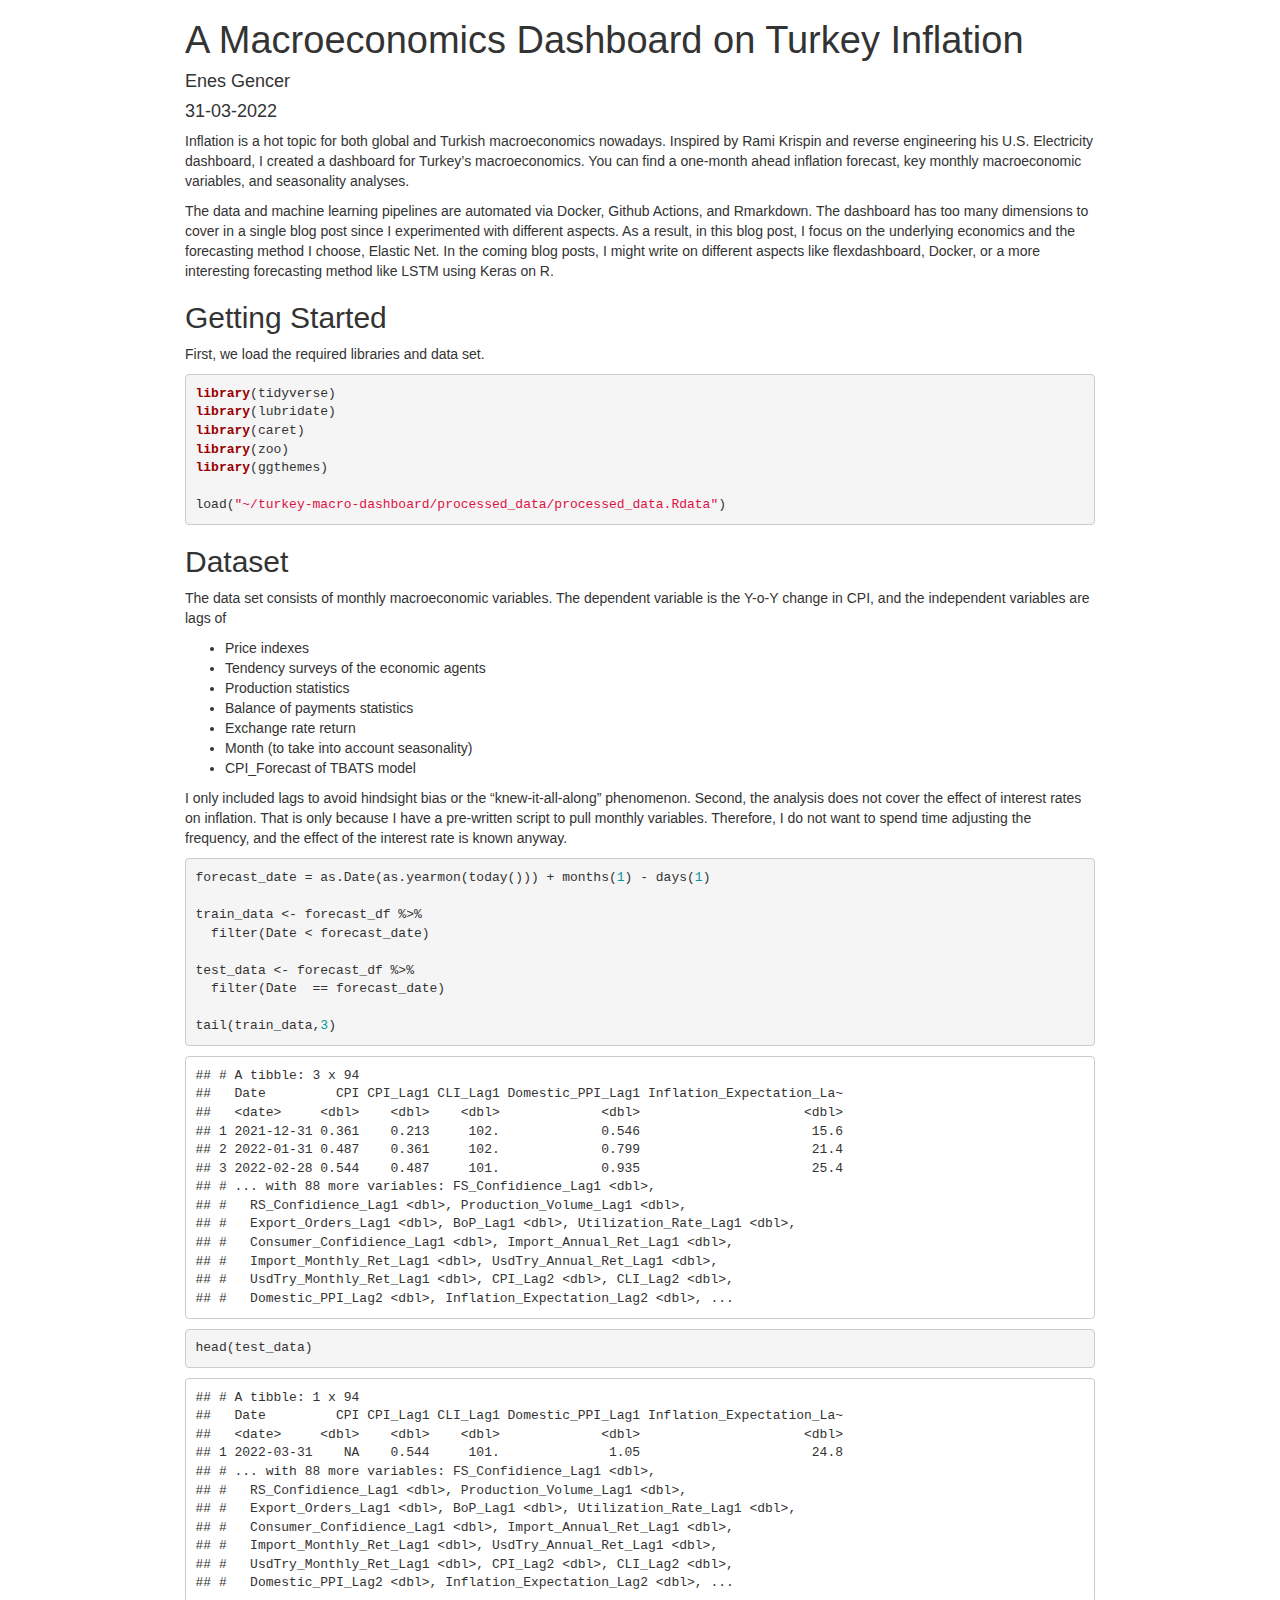
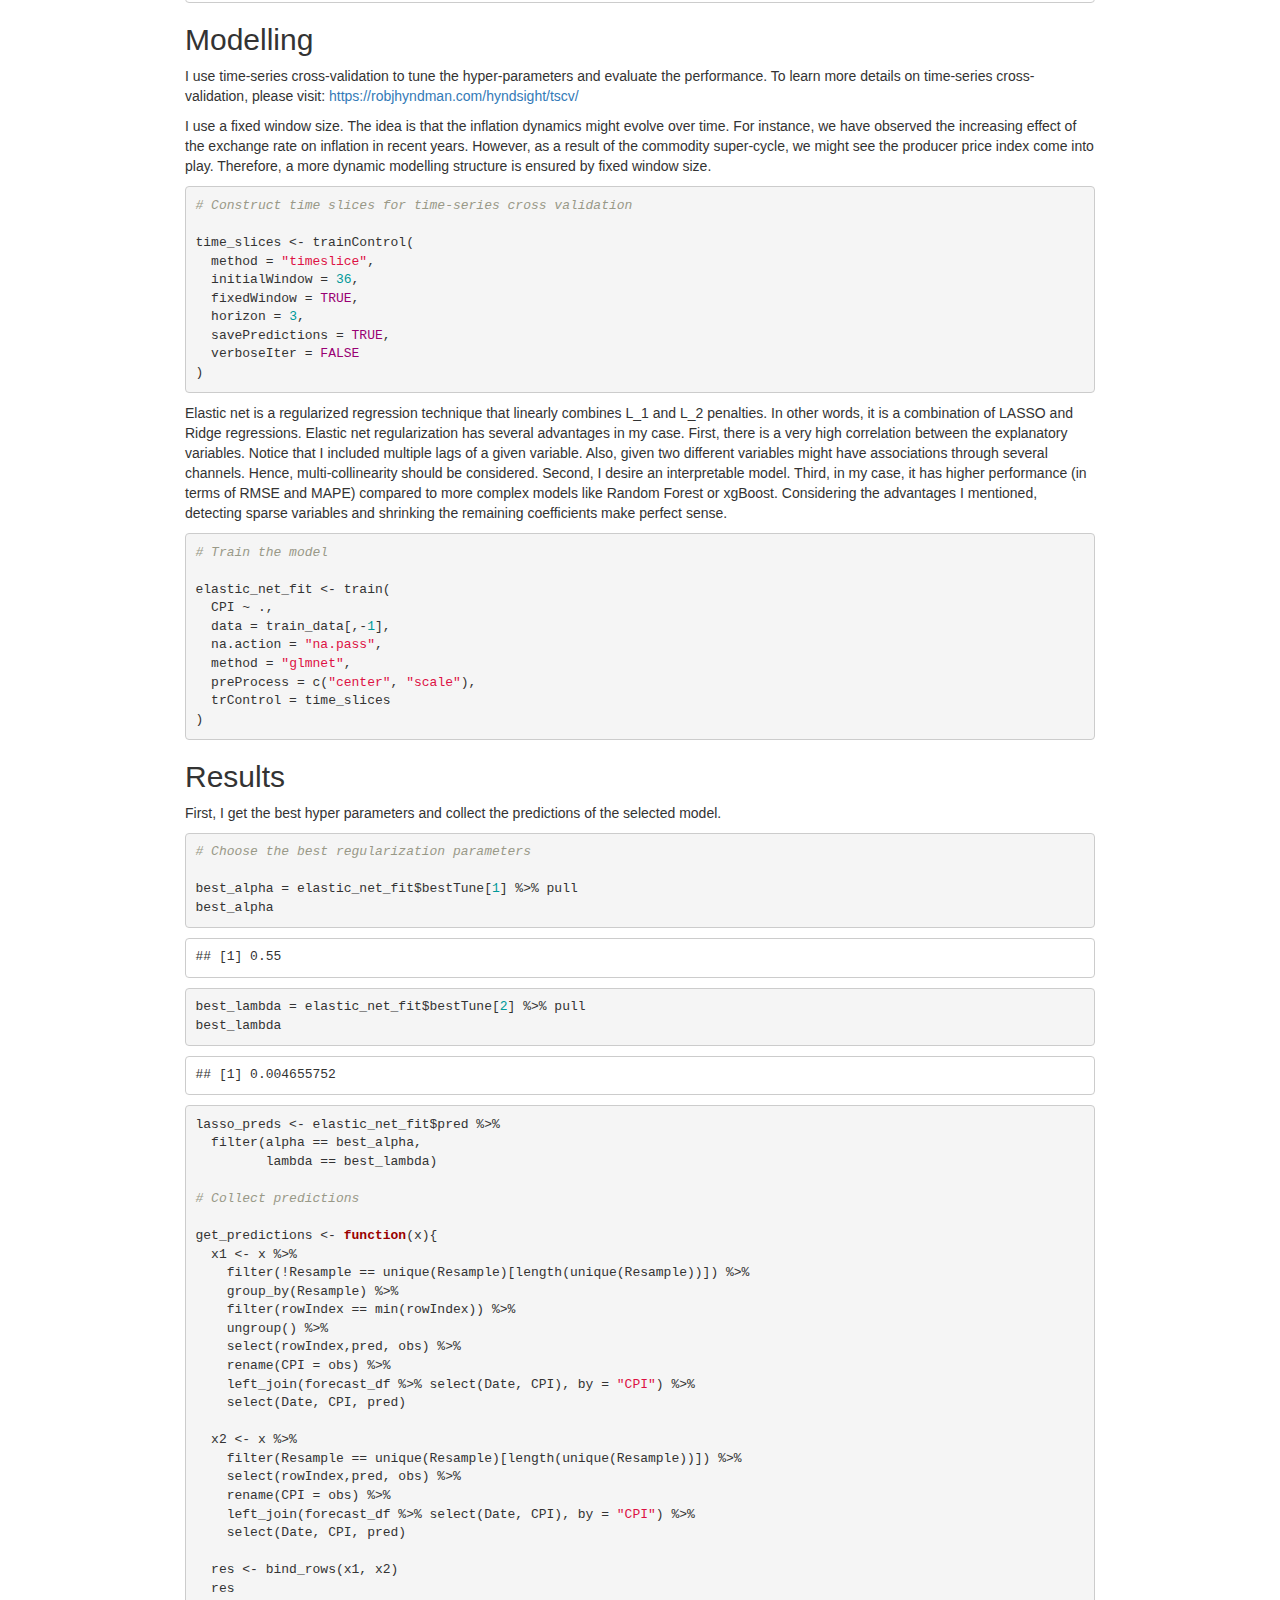
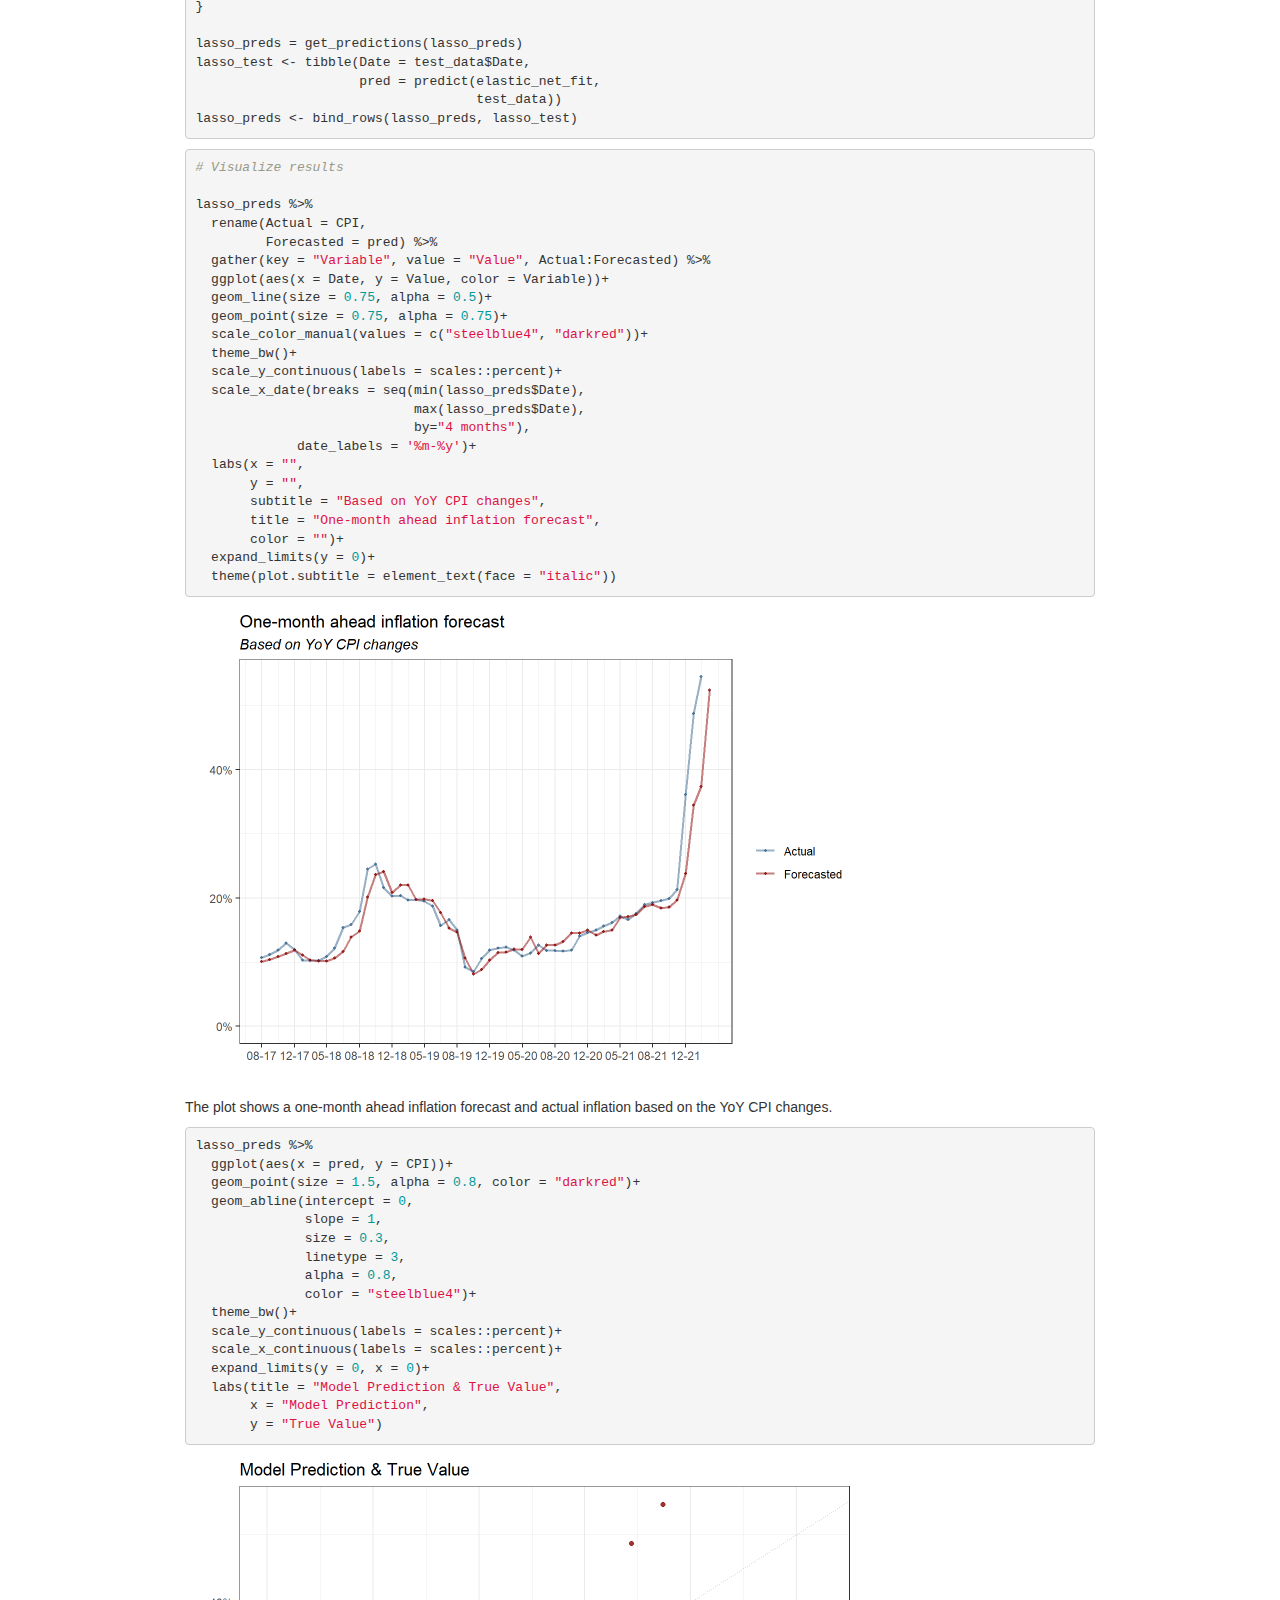
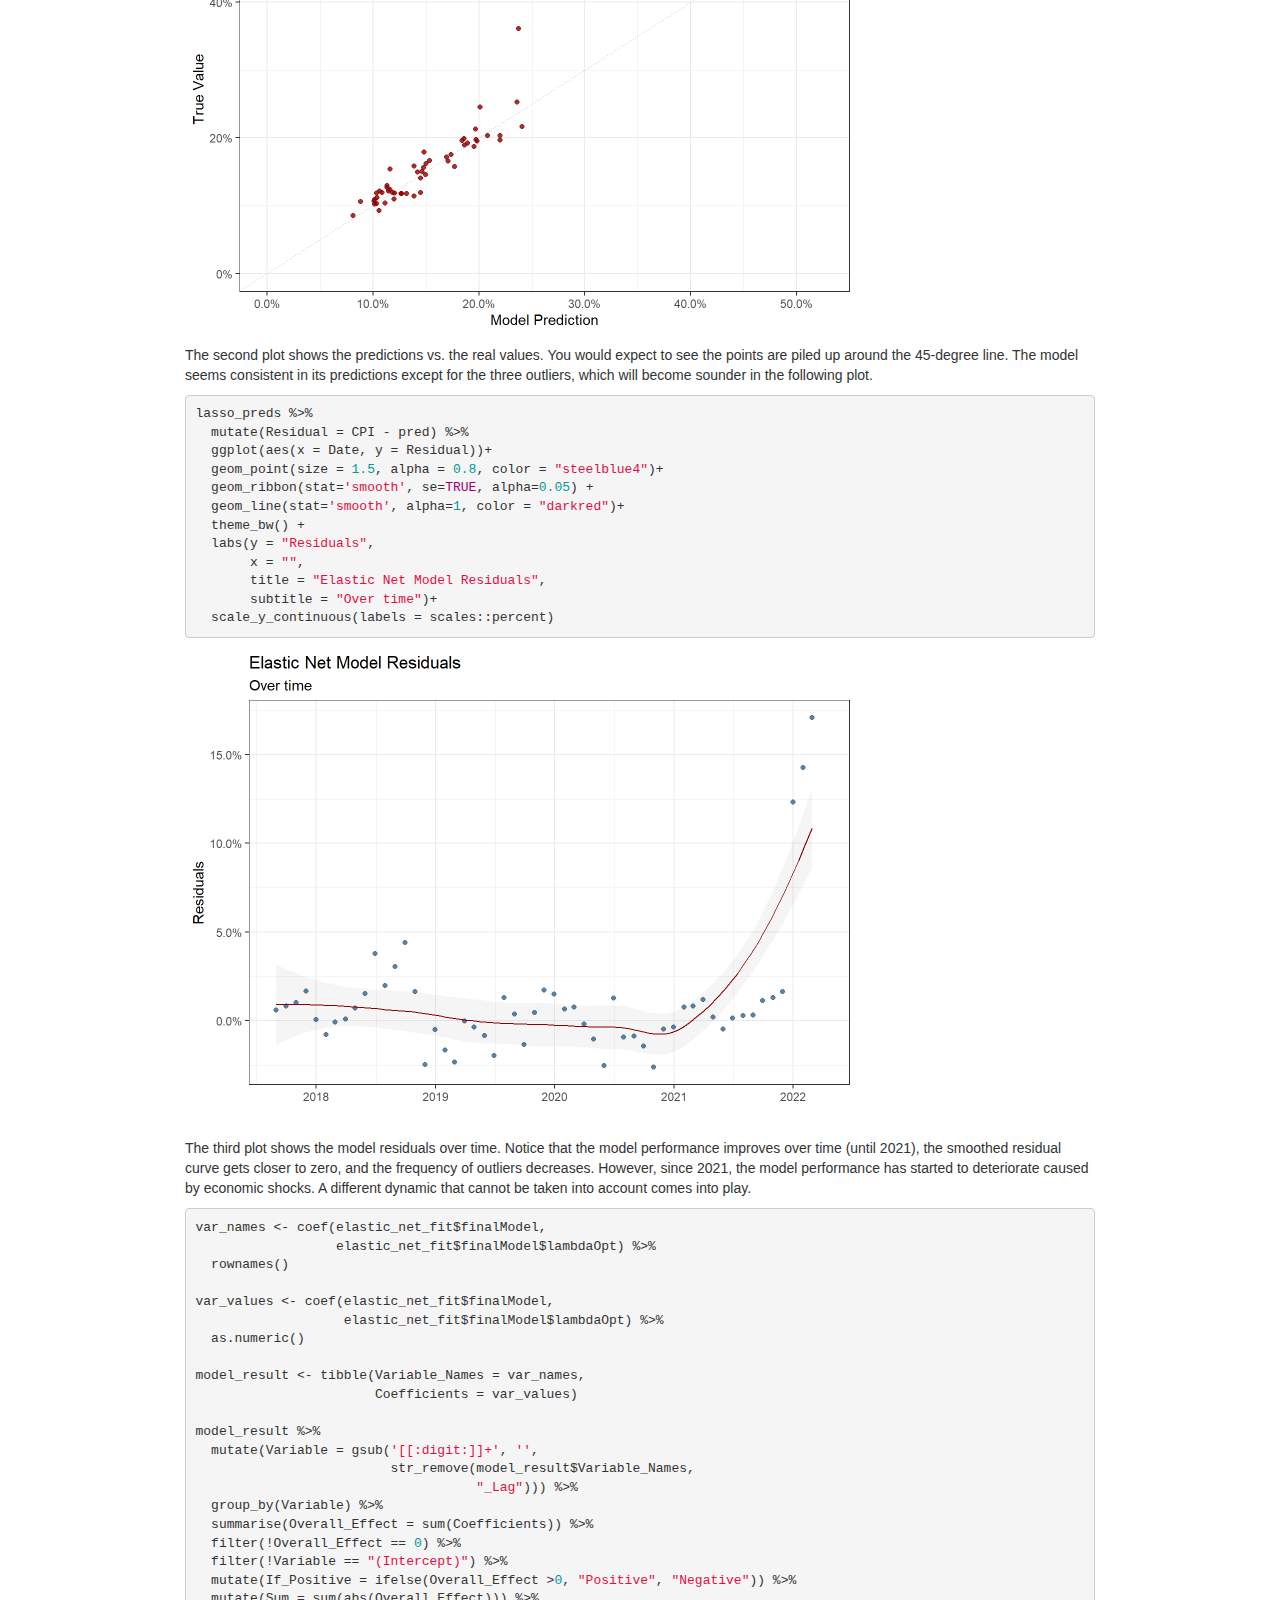
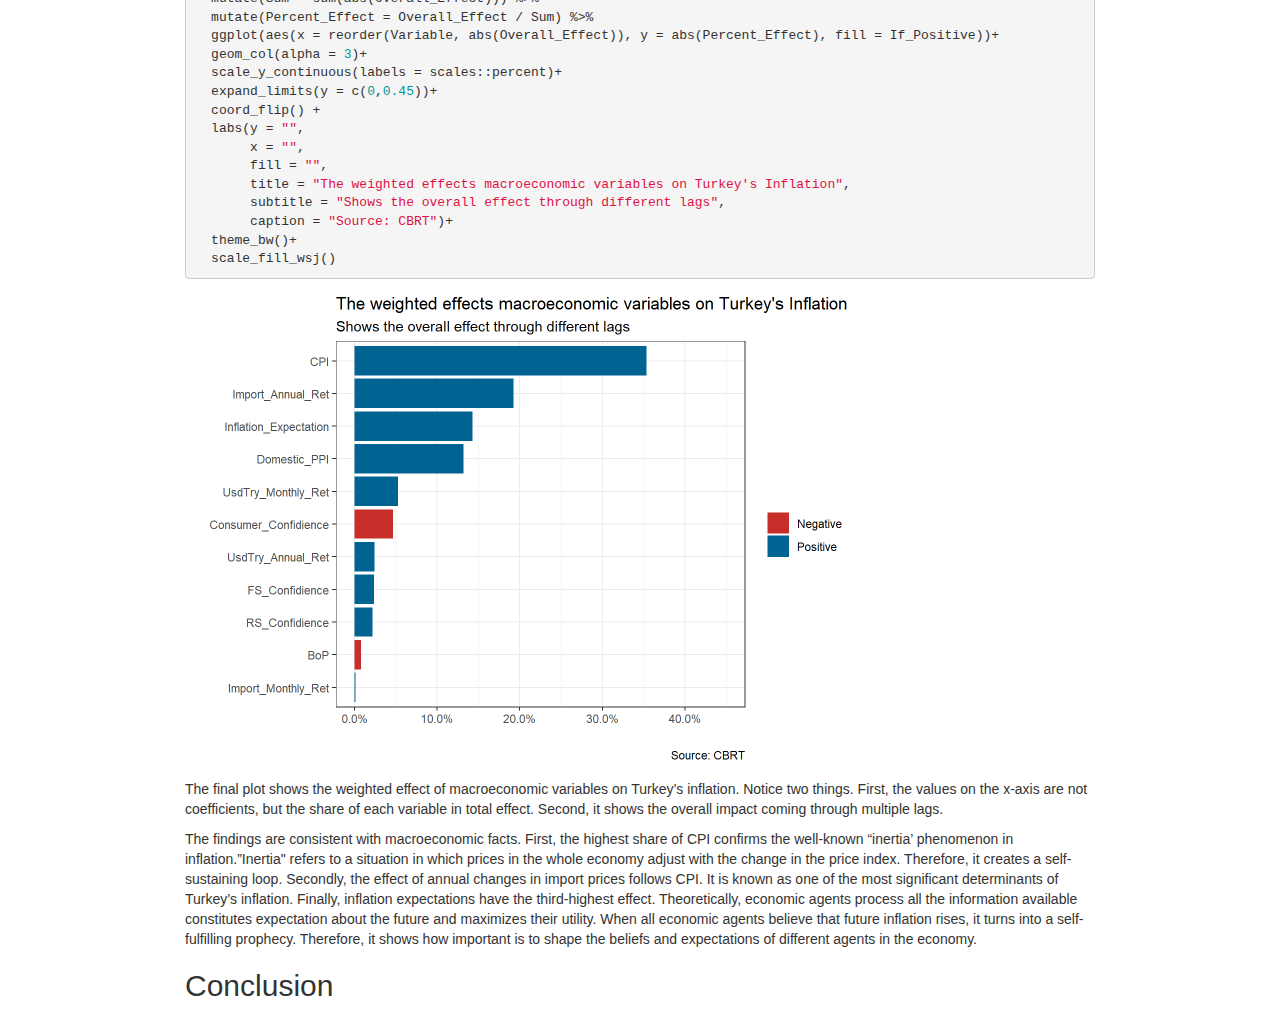
==== r-view-blog-post/R-View-Blog-Post.html @ ae6f702f "update" ====
<!DOCTYPE html>

<html>

<head>

<meta charset="utf-8" />
<meta name="generator" content="pandoc" />
<meta http-equiv="X-UA-Compatible" content="IE=EDGE" />


<meta name="author" content="Enes Gencer" />


<title>A Macroeconomics Dashboard on Turkey Inflation</title>

<script src="[data-uri]"></script>
<script src="[data-uri]"></script>
<meta name="viewport" content="width=device-width, initial-scale=1" />
<link href="data:text/css,html%7Bfont%2Dfamily%3Asans%2Dserif%3B%2Dwebkit%2Dtext%2Dsize%2Dadjust%3A100%25%3B%2Dms%2Dtext%2Dsize%2Dadjust%3A100%25%7Dbody%7Bmargin%3A0%7Darticle%2Caside%2Cdetails%2Cfigcaption%2Cfigure%2Cfooter%2Cheader%2Chgroup%2Cmain%2Cmenu%2Cnav%2Csection%2Csummary%7Bdisplay%3Ablock%7Daudio%2Ccanvas%2Cprogress%2Cvideo%7Bdisplay%3Ainline%2Dblock%3Bvertical%2Dalign%3Abaseline%7Daudio%3Anot%28%5Bcontrols%5D%29%7Bdisplay%3Anone%3Bheight%3A0%7D%5Bhidden%5D%2Ctemplate%7Bdisplay%3Anone%7Da%7Bbackground%2Dcolor%3Atransparent%7Da%3Aactive%2Ca%3Ahover%7Boutline%3A0%7Dabbr%5Btitle%5D%7Bborder%2Dbottom%3A1px%20dotted%7Db%2Cstrong%7Bfont%2Dweight%3A700%7Ddfn%7Bfont%2Dstyle%3Aitalic%7Dh1%7Bmargin%3A%2E67em%200%3Bfont%2Dsize%3A2em%7Dmark%7Bcolor%3A%23000%3Bbackground%3A%23ff0%7Dsmall%7Bfont%2Dsize%3A80%25%7Dsub%2Csup%7Bposition%3Arelative%3Bfont%2Dsize%3A75%25%3Bline%2Dheight%3A0%3Bvertical%2Dalign%3Abaseline%7Dsup%7Btop%3A%2D%2E5em%7Dsub%7Bbottom%3A%2D%2E25em%7Dimg%7Bborder%3A0%7Dsvg%3Anot%28%3Aroot%29%7Boverflow%3Ahidden%7Dfigure%7Bmargin%3A1em%2040px%7Dhr%7Bheight%3A0%3B%2Dwebkit%2Dbox%2Dsizing%3Acontent%2Dbox%3B%2Dmoz%2Dbox%2Dsizing%3Acontent%2Dbox%3Bbox%2Dsizing%3Acontent%2Dbox%7Dpre%7Boverflow%3Aauto%7Dcode%2Ckbd%2Cpre%2Csamp%7Bfont%2Dfamily%3Amonospace%2Cmonospace%3Bfont%2Dsize%3A1em%7Dbutton%2Cinput%2Coptgroup%2Cselect%2Ctextarea%7Bmargin%3A0%3Bfont%3Ainherit%3Bcolor%3Ainherit%7Dbutton%7Boverflow%3Avisible%7Dbutton%2Cselect%7Btext%2Dtransform%3Anone%7Dbutton%2Chtml%20input%5Btype%3Dbutton%5D%2Cinput%5Btype%3Dreset%5D%2Cinput%5Btype%3Dsubmit%5D%7B%2Dwebkit%2Dappearance%3Abutton%3Bcursor%3Apointer%7Dbutton%5Bdisabled%5D%2Chtml%20input%5Bdisabled%5D%7Bcursor%3Adefault%7Dbutton%3A%3A%2Dmoz%2Dfocus%2Dinner%2Cinput%3A%3A%2Dmoz%2Dfocus%2Dinner%7Bpadding%3A0%3Bborder%3A0%7Dinput%7Bline%2Dheight%3Anormal%7Dinput%5Btype%3Dcheckbox%5D%2Cinput%5Btype%3Dradio%5D%7B%2Dwebkit%2Dbox%2Dsizing%3Aborder%2Dbox%3B%2Dmoz%2Dbox%2Dsizing%3Aborder%2Dbox%3Bbox%2Dsizing%3Aborder%2Dbox%3Bpadding%3A0%7Dinput%5Btype%3Dnumber%5D%3A%3A%2Dwebkit%2Dinner%2Dspin%2Dbutton%2Cinput%5Btype%3Dnumber%5D%3A%3A%2Dwebkit%2Douter%2Dspin%2Dbutton%7Bheight%3Aauto%7Dinput%5Btype%3Dsearch%5D%7B%2Dwebkit%2Dbox%2Dsizing%3Acontent%2Dbox%3B%2Dmoz%2Dbox%2Dsizing%3Acontent%2Dbox%3Bbox%2Dsizing%3Acontent%2Dbox%3B%2Dwebkit%2Dappearance%3Atextfield%7Dinput%5Btype%3Dsearch%5D%3A%3A%2Dwebkit%2Dsearch%2Dcancel%2Dbutton%2Cinput%5Btype%3Dsearch%5D%3A%3A%2Dwebkit%2Dsearch%2Ddecoration%7B%2Dwebkit%2Dappearance%3Anone%7Dfieldset%7Bpadding%3A%2E35em%20%2E625em%20%2E75em%3Bmargin%3A0%202px%3Bborder%3A1px%20solid%20silver%7Dlegend%7Bpadding%3A0%3Bborder%3A0%7Dtextarea%7Boverflow%3Aauto%7Doptgroup%7Bfont%2Dweight%3A700%7Dtable%7Bborder%2Dspacing%3A0%3Bborder%2Dcollapse%3Acollapse%7Dtd%2Cth%7Bpadding%3A0%7D%40media%20print%7B%2A%2C%3Aafter%2C%3Abefore%7Bcolor%3A%23000%21important%3Btext%2Dshadow%3Anone%21important%3Bbackground%3A0%200%21important%3B%2Dwebkit%2Dbox%2Dshadow%3Anone%21important%3Bbox%2Dshadow%3Anone%21important%7Da%2Ca%3Avisited%7Btext%2Ddecoration%3Aunderline%7Da%5Bhref%5D%3Aafter%7Bcontent%3A%22%20%28%22%20attr%28href%29%20%22%29%22%7Dabbr%5Btitle%5D%3Aafter%7Bcontent%3A%22%20%28%22%20attr%28title%29%20%22%29%22%7Da%5Bhref%5E%3D%22javascript%3A%22%5D%3Aafter%2Ca%5Bhref%5E%3D%22%23%22%5D%3Aafter%7Bcontent%3A%22%22%7Dblockquote%2Cpre%7Bborder%3A1px%20solid%20%23999%3Bpage%2Dbreak%2Dinside%3Aavoid%7Dthead%7Bdisplay%3Atable%2Dheader%2Dgroup%7Dimg%2Ctr%7Bpage%2Dbreak%2Dinside%3Aavoid%7Dimg%7Bmax%2Dwidth%3A100%25%21important%7Dh2%2Ch3%2Cp%7Borphans%3A3%3Bwidows%3A3%7Dh2%2Ch3%7Bpage%2Dbreak%2Dafter%3Aavoid%7D%2Enavbar%7Bdisplay%3Anone%7D%2Ebtn%3E%2Ecaret%2C%2Edropup%3E%2Ebtn%3E%2Ecaret%7Bborder%2Dtop%2Dcolor%3A%23000%21important%7D%2Elabel%7Bborder%3A1px%20solid%20%23000%7D%2Etable%7Bborder%2Dcollapse%3Acollapse%21important%7D%2Etable%20td%2C%2Etable%20th%7Bbackground%2Dcolor%3A%23fff%21important%7D%2Etable%2Dbordered%20td%2C%2Etable%2Dbordered%20th%7Bborder%3A1px%20solid%20%23ddd%21important%7D%7D%40font%2Dface%7Bfont%2Dfamily%3A%27Glyphicons%20Halflings%27%3Bsrc%3Aurl%28data%3Aapplication%2Fvnd%2Ems%2Dfontobject%3Bbase64%2Cn04AAEFNAAACAAIABAAAAAAABQAAAAAAAAABAJABAAAEAExQAAAAAAAAAAIAAAAAAAAAAAEAAAAAAAAAJxJ%[base64]%2FSEdmjKHUbyow8ATBE40IvWA3vTu8LiABDQ%2BpexwUMcm1SMnNryctQSiI1K5ZnbOlXKmnVV5YvRe6RnNMFNCOs1KNVpn6yZhCJkRtVRNzEufeIq7HgSrcx4S8h%2Fv4vnrrKc6oCNxmSk2uKlZQHBii6iKFoH0746ThvkO1kJHlxjrkxs%2BLWORaDQBEtiYJIR5IB9Bi1UyL4Rmr0BNigNkMzlKQmnofBHviqVzUxwdMb3NdCn69hy%2BpRYVKGVS%2F1tnsqv4LL7wCCPZZAZPT4aCShHjHJVNuXbmMrY5LeQaGnvAkXlVrJgKRAUdFjrWEah9XebPeQMj7KS7DIBAFt8ycgC5PLGUOHSE3ErGZCiViNLL5ZARfywnCoZaKQCu6NuFX42AEeKtKUGnr%2FCm2Cy8tpFhBPMW5Fxi4Qm4TkDWh4IWFDClhU2hRWosUWqcKLlgyXB%2BlSHaWaHiWlBAR8SeSgSPCQxdVQgzUixWKSTrIQEbU94viDctkvX%2BVSjJuUmV8L4CXShI11esnp0pjWNZIyxKHS4wVQ2ime1P4RnhvGw0aDN1OLAXGERsB7buFpFGGBAre4QEQR0HOIO5oYH305G%2BKspT%2FFupEGGafCCwxSe6ZUa%2B073rXHnNdVXE6eWvibUS27XtRzkH838mYLMBmYysZTM0EM3A1fbpCBYFccN1B%2FEnCYu%2FTgCGmr7bMh8GfYL%2BBfcLvB0gRagC09w9elfldaIy%2FhNCBLRgBgtCC7jAF63wLSMAfbfAlEggYU0bUA7ACCJmTDpEmJtI78w4%2FBO7dN7JR7J7ZvbYaUbaILSQsRBiF3HGk5fEg6p9unwLvn98r%2BvnsV%2B372uf1xBLq4qU%2F45fTuqaAP%2BpssmCCCTF0mhEow8ZXZOS8D7Q85JsxZ%2BAzok7B7O%2Ff6J8AzYBySZQB%2FQHYUSA%2BEeQhEWiS6AIQzgcsDiER4MjgMBAWDV4AgQ3g1eBgIdweCQmCjJEMkJ%2BPKRWyFHHmg1Wi%2F6xzUgA0LREoKJChwnQa9B%2B5RQZRB3IlBlkAnxyQNaANwHMowzlYSMCBgnbpzvqpl0iTJNCQidDI9ZrSYNIRBhHtUa5YHMHxyGEik9hDE0AKj72AbTCaxtHPUaKZdAZSnQTyjGqGLsmBStCejApUhg4uBMU6mATujEl%2BKdDPbI6Ag4vLr%2BhjY6lbjBeoLKnZl0UZgRX8gTySOeynZVz1wOq7e1hFGYIq%2BMhrGxDLak0PrwYzSXtcuyhXEhwOYofiW%2BEcI%2Fjw8P6IY6ed%2BetAbuqKp5QIapT77LnAe505lMuqL79a0ut4rWexzFttsOsLDy7zvtQzcq3U1qabe7tB0wHWVXji%2BzDbo8x8HyIRUbXnwUcklFv51fvTymiV%2BMXLSmGH9d9%2BaXpD5X6lao41anWGig7IwIdnoBY2ht%2FpO9mClLo4NdXHAsefqWUKlXJkbqPOFhMoR4aiA1BXqhRNbB2Xwi%2B7u%2FjpAoOpKJ0UX24EsrzMfHXViakCNcKjBxuQX8BO0ZqjJ3xXzf%2B61t2VXOSgJ8xu65QKgtN6FibPmPYsXbJRHHqbgATcSZxBqGiDiU4NNNsYBsKD0MIP%2FOfKnlk%2FLkaid%[base64]%2FgFtuW0wR4cgd%2BZKesSV7QkNE2kw6AV4hoIuC02LGmTomyf8PiO6CZzOTLTPQ%2BHW06H%2Btx%2BbQ8LmDYg1pTFrp2oJXgkZTyeRJZM0C8aE2LpFrNVDuhARsN543%2FFV6klQ6Tv1OoZGXLv0igKrl%2FCmJxRmX7JJbJ998VSIPQRyDBICzl4JJlYHbdql30NvYcOuZ7a10uWRrgoieOdgIm4rlq6vNOQBuqESLbXG5lzdJGHw2m0sDYmODXbYGTfSTGRKpssTO95fothJCjUGQgEL4yKoGAF%2F0SrpUDNn8CBgBcSDQByAeNkCXp4S4Ro2Xh4OeaGRgR66PVOsU8bc6TR5%[base64]%2F1SgRCJ1dk4UdBT7OoyuNgLs0oCd8RnrEIb6QdMxT2QjD4zMrJkfgx5aDMcA4orsTtKCqWb%2FVeyceqa5OGSmB28YwH4rFbkQaLoUN8OQQYnD3w2eXpI4ScQfbCUZiJ4yMOIKLyyTc7BQ4uXUw6Ee6%2FxM%2B4Y67ngNBknxIPwuppgIhFcwJyr6EIj%2BLzNj%2FmfR2vhhRlx0BILZoAYruF0caWQ7YxO66UmeguDREAFHYuC7HJviRgVO6ruJH59h%2FC%2FPkgSle8xNzZJULLWq9JMDTE2fjGE146a1Us6PZDGYle6ldWRqn%2FpdpgHKNGrGIdkRK%2BKPETT9nKT6kLyDI8xd9A1FgWmXWRAIHwZ37WyZHOVyCadJEmMVz0MadMjDrPho%2BEIochkVC2xgGiwwsQ6DMv2P7UXqT4x7CdcYGId2BJQQa85EQKmCmwcRejQ9Bm4oATENFPkxPXILHpMPUyWTI5rjNOsIlmEeMbcOCEqInpXACYQ9DDxmFo9vcmsDblcMtg4tqBerNngkIKaFJmrQAPnq1dEzsMXcwjcHdfdCibcAxxA%2Bq%2Fj9m3LM%2FO7WJka4tSidVCjsvo2lQ%2F2ewyoYyXwAYyr2PlRoR5MpgVmSUIrM3PQxXPbgjBOaDQFIyFMJvx3Pc5RSYj12ySVF9fwFPQu2e2KWVoL9q3Ayv3IzpGHUdvdPdrNUdicjsTQ2ISy7QU3DrEytIjvbzJnAkmANXjAFERA0MUoPF3%2F5KFmW14bBNOhwircYgMqoDpUMcDtCmBE82QM2YtdjVLB4kBuKho%2FbcwQdeboqfQartuU3CsCf%2BcXkgYAqp%2F0Ee3RorAZt0AvvOCSI4JICIlGlsV0bsSid%2FNIEALAAzb6HAgyWHBps6xAOwkJIGcB82CxRQq4sJf3FzA70A%2BTRqcqjEMETCoez3mkPcpnoALs0ugJY8kQwrC%[base64]%2FWDHA60cYFaI%2FPjpzquUqdaYGcIq%2BmLez3WLFFCtNBN2QJcrlcoELgiPku5R5dSlJFaCEqEZle1AQzAKC%2B1SotMcBNyQUFuRHRF6OlimSBgjZeTBCwLyc6A%2BP%2FoFRchXTz5ADknYJHxzrJ5pGuIKRQISU6WyKTBBjD8WozmVYWIsto1AS5rxzKlvJu4E%2FvwOiKxRtCWsDM%2BeTHUrmwrCK5BIfMzGkD%2B0Fk5LzBs0jMYXktNDblB06LMNJ09U8pzSLmo14MS0OMjcdrZ31pyQqxJJpRImlSvfYAK8inkYU52QY2FPEVsjoWewpwhRp5yAuNpkqhdb7ku9Seefl2D0B8SMTFD90xi4CSOwwZy9IKkpMtI3FmFUg3%2FkFutpQGNc3pCR7gvC4sgwbupDu3DyEN%2BW6YGLNM21jpB49irxy9BSlHrVDlnihGKHwPrbVFtc%2Bh1rVQKZduxIyojccZIIcOCmhEnC7UkY68WXKQgLi2JCDQkQWJRQuk60hZp0D3rtCTINSeY9Ej2kIKYfGxwOs4j9qMM7fYZiipzgcf7TamnehqdhsiMiCawXnz4xAbyCkLAx5EGbo3Ax1u3dUIKnTxIaxwQTHehPl3V491H0%2BbC5zgpGz7Io%2BmjdhKlPJ01EeMpM7UsRJMi1nGjmJg35i6bQBAAxjO%2FENJubU2mg3ONySEoWklCwdABETcs7ck3jgiuU9pcKKpbgn%2B3YlzV1FzIkB6pmEDOSSyDfPPlQskznctFji0kpgZjW5RZe6x9kYT4KJcXg0bNiCyif%2BpZACCyRMmYsfiKmN9tSO65F0R2OO6ytlEhY5Sj6uRKfFxw0ijJaAx%2Fk3QgnAFSq27%2F2i4GEBA%2BUvTJKK%2F9eISNvG46Em5RZfjTYLdeD8kdXHyrwId%2FDQZUaMCY4gGbke2C8vfjgV%2FY9kkRQOJIn%2FxM9INZSpiBnqX0Q9GlQPpPKAyO5y%2BW5NMPSRdBCUlmuxl40ZfMCnf2Cp044uI9WLFtCi4YVxKjuRCOBWIb4XbIsGdbo4qtMQnNOQz4XDSui7W%2FN6l54qOynCqD3DpWQ%2BmpD7C40D8BZEWGJX3tlAaZBMj1yjvDYKwCJBa201u6nBKE5UE%2B7QSEhCwrXfbRZylAaAkplhBWX50dumrElePyNMRYUrC99UmcSSNgImhFhDI4BXjMtiqkgizUGCrZ8iwFxU6fQ8GEHCFdLewwxYWxgScAYMdMLmcZR6b7rZl95eQVDGVoUKcRMM1ixXQtXNkBETZkVVPg8LoSrdetHzkuM7DjZRHP02tCxA1fmkXKF3VzfN1pc1cv%2F8lbTIkkYpqKM9VOhp65ktYk%2BQ46myFWBapDfyWUCnsnI00QTBQmuFjMZTcd0V2NQ768Fhpby04k2IzNR1wKabuGJqYWwSly6ocMFGTeeI%2BejsWDYgEvr66QgqdcIbFYDNgsm0x9UHY6SCd5%2B7tpsLpKdvhahIDyYmEJQCqMqtCF6UlrE5GXRmbu%[base64]%2FiOmsLtHSWNUWEGk9hScMPShasUA1AcHOtRZlqMeQ0OzYS9vQvYUjOLrzP07BUAFikcJNMi7gIxEw4pL1G54TcmmmoAQ5s7TGWErJZ2Io4yQ0ljRYhL8H5e62oDtLF8aDpnIvZ5R3GWJyAugdiiJW9hQAVTsnCBHhwu7rkBlBX6r3b7ejEY0k5GGeyKv66v%2B6dg7mcJTrWHbtMywbedYqCQ0FPwoytmSWsL8WTtChZCKKzEF7vP6De4x2BJkkniMgSdWhbeBSLtJZR9CTHetK1xb34AYIJ37OegYIoPVbXgJ%2FqDQK%2BbfCtxQRVKQu77WzOoM6SGL7MaZwCGJVk46aImai9fmam%2BWpHG%2B0BtQPWUgZ7RIAlPq6lkECUhZQ2gqWkMYKcYMYaIc4gYCDFHYa2d1nzp3%2BJ1eCBay8IYZ0wQRKGAqvCuZ%2FUgbQPyllosq%2BXtfKIZOzmeJqRazpmmoP%2F76YfkjzV2NlXTDSBYB04SVlNQsFTbGPk1t%2FI4Jktu0XSgifO2ozFOiwd%2F0SssJDn0dn4xqk4GDTTKX73%2FwQyBLdqgJ%2BWx6AQaba3BA9CKEzjtQYIfAsiYamapq80LAamYjinlKXUkxdpIDk0puXUEYzSalfRibAeDAKpNiqQ0FTwoxuGYzRnisyTotdVTclis1LHRQCy%2FqqL8oUaQzWRxilq5Mi0IJGtMY02cGLD69vGjkj3p6pGePKI8bkBv5evq8SjjyU04vJR2cQXQwSJyoinDsUJHCQ50jrFTT7yRdbdYQMB3MYCb6uBzJ9ewhXYPAIZSXfeEQBZZ3GPN3Nbhh%2FwkvAJLXnQMdi5NYYZ5GHE400GS5rXkOZSQsdZgIbzRnF9ueLnsfQ47wHAsirITnTlkCcuWWIUhJSbpM3wWhXNHvt2xUsKKMpdBSbJnBMcihkoDqAd1Zml%2FR4yrzow1Q2A5G%2Bkzo%2FRhRxQS2lCSDRV8LlYLBOOoo1bF4jwJAwKMK1tWLHlu9i0j4Ig8qVm6wE1DxXwAwQwsaBWUg2pOOol2dHxyt6npwJEdLDDVYyRc2D0HbcbLUJQj8gPevQBUBOUHXPrsAPBERICpnYESeu2OHotpXQxRGlCCtLdIsu23MhZVEoJg8Qumj%2FUMMc34IBqTKLDTp76WzL%2FdMjCxK7MjhiGjeYAC%2Fkj%2FjY%2FRde7hpSM1xChrog6yZ7OWTuD56xBJnGFE%2BpT2ElSyCnJcwVzCjkqeNLfMEJqKW0G7OFIp0G%2B9mh50I9o8k1tpCY0xYqFNIALgIfc2me4n1bmJnRZ89oepgLPT0NTMLNZsvSCZAc3TXaNB07vail36%2FdBySis4m9%2FDR8izaLJW6bWCkVgm5T%2Bius3ZXq4xI%2BGnbveLbdRwF2mNtsrE0JjYc1AXknCOrLSu7Te%2Fr4dPYMCl5qtiHNTn%2BTPbh1jCBHH%2BdMJNhwNgs3nT%2BOhQoQ0vYif56BMG6WowAcHR3DjQolxLzyVekHj00PBAaW7IIAF1EF%2BuRIWyXjQMAs2chdpaKPNaB%2BkSezYt0%2BCA04sOg5vx8Fr7Ofa9sUv87h7SLAUFSzbetCCZ9pmyLt6l6%2FTzoA1%2FZBG9bIUVHLAbi%2FkdBFgYGyGwRQGBpkqCEg2ah9UD6EedEcEL3j4y0BQQCiExEnocA3SZboh%2Bepgd3YsOkHskZwPuQ5OoyA0fTA5AXrHcUOQF%2BzkJHIA7PwCDk1gGVmGUZSSoPhNf%2BTklauz98QofOlCIQ%2FtCD4dosHYPqtPCXB3agggQQIqQJsSkB%2Bqn0rkQ1toJjON%2FOtCIB9RYv3PqRA4C4U68ZMlZn6BdgEvi2ziU%2BTQ6NIw3ej%2BAtDwMGEZk7e2IjxUWKdAxyaw9OCwSmeADTPPleyk6UhGDNXQb%2B%2BW6Uk4q6F7%2Frg6WVTo82IoCxSIsFDrav4EPHphD3u4hR53WKVvYZUwNCCeM4PMBWzK%2BEfIthZOkuAwPo5C5jgoZgn6dUdvx5rIDmd58cXXdKNfw3l%2BwM2UjgrDJeQHhbD7HW2QDoZMCujgIUkk5Fg8VCsdyjOtnGRx8wgKRPZN5dR0zPUyfGZFVihbFRniXZFOZGKPnEQzU3AnD1KfR6weHW2XS6KbPJxUkOTZsAB9vTVp3Le1F8q5l%2BDMcLiIq78jxAImD2pGFw0VHfRatScGlK6SMu8leTmhUSMy8Uhdd6xBiH3Gdman4tjQGLboJfqz6fL2WKHTmrfsKZRYX6BTDjDldKMosaSTLdQS7oDisJNqAUhw1PfTlnacCO8vl8706Km1FROgLDmudzxg%2BEWTiArtHgLsRrAXYWdB0NmToNCJdKm0KWycZQqb%2BMw76Qy29iQ5up%2FX7oyw8QZ75kP5F6iJAJz6KCmqxz8fEa%2FxnsMYcIO%2FvEkGRuMckhr4rIeLrKaXnmIzlNLxbFspOphkcnJdnz%2FChp%2FVlpj2P7jJQmQRwGnltkTV5dbF9fE3%2FfxoSqTROgq9wFUlbuYzYcasE0ouzBo%2BdDCDzxKAfhbAZYxQiHrLzV2iVexnDX%2FQnT1fsT%2Fxuhu1ui5qIytgbGmRoQkeQooO8eJNNZsf0iALur8QxZFH0nCMnjerYQqG1pIfjyVZWxhVRznmmfLG00BcBWJE6hzQWRyFknuJnXuk8A5FRDCulwrWASSNoBtR%2BCtGdkPwYN2o7DOw%2FVGlCZPusRBFXODQdUM5zeHDIVuAJBLqbO%2Ff9Qua%2BpDqEPk230Sob9lEZ8BHiCorjVghuI0lI4JDgHGRDD%2FprQ84B1pVGkIpVUAHCG%2Biz3Bn3qm2AVrYcYWhock4jso5%2BJ7HfHVj4WMIQdGctq3psBCVVzupQOEioBGA2Bk%2BUILT7%2BVoX5mdxxA5fS42gISQVi%2FHTzrgMxu0fY6hE1ocUwwbsbWcezrY2n6S8%2F6cxXkOH4prpmPuFoikTzY7T85C4T2XYlbxLglSv2uLCgFv8Quk%2FwdesUdWPeHYIH0R729JIisN9Apdd4eB10aqwXrPt%2BSu9mA8k8n1sjMwnfsfF2j3jMUzXepSHmZ%2FBfqXvzgUNQQWOXO8YEuFBh4QTYCkOAPxywpYu1VxiDyJmKVcmJPGWk%2Fgc3Pov02StyYDahwmzw3E1gYC9wkupyWfDqDSUMpCTH5e5N8B%2F%2FlHiMuIkTNw4USHrJU67bjXGqNav6PBuQSoqTxc8avHoGmvqNtXzIaoyMIQIiiUHIM64cXieouplhNYln7qgc4wBVAYR104kO%2BCvKqsg4yIUlFNThVUAKZxZt1XA34h3TCUUiXVkZ0w8Hh2R0Z5L0b4LZvPd%2Fp1gi%2F07h8qfwHrByuSxglc9cI4QIg2oqvC%2Fqm0i7tjPLTgDhoWTAKDO2ONW5oe%2B%2FeKB9vZB8K6C25yCZ9RFVMnb6NRdRjyVK57CHHSkJBfnM2%2Fj4ODUwRkqrtBBCrDsDpt8jhZdXoy%2F1BCqw3sSGhgGGy0a5Jw6BP%2FTExoCmNFYjZl248A0osgPyGEmRA%2BfAsqPVaNAfytu0vuQJ7rk3J4kTDTR2AlCHJ5cls26opZM4w3jMULh2YXKpcqGBtuleAlOZnaZGbD6DHzMd6i2oFeJ8z9XYmalg1Szd%2FocZDc1C7Y6vcALJz2lYnTXiWEr2wawtoR4g3jvWUU2Ngjd1cewtFzEvM1NiHZPeLlIXFbBPawxNgMwwAlyNSuGF3zizVeOoC9bag1qRAQKQE%2FEZBWC2J8mnXAN2aTBboZ7HewnObE8CwROudZHmUM5oZ%2FUgd%2FJZQK8lvAm43uDRAbyW8gZ%2BZGq0EVerVGUKUSm%2FIdn8AQHdR4m7bue88WBwft9mSCeMOt1ncBwziOmJYI2ZR7ewNMPiCugmSsE4EyQ%2BQATJG6qORMGd4snEzc6B4shPIo4G1T7PgSm8PY5eUkPdF8JZ0VBtadbHXoJgnEhZQaODPj2gpODKJY5Yp4DOsLBFxWbvXN755KWylJm%2BoOd4zEL9Hpubuy2gyyfxh8oEfFutnYWdfB8PdESLWYvSqbElP9qo3u6KTmkhoacDauMNNjj0oy40DFV7Ql0aZj77xfGl7TJNHnIwgqOkenruYYNo6h724%2BzUQ7%2BvkCpZB%2BpGA562hYQiDxHVWOq0oDQl%2FQsoiY%2BcuI7iWq%2FZIBtHcXJ7kks%2Bh2fCNUPA82BzjnqktNts%2BRLdk1VSu%2BtqEn7QZCCsvEqk6FkfiOYkrsw092J8jsfIuEKypNjLxrKA9kiA19mxBD2suxQKCzwXGws7kEJvlhUiV9tArLIdZW0IORcxEzdzKmjtFhsjKy%2F44XYXdI5noQoRcvjZ1RMPACRqYg2V1%2BOwOepcOknRLLFdYgTkT5UApt%2FJhLM3jeFYprZV%2BZow2g8fP%2BU68hkKFWJj2yBbKqsrp25xkZX1DAjUw52IMYWaOhab8Kp05VrdNftqwRrymWF4OQSjbdfzmRZirK8FMJELEgER2PHjEAN9pGfLhCUiTJFbd5LBkOBMaxLr%2FA1SY9dXFz4RjzoU9ExfJCmx%2FI9FKEGT3n2cmzl2X42L3Jh%2BAbQq6sA%2BSs1kitoa4TAYgKHaoybHUDJ51oETdeI%2F9ThSmjWGkyLi5QAGWhL0BG1UsTyRGRJOldKBrYJeB8ljLJHfATWTEQBXBDnQexOHTB%2BUn44zExFE4vLytcu5NwpWrUxO%2F0ZICUGM7hGABXym0V6ZvDST0E370St9MIWQOTWngeoQHUTdCJUP04spMBMS8LSker9cReVQkULFDIZDFPrhTzBl6sed9wcZQTbL%2BBDqMyaN3RJPh%2Fanbx%2BIv%2BqgQdAa3M9Z5JmvYlh4qop%2BHo1F1W5gbOE9YKLgAnWytXElU4G8GtW47lhgFE6gaSs%2Bgs37sFvi0PPVvA5dnCBgILTwoKd%2F%2BDoL9F6inlM7H4rOTzD79KJgKlZO%2FZgt22UsKhrAaXU5ZcLrAglTVKJEmNJvORGN1vqrcfSMizfpsgbIe9zno%2BgBoKVXgIL%2FVI8dB1O5o%2FR3Suez%2FgD7M781ShjKpIIORM%2FnxG%2BjjhhgPwsn2IoXsPGPqYHXA63zJ07M2GPEykQwJBYLK808qYxuIew4frk52nhCsnCYmXiR6CuapvE1IwRB4%2FQftDbEn%2BAucIr1oxrLabRj9q4ae0%2BfXkHnteAJwXRbVkR0mctVSwEbqhJiMSZUp9DNbEDMmjX22m3ABpkrPQQTP3S1sib5pD2VRKRd%2BeNAjLYyT0hGrdjWJZy24OYXRoWQAIhGBZRxuBFMjjZQhpgrWo8SiFYbojcHO8V5DyscJpLTHyx9Fimassyo5U6WNtquUMYgccaHY5amgR3PQzq3ToNM5ABnoB9kuxsebqmYZm0R9qxJbFXCQ1UPyFIbxoUraTJFDpCk0Wk9GaYJKz%2F6oHwEP0Q14lMtlddQsOAU9zlYdMVHiT7RQP3XCmWYDcHCGbVRHGnHuwzScA0BaSBOGkz3lM8CArjrBsyEoV6Ys4qgDK3ykQQPZ3hCRGNXQTNNXbEb6tDiTDLKOyMzRhCFT%2BmAUmiYbV3YQVqFVp9dorv%2BTsLeCykS2b5yyu8AV7IS9cxcL8z4Kfwp%2BxJyYLv1OsxQCZwTB4a8BZ%2F5EdxTBJthApqyfd9u3ifr%2FWILTqq5VqgwMT9SOxbSGWLQJUUWCVi4k9tho9nEsbUh7U6NUsLmkYFXOhZ0kmamaJLRNJzSj%2Fqn4Mso6zb6iLLBXoaZ6AqeWCjHQm2lztnejYYM2eubnpBdKVLORZhudH3JF1waBJKA9%2BW8EhMj3Kzf0L4vi4k6RoHh3Z5YgmSZmk6ns4fjScjAoL8GoOECgqgYEBYUGFVO4FUv4%2FYtowhEmTs0vrvlD%2FCrisnoBNDAcUi%2FteY7OctFlmARQzjOItrrlKuPO6E2Ox93L4O%2F4DcgV%2FdZ7qR3VBwVQxP1GCieA4RIpweYJ5FoYrHxqRBdJjnqbsikA2Ictbb8vE1GYIo9dacK0REgDX4smy6GAkxlH1yCGGsk%2BtgiDhNKuKu3yNrMdxafmKTF632F8Vx4BNK57GvlFisrkjN9WDAtjsWA0ENT2e2nETUb%2Fn7qwhvGnrHuf5bX6Vh%2Fn3xffU3PeHdR%2BFA92i6ufT3AlyAREoNDh6chiMWTvjKjHDeRhOa9YkOQRq1vQXEMppAQVwHCuIcV2g5rBn6GmZZpTR7vnSD6ZmhdSl176gqKTXu5E%2BYbfL0adwNtHP7dT7t7b46DVZIkzaRJOM%2BS6KcrzYVg%2BT3wSRFRQashjfU18NutrKa%2F7PXbtuJvpIjbgPeqd%2BpjmRw6YKpnANFSQcpzTZgpSNJ6J7uiagAbir%2F8tNXJ%2FOsOnRh6iuIexxrmkIneAgz8QoLmiaJ8sLQrELVK2yn3wOHp57BAZJhDZjTBzyoRAuuZ4eoxHruY1pSb7qq79cIeAdOwin4GdgMeIMHeG%2BFZWYaiUQQyC5b50zKjYw97dFjAeY2I4Bnl105Iku1y0lMA1ZHolLx19uZnRdILcXKlZGQx%2FGdEqSsMRU1BIrFqRcV1qQOOHyxOLXEGcbRtAEsuAC2V4K3p5mFJ22IDWaEkk9ttf5Izb2LkD1MnrSwztXmmD%2FQi%2FEmVEFBfiKGmftsPwVaIoZanlKndMZsIBOskFYpDOq3QUs9aSbAAtL5Dbokus2G4%2FasthNMK5UQKCOhU97oaOYNGsTah%2BjfCKsZnTRn5TbhFX8ghg8CBYt%2FBjeYYYUrtUZ5jVij%2Fop7V5SsbA4mYTOwZ46hqdpbB6Qvq3AS2HHNkC15pTDIcDNGsMPXaBidXYPHc6PJAkRh29Vx8KcgX46LoUQBhRM%2B3SW6Opll%2FwgxxsPgKJKzr5QCmwkUxNbeg6Wj34SUnEzOemSuvS2OetRCO8Tyy%2BQbSKVJcqkia%2BGvDefFwMOmgnD7h81TUtMn%2BmRpyJJ349HhAnoWFTejhpYTL9G8N2nVg1qkXBeoS9Nw2fB27t7trm7d%2FQK7Cr4uoCeOQ7%2F8JfKT77KiDzLImESHw%2F0wf73QeHu74hxv7uihi4fTX%2BXEwAyQG3264dwv17aJ5N335Vt9sdrAXhPOAv8JFvzqyYXwfx8WYJaef1gMl98JRFyl5Mv5Uo%2FoVH5ww5OzLFsiTPDns7fS6EURSSWd%2F92BxMYQ8sBaH%2Bj%2BwthQPdVgDGpTfi%2BJQIWMD8xKqULliRH01rTeyF8x8q%2FGBEEEBrAJMPf25UQwi0b8tmqRXY7kIvNkzrkvRWLnxoGYEJsz8u4oOyMp8cHyaybb1HdMCaLApUE%2B%2F7xLIZGP6H9xuSEXp1zLIdjk5nBaMuV%2FyTDRRP8Y2ww5RO6d2D94o%2B6ucWIqUAvgHIHXhZsmDhjVLczmZ3ca0Cb3PpKwt2UtHVQ0BgFJsqqTsnzZPlKahRUkEu4qmkJt%2Bkqdae76ViWe3STan69yaF9%2BfESD2lcQshLHWVu4ovItXxO69bqC5p1nZLvI8NdQB9s9UNaJGlQ5mG947ipdDA0eTIw%2FA1zEdjWquIsQXXGIVEH0thC5M%2BW9pZe7IhAVnPJkYCCXN5a32HjN6nsvokEqRS44tGIs7s2LVTvcrHAF%2BRVmI8L4HUYk4x%2B67AxSMJKqCg8zrGOgvK9kNMdDrNiUtSWuHFpC8%2Fp5qIQrEo%2FH%2B1l%2F0cAwQ2nKmpWxKcMIuHY44Y6DlkpO48tRuUGBWT0FyHwSKO72Ud%2BtJUfdaZ4CWNijzZtlRa8%2BCkmO%2FEwHYfPZFU%2FhzjFWH7vnzHRMo%2BaF9u8qHSAiEkA2HjoNQPEwHsDKOt6hOoK3Ce%2F%2B%2F9boMWDa44I6FrQhdgS7OnNaSzwxWKZMcyHi6LN4WC6sSj0qm2PSOGBTvDs%2FGWJS6SwEN%2FULwpb4LQo9fYjUfSXRwZkynUazlSpvX9e%2BG2zor8l%2BYaMxSEomDdLHGcD6YVQPegTaA74H8%2BV4WvJkFUrjMLGLlvSZQWvi8%2FQA7yzQ8GPno%2F%2F5SJHRP%2FOqKObPCo81s%2F%2B6WgLqykYpGAgQZhVDEBPXWgU%2FWzFZjKUhSFInufPRiMAUULC6T11yL45ZrRoB4DzOyJShKXaAJIBS9wzLYIoCEcJKQW8GVCx4fihqJ6mshBUXSw3wWVj3grrHQlGNGhIDNNzsxQ3M%2BGWn6ASobIWC%2BLbYOC6UpahVO13Zs2zOzZC8z7FmA05JhUGyBsF4tsG0drcggIFzgg%2Fkpf3%2BCnAXKiMgIE8Jk%2FMhpkc8DUJEUzDSnWlQFme3d0sHZDrg7LavtsEX3cHwjCYA17pMTfx8Ajw9hHscN67hyo%2BRJQ4458RmPywXykkVcW688oVUrQhahpPRvTWPnuI0B%2BSkQu7dCyvLRyFYlC1LG1gRCIvn3rwQeINzZQC2KXq31FaR9UmVV2QeGVqBHjmE%2BVMd3b1fhCynD0pQNhCG6%2FWCDbKPyE7NRQzL3BzQAJ0g09aUzcQA6mUp9iZFK6Sbp%2FYbHjo%2B%2B7%2FWj8S4YNa%2BZdqAw1hDrKWFXv9%2BzaXpf8ZTDSbiqsxnwN%2FCzK5tPkOr4tRh2kY3Bn9JtalbIOI4b3F7F1vPQMfoDcdxMS8CW9m%2FNCW%2FHILTUVWQIPiD0j1A6bo8vsv6P1hCESl2abrSJWDrq5sSzUpwoxaCU9FtJyYH4QFMxDBpkkBR6kn0LMPO%2B5EJ7Z6bCiRoPedRZ%2FP0SSdii7ZnPAtVwwHUidcdyspwncz5uq6vvm4IEDbJVLUFCn%2FLvIHfooUBTkFO130FC7CmmcrKdgDJcid9mvVzsDSibOoXtIf9k6ABle3PmIxejodc4aob0QKS432srrCMndbfD454q52V01G4q913mC5HOsTzWF4h2No1av1VbcUgWAqyoZl%2B11PoFYnNv2HwAODeNRkHj%2B8SF1fcvVBu6MrehHAZK1Gm69ICcTKizykHgGFx7QdowTVAsYEF2tVc0Z6wLryz2FI1sc5By2znJAAmINndoJiB4sfPdPrTC8RnkW7KRCwxC6YvXg5ahMlQuMpoCSXjOlBy0Kij%2BbsCYPbGp8BdCBiLmLSAkEQRaieWo1SYvZIKJGj9Ur%2FeWHjiB7SOVdqMAVmpBvfRiebsFjger7DC%2B8kRFGtNrTrnnGD2GAJb8rQCWkUPYHhwXsjNBSkE6lGWUj5QNhK0DMNM2l%2BkXRZ0KLZaGsFSIdQz%2FHXDxf3%2FTE30%2BDgBKWGWdxElyLccJfEpjsnszECNoDGZpdwdRgCixeg9L4EPhH%2BRptvRMVRaahu4cySjS3P5wxAUCPkmn%2BrhyASpmiTaiDeggaIxYBmtLZDDhiWIJaBgzfCsAGUF1Q1SFZYyXDt9skCaxJsxK2Ms65dmdp5WAZyxik%2FzbrTQk5KmgxCg%2Ff45L0jywebOWUYFJQAJia7XzCV0x89rpp%2Ff3AVWhSPyTanqmik2SkD8A3Ml4NhIGLAjBXtPShwKYfi2eXtrDuKLk4QlSyTw1ftXgwqA2jUuopDl%2B5tfUWZNwBpEPXghzbBggYCw%2Fdhy0ntds2yeHCDKkF%2FYxQjNIL%2FF%2F37jLPHCKBO9ibwYCmuxImIo0ijV2Wbg3kSN2psoe8IsABv3RNFaF9uMyCtCYtqcD%2BqNOhwMlfARQUdJ2tUX%2BMNJqOwIciWalZsmEjt07tfa8ma4cji9sqz%2BQ9hWfmMoKEbIHPOQORbhQRHIsrTYlnVTNvcq1imqmmPDdVDkJgRcTgB8Sb6epCQVmFZe%2BjGDiNJQLWnfx%2BdrTKYjm0G8yH0ZAGMWzEJhUEQ4Maimgf%2Fbkvo8PLVBsZl152y5S8%2BHRDfZIMCbYZ1WDp4yrdchOJw8k6R%2B%2F2pHmydK4NIK2PHdFPHtoLmHxRDwLFb7eB%2BM4zNZcB9NrAgjVyzLM7xyYSY13ykWfIEEd2n5%2FiYp3ZdrCf7fL%2Ben%2BsIJu2W7E30MrAgZBD1rAAbZHPgeAMtKCg3NpSpYQUDWJu9bT3V7tOKv%2BNRiJc8JAKqqgCA%2FPNRBR7ChpiEulyQApMK1AyqcWnpSOmYh6yLiWkGJ2mklCSPIqN7UypWj3dGi5MvsHQ87MrB4VFgypJaFriaHivwcHIpmyi5LhNqtem4q0n8awM19Qk8BOS0EsqGscuuydYsIGsbT5GHnERUiMpKJl4ON7qjB4fEqlGN%2FhCky89232UQCiaeWpDYCJINXjT6xl4Gc7DxRCtgV0i1ma4RgWLsNtnEBRQFqZggCLiuyEydmFd7WlogpkCw5G1x4ft2psm3KAREwVwr1Gzl6RT7FDAqpVal34ewVm3VH4qn5mjGj%2BbYL1NgfLNeXDwtmYSpwzbruDKpTjOdgiIHDVQSb5%2FzBgSMbHLkxWWgghIh9QTFSDILixVwg0Eg1puooBiHAt7DzwJ7m8i8%2Fi%2BjHvKf0QDnnHVkVTIqMvIQImOrzCJwhSR7qYB5gSwL6aWL9hERHCZc4G2%2BJrpgHNB8eCCmcIWIQ6rSdyPCyftXkDlErUkHafHRlkOIjxGbAktz75bnh50dU7YHk%2BMz7wwstg6RFZb%2BTZuSOx1qqP5C66c0mptQmzIC2dlpte7vZrauAMm%2F7RfBYkGtXWGiaWTtwvAQiq2oD4YixPLXE2khB2FRaNRDTk%2B9sZ6K74Ia9VntCpN4BhJGJMT4Z5c5FhSepRCRWmBXqx%2BwhVZC4me4saDs2iNqXMuCl6iAZflH8fscC1sTsy4PHeC%2BXYuqMBMUun5YezKbRKmEPwuK%2BCLzijPEQgfhahQswBBLfg%[base64]%2BRCMlDDbElcjaROLDoualmUIQ88Kekk3iM4OQrADcxi3rJguS4MOIBIgKgXrjd1WkbCdqxJk%2F4efRIFsavZA7KvvJQqp3Iid5Z0NFc5aiMRzGN3vrpBzaMy4JYde3wr96PjN90AYOIbyp6T4zj8LoE66OGcX1Ef4Z3KoWLAUF4BTg7ug%2FAbkG5UNQXAMkQezujSHeir2uTThgd3gpyzDrbnEdDRH2W7U6PeRvBX1ZFMP5RM%2BZu6UUZZD8hDPHldVWntTCNk7To8IeOW9yn2wx0gmurwqC60AOde4r3ETi5pVMSDK8wxhoGAoEX9NLWHIR33VbrbMveii2jAJlrxwytTHbWNu8Y4N8vCCyZjAX%2FpcsfwXbLze2%2BD%2Bu33OGBoJyAAL3jn3RuEcdp5If8O%2Ba4NKWvxOTyDltG0IWoHhwVGe7dKkCWFT%2B%2Btm%2BhaBCikRUUMrMhYKZJKYoVuv%2FbsJzO8DwfVIInQq3g3BYypiz8baogH3r3GwqCwFtZnz4xMjAVOYnyOi5HWbFA8n0qz1OjSpHWFzpQOpvkNETZBGpxN8ybhtqV%2FDMUxd9uFZmBfKXMCn%2FSqkWJyKPnT6lq%2B4zBZni6fYRByJn6OK%2BOgPBGRAJluwGSk4wxjOOzyce%2FPKODwRlsgrVkdcsEiYrqYdXo0Er2GXi2GQZd0tNJT6c9pK1EEJG1zgDJBoTVuCXGAU8BKTvCO%2FcEQ1Wjk3Zzuy90JX4m3O5IlxVFhYkSUwuQB2up7jhvkm%2BbddRQu5F9s0XftGEJ9JSuSk%2BZachCbdU45fEqbugzTIUokwoAKvpUQF%2FCvLbWW5BNQFqFkJg2f30E%2F48StNe5QwBg8zz3YAJ82FZoXBxXSv4QDooDo79NixyglO9AembuBcx5Re3CwOKTHebOPhkmFC7wNaWtoBhFuV4AkEuJ0J%2B1pT0tLkvFVZaNzfhs%2FKd3%2BA9YsImlO4XK4vpCo%2FelHQi%2F9gkFg07xxnuXLt21unCIpDV%2BbbRxb7FC6nWYTsMFF8%2B1LUg4JFjVt3vqbuhHmDKbgQ4e%2BRGizRiO8ky05LQGMdL2IKLSNar0kNG7lHJMaXr5mLdG3nykgj6vB%2FKVijd1ARWkFEf3yiUw1v%2FWaQivVUpIDdSNrrKbjO5NPnxz6qTTGgYg03HgPhDrCFyYZTi3XQw3HXCva39mpLNFtz8AiEhxAJHpWX13gCTAwgm9YTvMeiqetdNQv6IU0hH0G%2BZManTqDLPjyrOse7WiiwOJCG%[base64]%2F6gQKuihPtiUtlCQVPohUgzfezTg8o1b3n9pNZeco1QucaoXe40Fa5JYhqdTspFmxGtW9h5ezLFZs3j%2FN46f%2BS2rjYNC2JySXrnSAFhvAkz9a5L3pza8eYKHNoPrvBRESpxYPJdKVUxBE39nJ1chrAFpy4MMkf0qKgYALctGg1DQI1kIymyeS2AJNT4X240d3IFQb%2F0jQbaHJ2YRK8A%2Bls6WMhWmpCXYG5jqapGs5%2FeOJErxi2%2F2KWVHiPellTgh%2FfNl%2F2KYPKb7DUcAg%2BmCOPQFCiU9Mq%2FWLcU1xxC8aLePFZZlE%2BPCLzf7ey46INWRw2kcXySR9FDgByXzfxiNKwDFbUSMMhALPFSedyjEVM5442GZ4hTrsAEvZxIieSHGSgkwFh%2FnFNdrrFD4tBH4Il7fW6ur4J8Xaz7RW9jgtuPEXQsYk7gcMs2neu3zJwTyUerHKSh1iTBkj2YJh1SSOZL5pLuQbFFAvyO4k1Hxg2h99MTC6cTUkbONQIAnEfGsGkNFWRbuRyyaEZInM5pij73EA9rPIUfU4XoqQpHT9THZkW%2BoKFLvpyvTBMM69tN1Ydwv1LIEhHsC%2BueVG%2Bw%2BkyCPsvV3erRikcscHjZCkccx6VrBkBRusTDDd8847GA7p2Ucy0y0HdSRN6YIBciYa4vuXcAZbQAuSEmzw%2BH%2FAuOx%2BaH%2BtBL88H57D0MsqyiZxhOEQkF%2F8DR1d2hSPMj%2FsNOa5rxcUnBgH8ictv2J%2Bcb4BA4v3MCShdZ2vtK30vAwkobnEWh7rsSyhmos3WC93Gn9C4nnAd%2FPjMMtQfyDNZsOPd6XcAsnBE%2FmRHtHEyJMzJfZFLE9OvQa0i9kUmToJ0ZxknTgdl%2FXPV8xoh0K7wNHHsnBdvFH3sv52lU7UFteseLG%2FVanIvcwycVA7%2BBE1Ulyb20BvwUWZcMTKhaCcmY3ROpvonVMV4N7yBXTL7IDtHzQ4CCcqF66LjF3xUqgErKzolLyCG6Kb7irP%2FMVTCCwGRxfrPGpMMGvPLgJ881PHMNMIO09T5ig7AzZTX%2F5PLlwnJLDAPfuHynSGhV4tPqR3gJ4kg4c06c%2FF1AcjGytKm2Yb5jwMotF7vro4YDLWlnMIpmPg36NgAZsGA0W1spfLSue4xxat0Gdwd0lqDBOgIaMANykwwDKejt5YaNtJYIkrSgu0KjIg0pznY0SCd1qlC6R19g97UrWDoYJGlrvCE05J%2F5wkjpkre727p5PTRX5FGrSBIfJqhJE%2FIS876PaHFkx9pGTH3oaY3jJRvLX9Iy3Edoar7cFvJqyUlOhAEiOSAyYgVEGkzHdug%2BoRHIEOXAExMiTSKU9A6nmRC8mp8iYhwWdP2U%[base64]%2FBQQp1sWlNolpIu4ekxUTBV7NmxOFKEBmmN%2BnA7pvF78%2FRII5ZHA09OAiE%2F66MF6HQ%2BqVEJCHxwymukkNvzqHEh52dULPbVasfQMgTDyBZzx4007YiKdBuUauQOt27Gmy8ISclPmEUCIcuLbkb1mzQSqIa3iE0PJh7UMYQbkpe%2BhXjTJKdldyt2mVPwywoODGJtBV1lJTgMsuSQBlDMwhEKIfrvsxGQjHPCEfNfMAY2oxvyKcKPUbQySkKG6tj9AQyEW3Q5rpaDJ5Sns9ScLKeizPRbvWYAw4bXkrZdmB7CQopCH8NAmqbuciZChHN8lVGaDbCnmddnqO1PQ4ieMYfcSiBE5zzMz%2BJV%2F4eyzrzTEShvqSGzgWimkNxLvUj86iAwcZuIkqdB0VaIB7wncLRmzHkiUQpPBIXbDDLHBlq7vp9xwuC9AiNkIptAYlG7Biyuk8ILdynuUM1cHWJgeB%2BK3wBP%2FineogxkvBNNQ4AkW0hvpBOQGFfeptF2YTR75MexYDUy7Q%2F9uocGsx41O4IZhViw%2F2FvAEuGO5g2kyXBUijAggWM08bRhXg5ijgMwDJy40QeY%2FcQpUDZiIzmvskQpO5G1zyGZA8WByjIQU4jRoFJt56behxtHUUE%2Fom7Rj2psYXGmq3llVOCgGYKNMo4pzwntITtapDqjvQtqpjaJwjHmDzSVGLxMt12gEXAdLi%2FcaHSM3FPRGRf7dB7YC%2BcD2ho6oL2zGDCkjlf%2FDFoQVl8GS%2F56wur3rdV6ggtzZW60MRB3g%2BU1W8o8cvqIpMkctiGVMzXUFI7FacFLrgtdz4mTEr4aRAaQ2AFQaNeG7GX0yOJgMRYFziXdJf24kg%2FgBQIZMG%2FYcPEllRTVNoDYR6oSJ8wQNLuihfw81UpiKPm714bZX1KYjcXJdfclCUOOpvTxr9AAJevTY4HK%2FG7F3mUc3GOAKqh60zM0v34v%2BELyhJZqhkaMA8UMMOU90f8RKEJFj7EqepBVwsRiLbwMo1J2zrE2UYJnsgIAscDmjPjnzI8a719Wxp757wqmSJBjXowhc46QN4RwKIxqEE6E5218OeK7RfcpGjWG1jD7qND%2B%2FGTk6M56Ig4yMsU6LUW1EWE%2BfIYycVV1thldSlbP6ltdC01y3KUfkobkt2q01YYMmxpKRvh1Z48uNKzP%2FIoRIZ%2FF6buOymSnW8gICitpJjKWBscSb9JJKaWkvEkqinAJ2kowKoqkqZftRqfRQlLtKoqvTRDi2vg%2FRrPD%2Fd3a09J8JhGZlEkOM6znTsoMCsuvTmywxTCDhw5dd0GJOHCMPbsj3QLkTE3MInsZsimDQ3HkvthT7U9VA4s6G07sID0FW4SHJmRGwCl%2BMu4xf0ezqeXD2PtPDnwMPo86sbwDV%2B9PWcgFcARUVYm3hrFQrHcgMElFGbSM2A1zUYA3baWfheJp2AINmTJLuoyYD%2FOwA4a6V0ChBN97E8YtDBerUECv0u0TlxR5yhJCXvJxgyM73Bb6pyq0jTFJDZ4p1Am1SA6sh8nADd1hAcGBMfq4d%2FUfwnmBqe0Jun1n1LzrgKuZMAnxA3NtCN7Klf4BH%2B14B7ibBmgt0TGUafVzI4uKlpF7v8NmgNjg90D6QE3tbx8AjSAC%2BOA1YJvclyPKgT27QpIEgVYpbPYGBsnyCNrGz9XUsCHkW1QAHgL2STZk12QGqmvAB0NFteERkvBIH7INDsNW9KKaAYyDMdBEMzJiWaJHZALqDxQDWRntumSDPcplyFiI1oDpT8wbwe01AHhW6%2BvAUUBoGhY3CT2tgwehdPqU%2F4Q7ZLYvhRl%2FogOvR9O2%2BwkkPKW5vCTjD2fHRYXONCoIl4Jh1bZY0ZE1O94mMGn%2FdFSWBWzQ%2FVYk%2BGezi46RgiDv3EshoTmMSlioUK6MQEN8qeyK6FRninyX8ZPeUWjjbMJChn0n%2FyJvrq5bh5UcCAcBYSafTFg7p0jDgrXo2QWLb3WpSOET%2FHh4oSadBTvyDo10IufLzxiMLAnbZ1vcUmj3w7BQuIXjEZXifwukVxrGa9j%2BDXfpi12m1RbzYLg9J2wFergEwOxFyD0%2FJstNK06ZN2XdZSGWxcJODpQHOq4iKqjqkJUmPu1VczL5xTGUfCgLEYyNBCCbMBFT%2FcUP6pE%2FmujnHsSDeWxMbhrNilS5MyYR0nJyzanWXBeVcEQrRIhQeJA6Xt4f2eQESNeLwmC10WJVHqwx8SSyrtAAjpGjidcj1E2FYN0LObUcFQhafUKTiGmHWRHGsFCB%2BHEXgrzJEB5bp0QiF8ZHh11nFX8AboTD0PS4O1LqF8XBks2MpjsQnwKHF6HgaKCVLJtcr0XjqFMRGfKv8tmmykhLRzu%2BvqQ02%2BKpJBjaLt9ye1Ab%2BBbEBhy4EVdIJDrL2naV0o4wU8YZ2Lq04FG1mWCKC%2BUwkXOoAjneU%2FxHplMQo2cXUlrVNqJYczgYlaOEczVCs%2FOCgkyvLmTmdaBJc1iBLuKwmr6qtRnhowngsDxhzKFAi02tf8bmET8BO27ovJKF1plJwm3b0JpMh38%2BxsrXXg7U74QUM8ZCIMOpXujHntKdaRtsgyEZl5MClMVMMMZkZLNxH9%2Bb8fH6%2Bb8Lev30A9TuEVj9CqAdmwAAHBPbfOBFEATAPZ2CS0OH1Pj%2F0Q7PFUcC8hDrxESWdfgFRm%2B7vvWbkEppHB4T%2F1ApWnlTIqQwjcPl0VgS1yHSmD0OdsCVST8CQVwuiew1Y%2Bg3QGFjNMzwRB2DSsAk26cmA8lp2wIU4p93AUBiUHFGOxOajAqD7Gm6NezNDjYzwLOaSXRBYcWipTSONHjUDXCY4mMI8XoVCR%2FRrs%2FJLKXgEx%2BqkmeDlFOD1%2FyTQNDClRuiUyKYCllfMiQiyFkmuTz2vLsBNyRW%2Bxz%2B5FElFxWB28VjYIGZ0Yd%2B5wIjkcoMaggxswbT0pCmckRAErbRlIlcOGdBo4djTNO8FAgQ%2BlT6vPS60BwTRSUAM3ddkEAZiwtEyArrkiDRnS7LJ%2B2hwbzd2YDQagSgACpsovmjil5wfPuXq3GuH0CyE7FK3M4FgRaFoIkaodORrPx1%2BJpI9psyNYIFuJogZa0%2F1AhOWdlHQxdAgbwacsHqPZo8u%2FngAH2GmaTdhYnBfSDbBfh8CHq6Bx5bttP2%2BRdM%2BMAaYaZ0Y%2FADkbNCZuAyAVQa2OcXOeICmDn9Q%2FeFkDeFQg5MgHEDXq%2FtVjj%2Bjtd26nhaaolWxs1ixSUgOBwrDhRIGOLyOVk2%2FBc0UxvseQCO2pQ2i%2BKrfhu%2FWeBovNb5dJxQtJRUDv2mCwYVpNl2efQM9xQHnK0JwLYt%2FU0Wf%2BphiA4uw8G91slC832pmOTCAoZXohg1fewCZqLBhkOUBofBWpMPsqg7XEXgPfAlDo2U5WXjtFdS87PIqClCK5nW6adCeXPkUiTGx0emOIDQqw1yFYGHEVx20xKjJVYe0O8iLmnQr3FA9nSIQilUKtJ4ZAdcTm7%2BExseJauyqo30hs%2B1qSW211A1SFAOUgDlCGq7eTIcMAeyZkV1SQJ4j%2Fe1Smbq4HcjqgFbLAGLyKxlMDMgZavK5NAYH19Olz3la%2FQCTiVelFnU6O%2FGCvykqS%2FwZJDhKN9gBtSOp%2F1SP5VRgJcoVj%2Bkmf2wBgv4gjrgARBWiURYx8xENV3bEVUAAWWD3dYDKAIWk5opaCFCMR5ZjJExiCAw7gYiSZ2rkyTce4eNMY3lfGn%2B8p6%2BvBckGlKEXnA6Eota69OxDO9oOsJoy28BXOR0UoXNRaJD5ceKdlWMJlOFzDdZNpc05tkMGQtqeNF2lttZqNco1VtwXgRstLSQ6tSPChgqtGV5h2DcDReIQadaNRR6AsAYKL5gSFsCJMgfsaZ7DpKh8mg8Wz8V7H%2BgDnLuMxaWEIUPevIbClgap4dqmVWSrPgVYCzAoZHIa5z2Ocx1D%2FGvDOEqMOKLrMefWIbSWHZ6jbgA8qVBhYNHpx0P%2BjAgN5TB3haSifDcApp6yymEi6Ij%2FGsEpDYUgcHATJUYDUAmC1SCkJ4cuZXSAP2DEpQsGUjQmKJfJOvlC2x%2FpChkOyLW7KEoMYc5FDC4v2FGqSoRWiLsbPCiyg1U5yiHZVm1XLkHMMZL11%2Fyxyw0UnGig3MFdZklN5FI%2FqiT65T%2BjOXOdO7XbgWurOAZR6Cv9uu1cm5LjkXX4xi6mWn5r5NjBS0gTliHhMZI2WNqSiSphEtiCAwnafS11JhseDGHYQ5%2BbqWiAYiAv6Jsf79%2FVUs4cIl%2Bn6%2BWOjcgB%2F2l5TreoAV2717JzZbQIR0W1cl%[base64]%2FPhoawJDrGAP0JYWHgAVUByo%2FbGdiv2T2EMg8gsS14%2FrAdzlOYazFE7w4OzxeKiWdm3nSOnQRRKXSlVo8HEAbBfyJMKqoq%2BSCcTSx5NDtbFwNlh8VhjGGDu7JG5%2FTAGAvniQSSUog0pNzTim8Owc6QTuSKSTXlQqwV3eiEnklS3LeSXYPXGK2VgeZBqNcHG6tZHvA3vTINhV0ELuQdp3t1y9%2BogD8Kk%2FW7QoRN1UWPqM4%2BxdygkFDPLoTaumKReKiLWoPHOfY54m3qPx4c%2B4pgY3MRKKbljG8w4wvz8pxk3AqKsy4GMAkAtmRjRMsCxbb4Q2Ds0Ia9ci8cMT6DmsJG00XaHCIS%2Bo3F8YVVeikw13w%2BOEDaCYYhC0ZE54kA4jpjruBr5STWeqQG6M74HHL6TZ3lXrd99ZX%2B%2B7LhNatQaZosuxEf5yRA15S9gPeHskBIq3Gcw81AGb9%2FO53DYi%2F5CsQ51EmEh8Rkg4vOciClpy4d04eYsfr6fyQkBmtD%2BP8sNh6e%2BXYHJXT%2FlkXxT4KXU5F2sGxYyzfniMMQkb9OjDN2C8tRRgTyL7GwozH14PrEUZc6oz05Emne3Ts5EG7WolDmU8OB1LDG3VrpQxp%2BpT0KYV5dGtknU64JhabdqcVQbGZiAxQAnvN1u70y1AnmvOSPgLI6uB4AuDGhmAu3ATkJSw7OtS%2F2ToPjqkaq62%2F7WFG8advGlRRqxB9diP07JrXowKR9tpRa%2BjGJ91zxNTT1h8I2PcSfoUPtd7NejVoH03EUcqSBuFZPkMZhegHyo2ZAITovmm3zAIdGFWxoNNORiMRShgwdYwFzkPw5PA4a5MIIQpmq%2Bnsp3YMuXt%2FGkXxLx%2FP6%2BZJS0lFyz4MunC3eWSGE8xlCQrKvhKUPXr0hjpAN9ZK4PfEDrPMfMbGNWcHDzjA7ngMxTPnT7GMHar%2BgMQQ3NwHCv4zH4BIMYvzsdiERi6gebRmerTsVwZJTRsL8dkZgxgRxmpbgRcud%2BYlCIRpPwHShlUSwuipZnx9QCsEWziVazdDeKSYU5CF7UVPAhLer3CgJOQXl%2Fzh575R5rsrmRnKAzq4POFdgbYBuEviM4%2BLVC15ssLNFghbTtHWerS1hDt5s4qkLUha%2FqpZXhWh1C6lTQAqCNQnaDjS7UGFBC6wTu8yFnKJnExCnAs3Ok9yj5KpfZESQ4lTy5pTGTnkAUpxI%2ByjEldJfSo4y0QhG4i4IwkRFGcjWY8%2BEzgYYJUK7BXQksLxAww%2FYYWBMhJILB9e8ePEJ4OP7z%2B4%2FwOQDl64iOYDp26DaONPxpKtBxq%2FaTzRGarm3VkPYTLJKx6Z%2FMw2YbBGseJhPMwhhNswrIkyvV2BYzrvZbxLpKwcWJhYmFtVZ%2BlPEq91FzVp1HlQY1bZVLqeNR9SAUn6n0E28k%2FUuGkNpP1DBI5ch%2FEehZfjUQ9aE41NhETExoPT2gGQz0IhWJbEOvTQ4wgcXCHHFBhewYUiFHuhRSAUVmEHeCRQHQkXGFwkAgyzREJCVN7TRnTon36Zw3tPhx4EALwNdwDv%2BJ41YSP4B2CQqz0EFgARZ4ESgBHQgROwAVn9GTI%2BHYexTUevLUeta4%2FDqKrbMVS%2BYqb8hUwYCrlgKtmAq1YCrFgKrd4qpXiqZcKn1oqdWipjYKpWwVPVYqW6xUpVipKqFR3QKjagVEtAqHpxUMTitsnFaJOKx2cVhswq35RVpyiq9lFVNIKnOQVMkgqtYxVNxiqQjFS7GKlSIVIsQqPIhUWwioigFQ%2B%2BKkN8VHr49HDw9Ebo9EDo9DTo9Crg9BDg9%2FWx7gWx7YWwlobYrOGxWPNisAaAHEyALpkAVDIAeWAArsABVXACYuAD5cAF6wAKFQAQqgAbVAAsoAAlQAUaYAfkwAvogBWQACOgAD9AAHSAAKT4GUdMiOvFngBTwCn2AZ7Dv6B6k%2F90B8%2ByRnkV144AIBoAMTQATGgAjNAA4YABgwABZgB%[base64]%2Fn6j0cS%2Ba2gEU8gIHJ%2BBwfgZX4GL%2BBd%2FgW34FZ%2BBS%2FgUH4FN6BTegTvoEv6BJegRnYEF2A79gOvYDl2BdEjCkqkGtwXp0LNToIskOTXzh%2FF062yJ7AAAAEDAWAAABWhJ%2BKPEIJgBFxMVP7w2QJBGHASQnOBKXKFIdUK4igKA9IEaYJg%29%3Bsrc%3Aurl%28data%3Aapplication%2Fvnd%2Ems%2Dfontobject%3Bbase64%2Cn04AAEFNAAACAAIABAAAAAAABQAAAAAAAAABAJABAAAEAExQAAAAAAAAAAIAAAAAAAAAAAEAAAAAAAAAJxJ%[base64]%2FSEdmjKHUbyow8ATBE40IvWA3vTu8LiABDQ%2BpexwUMcm1SMnNryctQSiI1K5ZnbOlXKmnVV5YvRe6RnNMFNCOs1KNVpn6yZhCJkRtVRNzEufeIq7HgSrcx4S8h%2Fv4vnrrKc6oCNxmSk2uKlZQHBii6iKFoH0746ThvkO1kJHlxjrkxs%2BLWORaDQBEtiYJIR5IB9Bi1UyL4Rmr0BNigNkMzlKQmnofBHviqVzUxwdMb3NdCn69hy%2BpRYVKGVS%2F1tnsqv4LL7wCCPZZAZPT4aCShHjHJVNuXbmMrY5LeQaGnvAkXlVrJgKRAUdFjrWEah9XebPeQMj7KS7DIBAFt8ycgC5PLGUOHSE3ErGZCiViNLL5ZARfywnCoZaKQCu6NuFX42AEeKtKUGnr%2FCm2Cy8tpFhBPMW5Fxi4Qm4TkDWh4IWFDClhU2hRWosUWqcKLlgyXB%2BlSHaWaHiWlBAR8SeSgSPCQxdVQgzUixWKSTrIQEbU94viDctkvX%2BVSjJuUmV8L4CXShI11esnp0pjWNZIyxKHS4wVQ2ime1P4RnhvGw0aDN1OLAXGERsB7buFpFGGBAre4QEQR0HOIO5oYH305G%2BKspT%2FFupEGGafCCwxSe6ZUa%2B073rXHnNdVXE6eWvibUS27XtRzkH838mYLMBmYysZTM0EM3A1fbpCBYFccN1B%2FEnCYu%2FTgCGmr7bMh8GfYL%2BBfcLvB0gRagC09w9elfldaIy%2FhNCBLRgBgtCC7jAF63wLSMAfbfAlEggYU0bUA7ACCJmTDpEmJtI78w4%2FBO7dN7JR7J7ZvbYaUbaILSQsRBiF3HGk5fEg6p9unwLvn98r%2BvnsV%2B372uf1xBLq4qU%2F45fTuqaAP%2BpssmCCCTF0mhEow8ZXZOS8D7Q85JsxZ%2BAzok7B7O%2Ff6J8AzYBySZQB%2FQHYUSA%2BEeQhEWiS6AIQzgcsDiER4MjgMBAWDV4AgQ3g1eBgIdweCQmCjJEMkJ%2BPKRWyFHHmg1Wi%2F6xzUgA0LREoKJChwnQa9B%2B5RQZRB3IlBlkAnxyQNaANwHMowzlYSMCBgnbpzvqpl0iTJNCQidDI9ZrSYNIRBhHtUa5YHMHxyGEik9hDE0AKj72AbTCaxtHPUaKZdAZSnQTyjGqGLsmBStCejApUhg4uBMU6mATujEl%2BKdDPbI6Ag4vLr%2BhjY6lbjBeoLKnZl0UZgRX8gTySOeynZVz1wOq7e1hFGYIq%2BMhrGxDLak0PrwYzSXtcuyhXEhwOYofiW%2BEcI%2Fjw8P6IY6ed%2BetAbuqKp5QIapT77LnAe505lMuqL79a0ut4rWexzFttsOsLDy7zvtQzcq3U1qabe7tB0wHWVXji%2BzDbo8x8HyIRUbXnwUcklFv51fvTymiV%2BMXLSmGH9d9%2BaXpD5X6lao41anWGig7IwIdnoBY2ht%2FpO9mClLo4NdXHAsefqWUKlXJkbqPOFhMoR4aiA1BXqhRNbB2Xwi%2B7u%2FjpAoOpKJ0UX24EsrzMfHXViakCNcKjBxuQX8BO0ZqjJ3xXzf%2B61t2VXOSgJ8xu65QKgtN6FibPmPYsXbJRHHqbgATcSZxBqGiDiU4NNNsYBsKD0MIP%2FOfKnlk%2FLkaid%[base64]%2FgFtuW0wR4cgd%2BZKesSV7QkNE2kw6AV4hoIuC02LGmTomyf8PiO6CZzOTLTPQ%2BHW06H%2Btx%2BbQ8LmDYg1pTFrp2oJXgkZTyeRJZM0C8aE2LpFrNVDuhARsN543%2FFV6klQ6Tv1OoZGXLv0igKrl%2FCmJxRmX7JJbJ998VSIPQRyDBICzl4JJlYHbdql30NvYcOuZ7a10uWRrgoieOdgIm4rlq6vNOQBuqESLbXG5lzdJGHw2m0sDYmODXbYGTfSTGRKpssTO95fothJCjUGQgEL4yKoGAF%2F0SrpUDNn8CBgBcSDQByAeNkCXp4S4Ro2Xh4OeaGRgR66PVOsU8bc6TR5%[base64]%2F1SgRCJ1dk4UdBT7OoyuNgLs0oCd8RnrEIb6QdMxT2QjD4zMrJkfgx5aDMcA4orsTtKCqWb%2FVeyceqa5OGSmB28YwH4rFbkQaLoUN8OQQYnD3w2eXpI4ScQfbCUZiJ4yMOIKLyyTc7BQ4uXUw6Ee6%2FxM%2B4Y67ngNBknxIPwuppgIhFcwJyr6EIj%2BLzNj%2FmfR2vhhRlx0BILZoAYruF0caWQ7YxO66UmeguDREAFHYuC7HJviRgVO6ruJH59h%2FC%2FPkgSle8xNzZJULLWq9JMDTE2fjGE146a1Us6PZDGYle6ldWRqn%2FpdpgHKNGrGIdkRK%2BKPETT9nKT6kLyDI8xd9A1FgWmXWRAIHwZ37WyZHOVyCadJEmMVz0MadMjDrPho%2BEIochkVC2xgGiwwsQ6DMv2P7UXqT4x7CdcYGId2BJQQa85EQKmCmwcRejQ9Bm4oATENFPkxPXILHpMPUyWTI5rjNOsIlmEeMbcOCEqInpXACYQ9DDxmFo9vcmsDblcMtg4tqBerNngkIKaFJmrQAPnq1dEzsMXcwjcHdfdCibcAxxA%2Bq%2Fj9m3LM%2FO7WJka4tSidVCjsvo2lQ%2F2ewyoYyXwAYyr2PlRoR5MpgVmSUIrM3PQxXPbgjBOaDQFIyFMJvx3Pc5RSYj12ySVF9fwFPQu2e2KWVoL9q3Ayv3IzpGHUdvdPdrNUdicjsTQ2ISy7QU3DrEytIjvbzJnAkmANXjAFERA0MUoPF3%2F5KFmW14bBNOhwircYgMqoDpUMcDtCmBE82QM2YtdjVLB4kBuKho%2FbcwQdeboqfQartuU3CsCf%2BcXkgYAqp%2F0Ee3RorAZt0AvvOCSI4JICIlGlsV0bsSid%2FNIEALAAzb6HAgyWHBps6xAOwkJIGcB82CxRQq4sJf3FzA70A%2BTRqcqjEMETCoez3mkPcpnoALs0ugJY8kQwrC%[base64]%2FWDHA60cYFaI%2FPjpzquUqdaYGcIq%2BmLez3WLFFCtNBN2QJcrlcoELgiPku5R5dSlJFaCEqEZle1AQzAKC%2B1SotMcBNyQUFuRHRF6OlimSBgjZeTBCwLyc6A%2BP%2FoFRchXTz5ADknYJHxzrJ5pGuIKRQISU6WyKTBBjD8WozmVYWIsto1AS5rxzKlvJu4E%2FvwOiKxRtCWsDM%2BeTHUrmwrCK5BIfMzGkD%2B0Fk5LzBs0jMYXktNDblB06LMNJ09U8pzSLmo14MS0OMjcdrZ31pyQqxJJpRImlSvfYAK8inkYU52QY2FPEVsjoWewpwhRp5yAuNpkqhdb7ku9Seefl2D0B8SMTFD90xi4CSOwwZy9IKkpMtI3FmFUg3%2FkFutpQGNc3pCR7gvC4sgwbupDu3DyEN%2BW6YGLNM21jpB49irxy9BSlHrVDlnihGKHwPrbVFtc%2Bh1rVQKZduxIyojccZIIcOCmhEnC7UkY68WXKQgLi2JCDQkQWJRQuk60hZp0D3rtCTINSeY9Ej2kIKYfGxwOs4j9qMM7fYZiipzgcf7TamnehqdhsiMiCawXnz4xAbyCkLAx5EGbo3Ax1u3dUIKnTxIaxwQTHehPl3V491H0%2BbC5zgpGz7Io%2BmjdhKlPJ01EeMpM7UsRJMi1nGjmJg35i6bQBAAxjO%2FENJubU2mg3ONySEoWklCwdABETcs7ck3jgiuU9pcKKpbgn%2B3YlzV1FzIkB6pmEDOSSyDfPPlQskznctFji0kpgZjW5RZe6x9kYT4KJcXg0bNiCyif%2BpZACCyRMmYsfiKmN9tSO65F0R2OO6ytlEhY5Sj6uRKfFxw0ijJaAx%2Fk3QgnAFSq27%2F2i4GEBA%2BUvTJKK%2F9eISNvG46Em5RZfjTYLdeD8kdXHyrwId%2FDQZUaMCY4gGbke2C8vfjgV%2FY9kkRQOJIn%2FxM9INZSpiBnqX0Q9GlQPpPKAyO5y%2BW5NMPSRdBCUlmuxl40ZfMCnf2Cp044uI9WLFtCi4YVxKjuRCOBWIb4XbIsGdbo4qtMQnNOQz4XDSui7W%2FN6l54qOynCqD3DpWQ%2BmpD7C40D8BZEWGJX3tlAaZBMj1yjvDYKwCJBa201u6nBKE5UE%2B7QSEhCwrXfbRZylAaAkplhBWX50dumrElePyNMRYUrC99UmcSSNgImhFhDI4BXjMtiqkgizUGCrZ8iwFxU6fQ8GEHCFdLewwxYWxgScAYMdMLmcZR6b7rZl95eQVDGVoUKcRMM1ixXQtXNkBETZkVVPg8LoSrdetHzkuM7DjZRHP02tCxA1fmkXKF3VzfN1pc1cv%2F8lbTIkkYpqKM9VOhp65ktYk%2BQ46myFWBapDfyWUCnsnI00QTBQmuFjMZTcd0V2NQ768Fhpby04k2IzNR1wKabuGJqYWwSly6ocMFGTeeI%2BejsWDYgEvr66QgqdcIbFYDNgsm0x9UHY6SCd5%2B7tpsLpKdvhahIDyYmEJQCqMqtCF6UlrE5GXRmbu%[base64]%2FiOmsLtHSWNUWEGk9hScMPShasUA1AcHOtRZlqMeQ0OzYS9vQvYUjOLrzP07BUAFikcJNMi7gIxEw4pL1G54TcmmmoAQ5s7TGWErJZ2Io4yQ0ljRYhL8H5e62oDtLF8aDpnIvZ5R3GWJyAugdiiJW9hQAVTsnCBHhwu7rkBlBX6r3b7ejEY0k5GGeyKv66v%2B6dg7mcJTrWHbtMywbedYqCQ0FPwoytmSWsL8WTtChZCKKzEF7vP6De4x2BJkkniMgSdWhbeBSLtJZR9CTHetK1xb34AYIJ37OegYIoPVbXgJ%2FqDQK%2BbfCtxQRVKQu77WzOoM6SGL7MaZwCGJVk46aImai9fmam%2BWpHG%2B0BtQPWUgZ7RIAlPq6lkECUhZQ2gqWkMYKcYMYaIc4gYCDFHYa2d1nzp3%2BJ1eCBay8IYZ0wQRKGAqvCuZ%2FUgbQPyllosq%2BXtfKIZOzmeJqRazpmmoP%2F76YfkjzV2NlXTDSBYB04SVlNQsFTbGPk1t%2FI4Jktu0XSgifO2ozFOiwd%2F0SssJDn0dn4xqk4GDTTKX73%2FwQyBLdqgJ%2BWx6AQaba3BA9CKEzjtQYIfAsiYamapq80LAamYjinlKXUkxdpIDk0puXUEYzSalfRibAeDAKpNiqQ0FTwoxuGYzRnisyTotdVTclis1LHRQCy%2FqqL8oUaQzWRxilq5Mi0IJGtMY02cGLD69vGjkj3p6pGePKI8bkBv5evq8SjjyU04vJR2cQXQwSJyoinDsUJHCQ50jrFTT7yRdbdYQMB3MYCb6uBzJ9ewhXYPAIZSXfeEQBZZ3GPN3Nbhh%2FwkvAJLXnQMdi5NYYZ5GHE400GS5rXkOZSQsdZgIbzRnF9ueLnsfQ47wHAsirITnTlkCcuWWIUhJSbpM3wWhXNHvt2xUsKKMpdBSbJnBMcihkoDqAd1Zml%2FR4yrzow1Q2A5G%2Bkzo%2FRhRxQS2lCSDRV8LlYLBOOoo1bF4jwJAwKMK1tWLHlu9i0j4Ig8qVm6wE1DxXwAwQwsaBWUg2pOOol2dHxyt6npwJEdLDDVYyRc2D0HbcbLUJQj8gPevQBUBOUHXPrsAPBERICpnYESeu2OHotpXQxRGlCCtLdIsu23MhZVEoJg8Qumj%2FUMMc34IBqTKLDTp76WzL%2FdMjCxK7MjhiGjeYAC%2Fkj%2FjY%2FRde7hpSM1xChrog6yZ7OWTuD56xBJnGFE%2BpT2ElSyCnJcwVzCjkqeNLfMEJqKW0G7OFIp0G%2B9mh50I9o8k1tpCY0xYqFNIALgIfc2me4n1bmJnRZ89oepgLPT0NTMLNZsvSCZAc3TXaNB07vail36%2FdBySis4m9%2FDR8izaLJW6bWCkVgm5T%2Bius3ZXq4xI%2BGnbveLbdRwF2mNtsrE0JjYc1AXknCOrLSu7Te%2Fr4dPYMCl5qtiHNTn%2BTPbh1jCBHH%2BdMJNhwNgs3nT%2BOhQoQ0vYif56BMG6WowAcHR3DjQolxLzyVekHj00PBAaW7IIAF1EF%2BuRIWyXjQMAs2chdpaKPNaB%2BkSezYt0%2BCA04sOg5vx8Fr7Ofa9sUv87h7SLAUFSzbetCCZ9pmyLt6l6%2FTzoA1%2FZBG9bIUVHLAbi%2FkdBFgYGyGwRQGBpkqCEg2ah9UD6EedEcEL3j4y0BQQCiExEnocA3SZboh%2Bepgd3YsOkHskZwPuQ5OoyA0fTA5AXrHcUOQF%2BzkJHIA7PwCDk1gGVmGUZSSoPhNf%2BTklauz98QofOlCIQ%2FtCD4dosHYPqtPCXB3agggQQIqQJsSkB%2Bqn0rkQ1toJjON%2FOtCIB9RYv3PqRA4C4U68ZMlZn6BdgEvi2ziU%2BTQ6NIw3ej%2BAtDwMGEZk7e2IjxUWKdAxyaw9OCwSmeADTPPleyk6UhGDNXQb%2B%2BW6Uk4q6F7%2Frg6WVTo82IoCxSIsFDrav4EPHphD3u4hR53WKVvYZUwNCCeM4PMBWzK%2BEfIthZOkuAwPo5C5jgoZgn6dUdvx5rIDmd58cXXdKNfw3l%2BwM2UjgrDJeQHhbD7HW2QDoZMCujgIUkk5Fg8VCsdyjOtnGRx8wgKRPZN5dR0zPUyfGZFVihbFRniXZFOZGKPnEQzU3AnD1KfR6weHW2XS6KbPJxUkOTZsAB9vTVp3Le1F8q5l%2BDMcLiIq78jxAImD2pGFw0VHfRatScGlK6SMu8leTmhUSMy8Uhdd6xBiH3Gdman4tjQGLboJfqz6fL2WKHTmrfsKZRYX6BTDjDldKMosaSTLdQS7oDisJNqAUhw1PfTlnacCO8vl8706Km1FROgLDmudzxg%2BEWTiArtHgLsRrAXYWdB0NmToNCJdKm0KWycZQqb%2BMw76Qy29iQ5up%2FX7oyw8QZ75kP5F6iJAJz6KCmqxz8fEa%2FxnsMYcIO%2FvEkGRuMckhr4rIeLrKaXnmIzlNLxbFspOphkcnJdnz%2FChp%2FVlpj2P7jJQmQRwGnltkTV5dbF9fE3%2FfxoSqTROgq9wFUlbuYzYcasE0ouzBo%2BdDCDzxKAfhbAZYxQiHrLzV2iVexnDX%2FQnT1fsT%2Fxuhu1ui5qIytgbGmRoQkeQooO8eJNNZsf0iALur8QxZFH0nCMnjerYQqG1pIfjyVZWxhVRznmmfLG00BcBWJE6hzQWRyFknuJnXuk8A5FRDCulwrWASSNoBtR%2BCtGdkPwYN2o7DOw%2FVGlCZPusRBFXODQdUM5zeHDIVuAJBLqbO%2Ff9Qua%2BpDqEPk230Sob9lEZ8BHiCorjVghuI0lI4JDgHGRDD%2FprQ84B1pVGkIpVUAHCG%2Biz3Bn3qm2AVrYcYWhock4jso5%2BJ7HfHVj4WMIQdGctq3psBCVVzupQOEioBGA2Bk%2BUILT7%2BVoX5mdxxA5fS42gISQVi%2FHTzrgMxu0fY6hE1ocUwwbsbWcezrY2n6S8%2F6cxXkOH4prpmPuFoikTzY7T85C4T2XYlbxLglSv2uLCgFv8Quk%2FwdesUdWPeHYIH0R729JIisN9Apdd4eB10aqwXrPt%2BSu9mA8k8n1sjMwnfsfF2j3jMUzXepSHmZ%2FBfqXvzgUNQQWOXO8YEuFBh4QTYCkOAPxywpYu1VxiDyJmKVcmJPGWk%2Fgc3Pov02StyYDahwmzw3E1gYC9wkupyWfDqDSUMpCTH5e5N8B%2F%2FlHiMuIkTNw4USHrJU67bjXGqNav6PBuQSoqTxc8avHoGmvqNtXzIaoyMIQIiiUHIM64cXieouplhNYln7qgc4wBVAYR104kO%2BCvKqsg4yIUlFNThVUAKZxZt1XA34h3TCUUiXVkZ0w8Hh2R0Z5L0b4LZvPd%2Fp1gi%2F07h8qfwHrByuSxglc9cI4QIg2oqvC%2Fqm0i7tjPLTgDhoWTAKDO2ONW5oe%2B%2FeKB9vZB8K6C25yCZ9RFVMnb6NRdRjyVK57CHHSkJBfnM2%2Fj4ODUwRkqrtBBCrDsDpt8jhZdXoy%2F1BCqw3sSGhgGGy0a5Jw6BP%2FTExoCmNFYjZl248A0osgPyGEmRA%2BfAsqPVaNAfytu0vuQJ7rk3J4kTDTR2AlCHJ5cls26opZM4w3jMULh2YXKpcqGBtuleAlOZnaZGbD6DHzMd6i2oFeJ8z9XYmalg1Szd%2FocZDc1C7Y6vcALJz2lYnTXiWEr2wawtoR4g3jvWUU2Ngjd1cewtFzEvM1NiHZPeLlIXFbBPawxNgMwwAlyNSuGF3zizVeOoC9bag1qRAQKQE%2FEZBWC2J8mnXAN2aTBboZ7HewnObE8CwROudZHmUM5oZ%2FUgd%2FJZQK8lvAm43uDRAbyW8gZ%2BZGq0EVerVGUKUSm%2FIdn8AQHdR4m7bue88WBwft9mSCeMOt1ncBwziOmJYI2ZR7ewNMPiCugmSsE4EyQ%2BQATJG6qORMGd4snEzc6B4shPIo4G1T7PgSm8PY5eUkPdF8JZ0VBtadbHXoJgnEhZQaODPj2gpODKJY5Yp4DOsLBFxWbvXN755KWylJm%2BoOd4zEL9Hpubuy2gyyfxh8oEfFutnYWdfB8PdESLWYvSqbElP9qo3u6KTmkhoacDauMNNjj0oy40DFV7Ql0aZj77xfGl7TJNHnIwgqOkenruYYNo6h724%2BzUQ7%2BvkCpZB%2BpGA562hYQiDxHVWOq0oDQl%2FQsoiY%2BcuI7iWq%2FZIBtHcXJ7kks%2Bh2fCNUPA82BzjnqktNts%2BRLdk1VSu%2BtqEn7QZCCsvEqk6FkfiOYkrsw092J8jsfIuEKypNjLxrKA9kiA19mxBD2suxQKCzwXGws7kEJvlhUiV9tArLIdZW0IORcxEzdzKmjtFhsjKy%2F44XYXdI5noQoRcvjZ1RMPACRqYg2V1%2BOwOepcOknRLLFdYgTkT5UApt%2FJhLM3jeFYprZV%2BZow2g8fP%2BU68hkKFWJj2yBbKqsrp25xkZX1DAjUw52IMYWaOhab8Kp05VrdNftqwRrymWF4OQSjbdfzmRZirK8FMJELEgER2PHjEAN9pGfLhCUiTJFbd5LBkOBMaxLr%2FA1SY9dXFz4RjzoU9ExfJCmx%2FI9FKEGT3n2cmzl2X42L3Jh%2BAbQq6sA%2BSs1kitoa4TAYgKHaoybHUDJ51oETdeI%2F9ThSmjWGkyLi5QAGWhL0BG1UsTyRGRJOldKBrYJeB8ljLJHfATWTEQBXBDnQexOHTB%2BUn44zExFE4vLytcu5NwpWrUxO%2F0ZICUGM7hGABXym0V6ZvDST0E370St9MIWQOTWngeoQHUTdCJUP04spMBMS8LSker9cReVQkULFDIZDFPrhTzBl6sed9wcZQTbL%2BBDqMyaN3RJPh%2Fanbx%2BIv%2BqgQdAa3M9Z5JmvYlh4qop%2BHo1F1W5gbOE9YKLgAnWytXElU4G8GtW47lhgFE6gaSs%2Bgs37sFvi0PPVvA5dnCBgILTwoKd%2F%2BDoL9F6inlM7H4rOTzD79KJgKlZO%2FZgt22UsKhrAaXU5ZcLrAglTVKJEmNJvORGN1vqrcfSMizfpsgbIe9zno%2BgBoKVXgIL%2FVI8dB1O5o%2FR3Suez%2FgD7M781ShjKpIIORM%2FnxG%2BjjhhgPwsn2IoXsPGPqYHXA63zJ07M2GPEykQwJBYLK808qYxuIew4frk52nhCsnCYmXiR6CuapvE1IwRB4%2FQftDbEn%2BAucIr1oxrLabRj9q4ae0%2BfXkHnteAJwXRbVkR0mctVSwEbqhJiMSZUp9DNbEDMmjX22m3ABpkrPQQTP3S1sib5pD2VRKRd%2BeNAjLYyT0hGrdjWJZy24OYXRoWQAIhGBZRxuBFMjjZQhpgrWo8SiFYbojcHO8V5DyscJpLTHyx9Fimassyo5U6WNtquUMYgccaHY5amgR3PQzq3ToNM5ABnoB9kuxsebqmYZm0R9qxJbFXCQ1UPyFIbxoUraTJFDpCk0Wk9GaYJKz%2F6oHwEP0Q14lMtlddQsOAU9zlYdMVHiT7RQP3XCmWYDcHCGbVRHGnHuwzScA0BaSBOGkz3lM8CArjrBsyEoV6Ys4qgDK3ykQQPZ3hCRGNXQTNNXbEb6tDiTDLKOyMzRhCFT%2BmAUmiYbV3YQVqFVp9dorv%2BTsLeCykS2b5yyu8AV7IS9cxcL8z4Kfwp%2BxJyYLv1OsxQCZwTB4a8BZ%2F5EdxTBJthApqyfd9u3ifr%2FWILTqq5VqgwMT9SOxbSGWLQJUUWCVi4k9tho9nEsbUh7U6NUsLmkYFXOhZ0kmamaJLRNJzSj%2Fqn4Mso6zb6iLLBXoaZ6AqeWCjHQm2lztnejYYM2eubnpBdKVLORZhudH3JF1waBJKA9%2BW8EhMj3Kzf0L4vi4k6RoHh3Z5YgmSZmk6ns4fjScjAoL8GoOECgqgYEBYUGFVO4FUv4%2FYtowhEmTs0vrvlD%2FCrisnoBNDAcUi%2FteY7OctFlmARQzjOItrrlKuPO6E2Ox93L4O%2F4DcgV%2FdZ7qR3VBwVQxP1GCieA4RIpweYJ5FoYrHxqRBdJjnqbsikA2Ictbb8vE1GYIo9dacK0REgDX4smy6GAkxlH1yCGGsk%2BtgiDhNKuKu3yNrMdxafmKTF632F8Vx4BNK57GvlFisrkjN9WDAtjsWA0ENT2e2nETUb%2Fn7qwhvGnrHuf5bX6Vh%2Fn3xffU3PeHdR%2BFA92i6ufT3AlyAREoNDh6chiMWTvjKjHDeRhOa9YkOQRq1vQXEMppAQVwHCuIcV2g5rBn6GmZZpTR7vnSD6ZmhdSl176gqKTXu5E%2BYbfL0adwNtHP7dT7t7b46DVZIkzaRJOM%2BS6KcrzYVg%2BT3wSRFRQashjfU18NutrKa%2F7PXbtuJvpIjbgPeqd%2BpjmRw6YKpnANFSQcpzTZgpSNJ6J7uiagAbir%2F8tNXJ%2FOsOnRh6iuIexxrmkIneAgz8QoLmiaJ8sLQrELVK2yn3wOHp57BAZJhDZjTBzyoRAuuZ4eoxHruY1pSb7qq79cIeAdOwin4GdgMeIMHeG%2BFZWYaiUQQyC5b50zKjYw97dFjAeY2I4Bnl105Iku1y0lMA1ZHolLx19uZnRdILcXKlZGQx%2FGdEqSsMRU1BIrFqRcV1qQOOHyxOLXEGcbRtAEsuAC2V4K3p5mFJ22IDWaEkk9ttf5Izb2LkD1MnrSwztXmmD%2FQi%2FEmVEFBfiKGmftsPwVaIoZanlKndMZsIBOskFYpDOq3QUs9aSbAAtL5Dbokus2G4%2FasthNMK5UQKCOhU97oaOYNGsTah%2BjfCKsZnTRn5TbhFX8ghg8CBYt%2FBjeYYYUrtUZ5jVij%2Fop7V5SsbA4mYTOwZ46hqdpbB6Qvq3AS2HHNkC15pTDIcDNGsMPXaBidXYPHc6PJAkRh29Vx8KcgX46LoUQBhRM%2B3SW6Opll%2FwgxxsPgKJKzr5QCmwkUxNbeg6Wj34SUnEzOemSuvS2OetRCO8Tyy%2BQbSKVJcqkia%2BGvDefFwMOmgnD7h81TUtMn%2BmRpyJJ349HhAnoWFTejhpYTL9G8N2nVg1qkXBeoS9Nw2fB27t7trm7d%2FQK7Cr4uoCeOQ7%2F8JfKT77KiDzLImESHw%2F0wf73QeHu74hxv7uihi4fTX%2BXEwAyQG3264dwv17aJ5N335Vt9sdrAXhPOAv8JFvzqyYXwfx8WYJaef1gMl98JRFyl5Mv5Uo%2FoVH5ww5OzLFsiTPDns7fS6EURSSWd%2F92BxMYQ8sBaH%2Bj%2BwthQPdVgDGpTfi%2BJQIWMD8xKqULliRH01rTeyF8x8q%2FGBEEEBrAJMPf25UQwi0b8tmqRXY7kIvNkzrkvRWLnxoGYEJsz8u4oOyMp8cHyaybb1HdMCaLApUE%2B%2F7xLIZGP6H9xuSEXp1zLIdjk5nBaMuV%2FyTDRRP8Y2ww5RO6d2D94o%2B6ucWIqUAvgHIHXhZsmDhjVLczmZ3ca0Cb3PpKwt2UtHVQ0BgFJsqqTsnzZPlKahRUkEu4qmkJt%2Bkqdae76ViWe3STan69yaF9%2BfESD2lcQshLHWVu4ovItXxO69bqC5p1nZLvI8NdQB9s9UNaJGlQ5mG947ipdDA0eTIw%2FA1zEdjWquIsQXXGIVEH0thC5M%2BW9pZe7IhAVnPJkYCCXN5a32HjN6nsvokEqRS44tGIs7s2LVTvcrHAF%2BRVmI8L4HUYk4x%2B67AxSMJKqCg8zrGOgvK9kNMdDrNiUtSWuHFpC8%2Fp5qIQrEo%2FH%2B1l%2F0cAwQ2nKmpWxKcMIuHY44Y6DlkpO48tRuUGBWT0FyHwSKO72Ud%2BtJUfdaZ4CWNijzZtlRa8%2BCkmO%2FEwHYfPZFU%2FhzjFWH7vnzHRMo%2BaF9u8qHSAiEkA2HjoNQPEwHsDKOt6hOoK3Ce%2F%2B%2F9boMWDa44I6FrQhdgS7OnNaSzwxWKZMcyHi6LN4WC6sSj0qm2PSOGBTvDs%2FGWJS6SwEN%2FULwpb4LQo9fYjUfSXRwZkynUazlSpvX9e%2BG2zor8l%2BYaMxSEomDdLHGcD6YVQPegTaA74H8%2BV4WvJkFUrjMLGLlvSZQWvi8%2FQA7yzQ8GPno%2F%2F5SJHRP%2FOqKObPCo81s%2F%2B6WgLqykYpGAgQZhVDEBPXWgU%2FWzFZjKUhSFInufPRiMAUULC6T11yL45ZrRoB4DzOyJShKXaAJIBS9wzLYIoCEcJKQW8GVCx4fihqJ6mshBUXSw3wWVj3grrHQlGNGhIDNNzsxQ3M%2BGWn6ASobIWC%2BLbYOC6UpahVO13Zs2zOzZC8z7FmA05JhUGyBsF4tsG0drcggIFzgg%2Fkpf3%2BCnAXKiMgIE8Jk%2FMhpkc8DUJEUzDSnWlQFme3d0sHZDrg7LavtsEX3cHwjCYA17pMTfx8Ajw9hHscN67hyo%2BRJQ4458RmPywXykkVcW688oVUrQhahpPRvTWPnuI0B%2BSkQu7dCyvLRyFYlC1LG1gRCIvn3rwQeINzZQC2KXq31FaR9UmVV2QeGVqBHjmE%2BVMd3b1fhCynD0pQNhCG6%2FWCDbKPyE7NRQzL3BzQAJ0g09aUzcQA6mUp9iZFK6Sbp%2FYbHjo%2B%2B7%2FWj8S4YNa%2BZdqAw1hDrKWFXv9%2BzaXpf8ZTDSbiqsxnwN%2FCzK5tPkOr4tRh2kY3Bn9JtalbIOI4b3F7F1vPQMfoDcdxMS8CW9m%2FNCW%2FHILTUVWQIPiD0j1A6bo8vsv6P1hCESl2abrSJWDrq5sSzUpwoxaCU9FtJyYH4QFMxDBpkkBR6kn0LMPO%2B5EJ7Z6bCiRoPedRZ%2FP0SSdii7ZnPAtVwwHUidcdyspwncz5uq6vvm4IEDbJVLUFCn%2FLvIHfooUBTkFO130FC7CmmcrKdgDJcid9mvVzsDSibOoXtIf9k6ABle3PmIxejodc4aob0QKS432srrCMndbfD454q52V01G4q913mC5HOsTzWF4h2No1av1VbcUgWAqyoZl%2B11PoFYnNv2HwAODeNRkHj%2B8SF1fcvVBu6MrehHAZK1Gm69ICcTKizykHgGFx7QdowTVAsYEF2tVc0Z6wLryz2FI1sc5By2znJAAmINndoJiB4sfPdPrTC8RnkW7KRCwxC6YvXg5ahMlQuMpoCSXjOlBy0Kij%2BbsCYPbGp8BdCBiLmLSAkEQRaieWo1SYvZIKJGj9Ur%2FeWHjiB7SOVdqMAVmpBvfRiebsFjger7DC%2B8kRFGtNrTrnnGD2GAJb8rQCWkUPYHhwXsjNBSkE6lGWUj5QNhK0DMNM2l%2BkXRZ0KLZaGsFSIdQz%2FHXDxf3%2FTE30%2BDgBKWGWdxElyLccJfEpjsnszECNoDGZpdwdRgCixeg9L4EPhH%2BRptvRMVRaahu4cySjS3P5wxAUCPkmn%2BrhyASpmiTaiDeggaIxYBmtLZDDhiWIJaBgzfCsAGUF1Q1SFZYyXDt9skCaxJsxK2Ms65dmdp5WAZyxik%2FzbrTQk5KmgxCg%2Ff45L0jywebOWUYFJQAJia7XzCV0x89rpp%2Ff3AVWhSPyTanqmik2SkD8A3Ml4NhIGLAjBXtPShwKYfi2eXtrDuKLk4QlSyTw1ftXgwqA2jUuopDl%2B5tfUWZNwBpEPXghzbBggYCw%2Fdhy0ntds2yeHCDKkF%2FYxQjNIL%2FF%2F37jLPHCKBO9ibwYCmuxImIo0ijV2Wbg3kSN2psoe8IsABv3RNFaF9uMyCtCYtqcD%2BqNOhwMlfARQUdJ2tUX%2BMNJqOwIciWalZsmEjt07tfa8ma4cji9sqz%2BQ9hWfmMoKEbIHPOQORbhQRHIsrTYlnVTNvcq1imqmmPDdVDkJgRcTgB8Sb6epCQVmFZe%2BjGDiNJQLWnfx%2BdrTKYjm0G8yH0ZAGMWzEJhUEQ4Maimgf%2Fbkvo8PLVBsZl152y5S8%2BHRDfZIMCbYZ1WDp4yrdchOJw8k6R%2B%2F2pHmydK4NIK2PHdFPHtoLmHxRDwLFb7eB%2BM4zNZcB9NrAgjVyzLM7xyYSY13ykWfIEEd2n5%2FiYp3ZdrCf7fL%2Ben%2BsIJu2W7E30MrAgZBD1rAAbZHPgeAMtKCg3NpSpYQUDWJu9bT3V7tOKv%2BNRiJc8JAKqqgCA%2FPNRBR7ChpiEulyQApMK1AyqcWnpSOmYh6yLiWkGJ2mklCSPIqN7UypWj3dGi5MvsHQ87MrB4VFgypJaFriaHivwcHIpmyi5LhNqtem4q0n8awM19Qk8BOS0EsqGscuuydYsIGsbT5GHnERUiMpKJl4ON7qjB4fEqlGN%2FhCky89232UQCiaeWpDYCJINXjT6xl4Gc7DxRCtgV0i1ma4RgWLsNtnEBRQFqZggCLiuyEydmFd7WlogpkCw5G1x4ft2psm3KAREwVwr1Gzl6RT7FDAqpVal34ewVm3VH4qn5mjGj%2BbYL1NgfLNeXDwtmYSpwzbruDKpTjOdgiIHDVQSb5%2FzBgSMbHLkxWWgghIh9QTFSDILixVwg0Eg1puooBiHAt7DzwJ7m8i8%2Fi%2BjHvKf0QDnnHVkVTIqMvIQImOrzCJwhSR7qYB5gSwL6aWL9hERHCZc4G2%2BJrpgHNB8eCCmcIWIQ6rSdyPCyftXkDlErUkHafHRlkOIjxGbAktz75bnh50dU7YHk%2BMz7wwstg6RFZb%2BTZuSOx1qqP5C66c0mptQmzIC2dlpte7vZrauAMm%2F7RfBYkGtXWGiaWTtwvAQiq2oD4YixPLXE2khB2FRaNRDTk%2B9sZ6K74Ia9VntCpN4BhJGJMT4Z5c5FhSepRCRWmBXqx%2BwhVZC4me4saDs2iNqXMuCl6iAZflH8fscC1sTsy4PHeC%2BXYuqMBMUun5YezKbRKmEPwuK%2BCLzijPEQgfhahQswBBLfg%[base64]%2BRCMlDDbElcjaROLDoualmUIQ88Kekk3iM4OQrADcxi3rJguS4MOIBIgKgXrjd1WkbCdqxJk%2F4efRIFsavZA7KvvJQqp3Iid5Z0NFc5aiMRzGN3vrpBzaMy4JYde3wr96PjN90AYOIbyp6T4zj8LoE66OGcX1Ef4Z3KoWLAUF4BTg7ug%2FAbkG5UNQXAMkQezujSHeir2uTThgd3gpyzDrbnEdDRH2W7U6PeRvBX1ZFMP5RM%2BZu6UUZZD8hDPHldVWntTCNk7To8IeOW9yn2wx0gmurwqC60AOde4r3ETi5pVMSDK8wxhoGAoEX9NLWHIR33VbrbMveii2jAJlrxwytTHbWNu8Y4N8vCCyZjAX%2FpcsfwXbLze2%2BD%2Bu33OGBoJyAAL3jn3RuEcdp5If8O%2Ba4NKWvxOTyDltG0IWoHhwVGe7dKkCWFT%2B%2Btm%2BhaBCikRUUMrMhYKZJKYoVuv%2FbsJzO8DwfVIInQq3g3BYypiz8baogH3r3GwqCwFtZnz4xMjAVOYnyOi5HWbFA8n0qz1OjSpHWFzpQOpvkNETZBGpxN8ybhtqV%2FDMUxd9uFZmBfKXMCn%2FSqkWJyKPnT6lq%2B4zBZni6fYRByJn6OK%2BOgPBGRAJluwGSk4wxjOOzyce%2FPKODwRlsgrVkdcsEiYrqYdXo0Er2GXi2GQZd0tNJT6c9pK1EEJG1zgDJBoTVuCXGAU8BKTvCO%2FcEQ1Wjk3Zzuy90JX4m3O5IlxVFhYkSUwuQB2up7jhvkm%2BbddRQu5F9s0XftGEJ9JSuSk%2BZachCbdU45fEqbugzTIUokwoAKvpUQF%2FCvLbWW5BNQFqFkJg2f30E%2F48StNe5QwBg8zz3YAJ82FZoXBxXSv4QDooDo79NixyglO9AembuBcx5Re3CwOKTHebOPhkmFC7wNaWtoBhFuV4AkEuJ0J%2B1pT0tLkvFVZaNzfhs%2FKd3%2BA9YsImlO4XK4vpCo%2FelHQi%2F9gkFg07xxnuXLt21unCIpDV%2BbbRxb7FC6nWYTsMFF8%2B1LUg4JFjVt3vqbuhHmDKbgQ4e%2BRGizRiO8ky05LQGMdL2IKLSNar0kNG7lHJMaXr5mLdG3nykgj6vB%2FKVijd1ARWkFEf3yiUw1v%2FWaQivVUpIDdSNrrKbjO5NPnxz6qTTGgYg03HgPhDrCFyYZTi3XQw3HXCva39mpLNFtz8AiEhxAJHpWX13gCTAwgm9YTvMeiqetdNQv6IU0hH0G%2BZManTqDLPjyrOse7WiiwOJCG%[base64]%2F6gQKuihPtiUtlCQVPohUgzfezTg8o1b3n9pNZeco1QucaoXe40Fa5JYhqdTspFmxGtW9h5ezLFZs3j%2FN46f%2BS2rjYNC2JySXrnSAFhvAkz9a5L3pza8eYKHNoPrvBRESpxYPJdKVUxBE39nJ1chrAFpy4MMkf0qKgYALctGg1DQI1kIymyeS2AJNT4X240d3IFQb%2F0jQbaHJ2YRK8A%2Bls6WMhWmpCXYG5jqapGs5%2FeOJErxi2%2F2KWVHiPellTgh%2FfNl%2F2KYPKb7DUcAg%2BmCOPQFCiU9Mq%2FWLcU1xxC8aLePFZZlE%2BPCLzf7ey46INWRw2kcXySR9FDgByXzfxiNKwDFbUSMMhALPFSedyjEVM5442GZ4hTrsAEvZxIieSHGSgkwFh%2FnFNdrrFD4tBH4Il7fW6ur4J8Xaz7RW9jgtuPEXQsYk7gcMs2neu3zJwTyUerHKSh1iTBkj2YJh1SSOZL5pLuQbFFAvyO4k1Hxg2h99MTC6cTUkbONQIAnEfGsGkNFWRbuRyyaEZInM5pij73EA9rPIUfU4XoqQpHT9THZkW%2BoKFLvpyvTBMM69tN1Ydwv1LIEhHsC%2BueVG%2Bw%2BkyCPsvV3erRikcscHjZCkccx6VrBkBRusTDDd8847GA7p2Ucy0y0HdSRN6YIBciYa4vuXcAZbQAuSEmzw%2BH%2FAuOx%2BaH%2BtBL88H57D0MsqyiZxhOEQkF%2F8DR1d2hSPMj%2FsNOa5rxcUnBgH8ictv2J%2Bcb4BA4v3MCShdZ2vtK30vAwkobnEWh7rsSyhmos3WC93Gn9C4nnAd%2FPjMMtQfyDNZsOPd6XcAsnBE%2FmRHtHEyJMzJfZFLE9OvQa0i9kUmToJ0ZxknTgdl%2FXPV8xoh0K7wNHHsnBdvFH3sv52lU7UFteseLG%2FVanIvcwycVA7%2BBE1Ulyb20BvwUWZcMTKhaCcmY3ROpvonVMV4N7yBXTL7IDtHzQ4CCcqF66LjF3xUqgErKzolLyCG6Kb7irP%2FMVTCCwGRxfrPGpMMGvPLgJ881PHMNMIO09T5ig7AzZTX%2F5PLlwnJLDAPfuHynSGhV4tPqR3gJ4kg4c06c%2FF1AcjGytKm2Yb5jwMotF7vro4YDLWlnMIpmPg36NgAZsGA0W1spfLSue4xxat0Gdwd0lqDBOgIaMANykwwDKejt5YaNtJYIkrSgu0KjIg0pznY0SCd1qlC6R19g97UrWDoYJGlrvCE05J%2F5wkjpkre727p5PTRX5FGrSBIfJqhJE%2FIS876PaHFkx9pGTH3oaY3jJRvLX9Iy3Edoar7cFvJqyUlOhAEiOSAyYgVEGkzHdug%2BoRHIEOXAExMiTSKU9A6nmRC8mp8iYhwWdP2U%[base64]%2FBQQp1sWlNolpIu4ekxUTBV7NmxOFKEBmmN%2BnA7pvF78%2FRII5ZHA09OAiE%2F66MF6HQ%2BqVEJCHxwymukkNvzqHEh52dULPbVasfQMgTDyBZzx4007YiKdBuUauQOt27Gmy8ISclPmEUCIcuLbkb1mzQSqIa3iE0PJh7UMYQbkpe%2BhXjTJKdldyt2mVPwywoODGJtBV1lJTgMsuSQBlDMwhEKIfrvsxGQjHPCEfNfMAY2oxvyKcKPUbQySkKG6tj9AQyEW3Q5rpaDJ5Sns9ScLKeizPRbvWYAw4bXkrZdmB7CQopCH8NAmqbuciZChHN8lVGaDbCnmddnqO1PQ4ieMYfcSiBE5zzMz%2BJV%2F4eyzrzTEShvqSGzgWimkNxLvUj86iAwcZuIkqdB0VaIB7wncLRmzHkiUQpPBIXbDDLHBlq7vp9xwuC9AiNkIptAYlG7Biyuk8ILdynuUM1cHWJgeB%2BK3wBP%2FineogxkvBNNQ4AkW0hvpBOQGFfeptF2YTR75MexYDUy7Q%2F9uocGsx41O4IZhViw%2F2FvAEuGO5g2kyXBUijAggWM08bRhXg5ijgMwDJy40QeY%2FcQpUDZiIzmvskQpO5G1zyGZA8WByjIQU4jRoFJt56behxtHUUE%2Fom7Rj2psYXGmq3llVOCgGYKNMo4pzwntITtapDqjvQtqpjaJwjHmDzSVGLxMt12gEXAdLi%2FcaHSM3FPRGRf7dB7YC%2BcD2ho6oL2zGDCkjlf%2FDFoQVl8GS%2F56wur3rdV6ggtzZW60MRB3g%2BU1W8o8cvqIpMkctiGVMzXUFI7FacFLrgtdz4mTEr4aRAaQ2AFQaNeG7GX0yOJgMRYFziXdJf24kg%2FgBQIZMG%2FYcPEllRTVNoDYR6oSJ8wQNLuihfw81UpiKPm714bZX1KYjcXJdfclCUOOpvTxr9AAJevTY4HK%2FG7F3mUc3GOAKqh60zM0v34v%2BELyhJZqhkaMA8UMMOU90f8RKEJFj7EqepBVwsRiLbwMo1J2zrE2UYJnsgIAscDmjPjnzI8a719Wxp757wqmSJBjXowhc46QN4RwKIxqEE6E5218OeK7RfcpGjWG1jD7qND%2B%2FGTk6M56Ig4yMsU6LUW1EWE%2BfIYycVV1thldSlbP6ltdC01y3KUfkobkt2q01YYMmxpKRvh1Z48uNKzP%2FIoRIZ%2FF6buOymSnW8gICitpJjKWBscSb9JJKaWkvEkqinAJ2kowKoqkqZftRqfRQlLtKoqvTRDi2vg%2FRrPD%2Fd3a09J8JhGZlEkOM6znTsoMCsuvTmywxTCDhw5dd0GJOHCMPbsj3QLkTE3MInsZsimDQ3HkvthT7U9VA4s6G07sID0FW4SHJmRGwCl%2BMu4xf0ezqeXD2PtPDnwMPo86sbwDV%2B9PWcgFcARUVYm3hrFQrHcgMElFGbSM2A1zUYA3baWfheJp2AINmTJLuoyYD%2FOwA4a6V0ChBN97E8YtDBerUECv0u0TlxR5yhJCXvJxgyM73Bb6pyq0jTFJDZ4p1Am1SA6sh8nADd1hAcGBMfq4d%2FUfwnmBqe0Jun1n1LzrgKuZMAnxA3NtCN7Klf4BH%2B14B7ibBmgt0TGUafVzI4uKlpF7v8NmgNjg90D6QE3tbx8AjSAC%2BOA1YJvclyPKgT27QpIEgVYpbPYGBsnyCNrGz9XUsCHkW1QAHgL2STZk12QGqmvAB0NFteERkvBIH7INDsNW9KKaAYyDMdBEMzJiWaJHZALqDxQDWRntumSDPcplyFiI1oDpT8wbwe01AHhW6%2BvAUUBoGhY3CT2tgwehdPqU%2F4Q7ZLYvhRl%2FogOvR9O2%2BwkkPKW5vCTjD2fHRYXONCoIl4Jh1bZY0ZE1O94mMGn%2FdFSWBWzQ%2FVYk%2BGezi46RgiDv3EshoTmMSlioUK6MQEN8qeyK6FRninyX8ZPeUWjjbMJChn0n%2FyJvrq5bh5UcCAcBYSafTFg7p0jDgrXo2QWLb3WpSOET%2FHh4oSadBTvyDo10IufLzxiMLAnbZ1vcUmj3w7BQuIXjEZXifwukVxrGa9j%2BDXfpi12m1RbzYLg9J2wFergEwOxFyD0%2FJstNK06ZN2XdZSGWxcJODpQHOq4iKqjqkJUmPu1VczL5xTGUfCgLEYyNBCCbMBFT%2FcUP6pE%2FmujnHsSDeWxMbhrNilS5MyYR0nJyzanWXBeVcEQrRIhQeJA6Xt4f2eQESNeLwmC10WJVHqwx8SSyrtAAjpGjidcj1E2FYN0LObUcFQhafUKTiGmHWRHGsFCB%2BHEXgrzJEB5bp0QiF8ZHh11nFX8AboTD0PS4O1LqF8XBks2MpjsQnwKHF6HgaKCVLJtcr0XjqFMRGfKv8tmmykhLRzu%2BvqQ02%2BKpJBjaLt9ye1Ab%2BBbEBhy4EVdIJDrL2naV0o4wU8YZ2Lq04FG1mWCKC%2BUwkXOoAjneU%2FxHplMQo2cXUlrVNqJYczgYlaOEczVCs%2FOCgkyvLmTmdaBJc1iBLuKwmr6qtRnhowngsDxhzKFAi02tf8bmET8BO27ovJKF1plJwm3b0JpMh38%2BxsrXXg7U74QUM8ZCIMOpXujHntKdaRtsgyEZl5MClMVMMMZkZLNxH9%2Bb8fH6%2Bb8Lev30A9TuEVj9CqAdmwAAHBPbfOBFEATAPZ2CS0OH1Pj%2F0Q7PFUcC8hDrxESWdfgFRm%2B7vvWbkEppHB4T%2F1ApWnlTIqQwjcPl0VgS1yHSmD0OdsCVST8CQVwuiew1Y%2Bg3QGFjNMzwRB2DSsAk26cmA8lp2wIU4p93AUBiUHFGOxOajAqD7Gm6NezNDjYzwLOaSXRBYcWipTSONHjUDXCY4mMI8XoVCR%2FRrs%2FJLKXgEx%2BqkmeDlFOD1%2FyTQNDClRuiUyKYCllfMiQiyFkmuTz2vLsBNyRW%2Bxz%2B5FElFxWB28VjYIGZ0Yd%2B5wIjkcoMaggxswbT0pCmckRAErbRlIlcOGdBo4djTNO8FAgQ%2BlT6vPS60BwTRSUAM3ddkEAZiwtEyArrkiDRnS7LJ%2B2hwbzd2YDQagSgACpsovmjil5wfPuXq3GuH0CyE7FK3M4FgRaFoIkaodORrPx1%2BJpI9psyNYIFuJogZa0%2F1AhOWdlHQxdAgbwacsHqPZo8u%2FngAH2GmaTdhYnBfSDbBfh8CHq6Bx5bttP2%2BRdM%2BMAaYaZ0Y%2FADkbNCZuAyAVQa2OcXOeICmDn9Q%2FeFkDeFQg5MgHEDXq%2FtVjj%2Bjtd26nhaaolWxs1ixSUgOBwrDhRIGOLyOVk2%2FBc0UxvseQCO2pQ2i%2BKrfhu%2FWeBovNb5dJxQtJRUDv2mCwYVpNl2efQM9xQHnK0JwLYt%2FU0Wf%2BphiA4uw8G91slC832pmOTCAoZXohg1fewCZqLBhkOUBofBWpMPsqg7XEXgPfAlDo2U5WXjtFdS87PIqClCK5nW6adCeXPkUiTGx0emOIDQqw1yFYGHEVx20xKjJVYe0O8iLmnQr3FA9nSIQilUKtJ4ZAdcTm7%2BExseJauyqo30hs%2B1qSW211A1SFAOUgDlCGq7eTIcMAeyZkV1SQJ4j%2Fe1Smbq4HcjqgFbLAGLyKxlMDMgZavK5NAYH19Olz3la%2FQCTiVelFnU6O%2FGCvykqS%2FwZJDhKN9gBtSOp%2F1SP5VRgJcoVj%2Bkmf2wBgv4gjrgARBWiURYx8xENV3bEVUAAWWD3dYDKAIWk5opaCFCMR5ZjJExiCAw7gYiSZ2rkyTce4eNMY3lfGn%2B8p6%2BvBckGlKEXnA6Eota69OxDO9oOsJoy28BXOR0UoXNRaJD5ceKdlWMJlOFzDdZNpc05tkMGQtqeNF2lttZqNco1VtwXgRstLSQ6tSPChgqtGV5h2DcDReIQadaNRR6AsAYKL5gSFsCJMgfsaZ7DpKh8mg8Wz8V7H%2BgDnLuMxaWEIUPevIbClgap4dqmVWSrPgVYCzAoZHIa5z2Ocx1D%2FGvDOEqMOKLrMefWIbSWHZ6jbgA8qVBhYNHpx0P%2BjAgN5TB3haSifDcApp6yymEi6Ij%2FGsEpDYUgcHATJUYDUAmC1SCkJ4cuZXSAP2DEpQsGUjQmKJfJOvlC2x%2FpChkOyLW7KEoMYc5FDC4v2FGqSoRWiLsbPCiyg1U5yiHZVm1XLkHMMZL11%2Fyxyw0UnGig3MFdZklN5FI%2FqiT65T%2BjOXOdO7XbgWurOAZR6Cv9uu1cm5LjkXX4xi6mWn5r5NjBS0gTliHhMZI2WNqSiSphEtiCAwnafS11JhseDGHYQ5%2BbqWiAYiAv6Jsf79%2FVUs4cIl%2Bn6%2BWOjcgB%2F2l5TreoAV2717JzZbQIR0W1cl%[base64]%2FPhoawJDrGAP0JYWHgAVUByo%2FbGdiv2T2EMg8gsS14%2FrAdzlOYazFE7w4OzxeKiWdm3nSOnQRRKXSlVo8HEAbBfyJMKqoq%2BSCcTSx5NDtbFwNlh8VhjGGDu7JG5%2FTAGAvniQSSUog0pNzTim8Owc6QTuSKSTXlQqwV3eiEnklS3LeSXYPXGK2VgeZBqNcHG6tZHvA3vTINhV0ELuQdp3t1y9%2BogD8Kk%2FW7QoRN1UWPqM4%2BxdygkFDPLoTaumKReKiLWoPHOfY54m3qPx4c%2B4pgY3MRKKbljG8w4wvz8pxk3AqKsy4GMAkAtmRjRMsCxbb4Q2Ds0Ia9ci8cMT6DmsJG00XaHCIS%2Bo3F8YVVeikw13w%2BOEDaCYYhC0ZE54kA4jpjruBr5STWeqQG6M74HHL6TZ3lXrd99ZX%2B%2B7LhNatQaZosuxEf5yRA15S9gPeHskBIq3Gcw81AGb9%2FO53DYi%2F5CsQ51EmEh8Rkg4vOciClpy4d04eYsfr6fyQkBmtD%2BP8sNh6e%2BXYHJXT%2FlkXxT4KXU5F2sGxYyzfniMMQkb9OjDN2C8tRRgTyL7GwozH14PrEUZc6oz05Emne3Ts5EG7WolDmU8OB1LDG3VrpQxp%2BpT0KYV5dGtknU64JhabdqcVQbGZiAxQAnvN1u70y1AnmvOSPgLI6uB4AuDGhmAu3ATkJSw7OtS%2F2ToPjqkaq62%2F7WFG8advGlRRqxB9diP07JrXowKR9tpRa%2BjGJ91zxNTT1h8I2PcSfoUPtd7NejVoH03EUcqSBuFZPkMZhegHyo2ZAITovmm3zAIdGFWxoNNORiMRShgwdYwFzkPw5PA4a5MIIQpmq%2Bnsp3YMuXt%2FGkXxLx%2FP6%2BZJS0lFyz4MunC3eWSGE8xlCQrKvhKUPXr0hjpAN9ZK4PfEDrPMfMbGNWcHDzjA7ngMxTPnT7GMHar%2BgMQQ3NwHCv4zH4BIMYvzsdiERi6gebRmerTsVwZJTRsL8dkZgxgRxmpbgRcud%2BYlCIRpPwHShlUSwuipZnx9QCsEWziVazdDeKSYU5CF7UVPAhLer3CgJOQXl%2Fzh575R5rsrmRnKAzq4POFdgbYBuEviM4%2BLVC15ssLNFghbTtHWerS1hDt5s4qkLUha%2FqpZXhWh1C6lTQAqCNQnaDjS7UGFBC6wTu8yFnKJnExCnAs3Ok9yj5KpfZESQ4lTy5pTGTnkAUpxI%2ByjEldJfSo4y0QhG4i4IwkRFGcjWY8%2BEzgYYJUK7BXQksLxAww%2FYYWBMhJILB9e8ePEJ4OP7z%2B4%2FwOQDl64iOYDp26DaONPxpKtBxq%2FaTzRGarm3VkPYTLJKx6Z%2FMw2YbBGseJhPMwhhNswrIkyvV2BYzrvZbxLpKwcWJhYmFtVZ%2BlPEq91FzVp1HlQY1bZVLqeNR9SAUn6n0E28k%2FUuGkNpP1DBI5ch%2FEehZfjUQ9aE41NhETExoPT2gGQz0IhWJbEOvTQ4wgcXCHHFBhewYUiFHuhRSAUVmEHeCRQHQkXGFwkAgyzREJCVN7TRnTon36Zw3tPhx4EALwNdwDv%2BJ41YSP4B2CQqz0EFgARZ4ESgBHQgROwAVn9GTI%2BHYexTUevLUeta4%2FDqKrbMVS%2BYqb8hUwYCrlgKtmAq1YCrFgKrd4qpXiqZcKn1oqdWipjYKpWwVPVYqW6xUpVipKqFR3QKjagVEtAqHpxUMTitsnFaJOKx2cVhswq35RVpyiq9lFVNIKnOQVMkgqtYxVNxiqQjFS7GKlSIVIsQqPIhUWwioigFQ%2B%2BKkN8VHr49HDw9Ebo9EDo9DTo9Crg9BDg9%2FWx7gWx7YWwlobYrOGxWPNisAaAHEyALpkAVDIAeWAArsABVXACYuAD5cAF6wAKFQAQqgAbVAAsoAAlQAUaYAfkwAvogBWQACOgAD9AAHSAAKT4GUdMiOvFngBTwCn2AZ7Dv6B6k%2F90B8%2ByRnkV144AIBoAMTQATGgAjNAA4YABgwABZgB%[base64]%2Fn6j0cS%2Ba2gEU8gIHJ%2BBwfgZX4GL%2BBd%2FgW34FZ%2BBS%2FgUH4FN6BTegTvoEv6BJegRnYEF2A79gOvYDl2BdEjCkqkGtwXp0LNToIskOTXzh%2FF062yJ7AAAAEDAWAAABWhJ%2BKPEIJgBFxMVP7w2QJBGHASQnOBKXKFIdUK4igKA9IEaYJg%29%20format%28%27embedded%2Dopentype%27%29%2Curl%28data%3Aapplication%2Ffont%2Dwoff%3Bbase64%[base64]%2F%2FAANnbHlmAAAEqAAATRcAAJSkfV3Cb2hlYWQAAFHAAAAANAAAADYFTS%2FYaGhlYQAAUfQAAAAcAAAAJApEBBFobXR4AABSEAAAAU8AAAN00scgYGxvY2EAAFNgAAACJwAAAjBv%2B5XObWF4cAAAVYgAAAAgAAAAIAFqANhuYW1lAABVqAAAAZ4AAAOisyygm3Bvc3QAAFdIAAAELQAACtG6o%2BU1d2ViZgAAW3gAAAAGAAAABsMYVFAAAAABAAAAAMw9os8AAAAA0HaBdQAAAADQdnOXeNpjYGRgYOADYgkGEGBiYGRgZBQDkixgHgMABUgASgB42mNgZulmnMDAysDCzMN0gYGBIQpCMy5hMGLaAeQDpRCACYkd6h3ux%2BDAoPD%2FP%2FOB%2FwJAdSIM1UBhRiQlCgyMADGWCwwAAAB42u2UP2hTQRzHf5ekaVPExv6JjW3fvTQ0sa3QLA5xylBLgyBx0gzSWEUaXbIoBBQyCQGHLqXUqYNdtIIgIg5FHJxEtwqtpbnfaV1E1KFaSvX5vVwGEbW6OPngk8%2FvvXfv7pt3v4SImojIDw6BViKxRgIVBaZwVdSv%2BxvXA%2BIuzqcog2cOkkvDNE8Lbqs74k64i%2B5Sf3u8Z2AnIRLbyVCyTflVSEXVoEqrrMqrgiqqsqqqWQ5xlAc5zWOc5TwXucxVnuE5HdQhHdFRHdNJndZZndeFLc%2FzsKJLQ%2FWV6BcrCdWkwspVKZVROaw0qUqqoqZZcJhdTnGGxznHBS5xhad5VhNWCuturBTXKZ3RObuS98pb9c57k6ql9rp2v1as5deb1r6s9q1GV2IrHSt73T631424YXzjgPwqt%2BRn%2BVG%2BlRvyirwsS%2FKCPCfPytPypDwhj8mjctRZd9acF86y89x55jxxHjkPnXstXfbt%2FpNjj%2FnwXW%2BcHa6%2FSYvZ7yEwbDYazDcIgoUGzY3h2HtqgUcs1AFPWKgTXrRQF7xkoQhRf7uF9hPFeyzUTTSwY6EoUUJY6AC8bSGMS4Ys1Au3WaiPSGGsMtkdGH2rzJgYHAaYjxIwQqtB1CnYkEZ9BM6ALOpROAfyqI%2FDBQudgidBETXuqRIooz4DV0AV9UV4GsyivkTEyMMmw1UYGdhkuAYjA5sMGMvIwCbDDRgZeAz1TXgcmDy3YeRhk%2BcOjCxsMjyAkYFNhscwMrDJ8BQ2886gXoaRhedQvyTSkDZ7uA6HLLQBI5vGntAbGHugTc53cMxC7%2BE4SKL%2BACOzNpk3YWTWJid%2BiRo5NXIKM3fBItAPW55FdJLY3FeHBDr90606JCIU9Jk%2BMs3%2FY%2F8L8jUq3y79bJ%2F0%2F%2BROoP4v9v%2F4%2Fmj%2Bi7HBXUd0%2FelU6IHfHt8Aj9EPGAAoAvgAAAAB%2F%2F8AAnjaxb0JfBvVtTA%2BdxaN1hltI1m2ZVuSJVneLVlSHCdy9oTEWchqtrBEJRAgCYEsQNhC2EsbWmpI2dqkQBoSYgKlpaQthVL0yusrpW77aEubfq%2Fly%2BujvJampSTW5Dvnzmi1E%2Bjr%2F%2F3%2BXmbu3Llz77nnbuece865DMu0MAy5jGtiOEZkOp8lTNeUwyLP%2FDH%2BrEH41ZTDHAtB5lkOowWMPiwayNiUwwTjE46AI5xwhFrINPXYn%2F7ENY0dbWHfZAiTZbL8ID%2FInAd5xz2NpIH4STpDGonHIJNE3OP1KG4ISaSNeBuITAyRLgIxoiEUhFAnmUpEiXSRSGqAQEw0kuyFUIb0k2gnGSApyBFi0il2SI5YLGb5MdFjXCey4mNHzQ7WwLGEdZiPPgYR64we8THZHAt%2BwnT84D%2Fx8YTpGPgheKH4CMEDVF9xBOIeP3EbQgGH29BGgpGkIxCMTCW9qUTA0Zsir%2BQUP1mt%2BP2KusevwIO6Bx%2FIaj8%2FOD5O0VNrZW2EsqZBWbO1skRiEKE0DdlKKaSVO5VAuRpqk8VQJAqY7ydxaK44YJvrO2EWjOoDBoFYzQbDNkON%2BUbiKoRkywMWWf1j4bEY2iIY1AeMgvmEz%2FkVo9v4FSc%2FaMZMrFbjl4zWLL0%2BY5FlyzNlEVYDudJohg8gPUP7kcB%2Fmn%2BG6cd%2B5PV4Q72dXCgocWJADBgUuDTwiXiGSyZo14HOEQ2lE6k0XDIEusexDzZOMXwt1Dutz%2BtqmxTvlskNWXXUQIbhaurum9GrePqm9Yaeabjkiqf%2BbUvzDOvb2Y1E%2BEX2DnemcTP%2FzLcuu7xjQXdAtjR0Lo5n4%2FHs%2FGtntMlysHt%2B29NXbH6se%2F%2FWbFcyu%2Br28H0MwzI30DYeYTLMXIA2EG8QlHpAsyS0EfEToR0a3utIxFPJ3kiIHCCrZ66b0e2xEmL1dM9YN%2FMwS5p01N5jMX%2FBLKt%2F1R83l0LyC29M6%2BiYxo%2FUNg%2FEF7c2WyyW5tYl8WnhWg2%2FhyySbD5UhnDyS7OcU0dnrFw%2BDfGdI7v4QfYIIzOMq9hFtY55gmvC7jZ2FK7sEdrn6IXBuucYhjsGdQ8z0yEbWkkczjjsE5hNAIZrPx2zOLZDmKNXcXtg7EMqidAEEWg%2BSJCBBNwxvxJfc%2FbZa%2BKKf%2BxoKZybnq5vaqpPTye7CiF%2BZFjxZ8%2F7Qij0hfOG%2FcowPA1rT1l4ymWnrKmxxqfErTVrpgwPlz1kC%2BOy8NMDz6c%2BIO38K%2Fx0xkPnLW8Kx6qGAoQdL%2BTD9V9rb%2B%2Fctn%2F%2Ftrxz8dUrZrD%2Fzk%2FferF0cNt1BzctmX2FZPXt%2FjnFCQNz4Ah%2FiKllGiCMs1w5Lkg0kiEwj6VTXCDKsX9rMpnvIj9pcDecXAIXMnqn2dTUbN6w0XQ9ue6FV%2FnnXCH7S3lPWGltVcLsH75ub3ab7A8M28caNrIeOr3o5Q0yFsYL80xaa0EY%2FUEczV7icUMY5pnelAkmUAXmHYjvFWFGxuqlSaow3OM%2B%2FiYY7%2Fl%2FhVELF4EjRqNR%2FbvRbOY%2BDUGzGR%2FOh3EqmE%2FugIQQguGt%2FeMYz%2F%2BL0cimjeZfQDI3phXMbMQsqH%2BCjwVz%2Fhf4idHovgVmB8gLvjbicDcC%2FNypP536E%2F9N%2FpuMibExdohBmNwyiaZdJGoigos7GpF222xrfnZhML%2F7Z%2BylaqP63Hr%2Bm7bdUkQ6%2F2cXqdfmvwixY%2Bs2ksXFeXcE%2BiX0Z%2BIow76DBNgjJ7TOdUK18iPsPflfQD%2BDPsZG2Aj9VmKMMJ4fYRrhIaxhTDR0Elh2vA6h%2FAE6xUb29mj3sjmL72petXjejPy%2Boel60M99tFduCI59N3221xe7apOvxs6aHs7vab1IqY2tv7q2xsHeHGml%2FcV06u%2F8S%2FxTjJ%2BJYc0bWEX0ukW6YmIbGkJRMdjJ9mYIH5QIdJF4hvRGyK7cC7ctImQRcUET99fGXOoft35GYLMQu%2Bg2smnkgZUrH8AL%2F9Si217IssJ916nv14ZrJrvdxLkQvrvtBcjgPC0NXOicO8Qf4mcxPqh3hgUw3DDfdvLJXngg7N3dN2zbPJSaed3OfZnMU7dvmznp3C3bruO%2BNmue0LFsy7S%2B6265%2BfCKFYdvvuW6vmlblnUI8xCXp37CrOZv4B9gauDBlYp7adcUXB5DNCwYImlXOJJKkAdvExXxVvKEYnCo%2B3eIskP9qrrfIYs71CccBjfXRC52udTHHdaP1A1ui%2FVvH1otbrLrpNXBsGX5B89QghDyimlvNB2KfkxZ5C9%2Fem3%2Bd1%2Bd%2F%2FIfFp2%2B2Oxn%2Fs%2B9n%2F79p39S3s8idN6g0yZObwJOgKUpNB3GyU0Ls0PbRzIRq4lcarLKOJBkLRzJQD4j2090XrbA7DW8K3jNF5hlGS5e4V2D17zgss4T20egOJte5iD0bReM9yjTxnQxCRj3c5kFzGJmGbNKmwGw39IJDJcXJZGMkaAB4jyJAKw0jt5IAuIE%2BA%2BU3cVAZZrq9zhDyBrU8oosuxcGNTzCKJfla7JjNVmuSb%2F%2BtuzN2H%2BX4vlB%2BPpdfMXXmuVsNiub1T34SFbjYw5itEvVi0K0Nt9pNJUMI7SLGRhf2xipfCYf8z5OdlGKayOucFeVPeS%2Fdbo3lBrbSMmwUiQN5%2Fed7g0Ds1s17IuZC5kNzM3MZ6EWCa0DtekdJfAxz%2BR%2FOX28sND7yRMTBcf%2B%2Bs8mQCQWHya4qBv%2FufeMoWyslPA9DtMxUknxkH%2FyfTnm2CMYzs%2BCq3r7PxY%2FMXomrvTEsRpfEGHa%2BWN8E1AHjElb7d06ddA7oK%2F%2B5Mdsv9EtPms0jv0Z5kf1FqPxWdFtfFr0kHfgDX0Y%2B5PRSG7RUj0tQr7rmfX8DH4G5W28kKeJLtmQsQkuwMP1pk16EV4sl7vrMJATfyUWo%2FGwEco4rh4XFQgaiUX9qxZHrMQqKnz%2Fc2d8b9TysYrAuXpP%2FRf%2FGr8b1qwwc5a%2BeuLa6S6sneNXToG2XrEJi4R5SGs8Sq2S3d97bsfCRaTdaLwKClRHt37mkudvXbjwVrLhuYeGhh56bvfQkHpk2CwvwClqgWwuBfndC3c8dwmstj81KkagcUgbfPY8Zje0W%2F82VPWJHmSq6pP8hPWpotc%2FEexDOK3qU%2BwngPhOCiO9MJRm8TJefjelrzoKnG2Bn%2B1NCUmPE4gHFmBN9jrTigRIpsACrc9Gstg58ULkp9467%2BGf%2FeFnD5%2F31lNrt2967dhrm7bzI%2BVT5m%2BfzKhvf2MzpICEm79Bopkn07lt1762adNr127LwVqQLdJ5%2BlpQDcvHPQtVY5knhYrK6q8%2FJsiP6EuhGZdFdaNszjvpqvc%2BPI0CdjN0AXsFOC3ZfALDJwr4q2Xq%2BGF%2BGNbsxUg5NLLIEXi8otcDQcUts0D8eQ1iVDRAMBTsYiNdRIxE09EIBJO9A2xqgERTaW86BUFn0OD2xFO97FAgFhF6OoQ7prYt4XwSeUgQHiJyDbeke9IdQntciLQ1FlJMaYcUNvZBg%2BFB1ubjlnRNvl3o6IEU2w7fdNPhm%2Fhh%2BFLysUu6%2B%2BDLHkOkrSHYEjH0tEPe7WdD3uyDgvAgK%2Fm4szFFR7ch0toUgBTdWHr7EpaWru6%2B6dmbbnqWEbV2EtxAsXiZAPTtGPSbHsotI2leoM8TePEqgSQprs7AGFf8kuOkPdZPXGb55POAW1d%2FjLST9v5YflasP6v%2FCO7%2BGNAPC2BMZWmsOjp2NNbfHwMCJD%2BLPVL%2BD%2FOYlWEEI%2F9jpPddOFkB5d1GSuKZYggmCCd7JUxD7EXAzxyirYnNDLdDZoFdx14kivkvGc3579Jm36reTTvDgBnaO6vzyQ6chQmlsMoIkIQ2%2BbBDWBud1Va4pcCn8CPqxlh%2FfgtG8IPaPH8C5wk6%2FnZDv69jurV5QhtwE0x2iqOsj9Mx8B9%2F0EaUdiPfOYYDCi%2Fq9jhWRuupMDEU0%2BCtX0sDFxv07T%2FK5niBPqN9%2BtQjgEc31NGCXFeMcCEuQBIc%2FBK4CO78u7EPYvl3yaEfK3vcb6qP1R2tI7vUjVDDUdKubsSrNjYKY1qBEa2P50SJoaXiksIoLiCwnxS6EBuBde87botNfdEWwYvF%2FR0%2Fu5yCqhGeEOR2ynSeyXjt6ka7neyye8kryBSWE52y%2BRBgogrXPZ8E1yIHoHIFUM%2BAbJhE7lbMtt8ApL%2BxmZW7PwbjAO0fAVoXQOuiSP%2FksIVdFZ0aulsamKUzwPZ%2FNYDMJRBPCxsBqLzqHyneXF6Ej9HlIFo7%2Bpg%2BjUb3unRmGpstGkm6etOuDBGA5wCMefp1gTHcdZlvPBXlOslvYTp1cd8UjYLVd%2FJ5awNrIOKLnIt9MD9qdrKrWCvA6ALm3QV9VrsPm60Q7%2BRHJHP%2B2hqfugo%2FMvI2H%2Fmqr4b9tFnKSRY1Y5Ek80Nm%2FWIhr1ikKnxGz9TWXrokf9xwujfvcOTtNTWnxd0F37Y2W79tteBqZ4G5qLCuomw%2BnSr28QESCRVLTyYKILGJOPfcnaIFOsewhRdvv%2BrWa%2FWih0vlbX6Zb75T5C0qNKVFvH1QL%2FvazSWgC2s6oWXXIuUxQelKiJbowuJDQViatLmLijg9CQBMg8WiPgiw3LEeYRmm5f%2BXdnvkDnxLLjMLxtvX74C3OlwPQqx4xwIdpPx38LrlDphiyWUWHWKAzzxurS%2FxTo%2BP5wGFak62ap1PVFFN4v%2Fy%2BxuR39WnIO7lsWfwgVsK17wxrs9K8ltIKuhkw7f%2F6dhK6gQokFKhWX3urrjk%2FrnI0pgfpGMeuQIUaEM7%2BGF5q2iMkCaMQwxxOzcvU0eXbsnS9XknXvP7Gtw5dwPXlFu2ecvSHEZgNDsU6x%2FGdXBYXyOQjzZReSedeEPY6nEv9gJR4oBQJtFO6Kd0fwC6BO4LNHDeBujB6dSNcUQC9zIv2LnAzGk99bUDrdFY%2B9yGFQtEo0GQPNv6vS2drj4%2B1jHbv3aJSMUWP%2BQTZrmbNTjU8wyG%2FiXNNpskybLcJ3CiTF5Ir%2BJYzmJwE0mSVhlxbtbmvweB3ulB6Til5UuUZydpgiFVeobhU0WaBqpJ198d%2B%2FXeNRTZ9%2F1OPfG7%2B2hwzd5W3D%2BhmyjsRcUg%2F%2BCavb%2B%2BVh2ls3L7zT%2FetOnHNxeerv313vzLVqPai4nJv%2BK1FC6040%2F4udw7sAb3laSg0XCkAAs0npBO6VJabS4Elk%2FU%2BD4gTXW%2Bj0wnrMlqNamq4tMIYB87tE10i0FR3LZNhJsb7%2FR561btmes8YBCRkhYNByRtKd55mqTas9FYhJnbRGHuOh3M4QTdgQSqmgRxuzGdSvZGcbMxNQGk5C3ebLjoXIOFM4l%2BWKHmLTJwRv9E8GWJ6dYvf%2FFmEyEGr%2Bgyrr1p5zrgkz0Cw2j94Hv8Jdx7dIVegBSNtgsqGsRQEYiIBoXwD0LNvQ5d7s5Z00QzwNhqZA0b%2BtMG1tQq5nd84uq8R0zPvX35G8uRaze4jcOHzz0w1%2BQ2BIRvf6J6Kgatnrbiem%2BCFvAxfkrndzD9MFPP1GWTUHclpASUkCNAQkpCCcCgDSUDAhDZ%2BCuEkgn8J7i9nMA7pA4lISappxILKfAeSAbIcSDuN2bJcfZILqeO5rLs0MnngSHYRdrHjmaz7JEsEPw51ZqDJDmUIOZIe34WaQeegNsJn1qz8AIpT3yCjyEih%2FxELkuJ0lEMYTLVCiWpo5oYMleMH6USyYJcD%2BuOe%2BkWKpn1Qns34iyYDjkSLvgnZXcgVQNeqINXr48m3iS7cjm8tedyY0f1QvTnHHdsrKby%2F%2BSSbPY8%2FNH6vpl%2FEsq3Ae4ZU1HC44KFiI9o7CEgab%2FRqHbj7s5KAg06s39ZP%2FzxI%2FmVuF%2FTbTSy%2B3Fb8If9%2Fcv7%2Bwt91yy8RfP1QXtW5RzQn7qIiZyuFM5QfJ5E9uVnqT85TanFx0lkP3ukBAMprvsRyi%2FC8NAJL1xbIIirSvnSj4O5netb4JxmNANHPssHAcHMHsFRgEug816gDBeMbdfiuRcghqYcm0%2BXxx%2F5IAEtN3fqFF3LzAXqwoT0PN0OVTNqxo8sxMkd5Ig6k79Zk7VxxX6gMLOZFQgvpW2RrMW1D0BDihaXQ9wVRoBxPLfpknmkeMtoB%2FqM9cRc9IqmMD2XUmdZ7GSRKPUZvChf8BoykriM2MnKYbOHX8R7cLdNCxSFFVQqoYswnlWtlFS2mNkhswVpZiQW1J%2FUKFfipHGlUkM6UKBhMz1istELIHJLMSctu3ugzfaVSOjKvUgc%2FTHK4Sdg2Wscz69leKIkkrwuuWiOe9yGYKQXRumkC3qbRcMwrvhjNXgdZk3RxAUEhuSPvn3nnd%2B%2BU%2F3vlVOmrJzCD8JLxV1OHRjrZifbcFDOuRNTGqdgQm1tSNJ2OcQ04YiEXuxtII1ECSQRoQGYioEsgCfchB4ghAtw7FfJre4WZ9hkVi9MtjuWqtdNDlpMrfEG9fOT6q21okg%2Be4As38MfGquNt7oUws6Ysarj1%2FefE%2Byst86YUVNvDdts3Pv5c8m%2FaP0C%2Bf8%2FQb%2BIMnGq09BgwN01oIOAnAdagI8mBSrqk1gxTDUBOtk2ousEtBH2z4Ir2d3f6k8PXXVlt2qN9RODxRuoJT%2Fv27wm09jRYVc%2Fe%2B%2Biyx2tyzJb%2Fn3J0htXP87eSsQaf2Ly0s6Zmxela88REy1cf4273mI3iXNJ7KxrZibOm9xm6rl4fqy%2Ft27smU8tOfdW2ucBzg2UfmOIVyLIl3kpYlwphDISTXJXsctmiDtN7fNV6zelgxwnWxsVr83Aj%2FS5ki1jL%2Fa0GC6%2B2L6Um%2BaoddlNFuj%2BbJ8mH%2FiaLh8I0%2FU51NspIEfq0dohwyFXKgm4NggwQ4rRhCOUFtxxo8XnitT4cnGfT93IS8FaT85XE3H5LMY4zIEPL1hw443wz%2B1UmhTJyJGxZzw%2BwsKkKZgUiVtKOKMEb2AKHTv61FNc01PQFwKnvsZ%2F9pPA4RKTASWahmh%2B8MxwzHxKy74IRn5LGRjsPUUwTu64UYNY38caqd7HKucZ%2FtHnODtENw%2F2UfHRMaq1UUPDJQ0OKkWCeet5fYOhII1VRz8%2B%2FElg5j4Gxur3J8o2PJ4rg%2B2d08T%2FfwEzSVbyZ9XPro95T477lRKqUSRXQnauHNsISAl27oWi6Fv9z48JMv8r%2FaMMj8onCP%2FDuDZOuN%2BGPPr%2F%2Bp7bx%2B7JlbYdppcNhzKU%2F1Px5aiaGDn%2Fs1iGMaBcleKUo%2Fv9rcxkZj7DBEKOfrayytXNLYiUdBY%2BpleQXdnscKlQcpzuWluxsieeyuXIK6SdxozitWyGOV3vOHHjguyCQ6fpIYy2JwvrQEF%2FQa9Pdf%2FQqOSqCiE%2FEE1%2FXIVKTc2tzWbHnimrEd%2BVyz311Ml3P0GVTj7PD5aDnsvCvH36alEaPMePcMegXs7x8igTu4B9v7G9vTHvhCu%2FkzIdx%2BBxC0ay9zRSvoS0F2lIxI%2BX7klU63I40gLQ3w5ep5na%2BSFnba3z5D64zv%2BQtM4n4ffG3tq4aNHGRfxgrXPMim%2B5487abL7xhdseIRn1KDl%2B7aINixdv0OD%2BJSPwKf5%2BxoP6aiTeQIDVlIhMcL1H5R9PYXvprs3fv2bO7MOplCmweuiq2JRZ1zz%2B9a%2Fv2PH1Hfz9236w%2BZrPXvWfAxlj4NLLHpq3c%2FPQ3uvmvbrjG7fe%2Bo2y%2FcLdtE6VUlXi0ASb1VLUBVSUWSU4HdvAraTyS8xzM8NxvxFkXV6pUVRiJwcgC5zEeht4rwcp7ki0k41G0qlQhG1Vzlq8alEmnFi58caB5Q9vn988MLhqyVlHvLEWjtQFeupdiocF%2FtkkOGPW2ibWaBTkeZ%2FdvPWazXfOnnvL6jkRXpi85sFzZt%2B55ZptW3bl1cCCHZPD06MhySha7UFzjcjbp8fOecFCirzAG%2FyVjBX6OFIaadSjQq1nNhyIe8tVbaaSdHlXIWKacMeuZA1uxS95zILhyrxAdsXTL6m7kNQlx2P9uZf2qhufePFFbpI6%2FOU0WcP99RrCsrwseVot5mtytpf6Y0gm9sdeyKnPQ7onyK4nXlR%2Frg7H95M1upzu89DH6pgUcikoiihJ6NJKmRxV1x%2BMJiOA3YwhDRQrWU0u%2F0rvq0VYXnyCwsLeTJYBq3dAtJDavuzyoVpzZ99Z0%2Ba0uoiFH%2FxcqgDR7rUFeOrUn6Cywb8ZeNMbhLV5ugP9l0zv9UN5b5mFkjzxUcpPJCn3V402pRxtJd2GrnLdhtVk9ZSZh9W91fCSH5B7ofxPiWL%2Bj3D%2FuwhBRdyAyozeZwvQzs79soi%2BBKSnafLviZCcfrpBpLyimfLfTyJtbyruIQKD01tUwJyKEo%2FybaxkSNFUMdMkhQoJyRBQFhnUkDQSXhTM%2B3NmY0EDM7ffLIjqWEGt8lCO6mLia3PukFnghosJD5p5SIho%2FVDkzQfLE%2BIrYoJXkD19pdP7OwG%2FvoIUtagiWiZ4PAFTHHlTVhRZ7dYmPar%2BNJ%2B8JhmR6DFK5DV1foHoLNO%2FpHrvZfmWZ15RQlwvoVDKhCWNK3CCch9lfFBuAqUgpFSShmNaPj%2Bi5%2B%2BWZfKeViJfW5HnUakVL4UCNVkA4%2BETfIqx4B5xSaP2L1yn0zn2ltPn4%2BOqZGmwwEVCaCSqG53ldtL1oLGAhdMLd09MpCCF6tD6ZnAZBY9hDaYsP0jzZ0j5ZjKsF4i1UmLuhbJMCnYJPt5VwFNvmZawXjEvLJqIH8STonZjq7BZ8gKgR20C9MDFqJAX1H64QW2NEup6qgzLP8cvppL%2FNNTOBTCJABOHeWoXzLhw4Wuy7gaBtjKr9kgKq8ZlRYBS32Lpxc8vIhpNDTfyNXWybMJbn2RyQ5EmWc2QF9wmSZ0KYCE%2BcPuYO6b15Uotj2Kd4MItLS7gtFbkTdrFND6pvEZqv5Yv7jXAus7Pg7avo7KDot50NX3CPkP%2BKps8J9%2F3mGQIteY%2FLGPC%2BL7872SPR2br5fy8MtKBMHedGuM28%2FMZmPJMrGgi3Gb1S%2BSi1%2FL%2FzrZwO9XH1ce%2Fz7ZQ1WSoY%2F%2BpMb5FT4ua0Wm%2BJf%2F298nFmChEQ%2BTi71est4mq9VYI6RsymoRJKYidElT2FGnDTZvqtfhGAFTbeqEw68GqtfmbVa%2F1IFO1%2FjdWr%2F8BDRRtQh9XNjubEm4aWVpVonpTGR7PVGc%2BKJNoBIWF7kYi4gUV3r1U6723i6TxUl3n3%2FtM27aZfKb7THiHW9VzFSwHJ05VfK6Ar7kaB0XgPPE0BSkSFKsBUpaLihEWoA9wBt8qirh2VSOkZwXEwyrxZ5jyt2rJmSo9gX7cg6jsEUGJU9z9xJPOEM3uQQxKgkh35DNATnVyrmJ3mbCNyIB%2Fyox4wH1bg2DwN7q9kov4pFqny8oSm3RQbGgJ1QQTs6ZMLilOVYJ9v6Wha3HcJ9jddsXp9YhGUXLXt%2FqMDnvLpPNTXfNa60z5%2FyjXQOMq%2BlNmwh5egpYrdfZQZV9rI47xlRkuyTjpzsmCBSWNkAXVoK8sgYWqQJWbo1RLo6QH0YW6pxqfCnRgkd%2BRiFjUQUQ7poIaYoakgXxwFd9BuuI38H1xBxXSFb%2FpBDIKQFn7YB3dB36l7sG1FLaKiBdp1KxLvfswap%2F30lnVESgNnvjbUoT6w9N%2BXoio0qcYOIM%2Bheg940YimsucQVvli9NEcft2UZwGQwLuilj1fFr1i3NP94X%2BPE7Hpvtj6lBJfJ4R6NvWiaL6MgzWHxiN66DExa%2BdAdAbMYX6HVF8A%2B7rjEZIXAVbDe7PVI9rmN69JOLV1DOSvRPxWNPZBZf%2FNf%2BNy65BhYxxxV%2B77XJ2wfQ389%2FIQPgajXbwMsuAz%2F0IaQcXJavKbRqR2IqyZruXjVC2%2Bhdee%2F5vdnYOedpmVtR3NGXldxSzDSIiBVpkGb9by89UpEPKrSLZmyFDzMab%2FwXl2CNe7s%2FqCtTvWgG5kpBmCBlSzDS%2Fr8N4uwBwohRW63JTS1y32f0TQsPfXVGEHQrV8%2FNCfiOUVirYcBbIeA2%2BiF68rQIo3B%2FS628vYESr79ehzS7Q9LEL9UXmik9XVHb1yBO3Ngvt5935%2Bk1efkV51mzzrM0LL3%2F20avnwMeKuWyOUZg2TasSqZ%2BKcZQiOn1Iu2Vh497ALUVZiCKt%2Fgh6IvTIj1ZLRjWAkpHKOKovNwp00eqPROiAbiNEKieXwMLcXhVJ1%2FuzmLP4tfxaHR59cBdJVG1kTAgl9ze9QKUEQ946Hkb%2BokJ5JRDyf54Axur1D%2BWS49cLr0tTPEu7UmXrxcSr3XNvumv4yXzInXKH4F7Tc7p17Zt%2Bt%2FqW2%2B93k063X7VW6lALxTY7i1nBXMxcxmzQbabxz%2BtJo%2BwijYaIGMNS8AoSMgAPt84DdHOoMPfjXhF%2BkuH1tZvuFQrRCN07xGcXRX9MYxYchDe5BcHj%2BZ4i%2B42WyPc8Xofi7bbZJN5nJLJ5qr6IqRtzqNlM17SpFsnkEyTWoABEjz4JXOQvzWYuwdnV5LNGOwTM5v9r4RpQ8ZXsYodks3o31JBlzbYtNotisnm22MxiwGFXam5oN1n0TA%2FhRvshvTSDwHff4nNzRo9Dum6PaJbMXzDz%2Bx%2BFkj4L4bFNBb1asqsgH7Dyh4DvbkPtf5yMDKzEwyoaESMSNS9P9gJVA3%2FRTlwoMwZvxECFWxIPNw9gi01nOHjP32esZTtmXHnxvZd8ZtakqQ7ekajbXetpNa6ocTVxJtY%2BuSe69OLz77zh5bDR3xjZMzUz6fxrz1nqrZGcHQHfPVefN%2BfiK86LeXj%2BSc5lPKy%2Bk%2FvCUI%2FDaLFYCWHr6nbXuILTIsb5imNKY%2FrCm28fSMxPhkN1XbNMNZGuqwOBhtTSxWuTk6bw0ZaG86b1hKddePOKuBvmiguYBn4T%2FyOqOyGRBt7bKUI1GjioBC8aUKwF7Q319UgcmtFGIzCJGBqwQij0ynDsfdFGc3TS3BlNfJ25xmzniMkpXXTPvCaD3ZaZvyzjmZdudBostmhb0ORZNN2sJBeed1HXkrUsywueQH%2BL0eCPxmsa5ZpgRJSDZ11yDv%2Bjmbd86vxZfc1WcZJ3UkMq1BOOOVtvu%2F%2BpB%2Ben186d3GTwWAw2jheaJs09%2F%2BLNfZft37DALyrNj1wABMuUKbODyTVnT%2FKYbJ3Tpq8IrNh92dkxOj5P%2FYpZx4%2FycyiVcDYdn4JbEoKdQi9054iBKsygLW46FRGxAb0NPNCm8BSNCPjoKcj6EAus4SuP3rB%2BcV99%2FeTF6294dA8%2BTK6v74MHVpYNRt%2FI30e8QGTOOdfGWzzxcy%2B87a7bLjw37rHw1nPzp0KyyRSeZO%2BQQhInt3dYgvycjrPOv%2BT8s1rptaP84VeywdWX2T4ysr0%2F7TLIs6%2Bx9zib56ye1dM9e%2FXsZmePY3NDs9zlnNVt4%2BWgHJbbz3Livg4P9WWgviOMm4kCRT6I8vw0NbUUEnFvOuFKoxQW1gTsvFirsF5pb7qTUCx4i7VmtToveaDxvK9uOaedVvPRpVOnNz0Q6bry7uiSdQ8t7Vy4JQKVS%2BXPplV2ts4bvCwZu%2BKzgITtxepaPRzWdpv74muvv6RO0SorX6cu%2FdqKn%2FXWnrtp%2FZragz13DUCl5myiFW2Ycvb0PtsXnU%2Btx8pvLFbUspLX68mdegwmOif%2FNPDONajTGoUh6tU56HBJCTBASVvNUB5VIiKpc9kd7kludodSFz7xQbiOmMk5dOYk56gzL6uaf7N8a6MQOHm0ae6snZpFDfuT3%2FjdYzjzwkXXIVHoXNuCfQslQZqBZjTsoHMqrkE4jaYdgkGz2ATOgB3cPkSukD01DnV3ttb1wx%2B6arPqbkcNAHoFPzKUUQ%2BqL0k97pjbZv1I%2FegC9zTFbrrlFpNdmea%2BgIgfWW3wqkcis8ky5FAcRd1If5nNZrl2FFpungc8wpoCl1BpQV%2FScS%2BzjlASyUTVv%2FAJ46gkJI4bHX4lTnloctxPZE1ckS3%2BjG2fKIjkQFyzuo8jvYQG1OrGvJPSTu%2FnSp9PHNTl4z5hK%2F8gtXVKF6gEKiglgcKiRlCESsQCV5QIlKWKpr34lt%2FwkSx%2FJCmP5%2FcBKQfl%2F5gd%2BrOS%2F%2Bp91%2F%2BYCg5CXK2W4M9fu%2B%2F6xxX%2BvnelVuldIDCG0VQTpU9Dw4pRfei%2B6zWx0MLie0gPbyrkmRU7OwT16JGeyXLHqOLqAfVN1GPlBzWtFNzj0TRTCjogtP1NjIvu5habN5Aoa1k66wGpqriVetJgiGdwDZtKhnN0y4n9sXYnsqGmZfDSR15%2B5NLBlhoDaedEm7sxmpqRija6ZEEg2EAnTiAC8IrmFbGz1q08P9PSkjl%2F5bqzYqT9hMmptEXDgTqP3Wiye%2BsD4Wir4jCeoHbbp5hRfpB7BakUIppIlPCD30dR1GtslDz8OsqbXmejFC%2Fv8wu5X2myq7SJ8Avzv9DFUJySf5uNvq4%2BTi7W9D%2FOZrLChdwxmPNiBRqVjnpK%2FaGxRCDspVYKAW9AN1JANoo8wP4BJUlGqdgw6m1qPQ2QW3%2BOfU5%2FieLS%2FNuKpDU3uf8bcAXyBal5jMR2NEAbPAZt0K3hvxHBEDlUxfIGcD%2BN2gNSNx36nfqlAYow0puatNpRz0e4W2oahKzQHsjf2c16ad%2F3t2KTtPobnX6D8C8pd0MDP%2BKx7wnXqGGlLQcvikMErm6TmfsuxJXbSAxqNjOogJLQBLiKEHAE%2BJGTS3JoEhTrz8%2FCB%2B5YlupJ58aOat8Kv4JvregxwcU5Cp8GFAFm1FyOfto6GS2m1NGTS6CPNKkbsTdCBlnN9onMho55BX8IJZtEQ35lk%2BhtwN5A0V3RCPoD%2FyXAcv6pAtbZczRUA64JmcUf4q7Q89ZHLeJVZ5D1Ps%2Ft%2B0iCT3AHVtZC7JDCXfR7OSb%2FXja5H3zQbZL1B%2BULX1BMTEk3AseSpmnKEK4T9ekMIidUCRQFfcbj7z8gNLvzF7mbhQN8h6ZbRset%2BnQWdS%2FZX3k7WpS8P9sfo0iGS64wV516pOhjI6TZ2dApgI5%2BLhxywYoWxKUrykKJsIoDsR4mSrCTg0egMPnLW%2F3Q5Nn8BZEuzqEI7HK3n0%2BzFmuO3TtWQ5WJoG9YqCD6Gc32SxnbnVPfsxvrFXK2dILl7bLthDp6glhcsfp4bYvbSmj%2FmQ94uBTw0E73x2jbNRCvC6VL6GCFDwU7eWQDcC5FY5s0slieRDwtAbRsbLXbaXAuu14e2OJw1dc6jQ3ZdY8v7rv2%2FBWZLqvFWVvvcmwZkK9f5jS4muO9yR5res4kfkRxhV03L1RfPOiPtYi8pd7jNEsOpyTwxpaY%2FyCZu%2FAmd5Or9uS3DYaeqVOhH7gZN%2F8I%2Fwi1fEuLXvyNivibjuKvN%2B1Nc01HF%2F3h%2Bef%2FsOhox8MPd5SFucPjorQwXT%2BytA8EmA5mamHNFDVhBI5pjZbQpugBNkO8MvRub8KVDKST1Wag7D3xlin1ZF7LFP%2F79nbvCXFOY%2BPUjrT7%2FotsPXXZ4exdPzuhZuL5LUXVAn7k7PbhG89uz3b41X01gbjP1xwlu5rrvvf9%2Bpbs6E%2FVu7Nk642%2FPYRaAiUBdrmO6CDTBLPQFA1ur0uXoBR1INDMkypKpoTqnSMx5GiEdTEaSHLs0Alvu%2F19%2F5QW9Rv1U1ridT22i%2B53pzumbs%2BXFFXYC%2B%2BCGsTj5JUT%2FGCgRt3n78i2n71FHG4%2Fu6X%2B%2B9%2Braya7os3ZbDmgWfXun44e%2Bu2NZKuGZ0HiF8M4TlMPR%2BEU6rPKRJ8wOU2RFUFLex3egEsz3YqEAq0cqhAAW19dBZIlVzR61tuIdTnpXH7l%2BuXrbjPUyep%2B8cl6aXKWhPHpDcXl9KiTWDNr4mBQc8Tq%2BNzK%2FOKSbsfl79o9G20R%2BbrBXYvUg0rLHhtrc4TN81TTOWSZ0gL1ZVlOYH2ery%2F7XVUjFMbzYpg7UswcqJPQwBd0LKLabJ8IaCr2otcjSkIrGwootKECaUd4XH1%2BSdazRrfddkBU98t1htvWrbjqSqjaCguxrffM%2F5zDCpBALUycmajhd%2BR6ww4SWafuZ5eU%2BtPid4lgd3gt%2Bb%2FY9rQoZNmiXYPXyRHbRs8zX%2Ff4WIFjWZJtUdSD55AP3xtXH%2BZipC0EqdBGDA4CoYEU6gRLGPU11QhkLTBiEYPiqOeQgwTCl9aok1Qr5pFf71qEeNxjy%2F8F0GoqYPv75Yh9j3x4DuJ%2BuEzHRpAq2lMqb%2BqfTdiq6kGtzfOWsv0c7lSeMXDHBDe1MT%2BLUgx0Pg%2Fp87u2UicdIvqQi8DkxhcUwUXCedMpb4NQjwY3npTmgsURJavLwCRyEcN2HfWsDVGfv%2Fu9ZUWUx%2BPYFueUKwaNvbtu%2BXps3eVWbN1GcgVrdMnWJ7WmJz9SD66EBidag0NF1Ukep0t5A7sFCWdhzvYwHv6L%2FBehXuHqfaBwBEU7hfVLcXvS4VQv%2BT%2FvaSIl7cbeMc7ekv9i8S3e1L5xxpvMGcu1EYPbKyCiijjGXcDKckm43PqU2qNWlXusZMiqF82cuVzolUHN9NNR0HZPxFPV9V0wLtvq%2Bk4DqOwVWDlzuQLVdqFiP08cRX7aRlBVfR8cb55bWe5LExnlcsDp1vAP8Q9BucPMk1Ulh4GnN0SAdxcNHv3q9ohx1Ati4S%2FtkWjIDe3hQdkUGrGRaFBiUdiTSkI41UkMuuQHP%2BEaSQYlPQTFWJF03BNPpTu5KFAdkWgDukzsZKMG0Q1TAQQglScOaP%2FdsZ8%2BfP75D%2F9Uu5Gs3FY%2F2SxPld0DHOciXI9gqjcEidXjE%2B3BLosy0OcX3T7O5g65ROGyzQ2BZs7WbZVnO5ydLe32hMwTQ4wnnKXW6XW5LAa7oaXOIHoUl0FgLQLH2by8wSTWeAx2Y5PDazK3BqZbeJZwXGPaYhX87ZNszoDdaRxotXO1nNlpdvAPFWHDm8PqEE0sZxDEqGzxisFNnuCWetPcGrObN0p23tTZwMuRVodSV8%2BLTrOV3eRvzjQZiSjaLYS1WEJe0kNsJlZu9LFun7%2B%2BwW4gRDRbaxw2nrOGm%2BxOj9cmtbp9ZqeTM1m8UXfQQCSTVSQox6pvtjot%2FFpHvIUjJovFEoYvHYV9C5Y%2FxN9OfcalvII37UEhTbTg%2FAQIaPb4Vz6j5u8%2FaViycMod%2FfkDcpu8QZbZoeBi%2FvbzP3XPsZvOubMtaPHkD9jt6%2BU2O7vqU%2F9C9SMvgrXpQNG%2FE0oJxun%2BCiElUa0IKQSUwERxOntKSV7ekcuh9VBZBBo3VUcB58ofKBHCwLyf9qFosz9Ibf8dGqwaBMjRig4SGOZ2UkWI7UiO9OfUPdxOYFApUZyfpY7mgEc5rtNGGk2H1lPhAk1Hp%2FVAMqQEHEUfEYkkUQq1JMdzsX7kklRrTrUi1wMcDjmu1YYfATj7Y%2BpGpPEBXuoQIj8rR9mgCl4C9yqmF7xnVWxGVniNqtpVmXBvQ6iwni5YQ8a1jYrXtc2J13HvgkvqWxuva1sbr%2BP2S5ceKGyBwDv2DbrToe1u6BkAJV7xnVLUaq0sJB8pFqcUIPi3yuwxi4JuLr%2BP30f3OkPQ72aO0xYo3%2FEsmO3QO5qEF8S0qQH0UsKXv0brnl9%2B8M7jF174%2BDsfvPOl1au%2FRL5%2F9DsbNnwHL2pHR1NTRxMZhJtHktOOxLxErPF6YlLvpC9YP73x%2B4ofw%2B3xVdrHcDE0dQQCmCRgvt9b35xINDf1CDcRSfJ%2BpYl%2BSf8YcurfmXP5F%2Fkj6J82jNsrkWiEuhVlgFfyNkB3S5MUzLhoNiwSCYcxQ7Ui4J0Xh7fmqRbaPa1tzujxkBRlsEHy0%2FOM4pYLPb7g9O6BQJN6l9zQ0OGyCaZz0vMTbHOzXfQ7a2tsterTcqxeInODoemdktw%2B1SbVhKwtW9ffe8VKadK0OVuC3bWzyKm5LeddsWTeorWyY9IMtUFutdu5g%2BRn533qkocdvLs2HmhU75br%2FMmWtD8zA3OP2t1ea636jEzqYxJZGAwFiDEd61oTsrRuW3%2F3pYNi3bS%2BRd%2BGjOfVpAPNd6y64Gsz1GaZleWIPoYL%2Fv9mTeQBENVEguiF1aC4YeXxFETw6QyPfn0m9g8IrMFAvKM1EI11DARnbqibHk%2FIojy5rSdgCyZi06y8sS024PeuO4MfwQ5Y9yKRZCqyYaF30vzeHlmUprR21tR0t0yz8KZY66zWuGvxVQB%2F36kP%2BK38t2Hu6NQ9SFJfw0AdpqPEK2qTMpf2VCqJwqPoJezTL824b8akoL%2Bx03nhh%2BoNo5e77psxg9Q5LzebIKD%2BfsY34f2MtB9fk9v5b8PT6tYrgv4kRPwd0q9z3gdJSJ0653KjCYPwCaR5aUY63eW48O%2Fkdo33yxX9wCiMv2QTrk8eGSI6Ag6moG9t2P%2FF7GRNlDjl0gw7pJ5aOXXqyqn8SENnXBmbSwUYLyqJjv3UmY1nKr4t80no0faXsaIEiF%2FBRaIBnItSce4OUif7W6Vm9T9H1X9Vj71BEm%2BRdmIJQST%2FZfVdudUvh9S%2FqqNvqT98g9SQ3lHibZY0mRVHooyDN%2FFHmTgzjdozKw28NwQ0hwN6BCoPKaEk3YtKwNhwRLXuk076CGoZNXDQcRwZvreTZY9EZi%2Bd0s4%2Bztv8iei04JQl6ZbDD2eHV7X4uHuFVfPrOmcs6m6Kr7hssr%2B1VZFcEZ%2FPdJkn1hOs8SXS%2FNFFgqt94PIZzZ3tdaL6Q5vo6piSzdy737pwsX1VyxUrF15iJ4uNkq%2Brbyg1Z%2BO8VsNC1UmcvORPRfxtPrfRwL2p%2FoA1eZp6Z%2FaGffoewaXcA%2FxBlKlQLfhQL%2FoPgBGP3qsA7IQS8qDVNswHKRSheDUvA3Q7MZoRcJMxlEygujn1QdyzfPfq3dEp%2FbXh5e5YXW2Ngfvza0ZF6UgFL%2FE0fTq4LBlvTE2qb%2FKuuzYSXVnjTfM1osvqMHVbm9950quIZlbqaL6YP7jk3kUtA0GnX2nvq53f3WoSsvEdDRnULgo2fN7lNZJgI8%2FVWi33c3bBZnGY05%2Bdm%2B3qc7fNmj4YGKLj2nfqFP%2Bg7jdDlxEV5XsJQZP6hYrS1l0VQr4c69Xueixp90gnZPmE5OF22j%2BSYEWHlZ0K%2FHgsh%2FZtsbh6h2DNRlvv6jJh9XaJaHCZDiUDKNTMkvb8vsqCyf3ZNdSmO0fa0Y4baJTtpbKzuVzeeSI7fCKr2Z0WypapnXJ4gnoWy3PoUIlIQ1TXdqhQJIXp9Wx5fYdpeWh2TY5D%2BYVyKd0jw3iumwi%2FBC3cEy4o83QlZnW79MrCgCjbhWXBlRZVVZZv4rIKpXC01HFlHdHLoeWVl6UVc%2FJ5uGm6CViW5mulYMk%2BHqNYr0AyUPivLg2oMs2MPqtuhHyRyiwvNJej1Br%2BfcLyoAyu8D9B7bgmzUqfFobF5nKnK4%2Bt8MPJkI%2FxHUNWk117jugWF%2BxazTAALQn6%2BUE9lhoI5ApGA%2FiuJOsrlNP28SVVuBVajXmircLel46w2bJS1Q0Ft0KDuikDFL%2F3pYrid1Q4FvofwRIo4R9h2ftSwc6jHAMqLcCql8YPHtlzGoByNXYN6v8hXnRaOhUvx0sVLCexwupGDR4NOYC7PePa5keIPACnuAdD7dEadRuTIiS6Lb7uskb381My5yjzF8lGCjBRqdwrWJCagfB3yCy7XT1i92hbcZ5Ci1FJkgYMDf6n%2BjspIsHFjJrTOdzSMuOa9DbDcj%2FnH9N9bIoGVgzHPWIQuFuYtaMRaq8eCKI0gEF6lPOZjBz3EEvaaxwSUT9U%2F8JbJZPJJLBLolH1La%2FRbF9AbC8JJjv%2FmMnssKjLRBJyqj9QXxNko0Ux%2FX79epfiXkm6fmKwF%2Fen1HLc6LxloXWKvGa5rVCVL83VuiPcDEX%2FK5pTXOxHfx6HHB0t2FI0qI2rCZFTrvPWU67zVuS%2FkTsLnc7IKhFg30e4FOkqNSfH5PtkmUy6Cpiv%2F36k2sbqCeCFNa%2BURpoY0sZoYmCgCr3qgZz6s8I0gP1bYiR%2BD79H56NOz0EVWCTy2%2FfffvSCCx59W7uRV9995eqrX8GLesOXNm360iZ%2BT%2FEl3uZqL%2BFyzSZ8XxpTiI%2FG0nkT4zznFZ0t4ipMz5v4q9ssqbdKUZt6u82knPCrt6PZwsnn0XySVnyPR1ZXAn72yx48bWJsu7apnI3Hy8bygUK5Js32qcytapqgmn95uexccj205vGgJ%2BeuOeG2SORmKZr%2FqKzcx9SFctMJdwMUFZDJITs7dnOp1EKZCxg304Cevyfya%2BvlKqv6aXK1qIj3imL%2BL6hL%2ByvUlFfE0VKZ7E8gBY3M%2F8VoJCFgizH1W6VyC76nH6b7jiibYVxUmVIEspry%2FLgZIlCeP11Z4zs%2FAwvVwtGFEut5S1JY4lfyT0N%2FevOLo%2BrUEgjcqc9IkGpQbv3iW7Co5b%2BKgjvpzYdH85PLcc4X21ouwEGl%2FS4qnUAvoSlXUUhR1eKr2VWFTB%2BGMl6FsiQsVD1R3urlAAIoSn7JQkmiVVCHSpCwDH%2FqPepXQ0Db77CJOAImohB%2BRPWr31ev5g%2FkE%2BzTa4lbvZo8xdWPffQu9yJTPCNB66s%2BzXoJt%2F0L6hSoCuBIoK8fnBGG87OoRckJpLqyWe4YbpGi50g0%2B3I3UD85Oa0fzubfoXxPLbW3FDWzigmyJeM0tQkax7PqTy80%2BUxfUHPlBZIRVNQ%2Bv0xRm8REKPoLmNr0%2BUo48v9GFbXPKylqQ2IKm00QddgyWGMROCTxdLB9nCY8P7j2DjlsV%2F%2Bmfr0C0r%2FNkeXbbpPlOTBBwT0mVz1zx9S%2FwJecBF9Wgv3p032iP2v4VSgfgW2G%2BHUEdEXU6iq4CtpLJfIN9XQG8dwa1VoO8XC2SrPDDyCOQptXgbcPvlAgBfxBoGwftQKeKFrNTASPt3pGGqDt%2FQRasn2kri%2BH6L80MJRsmVYJrAKyDItpJUy3%2F15WYIJqcJ9Q5N%2FLFJ4c3dc1URpWl9hW6mu50MUIelg4ucTPf15zs5DFo1c0VSp1tKB9jkwIyuM45kb%2BIP8gHed%2B6jO3v0KbIknzLy636E8KPTdCuUpB0wLo9JKnAO6pv0vS31EtBha%2FfJemkgLVVnd8KCk4qBTpQ5m7FbifBKrPJcq0pZAFVG%2FXbOFz%2BTcq2MLrcmV28Nmi%2FOHskh82bau0k8eWCaPijQPWQ5lUvslwVCfHkXBMIehqUgtDNLeauH1huvZTbYmw%2BluPjyWoNGEuxRLR7LK5fSyXFUyK7PURQv2v8D3XOt2NJ6liBbmPGOsakw1kbeOs%2B31Wm5qpH%2BiJWSzqdPr2O7zc2TmtnrzCig6bBd%2FvgQmzOlz0STWIlmZEQfupogOZFHUZ7EkUnMn0RrpIMqAgHRJAOjIJ3yGw1I%2FMAp9q9S3Q%2FclADNm1wEeO%2Bxbwg5OIYHZLY3ehG5lJk2xhco%2B6JWybpEVz2wrR6hZyD0QXZbeDVB%2BonmlimpkWprdAs4WEZDSQppsDlcdCBJJESIYFuAtUnC4GIF2C3Uu2Kv7L1bdz6FxtqxpG4TqQOqOUNAJ2HLvPWA2GgDy4O4vaDrtyl6P%2B1fAll%2BSyFcQ28GHqh7fvvf37udylf0fNwhzgz87Y%2Bcf5x9GnF6ygHu18sAbipWeF0YPBgp2GaKeQduxxdEr3SgbH1kvH7tvqSLhedomOvZyts2dw8acu3dY%2Ff%2BucuMtCuP%2Fe4zC4XnH3OLZ8ZuxTWxy8dJfU5dhDeKPSlJy5pn%2F%2B7u3XrJhmr9C5CuleGflGQocKnlAUaRKp0BAHV0ZwUt9VCqk6zYOgRIuMfePJzdmBdpPJ7%2F6B23%2Bf%2Bsp9NMDZevovvfYHG5dGPISQq1DojqNckchVrCcCYz%2FQ0hI0m3NKDRfkgsrnamo%2Bp0CAq1FyvC3a3Nak%2Fs5VX282x9Ufy3E39VAx6o7LpCvO2wK%2Bch9jNqpJCutcIOooKnYWtDK8gTRVYygRQfwgzKM5%2BjP2jOZdx3r32Py7rQUPOzAnoRs95NvRAR0qLGU11Taqu1bUYSzMcWjMEir067JQQHfIrLBHsrgv00%2FWavd8HRLMEEYFSW3HCSNQehnrHztKqHcDyo4VfZ6gPKCR%2BgufwA8GegxUEo4A%2Bgd0BASHiH6jYMLIsUdQJTs%2FC641KN4oCHWolCMLlMfIdtWKScjx7SM5LD9HnfmhrGI0S139UWfUnxgOXdJFW%2BAMcGjKr6eHAttHF5sUoeArYKDcxMSYcKA%2FxUDhPiEOEAPafSIUFArN0r24ynI91EPARDXvIDYyvqZaWeroBOUABQA%2FE%2BDXC7PWafDLQY2oiwpUEyj4RQtVlUp1GrM7In2p2A7VuiOW6otMiGOo5Mrp05ejVuTy6dNX%2Fk%2F7mybZQ0nUmfrbx3U4KueDnlHm5wdh8FFeKnoaKKh%2FTK18StOPhwG9Xo5mqXAxvw%2F79YQwwDR%2BnAKQQ4izVXioB84qcppWB7IqjU45z4CE17OvF1Dw%2BoTFqxtz8dxwtogBnF9MjIl%2Fin%2BK8s3hM9laIn0TiCbTAXL0T798bPXqx36p3chrv0O%2BGC9Xaj48Ecv8U8UEeBvUEsDlTepiU5OvlpeNGvpnKF0RvUooWhIjnx6GeBapXCQYTw9DNg6%2FOC3gZjp76oNTj9Kz6Jqobxb9NDqc08vcKReOpcsQV2K8InXFaXW3aI6Ofr1k48rp7CX7rx%2Bv1UKPsfvzQU0Kc83i2VdILmd2%2FyX55zT9luN2%2BCu4nKfwPcK%2FCvDVU%2BpHh8%2BLaldIf1fA5h3ndT6Fln9%2FW%2F9Ce1vndfvJtnPVO2xhm3qbafHVCN1X363UXHq9xuVD8OSD29Z8pZ5cZrern9cAdGW%2Fuib%2Fud%2BVK0L9a42r6C90kL8KzxwLQw9NkIQJL0ASU8M%2BVG0KsUdgdvpgP%2F6NqqP0%2FgHZFUfGEijZLHpiIgvV5%2FBltrj8Qd7XQd5p4P%2B7tJo30NMO6VGBwahSPMYiaaBYoLY6uEnciyhhh1Z%2FvvacG%2Frjpsvnpzs0B1Id6fmX8119l88XnOxe%2FuGrzzHcdu7UtY3%2B2vmXN5zUyj3ZcPl8p1sZSs6%2FnGXtwrV7Ka0XZdz83fwjjINpZWYw85lL8BRK4nGyIir2RiOsEyipuEcIakpGjWgBjLiHWOgj0Yi34gW1kKPxHt2Na5q%2Blwg1RdRSpFDNzosb44YJXnAfoEOpZW%2F%2F6u1lhYA6leevezbI26zNHO811M2dc5HFxpk4i1jPC0s21%2FBWW5DnPQbn2X1WK43%2FaM2n18DfSoybbNHijFpamzXI31eRibGUOxSu%2FlT96YZlq1Yt20DaSBuG6knw2eusHs5EPBfNmVvHKdaQzcDfz9ZsXmLDWGXy2U5OsYSsIn8CS12jQIyD12KKqZrLPy7mSPdICmd6WGHG8NDZkkHuE4h9TU8FpmUO%2FVjC%2FEinToFyoNDz2p9XD6g78WgQdPG7Z3R0T%2FZ5dTM9lsL8Ktek7szl2L%2BgQwGgwkZHc2g5Su7NvVqwGy2Ua4KSXUwt1X4PaM5paaEu6jQ5zVFyNabxvUksVt2T%2F4VeamYPlLtffdQsk%2B2sUTY%2FzDXl%2F05W53%2FBz9UK3p7LjapZ2ZxOm%2BUlZXrL3HHGqO8%2BwVroDaCTTnTxitMxmiAAYQzVJQH%2Bnj3oIHnPaN6Zq6sNSLjBl8tKgVr2mj%2F9CWi9dnKca8rBQBsd5R1tzVlgrl5pbnPw6kZclCr2CHxMnHohLz%2B3KRQokzALyeIKFU1TNCiayJdoHvDYe7K6mZLm8S3uJ9dojuaJ62%2FqN%2FtjQxnSnhnKPw%2BLNrLi8ZKyJ3x1YhiI1aNAtP6NzCGzYv3DmaGh%2FLvQZnt0evgIhTFV0kE%2FPYxAnOHhCQUZdCWY5JWJwMzlAGl1mpNbDU7yyGnhRMILsYhH3VRAijrPcBU8%2FCj1Y9NY6cnGVW0CjTLaz7E3epvaT%2FLtTV72Rs%2B0WVVmd0dz%2FMGTI5F0OsIviaqDlbbO5X6xT3PeXbXHRtf%2Fz%2Bfdka%2BeKPr8KF7IF4vBsT9MFPuPJMBTBMq9hQxXelQ%2Bbewnf18ap4Ib%2BmSMrtDU5zqlD8QANa5MBGh%2FOwOvSDfcV2d66mfEWsbGWmIz6nsyZDWQSmqmxDneYyvjHPmRXHZxeueyRGLZzvRioKnGto9nIPkibAJA16adcOZRQr1iAP3bUyBR7T4RgAWTKxhkCYFwshq%2B7iV9r0whk50cmRcTg4fy5x4OmmNkHndIA2%2BYuMbmE9dwGYB4KFTsvnDE6Ah47r%2FfE3AYI%2BoXADpkdlENcZ8OZEEf8FFGZNxMs6ZLpG3SUFLL7Q2kcFU%2FA%2FJsw%2BvWDa%2F7emewLaoeibaF1B9qUNnuqWK3%2BUfXYVL1v%2FomD15xxeDkPnXTOKSVcCbDGtOu0YQNpGAP7U1HU58UrqGu8xIbHtkQ3LVhb7Dx46ET3Ffcm1q0YcOizNmf3bC3VjWfAcpSv3MyTlgJ23FHQgmgvk%2Bgk8pL0mcCDOn08MDAQlf%2B%2FSlTZ1z12fnqntOhbOTL9%2FZdevbAPN%2Byby1f%2FuUtC%2Fixm8ZBo59LTXEW060hGrTDplNprWd58fwB%2Fb%2FE27BdS%2Fs7U%2BrGVCeQ46nzaw9QccnmZerGZZs3Yw9aVHt%2BKh6HN4ti6lxIhT%2FwahnZtWwzlY9QHQ2c79C%2BdxzvVDKy8GqKWQERO9YAKbpsDUTLdWV5dE8PVPjvj9pqw7ah%2FPFVtkit7aj6G5xY9mfJrCz1j1e0BcnPol4UjtrCdbahIVtd2HaURujnFJR8CuOuUUfhrGhgKKgjCYNSvCc1WKlEp8wHUaAYynFNyzZn%2B2MnYv36dbMDBTonl%2FT%2Fma5IKAyEGz%2B4eRnVtaX6tss2o34u8mWorFtuFgm4A6qK%2Fyp%2FgLEBVat5WnPDdKA574ubuFJ%2FIUfZ%2FY2Nt6mN%2BZNNTSTaeI56gKwkXerTe9DDHUw8%2FH35FY3nNN7GGuBKWhrV9ep%2B0k1WjNWVaHkW1yA%2BQHWNu8rtBw2a5YXuE40rs7%2FGA%2Bj09V3hA98yRnFPOGr8ltGlsFdD%2F7tRce3LH6Trcneuiy7K7J3khKu%2B3qUaXPWaX7T6%2FKfj9BX2eZq2XAcZT79u1ClJzUtHUqfqSMWBcZS43Ena0cUGLgpkKxB1QM%2B0Fxz10wgg6r5rltnFpH05pepUq3Y2HfYqeKRntmUFNz%2BXmcOs1H31U6cC6RTVLfCg7RNBF1UF2%2FwBgu0fFQtPEU1sSg3VcNsR7dWq3af87tUFn1l3ltXpaJxpNvtcZkH2WmMst3JqRpxUH%2BWC0E1qOGtP66s1MYv%2BVLu8%2FXFXvV%2FZbunYYBeVN64ls0ur6NzpV9xzlmQwB5qC4Tq70WC0tk8dWJXeHvkD0h9zJOM0vD86%2F1NJMaIAolctvlByferCsqOKDKceOfUu1PsmoFCamV5mCrMUOCi6V6FJosMF22AcrKJgQDVhfYh6tepp%2FlYgvnCEAbJQ1L0rOpajEmRcasMiPfxhgGoVo4rwreQpV6fUJHH2e8fa1s2c13Apl1b89a58ozdoap2sjgLN9uISl7P1DrulyeIkt0zr6JjWocoPOZsaXPb6jtqBblsgsaRre2xHi4nELm0MhG1%2Bx1SXwLpFi53b%2BaHRYo%2FIrbZtuWAKu5cSEXfybnnmUCaXGTpQr0xK2O2WWY76f%2BnAjNVf7nCZHU5XqIkTnpt6VtvsFlPXg1031g%2FVRdpkkyVpD7jnmax88QwDvg%2F66NnMRdRXTcGTmQc3cuINwN5IQqi0yzb%2BYFVHuVqI5s4ADfg5oE4ybDLd28mFSFmYvRoomsWXEdLU2Wl3GJy93ZNb%2Fd5gqmNaqJZSO1l6PVRy0nZIj%2F45EetjLguh1rLqR%2BSK0hO6NrsqcNX8zoUdjQYDJ7tb4os6%2Bi%2BY0qpY2AWlnLRDWdGFTfGY1gV0zNAtJ7pdo24se0D88AwLY%2FgZmE9iuP4V5v7CSR%2FRThaHLh%2BUeBkXwU6BC7lGOevK65udTv%2BtS%2FPfW7qj3ljTcj3b9OkbV85t8xsMj7Ddj7DGpthZKwKPvso%2Fc%2F1K9aLE12fMWLV1y1D9ua8lyJdWXr%2FbG%2BnoCFutf%2FmLILe39ITUV4igr3876fpX5g2zeB52sWnIL4fXHlgeUzOx5QfIvJQyrKQE9wHUqVq%2BPEaOrz0wVvNbJZVSfsuMzxN4l9PkedFzw9V5Dj%2BnzpgoT4ZxCxJfC5RWLc74YVHxKlExCYt0JAOMatREhHBSCAtSfod6x6Ls8HCWECLwXZ9nd5Dz1T24JUdWs6fU3%2B%2BfcnT49Qe%2BkBs%2BwdsMZgPXMp3U5S958snPP%2FEE7bvkOPCuTUDTUQ%2FUzirLhML9yPahoe1D5Fj5jWsaoveyP00PehdUAHk%2FseDVWsvDWXXXsyn%2F4wfpXc2V3%2FQxli3jl%2F5hj%2F83avSCfpTNxOEKLmTjxOEKuxgNlsQn0xgct724mhynupNW1Ph6o3RYS3%2F%2B2TJrzLlkFz%2Bip3qCHKf6eqW02QJLjBYuuj4sobhCWqa%2FYHGEHpcnumuWSOhxeaL7sOakNR6vvmo%2BYcfFA8UFXEPZf9UjyudIOyNwx%2Fi90DdsujS%2FFX2UAwvWSVK4NxaMhAGw3oowp%2Fuc8CTi7D2rBgZWwb%2F60faR7SPsEbjkXy4G0XaqhXPwe2cePjxjxuHD6ssQuR1fq6PF0E%2Bo2t1nePTn8TUmxz%2FA3crMoCc7egESuoTHYc7mYdg6etORoOhR7BBGD%2BqJopELrl4S6cJNRtEAsLP%2FOdvnJq0Wo0GolY2Et9VFB2Kf%2B4bZvVyxfOMz3WdFfSIryj6DwWghre7aQbdiDrkTL3A3vNDuDpk93HqXwam%2BbWmUJZfNn5ozKV5Pmmq8PF%2FjVY%2B2Tlk2M2RzSXKjmbQ4RZcQavEYrN%2F9rlXwtIQqzxQNMzPPfHYLvuPoO9TbT8bpGw5CQPGd%2BSyX%2FCyf0Vxjd2R9NmsunnXYa8xGHzn%2BsSfM5J0y0DZEXWWxkXjcR75KBLNLHi7XvX2G8VOrf4Ykg0AMdBESIpo7MgAfyakA6rkqpI6UjNs0px7cMV%2BD5BF49Tez1VGnYmq0WIijp985m4Sn2gJR9b07riPPFo97OYbUZbxJCpot7H%2FlpZBicglCPN7WOfJkcHqc3ElWqvvz%2F1E6bIQrG%2Btz6WkM1SM9FBTR7FSs8KyBBytSmNEoquJNFN5EQyTiCrnKDx1h58yxCepPHU5nxGoxEQeeOZi2m80DxNxncVhr6BmEfUarxejw%2BWSiHhWk19bSY7aKR5MsteblJpfTLtjimBouXsm3d3djjYM%2BwEW0El9dM%2FueVRWIsXwe43R7SgbVZqrnqoJ1X%2FkuF7pcgf8duv4q6vayV5U9zMV91GxO59UUjW8rHV6u799WzKMT7umRCXbYUKM%2BfoaCcwgaoqZUtmodV3p%2BX7akb4dnU9B9La38RPFUG2SCC90tVA4XwEFhyOpZZrUCsgWYHsczLFBBVGNtstoN1bw0Z%2BO4fYIbvZVt4EUcJEKOhHeincWqONw%2Bq6w5Go%2BWGOSR7LhKV%2BKBqbBPpfUvOf9QqkpDyVhBeyyZQGMsdA5FBUqvFMtUyGq9vjnsAJU4UcrxldP1CCaofyDkSAifoP5QwWx%2BSyUGxp75BzGAvtG7uQ38LehlyEQMeh0TeE6Bm7tYdXqdkt0uOb3kfYlNwmOdDyacOq%2FqlFo1v%2BPTmTi3E%2FglC9W11b34A22zmLzvb231Q0L2Bgg60OTW4YdstO%2BYOJnO38TtpH7zy9ymokWyA79qlVSn38HtpFlImFnhu3b4boNWXklOXV0Iwo7lQ1hrZyPFcwtjwFP7iEKSHSSJw509kh8kj6pr%2BH1jR7km9vcvqN9657vffefkv%2BfKxge1X%2B7RdjYUPIESN7gTvRkB%2FRMYtEkaVkdHApmdBPpnKmz0n1xSWFOyVIuLrinZwpoCRe6kyiVZoHX088F%2BUX4%2BWKS4iBTP0IWxGtZgOdMaV4KTayqHQF%2FVihBwTbgDXTCmKoOBJeNhwJMzEVjtjIFLuU38fPR7hqNG1JS7g%2FqRCuy3vmQ3W9Vu8qbVbP%2BSzazGRJH83MzP90Ck2m31mMjP8TiLn5uwD2Ugr2PFvPQjB5BnSJvQxGQZZEB%2BLopqzGzDbMmbkAPkZVJjeO5FzOSBKCgJze2ZS4Gemc9twrwY6u9H61iUQTcRvtdT9RW3tRxAWwFs2tcuJRnI6xjmBdWjbgFNRHMHiF1uHYBfUR%2Fut5Ug2jXAaT96%2B9RH%2FFToRwIzGbKmVJ1AZQnoabSB1yyIg7ByAridHApPMjyw0OiV6RjSbCuzwLAvFizBliWJua1tsuAgvNPbmljYbpt8lkWam7b3XZiOiKJskMOtmfScnsbPW208knwjuXrXK4Q1iKIgNyYXXDVT9C2Ye%2F78GQ5BEEXfFdde2RwauOysdJNL5AzCy84ard%2FnGAVN8alecnFdgu5Gbd5DJTL%2BhHZK0vApVy3OfU8XTSJg1TlssivsPYUlIqvn66PzrVTymCc4wgF6SDNR0pDf%2B9Gp%2BVnsUH5WtpHYsuhOaey8zdwLN47V8MTbm78g687%2BP3cx6tcAeNpjYGRgYGBk8s0%2FzBIfz2%2FzlUGeZQNQhOFCWfF0GP0%2F8P8c1jusIkAuBwMTSBQAYwQM6HjaY2BkYGAV%2Bd8KJgP%2FXWG9wwAUQQGLAYqPBl942n1TvUoDQRCe1VM8kWARjNrZGIurBAsRBIuA2vkAFsJiKTYW4guIjT5ARMgTxCLoA1hcb5OgDyGHrY7f7M65e8fpLF%2B%2B2W%2FnZ2eTmGfaIJi5I0qGDlZZcD51QzTTJirZPAI9JIwVA%2BwT8L5nOdMaV0AuMJ%2BicRHq8of6LSD18fzq8ds7xjpwBnQiSI9V5QVl6NwPvgM15NXn%2FAtWZyj3W0HjEXitOc%2FdIdbetPdFTZ%2BP6t%2BX7xU0%2Fk6GJtOe1%2FB3arN0%2Fpmz1J4UZc%2BD6ExwjD7vioeGd5HvhvU%2BR%2BDZcGZ6YBPNfAi0G97iBPwFXqph2cW8%2BD7kjMfwtinHb6kLb6Wygk3cZytSEoptGrlScdHtLPeri1JKueACMZfU1ViJG1Sq5E43dIt7SZZFl1zuRhb%2FGOs44xFVDbrJzB5tYs35OmaXTrEmkv0DajnMWQB42mNgYNCCwk0MLxheMPrhgUuY2JiUmOqY2pjWMD1hdmPOY%2B5hPsLCwWLEksSyiOUOawzrLrYiti%2FsCuxJ7Kc45DiSOPZxmnG2cG7jvMelweXDNYXrEbcBdxf3KR4OngheLd443g18fHwZfFv4NfiX8T8TEBIIEZggsEpQS7BMcJsQl5CFUI3QAWEp4RLhCyJaIldEbURXiJ4RYxEzE0sQ2yD2TzxIfJkEk4SeRJbENIkNEg8k%2FklqSGZITpE8InlL8p2UmVSG1A6pb9Jx0ltkjGSmyDySlZF1kc2RnSK7R%2FaZnJ5cmdwB%2BST5SwpuCvsUjRTLFHcoOShNU9qhzKespGyhXKV8SPmBCpOKgUqcyjSVR6omqgmqe9RE1OrUnqkHqO9R%2F6FholGgsUZzgeYZLTUtL60WbS7tKh0OnQydXTpvdGV0O3S%2F6Gnopekt0ruhz6fvpl%2Bnv0n%2Fh4GdQYvBJUMhwwTDdYYvjFSM4oxmGd0zVjK2M84w3mYiYZJgssLkkqmO6TzTF2Z2ZjVmd8ylzP3MJ5lfsRCwcLJoszhhyWXpZdlhecZKxirHapbVPesF1ndsJGwCbBbZ%2FLA1sn1jZ2XXY3fFXsM%2Bz36V%2FS8HD4cGh2OOTI51ThJOK5zeOUs4OzmXOS9wPuUi4JLgss7lm2uU6zY3NrcSty1u39zN3Mvct7l%2F8xDzMPLw88jyaPM44ynkaeEZ59niucqLyUvPKwgAn3OqOQAAAQAAARcApwARAAAAAAACAAAAAQABAAAAQAAuAAAAAHjarZK9TgJBEMf%2Fd6CRaAyRhMLqCgsbL4ciglTGRPEjSiSKlnLycXJ86CEniU%2FhM9jYWPgIFkYfwd6nsDD%2Bd1mBIIUx3mZnfzs3MzszuwDCeIYG8UUwQxmAFgxxPeeuyxrmcaNYxzTuFAewi0fFQSTxqXgM11pC8TgS2oPiCUS1d8Uh8ofiSczpYcVT5LjiCPlY8Qui%2BncOr7D02y6%2FBTCrP%2Fm%2Bb5bdTrPi2I26Z9qNGtbRQBMdXMJBGRW0YOCecxEWYoiTCvxrYBunqHPdoX2bLOyrMKlZg8thDETw5K7Itci1TXlGy0124QRZZLDFU%2FexhxztMozlosTpMH6ZPge0L%2BOKGnFKjJ4WRwppHPL0PP3SI2P9jLQwFOu3GRhDfkeyDo%2F%2FG7IHgzllZQxLdquvrdCyBVvat3seJlYo06gxapUxhU2JWnFygR03sSxnEkvcpf5Y5eibGq315TDp7fKWm8zbUVl71Aqq%2FZtNnlkWmLnQtno9ycvXYbA6W2pF3aKfCayyC0Ja7Fr%2FPW70%2FHO4YM0OKxFvzf0C1MyPjwAAeNpt1VWUU2cYRuHsgxenQt1d8%2F3JOUnqAyR1d%2FcCLQVKO22pu7tQd3d3d3d3d3cXmGzumrWy3pWLs%2FNdPDMpZaWu1783l1Lpf14MnfzO6FbqVupfGkD30iR60JNe9KYP09CXfvRnAAMZxGCGMG3pW6ZjemZgKDMyEzMzC7MyG7MzB3MyF3MzD%2FMyH%2FOzAAuyEAuzCIuyGIuzBGWCRIUqOQU16jRYkqVYmmVYluVYng6GMZwRNGmxAiuyEiuzCquyGquzBmuyFmuzDuuyHuuzARuyERuzCZuyGZuzBVuyFVuzDduyHdszklGMZgd2ZAw7MZZxjGdnJrALu9LJbuzOHkxkT%2FZib%2FZhX%2FZjfw7gQA7iYA7hUA7jcI7gSI7iaI7hWI7jeE7gRE7iZE5hEqdyGqdzBmdyFmdzDudyHudzARdyERdzCZdyGZdzBVdyFVdzDddyHddzAzdyEzdzC7dyG7dzB3dyF3dzD%2FdyH%2FfzAA%2FyEA%2FzCI%2FyGI%2FzBE%2FyFE%2FzDM%2FyHM%2FzAi%2FyEi%2FzCq%2FyGq%2FzBm%2FyFm%2FzDu%2FyHu%2FzAR%2FyER%2FzCZ%2FyGZ%2FzBV%2FyFV%2FzDd%2FyHd%2FzAz%2FyEz%2FzC7%2FyG7%2FzB3%2FyF3%2FzD%2F9mpYwsy7pl3bMeWc%2BsV9Y765NNk%2FXN%2BmX9swHZwGxQNjgb0nPkmInjR0V7Uq%2FOsaPL5Y7ylE3l8tQNN7kVt%2BrmbuHW3LrbcDvam1rtzVvdm50TxrU%2FDBvRtZUY1rV5a3jXFn550Wo%2FXDNWK3dFmh7X9LimxzU9qulRTY9qelTTo5rlKLt2wk7YiaprL%2ByFvbAX9pK9ZC%2FZS%2FaSvWQv2Uv2kr1kr2KvYq9ir2KvYq9ir2KvYq9ir2Kvaq9qr2qvaq9qr2qvaq9qr2qvai%2B3l9vL7eX2cnu5vdxebi%2B3l9sr7BV2CjuFncJOYaewU9gp7NTs1LyrZq9mr2avZq9mr2avZq9mr26vbq9ur26vbq9ur26vbq9ur26vYa9hr2GvYa9hr2GvYa%2FR7oXuQ%2Feh%2B2j%2FUU7e3C3cqc%2FV3fYdof%2FQf%2Bg%2F9B%2F6D%2F2H%2FkP%2Fof%2FQf%2Bg%2F9B%2F6D%2F2H%2FkP%2Fof%2FQf%2Bg%2F9B%2F6D%2F2H%2FkP%2Fof%2FQf%2Bg%2F9B%2F6D%2F2H%2FkP%2Fof%2FQf%2Bg%2F9B%2F6D92H7kP3ofvQfeg%2BdB%2B6D92H7kP3ofvQfRT29B%2F6D%2F2H%2FkP%2Fof%2FQf%2Bg%2F9B%2F6D%2F2H%2FkP%2Fof%2FQf%2Bg%2F9B%2F6D%2F2H%2FkP%2Fof%2FQf%2Bg%2F9B%2F6D%2F2H%2FkP%2Fof%2FQf%2Bg%2F9B%2F6j6nuG3Ya7U5q%2F0hN3nCTW3Grbu4Wrs%2FrP%2Bk%2F6T%2FpP%2Bk%2F6T%2FpP%2Bk%2B6T7pPek86TzpPOk86TzpOuk66TrpOuk66TrpOlWmPu%2F36zrpOuk66TrpOuk66TrpOvl%2FPek76TvpO%2Bk76TvpO%2Bk76TvpO%2Bk76TvpO7V9t%2BqtVs%2FOaOURU6bo6PgPt6rZbwAAAAABVFDDFwAA%29%20format%28%27woff%27%29%2Curl%28data%3Aapplication%2Ffont%2Dsfnt%3Bbase64%2CAAEAAAAPAIAAAwBwRkZUTW0ql9wAAAD8AAAAHEdERUYBRAAEAAABGAAAACBPUy8yZ7lriQAAATgAAABgY21hcNqt44EAAAGYAAAGcmN2dCAAKAL4AAAIDAAAAARnYXNw%2F%2F8AAwAACBAAAAAIZ2x5Zn1dwm8AAAgYAACUpGhlYWQFTS%2FYAACcvAAAADZoaGVhCkQEEQAAnPQAAAAkaG10eNLHIGAAAJ0YAAADdGxvY2Fv%2B5XOAACgjAAAAjBtYXhwAWoA2AAAorwAAAAgbmFtZbMsoJsAAKLcAAADonBvc3S6o%[base64]%2F%2F8DwP8QAAAFFAB7AAAAAQAAAAAAAAAAAAAAIAABAAAABQAAAAMAAAAsAAAACgAAAdwAAQAAAAAEaAADAAEAAAAsAAMACgAAAdwABAGwAAAAaABAAAUAKAAgACsAoAClIAogLyBfIKwgvSISIxsl%2FCYBJvonCScP4APgCeAZ4CngOeBJ4FngYOBp4HngieCX4QnhGeEp4TnhRuFJ4VnhaeF54YnhleGZ4gbiCeIW4hniIeIn4jniSeJZ4mD4%2F%2F%2F%2FAAAAIAAqAKAApSAAIC8gXyCsIL0iEiMbJfwmASb6JwknD%2BAB4AXgEOAg4DDgQOBQ4GDgYuBw4IDgkOEB4RDhIOEw4UDhSOFQ4WDhcOGA4ZDhl%2BIA4gniEOIY4iHiI%2BIw4kDiUOJg%2BP%2F%2F%2F%2F%2Fj%2F9r%2FZv9i4Ajf5N%2B132nfWd4F3P3aHdoZ2SHZE9kOIB0gHCAWIBAgCiAEH%2F4f%2BB%2F3H%2FEf6x%[base64]%2FAAAJfwAAAAZAAAmAQAAJgEAAAAaAAAm%[base64]%2FAADiUAAA4lkAAAEJAADiYAAA4mAAAAETAAD4%2FwAA%[base64]%2F%2FAAIAAgAoAAABaAMgAAMABwAusQEALzyyBwQA7TKxBgXcPLIDAgDtMgCxAwAvPLIFBADtMrIHBgH8PLIBAgDtMjMRIRElMxEjKAFA%2Fujw8AMg%2FOAoAtAAAQBkAGQETARMAFsAAAEyFh8BHgEdATc%2BAR8BFgYPATMyFhcWFRQGDwEOASsBFx4BDwEGJi8BFRQGBwYjIiYvAS4BPQEHDgEvASY2PwEjIiYnJjU0Nj8BPgE7AScuAT8BNhYfATU0Njc2AlgPJgsLCg%2BeBxYIagcCB57gChECBgMCAQIRCuCeBwIHaggWB54PCikiDyYLCwoPngcWCGoHAgee4AoRAgYDAgECEQrgngcCB2oIFgeeDwopBEwDAgECEQrgngcCB2oIFgeeDwopIg8mCwsKD54HFghqBwIHnuAKEQIGAwIBAhEK4J4HAgdqCBYHng8KKSIPJgsLCg%2BeBxYIagcCB57gChECBgAAAAABAAAAAARMBEwAIwAAATMyFhURITIWHQEUBiMhERQGKwEiJjURISImPQE0NjMhETQ2AcLIFR0BXhUdHRX%2Boh0VyBUd%2FqIVHR0VAV4dBEwdFf6iHRXIFR3%2BohUdHRUBXh0VyBUdAV4VHQAAAAABAHAAAARABEwARQAAATMyFgcBBgchMhYPAQ4BKwEVITIWDwEOASsBFRQGKwEiJj0BISImPwE%2BATsBNSEiJj8BPgE7ASYnASY2OwEyHwEWMj8BNgM5%2BgoFCP6UBgUBDAoGBngGGAp9ARMKBgZ4BhgKfQ8LlAsP%2Fu0KBgZ4BhgKff7tCgYGeAYYCnYFBv6UCAUK%2BhkSpAgUCKQSBEwKCP6UBgwMCKAIDGQMCKAIDK4LDw8LrgwIoAgMZAwIoAgMDAYBbAgKEqQICKQSAAABAGQABQSMBK4AOwAAATIXFhcjNC4DIyIOAwchByEGFSEHIR4EMzI%2BAzUzBgcGIyInLgEnIzczNjcjNzM%2BATc2AujycDwGtSM0QDkXEys4MjAPAXtk%2FtQGAZZk%2FtQJMDlCNBUWOUA0I64eYmunznYkQgzZZHABBdpkhhQ%2BH3UErr1oaS1LMCEPCx4uTzJkMjJkSnRCKw8PIjBKK6trdZ4wqndkLzVkV4UljQAAAgB7AAAETASwAD4ARwAAASEyHgUVHAEVFA4FKwEHITIWDwEOASsBFRQGKwEiJj0BISImPwE%2BATsBNSEiJj8BPgE7ARE0NhcRMzI2NTQmIwGsAV5DakIwFgwBAQwWMEJqQ7ICASAKBgZ4BhgKigsKlQoP%2FvUKBgZ4BhgKdf71CgYGeAYYCnUPtstALS1ABLAaJD8yTyokCwsLJCpQMkAlGmQMCKAIDK8LDg8KrwwIoAgMZAwIoAgMAdsKD8j%2B1EJWVEAAAAEAyAGQBEwCvAAPAAATITIWHQEUBiMhIiY9ATQ2%2BgMgFR0dFfzgFR0dArwdFcgVHR0VyBUdAAAAAgDIAAAD6ASwACUAQQAAARUUBisBFRQGBx4BHQEzMhYdASE1NDY7ATU0NjcuAT0BIyImPQEXFRQWFx4BFAYHDgEdASE1NCYnLgE0Njc%2BAT0BA%2BgdFTJjUVFjMhUd%2FOAdFTJjUVFjMhUdyEE3HCAgHDdBAZBBNxwgIBw3QQSwlhUdZFuVIyOVW5YdFZaWFR2WW5UjI5VbZB0VlshkPGMYDDI8MgwYYzyWljxjGAwyPDIMGGM8ZAAAAAEAAAAAAAAAAAAAAAAxAAAB%2F%2FIBLATCBEEAFgAAATIWFzYzMhYVFAYjISImNTQ2NyY1NDYB9261LCwueKqqeP0ST3FVQgLYBEF3YQ6teHmtclBFaw4MGZnXAAAAAgAAAGQEsASvABoAHgAAAB4BDwEBMzIWHQEhNTQ2OwEBJyY%2BARYfATc2AyEnAwL2IAkKiAHTHhQe%2B1AeFB4B1IcKCSAkCm9wCXoBebbDBLMTIxC7%2FRYlFSoqFSUC6rcQJBQJEJSWEPwecAIWAAAAAAQAAABkBLAETAALABcAIwA3AAATITIWBwEGIicBJjYXARYUBwEGJjURNDYJATYWFREUBicBJjQHARYGIyEiJjcBNjIfARYyPwE2MhkEfgoFCP3MCBQI%2FcwIBQMBCAgI%2FvgICgoDjAEICAoKCP74CFwBbAgFCvuCCgUIAWwIFAikCBQIpAgUBEwKCP3JCAgCNwgK2v74CBQI%2FvgIBQoCJgoF%2FvABCAgFCv3aCgUIAQgIFID%2BlAgKCggBbAgIpAgIpAgAAAAD%2F%2FD%2F8AS6BLoACQANABAAAAAyHwEWFA8BJzcTAScJAQUTA%2BAmDpkNDWPWXyL9mdYCZv4f%2FrNuBLoNmQ4mDlzWYP50%2FZrWAmb8anABTwAAAAEAAAAABLAEsAAPAAABETMyFh0BITU0NjsBEQEhArz6FR384B0V%2Bv4MBLACiv3aHRUyMhUdAiYCJgAAAAEADgAIBEwEnAAfAAABJTYWFREUBgcGLgE2NzYXEQURFAYHBi4BNjc2FxE0NgFwAoUnMFNGT4gkV09IQv2oWEFPiCRXT0hCHQP5ow8eIvzBN1EXGSltchkYEAIJm%2F2iKmAVGilucRoYEQJ%2FJioAAAACAAn%2F%2BAS7BKcAHQApAAAAMh4CFQcXFAcBFgYPAQYiJwEGIycHIi4CND4BBCIOARQeATI%2BATQmAZDItoNOAQFOARMXARY7GikT%2Fu13jgUCZLaDTk6DAXKwlFZWlLCUVlYEp06DtmQCBY15%2Fu4aJRg6FBQBEk0BAU6Dtsi2g1tWlLCUVlaUsJQAAQBkAFgErwREABkAAAE%2BAh4CFRQOAwcuBDU0PgIeAQKJMHt4dVg2Q3mEqD4%2Bp4V4Qzhadnh5A7VESAUtU3ZAOXmAf7JVVbJ%2FgHk5QHZTLQVIAAAAAf%2FTAF4EewSUABgAAAETNjIXEyEyFgcFExYGJyUFBiY3EyUmNjMBl4MHFQeBAaUVBhH%2BqoIHDxH%2Bqf6qEQ8Hgv6lEQYUAyABYRMT%2Fp8RDPn%2BbxQLDPb3DAsUAZD7DBEAAv%2FTAF4EewSUABgAIgAAARM2MhcTITIWBwUTFgYnJQUGJjcTJSY2MwUjFwc3Fyc3IycBl4MHFQeBAaUVBhH%2BqoIHDxH%2Bqf6qEQ8Hgv6lEQYUAfPwxUrBw0rA6k4DIAFhExP%2BnxEM%2Bf5vFAsM9vcMCxQBkPsMEWSO4ouM5YzTAAABAAAAAASwBLAAJgAAATIWHQEUBiMVFBYXBR4BHQEUBiMhIiY9ATQ2NyU%[base64]%2BCg8PCvuCCg8PVWQCo%2F3aCg8PCgImCg8Pc2T8GGQDIGT8GGQDIGTh%2FdoKDw8KAiYKDw%2F872QDIGT8GGQDIGQETA8K%2B%2BYKDw8KBBoKD2RkZA8K%2FqIKDw8KAV4KD2RkyGRkZGTIZGRkZGQPCv6iCg8PCgFeCg9kZGRkZMhkZGRkAAAEAAAAAARMBEwADwAfAC8APwAAEyEyFhURFAYjISImNRE0NikBMhYVERQGIyEiJjURNDYBITIWFREUBiMhIiY1ETQ2KQEyFhURFAYjISImNRE0NjIBkBUdHRX%2BcBUdHQJtAZAVHR0V%2FnAVHR39vQGQFR0dFf5wFR0dAm0BkBUdHRX%2BcBUdHQRMHRX%2BcBUdHRUBkBUdHRX%2BcBUdHRUBkBUd%2FagdFf5wFR0dFQGQFR0dFf5wFR0dFQGQFR0AAAkAAAAABEwETAAPAB8ALwA%[base64]%[base64]%2BcB0VyBUdHRXIFR0dFcgVHR0VyBUd%2FnAdFcgVHR0VyBUdHRXIFR0dFcgVHQAAAAABACYALAToBCAAFwAACQE2Mh8BFhQHAQYiJwEmND8BNjIfARYyAdECOwgUB7EICPzxBxUH%2FoAICLEHFAirBxYB3QI7CAixBxQI%2FPAICAGACBQHsQgIqwcAAQBuAG4EQgRCACMAAAEXFhQHCQEWFA8BBiInCQEGIi8BJjQ3CQEmND8BNjIXCQE2MgOIsggI%2FvUBCwgIsggVB%2F70%2FvQHFQiyCAgBC%2F71CAiyCBUHAQwBDAcVBDuzCBUH%2FvT%2B9AcVCLIICAEL%2FvUICLIIFQcBDAEMBxUIsggI%2FvUBDAcAAwAX%2F%2BsExQSZABkAJQBJAAAAMh4CFRQHARYUDwEGIicBBiMiLgI0PgEEIg4BFB4BMj4BNCYFMzIWHQEzMhYdARQGKwEVFAYrASImPQEjIiY9ATQ2OwE1NDYBmcSzgk1OASwICG0HFQj%2B1HeOYrSBTU2BAW%2BzmFhYmLOZWFj%2BvJYKD0sKDw8KSw8KlgoPSwoPDwpLDwSZTYKzYo15%2FtUIFQhsCAgBK01NgbTEs4JNWJmzmFhYmLOZIw8KSw8KlgoPSwoPDwpLDwqWCg9LCg8AAAMAF%2F%2FrBMUEmQAZACUANQAAADIeAhUUBwEWFA8BBiInAQYjIi4CND4BBCIOARQeATI%2BATQmBSEyFh0BFAYjISImPQE0NgGZxLOCTU4BLAgIbQcVCP7Ud45itIFNTYEBb7OYWFiYs5lYWP5YAV4KDw8K%[base64]%2FnAVHR0VAZAVHeGmPv7ZuHXWm1tbm9Z1uAEnPqY3yHh0xXJyxXR4yAAEAGQAAASwBLAADwAfAC8APwAAATMyFhURFAYrASImNRE0NgEzMhYVERQGKwEiJjURNDYBMzIWFREUBisBIiY1ETQ2BTMyFh0BFAYrASImPQE0NgQBlgoPDwqWCg8P%2Ft6WCg8PCpYKDw%2F%2B3pYKDw8KlgoPD%2F7elgoPDwqWCg8PBLAPCvuCCg8PCgR%2BCg%2F%2BcA8K%2FRIKDw8KAu4KD%2F7UDwr%2BPgoPDwoBwgoPyA8K%2BgoPDwr6Cg8AAAAAAgAaABsElgSWAEcATwAAATIfAhYfATcWFwcXFh8CFhUUDwIGDwEXBgcnBwYPAgYjIi8CJi8BByYnNycmLwImNTQ%2FAjY%2FASc2Nxc3Nj8CNhIiBhQWMjY0AlghKSYFMS0Fhj0rUAMZDgGYBQWYAQ8YA1AwOIYFLDIFJisfISkmBTEtBYY8LFADGQ0ClwYGlwINGQNQLzqFBS0xBSYreLJ%2BfrJ%2BBJYFmAEOGQJQMDmGBSwxBiYrHiIoJgYxLAWGPSxRAxkOApcFBZcCDhkDUTA5hgUtMAYmKiAhKCYGMC0Fhj0sUAIZDgGYBf6ZfrF%2BfrEABwBkAAAEsAUUABMAFwAhACUAKQAtADEAAAEhMhYdASEyFh0BITU0NjMhNTQ2FxUhNQERFAYjISImNREXETMRMxEzETMRMxEzETMRAfQBLCk7ARMKD%2Fu0DwoBEzspASwBLDsp%2FUQpO2RkZGRkZGRkBRQ7KWQPCktLCg9kKTtkZGT%2B1PzgKTs7KQMgZP1EArz9RAK8%2FUQCvP1EArwAAQAMAAAFCATRAB8AABMBNjIXARYGKwERFAYrASImNREhERQGKwEiJjURIyImEgJsCBUHAmAIBQqvDwr6Cg%2F%2B1A8K%2BgoPrwoFAmoCYAcH%2FaAICv3BCg8PCgF3%2FokKDw8KAj8KAAIAZAAAA%2BgEsAARABcAAAERFBYzIREUBiMhIiY1ETQ2MwEjIiY9AQJYOykBLB0V%2FOAVHR0VA1L6FR0EsP5wKTv9dhUdHRUETBUd%2FnAdFfoAAwAXABcEmQSZAA8AGwAwAAAAMh4CFA4CIi4CND4BBCIOARQeATI%2BATQmBTMyFhURMzIWHQEUBisBIiY1ETQ2AePq1ptbW5vW6tabW1ubAb%2FoxXJyxejFcnL%2BfDIKD68KDw8K%2BgoPDwSZW5vW6tabW1ub1urWmztyxejFcnLF6MUNDwr%2B7Q8KMgoPDwoBXgoPAAAAAAL%2FnAAABRQEsAALAA8AACkBAyMDIQEzAzMDMwEDMwMFFP3mKfIp%2FeYBr9EVohTQ%2Fp4b4BsBkP5wBLD%2B1AEs%2FnD%2B1AEsAAAAAAIAZAAABLAEsAAVAC8AAAEzMhYVETMyFgcBBiInASY2OwERNDYBMzIWFREUBiMhIiY1ETQ2OwEyFh0BITU0NgImyBUdvxQLDf65DSYN%2FrkNCxS%2FHQJUMgoPDwr75goPDwoyCg8DhA8EsB0V%2Fj4XEP5wEBABkBAXAcIVHfzgDwr%2BogoPDwoBXgoPDwqvrwoPAAMAFwAXBJkEmQAPABsAMQAAADIeAhQOAiIuAjQ%2BAQQiDgEUHgEyPgE0JgUzMhYVETMyFgcDBiInAyY2OwERNDYB4%2BrWm1tbm9bq1ptbW5sBv%2BjFcnLF6MVycv58lgoPiRUKDd8NJg3fDQoViQ8EmVub1urWm1tbm9bq1ps7csXoxXJyxejFDQ8K%2Fu0XEP7tEBABExAXARMKDwAAAAMAFwAXBJkEmQAPABsAMQAAADIeAhQOAiIuAjQ%2BAQQiDgEUHgEyPgE0JiUTFgYrAREUBisBIiY1ESMiJjcTNjIB4%2BrWm1tbm9bq1ptbW5sBv%2BjFcnLF6MVycv7n3w0KFYkPCpYKD4kVCg3fDSYEmVub1urWm1tbm9bq1ps7csXoxXJyxejFAf7tEBf%2B7QoPDwoBExcQARMQAAAAAAIAAAAABLAEsAAZADkAABMhMhYXExYVERQGBwYjISImJyY1EzQ3Ez4BBSEiBgcDBhY7ATIWHwEeATsBMjY%2FAT4BOwEyNicDLgHhAu4KEwO6BwgFDBn7tAweAgYBB7kDEwKX%2FdQKEgJXAgwKlgoTAiYCEwr6ChMCJgITCpYKDAJXAhIEsA4K%2FXQYGf5XDB4CBggEDRkBqRkYAowKDsgOC%2F4%2BCw4OCpgKDg4KmAoODgsBwgsOAAMAFwAXBJkEmQAPABsAJwAAADIeAhQOAiIuAjQ%2BAQQiDgEUHgEyPgE0JgUXFhQPAQYmNRE0NgHj6tabW1ub1urWm1tbmwG%2F6MVycsXoxXJy%2Fov9ERH9EBgYBJlbm9bq1ptbW5vW6tabO3LF6MVycsXoxV2%2BDCQMvgwLFQGQFQsAAQAXABcEmQSwACgAAAE3NhYVERQGIyEiJj8BJiMiDgEUHgEyPgE1MxQOAiIuAjQ%2BAjMyA7OHBwsPCv6WCwQHhW2BdMVycsXoxXKWW5vW6tabW1ub1nXABCSHBwQL%2FpYKDwsHhUxyxejFcnLFdHXWm1tbm9bq1ptbAAAAAAIAFwABBJkEsAAaADUAAAE3NhYVERQGIyEiJj8BJiMiDgEVIzQ%2BAjMyEzMUDgIjIicHBiY1ETQ2MyEyFg8BFjMyPgEDs4cHCw8L%2FpcLBAeGboF0xXKWW5vWdcDrllub1nXAnIYHCw8LAWgKBQiFboJ0xXIEJIcHBAv%2BlwsPCweGS3LFdHXWm1v9v3XWm1t2hggFCgFoCw8LB4VMcsUAAAAKAGQAAASwBLAADwAfAC8APwBPAF8AbwB%[base64]%2FK4KDw8KA1IKDw%2F9CDIKDw8KMgoPD9IBwgoPDwr%2BPgoPD74yCg8PCjIKDw%2FSAcIKDw8K%2Fj4KDw%2B%2BMgoPDwoyCg8P0gHCCg8PCv4%2BCg8PvjIKDw8KMgoPD9IBwgoPDwr%2BPgoPDwSwDwr7ggoPDwoEfgoPyA8K%[base64]%2FtRSdmQpOzspA4QpOzsp%2FageFMgUHgMgyFN1dlLIOyn9qCk7OykCWCk7lhUdHRWWAAIAZAAABEwETAAJADcAABMzMhYVESMRNDYFMhcWFREUBw4DIyIuAScuAiMiBwYjIicmNRE%2BATc2HgMXHgIzMjc2fTIKD2QPA8AEBRADIUNAMRwaPyonKSxHHlVLBwgGBQ4WeDsXKC4TOQQpLUUdZ1AHBEwPCvvNBDMKDzACBhH%2BWwYGO1AkDQ0ODg8PDzkFAwcPAbY3VwMCAwsGFAEODg5XCAAAAwAAAAAEsASXACEAMQBBAAAAMh4CFREUBisBIiY1ETQuASAOARURFAYrASImNRE0PgEDMzIWFREUBisBIiY1ETQ2ITMyFhURFAYrASImNRE0NgHk6N6jYw8KMgoPjeT%2B%2BuSNDwoyCg9joyqgCAwMCKAIDAwCYKAIDAwIoAgMDASXY6PedP7UCg8PCgEsf9FyctF%2F%2FtQKDw8KASx03qP9wAwI%2FjQIDAwIAcwIDAwI%2FjQIDAwIAcwIDAAAAAACAAAA0wRHA90AFQA5AAABJTYWFREUBiclJisBIiY1ETQ2OwEyBTc2Mh8BFhQPARcWFA8BBiIvAQcGIi8BJjQ%2FAScmND8BNjIXAUEBAgkMDAn%2B%2FhUZ%2BgoPDwr6GQJYeAcUByIHB3h4BwciBxQHeHgHFAciBwd3dwcHIgcUBwMurAYHCv0SCgcGrA4PCgFeCg%2BEeAcHIgcUB3h4BxQHIgcHd3cHByIHFAd4eAcUByIICAAAAAACAAAA0wNyA90AFQAvAAABJTYWFREUBiclJisBIiY1ETQ2OwEyJTMWFxYVFAcGDwEiLwEuATc2NTQnJjY%2FATYBQQECCQwMCf7%[base64]%2BFRn6Cg8PCvoZAdIECgZgWgYLAwkHHQcDBkhOBgMIHQcD7AEJs9lpy1QJAQYiBhQIlrJarEcJFAYhBb6sBgcK%2FRIKBwasDg8KAV4KD2QBCYGhmn8JAQEGFwcTCGd%2BhGoIFQYWBQAAAAANAAAAAASwBLAACQAVABkAHQAhACUALQA7AD8AQwBHAEsATwAAATMVIxUhFSMRIQEjFTMVIREjESM1IQURIREhESERBSM1MwUjNTMBMxEhETM1MwEzFSMVIzUjNTM1IzUhBREhEQcjNTMFIzUzASM1MwUhNSEB9GRk%2FnBkAfQCvMjI%2FtTIZAJY%2B7QBLAGQASz84GRkArxkZP1EyP4MyGQB9MhkyGRkyAEs%2FUQBLGRkZAOEZGT%2BDGRkAfT%2B1AEsA4RkZGQCWP4MZMgBLAEsyGT%2B1AEs%2FtQBLMhkZGT%2BDP4MAfRk%2FtRkZGRkyGTI%2FtQBLMhkZGT%2B1GRkZAAAAAAJAAAAAASwBLAAAwAHAAsADwATABcAGwAfACMAADcjETMTIxEzASMRMxMjETMBIxEzASE1IRcjNTMXIzUzBSM1M2RkZMhkZAGQyMjIZGQBLMjI%2FOD%2B1AEsyGRkyGRkASzIyMgD6PwYA%2Bj8GAPo%2FBgD6PwYA%2Bj7UGRkW1tbW1sAAAIAAAAKBKYEsAANABUAAAkBFhQHAQYiJwETNDYzBCYiBhQWMjYB9AKqCAj%2BMAgUCP1WAQ8KAUM7Uzs7UzsEsP1WCBQI%2FjAICAKqAdsKD807O1Q7OwAAAAADAAAACgXSBLAADQAZACEAAAkBFhQHAQYiJwETNDYzIQEWFAcBBiIvAQkBBCYiBhQWMjYB9AKqCAj%2BMAgUCP1WAQ8KAwYCqggI%2FjAIFAg4Aaj9RP7TO1M7O1M7BLD9VggUCP4wCAgCqgHbCg%2F9VggUCP4wCAg4AaoCvM07O1Q7OwAAAAABAGQAAASwBLAAJgAAASEyFREUDwEGJjURNCYjISIPAQYWMyEyFhURFAYjISImNRE0PwE2ASwDOUsSQAgKDwr9RBkSQAgFCgK8Cg8PCvyuCg8SixIEsEv8fBkSQAgFCgO2Cg8SQAgKDwr8SgoPDwoDzxkSixIAAAABAMj%2F%2FwRMBLAACgAAEyEyFhURCQERNDb6AyAVHf4%2B%2Fj4dBLAdFfuCAbz%2BQwR%2FFR0AAAAAAwAAAAAEsASwABUARQBVAAABISIGBwMGHwEeATMhMjY%2FATYnAy4BASMiBg8BDgEjISImLwEuASsBIgYVERQWOwEyNj0BNDYzITIWHQEUFjsBMjY1ETQmASEiBg8BBhYzITI2LwEuAQM2%2FkQLEAFOBw45BhcKAcIKFwY%2BDgdTARABVpYKFgROBBYK%2FdoKFgROBBYKlgoPDwqWCg8PCgLuCg8PCpYKDw%2F%2Bsf4MChMCJgILCgJYCgsCJgITBLAPCv7TGBVsCQwMCWwVGAEtCg%2F%2BcA0JnAkNDQmcCQ0PCv12Cg8PCpYKDw8KlgoPDwoCigoP%2FagOCpgKDg4KmAoOAAAAAAQAAABkBLAETAAdACEAKQAxAAABMzIeAh8BMzIWFREUBiMhIiY1ETQ2OwE%2BBAEVMzUEIgYUFjI2NCQyFhQGIiY0AfTIOF00JAcGlik7Oyn8GCk7OymWAgknM10ByGT%2Bz76Hh76H%2Fu9WPDxWPARMKTs7FRQ7Kf2oKTs7KQJYKTsIG0U1K%2F7UZGRGh76Hh74IPFY8PFYAAAAAAgA1AAAEsASvACAAIwAACQEWFx4BHwEVITUyNi8BIQYHBh4CMxUhNTY3PgE%2FAQEDIQMCqQGBFCgSJQkK%2Fl81LBFS%2Fnk6IgsJKjIe%2FpM4HAwaBwcBj6wBVKIEr%2FwaMioTFQECQkJXLd6RWSIuHAxCQhgcDCUNDQPu%2FVoByQAAAAADAGQAAAPwBLAAJwAyADsAAAEeBhUUDgMjITU%2BATURNC4EJzUFMh4CFRQOAgclMzI2NTQuAisBETMyNjU0JisBAvEFEzUwOyodN1htbDD%2BDCk7AQYLFyEaAdc5dWM%2BHy0tEP6Pi05pESpTPnbYUFJ9Xp8CgQEHGB0zOlIuQ3VONxpZBzMoAzsYFBwLEAkHRwEpSXNDM1s6KwkxYUopOzQb%2FK5lUFqBAAABAMgAAANvBLAAGQAAARcOAQcDBhYXFSE1NjcTNjQuBCcmJzUDbQJTQgeECSxK%2Fgy6Dq0DAw8MHxUXDQYEsDkTNSj8uTEoBmFhEFIDQBEaExAJCwYHAwI5AAAAAAL%2FtQAABRQEsAAlAC8AAAEjNC4FKwERFBYfARUhNTI%2BAzURIyIOBRUjESEFIxEzByczESM3BRQyCAsZEyYYGcgyGRn%2BcAQOIhoWyBkYJhMZCwgyA%2Bj7m0tLfX1LS30DhBUgFQ4IAwH8rhYZAQJkZAEFCRUOA1IBAwgOFSAVASzI%2FOCnpwMgpwACACH%2FtQSPBLAAJQAvAAABIzQuBSsBERQWHwEVITUyPgM1ESMiDgUVIxEhEwc1IRUnNxUhNQRMMggLGRMmGBnIMhkZ%[base64]%2FagVHR0VA%2BgVHR0V%2FBgVHR0VAyAVHR0V%2FOAVHR0VBEwVHR0V%2B7QVHR0ETB0VZBUdHRVkFR3%2B1B0VZBUdHRVkFR3%2B1B0VZBUdHRVkFR3%2B1B0VZBUdHRVkFR0ABAAAAAAEsARMAA8AHwAvAD8AABMhMhYdARQGIyEiJj0BNDYDITIWHQEUBiMhIiY9ATQ2EyEyFh0BFAYjISImPQE0NgMhMhYdARQGIyEiJj0BNDb6ArwVHR0V%2FUQVHR2zBEwVHR0V%2B7QVHR3dArwVHR0V%2FUQVHR2zBEwVHR0V%2B7QVHR0ETB0VZBUdHRVkFR3%2B1B0VZBUdHRVkFR3%2B1B0VZBUdHRVkFR3%2B1B0VZBUdHRVkFR0ABAAAAAAEsARMAA8AHwAvAD8AAAE1NDYzITIWHQEUBiMhIiYBNTQ2MyEyFh0BFAYjISImEzU0NjMhMhYdARQGIyEiJgE1NDYzITIWHQEUBiMhIiYB9B0VAlgVHR0V%2FagVHf5wHRUD6BUdHRX8GBUdyB0VAyAVHR0V%2FOAVHf7UHRUETBUdHRX7tBUdA7ZkFR0dFWQVHR3%2B6WQVHR0VZBUdHf7pZBUdHRVkFR0d%2FulkFR0dFWQVHR0AAAQAAAAABLAETAAPAB8ALwA%2FAAATITIWHQEUBiMhIiY9ATQ2EyEyFh0BFAYjISImPQE0NhMhMhYdARQGIyEiJj0BNDYTITIWHQEUBiMhIiY9ATQ2MgRMFR0dFfu0FR0dFQRMFR0dFfu0FR0dFQRMFR0dFfu0FR0dFQRMFR0dFfu0FR0dBEwdFWQVHR0VZBUd%2FtQdFWQVHR0VZBUd%2FtQdFWQVHR0VZBUd%2FtQdFWQVHR0VZBUdAAgAAAAABLAETAAPAB8ALwA%[base64]%2FOAVHR3%2B6WQVHR0VZBUdHQFBAyAVHR0V%2FOAVHR3%2B6WQVHR0VZBUdHQFBAyAVHR0V%2FOAVHR3%2B6WQVHR0VZBUdHQFBAyAVHR0V%2FOAVHR0ETB0VZBUdHRVkFR0dFWQVHR0VZBUd%2FtQdFWQVHR0VZBUdHRVkFR0dFWQVHf7UHRVkFR0dFWQVHR0VZBUdHRVkFR3%2B1B0VZBUdHRVkFR0dFWQVHR0VZBUdAAAG%2F5wAAASwBEwAAwATACMAKgA6AEoAACEjETsCMhYdARQGKwEiJj0BNDYTITIWHQEUBiMhIiY9ATQ2BQc1IzUzNQUhMhYdARQGIyEiJj0BNDYTITIWHQEUBiMhIiY9ATQ2AZBkZJZkFR0dFWQVHR0VAfQVHR0V%2FgwVHR3%2B%2BqfIyAHCASwVHR0V%2FtQVHR0VAlgVHR0V%2FagVHR0ETB0VZBUdHRVkFR3%2B1B0VZBUdHRVkFR36fUtkS68dFWQVHR0VZBUd%2FtQdFWQVHR0VZBUdAAAABgAAAAAFFARMAA8AEwAjACoAOgBKAAATMzIWHQEUBisBIiY9ATQ2ASMRMwEhMhYdARQGIyEiJj0BNDYFMxUjFSc3BSEyFh0BFAYjISImPQE0NhMhMhYdARQGIyEiJj0BNDYyZBUdHRVkFR0dA2dkZPyuAfQVHR0V%2FgwVHR0EL8jIp6f75gEsFR0dFf7UFR0dFQJYFR0dFf2oFR0dBEwdFWQVHR0VZBUd%2B7QETP7UHRVkFR0dFWQVHchkS319rx0VZBUdHRVkFR3%2B1B0VZBUdHRVkFR0AAAAAAgAAAMgEsAPoAA8AEgAAEyEyFhURFAYjISImNRE0NgkCSwLuHywsH%2F0SHywsBIT%2B1AEsA%2BgsH%2F12HywsHwKKHyz9RAEsASwAAwAAAAAEsARMAA8AFwAfAAATITIWFREUBiMhIiY1ETQ2FxE3BScBExEEMhYUBiImNCwEWBIaGhL7qBIaGkr3ASpKASXs%2FNJwTk5wTgRMGhL8DBIaGhID9BIaZP0ftoOcAT7%[base64]%2BrWm1tbm9bq1ptbW5sBS3TFcnLFBJlbm9bq1ptbW5vW6tab%2FG8DVnLF6MVyAAACAHUAAwPfBQ8AGgA1AAABHgYVFA4DBy4DNTQ%2BBQMOAhceBBcWNj8BNiYnLgInJjc2IyYCKhVJT1dOPiUzVnB9P1SbfEokP0xXUEm8FykoAwEbITEcExUWAgYCCQkFEikMGiACCAgFD0iPdXdzdYdFR4BeRiYEBTpjl1lFh3ZzeHaQ%2Ff4hS4I6JUEnIw4IBwwQIgoYBwQQQSlZtgsBAAAAAwAAAAAEywRsAAwAKgAvAAABNz4CHgEXHgEPAiUhMhcHISIGFREUFjMhMjY9ATcRFAYjISImNRE0NgkBBzcBA%2BhsAgYUFR0OFgoFBmz9BQGQMje7%2FpApOzspAfQpO8i7o%2F5wpbm5Azj%2BlqE3AWMD9XMBAgIEDw4WKgsKc8gNuzsp%2FgwpOzsptsj%2BtKW5uaUBkKW5%2Ftf%2BljKqAWMAAgAAAAAEkwRMABsANgAAASEGByMiBhURFBYzITI2NTcVFAYjISImNRE0NgUBFhQHAQYmJzUmDgMHPgY3NT4BAV4BaaQ0wyk7OykB9Ck7yLml%2FnClubkCfwFTCAj%2BrAcLARo5ZFRYGgouOUlARioTAQsETJI2Oyn%2BDCk7OymZZ6W5uaUBkKW5G%2F7TBxUH%2Fs4GBAnLAQINFjAhO2JBNB0UBwHSCgUAAAAAAgAAAAAEnQRMAB0ANQAAASEyFwchIgYVERQWMyEyNj0BNxUUBiMhIiY1ETQ2CQE2Mh8BFhQHAQYiLwEmND8BNjIfARYyAV4BXjxDsv6jKTs7KQH0KTvIuaX%2BcKW5uQHKAYsHFQdlBwf97QcVB%2FgHB2UHFQdvCBQETBexOyn%2BDCk7OylFyNulubmlAZCluf4zAYsHB2UHFQf97AcH%2BAcVB2UHB28HAAAAAQAKAAoEpgSmADsAAAkBNjIXARYGKwEVMzU0NhcBFhQHAQYmPQEjFTMyFgcBBiInASY2OwE1IxUUBicBJjQ3ATYWHQEzNSMiJgE%2BAQgIFAgBBAcFCqrICggBCAgI%2FvgICsiqCgUH%2FvwIFAj%2B%2BAgFCq%2FICgj%2B%2BAgIAQgICsivCgUDlgEICAj%2B%2BAgKyK0KBAf%2B%2FAcVB%2F73BwQKrcgKCP74CAgBCAgKyK0KBAcBCQcVBwEEBwQKrcgKAAEAyAAAA4QETAAZAAATMzIWFREBNhYVERQGJwERFAYrASImNRE0NvpkFR0B0A8VFQ%2F%2BMB0VZBUdHQRMHRX%2BSgHFDggV%2FBgVCA4Bxf5KFR0dFQPoFR0AAAABAAAAAASwBEwAIwAAEzMyFhURATYWFREBNhYVERQGJwERFAYnAREUBisBIiY1ETQ2MmQVHQHQDxUB0A8VFQ%2F%2BMBUP%2FjAdFWQVHR0ETB0V%2FkoBxQ4IFf5KAcUOCBX8GBUIDgHF%2FkoVCA4Bxf5KFR0dFQPoFR0AAAABAJ0AGQSwBDMAFQAAAREUBicBERQGJwEmNDcBNhYVEQE2FgSwFQ%2F%2BMBUP%2FhQPDwHsDxUB0A8VBBr8GBUIDgHF%2FkoVCA4B4A4qDgHgDggV%2FkoBxQ4IAAAAAQDIABYEMwQ2AAsAABMBFhQHAQYmNRE0NvMDLhIS%2FNISGRkEMv4OCx4L%2Fg4LDhUD6BUOAAIAyABkA4QD6AAPAB8AABMzMhYVERQGKwEiJjURNDYhMzIWFREUBisBIiY1ETQ2%2BsgVHR0VyBUdHQGlyBUdHRXIFR0dA%2BgdFfzgFR0dFQMgFR0dFfzgFR0dFQMgFR0AAAEAyABkBEwD6AAPAAABERQGIyEiJjURNDYzITIWBEwdFfzgFR0dFQMgFR0DtvzgFR0dFQMgFR0dAAAAAAEAAAAZBBMEMwAVAAABETQ2FwEWFAcBBiY1EQEGJjURNDYXAfQVDwHsDw%2F%2BFA8V%2FjAPFRUPAmQBthUIDv4gDioO%2FiAOCBUBtv47DggVA%2BgVCA4AAAH%2F%2FgACBLMETwAjAAABNzIWFRMUBiMHIiY1AwEGJjUDAQYmNQM0NhcBAzQ2FwEDNDYEGGQUHgUdFWQVHQL%2BMQ4VAv4yDxUFFQ8B0gIVDwHSAh0ETgEdFfwYFR0BHRUBtf46DwkVAbX%2BOQ4JFAPoFQkP%2Fj4BthQJDv49AbYVHQAAAQEsAAAD6ARMABkAAAEzMhYVERQGKwEiJjURAQYmNRE0NhcBETQ2A1JkFR0dFWQVHf4wDxUVDwHQHQRMHRX8GBUdHRUBtv47DggVA%2BgVCA7%2BOwG2FR0AAAIAZADIBLAESAALABsAAAkBFgYjISImNwE2MgEhMhYdARQGIyEiJj0BNDYCrgH1DwkW%2B%2B4WCQ8B9Q8q%2FfcD6BUdHRX8GBUdHQQ5%2FeQPFhYPAhwP%2FUgdFWQVHR0VZBUdAAEAiP%2F8A3UESgAFAAAJAgcJAQN1%2FqABYMX92AIoA4T%2Bn%2F6fxgIoAiYAAAAAAQE7%2F%2FwEKARKAAUAAAkBJwkBNwQo%2FdnGAWH%2Bn8YCI%2F3ZxgFhAWHGAAIAFwAXBJkEmQAPADMAAAAyHgIUDgIiLgI0PgEFIyIGHQEjIgYdARQWOwEVFBY7ATI2PQEzMjY9ATQmKwE1NCYB4%2BrWm1tbm9bq1ptbW5sBfWQVHZYVHR0Vlh0VZBUdlhUdHRWWHQSZW5vW6tabW1ub1urWm7odFZYdFWQVHZYVHR0Vlh0VZBUdlhUdAAAAAAIAFwAXBJkEmQAPAB8AAAAyHgIUDgIiLgI0PgEBISIGHQEUFjMhMjY9ATQmAePq1ptbW5vW6tabW1ubAkX%2BDBUdHRUB9BUdHQSZW5vW6tabW1ub1urWm%2F5%2BHRVkFR0dFWQVHQACABcAFwSZBJkADwAzAAAAMh4CFA4CIi4CND4BBCIPAScmIg8BBhQfAQcGFB8BFjI%2FARcWMj8BNjQvATc2NC8BAePq1ptbW5vW6tabW1ubAeUZCXh4CRkJjQkJeHgJCY0JGQl4eAkZCY0JCXh4CQmNBJlbm9bq1ptbW5vW6tabrQl4eAkJjQkZCXh4CRkJjQkJeHgJCY0JGQl4eAkZCY0AAgAXABcEmQSZAA8AJAAAADIeAhQOAiIuAjQ%2BAQEnJiIPAQYUHwEWMjcBNjQvASYiBwHj6tabW1ub1urWm1tbmwEVVAcVCIsHB%2FIHFQcBdwcHiwcVBwSZW5vW6tabW1ub1urWm%2F4xVQcHiwgUCPEICAF3BxUIiwcHAAAAAAMAFwAXBJkEmQAPADsASwAAADIeAhQOAiIuAjQ%2BAQUiDgMVFDsBFjc%2BATMyFhUUBgciDgUHBhY7ATI%2BAzU0LgMTIyIGHQEUFjsBMjY9ATQmAePq1ptbW5vW6tabW1ubAT8dPEIyIRSDHgUGHR8UFw4TARkOGhITDAIBDQ6tBx4oIxgiM0Q8OpYKDw8KlgoPDwSZW5vW6tabW1ub1urWm5ELHi9PMhkFEBQQFRIXFgcIBw4UHCoZCBEQKDhcNi9IKhsJ%[base64]%2F7UDwoyCg%[base64]%2B5DwqWCg9EZheoCg8PCqgXZkQPCpYKD0RmF6gKDw8KqBdmBLAPCsIbl2cPCpYKD2eXG8IKDw8KwhuXZw8KlgoPZ5cbwgoP%2Fs2oCg8PCqgXZkQPCpYKD0RmF6gKDw8KqBdmRA8KlgoPRGYAAwAXABcEmQSZAA8AGwA%2FAAAAMh4CFA4CIi4CND4BBCIOARQeATI%2BATQmBxcWFA8BFxYUDwEGIi8BBwYiLwEmND8BJyY0PwE2Mh8BNzYyAePq1ptbW5vW6tabW1ubAb%2FoxXJyxejFcnKaQAcHfHwHB0AHFQd8fAcVB0AHB3x8BwdABxUHfHwHFQSZW5vW6tabW1ub1urWmztyxejFcnLF6MVaQAcVB3x8BxUHQAcHfHwHB0AHFQd8fAcVB0AHB3x8BwAAAAMAFwAXBJkEmQAPABsAMAAAADIeAhQOAiIuAjQ%2BAQQiDgEUHgEyPgE0JgcXFhQHAQYiLwEmND8BNjIfATc2MgHj6tabW1ub1urWm1tbmwG%2F6MVycsXoxXJyg2oHB%2F7ACBQIyggIagcVB0%2FFBxUEmVub1urWm1tbm9bq1ps7csXoxXJyxejFfWoHFQf%2BvwcHywcVB2oICE%2FFBwAAAAMAFwAXBJkEmQAPABgAIQAAADIeAhQOAiIuAjQ%2BAQUiDgEVFBcBJhcBFjMyPgE1NAHj6tabW1ub1urWm1tbmwFLdMVyQQJLafX9uGhzdMVyBJlbm9bq1ptbW5vW6tabO3LFdHhpAktB0P24PnLFdHMAAAAAAQAXAFMEsAP5ABUAABMBNhYVESEyFh0BFAYjIREUBicBJjQnAgoQFwImFR0dFf3aFxD99hACRgGrDQoV%2Ft0dFcgVHf7dFQoNAasNJgAAAAABAAAAUwSZA%2FkAFQAACQEWFAcBBiY1ESEiJj0BNDYzIRE0NgJ%2FAgoQEP32EBf92hUdHRUCJhcD8f5VDSYN%2FlUNChUBIx0VyBUdASMVCgAAAAEAtwAABF0EmQAVAAAJARYGIyERFAYrASImNREhIiY3ATYyAqoBqw0KFf7dHRXIFR3%2B3RUKDQGrDSYEif32EBf92hUdHRUCJhcQAgoQAAAAAQC3ABcEXQSwABUAAAEzMhYVESEyFgcBBiInASY2MyERNDYCJsgVHQEjFQoN%2FlUNJg3%2BVQ0KFQEjHQSwHRX92hcQ%2FfYQEAIKEBcCJhUdAAABAAAAtwSZBF0AFwAACQEWFAcBBiY1EQ4DBz4ENxE0NgJ%2FAgoQEP32EBdesKWBJAUsW4fHfhcEVf5VDSYN%2FlUNChUBIwIkRHVNabGdcUYHAQYVCgACAAAAAASwBLAAFQArAAABITIWFREUBi8BBwYiLwEmND8BJyY2ASEiJjURNDYfATc2Mh8BFhQPARcWBgNSASwVHRUOXvkIFAhqBwf5Xg4I%2FiH%2B1BUdFQ5e%2BQgUCGoHB%2FleDggEsB0V%2FtQVCA5e%2BQcHaggUCPleDhX7UB0VASwVCA5e%2BQcHaggUCPleDhUAAAACAEkASQRnBGcAFQArAAABFxYUDwEXFgYjISImNRE0Nh8BNzYyASEyFhURFAYvAQcGIi8BJjQ%2FAScmNgP2agcH%2BV4OCBX%2B1BUdFQ5e%2BQgU%2FQwBLBUdFQ5e%2BQgUCGoHB%2FleDggEYGoIFAj5Xg4VHRUBLBUIDl75B%2F3xHRX%2B1BUIDl75BwdqCBQI%2BV4OFQAAAAADABcAFwSZBJkADwAfAC8AAAAyHgIUDgIiLgI0PgEFIyIGFxMeATsBMjY3EzYmAyMiBh0BFBY7ATI2PQE0JgHj6tabW1ub1urWm1tbmwGz0BQYBDoEIxQ2FCMEOgQYMZYKDw8KlgoPDwSZW5vW6tabW1ub1urWm7odFP7SFB0dFAEuFB3%2BDA8KlgoPDwqWCg8AAAAABQAAAAAEsASwAEkAVQBhAGgAbwAAATIWHwEWHwEWFxY3Nj8BNjc2MzIWHwEWHwIeATsBMhYdARQGKwEiBh0BIREjESE1NCYrASImPQE0NjsBMjY1ND8BNjc%2BBAUHBhY7ATI2LwEuAQUnJgYPAQYWOwEyNhMhIiY1ESkBERQGIyERAQQJFAUFFhbEFQ8dCAsmxBYXERUXMA0NDgQZCAEPCj0KDw8KMgoP%2FnDI%2FnAPCjIKDw8KPQsOCRkFDgIGFRYfAp2mBwQK2woKAzMDEP41sQgQAzMDCgrnCwMe%2FokKDwGQAlgPCv6JBLAEAgIKDXYNCxUJDRZ2DQoHIREQFRh7LAkLDwoyCg8PCq8BLP7UrwoPDwoyCg8GBQQwgBkUAwgWEQ55ogcKDgqVCgSqnQcECo8KDgr8cg8KAXf%2BiQoPAZAAAAAAAgAAAAwErwSmACsASQAAATYWFQYCDgQuAScmByYOAQ8BBiY1NDc%2BATc%2BAScuAT4BNz4GFyYGBw4BDwEOBAcOARY2Nz4CNz4DNz4BBI0IGgItQmxhi2KORDg9EQQRMxuZGhYqCFUYEyADCQIQOjEnUmFch3vAJQgdHyaiPT44XHRZUhcYDhItIRmKcVtGYWtbKRYEBKYDEwiy%2Ft3IlVgxEQgLCwwBAQIbG5kYEyJAJghKFRE8Hzdff4U%2FM0o1JSMbL0QJGCYvcSEhHjZST2c1ODwEJygeW0AxJUBff1UyFAABAF0AHgRyBM8ATwAAAQ4BHgQXLgc%2BATceAwYHDgQHBicmNzY3PgQuAScWDgMmJy4BJyY%[base64]%2F%2FcAGoE1ARGABsAPwBRAAAAMh4FFA4FIi4FND4EBSYGFxYVFAYiJjU0NzYmBwYHDgEXHgQyPgM3NiYnJgUHDgEXFhcWNj8BNiYnJicuAQIGpJ17bk85HBw6T257naKde25POhwcOU9uewIPDwYIGbD4sBcIBw5GWg0ECxYyWl%2BDiINfWjIWCwQMWv3%2FIw8JCSU4EC0OIw4DDywtCyIERi1JXGJcSSpJXGJcSS0tSVxiXEkqSVxiXEncDwYTOT58sLB8OzcTBg9FcxAxEiRGXkQxMEVeRSQSMRF1HiQPLxJEMA0EDyIPJQ8sSRIEAAAABP%2FcAAAE1ASwABQAJwA7AEwAACEjNy4ENTQ%2BBTMyFzczEzceARUUDgMHNz4BNzYmJyYlBgcOARceBBc3LgE1NDc2JhcHDgEXFhcWNj8CJyYnLgECUJQfW6l2WSwcOU9ue51SPUEglCYvbIknUGqYUi5NdiYLBAw2%2FVFGWg0ECxIqSExoNSlrjxcIB3wjDwkJJTgQLQ4MFgMsLQsieBRhdHpiGxVJXGJcSS0Pef5StVXWNBpacm5jGq0xiD8SMRFGckVzEDESHjxRQTkNmhKnbjs3EwZwJA8vEkQwDQQPC1YELEkSBAAAAAP%2FngAABRIEqwALABgAKAAAJwE2FhcBFgYjISImJSE1NDY7ATIWHQEhAQczMhYPAQ4BKwEiJi8BJjZaAoIUOBQCghUbJfryJRsBCgFZDwqWCg8BWf5DaNAUGAQ6BCMUNhQjBDoEGGQEKh8FIfvgIEdEhEsKDw8KSwLT3x0U%2FBQdHRT8FB0AAAABAGQAFQSwBLAAKAAAADIWFREBHgEdARQGJyURFh0BFAYvAQcGJj0BNDcRBQYmPQE0NjcBETQCTHxYAWsPFhgR%2FplkGhPNzRMaZP6ZERgWDwFrBLBYPv6t%2FrsOMRQpFA0M%2Bf75XRRAFRAJgIAJEBVAFF0BB%2FkMDRQpFDEOAUUBUz4AAAARAAAAAARMBLAAHQAnACsALwAzADcAOwA%[base64]%2FHxkZGRkZGRkZGT8fGRkZGRkZGRkZASwHRUyHRWWlhUdMhUdHRUyMhUd%2FnD9EhUdHRUC7shkZGRkZGRkZGRkyGRkZGRkZGRkZGTIZGRkZGRkZGRkZAAAAAMAAAAZBXcElwAZACUANwAAARcWFA8BBiY9ASMBISImPQE0NjsBATM1NDYBBycjIiY9ATQ2MyEBFxYUDwEGJj0BIyc3FzM1NDYEb%2FkPD%2FkOFZ%2F9qP7dFR0dFdECWPEV%2FamNetEVHR0VASMDGvkPD%2FkOFfG1jXqfFQSN5g4qDuYOCBWW%2FagdFWQVHQJYlhUI%2FpiNeh0VZBUd%2Fk3mDioO5g4IFZa1jXqWFQgAAAABAAAAAASwBEwAEgAAEyEyFhURFAYjIQERIyImNRE0NmQD6Ck7Oyn9rP7QZCk7OwRMOyn9qCk7%2FtQBLDspAlgpOwAAAAMAZAAABEwEsAAJABMAPwAAEzMyFh0BITU0NiEzMhYdASE1NDYBERQOBSIuBTURIRUUFRwBHgYyPgYmNTQ9AZbIFR3%2B1B0C0cgVHf7UHQEPBhgoTGacwJxmTCgYBgEsAwcNFB8nNkI2Jx8TDwUFAQSwHRX6%2BhUdHRX6%2BhUd%2FnD%2B1ClJalZcPigoPlxWakkpASz6CRIVKyclIRsWEAgJEBccISUnKhURCPoAAAAB%2F%2F8A1ARMA8IABQAAAQcJAScBBEzG%2Fp%2F%2Bn8UCJwGbxwFh%2Fp%2FHAicAAQAAAO4ETQPcAAUAAAkCNwkBBE392v3ZxgFhAWEDFf3ZAifH%2Fp8BYQAAAAAC%2F1EAZAVfA%2BgAFAApAAABITIWFREzMhYPAQYiLwEmNjsBESElFxYGKwERIRchIiY1ESMiJj8BNjIBlALqFR2WFQgO5g4qDuYOCBWW%2FoP%2BHOYOCBWWAYHX%2FRIVHZYVCA7mDioD6B0V%2FdkVDvkPD%2FkOFQGRuPkOFf5wyB0VAiYVDvkPAAABAAYAAASeBLAAMAAAEzMyFh8BITIWBwMOASMhFyEyFhQGKwEVFAYiJj0BIRUUBiImPQEjIiYvAQMjIiY0NjheERwEJgOAGB4FZAUsIf2HMAIXFR0dFTIdKh3%2B1B0qHR8SHQYFyTYUHh4EsBYQoiUY%2FiUVK8gdKh0yFR0dFTIyFR0dFTIUCQoDwR0qHQAAAAACAAAAAASwBEwACwAPAAABFSE1MzQ2MyEyFhUFIREhBLD7UMg7KQEsKTv9RASw%2B1AD6GRkKTs7Kcj84AACAAAAAAXcBEwADAAQAAATAxEzNDYzITIWFSEVBQEhAcjIyDspASwqOgH0ASz%2B1PtQASwDIP5wAlgpOzspyGT9RAK8AAEBRQAAA2sErwAbAAABFxYGKwERMzIWDwEGIi8BJjY7AREjIiY%2FATYyAnvmDggVlpYVCA7mDioO5g4IFZaWFQgO5g4qBKD5DhX9pxUO%2BQ8P%2BQ4VAlkVDvkPAAAAAQABAUQErwNrABsAAAEXFhQPAQYmPQEhFRQGLwEmND8BNhYdASE1NDYDqPkODvkPFf2oFQ%2F5Dg75DxUCWBUDYOUPKQ%2FlDwkUl5cUCQ%2FlDykP5Q8JFZWVFQkAAAAEAAAAAASwBLAACQAZAB0AIQAAAQMuASMhIgYHAwUhIgYdARQWMyEyNj0BNCYFNTMVMzUzFQSRrAUkFP1gFCQFrAQt%2FBgpOzspA%2BgpOzv%2Bq2RkZAGQAtwXLSgV%2FR1kOylkKTs7KWQpO8hkZGRkAAAAA%2F%2BcAGQEsARMAAsAIwAxAAAAMhYVERQGIiY1ETQDJSMTFgYjIisBIiYnAj0BNDU0PgE7ASUBFSIuAz0BND4CNwRpKh0dKh1k%2FV0mLwMRFQUCVBQdBDcCCwzIAqP8GAQOIhoWFR0dCwRMHRX8rhUdHRUDUhX8mcj%2B7BAIHBUBUQ76AgQQDw36%2FtT6AQsTKRwyGigUDAEAAAACAEoAAARmBLAALAA1AAABMzIWDwEeARcTFzMyFhQGBw4EIyIuBC8BLgE0NjsBNxM%2BATcnJjYDFjMyNw4BIiYCKV4UEgYSU3oPP3YRExwaEggeZGqfTzl0XFU%2BLwwLEhocExF2Pw96UxIGEyQyNDUxDDdGOASwFRMlE39N%[base64]%2BARcPAREzFzMTNSE3NQEzMhYVERQGKwEiJjURNDYCijIoPBwBSCg8He4QLBf6B0YfHz0tNxSRYA0xG2SWZIjW%2Bv4%2BMv12ZBUdHRVkFR0dBLBRLJZ9USxkLR3%2BqBghMhkZJCcBkCQbxMYcKGTU1f6JZAF3feGv%2FtQdFf4MFR0dFQH0FR0AAAAAAwAAAAAEsARMACAAMAA8AAABMzIWFxMWHQEUBiMhFh0BFAYrASImLwImNRE0NjsBNgUzMhYVERQGKwEiJjURNDYhByMRHwEzNSchNQMCWPoXLBDuHTwo%2FrgcPCgyGzENYJEUNy09fP3pZBUdHRVkFR0dAl%2BIZJZkMjIBwvoETCEY%2FqgdLWQsUXYHlixRKBzGxBskAZAnJGRkHRX%2BDBUdHRUB9BUdZP6J1dSv4X0BdwADAAAAZAUOBE8AGwA3AEcAAAElNh8BHgEPASEyFhQGKwEDDgEjISImNRE0NjcXERchEz4BOwEyNiYjISoDLgQnJj8BJwUzMhYVERQGKwEiJjURNDYBZAFrHxZuDQEMVAEuVGxuVGqDBhsP%2FqoHphwOOmQBJYMGGw%2FLFRMSFv44AgoCCQMHAwUDAQwRklb9T2QVHR0VZBUdHQNp5hAWcA0mD3lMkE7%2BrRUoog0CDRElCkj%2BCVkBUxUoMjIBAgIDBQIZFrdT5B0V%2FgwVHR0VAfQVHQAAAAP%2FnABkBLAETwAdADYARgAAAQUeBBURFAYjISImJwMjIiY0NjMhJyY2PwE2BxcWBw4FKgIjIRUzMhYXEyE3ESUFMzIWFREUBisBIiY1ETQ2AdsBbgIIFBANrAf%2Bqg8bBoNqVW1sVAEuVQsBDW4WSpIRDAIDBQMHAwkDCgH%2BJd0PHAaCASZq%2FqoCUGQVHR0VZBUdHQRP5gEFEBEXC%2F3zDaIoFQFTTpBMeQ8mDXAWrrcWGQIFAwICAWQoFf6tWQH37OQdFf4MFR0dFQH0FR0AAAADAGEAAARMBQ4AGwA3AEcAAAAyFh0BBR4BFREUBiMhIiYvAQMmPwE%2BAR8BETQXNTQmBhURHAMOBAcGLwEHEyE3ESUuAQMhMhYdARQGIyEiJj0BNDYB3pBOAVMVKKIN%2FfMRJQoJ5hAWcA0mD3nGMjIBAgIDBQIZFrdT7AH3Wf6tFSiWAfQVHR0V%2FgwVHR0FDm5UaoMGGw%2F%2BqgemHA4OAWsfFm4NAQxUAS5U1ssVExIW%2FjgCCgIJAwcDBQMBDBGSVv6tZAElgwYb%2FQsdFWQVHR0VZBUdAAP%2F%2FQAGA%2BgFFAAPAC0ASQAAASEyNj0BNCYjISIGHQEUFgEVFAYiJjURBwYmLwEmNxM%2BBDMhMhYVERQGBwEDFzc2Fx4FHAIVERQWNj0BNDY3JREnAV4B9BUdHRX%2BDBUdHQEPTpBMeQ8mDXAWEOYBBRARFwsCDQ2iKBX9iexTtxYZAgUDAgIBMjIoFQFTWQRMHRVkFR0dFWQVHfzmalRubFQBLlQMAQ1uFh8BawIIEw8Mpgf%2Bqg8bBgHP%2Fq1WkhEMAQMFAwcDCQIKAv44FhITFcsPGwaDASVkAAIAFgAWBJoEmgAPACUAAAAyHgIUDgIiLgI0PgEBJSYGHQEhIgYdARQWMyEVFBY3JTY0AeLs1ptbW5vW7NabW1ubAob%2B7RAX%2Fu0KDw8KARMXEAETEASaW5vW7NabW1ub1uzWm%2F453w0KFYkPCpYKD4kVCg3fDSYAAAIAFgAWBJoEmgAPACUAAAAyHgIUDgIiLgI0PgENAQYUFwUWNj0BITI2PQE0JiMhNTQmAeLs1ptbW5vW7NabW1ubASX%2B7RAQARMQFwETCg8PCv7tFwSaW5vW7NabW1ub1uzWm%2BjfDSYN3w0KFYkPCpYKD4kVCgAAAAIAFgAWBJoEmgAPACUAAAAyHgIUDgIiLgI0PgEBAyYiBwMGFjsBERQWOwEyNjURMzI2AeLs1ptbW5vW7NabW1ubAkvfDSYN3w0KFYkPCpYKD4kVCgSaW5vW7NabW1ub1uzWm%2F5AARMQEP7tEBf%2B7QoPDwoBExcAAAIAFgAWBJoEmgAPACUAAAAyHgIUDgIiLgI0PgEFIyIGFREjIgYXExYyNxM2JisBETQmAeLs1ptbW5vW7NabW1ubAZeWCg%2BJFQoN3w0mDd8NChWJDwSaW5vW7NabW1ub1uzWm7sPCv7tFxD%2B7RAQARMQFwETCg8AAAMAGAAYBJgEmAAPAJYApgAAADIeAhQOAiIuAjQ%2BASUOAwcGJgcOAQcGFgcOAQcGFgcUFgcyHgEXHgIXHgI3Fg4BFx4CFxQGFBcWNz4CNy4BJy4BJyIOAgcGJyY2NS4BJzYuAQYHBicmNzY3HgIXHgMfAT4CJyY%2BATc%2BAzcmNzIWMjY3LgMnND4CJiceAT8BNi4CJwYHFB4BFS4CJz4BNxYyPgEB5OjVm1xcm9Xo1ZtcXJsBZA8rHDoKDz0PFD8DAxMBAzEFCRwGIgEMFhkHECIvCxU%2FOR0HFBkDDRQjEwcFaHUeISQDDTAMD0UREi4oLBAzDwQBBikEAQMLGhIXExMLBhAGKBsGBxYVEwYFAgsFAwMNFwQGCQcYFgYQCCARFwkKKiFBCwQCAQMDHzcLDAUdLDgNEiEQEgg%[base64]%2BWYcrIgsW%2FawQEG4PKxACV2XJAAYAAABgBLAErAAPABMAIwAnADcAOwAAEyEyFh0BFAYjISImPQE0NgUjFTMFITIWHQEUBiMhIiY9ATQ2BSEVIQUhMhYdARQGIyEiJj0BNDYFIRUhZAPoKTs7KfwYKTs7BBHIyPwYA%2BgpOzsp%2FBgpOzsEEf4MAfT8GAPoKTs7KfwYKTs7BBH%2B1AEsBKw7KWQpOzspZCk7ZGTIOylkKTs7KWQpO2RkyDspZCk7OylkKTtkZAAAAAIAZAAABEwEsAALABEAABMhMhYUBiMhIiY0NgERBxEBIZYDhBUdHRX8fBUdHQI7yP6iA4QEsB0qHR0qHf1E%2FtTIAfQB9AAAAAMAAABkBLAEsAAXABsAJQAAATMyFh0BITIWFREhNSMVIRE0NjMhNTQ2FxUzNQEVFAYjISImPQEB9MgpOwEsKTv%2BDMj%2BDDspASw7KcgB9Dsp%2FBgpOwSwOylkOyn%[base64]%2BL2oHB8deDggV%2FtQVHRUOXscIFALLXg4VHRX%2B1BUIDl7HBwdqCBQIBLAVDl7HCBQIagcHx14OCBUBLBUdHRX%2B1BUIDl7HBwdqCBQIx14OFf0maggUCMdeDhUdFQEsFQgOXscHzl4OCBX%2B1BUdFQ5exwgUCGoHBwAAAAYAAAAABKgEqAAPABsAIwA7AEMASwAAADIeAhQOAiIuAjQ%2BAQQiDgEUHgEyPgE0JiQyFhQGIiY0JDIWFAYjIicHFhUUBiImNTQ2PwImNTQEMhYUBiImNCQyFhQGIiY0Advy3Z9fX5%2Fd8t2gXl6gAcbgv29vv%2BC%2Fb2%2F%2BLS0gIC0gAUwtICAWDg83ETNIMykfegEJ%2FoctICAtIAIdLSAgLSAEqF%2Bf3fLdoF5eoN3y3Z9Xb7%2Fgv29vv%2BC%2FBiAtISEtICAtIQqRFxwkMzMkIDEFfgEODhekIC0gIC0gIC0gIC0AAf%2FYAFoEuQS8AFsAACUBNjc2JicmIyIOAwcABw4EFx4BMzI3ATYnLgEjIgcGBwEOASY0NwA3PgEzMhceARcWBgcOBgcGIyImJyY2NwE2NzYzMhceARcWBgcBDgEnLgECIgHVWwgHdl8WGSJBMD8hIP6IDx4eLRMNBQlZN0ozAiQkEAcdEhoYDRr%2Bqw8pHA4BRyIjQS4ODyw9DQ4YIwwod26La1YOOEBGdiIwGkQB%2F0coW2tQSE5nDxE4Qv4eDyoQEAOtAdZbZWKbEQQUGjIhH%2F6JDxsdNSg3HT5CMwIkJCcQFBcMGv6uDwEcKQ4BTSIjIQEINykvYyMLKnhuiWZMBxtAOU6%2BRAH%2FSBg3ISSGV121Qv4kDwIPDyYAAAACAGQAWASvBEQAGQBEAAABPgIeAhUUDgMHLgQ1ND4CHgEFIg4DIi4DIyIGFRQeAhcWFx4EMj4DNzY3PgQ1NCYCiTB7eHVYNkN5hKg%2BPqeFeEM4WnZ4eQEjIT8yLSohJyktPyJDbxtBMjMPBw86KzEhDSIzKUAMBAgrKT8dF2oDtURIBS1TdkA5eYB%2FslVVsn%2BAeTlAdlMtBUgtJjY1JiY1NiZvTRc4SjQxDwcOPCouGBgwKEALBAkpKkQqMhNPbQACADn%2F8gR3BL4AFwAuAAAAMh8BFhUUBg8BJi8BNycBFwcvASY0NwEDNxYfARYUBwEGIi8BJjQ%2FARYfAQcXAQKru0KNQjgiHR8uEl%2F3%2FnvUaRONQkIBGxJpCgmNQkL%2B5UK6Qo1CQjcdLhJf9wGFBL5CjUJeKmsiHTUuEl%2F4%2FnvUahKNQrpCARv%2BRmkICY1CukL%2B5UJCjUK7Qjc3LxFf%2BAGFAAAAAAMAyAAAA%2BgEsAARABUAHQAAADIeAhURFAYjISImNRE0PgEHESERACIGFBYyNjQCBqqaZDo7Kf2oKTs8Zj4CWP7%2FVj09Vj0EsB4uMhX8Ryk7OykDuRUzLar9RAK8%2FRY9Vj09VgABAAAAAASwBLAAFgAACQEWFAYiLwEBEScBBRMBJyEBJyY0NjIDhgEbDx0qDiT%2B6dT%2BzP7oywEz0gEsAQsjDx0qBKH%2B5g8qHQ8j%2FvX%2B1NL%[base64]%2Fs0NBxMtPGQ%2Bi6oMTU8QVyhrVk1iEAFPCA4ZLzlYNkZwSCoGTf4SARIEDh02Jh0rGRQIBgPQ%2FsoCCRYgNEM0JRkAAAABAGQAZgOUBK0ASgAAATIeARUjNC4CIyIGBwYVFB4BFxYXMxUjFgYHBgc%2BATM2FjMyNxcOAyMiLgEHDgEPASc%2BBTc%2BAScjNTMmJy4CPgE3NgIxVJlemSc8OxolVBQpGxoYBgPxxQgVFS02ImIWIIwiUzUyHzY4HCAXanQmJ1YYFzcEGAcTDBEJMAwk3aYXFQcKAg4tJGEErVCLTig%2FIhIdFSw5GkowKgkFZDKCHj4yCg8BIh6TExcIASIfBAMaDAuRAxAFDQsRCjePR2QvORQrREFMIVgAAAACABn%2F%2FwSXBLAADwAfAAABMzIWDwEGIi8BJjY7AREzBRcWBisBESMRIyImPwE2MgGQlhUIDuYOKg7mDggVlsgCF%2BYOCBWWyJYVCA7mDioBLBYO%2Bg8P%2Bg4WA4QQ%2BQ4V%2FHwDhBUO%2BQ8AAAQAGf%2F%2FA%2BgEsAAHABcAGwAlAAABIzUjFSMRIQEzMhYPAQYiLwEmNjsBETMFFTM1EwczFSE1NyM1IQPoZGRkASz9qJYVCA7mDioO5g4IFZbIAZFkY8jI%2FtTIyAEsArxkZAH0%2FHwWDvoPD%2FoOFgOEZMjI%2FRL6ZJb6ZAAAAAAEABn%2F%2FwPoBLAADwAZACEAJQAAATMyFg8BBiIvASY2OwERMwUHMxUhNTcjNSERIzUjFSMRIQcVMzUBkJYVCA7mDioO5g4IFZbIAljIyP7UyMgBLGRkZAEsx2QBLBYO%2Bg8P%2Bg4WA4SW%2BmSW%2BmT7UGRkAfRkyMgAAAAEABn%2F%2FwRMBLAADwAVABsAHwAAATMyFg8BBiIvASY2OwERMwEjESM1MxMjNSMRIQcVMzUBkJYVCA7mDioO5g4IFZbIAlhkZMhkZMgBLMdkASwWDvoPD%2FoOFgOE%2FgwBkGT7UGQBkGTIyAAAAAAEABn%2F%2FwRMBLAADwAVABkAHwAAATMyFg8BBiIvASY2OwERMwEjNSMRIQcVMzUDIxEjNTMBkJYVCA7mDioO5g4IFZbIArxkyAEsx2QBZGTIASwWDvoPD%2FoOFgOE%2FgxkAZBkyMj7tAGQZAAAAAAFABn%2F%2FwSwBLAADwATABcAGwAfAAABMzIWDwEGIi8BJjY7AREzBSM1MxMhNSETITUhEyE1IQGQlhUIDuYOKg7mDggVlsgB9MjIZP7UASxk%2FnABkGT%2BDAH0ASwWDvoPD%2FoOFgOEyMj%2BDMj%2BDMj%2BDMgABQAZ%2F%2F8EsASwAA8AEwAXABsAHwAAATMyFg8BBiIvASY2OwERMwUhNSEDITUhAyE1IQMjNTMBkJYVCA7mDioO5g4IFZbIAyD%2BDAH0ZP5wAZBk%2FtQBLGTIyAEsFg76Dw%2F6DhYDhMjI%2FgzI%2FgzI%2FgzIAAIAAAAABEwETAAPAB8AAAEhMhYVERQGIyEiJjURNDYFISIGFREUFjMhMjY1ETQmAV4BkKK8u6P%2BcKW5uQJn%2FgwpOzspAfQpOzsETLuj%2FnClubmlAZClucg7Kf4MKTs7KQH0KTsAAAAAAwAAAAAETARMAA8AHwArAAABITIWFREUBiMhIiY1ETQ2BSEiBhURFBYzITI2NRE0JgUXFhQPAQYmNRE0NgFeAZClubml%2FnCju7wCZP4MKTs7KQH0KTs7%2Fm%2F9ERH9EBgYBEy5pf5wpbm5pQGQo7vIOyn%2BDCk7OykB9Ck7gr4MJAy%2BDAsVAZAVCwAAAAADAAAAAARMBEwADwAfACsAAAEhMhYVERQGIyEiJjURNDYFISIGFREUFjMhMjY1ETQmBSEyFg8BBiIvASY2AV4BkKO7uaX%2BcKW5uQJn%2FgwpOzspAfQpOzv%2BFQGQFQsMvgwkDL4MCwRMvKL%2BcKW5uaUBkKO7yDsp%2FgwpOzspAfQpO8gYEP0REf0QGAAAAAMAAAAABEwETAAPAB8AKwAAASEyFhURFAYjISImNRE0NgUhIgYVERQWMyEyNjURNCYFFxYGIyEiJj8BNjIBXgGQpbm5pf5wo7u5Amf%2BDCk7OykB9Ck7O%2F77vgwLFf5wFQsMvgwkBEy5pf5wo7u8ogGQpbnIOyn%2BDCk7OykB9Ck7z%2F0QGBgQ%2FREAAAAAAgAAAAAFFARMAB8ANQAAASEyFhURFAYjISImPQE0NjMhMjY1ETQmIyEiJj0BNDYHARYUBwEGJj0BIyImPQE0NjsBNTQ2AiYBkKW5uaX%2BcBUdHRUBwik7Oyn%2BPhUdHb8BRBAQ%2FrwQFvoVHR0V%2BhYETLml%2FnCluR0VZBUdOykB9Ck7HRVkFR3p%2FuQOJg7%2B5A4KFZYdFcgVHZYVCgAAAQDZAAID1wSeACMAAAEXFgcGAgclMhYHIggBBwYrAScmNz4BPwEhIicmNzYANjc2MwMZCQgDA5gCASwYEQ4B%2Fvf%2B8wQMDgkJCQUCUCcn%2FtIXCAoQSwENuwUJEASeCQoRC%2F5TBwEjEv7K%2FsUFDwgLFQnlbm4TFRRWAS%2FTBhAAAAACAAAAAAT%2BBEwAHwA1AAABITIWHQEUBiMhIgYVERQWMyEyFh0BFAYjISImNRE0NgUBFhQHAQYmPQEjIiY9ATQ2OwE1NDYBXgGQFR0dFf4%2BKTs7KQHCFR0dFf5wpbm5AvEBRBAQ%2FrwQFvoVHR0V%2BhYETB0VZBUdOyn%2BDCk7HRVkFR25pQGQpbnp%2FuQOJg7%2B5A4KFZYdFcgVHZYVCgACAAAAAASwBLAAFQAxAAABITIWFREUBi8BAQYiLwEmNDcBJyY2ASMiBhURFBYzITI2PQE3ERQGIyEiJjURNDYzIQLuAZAVHRUObf7IDykPjQ8PAThtDgj%2B75wpOzspAfQpO8i7o%2F5wpbm5pQEsBLAdFf5wFQgObf7IDw%2BNDykPAThtDhX%2B1Dsp%2FgwpOzsplMj%2B1qW5uaUBkKW5AAADAA4ADgSiBKIADwAbACMAAAAyHgIUDgIiLgI0PgEEIg4BFB4BMj4BNCYEMhYUBiImNAHh7tmdXV2d2e7ZnV1dnQHD5sJxccLmwnFx%2FnugcnKgcgSiXZ3Z7tmdXV2d2e7ZnUdxwubCcXHC5sJzcqBycqAAAAMAAAAABEwEsAAVAB8AIwAAATMyFhURMzIWBwEGIicBJjY7ARE0NgEhMhYdASE1NDYFFTM1AcLIFR31FAoO%2FoEOJw3%2BhQ0JFfod%2FoUD6BUd%2B7QdA2dkBLAdFf6iFg%2F%2BVg8PAaoPFgFeFR38fB0V%2BvoVHWQyMgAAAAMAAAAABEwErAAVAB8AIwAACQEWBisBFRQGKwEiJj0BIyImNwE%2BAQEhMhYdASE1NDYFFTM1AkcBeg4KFfQiFsgUGPoUCw4Bfw4n%2FfkD6BUd%2B7QdA2dkBJ7%2BTQ8g%2BhQeHRX6IQ8BrxAC%2FH8dFfr6FR1kMjIAAwAAAAAETARLABQAHgAiAAAJATYyHwEWFAcBBiInASY0PwE2MhcDITIWHQEhNTQ2BRUzNQGMAXEHFQeLBwf98wcVB%2F7cBweLCBUH1APoFR37tB0DZ2QC0wFxBweLCBUH%2FfMICAEjCBQIiwcH%2FdIdFfr6FR1kMjIABAAAAAAETASbAAkAGQAjACcAABM3NjIfAQcnJjQFNzYWFQMOASMFIiY%2FASc3ASEyFh0BITU0NgUVMzWHjg4qDk3UTQ4CFtIOFQIBHRX9qxUIDtCa1P49A%2BgVHfu0HQNnZAP%2Fjg4OTdRMDyqa0g4IFf2pFB4BFQ7Qm9T9Oh0V%2BvoVHWQyMgAAAAQAAAAABEwEsAAPABkAIwAnAAABBR4BFRMUBi8BByc3JyY2EwcGIi8BJjQ%2FAQEhMhYdASE1NDYFFTM1AV4CVxQeARUO0JvUm9IOCMNMDyoOjg4OTf76A%2BgVHfu0HQNnZASwAgEdFf2rFQgO0JrUmtIOFf1QTQ4Ojg4qDk3%2BWB0V%2BvoVHWQyMgACAAT%2F7ASwBK8ABQAIAAAlCQERIQkBFQEEsP4d%2Fsb%2BcQSs%2FTMCq2cBFP5xAacDHPz55gO5AAAAAAIAAABkBEwEsAAVABkAAAERFAYrAREhESMiJjURNDY7AREhETMHIzUzBEwdFZb9RJYVHR0V%2BgH0ZMhkZAPo%2FK4VHQGQ%2FnAdFQPoFB7%2B1AEsyMgAAAMAAABFBN0EsAAWABoALwAAAQcBJyYiDwEhESMiJjURNDY7AREhETMHIzUzARcWFAcBBiIvASY0PwE2Mh8BATYyBEwC%2FtVfCRkJlf7IlhUdHRX6AfRkyGRkAbBqBwf%2BXAgUCMoICGoHFQdPASkHFQPolf7VXwkJk%2F5wHRUD6BQe%2FtQBLMjI%2Fc5qBxUH%2FlsHB8sHFQdqCAhPASkHAAMAAAANBQcEsAAWABoAPgAAAREHJy4BBwEhESMiJjURNDY7AREhETMHIzUzARcWFA8BFxYUDwEGIi8BBwYiLwEmND8BJyY0PwE2Mh8BNzYyBExnhg8lEP72%2FreWFR0dFfoB9GTIZGQB9kYPD4ODDw9GDykPg4MPKQ9GDw%2BDgw8PRg8pD4ODDykD6P7zZ4YPAw7%2B9v5wHRUD6BQe%2FtQBLMjI%2FYxGDykPg4MPKQ9GDw%2BDgw8PRg8pD4ODDykPRg8Pg4MPAAADAAAAFQSXBLAAFQAZAC8AAAERISIGHQEhESMiJjURNDY7AREhETMHIzUzEzMyFh0BMzIWDwEGIi8BJjY7ATU0NgRM%2FqIVHf4MlhUdHRX6AfRkyGRklmQVHZYVCA7mDioO5g4IFZYdA%2Bj%2B1B0Vlv5wHRUD6BQe%2FtQBLMjI%2FagdFfoVDuYODuYOFfoVHQAAAAADAAAAAASXBLAAFQAZAC8AAAERJyYiBwEhESMiJjURNDY7AREhETMHIzUzExcWBisBFRQGKwEiJj0BIyImPwE2MgRMpQ4qDv75%2Fm6WFR0dFfoB9GTIZGTr5g4IFZYdFWQVHZYVCA7mDioD6P5wpQ8P%2Fvf%2BcB0VA%2BgUHv7UASzIyP2F5Q8V%2BhQeHhT6FQ%2FlDwADAAAAyASwBEwACQATABcAABMhMhYdASE1NDYBERQGIyEiJjURExUhNTIETBUd%2B1AdBJMdFfu0FR1kAZAETB0VlpYVHf7U%2FdoVHR0VAib%2B1MjIAAAGAAMAfQStBJcADwAZAB0ALQAxADsAAAEXFhQPAQYmPQEhNSE1NDYBIyImPQE0NjsBFyM1MwE3NhYdASEVIRUUBi8BJjQFIzU7AjIWHQEUBisBA6f4Dg74DhX%2BcAGQFf0vMhUdHRUyyGRk%2FoL3DhUBkP5wFQ73DwOBZGRkMxQdHRQzBI3mDioO5g4IFZbIlhUI%2FoUdFWQVHcjI%2FcvmDggVlsiWFQgO5g4qecgdFWQVHQAAAAACAGQAAASwBLAAFgBRAAABJTYWFREUBisBIiY1ES4ENRE0NiUyFh8BERQOAg8BERQGKwEiJjURLgQ1ETQ%2BAzMyFh8BETMRPAE%2BAjMyFh8BETMRND4DA14BFBklHRXIFR0EDiIaFiX%2B4RYZAgEVHR0LCh0VyBUdBA4iGhYBBwoTDRQZAgNkBQkVDxcZAQFkAQUJFQQxdBIUH%2FuuFR0dFQGNAQgbHzUeAWcfRJEZDA3%2BPhw%2FMSkLC%2F5BFR0dFQG%2FBA8uLkAcAcICBxENCxkMDf6iAV4CBxENCxkMDf6iAV4CBxENCwABAGQAAASwBEwAMwAAARUiDgMVERQWHwEVITUyNjURIREUFjMVITUyPgM1ETQmLwE1IRUiBhURIRE0JiM1BLAEDiIaFjIZGf5wSxn%2BDBlL%2FnAEDiIaFjIZGQGQSxkB9BlLBEw4AQUKFA78iBYZAQI4OA0lAYr%2BdiUNODgBBQoUDgN4FhkBAjg4DSX%2BdgGKJQ04AAAABgAAAAAETARMAAwAHAAgACQAKAA0AAABITIWHQEjBTUnITchBSEyFhURFAYjISImNRE0NhcVITUBBTUlBRUhNQUVFAYjIQchJyE3MwKjAXcVHWn%2B2cj%2BcGQBd%2F4lASwpOzsp%2FtQpOzspASwCvP5wAZD8GAEsArwdFf6JZP6JZAGQyGkD6B0VlmJiyGTIOyn%2BDCk7OykB9Ck7ZMjI%2FveFo4XGyMhm%[base64]%2BBRIyHgIfARUBHgEdARQGIyEiJj0BNDY3ATU0PgIB%2FLimdWQ%2FLAkJHRTKFB2N%2FsKNHRTKFB0DDTE7ZnTKcFImFgEBAW0OFR0V%2B7QVHRUOAW0CFiYETBUhKCgiCgrIFRgDIgMiFZIYGJIVIgMiAxgVyAQNJyQrIP7kExwcCgoy%2FtEPMhTUFR0dFdQUMg8BLzIEDSEZAAADAAAAAASwBLAADQAdACcAAAEHIScRMxUzNTMVMzUzASEyFhQGKwEXITcjIiY0NgMhMhYdASE1NDYETMj9qMjIyMjIyPyuArwVHR0VDIn8SokMFR0dswRMFR37UB0CvMjIAfTIyMjI%2FOAdKh1kZB0qHf7UHRUyMhUdAAAAAwBkAAAEsARMAAkAEwAdAAABIyIGFREhETQmASMiBhURIRE0JgEhETQ2OwEyFhUCvGQpOwEsOwFnZCk7ASw7%2FRv%2B1DspZCk7BEw7KfwYA%2BgpO%2F7UOyn9RAK8KTv84AGQKTs7KQAAAAAF%2F5wAAASwBEwADwATAB8AJQApAAATITIWFREUBiMhIiY1ETQ2FxEhEQUjFTMRITUzNSMRIQURByMRMwcRMxHIArx8sLB8%2FUR8sLAYA4T%2BDMjI%2FtTIyAEsAZBkyMhkZARMsHz%2BDHywsHwB9HywyP1EArzIZP7UZGQBLGT%2B1GQB9GT%2B1AEsAAAABf%2BcAAAEsARMAA8AEwAfACUAKQAAEyEyFhURFAYjISImNRE0NhcRIREBIzUjFSMRMxUzNTMFEQcjETMHETMRyAK8fLCwfP1EfLCwGAOE%2FgxkZGRkZGQBkGTIyGRkBEywfP4MfLCwfAH0fLDI%2FUQCvP2oyMgB9MjIZP7UZAH0ZP7UASwABP%2BcAAAEsARMAA8AEwAbACMAABMhMhYVERQGIyEiJjURNDYXESERBSMRMxUhESEFIxEzFSERIcgCvHywsHz9RHywsBgDhP4MyMj%2B1AEsAZDIyP7UASwETLB8%2Fgx8sLB8AfR8sMj9RAK8yP7UZAH0ZP7UZAH0AAAABP%2BcAAAEsARMAA8AEwAWABkAABMhMhYVERQGIyEiJjURNDYXESERAS0BDQERyAK8fLCwfP1EfLCwGAOE%2Fgz%2B1AEsAZD%2B1ARMsHz%2BDHywsHwB9HywyP1EArz%2BDJaWlpYBLAAAAAX%2FnAAABLAETAAPABMAFwAgACkAABMhMhYVERQGIyEiJjURNDYXESERAyERIQcjIgYVFBY7AQERMzI2NTQmI8gCvHywsHz9RHywsBgDhGT9RAK8ZIImOTYpgv4Mgik2OSYETLB8%2Fgx8sLB8AfR8sMj9RAK8%2FagB9GRWQUFUASz%2B1FRBQVYAAAAF%2F5wAAASwBEwADwATAB8AJQApAAATITIWFREUBiMhIiY1ETQ2FxEhEQUjFTMRITUzNSMRIQEjESM1MwMjNTPIArx8sLB8%2FUR8sLAYA4T%2BDMjI%2FtTIyAEsAZBkZMjIZGQETLB8%2Fgx8sLB8AfR8sMj9RAK8yGT%2B1GRkASz%2BDAGQZP4MZAAG%2F5wAAASwBEwADwATABkAHwAjACcAABMhMhYVERQGIyEiJjURNDYXESERBTMRIREzASMRIzUzBRUzNQEjNTPIArx8sLB8%2FUR8sLAYA4T9RMj%2B1GQCWGRkyP2oZAEsZGQETLB8%2Fgx8sLB8AfR8sMj9RAK8yP5wAfT%2BDAGQZMjIyP7UZAAF%2F5wAAASwBEwADwATABwAIgAmAAATITIWFREUBiMhIiY1ETQ2FxEhEQEHIzU3NSM1IQEjESM1MwMjNTPIArx8sLB8%2FUR8sLAYA4T%2BDMdkx8gBLAGQZGTIx2RkBEywfP4MfLCwfAH0fLDI%2FUQCvP5wyDLIlmT%2BDAGQZP4MZAAAAAMACQAJBKcEpwAPABsAJQAAADIeAhQOAiIuAjQ%2BAQQiDgEUHgEyPgE0JgchFSEVISc1NyEB4PDbnl5entvw255eXp4BxeTCcXHC5MJxcWz%2B1AEs%2FtRkZAEsBKdentvw255eXp7b8NueTHHC5MJxccLkwtDIZGTIZAAAAAAEAAkACQSnBKcADwAbACcAKwAAADIeAhQOAiIuAjQ%2BAQQiDgEUHgEyPgE0JgcVBxcVIycjFSMRIQcVMzUB4PDbnl5entvw255eXp4BxeTCcXHC5MJxcWwyZGRklmQBLMjIBKdentvw255eXp7b8NueTHHC5MJxccLkwtBkMmQyZGQBkGRkZAAAAv%2Fy%2F50EwgRBACAANgAAATIWFzYzMhYUBisBNTQmIyEiBh0BIyImNTQ2NyY1ND4BEzMyFhURMzIWDwEGIi8BJjY7ARE0NgH3brUsLC54qqp4gB0V%2FtQVHd5QcFZBAmKqepYKD4kVCg3fDSYN3w0KFYkPBEF3YQ6t8a36FR0dFfpzT0VrDhMSZKpi%2FbMPCv7tFxD0EBD0EBcBEwoPAAAAAAL%2F8v%2BcBMMEQQAcADMAAAEyFhc2MzIWFxQGBwEmIgcBIyImNTQ2NyY1ND4BExcWBisBERQGKwEiJjURIyImNzY3NjIB9m62LCsueaoBeFr%2Bhg0lDf6DCU9xVkECYqnm3w0KFYkPCpYKD4kVCg3HGBMZBEF3YQ%2BteGOkHAFoEBD%2Bk3NPRWsOExNkqWP9kuQQF%2F7tCg8PCgETFxDMGBMAAAABAGQAAARMBG0AGAAAJTUhATMBMwkBMwEzASEVIyIGHQEhNTQmIwK8AZD%2B8qr%2B8qr%2B1P7Uqv7yqv7yAZAyFR0BkB0VZGQBLAEsAU3%2Bs%2F7U%2FtRkHRUyMhUdAAAAAAEAeQAABDcEmwAvAAABMhYXHgEVFAYHFhUUBiMiJxUyFh0BITU0NjM1BiMiJjU0Ny4BNTQ2MzIXNCY1NDYCWF6TGll7OzIJaUo3LRUd%2FtQdFS03SmkELzlpSgUSAqMEm3FZBoNaPWcfHRpKaR77HRUyMhUd%2Bx5pShIUFVg1SmkCAhAFdKMAAAAGACcAFASJBJwAEQAqAEIASgBiAHsAAAEWEgIHDgEiJicmAhI3PgEyFgUiBw4BBwYWHwEWMzI3Njc2Nz4BLwEmJyYXIgcOAQcGFh8BFjMyNz4BNz4BLwEmJyYWJiIGFBYyNjciBw4BBw4BHwEWFxYzMjc%2BATc2Ji8BJhciBwYHBgcOAR8BFhcWMzI3PgE3NiYvASYD8m9PT29T2dzZU29PT29T2dzZ%2Fj0EBHmxIgQNDCQDBBcGG0dGYAsNAwkDCwccBAVQdRgEDA0iBAQWBhJROQwMAwkDCwf5Y4xjY4xjVhYGElE6CwwDCQMLBwgEBVB1GAQNDCIEjRcGG0dGYAsNAwkDCwcIBAR5sSIEDQwkAwPyb%2F7V%[base64]%2FoQPCgI%2FASzIZKLU1KJktP51Cg8DhA8KwwMg%2FoTIyALzCg%2F%2B1Mj84NTUyP4MDwoBi8jDCg8AAAAABQBkAAAD6ASwAAkADAATABoAIQAAASERCQERNDYzIQEjNRMjFSM1IzcDISImPQEpARUUBisBNQK8ASz%2Bov3aDwoCPwEsyD6iZKLUqv6dCg8BfAIIDwqbAyD9%2BAFe%2FdoERwoP%2FtTI%2FHzIyNT%2BZA8KNzcKD1AAAAAAAwAAAAAEsAP0AAgAGQAfAAABIxUzFyERIzcFMzIeAhUhFSEDETM0PgIBMwMhASEEiqJkZP7UotT9EsgbGiEOASz9qMhkDiEaAnPw8PzgASwB9AMgyGQBLNTUBBErJGT%2BogHCJCsRBP5w%2FnAB9AAAAAMAAAAABEwETAAZADIAOQAAATMyFh0BMzIWHQEUBiMhIiY9ATQ2OwE1NDYFNTIWFREUBiMhIic3ARE0NjMVFBYzITI2AQc1IzUzNQKKZBUdMhUdHRX%2B1BUdHRUyHQFzKTs7Kf2oARP2%2Fro7KVg%2BASw%2BWP201MjIBEwdFTIdFWQVHR0VZBUdMhUd%2BpY7KfzgKTsE9gFGAUQpO5Y%2BWFj95tSiZKIAAwBkAAAEvARMABkANgA9AAABMzIWHQEzMhYdARQGIyEiJj0BNDY7ATU0NgU1MhYVESMRMxQOAiMhIiY1ETQ2MxUUFjMhMjYBBzUjNTM1AcJkFR0yFR0dFf7UFR0dFTIdAXMpO8jIDiEaG%2F2oKTs7KVg%2BASw%2BWAGc1MjIBEwdFTIdFWQVHR0VZBUdMhUd%2BpY7Kf4M%2FtQkKxEEOykDICk7lj5YWP3m1KJkogAAAAP%2FogAABRYE1AALABsAHwAACQEWBiMhIiY3ATYyEyMiBhcTHgE7ATI2NxM2JgMVMzUCkgJ9FyAs%2BwQsIBcCfRZARNAUGAQ6BCMUNhQjBDoEGODIBK37sCY3NyYEUCf%2BTB0U%[base64]%2BgoPDwr6Cg8PCvoKDw8BmvoKDw8K%2BgoPD%2Fzq%2BgoPDwr6Cg8PAZr6Cg8PCvoKDw8BmvoKDw8K%2BgoPD%2Fzq%2BgoPDwr6Cg8PAZr6Cg8PCvoKDw8BmvoKDw8K%2BgoPDwRMDwqWCg8PCpYKD%2F7UDwqWCg8PCpYKDw8KlgoPDwqWCg%2F%2B1A8KlgoPDwqWCg8PCpYKDw8KlgoPDwqWCg8PCpYKD%2F7UDwqWCg8PCpYKDw8KlgoPDwqWCg8PCpYKDw8KlgoPAAAAAwAAAAAEsAUUABkAKQAzAAABMxUjFSEyFg8BBgchJi8BJjYzITUjNTM1MwEhMhYUBisBFyE3IyImNDYDITIWHQEhNTQ2ArxkZAFePjEcQiko%2FPwoKUIcMT4BXmRkyP4%2BArwVHR0VDIn8SooNFR0dswRMFR37UB0EsMhkTzeEUzMzU4Q3T2TIZPx8HSodZGQdKh3%2B1B0VMjIVHQAABAAAAAAEsAUUAAUAGQArADUAAAAyFhUjNAchFhUUByEyFg8BIScmNjMhJjU0AyEyFhQGKwEVBSElNSMiJjQ2AyEyFh0BITU0NgIwUDnCPAE6EgMBSCkHIq%2F9WrIiCikBSAOvArwVHR0VlgET%2FEoBE5YVHR2zBEwVHftQHQUUOykpjSUmCBEhFpGRFiERCCb%2BlR0qHcjIyMgdKh39qB0VMjIVHQAEAAAAAASwBJ0ABwAUACQALgAAADIWFAYiJjQTMzIWFRQXITY1NDYzASEyFhQGKwEXITcjIiY0NgMhMhYdASE1NDYCDZZqapZqty4iKyf%2BvCcrI%2F7NArwVHR0VDYr8SokMFR0dswRMFR37UB0EnWqWamqW%2Fus5Okxra0w6Of5yHSodZGQdKh3%2B1B0VMjIVHQAEAAAAAASwBRQADwAcACwANgAAATIeARUUBiImNTQ3FzcnNhMzMhYVFBchNjU0NjMBITIWFAYrARchNyMiJjQ2AyEyFh0BITU0NgJYL1szb5xvIpBvoyIfLiIrJ%2F68Jysj%2Fs0CvBUdHRUNivxKiQwVHR2zBEwVHftQHQUUa4s2Tm9vTj5Rj2%2BjGv4KOTpMa2tMOjn%2Bch0qHWRkHSod%2FtQdFTIyFR0AAAADAAAAAASwBRIAEgAiACwAAAEFFSEUHgMXIS4BNTQ%2BAjcBITIWFAYrARchNyMiJjQ2AyEyFh0BITU0NgJYASz%2B1CU%2FP00T%2Fe48PUJtj0r%2BogK8FR0dFQ2K%2FEqJDBUdHbMETBUd%2B1AdBLChizlmUT9IGVO9VFShdksE%2FH4dKh1kZB0qHf7UHRUyMhUdAAIAyAAAA%2BgFFAAPACkAAAAyFh0BHgEdASE1NDY3NTQDITIWFyMVMxUjFTMVIxUzFAYjISImNRE0NgIvUjsuNv5wNi5kAZA2XBqsyMjIyMh1U%2F5wU3V1BRQ7KU4aXDYyMjZcGk4p%2Fkc2LmRkZGRkU3V1UwGQU3UAAAMAZP%2F%2FBEwETAAPAC8AMwAAEyEyFhURFAYjISImNRE0NgMhMhYdARQGIyEXFhQGIi8BIQcGIiY0PwEhIiY9ATQ2BQchJ5YDhBUdHRX8fBUdHQQDtgoPDwr%2B5eANGiUNWP30Vw0mGg3g%2Ft8KDw8BqmQBRGQETB0V%2FgwVHR0VAfQVHf1EDwoyCg%[base64]%2B1AEsKTv%2BDDIVHR0VMjIVHR0VMgADAAEAAASpBKwADQARABsAAAkBFhQPASEBJjQ3ATYyCQMDITIWHQEhNTQ2AeACqh8fg%2F4f%2FfsgIAEnH1n%2BrAFWAS%2F%2Bq6IDIBUd%2FHwdBI39VR9ZH4MCBh9ZHwEoH%2F5u%2FqoBMAFV%2FBsdFTIyFR0AAAAAAgCPAAAEIQSwABcALwAAAQMuASMhIgYHAwYWMyEVFBYyNj0BMzI2AyE1NDY7ATU0NjsBETMRMzIWHQEzMhYVBCG9CCcV%2FnAVJwi9CBMVAnEdKh19FROo%2Fa0dFTIdFTDILxUdMhUdAocB%2BhMcHBP%2BBhMclhUdHRWWHP2MMhUdMhUdASz%2B1B0VMh0VAAAEAAAAAASwBLAADQAQAB8AIgAAASERFAYjIREBNTQ2MyEBIzUBIREUBiMhIiY1ETQ2MyEBIzUDhAEsDwr%2Bif7UDwoBdwEsyP2oASwPCv12Cg8PCgF3ASzIAyD9wQoPAk8BLFQKD%2F7UyP4M%2FcEKDw8KA7YKD%2F7UyAAC%2F5wAZAUUBEcARgBWAAABMzIeAhcWFxY2NzYnJjc%2BARYXFgcOASsBDgEPAQ4BKwEiJj8BBisBIicHDgErASImPwEmLwEuAT0BNDY7ATY3JyY2OwE2BSMiBh0BFBY7ATI2PQE0JgHkw0uOakkMEhEfQwoKGRMKBQ8XDCkCA1Y9Pgc4HCcDIhVkFRgDDDEqwxgpCwMiFWQVGAMaVCyfExwdFXwLLW8QBxXLdAFF%2BgoPDwr6Cg8PBEdBa4pJDgYKISAiJRsQCAYIDCw9P1c3fCbqFB0dFEYOCEAUHR0UnUplNQcmFTIVHVdPXw4TZV8PCjIKDw8KMgoPAAb%2FnP%2FmBRQEfgAJACQANAA8AFIAYgAAASU2Fh8BFgYPASUzMhYfASEyFh0BFAYHBQYmJyYjISImPQE0NhcjIgYdARQ7ATI2NTQmJyYEIgYUFjI2NAE3PgEeARceAT8BFxYGDwEGJi8BJjYlBwYfAR4BPwE2Jy4BJy4BAoEBpxMuDiAOAxCL%2FCtqQ0geZgM3FR0cE%2F0fFyIJKjr%2B1D5YWLlQExIqhhALIAsSAYBALS1ALf4PmBIgHhMQHC0aPzANITNQL3wpgigJASlmHyElDR0RPRMFAhQHCxADhPcICxAmDyoNeMgiNtQdFTIVJgeEBBQPQ1g%2ByD5YrBwVODMQEAtEERzJLUAtLUD%[base64]%2B%2BQFrHCkTCwEBCxMpHASwDwptIW1KLk0tHwYGAw8UKDJOLTtdPCoVCwJLCg8PCktLCg8PCksPCpYKDwJYDwqWCg9LCg8PCktLCg%2F%2B1MgVHR0LCgQOIhoW%2FnDIFR0dCwoEDiIaFgAAAwAEAAIEsASuABcAKQAsAAATITIWFREUBg8BDgEjISImJy4CNRE0NgQiDgQPARchNy4FAyMT1AMMVnokEhIdgVL9xFKCHAgYKHoCIIx9VkcrHQYGnAIwnAIIIClJVSGdwwSuelb%2BYDO3QkJXd3ZYHFrFMwGgVnqZFyYtLSUMDPPzBQ8sKDEj%2FsIBBQACAMgAAAOEBRQADwAZAAABMzIWFREUBiMhIiY1ETQ2ARUUBisBIiY9AQHblmesVCn%2BPilUrAFINhWWFTYFFKxn%2FgwpVFQpAfRnrPwY4RU2NhXhAAACAMgAAAOEBRQADwAZAAABMxQWMxEUBiMhIiY1ETQ2ARUUBisBIiY9AQHbYLOWVCn%2BPilUrAFINhWWFTYFFJaz%2FkIpVFQpAfRnrPwY4RU2NhXhAAACAAAAFAUOBBoAFAAaAAAJASUHFRcVJwc1NzU0Jj4CPwEnCQEFJTUFJQUO%2FYL%2Bhk5klpZkAQEBBQQvkwKCAVz%2Bov6iAV4BXgL%2F%2FuWqPOCWx5SVyJb6BA0GCgYDKEEBG%[base64]%2ByFh8WFh8%2FshYfFhYfAAAAAMAZABkBEwETAAPAB8ALwAAEyEyFh0BFAYjISImPQE0NhMhMhYdARQGIyEiJj0BNDYTITIWHQEUBiMhIiY9ATQ2fQO2Cg8PCvxKCg8PCgO2Cg8PCvxKCg8PCgO2Cg8PCvxKCg8PBEwPCpYKDw8KlgoP%2FnAPCpYKDw8KlgoP%2FnAPCpYKDw8KlgoPAAAABAAAAAAEsASwAA8AHwAvADMAAAEhMhYVERQGIyEiJjURNDYFISIGFREUFjMhMjY1ETQmBSEyFhURFAYjISImNRE0NhcVITUBXgH0ory7o%2F4Mpbm5Asv9qCk7OykCWCk7O%2F2xAfQVHR0V%2FgwVHR1HAZAEsLuj%2FgylubmlAfSlucg7Kf2oKTs7KQJYKTtkHRX%2B1BUdHRUBLBUdZMjIAAAAAAEAZABkBLAETAA7AAATITIWFAYrARUzMhYUBisBFTMyFhQGKwEVMzIWFAYjISImNDY7ATUjIiY0NjsBNSMiJjQ2OwE1IyImNDaWA%2BgVHR0VMjIVHR0VMjIVHR0VMjIVHR0V%2FBgVHR0VMjIVHR0VMjIVHR0VMjIVHR0ETB0qHcgdKh3IHSodyB0qHR0qHcgdKh3IHSodyB0qHQAAAAYBLAAFA%2BgEowAHAA0AEwAZAB8AKgAAAR4BBgcuATYBMhYVIiYlFAYjNDYBMhYVIiYlFAYjNDYDFRQGIiY9ARYzMgKKVz8%2FV1c%2FP%2F75fLB8sAK8sHyw%2FcB8sHywArywfLCwHSodKAMRBKNDsrJCQrKy%2FsCwfLB8fLB8sP7UsHywfHywfLD%2B05AVHR0VjgQAAAH%2FtQDIBJQDgQBCAAABNzYXAR4BBw4BKwEyFRQOBCsBIhE0NyYiBxYVECsBIi4DNTQzIyImJyY2NwE2HwEeAQ4BLwEHIScHBi4BNgLpRRkUASoLCAYFGg8IAQQNGyc%2FKZK4ChRUFQu4jjBJJxkHAgcPGQYGCAsBKhQaTBQVCiMUM7YDe7YsFCMKFgNuEwYS%2FtkLHw8OEw0dNkY4MhwBIBgXBAQYF%2F7gKjxTQyMNEw4PHwoBKBIHEwUjKBYGDMHBDAUWKCMAAAAAAgAAAAAEsASwACUAQwAAASM0LgUrAREUFh8BFSE1Mj4DNREjIg4FFSMRIQEjNC4DKwERFBYXMxUjNTI1ESMiDgMVIzUhBLAyCAsZEyYYGcgyGRn%2BcAQOIhoWyBkYJhMZCwgyA%2Bj9RBkIChgQEWQZDQzIMmQREBgKCBkB9AOEFSAVDggDAfyuFhkBAmRkAQUJFQ4DUgEDCA4VIBUBLP0SDxMKBQH%2BVwsNATIyGQGpAQUKEw%2BWAAAAAAMAAAAABEwErgAdACAAMAAAATUiJy4BLwEBIwEGBw4BDwEVITUiJj8BIRcWBiMVARsBARUUBiMhIiY9ATQ2MyEyFgPoGR4OFgUE%2Ft9F%2FtQSFQkfCwsBETE7EkUBJT0NISf%2B7IZ5AbEdFfwYFR0dFQPoFR0BLDIgDiIKCwLr%2FQ4jFQkTBQUyMisusKYiQTIBhwFW%2Fqr942QVHR0VZBUdHQADAAAAAASwBLAADwBHAEoAABMhMhYVERQGIyEiJjURNDYFIyIHAQYHBgcGHQEUFjMhMjY9ATQmIyInJj8BIRcWBwYjIgYdARQWMyEyNj0BNCYnIicmJyMBJhMjEzIETBUdHRX7tBUdHQJGRg0F%2FtUREhImDAsJAREIDAwINxAKCj8BCjkLEQwYCAwMCAE5CAwLCBEZGQ8B%2FuAFDsVnBLAdFfu0FR0dFQRMFR1SDP0PIBMSEAUNMggMDAgyCAwXDhmjmR8YEQwIMggMDAgyBwwBGRskAuwM%2FgUBCAAABAAAAAAEsASwAAMAEwAjACcAAAEhNSEFITIWFREUBiMhIiY1ETQ2KQEyFhURFAYjISImNRE0NhcRIREEsPtQBLD7ggGQFR0dFf5wFR0dAm0BkBUdHRX%2BcBUdHUcBLARMZMgdFfx8FR0dFQOEFR0dFf5wFR0dFQGQFR1k%2FtQBLAAEAAAAAASwBLAADwAfACMAJwAAEyEyFhURFAYjISImNRE0NgEhMhYVERQGIyEiJjURNDYXESEREyE1ITIBkBUdHRX%2BcBUdHQJtAZAVHR0V%2FnAVHR1HASzI%2B1AEsASwHRX8fBUdHRUDhBUd%2FgwdFf5wFR0dFQGQFR1k%2FtQBLP2oZAAAAAACAAAAZASwA%2BgAJwArAAATITIWFREzNTQ2MyEyFh0BMxUjFRQGIyEiJj0BIxEUBiMhIiY1ETQ2AREhETIBkBUdZB0VAZAVHWRkHRX%2BcBUdZB0V%2FnAVHR0CnwEsA%2BgdFf6ilhUdHRWWZJYVHR0Vlv6iFR0dFQMgFR3%2B1P7UASwAAAQAAAAABLAEsAADABMAFwAnAAAzIxEzFyEyFhURFAYjISImNRE0NhcRIREBITIWFREUBiMhIiY1ETQ2ZGRklgGQFR0dFf5wFR0dRwEs%2FqIDhBUdHRX8fBUdHQSwZB0V%2FnAVHR0VAZAVHWT%2B1AEs%2FgwdFf5wFR0dFQGQFR0AAAAAAgBkAAAETASwACcAKwAAATMyFhURFAYrARUhMhYVERQGIyEiJjURNDYzITUjIiY1ETQ2OwE1MwcRIRECWJYVHR0VlgHCFR0dFfx8FR0dFQFelhUdHRWWZMgBLARMHRX%2BcBUdZB0V%2FnAVHR0VAZAVHWQdFQGQFR1kyP7UASwAAAAEAAAAAASwBLAAAwATABcAJwAAISMRMwUhMhYVERQGIyEiJjURNDYXESERASEyFhURFAYjISImNRE0NgSwZGT9dgGQFR0dFf5wFR0dRwEs%2FK4DhBUdHRX8fBUdHQSwZB0V%2FnAVHR0VAZAVHWT%2B1AEs%2FgwdFf5wFR0dFQGQFR0AAAEBLAAwA28EgAAPAAAJAQYjIiY1ETQ2MzIXARYUA2H%2BEhcSDhAQDhIXAe4OAjX%2BEhcbGQPoGRsX%2FhIOKgAAAAABAUEAMgOEBH4ACwAACQE2FhURFAYnASY0AU8B7h0qKh3%2BEg4CewHuHREp%2FBgpER0B7g4qAAAAAAEAMgFBBH4DhAALAAATITIWBwEGIicBJjZkA%2BgpER3%2BEg4qDv4SHREDhCod%2FhIODgHuHSoAAAAAAQAyASwEfgNvAAsAAAkBFgYjISImNwE2MgJ7Ae4dESn8GCkRHQHuDioDYf4SHSoqHQHuDgAAAAACAAgAAASwBCgABgAKAAABFQE1LQE1ASE1IQK8%2FUwBnf5jBKj84AMgAuW2%2Fr3dwcHd%2B9jIAAAAAAIAAABkBLAEsAALADEAAAEjFTMVIREzNSM1IQEzND4FOwERFAYPARUhNSIuAzURMzIeBRUzESEEsMjI%2FtTIyAEs%2B1AyCAsZEyYYGWQyGRkBkAQOIhoWZBkYJhMZCwgy%2FOADhGRkASxkZP4MFSAVDggDAf3aFhkBAmRkAQUJFQ4CJgEDCA4VIBUBLAAAAgAAAAAETAPoACUAMQAAASM0LgUrAREUFh8BFSE1Mj4DNREjIg4FFSMRIQEjFTMVIREzNSM1IQMgMggLGRMmGBlkMhkZ%2FnAEDiIaFmQZGCYTGQsIMgMgASzIyP7UyMgBLAK8FSAVDggDAf3aFhkCAWRkAQUJFQ4CJgEDCA4VIBUBLPzgZGQBLGRkAAABAMgAZgNyBEoAEgAAATMyFgcJARYGKwEiJwEmNDcBNgK9oBAKDP4wAdAMChCgDQr%2BKQcHAdcKBEoWDP4w%2FjAMFgkB1wgUCAHXCQAAAQE%2BAGYD6ARKABIAAAEzMhcBFhQHAQYrASImNwkBJjYBU6ANCgHXBwf%2BKQoNoBAKDAHQ%2FjAMCgRKCf4pCBQI%2FikJFgwB0AHQDBYAAAEAZgDIBEoDcgASAAAAFh0BFAcBBiInASY9ATQ2FwkBBDQWCf4pCBQI%2FikJFgwB0AHQA3cKEKANCv4pBwcB1woNoBAKDP4wAdAAAAABAGYBPgRKA%2BgAEgAACQEWHQEUBicJAQYmPQE0NwE2MgJqAdcJFgz%2BMP4wDBYJAdcIFAPh%2FikKDaAQCgwB0P4wDAoQoA0KAdcHAAAAAgDZ%2F%2FkEPQSwAAUAOgAAARQGIzQ2BTMyFh8BNjc%2BAh4EBgcOBgcGIiYjIgYiJy4DLwEuAT4EHgEXJyY2A%2BiwfLD%2BVmQVJgdPBQsiKFAzRyorDwURAQQSFyozTSwNOkkLDkc3EDlfNyYHBw8GDyUqPjdGMR%2BTDA0EsHywfLDIHBPCAQIGBwcFDx81S21DBxlLR1xKQhEFBQcHGWt0bCQjP2hJNyATBwMGBcASGAAAAAACAMgAFQOEBLAAFgAaAAATITIWFREUBisBEQcGJjURIyImNRE0NhcVITX6AlgVHR0Vlv8TGpYVHR2rASwEsB0V%2FnAVHf4MsgkQFQKKHRUBkBUdZGRkAAAAAgDIABkETASwAA4AEgAAEyEyFhURBRElIREjETQ2ARU3NfoC7ic9%2FUQCWP1EZB8BDWQEsFEs%2FFt1A7Z9%2FBgEARc0%2FV1kFGQAAQAAAAECTW%2FDBF9fDzz1AB8EsAAAAADQdnOXAAAAANB2c5f%2FUf%2BcBdwFFAAAAAgAAgAAAAAAAAABAAAFFP%2BFAAAFFP9R%2FtQF3AABAAAAAAAAAAAAAAAAAAAAowG4ACgAAAAAAZAAAASwAAAEsABkBLAAAASwAAAEsABwAooAAAUUAAACigAABRQAAAGxAAABRQAAANgAAADYAAAAogAAAQQAAABIAAABBAAAAUUAAASwAGQEsAB7BLAAyASwAMgB9AAABLD%2F8gSwAAAEsAAABLD%2F8ASwAAAEsAAOBLAACQSwAGQEsP%2FTBLD%2F0wSwAAAEsAAABLAAAASwAAAEsAAABLAAJgSwAG4EsAAXBLAAFwSwABcEsABkBLAAGgSwAGQEsAAMBLAAZASwABcEsP%2BcBLAAZASwABcEsAAXBLAAAASwABcEsAAXBLAAFwSwAGQEsAAABLAAZASwAAAEsAAABLAAAASwAAAEsAAABLAAAASwAAAEsAAABLAAZASwAMgEsAAABLAAAASwADUEsABkBLAAyASw%2F7UEsAAhBLAAAASwAAAEsAAABLAAAASwAAAEsP%2BcBLAAAASwAAAEsAAABLAA2wSwABcEsAB1BLAAAASwAAAEsAAABLAACgSwAMgEsAAABLAAnQSwAMgEsADIBLAAyASwAAAEsP%2F%2BBLABLASwAGQEsACIBLABOwSwABcEsAAXBLAAFwSwABcEsAAXBLAAFwSwAAAEsAAXBLAAFwSwABcEsAAXBLAAAASwALcEsAC3BLAAAASwAAAEsABJBLAAFwSwAAAEsAAABLAAXQSw%2F9wEsP%2FcBLD%2FnwSwAGQEsAAABLAAAASwAAAEsABkBLD%2F%2FwSwAAAEsP9RBLAABgSwAAAEsAAABLABRQSwAAEEsAAABLD%2FnASwAEoEsAAUBLAAAASwAAAEsAAABLD%2FnASwAGEEsP%2F9BLAAFgSwABYEsAAWBLAAFgSwABgEsAAABMQAAASwAGQAAAAAAAD%2F2ABkADkAyAAAAScAZAAZABkAGQAZABkAGQAZAAAAAAAAAAAAAADZAAAAAAAOAAAAAAAAAAAAAAAEAAAAAAAAAAAAAAAAAAMAZABkAAAAEAAAAAAAZP%2Bc%2F5z%2FnP%2Bc%2F5z%2FnP%2Bc%2F5wACQAJ%2F%2FL%2F8gBkAHkAJwBkAGQAAAAAAGT%2FogAAAAAAAAAAAAAAAADIAGQAAAABAI8AAP%2Bc%2F5wAZAAEAMgAyAAAAGQBkABkAAAAZAEs%2F7UAAAAAAAAAAAAAAAAAAABkAAABLAFBADIAMgAIAAAAAADIAT4AZgBmANkAyADIAAAAKgAqACoAKgCyAOgA6AFOAU4BTgFOAU4BTgFOAU4BTgFOAU4BTgFOAU4BpAIGAiICfgKGAqwC5ANGA24DjAPEBAgEMgRiBKIE3AVcBboGcgb0ByAHYgfKCB4IYgi%2BCTYJhAm2Cd4KKApMCpQK4gswC4oLygwIDFgNKg1eDbAODg5oDrQPKA%2BmD%2BYQEhBUEJAQqhEqEXYRthIKEjgSfBLAExoTdBPQFCoU1BU8FagVzBYEFjYWYBawFv4XUhemGAIYLhhqGJYYsBjgGP4ZKBloGZQZxBnaGe4aNhpoGrga9hteG7QcMhyUHOIdHB1EHWwdlB28HeYeLh52HsAfYh%2FSIEYgviEyIXYhuCJAIpYiuCMOIyIjOCN6I8Ij4CQCJDAkXiSWJOIlNCVgJbwmFCZ%2BJuYnUCe8J%2FgoNChwKKwpoCnMKiYqSiqEKworeiwILGgsuizsLRwtiC30LiguZi6iLtgvDi9GL34vsi%2F4MD4whDDSMRIxYDGuMegyJDJeMpoy3jMiMz4zaDO2NBg0YDSoNNI1LDWeNeg2PjZ8Ntw3GjdON5I31DgQOEI4hjjIOQo5SjmIOcw6HDpsOpo63jugO9w8GDxQPKI8%2BD0yPew%2BOj6MPtQ%2FKD9uP6o%2F%[base64]%2FgADAAEECQAFAHgBNgADAAEECQAGADYBrgADAAEECQAIABYB5AADAAEECQAJABYB%[base64]%[base64]%[base64]%2FAcABwQHCAcMBxAHFAcYBxwHIAckBygHLAcwBzQHOAc8B0AHRAdIB0wHUAdUB1gHXAdgB2QHaAdsB3AHdAd4B3wHgAeEB4gHjAeQB5QHmAecB6AHpAeoB6wHsAe0B7gHvAfAB8QHyAfMB9AH1AfYB9wH4AfkB%2BgH7AfwB%2FQH%[base64]%3D%29%20format%28%27truetype%27%29%2Curl%28data%3Aimage%2Fsvg%2Bxml%3Bbase64%2CPD94bWwgdmVyc2lvbj0iMS4wIiBzdGFuZGFsb25lPSJubyI%[base64]%2BPC9tZXRhZGF0YT4KPGRlZnM%2BCjxmb250IGlkPSJnbHlwaGljb25zX2hhbGZsaW5nc3JlZ3VsYXIiIGhvcml6LWFkdi14PSIxMjAwIiA%[base64]%[base64]%2BCjxnbHlwaCB1bmljb2RlPSImI3gyMDAzOyIgaG9yaXotYWR2LXg9IjEzMDAiIC8%2BCjxnbHlwaCB1bmljb2RlPSImI3gyMDA0OyIgaG9yaXotYWR2LXg9IjQzMyIgLz4KPGdseXBoIHVuaWNvZGU9IiYjeDIwMDU7IiBob3Jpei1hZHYteD0iMzI1IiAvPgo8Z2x5cGggdW5pY29kZT0iJiN4MjAwNjsiIGhvcml6LWFkdi14PSIyMTYiIC8%2BCjxnbHlwaCB1bmljb2RlPSImI3gyMDA3OyIgaG9yaXotYWR2LXg9IjIxNiIgLz4KPGdseXBoIHVuaWNvZGU9IiYjeDIwMDg7IiBob3Jpei1hZHYteD0iMTYyIiAvPgo8Z2x5cGggdW5pY29kZT0iJiN4MjAwOTsiIGhvcml6LWFkdi14PSIyNjAiIC8%2BCjxnbHlwaCB1bmljb2RlPSImI3gyMDBhOyIgaG9yaXotYWR2LXg9IjcyIiAvPgo8Z2x5cGggdW5pY29kZT0iJiN4MjAyZjsiIGhvcml6LWFkdi14PSIyNjAiIC8%[base64]%[base64]%[base64]%[base64]%[base64]%[base64]%2BCjxnbHlwaCB1bmljb2RlPSImI3hlMDI0OyIgZD0iTTEzMDAgMGgtNTM4bC00MSA0MDBoLTI0MmwtNDEgLTQwMGgtNTM4bDQzMSAxMjAwaDIwOWwtMjEgLTMwMGgxNjJsLTIwIDMwMGgyMDh6TTUxNSA4MDBsLTI3IC0zMDBoMjI0bC0yNyAzMDBoLTE3MHoiIC8%[base64]%[base64]%[base64]%[base64]%[base64]%[base64]%[base64]%[base64]%[base64]%[base64]%[base64]%[base64]%[base64]%[base64]%[base64]%[base64]%[base64]%[base64]%[base64]%[base64]%[base64]%[base64]%[base64]%[base64]%[base64]%[base64]%[base64]%[base64]%[base64]%[base64]%[base64]%[base64]%[base64]%[base64]%[base64]%[base64]%[base64]%[base64]%[base64]%[base64]%[base64]%[base64]%[base64]%[base64]%[base64]%[base64]%[base64]%[base64]%[base64]%[base64]%[base64]%[base64]%[base64]%[base64]%[base64]%[base64]%[base64]%[base64]%[base64]%[base64]%[base64]%[base64]%[base64]%[base64]%[base64]%[base64]%[base64]%[base64]%[base64]%[base64]%[base64]%[base64]%[base64]%[base64]%[base64]%[base64]%2BCjxnbHlwaCB1bmljb2RlPSImI3hlMjUyOyIgZD0iTTEwMCA5MDBoMTAwMHE0MSAwIDQ5LjUgLTIxdC0yMC41IC01MGwtNDk0IC00OTRxLTE0IC0xNCAtMzUgLTE0dC0zNSAxNGwtNDk0IDQ5NHEtMjkgMjkgLTIwLjUgNTB0NDkuNSAyMXoiIC8%[base64]%[base64]%[base64]%[base64]%[base64]%[base64]%2BCjwvZGVmcz48L3N2Zz4g%29%20format%28%27svg%27%29%7D%2Eglyphicon%7Bposition%3Arelative%3Btop%3A1px%3Bdisplay%3Ainline%2Dblock%3Bfont%2Dfamily%3A%27Glyphicons%20Halflings%27%3Bfont%2Dstyle%3Anormal%3Bfont%2Dweight%3A400%3Bline%2Dheight%3A1%3B%2Dwebkit%2Dfont%2Dsmoothing%3Aantialiased%3B%2Dmoz%2Dosx%2Dfont%2Dsmoothing%3Agrayscale%7D%2Eglyphicon%2Dasterisk%3Abefore%7Bcontent%3A%22%5C2a%22%7D%2Eglyphicon%2Dplus%3Abefore%7Bcontent%3A%22%5C2b%22%7D%2Eglyphicon%2Deur%3Abefore%2C%2Eglyphicon%2Deuro%3Abefore%7Bcontent%3A%22%5C20ac%22%7D%2Eglyphicon%2Dminus%3Abefore%7Bcontent%3A%22%5C2212%22%7D%2Eglyphicon%2Dcloud%3Abefore%7Bcontent%3A%22%5C2601%22%7D%2Eglyphicon%2Denvelope%3Abefore%7Bcontent%3A%22%5C2709%22%7D%2Eglyphicon%2Dpencil%3Abefore%7Bcontent%3A%22%5C270f%22%7D%2Eglyphicon%2Dglass%3Abefore%7Bcontent%3A%22%5Ce001%22%7D%2Eglyphicon%2Dmusic%3Abefore%7Bcontent%3A%22%5Ce002%22%7D%2Eglyphicon%2Dsearch%3Abefore%7Bcontent%3A%22%5Ce003%22%7D%2Eglyphicon%2Dheart%3Abefore%7Bcontent%3A%22%5Ce005%22%7D%2Eglyphicon%2Dstar%3Abefore%7Bcontent%3A%22%5Ce006%22%7D%2Eglyphicon%2Dstar%2Dempty%3Abefore%7Bcontent%3A%22%5Ce007%22%7D%2Eglyphicon%2Duser%3Abefore%7Bcontent%3A%22%5Ce008%22%7D%2Eglyphicon%2Dfilm%3Abefore%7Bcontent%3A%22%5Ce009%22%7D%2Eglyphicon%2Dth%2Dlarge%3Abefore%7Bcontent%3A%22%5Ce010%22%7D%2Eglyphicon%2Dth%3Abefore%7Bcontent%3A%22%5Ce011%22%7D%2Eglyphicon%2Dth%2Dlist%3Abefore%7Bcontent%3A%22%5Ce012%22%7D%2Eglyphicon%2Dok%3Abefore%7Bcontent%3A%22%5Ce013%22%7D%2Eglyphicon%2Dremove%3Abefore%7Bcontent%3A%22%5Ce014%22%7D%2Eglyphicon%2Dzoom%2Din%3Abefore%7Bcontent%3A%22%5Ce015%22%7D%2Eglyphicon%2Dzoom%2Dout%3Abefore%7Bcontent%3A%22%5Ce016%22%7D%2Eglyphicon%2Doff%3Abefore%7Bcontent%3A%22%5Ce017%22%7D%2Eglyphicon%2Dsignal%3Abefore%7Bcontent%3A%22%5Ce018%22%7D%2Eglyphicon%2Dcog%3Abefore%7Bcontent%3A%22%5Ce019%22%7D%2Eglyphicon%2Dtrash%3Abefore%7Bcontent%3A%22%5Ce020%22%7D%2Eglyphicon%2Dhome%3Abefore%7Bcontent%3A%22%5Ce021%22%7D%2Eglyphicon%2Dfile%3Abefore%7Bcontent%3A%22%5Ce022%22%7D%2Eglyphicon%2Dtime%3Abefore%7Bcontent%3A%22%5Ce023%22%7D%2Eglyphicon%2Droad%3Abefore%7Bcontent%3A%22%5Ce024%22%7D%2Eglyphicon%2Ddownload%2Dalt%3Abefore%7Bcontent%3A%22%5Ce025%22%7D%2Eglyphicon%2Ddownload%3Abefore%7Bcontent%3A%22%5Ce026%22%7D%2Eglyphicon%2Dupload%3Abefore%7Bcontent%3A%22%5Ce027%22%7D%2Eglyphicon%2Dinbox%3Abefore%7Bcontent%3A%22%5Ce028%22%7D%2Eglyphicon%2Dplay%2Dcircle%3Abefore%7Bcontent%3A%22%5Ce029%22%7D%2Eglyphicon%2Drepeat%3Abefore%7Bcontent%3A%22%5Ce030%22%7D%2Eglyphicon%2Drefresh%3Abefore%7Bcontent%3A%22%5Ce031%22%7D%2Eglyphicon%2Dlist%2Dalt%3Abefore%7Bcontent%3A%22%5Ce032%22%7D%2Eglyphicon%2Dlock%3Abefore%7Bcontent%3A%22%5Ce033%22%7D%2Eglyphicon%2Dflag%3Abefore%7Bcontent%3A%22%5Ce034%22%7D%2Eglyphicon%2Dheadphones%3Abefore%7Bcontent%3A%22%5Ce035%22%7D%2Eglyphicon%2Dvolume%2Doff%3Abefore%7Bcontent%3A%22%5Ce036%22%7D%2Eglyphicon%2Dvolume%2Ddown%3Abefore%7Bcontent%3A%22%5Ce037%22%7D%2Eglyphicon%2Dvolume%2Dup%3Abefore%7Bcontent%3A%22%5Ce038%22%7D%2Eglyphicon%2Dqrcode%3Abefore%7Bcontent%3A%22%5Ce039%22%7D%2Eglyphicon%2Dbarcode%3Abefore%7Bcontent%3A%22%5Ce040%22%7D%2Eglyphicon%2Dtag%3Abefore%7Bcontent%3A%22%5Ce041%22%7D%2Eglyphicon%2Dtags%3Abefore%7Bcontent%3A%22%5Ce042%22%7D%2Eglyphicon%2Dbook%3Abefore%7Bcontent%3A%22%5Ce043%22%7D%2Eglyphicon%2Dbookmark%3Abefore%7Bcontent%3A%22%5Ce044%22%7D%2Eglyphicon%2Dprint%3Abefore%7Bcontent%3A%22%5Ce045%22%7D%2Eglyphicon%2Dcamera%3Abefore%7Bcontent%3A%22%5Ce046%22%7D%2Eglyphicon%2Dfont%3Abefore%7Bcontent%3A%22%5Ce047%22%7D%2Eglyphicon%2Dbold%3Abefore%7Bcontent%3A%22%5Ce048%22%7D%2Eglyphicon%2Ditalic%3Abefore%7Bcontent%3A%22%5Ce049%22%7D%2Eglyphicon%2Dtext%2Dheight%3Abefore%7Bcontent%3A%22%5Ce050%22%7D%2Eglyphicon%2Dtext%2Dwidth%3Abefore%7Bcontent%3A%22%5Ce051%22%7D%2Eglyphicon%2Dalign%2Dleft%3Abefore%7Bcontent%3A%22%5Ce052%22%7D%2Eglyphicon%2Dalign%2Dcenter%3Abefore%7Bcontent%3A%22%5Ce053%22%7D%2Eglyphicon%2Dalign%2Dright%3Abefore%7Bcontent%3A%22%5Ce054%22%7D%2Eglyphicon%2Dalign%2Djustify%3Abefore%7Bcontent%3A%22%5Ce055%22%7D%2Eglyphicon%2Dlist%3Abefore%7Bcontent%3A%22%5Ce056%22%7D%2Eglyphicon%2Dindent%2Dleft%3Abefore%7Bcontent%3A%22%5Ce057%22%7D%2Eglyphicon%2Dindent%2Dright%3Abefore%7Bcontent%3A%22%5Ce058%22%7D%2Eglyphicon%2Dfacetime%2Dvideo%3Abefore%7Bcontent%3A%22%5Ce059%22%7D%2Eglyphicon%2Dpicture%3Abefore%7Bcontent%3A%22%5Ce060%22%7D%2Eglyphicon%2Dmap%2Dmarker%3Abefore%7Bcontent%3A%22%5Ce062%22%7D%2Eglyphicon%2Dadjust%3Abefore%7Bcontent%3A%22%5Ce063%22%7D%2Eglyphicon%2Dtint%3Abefore%7Bcontent%3A%22%5Ce064%22%7D%2Eglyphicon%2Dedit%3Abefore%7Bcontent%3A%22%5Ce065%22%7D%2Eglyphicon%2Dshare%3Abefore%7Bcontent%3A%22%5Ce066%22%7D%2Eglyphicon%2Dcheck%3Abefore%7Bcontent%3A%22%5Ce067%22%7D%2Eglyphicon%2Dmove%3Abefore%7Bcontent%3A%22%5Ce068%22%7D%2Eglyphicon%2Dstep%2Dbackward%3Abefore%7Bcontent%3A%22%5Ce069%22%7D%2Eglyphicon%2Dfast%2Dbackward%3Abefore%7Bcontent%3A%22%5Ce070%22%7D%2Eglyphicon%2Dbackward%3Abefore%7Bcontent%3A%22%5Ce071%22%7D%2Eglyphicon%2Dplay%3Abefore%7Bcontent%3A%22%5Ce072%22%7D%2Eglyphicon%2Dpause%3Abefore%7Bcontent%3A%22%5Ce073%22%7D%2Eglyphicon%2Dstop%3Abefore%7Bcontent%3A%22%5Ce074%22%7D%2Eglyphicon%2Dforward%3Abefore%7Bcontent%3A%22%5Ce075%22%7D%2Eglyphicon%2Dfast%2Dforward%3Abefore%7Bcontent%3A%22%5Ce076%22%7D%2Eglyphicon%2Dstep%2Dforward%3Abefore%7Bcontent%3A%22%5Ce077%22%7D%2Eglyphicon%2Deject%3Abefore%7Bcontent%3A%22%5Ce078%22%7D%2Eglyphicon%2Dchevron%2Dleft%3Abefore%7Bcontent%3A%22%5Ce079%22%7D%2Eglyphicon%2Dchevron%2Dright%3Abefore%7Bcontent%3A%22%5Ce080%22%7D%2Eglyphicon%2Dplus%2Dsign%3Abefore%7Bcontent%3A%22%5Ce081%22%7D%2Eglyphicon%2Dminus%2Dsign%3Abefore%7Bcontent%3A%22%5Ce082%22%7D%2Eglyphicon%2Dremove%2Dsign%3Abefore%7Bcontent%3A%22%5Ce083%22%7D%2Eglyphicon%2Dok%2Dsign%3Abefore%7Bcontent%3A%22%5Ce084%22%7D%2Eglyphicon%2Dquestion%2Dsign%3Abefore%7Bcontent%3A%22%5Ce085%22%7D%2Eglyphicon%2Dinfo%2Dsign%3Abefore%7Bcontent%3A%22%5Ce086%22%7D%2Eglyphicon%2Dscreenshot%3Abefore%7Bcontent%3A%22%5Ce087%22%7D%2Eglyphicon%2Dremove%2Dcircle%3Abefore%7Bcontent%3A%22%5Ce088%22%7D%2Eglyphicon%2Dok%2Dcircle%3Abefore%7Bcontent%3A%22%5Ce089%22%7D%2Eglyphicon%2Dban%2Dcircle%3Abefore%7Bcontent%3A%22%5Ce090%22%7D%2Eglyphicon%2Darrow%2Dleft%3Abefore%7Bcontent%3A%22%5Ce091%22%7D%2Eglyphicon%2Darrow%2Dright%3Abefore%7Bcontent%3A%22%5Ce092%22%7D%2Eglyphicon%2Darrow%2Dup%3Abefore%7Bcontent%3A%22%5Ce093%22%7D%2Eglyphicon%2Darrow%2Ddown%3Abefore%7Bcontent%3A%22%5Ce094%22%7D%2Eglyphicon%2Dshare%2Dalt%3Abefore%7Bcontent%3A%22%5Ce095%22%7D%2Eglyphicon%2Dresize%2Dfull%3Abefore%7Bcontent%3A%22%5Ce096%22%7D%2Eglyphicon%2Dresize%2Dsmall%3Abefore%7Bcontent%3A%22%5Ce097%22%7D%2Eglyphicon%2Dexclamation%2Dsign%3Abefore%7Bcontent%3A%22%5Ce101%22%7D%2Eglyphicon%2Dgift%3Abefore%7Bcontent%3A%22%5Ce102%22%7D%2Eglyphicon%2Dleaf%3Abefore%7Bcontent%3A%22%5Ce103%22%7D%2Eglyphicon%2Dfire%3Abefore%7Bcontent%3A%22%5Ce104%22%7D%2Eglyphicon%2Deye%2Dopen%3Abefore%7Bcontent%3A%22%5Ce105%22%7D%2Eglyphicon%2Deye%2Dclose%3Abefore%7Bcontent%3A%22%5Ce106%22%7D%2Eglyphicon%2Dwarning%2Dsign%3Abefore%7Bcontent%3A%22%5Ce107%22%7D%2Eglyphicon%2Dplane%3Abefore%7Bcontent%3A%22%5Ce108%22%7D%2Eglyphicon%2Dcalendar%3Abefore%7Bcontent%3A%22%5Ce109%22%7D%2Eglyphicon%2Drandom%3Abefore%7Bcontent%3A%22%5Ce110%22%7D%2Eglyphicon%2Dcomment%3Abefore%7Bcontent%3A%22%5Ce111%22%7D%2Eglyphicon%2Dmagnet%3Abefore%7Bcontent%3A%22%5Ce112%22%7D%2Eglyphicon%2Dchevron%2Dup%3Abefore%7Bcontent%3A%22%5Ce113%22%7D%2Eglyphicon%2Dchevron%2Ddown%3Abefore%7Bcontent%3A%22%5Ce114%22%7D%2Eglyphicon%2Dretweet%3Abefore%7Bcontent%3A%22%5Ce115%22%7D%2Eglyphicon%2Dshopping%2Dcart%3Abefore%7Bcontent%3A%22%5Ce116%22%7D%2Eglyphicon%2Dfolder%2Dclose%3Abefore%7Bcontent%3A%22%5Ce117%22%7D%2Eglyphicon%2Dfolder%2Dopen%3Abefore%7Bcontent%3A%22%5Ce118%22%7D%2Eglyphicon%2Dresize%2Dvertical%3Abefore%7Bcontent%3A%22%5Ce119%22%7D%2Eglyphicon%2Dresize%2Dhorizontal%3Abefore%7Bcontent%3A%22%5Ce120%22%7D%2Eglyphicon%2Dhdd%3Abefore%7Bcontent%3A%22%5Ce121%22%7D%2Eglyphicon%2Dbullhorn%3Abefore%7Bcontent%3A%22%5Ce122%22%7D%2Eglyphicon%2Dbell%3Abefore%7Bcontent%3A%22%5Ce123%22%7D%2Eglyphicon%2Dcertificate%3Abefore%7Bcontent%3A%22%5Ce124%22%7D%2Eglyphicon%2Dthumbs%2Dup%3Abefore%7Bcontent%3A%22%5Ce125%22%7D%2Eglyphicon%2Dthumbs%2Ddown%3Abefore%7Bcontent%3A%22%5Ce126%22%7D%2Eglyphicon%2Dhand%2Dright%3Abefore%7Bcontent%3A%22%5Ce127%22%7D%2Eglyphicon%2Dhand%2Dleft%3Abefore%7Bcontent%3A%22%5Ce128%22%7D%2Eglyphicon%2Dhand%2Dup%3Abefore%7Bcontent%3A%22%5Ce129%22%7D%2Eglyphicon%2Dhand%2Ddown%3Abefore%7Bcontent%3A%22%5Ce130%22%7D%2Eglyphicon%2Dcircle%2Darrow%2Dright%3Abefore%7Bcontent%3A%22%5Ce131%22%7D%2Eglyphicon%2Dcircle%2Darrow%2Dleft%3Abefore%7Bcontent%3A%22%5Ce132%22%7D%2Eglyphicon%2Dcircle%2Darrow%2Dup%3Abefore%7Bcontent%3A%22%5Ce133%22%7D%2Eglyphicon%2Dcircle%2Darrow%2Ddown%3Abefore%7Bcontent%3A%22%5Ce134%22%7D%2Eglyphicon%2Dglobe%3Abefore%7Bcontent%3A%22%5Ce135%22%7D%2Eglyphicon%2Dwrench%3Abefore%7Bcontent%3A%22%5Ce136%22%7D%2Eglyphicon%2Dtasks%3Abefore%7Bcontent%3A%22%5Ce137%22%7D%2Eglyphicon%2Dfilter%3Abefore%7Bcontent%3A%22%5Ce138%22%7D%2Eglyphicon%2Dbriefcase%3Abefore%7Bcontent%3A%22%5Ce139%22%7D%2Eglyphicon%2Dfullscreen%3Abefore%7Bcontent%3A%22%5Ce140%22%7D%2Eglyphicon%2Ddashboard%3Abefore%7Bcontent%3A%22%5Ce141%22%7D%2Eglyphicon%2Dpaperclip%3Abefore%7Bcontent%3A%22%5Ce142%22%7D%2Eglyphicon%2Dheart%2Dempty%3Abefore%7Bcontent%3A%22%5Ce143%22%7D%2Eglyphicon%2Dlink%3Abefore%7Bcontent%3A%22%5Ce144%22%7D%2Eglyphicon%2Dphone%3Abefore%7Bcontent%3A%22%5Ce145%22%7D%2Eglyphicon%2Dpushpin%3Abefore%7Bcontent%3A%22%5Ce146%22%7D%2Eglyphicon%2Dusd%3Abefore%7Bcontent%3A%22%5Ce148%22%7D%2Eglyphicon%2Dgbp%3Abefore%7Bcontent%3A%22%5Ce149%22%7D%2Eglyphicon%2Dsort%3Abefore%7Bcontent%3A%22%5Ce150%22%7D%2Eglyphicon%2Dsort%2Dby%2Dalphabet%3Abefore%7Bcontent%3A%22%5Ce151%22%7D%2Eglyphicon%2Dsort%2Dby%2Dalphabet%2Dalt%3Abefore%7Bcontent%3A%22%5Ce152%22%7D%2Eglyphicon%2Dsort%2Dby%2Dorder%3Abefore%7Bcontent%3A%22%5Ce153%22%7D%2Eglyphicon%2Dsort%2Dby%2Dorder%2Dalt%3Abefore%7Bcontent%3A%22%5Ce154%22%7D%2Eglyphicon%2Dsort%2Dby%2Dattributes%3Abefore%7Bcontent%3A%22%5Ce155%22%7D%2Eglyphicon%2Dsort%2Dby%2Dattributes%2Dalt%3Abefore%7Bcontent%3A%22%5Ce156%22%7D%2Eglyphicon%2Dunchecked%3Abefore%7Bcontent%3A%22%5Ce157%22%7D%2Eglyphicon%2Dexpand%3Abefore%7Bcontent%3A%22%5Ce158%22%7D%2Eglyphicon%2Dcollapse%2Ddown%3Abefore%7Bcontent%3A%22%5Ce159%22%7D%2Eglyphicon%2Dcollapse%2Dup%3Abefore%7Bcontent%3A%22%5Ce160%22%7D%2Eglyphicon%2Dlog%2Din%3Abefore%7Bcontent%3A%22%5Ce161%22%7D%2Eglyphicon%2Dflash%3Abefore%7Bcontent%3A%22%5Ce162%22%7D%2Eglyphicon%2Dlog%2Dout%3Abefore%7Bcontent%3A%22%5Ce163%22%7D%2Eglyphicon%2Dnew%2Dwindow%3Abefore%7Bcontent%3A%22%5Ce164%22%7D%2Eglyphicon%2Drecord%3Abefore%7Bcontent%3A%22%5Ce165%22%7D%2Eglyphicon%2Dsave%3Abefore%7Bcontent%3A%22%5Ce166%22%7D%2Eglyphicon%2Dopen%3Abefore%7Bcontent%3A%22%5Ce167%22%7D%2Eglyphicon%2Dsaved%3Abefore%7Bcontent%3A%22%5Ce168%22%7D%2Eglyphicon%2Dimport%3Abefore%7Bcontent%3A%22%5Ce169%22%7D%2Eglyphicon%2Dexport%3Abefore%7Bcontent%3A%22%5Ce170%22%7D%2Eglyphicon%2Dsend%3Abefore%7Bcontent%3A%22%5Ce171%22%7D%2Eglyphicon%2Dfloppy%2Ddisk%3Abefore%7Bcontent%3A%22%5Ce172%22%7D%2Eglyphicon%2Dfloppy%2Dsaved%3Abefore%7Bcontent%3A%22%5Ce173%22%7D%2Eglyphicon%2Dfloppy%2Dremove%3Abefore%7Bcontent%3A%22%5Ce174%22%7D%2Eglyphicon%2Dfloppy%2Dsave%3Abefore%7Bcontent%3A%22%5Ce175%22%7D%2Eglyphicon%2Dfloppy%2Dopen%3Abefore%7Bcontent%3A%22%5Ce176%22%7D%2Eglyphicon%2Dcredit%2Dcard%3Abefore%7Bcontent%3A%22%5Ce177%22%7D%2Eglyphicon%2Dtransfer%3Abefore%7Bcontent%3A%22%5Ce178%22%7D%2Eglyphicon%2Dcutlery%3Abefore%7Bcontent%3A%22%5Ce179%22%7D%2Eglyphicon%2Dheader%3Abefore%7Bcontent%3A%22%5Ce180%22%7D%2Eglyphicon%2Dcompressed%3Abefore%7Bcontent%3A%22%5Ce181%22%7D%2Eglyphicon%2Dearphone%3Abefore%7Bcontent%3A%22%5Ce182%22%7D%2Eglyphicon%2Dphone%2Dalt%3Abefore%7Bcontent%3A%22%5Ce183%22%7D%2Eglyphicon%2Dtower%3Abefore%7Bcontent%3A%22%5Ce184%22%7D%2Eglyphicon%2Dstats%3Abefore%7Bcontent%3A%22%5Ce185%22%7D%2Eglyphicon%2Dsd%2Dvideo%3Abefore%7Bcontent%3A%22%5Ce186%22%7D%2Eglyphicon%2Dhd%2Dvideo%3Abefore%7Bcontent%3A%22%5Ce187%22%7D%2Eglyphicon%2Dsubtitles%3Abefore%7Bcontent%3A%22%5Ce188%22%7D%2Eglyphicon%2Dsound%2Dstereo%3Abefore%7Bcontent%3A%22%5Ce189%22%7D%2Eglyphicon%2Dsound%2Ddolby%3Abefore%7Bcontent%3A%22%5Ce190%22%7D%2Eglyphicon%2Dsound%2D5%2D1%3Abefore%7Bcontent%3A%22%5Ce191%22%7D%2Eglyphicon%2Dsound%2D6%2D1%3Abefore%7Bcontent%3A%22%5Ce192%22%7D%2Eglyphicon%2Dsound%2D7%2D1%3Abefore%7Bcontent%3A%22%5Ce193%22%7D%2Eglyphicon%2Dcopyright%2Dmark%3Abefore%7Bcontent%3A%22%5Ce194%22%7D%2Eglyphicon%2Dregistration%2Dmark%3Abefore%7Bcontent%3A%22%5Ce195%22%7D%2Eglyphicon%2Dcloud%2Ddownload%3Abefore%7Bcontent%3A%22%5Ce197%22%7D%2Eglyphicon%2Dcloud%2Dupload%3Abefore%7Bcontent%3A%22%5Ce198%22%7D%2Eglyphicon%2Dtree%2Dconifer%3Abefore%7Bcontent%3A%22%5Ce199%22%7D%2Eglyphicon%2Dtree%2Ddeciduous%3Abefore%7Bcontent%3A%22%5Ce200%22%7D%2Eglyphicon%2Dcd%3Abefore%7Bcontent%3A%22%5Ce201%22%7D%2Eglyphicon%2Dsave%2Dfile%3Abefore%7Bcontent%3A%22%5Ce202%22%7D%2Eglyphicon%2Dopen%2Dfile%3Abefore%7Bcontent%3A%22%5Ce203%22%7D%2Eglyphicon%2Dlevel%2Dup%3Abefore%7Bcontent%3A%22%5Ce204%22%7D%2Eglyphicon%2Dcopy%3Abefore%7Bcontent%3A%22%5Ce205%22%7D%2Eglyphicon%2Dpaste%3Abefore%7Bcontent%3A%22%5Ce206%22%7D%2Eglyphicon%2Dalert%3Abefore%7Bcontent%3A%22%5Ce209%22%7D%2Eglyphicon%2Dequalizer%3Abefore%7Bcontent%3A%22%5Ce210%22%7D%2Eglyphicon%2Dking%3Abefore%7Bcontent%3A%22%5Ce211%22%7D%2Eglyphicon%2Dqueen%3Abefore%7Bcontent%3A%22%5Ce212%22%7D%2Eglyphicon%2Dpawn%3Abefore%7Bcontent%3A%22%5Ce213%22%7D%2Eglyphicon%2Dbishop%3Abefore%7Bcontent%3A%22%5Ce214%22%7D%2Eglyphicon%2Dknight%3Abefore%7Bcontent%3A%22%5Ce215%22%7D%2Eglyphicon%2Dbaby%2Dformula%3Abefore%7Bcontent%3A%22%5Ce216%22%7D%2Eglyphicon%2Dtent%3Abefore%7Bcontent%3A%22%5C26fa%22%7D%2Eglyphicon%2Dblackboard%3Abefore%7Bcontent%3A%22%5Ce218%22%7D%2Eglyphicon%2Dbed%3Abefore%7Bcontent%3A%22%5Ce219%22%7D%2Eglyphicon%2Dapple%3Abefore%7Bcontent%3A%22%5Cf8ff%22%7D%2Eglyphicon%2Derase%3Abefore%7Bcontent%3A%22%5Ce221%22%7D%2Eglyphicon%2Dhourglass%3Abefore%7Bcontent%3A%22%5C231b%22%7D%2Eglyphicon%2Dlamp%3Abefore%7Bcontent%3A%22%5Ce223%22%7D%2Eglyphicon%2Dduplicate%3Abefore%7Bcontent%3A%22%5Ce224%22%7D%2Eglyphicon%2Dpiggy%2Dbank%3Abefore%7Bcontent%3A%22%5Ce225%22%7D%2Eglyphicon%2Dscissors%3Abefore%7Bcontent%3A%22%5Ce226%22%7D%2Eglyphicon%2Dbitcoin%3Abefore%7Bcontent%3A%22%5Ce227%22%7D%2Eglyphicon%2Dbtc%3Abefore%7Bcontent%3A%22%5Ce227%22%7D%2Eglyphicon%2Dxbt%3Abefore%7Bcontent%3A%22%5Ce227%22%7D%2Eglyphicon%2Dyen%3Abefore%7Bcontent%3A%22%5C00a5%22%7D%2Eglyphicon%2Djpy%3Abefore%7Bcontent%3A%22%5C00a5%22%7D%2Eglyphicon%2Druble%3Abefore%7Bcontent%3A%22%5C20bd%22%7D%2Eglyphicon%2Drub%3Abefore%7Bcontent%3A%22%5C20bd%22%7D%2Eglyphicon%2Dscale%3Abefore%7Bcontent%3A%22%5Ce230%22%7D%2Eglyphicon%2Dice%2Dlolly%3Abefore%7Bcontent%3A%22%5Ce231%22%7D%2Eglyphicon%2Dice%2Dlolly%2Dtasted%3Abefore%7Bcontent%3A%22%5Ce232%22%7D%2Eglyphicon%2Deducation%3Abefore%7Bcontent%3A%22%5Ce233%22%7D%2Eglyphicon%2Doption%2Dhorizontal%3Abefore%7Bcontent%3A%22%5Ce234%22%7D%2Eglyphicon%2Doption%2Dvertical%3Abefore%7Bcontent%3A%22%5Ce235%22%7D%2Eglyphicon%2Dmenu%2Dhamburger%3Abefore%7Bcontent%3A%22%5Ce236%22%7D%2Eglyphicon%2Dmodal%2Dwindow%3Abefore%7Bcontent%3A%22%5Ce237%22%7D%2Eglyphicon%2Doil%3Abefore%7Bcontent%3A%22%5Ce238%22%7D%2Eglyphicon%2Dgrain%3Abefore%7Bcontent%3A%22%5Ce239%22%7D%2Eglyphicon%2Dsunglasses%3Abefore%7Bcontent%3A%22%5Ce240%22%7D%2Eglyphicon%2Dtext%2Dsize%3Abefore%7Bcontent%3A%22%5Ce241%22%7D%2Eglyphicon%2Dtext%2Dcolor%3Abefore%7Bcontent%3A%22%5Ce242%22%7D%2Eglyphicon%2Dtext%2Dbackground%3Abefore%7Bcontent%3A%22%5Ce243%22%7D%2Eglyphicon%2Dobject%2Dalign%2Dtop%3Abefore%7Bcontent%3A%22%5Ce244%22%7D%2Eglyphicon%2Dobject%2Dalign%2Dbottom%3Abefore%7Bcontent%3A%22%5Ce245%22%7D%2Eglyphicon%2Dobject%2Dalign%2Dhorizontal%3Abefore%7Bcontent%3A%22%5Ce246%22%7D%2Eglyphicon%2Dobject%2Dalign%2Dleft%3Abefore%7Bcontent%3A%22%5Ce247%22%7D%2Eglyphicon%2Dobject%2Dalign%2Dvertical%3Abefore%7Bcontent%3A%22%5Ce248%22%7D%2Eglyphicon%2Dobject%2Dalign%2Dright%3Abefore%7Bcontent%3A%22%5Ce249%22%7D%2Eglyphicon%2Dtriangle%2Dright%3Abefore%7Bcontent%3A%22%5Ce250%22%7D%2Eglyphicon%2Dtriangle%2Dleft%3Abefore%7Bcontent%3A%22%5Ce251%22%7D%2Eglyphicon%2Dtriangle%2Dbottom%3Abefore%7Bcontent%3A%22%5Ce252%22%7D%2Eglyphicon%2Dtriangle%2Dtop%3Abefore%7Bcontent%3A%22%5Ce253%22%7D%2Eglyphicon%2Dconsole%3Abefore%7Bcontent%3A%22%5Ce254%22%7D%2Eglyphicon%2Dsuperscript%3Abefore%7Bcontent%3A%22%5Ce255%22%7D%2Eglyphicon%2Dsubscript%3Abefore%7Bcontent%3A%22%5Ce256%22%7D%2Eglyphicon%2Dmenu%2Dleft%3Abefore%7Bcontent%3A%22%5Ce257%22%7D%2Eglyphicon%2Dmenu%2Dright%3Abefore%7Bcontent%3A%22%5Ce258%22%7D%2Eglyphicon%2Dmenu%2Ddown%3Abefore%7Bcontent%3A%22%5Ce259%22%7D%2Eglyphicon%2Dmenu%2Dup%3Abefore%7Bcontent%3A%22%5Ce260%22%7D%2A%7B%2Dwebkit%2Dbox%2Dsizing%3Aborder%2Dbox%3B%2Dmoz%2Dbox%2Dsizing%3Aborder%2Dbox%3Bbox%2Dsizing%3Aborder%2Dbox%7D%3Aafter%2C%3Abefore%7B%2Dwebkit%2Dbox%2Dsizing%3Aborder%2Dbox%3B%2Dmoz%2Dbox%2Dsizing%3Aborder%2Dbox%3Bbox%2Dsizing%3Aborder%2Dbox%7Dhtml%7Bfont%2Dsize%3A10px%3B%2Dwebkit%2Dtap%2Dhighlight%2Dcolor%3Argba%280%2C0%2C0%2C0%29%7Dbody%7Bfont%2Dfamily%3A%22Helvetica%20Neue%22%2CHelvetica%2CArial%2Csans%2Dserif%3Bfont%2Dsize%3A14px%3Bline%2Dheight%3A1%2E42857143%3Bcolor%3A%23333%3Bbackground%2Dcolor%3A%23fff%7Dbutton%2Cinput%2Cselect%2Ctextarea%7Bfont%2Dfamily%3Ainherit%3Bfont%2Dsize%3Ainherit%3Bline%2Dheight%3Ainherit%7Da%7Bcolor%3A%23337ab7%3Btext%2Ddecoration%3Anone%7Da%3Afocus%2Ca%3Ahover%7Bcolor%3A%2323527c%3Btext%2Ddecoration%3Aunderline%7Da%3Afocus%7Boutline%3Athin%20dotted%3Boutline%3A5px%20auto%20%2Dwebkit%2Dfocus%2Dring%2Dcolor%3Boutline%2Doffset%3A%2D2px%7Dfigure%7Bmargin%3A0%7Dimg%7Bvertical%2Dalign%3Amiddle%7D%2Ecarousel%2Dinner%3E%2Eitem%3Ea%3Eimg%2C%2Ecarousel%2Dinner%3E%2Eitem%3Eimg%2C%2Eimg%2Dresponsive%2C%2Ethumbnail%20a%3Eimg%2C%2Ethumbnail%3Eimg%7Bdisplay%3Ablock%3Bmax%2Dwidth%3A100%25%3Bheight%3Aauto%7D%2Eimg%2Drounded%7Bborder%2Dradius%3A6px%7D%2Eimg%2Dthumbnail%7Bdisplay%3Ainline%2Dblock%3Bmax%2Dwidth%3A100%25%3Bheight%3Aauto%3Bpadding%3A4px%3Bline%2Dheight%3A1%2E42857143%3Bbackground%2Dcolor%3A%23fff%3Bborder%3A1px%20solid%20%23ddd%3Bborder%2Dradius%3A4px%3B%2Dwebkit%2Dtransition%3Aall%20%2E2s%20ease%2Din%2Dout%3B%2Do%2Dtransition%3Aall%20%2E2s%20ease%2Din%2Dout%3Btransition%3Aall%20%2E2s%20ease%2Din%2Dout%7D%2Eimg%2Dcircle%7Bborder%2Dradius%3A50%25%7Dhr%7Bmargin%2Dtop%3A20px%3Bmargin%2Dbottom%3A20px%3Bborder%3A0%3Bborder%2Dtop%3A1px%20solid%20%23eee%7D%2Esr%2Donly%7Bposition%3Aabsolute%3Bwidth%3A1px%3Bheight%3A1px%3Bpadding%3A0%3Bmargin%3A%2D1px%3Boverflow%3Ahidden%3Bclip%3Arect%280%2C0%2C0%2C0%29%3Bborder%3A0%7D%2Esr%2Donly%2Dfocusable%3Aactive%2C%2Esr%2Donly%2Dfocusable%3Afocus%7Bposition%3Astatic%3Bwidth%3Aauto%3Bheight%3Aauto%3Bmargin%3A0%3Boverflow%3Avisible%3Bclip%3Aauto%7D%5Brole%3Dbutton%5D%7Bcursor%3Apointer%7D%2Eh1%2C%2Eh2%2C%2Eh3%2C%2Eh4%2C%2Eh5%2C%2Eh6%2Ch1%2Ch2%2Ch3%2Ch4%2Ch5%2Ch6%7Bfont%2Dfamily%3Ainherit%3Bfont%2Dweight%3A500%3Bline%2Dheight%3A1%2E1%3Bcolor%3Ainherit%7D%2Eh1%20%2Esmall%2C%2Eh1%20small%2C%2Eh2%20%2Esmall%2C%2Eh2%20small%2C%2Eh3%20%2Esmall%2C%2Eh3%20small%2C%2Eh4%20%2Esmall%2C%2Eh4%20small%2C%2Eh5%20%2Esmall%2C%2Eh5%20small%2C%2Eh6%20%2Esmall%2C%2Eh6%20small%2Ch1%20%2Esmall%2Ch1%20small%2Ch2%20%2Esmall%2Ch2%20small%2Ch3%20%2Esmall%2Ch3%20small%2Ch4%20%2Esmall%2Ch4%20small%2Ch5%20%2Esmall%2Ch5%20small%2Ch6%20%2Esmall%2Ch6%20small%7Bfont%2Dweight%3A400%3Bline%2Dheight%3A1%3Bcolor%3A%23777%7D%2Eh1%2C%2Eh2%2C%2Eh3%2Ch1%2Ch2%2Ch3%7Bmargin%2Dtop%3A20px%3Bmargin%2Dbottom%3A10px%7D%2Eh1%20%2Esmall%2C%2Eh1%20small%2C%2Eh2%20%2Esmall%2C%2Eh2%20small%2C%2Eh3%20%2Esmall%2C%2Eh3%20small%2Ch1%20%2Esmall%2Ch1%20small%2Ch2%20%2Esmall%2Ch2%20small%2Ch3%20%2Esmall%2Ch3%20small%7Bfont%2Dsize%3A65%25%7D%2Eh4%2C%2Eh5%2C%2Eh6%2Ch4%2Ch5%2Ch6%7Bmargin%2Dtop%3A10px%3Bmargin%2Dbottom%3A10px%7D%2Eh4%20%2Esmall%2C%2Eh4%20small%2C%2Eh5%20%2Esmall%2C%2Eh5%20small%2C%2Eh6%20%2Esmall%2C%2Eh6%20small%2Ch4%20%2Esmall%2Ch4%20small%2Ch5%20%2Esmall%2Ch5%20small%2Ch6%20%2Esmall%2Ch6%20small%7Bfont%2Dsize%3A75%25%7D%2Eh1%2Ch1%7Bfont%2Dsize%3A36px%7D%2Eh2%2Ch2%7Bfont%2Dsize%3A30px%7D%2Eh3%2Ch3%7Bfont%2Dsize%3A24px%7D%2Eh4%2Ch4%7Bfont%2Dsize%3A18px%7D%2Eh5%2Ch5%7Bfont%2Dsize%3A14px%7D%2Eh6%2Ch6%7Bfont%2Dsize%3A12px%7Dp%7Bmargin%3A0%200%2010px%7D%2Elead%7Bmargin%2Dbottom%3A20px%3Bfont%2Dsize%3A16px%3Bfont%2Dweight%3A300%3Bline%2Dheight%3A1%2E4%7D%40media%20%28min%2Dwidth%3A768px%29%7B%2Elead%7Bfont%2Dsize%3A21px%7D%7D%2Esmall%2Csmall%7Bfont%2Dsize%3A85%25%7D%2Emark%2Cmark%7Bpadding%3A%2E2em%3Bbackground%2Dcolor%3A%23fcf8e3%7D%2Etext%2Dleft%7Btext%2Dalign%3Aleft%7D%2Etext%2Dright%7Btext%2Dalign%3Aright%7D%2Etext%2Dcenter%7Btext%2Dalign%3Acenter%7D%2Etext%2Djustify%7Btext%2Dalign%3Ajustify%7D%2Etext%2Dnowrap%7Bwhite%2Dspace%3Anowrap%7D%2Etext%2Dlowercase%7Btext%2Dtransform%3Alowercase%7D%2Etext%2Duppercase%7Btext%2Dtransform%3Auppercase%7D%2Etext%2Dcapitalize%7Btext%2Dtransform%3Acapitalize%7D%2Etext%2Dmuted%7Bcolor%3A%23777%7D%2Etext%2Dprimary%7Bcolor%3A%23337ab7%7Da%2Etext%2Dprimary%3Afocus%2Ca%2Etext%2Dprimary%3Ahover%7Bcolor%3A%23286090%7D%2Etext%2Dsuccess%7Bcolor%3A%233c763d%7Da%2Etext%2Dsuccess%3Afocus%2Ca%2Etext%2Dsuccess%3Ahover%7Bcolor%3A%232b542c%7D%2Etext%2Dinfo%7Bcolor%3A%2331708f%7Da%2Etext%2Dinfo%3Afocus%2Ca%2Etext%2Dinfo%3Ahover%7Bcolor%3A%23245269%7D%2Etext%2Dwarning%7Bcolor%3A%238a6d3b%7Da%2Etext%2Dwarning%3Afocus%2Ca%2Etext%2Dwarning%3Ahover%7Bcolor%3A%2366512c%7D%2Etext%2Ddanger%7Bcolor%3A%23a94442%7Da%2Etext%2Ddanger%3Afocus%2Ca%2Etext%2Ddanger%3Ahover%7Bcolor%3A%23843534%7D%2Ebg%2Dprimary%7Bcolor%3A%23fff%3Bbackground%2Dcolor%3A%23337ab7%7Da%2Ebg%2Dprimary%3Afocus%2Ca%2Ebg%2Dprimary%3Ahover%7Bbackground%2Dcolor%3A%23286090%7D%2Ebg%2Dsuccess%7Bbackground%2Dcolor%3A%23dff0d8%7Da%2Ebg%2Dsuccess%3Afocus%2Ca%2Ebg%2Dsuccess%3Ahover%7Bbackground%2Dcolor%3A%23c1e2b3%7D%2Ebg%2Dinfo%7Bbackground%2Dcolor%3A%23d9edf7%7Da%2Ebg%2Dinfo%3Afocus%2Ca%2Ebg%2Dinfo%3Ahover%7Bbackground%2Dcolor%3A%23afd9ee%7D%2Ebg%2Dwarning%7Bbackground%2Dcolor%3A%23fcf8e3%7Da%2Ebg%2Dwarning%3Afocus%2Ca%2Ebg%2Dwarning%3Ahover%7Bbackground%2Dcolor%3A%23f7ecb5%7D%2Ebg%2Ddanger%7Bbackground%2Dcolor%3A%23f2dede%7Da%2Ebg%2Ddanger%3Afocus%2Ca%2Ebg%2Ddanger%3Ahover%7Bbackground%2Dcolor%3A%23e4b9b9%7D%2Epage%2Dheader%7Bpadding%2Dbottom%3A9px%3Bmargin%3A40px%200%2020px%3Bborder%2Dbottom%3A1px%20solid%20%23eee%7Dol%2Cul%7Bmargin%2Dtop%3A0%3Bmargin%2Dbottom%3A10px%7Dol%20ol%2Col%20ul%2Cul%20ol%2Cul%20ul%7Bmargin%2Dbottom%3A0%7D%2Elist%2Dunstyled%7Bpadding%2Dleft%3A0%3Blist%2Dstyle%3Anone%7D%2Elist%2Dinline%7Bpadding%2Dleft%3A0%3Bmargin%2Dleft%3A%2D5px%3Blist%2Dstyle%3Anone%7D%2Elist%2Dinline%3Eli%7Bdisplay%3Ainline%2Dblock%3Bpadding%2Dright%3A5px%3Bpadding%2Dleft%3A5px%7Ddl%7Bmargin%2Dtop%3A0%3Bmargin%2Dbottom%3A20px%7Ddd%2Cdt%7Bline%2Dheight%3A1%2E42857143%7Ddt%7Bfont%2Dweight%3A700%7Ddd%7Bmargin%2Dleft%3A0%7D%40media%20%28min%2Dwidth%3A768px%29%7B%2Edl%2Dhorizontal%20dt%7Bfloat%3Aleft%3Bwidth%3A160px%3Boverflow%3Ahidden%3Bclear%3Aleft%3Btext%2Dalign%3Aright%3Btext%2Doverflow%3Aellipsis%3Bwhite%2Dspace%3Anowrap%7D%2Edl%2Dhorizontal%20dd%7Bmargin%2Dleft%3A180px%7D%7Dabbr%5Bdata%2Doriginal%2Dtitle%5D%2Cabbr%5Btitle%5D%7Bcursor%3Ahelp%3Bborder%2Dbottom%3A1px%20dotted%20%23777%7D%2Einitialism%7Bfont%2Dsize%3A90%25%3Btext%2Dtransform%3Auppercase%7Dblockquote%7Bpadding%3A10px%2020px%3Bmargin%3A0%200%2020px%3Bfont%2Dsize%3A17%2E5px%3Bborder%2Dleft%3A5px%20solid%20%23eee%7Dblockquote%20ol%3Alast%2Dchild%2Cblockquote%20p%3Alast%2Dchild%2Cblockquote%20ul%3Alast%2Dchild%7Bmargin%2Dbottom%3A0%7Dblockquote%20%2Esmall%2Cblockquote%20footer%2Cblockquote%20small%7Bdisplay%3Ablock%3Bfont%2Dsize%3A80%25%3Bline%2Dheight%3A1%2E42857143%3Bcolor%3A%23777%7Dblockquote%20%2Esmall%3Abefore%2Cblockquote%20footer%3Abefore%2Cblockquote%20small%3Abefore%7Bcontent%3A%27%5C2014%20%5C00A0%27%7D%2Eblockquote%2Dreverse%2Cblockquote%2Epull%2Dright%7Bpadding%2Dright%3A15px%3Bpadding%2Dleft%3A0%3Btext%2Dalign%3Aright%3Bborder%2Dright%3A5px%20solid%20%23eee%3Bborder%2Dleft%3A0%7D%2Eblockquote%2Dreverse%20%2Esmall%3Abefore%2C%2Eblockquote%2Dreverse%20footer%3Abefore%2C%2Eblockquote%2Dreverse%20small%3Abefore%2Cblockquote%2Epull%2Dright%20%2Esmall%3Abefore%2Cblockquote%2Epull%2Dright%20footer%3Abefore%2Cblockquote%2Epull%2Dright%20small%3Abefore%7Bcontent%3A%27%27%7D%2Eblockquote%2Dreverse%20%2Esmall%3Aafter%2C%2Eblockquote%2Dreverse%20footer%3Aafter%2C%2Eblockquote%2Dreverse%20small%3Aafter%2Cblockquote%2Epull%2Dright%20%2Esmall%3Aafter%2Cblockquote%2Epull%2Dright%20footer%3Aafter%2Cblockquote%2Epull%2Dright%20small%3Aafter%7Bcontent%3A%27%5C00A0%20%5C2014%27%7Daddress%7Bmargin%2Dbottom%3A20px%3Bfont%2Dstyle%3Anormal%3Bline%2Dheight%3A1%2E42857143%7Dcode%2Ckbd%2Cpre%2Csamp%7Bfont%2Dfamily%3Amonospace%7Dcode%7Bpadding%3A2px%204px%3Bfont%2Dsize%3A90%25%3Bcolor%3A%23c7254e%3Bbackground%2Dcolor%3A%23f9f2f4%3Bborder%2Dradius%3A4px%7Dkbd%7Bpadding%3A2px%204px%3Bfont%2Dsize%3A90%25%3Bcolor%3A%23fff%3Bbackground%2Dcolor%3A%23333%3Bborder%2Dradius%3A3px%3B%2Dwebkit%2Dbox%2Dshadow%3Ainset%200%20%2D1px%200%20rgba%280%2C0%2C0%2C%2E25%29%3Bbox%2Dshadow%3Ainset%200%20%2D1px%200%20rgba%280%2C0%2C0%2C%2E25%29%7Dkbd%20kbd%7Bpadding%3A0%3Bfont%2Dsize%3A100%25%3Bfont%2Dweight%3A700%3B%2Dwebkit%2Dbox%2Dshadow%3Anone%3Bbox%2Dshadow%3Anone%7Dpre%7Bdisplay%3Ablock%3Bpadding%3A9%2E5px%3Bmargin%3A0%200%2010px%3Bfont%2Dsize%3A13px%3Bline%2Dheight%3A1%2E42857143%3Bcolor%3A%23333%3Bword%2Dbreak%3Abreak%2Dall%3Bword%2Dwrap%3Abreak%2Dword%3Bbackground%2Dcolor%3A%23f5f5f5%3Bborder%3A1px%20solid%20%23ccc%3Bborder%2Dradius%3A4px%7Dpre%20code%7Bpadding%3A0%3Bfont%2Dsize%3Ainherit%3Bcolor%3Ainherit%3Bwhite%2Dspace%3Apre%2Dwrap%3Bbackground%2Dcolor%3Atransparent%3Bborder%2Dradius%3A0%7D%2Epre%2Dscrollable%7Bmax%2Dheight%3A340px%3Boverflow%2Dy%3Ascroll%7D%2Econtainer%7Bpadding%2Dright%3A15px%3Bpadding%2Dleft%3A15px%3Bmargin%2Dright%3Aauto%3Bmargin%2Dleft%3Aauto%7D%40media%20%28min%2Dwidth%3A768px%29%7B%2Econtainer%7Bwidth%3A750px%7D%7D%40media%20%28min%2Dwidth%3A992px%29%7B%2Econtainer%7Bwidth%3A970px%7D%7D%40media%20%28min%2Dwidth%3A1200px%29%7B%2Econtainer%7Bwidth%3A1170px%7D%7D%2Econtainer%2Dfluid%7Bpadding%2Dright%3A15px%3Bpadding%2Dleft%3A15px%3Bmargin%2Dright%3Aauto%3Bmargin%2Dleft%3Aauto%7D%2Erow%7Bmargin%2Dright%3A%2D15px%3Bmargin%2Dleft%3A%2D15px%7D%2Ecol%2Dlg%2D1%2C%2Ecol%2Dlg%2D10%2C%2Ecol%2Dlg%2D11%2C%2Ecol%2Dlg%2D12%2C%2Ecol%2Dlg%2D2%2C%2Ecol%2Dlg%2D3%2C%2Ecol%2Dlg%2D4%2C%2Ecol%2Dlg%2D5%2C%2Ecol%2Dlg%2D6%2C%2Ecol%2Dlg%2D7%2C%2Ecol%2Dlg%2D8%2C%2Ecol%2Dlg%2D9%2C%2Ecol%2Dmd%2D1%2C%2Ecol%2Dmd%2D10%2C%2Ecol%2Dmd%2D11%2C%2Ecol%2Dmd%2D12%2C%2Ecol%2Dmd%2D2%2C%2Ecol%2Dmd%2D3%2C%2Ecol%2Dmd%2D4%2C%2Ecol%2Dmd%2D5%2C%2Ecol%2Dmd%2D6%2C%2Ecol%2Dmd%2D7%2C%2Ecol%2Dmd%2D8%2C%2Ecol%2Dmd%2D9%2C%2Ecol%2Dsm%2D1%2C%2Ecol%2Dsm%2D10%2C%2Ecol%2Dsm%2D11%2C%2Ecol%2Dsm%2D12%2C%2Ecol%2Dsm%2D2%2C%2Ecol%2Dsm%2D3%2C%2Ecol%2Dsm%2D4%2C%2Ecol%2Dsm%2D5%2C%2Ecol%2Dsm%2D6%2C%2Ecol%2Dsm%2D7%2C%2Ecol%2Dsm%2D8%2C%2Ecol%2Dsm%2D9%2C%2Ecol%2Dxs%2D1%2C%2Ecol%2Dxs%2D10%2C%2Ecol%2Dxs%2D11%2C%2Ecol%2Dxs%2D12%2C%2Ecol%2Dxs%2D2%2C%2Ecol%2Dxs%2D3%2C%2Ecol%2Dxs%2D4%2C%2Ecol%2Dxs%2D5%2C%2Ecol%2Dxs%2D6%2C%2Ecol%2Dxs%2D7%2C%2Ecol%2Dxs%2D8%2C%2Ecol%2Dxs%2D9%7Bposition%3Arelative%3Bmin%2Dheight%3A1px%3Bpadding%2Dright%3A15px%3Bpadding%2Dleft%3A15px%7D%2Ecol%2Dxs%2D1%2C%2Ecol%2Dxs%2D10%2C%2Ecol%2Dxs%2D11%2C%2Ecol%2Dxs%2D12%2C%2Ecol%2Dxs%2D2%2C%2Ecol%2Dxs%2D3%2C%2Ecol%2Dxs%2D4%2C%2Ecol%2Dxs%2D5%2C%2Ecol%2Dxs%2D6%2C%2Ecol%2Dxs%2D7%2C%2Ecol%2Dxs%2D8%2C%2Ecol%2Dxs%2D9%7Bfloat%3Aleft%7D%2Ecol%2Dxs%2D12%7Bwidth%3A100%25%7D%2Ecol%2Dxs%2D11%7Bwidth%3A91%2E66666667%25%7D%2Ecol%2Dxs%2D10%7Bwidth%3A83%2E33333333%25%7D%2Ecol%2Dxs%2D9%7Bwidth%3A75%25%7D%2Ecol%2Dxs%2D8%7Bwidth%3A66%2E66666667%25%7D%2Ecol%2Dxs%2D7%7Bwidth%3A58%2E33333333%25%7D%2Ecol%2Dxs%2D6%7Bwidth%3A50%25%7D%2Ecol%2Dxs%2D5%7Bwidth%3A41%2E66666667%25%7D%2Ecol%2Dxs%2D4%7Bwidth%3A33%2E33333333%25%7D%2Ecol%2Dxs%2D3%7Bwidth%3A25%25%7D%2Ecol%2Dxs%2D2%7Bwidth%3A16%2E66666667%25%7D%2Ecol%2Dxs%2D1%7Bwidth%3A8%2E33333333%25%7D%2Ecol%2Dxs%2Dpull%2D12%7Bright%3A100%25%7D%2Ecol%2Dxs%2Dpull%2D11%7Bright%3A91%2E66666667%25%7D%2Ecol%2Dxs%2Dpull%2D10%7Bright%3A83%2E33333333%25%7D%2Ecol%2Dxs%2Dpull%2D9%7Bright%3A75%25%7D%2Ecol%2Dxs%2Dpull%2D8%7Bright%3A66%2E66666667%25%7D%2Ecol%2Dxs%2Dpull%2D7%7Bright%3A58%2E33333333%25%7D%2Ecol%2Dxs%2Dpull%2D6%7Bright%3A50%25%7D%2Ecol%2Dxs%2Dpull%2D5%7Bright%3A41%2E66666667%25%7D%2Ecol%2Dxs%2Dpull%2D4%7Bright%3A33%2E33333333%25%7D%2Ecol%2Dxs%2Dpull%2D3%7Bright%3A25%25%7D%2Ecol%2Dxs%2Dpull%2D2%7Bright%3A16%2E66666667%25%7D%2Ecol%2Dxs%2Dpull%2D1%7Bright%3A8%2E33333333%25%7D%2Ecol%2Dxs%2Dpull%2D0%7Bright%3Aauto%7D%2Ecol%2Dxs%2Dpush%2D12%7Bleft%3A100%25%7D%2Ecol%2Dxs%2Dpush%2D11%7Bleft%3A91%2E66666667%25%7D%2Ecol%2Dxs%2Dpush%2D10%7Bleft%3A83%2E33333333%25%7D%2Ecol%2Dxs%2Dpush%2D9%7Bleft%3A75%25%7D%2Ecol%2Dxs%2Dpush%2D8%7Bleft%3A66%2E66666667%25%7D%2Ecol%2Dxs%2Dpush%2D7%7Bleft%3A58%2E33333333%25%7D%2Ecol%2Dxs%2Dpush%2D6%7Bleft%3A50%25%7D%2Ecol%2Dxs%2Dpush%2D5%7Bleft%3A41%2E66666667%25%7D%2Ecol%2Dxs%2Dpush%2D4%7Bleft%3A33%2E33333333%25%7D%2Ecol%2Dxs%2Dpush%2D3%7Bleft%3A25%25%7D%2Ecol%2Dxs%2Dpush%2D2%7Bleft%3A16%2E66666667%25%7D%2Ecol%2Dxs%2Dpush%2D1%7Bleft%3A8%2E33333333%25%7D%2Ecol%2Dxs%2Dpush%2D0%7Bleft%3Aauto%7D%2Ecol%2Dxs%2Doffset%2D12%7Bmargin%2Dleft%3A100%25%7D%2Ecol%2Dxs%2Doffset%2D11%7Bmargin%2Dleft%3A91%2E66666667%25%7D%2Ecol%2Dxs%2Doffset%2D10%7Bmargin%2Dleft%3A83%2E33333333%25%7D%2Ecol%2Dxs%2Doffset%2D9%7Bmargin%2Dleft%3A75%25%7D%2Ecol%2Dxs%2Doffset%2D8%7Bmargin%2Dleft%3A66%2E66666667%25%7D%2Ecol%2Dxs%2Doffset%2D7%7Bmargin%2Dleft%3A58%2E33333333%25%7D%2Ecol%2Dxs%2Doffset%2D6%7Bmargin%2Dleft%3A50%25%7D%2Ecol%2Dxs%2Doffset%2D5%7Bmargin%2Dleft%3A41%2E66666667%25%7D%2Ecol%2Dxs%2Doffset%2D4%7Bmargin%2Dleft%3A33%2E33333333%25%7D%2Ecol%2Dxs%2Doffset%2D3%7Bmargin%2Dleft%3A25%25%7D%2Ecol%2Dxs%2Doffset%2D2%7Bmargin%2Dleft%3A16%2E66666667%25%7D%2Ecol%2Dxs%2Doffset%2D1%7Bmargin%2Dleft%3A8%2E33333333%25%7D%2Ecol%2Dxs%2Doffset%2D0%7Bmargin%2Dleft%3A0%7D%40media%20%28min%2Dwidth%3A768px%29%7B%2Ecol%2Dsm%2D1%2C%2Ecol%2Dsm%2D10%2C%2Ecol%2Dsm%2D11%2C%2Ecol%2Dsm%2D12%2C%2Ecol%2Dsm%2D2%2C%2Ecol%2Dsm%2D3%2C%2Ecol%2Dsm%2D4%2C%2Ecol%2Dsm%2D5%2C%2Ecol%2Dsm%2D6%2C%2Ecol%2Dsm%2D7%2C%2Ecol%2Dsm%2D8%2C%2Ecol%2Dsm%2D9%7Bfloat%3Aleft%7D%2Ecol%2Dsm%2D12%7Bwidth%3A100%25%7D%2Ecol%2Dsm%2D11%7Bwidth%3A91%2E66666667%25%7D%2Ecol%2Dsm%2D10%7Bwidth%3A83%2E33333333%25%7D%2Ecol%2Dsm%2D9%7Bwidth%3A75%25%7D%2Ecol%2Dsm%2D8%7Bwidth%3A66%2E66666667%25%7D%2Ecol%2Dsm%2D7%7Bwidth%3A58%2E33333333%25%7D%2Ecol%2Dsm%2D6%7Bwidth%3A50%25%7D%2Ecol%2Dsm%2D5%7Bwidth%3A41%2E66666667%25%7D%2Ecol%2Dsm%2D4%7Bwidth%3A33%2E33333333%25%7D%2Ecol%2Dsm%2D3%7Bwidth%3A25%25%7D%2Ecol%2Dsm%2D2%7Bwidth%3A16%2E66666667%25%7D%2Ecol%2Dsm%2D1%7Bwidth%3A8%2E33333333%25%7D%2Ecol%2Dsm%2Dpull%2D12%7Bright%3A100%25%7D%2Ecol%2Dsm%2Dpull%2D11%7Bright%3A91%2E66666667%25%7D%2Ecol%2Dsm%2Dpull%2D10%7Bright%3A83%2E33333333%25%7D%2Ecol%2Dsm%2Dpull%2D9%7Bright%3A75%25%7D%2Ecol%2Dsm%2Dpull%2D8%7Bright%3A66%2E66666667%25%7D%2Ecol%2Dsm%2Dpull%2D7%7Bright%3A58%2E33333333%25%7D%2Ecol%2Dsm%2Dpull%2D6%7Bright%3A50%25%7D%2Ecol%2Dsm%2Dpull%2D5%7Bright%3A41%2E66666667%25%7D%2Ecol%2Dsm%2Dpull%2D4%7Bright%3A33%2E33333333%25%7D%2Ecol%2Dsm%2Dpull%2D3%7Bright%3A25%25%7D%2Ecol%2Dsm%2Dpull%2D2%7Bright%3A16%2E66666667%25%7D%2Ecol%2Dsm%2Dpull%2D1%7Bright%3A8%2E33333333%25%7D%2Ecol%2Dsm%2Dpull%2D0%7Bright%3Aauto%7D%2Ecol%2Dsm%2Dpush%2D12%7Bleft%3A100%25%7D%2Ecol%2Dsm%2Dpush%2D11%7Bleft%3A91%2E66666667%25%7D%2Ecol%2Dsm%2Dpush%2D10%7Bleft%3A83%2E33333333%25%7D%2Ecol%2Dsm%2Dpush%2D9%7Bleft%3A75%25%7D%2Ecol%2Dsm%2Dpush%2D8%7Bleft%3A66%2E66666667%25%7D%2Ecol%2Dsm%2Dpush%2D7%7Bleft%3A58%2E33333333%25%7D%2Ecol%2Dsm%2Dpush%2D6%7Bleft%3A50%25%7D%2Ecol%2Dsm%2Dpush%2D5%7Bleft%3A41%2E66666667%25%7D%2Ecol%2Dsm%2Dpush%2D4%7Bleft%3A33%2E33333333%25%7D%2Ecol%2Dsm%2Dpush%2D3%7Bleft%3A25%25%7D%2Ecol%2Dsm%2Dpush%2D2%7Bleft%3A16%2E66666667%25%7D%2Ecol%2Dsm%2Dpush%2D1%7Bleft%3A8%2E33333333%25%7D%2Ecol%2Dsm%2Dpush%2D0%7Bleft%3Aauto%7D%2Ecol%2Dsm%2Doffset%2D12%7Bmargin%2Dleft%3A100%25%7D%2Ecol%2Dsm%2Doffset%2D11%7Bmargin%2Dleft%3A91%2E66666667%25%7D%2Ecol%2Dsm%2Doffset%2D10%7Bmargin%2Dleft%3A83%2E33333333%25%7D%2Ecol%2Dsm%2Doffset%2D9%7Bmargin%2Dleft%3A75%25%7D%2Ecol%2Dsm%2Doffset%2D8%7Bmargin%2Dleft%3A66%2E66666667%25%7D%2Ecol%2Dsm%2Doffset%2D7%7Bmargin%2Dleft%3A58%2E33333333%25%7D%2Ecol%2Dsm%2Doffset%2D6%7Bmargin%2Dleft%3A50%25%7D%2Ecol%2Dsm%2Doffset%2D5%7Bmargin%2Dleft%3A41%2E66666667%25%7D%2Ecol%2Dsm%2Doffset%2D4%7Bmargin%2Dleft%3A33%2E33333333%25%7D%2Ecol%2Dsm%2Doffset%2D3%7Bmargin%2Dleft%3A25%25%7D%2Ecol%2Dsm%2Doffset%2D2%7Bmargin%2Dleft%3A16%2E66666667%25%7D%2Ecol%2Dsm%2Doffset%2D1%7Bmargin%2Dleft%3A8%2E33333333%25%7D%2Ecol%2Dsm%2Doffset%2D0%7Bmargin%2Dleft%3A0%7D%7D%40media%20%28min%2Dwidth%3A992px%29%7B%2Ecol%2Dmd%2D1%2C%2Ecol%2Dmd%2D10%2C%2Ecol%2Dmd%2D11%2C%2Ecol%2Dmd%2D12%2C%2Ecol%2Dmd%2D2%2C%2Ecol%2Dmd%2D3%2C%2Ecol%2Dmd%2D4%2C%2Ecol%2Dmd%2D5%2C%2Ecol%2Dmd%2D6%2C%2Ecol%2Dmd%2D7%2C%2Ecol%2Dmd%2D8%2C%2Ecol%2Dmd%2D9%7Bfloat%3Aleft%7D%2Ecol%2Dmd%2D12%7Bwidth%3A100%25%7D%2Ecol%2Dmd%2D11%7Bwidth%3A91%2E66666667%25%7D%2Ecol%2Dmd%2D10%7Bwidth%3A83%2E33333333%25%7D%2Ecol%2Dmd%2D9%7Bwidth%3A75%25%7D%2Ecol%2Dmd%2D8%7Bwidth%3A66%2E66666667%25%7D%2Ecol%2Dmd%2D7%7Bwidth%3A58%2E33333333%25%7D%2Ecol%2Dmd%2D6%7Bwidth%3A50%25%7D%2Ecol%2Dmd%2D5%7Bwidth%3A41%2E66666667%25%7D%2Ecol%2Dmd%2D4%7Bwidth%3A33%2E33333333%25%7D%2Ecol%2Dmd%2D3%7Bwidth%3A25%25%7D%2Ecol%2Dmd%2D2%7Bwidth%3A16%2E66666667%25%7D%2Ecol%2Dmd%2D1%7Bwidth%3A8%2E33333333%25%7D%2Ecol%2Dmd%2Dpull%2D12%7Bright%3A100%25%7D%2Ecol%2Dmd%2Dpull%2D11%7Bright%3A91%2E66666667%25%7D%2Ecol%2Dmd%2Dpull%2D10%7Bright%3A83%2E33333333%25%7D%2Ecol%2Dmd%2Dpull%2D9%7Bright%3A75%25%7D%2Ecol%2Dmd%2Dpull%2D8%7Bright%3A66%2E66666667%25%7D%2Ecol%2Dmd%2Dpull%2D7%7Bright%3A58%2E33333333%25%7D%2Ecol%2Dmd%2Dpull%2D6%7Bright%3A50%25%7D%2Ecol%2Dmd%2Dpull%2D5%7Bright%3A41%2E66666667%25%7D%2Ecol%2Dmd%2Dpull%2D4%7Bright%3A33%2E33333333%25%7D%2Ecol%2Dmd%2Dpull%2D3%7Bright%3A25%25%7D%2Ecol%2Dmd%2Dpull%2D2%7Bright%3A16%2E66666667%25%7D%2Ecol%2Dmd%2Dpull%2D1%7Bright%3A8%2E33333333%25%7D%2Ecol%2Dmd%2Dpull%2D0%7Bright%3Aauto%7D%2Ecol%2Dmd%2Dpush%2D12%7Bleft%3A100%25%7D%2Ecol%2Dmd%2Dpush%2D11%7Bleft%3A91%2E66666667%25%7D%2Ecol%2Dmd%2Dpush%2D10%7Bleft%3A83%2E33333333%25%7D%2Ecol%2Dmd%2Dpush%2D9%7Bleft%3A75%25%7D%2Ecol%2Dmd%2Dpush%2D8%7Bleft%3A66%2E66666667%25%7D%2Ecol%2Dmd%2Dpush%2D7%7Bleft%3A58%2E33333333%25%7D%2Ecol%2Dmd%2Dpush%2D6%7Bleft%3A50%25%7D%2Ecol%2Dmd%2Dpush%2D5%7Bleft%3A41%2E66666667%25%7D%2Ecol%2Dmd%2Dpush%2D4%7Bleft%3A33%2E33333333%25%7D%2Ecol%2Dmd%2Dpush%2D3%7Bleft%3A25%25%7D%2Ecol%2Dmd%2Dpush%2D2%7Bleft%3A16%2E66666667%25%7D%2Ecol%2Dmd%2Dpush%2D1%7Bleft%3A8%2E33333333%25%7D%2Ecol%2Dmd%2Dpush%2D0%7Bleft%3Aauto%7D%2Ecol%2Dmd%2Doffset%2D12%7Bmargin%2Dleft%3A100%25%7D%2Ecol%2Dmd%2Doffset%2D11%7Bmargin%2Dleft%3A91%2E66666667%25%7D%2Ecol%2Dmd%2Doffset%2D10%7Bmargin%2Dleft%3A83%2E33333333%25%7D%2Ecol%2Dmd%2Doffset%2D9%7Bmargin%2Dleft%3A75%25%7D%2Ecol%2Dmd%2Doffset%2D8%7Bmargin%2Dleft%3A66%2E66666667%25%7D%2Ecol%2Dmd%2Doffset%2D7%7Bmargin%2Dleft%3A58%2E33333333%25%7D%2Ecol%2Dmd%2Doffset%2D6%7Bmargin%2Dleft%3A50%25%7D%2Ecol%2Dmd%2Doffset%2D5%7Bmargin%2Dleft%3A41%2E66666667%25%7D%2Ecol%2Dmd%2Doffset%2D4%7Bmargin%2Dleft%3A33%2E33333333%25%7D%2Ecol%2Dmd%2Doffset%2D3%7Bmargin%2Dleft%3A25%25%7D%2Ecol%2Dmd%2Doffset%2D2%7Bmargin%2Dleft%3A16%2E66666667%25%7D%2Ecol%2Dmd%2Doffset%2D1%7Bmargin%2Dleft%3A8%2E33333333%25%7D%2Ecol%2Dmd%2Doffset%2D0%7Bmargin%2Dleft%3A0%7D%7D%40media%20%28min%2Dwidth%3A1200px%29%7B%2Ecol%2Dlg%2D1%2C%2Ecol%2Dlg%2D10%2C%2Ecol%2Dlg%2D11%2C%2Ecol%2Dlg%2D12%2C%2Ecol%2Dlg%2D2%2C%2Ecol%2Dlg%2D3%2C%2Ecol%2Dlg%2D4%2C%2Ecol%2Dlg%2D5%2C%2Ecol%2Dlg%2D6%2C%2Ecol%2Dlg%2D7%2C%2Ecol%2Dlg%2D8%2C%2Ecol%2Dlg%2D9%7Bfloat%3Aleft%7D%2Ecol%2Dlg%2D12%7Bwidth%3A100%25%7D%2Ecol%2Dlg%2D11%7Bwidth%3A91%2E66666667%25%7D%2Ecol%2Dlg%2D10%7Bwidth%3A83%2E33333333%25%7D%2Ecol%2Dlg%2D9%7Bwidth%3A75%25%7D%2Ecol%2Dlg%2D8%7Bwidth%3A66%2E66666667%25%7D%2Ecol%2Dlg%2D7%7Bwidth%3A58%2E33333333%25%7D%2Ecol%2Dlg%2D6%7Bwidth%3A50%25%7D%2Ecol%2Dlg%2D5%7Bwidth%3A41%2E66666667%25%7D%2Ecol%2Dlg%2D4%7Bwidth%3A33%2E33333333%25%7D%2Ecol%2Dlg%2D3%7Bwidth%3A25%25%7D%2Ecol%2Dlg%2D2%7Bwidth%3A16%2E66666667%25%7D%2Ecol%2Dlg%2D1%7Bwidth%3A8%2E33333333%25%7D%2Ecol%2Dlg%2Dpull%2D12%7Bright%3A100%25%7D%2Ecol%2Dlg%2Dpull%2D11%7Bright%3A91%2E66666667%25%7D%2Ecol%2Dlg%2Dpull%2D10%7Bright%3A83%2E33333333%25%7D%2Ecol%2Dlg%2Dpull%2D9%7Bright%3A75%25%7D%2Ecol%2Dlg%2Dpull%2D8%7Bright%3A66%2E66666667%25%7D%2Ecol%2Dlg%2Dpull%2D7%7Bright%3A58%2E33333333%25%7D%2Ecol%2Dlg%2Dpull%2D6%7Bright%3A50%25%7D%2Ecol%2Dlg%2Dpull%2D5%7Bright%3A41%2E66666667%25%7D%2Ecol%2Dlg%2Dpull%2D4%7Bright%3A33%2E33333333%25%7D%2Ecol%2Dlg%2Dpull%2D3%7Bright%3A25%25%7D%2Ecol%2Dlg%2Dpull%2D2%7Bright%3A16%2E66666667%25%7D%2Ecol%2Dlg%2Dpull%2D1%7Bright%3A8%2E33333333%25%7D%2Ecol%2Dlg%2Dpull%2D0%7Bright%3Aauto%7D%2Ecol%2Dlg%2Dpush%2D12%7Bleft%3A100%25%7D%2Ecol%2Dlg%2Dpush%2D11%7Bleft%3A91%2E66666667%25%7D%2Ecol%2Dlg%2Dpush%2D10%7Bleft%3A83%2E33333333%25%7D%2Ecol%2Dlg%2Dpush%2D9%7Bleft%3A75%25%7D%2Ecol%2Dlg%2Dpush%2D8%7Bleft%3A66%2E66666667%25%7D%2Ecol%2Dlg%2Dpush%2D7%7Bleft%3A58%2E33333333%25%7D%2Ecol%2Dlg%2Dpush%2D6%7Bleft%3A50%25%7D%2Ecol%2Dlg%2Dpush%2D5%7Bleft%3A41%2E66666667%25%7D%2Ecol%2Dlg%2Dpush%2D4%7Bleft%3A33%2E33333333%25%7D%2Ecol%2Dlg%2Dpush%2D3%7Bleft%3A25%25%7D%2Ecol%2Dlg%2Dpush%2D2%7Bleft%3A16%2E66666667%25%7D%2Ecol%2Dlg%2Dpush%2D1%7Bleft%3A8%2E33333333%25%7D%2Ecol%2Dlg%2Dpush%2D0%7Bleft%3Aauto%7D%2Ecol%2Dlg%2Doffset%2D12%7Bmargin%2Dleft%3A100%25%7D%2Ecol%2Dlg%2Doffset%2D11%7Bmargin%2Dleft%3A91%2E66666667%25%7D%2Ecol%2Dlg%2Doffset%2D10%7Bmargin%2Dleft%3A83%2E33333333%25%7D%2Ecol%2Dlg%2Doffset%2D9%7Bmargin%2Dleft%3A75%25%7D%2Ecol%2Dlg%2Doffset%2D8%7Bmargin%2Dleft%3A66%2E66666667%25%7D%2Ecol%2Dlg%2Doffset%2D7%7Bmargin%2Dleft%3A58%2E33333333%25%7D%2Ecol%2Dlg%2Doffset%2D6%7Bmargin%2Dleft%3A50%25%7D%2Ecol%2Dlg%2Doffset%2D5%7Bmargin%2Dleft%3A41%2E66666667%25%7D%2Ecol%2Dlg%2Doffset%2D4%7Bmargin%2Dleft%3A33%2E33333333%25%7D%2Ecol%2Dlg%2Doffset%2D3%7Bmargin%2Dleft%3A25%25%7D%2Ecol%2Dlg%2Doffset%2D2%7Bmargin%2Dleft%3A16%2E66666667%25%7D%2Ecol%2Dlg%2Doffset%2D1%7Bmargin%2Dleft%3A8%2E33333333%25%7D%2Ecol%2Dlg%2Doffset%2D0%7Bmargin%2Dleft%3A0%7D%7Dtable%7Bbackground%2Dcolor%3Atransparent%7Dcaption%7Bpadding%2Dtop%3A8px%3Bpadding%2Dbottom%3A8px%3Bcolor%3A%23777%3Btext%2Dalign%3Aleft%7Dth%7B%7D%2Etable%7Bwidth%3A100%25%3Bmax%2Dwidth%3A100%25%3Bmargin%2Dbottom%3A20px%7D%2Etable%3Etbody%3Etr%3Etd%2C%2Etable%3Etbody%3Etr%3Eth%2C%2Etable%3Etfoot%3Etr%3Etd%2C%2Etable%3Etfoot%3Etr%3Eth%2C%2Etable%3Ethead%3Etr%3Etd%2C%2Etable%3Ethead%3Etr%3Eth%7Bpadding%3A8px%3Bline%2Dheight%3A1%2E42857143%3Bvertical%2Dalign%3Atop%3Bborder%2Dtop%3A1px%20solid%20%23ddd%7D%2Etable%3Ethead%3Etr%3Eth%7Bvertical%2Dalign%3Abottom%3Bborder%2Dbottom%3A2px%20solid%20%23ddd%7D%2Etable%3Ecaption%2Bthead%3Etr%3Afirst%2Dchild%3Etd%2C%2Etable%3Ecaption%2Bthead%3Etr%3Afirst%2Dchild%3Eth%2C%2Etable%3Ecolgroup%2Bthead%3Etr%3Afirst%2Dchild%3Etd%2C%2Etable%3Ecolgroup%2Bthead%3Etr%3Afirst%2Dchild%3Eth%2C%2Etable%3Ethead%3Afirst%2Dchild%3Etr%3Afirst%2Dchild%3Etd%2C%2Etable%3Ethead%3Afirst%2Dchild%3Etr%3Afirst%2Dchild%3Eth%7Bborder%2Dtop%3A0%7D%2Etable%3Etbody%2Btbody%7Bborder%2Dtop%3A2px%20solid%20%23ddd%7D%2Etable%20%2Etable%7Bbackground%2Dcolor%3A%23fff%7D%2Etable%2Dcondensed%3Etbody%3Etr%3Etd%2C%2Etable%2Dcondensed%3Etbody%3Etr%3Eth%2C%2Etable%2Dcondensed%3Etfoot%3Etr%3Etd%2C%2Etable%2Dcondensed%3Etfoot%3Etr%3Eth%2C%2Etable%2Dcondensed%3Ethead%3Etr%3Etd%2C%2Etable%2Dcondensed%3Ethead%3Etr%3Eth%7Bpadding%3A5px%7D%2Etable%2Dbordered%7Bborder%3A1px%20solid%20%23ddd%7D%2Etable%2Dbordered%3Etbody%3Etr%3Etd%2C%2Etable%2Dbordered%3Etbody%3Etr%3Eth%2C%2Etable%2Dbordered%3Etfoot%3Etr%3Etd%2C%2Etable%2Dbordered%3Etfoot%3Etr%3Eth%2C%2Etable%2Dbordered%3Ethead%3Etr%3Etd%2C%2Etable%2Dbordered%3Ethead%3Etr%3Eth%7Bborder%3A1px%20solid%20%23ddd%7D%2Etable%2Dbordered%3Ethead%3Etr%3Etd%2C%2Etable%2Dbordered%3Ethead%3Etr%3Eth%7Bborder%2Dbottom%2Dwidth%3A2px%7D%2Etable%2Dstriped%3Etbody%3Etr%3Anth%2Dof%2Dtype%28odd%29%7Bbackground%2Dcolor%3A%23f9f9f9%7D%2Etable%2Dhover%3Etbody%3Etr%3Ahover%7Bbackground%2Dcolor%3A%23f5f5f5%7Dtable%20col%5Bclass%2A%3Dcol%2D%5D%7Bposition%3Astatic%3Bdisplay%3Atable%2Dcolumn%3Bfloat%3Anone%7Dtable%20td%5Bclass%2A%3Dcol%2D%5D%2Ctable%20th%5Bclass%2A%3Dcol%2D%5D%7Bposition%3Astatic%3Bdisplay%3Atable%2Dcell%3Bfloat%3Anone%7D%2Etable%3Etbody%3Etr%2Eactive%3Etd%2C%2Etable%3Etbody%3Etr%2Eactive%3Eth%2C%2Etable%3Etbody%3Etr%3Etd%2Eactive%2C%2Etable%3Etbody%3Etr%3Eth%2Eactive%2C%2Etable%3Etfoot%3Etr%2Eactive%3Etd%2C%2Etable%3Etfoot%3Etr%2Eactive%3Eth%2C%2Etable%3Etfoot%3Etr%3Etd%2Eactive%2C%2Etable%3Etfoot%3Etr%3Eth%2Eactive%2C%2Etable%3Ethead%3Etr%2Eactive%3Etd%2C%2Etable%3Ethead%3Etr%2Eactive%3Eth%2C%2Etable%3Ethead%3Etr%3Etd%2Eactive%2C%2Etable%3Ethead%3Etr%3Eth%2Eactive%7Bbackground%2Dcolor%3A%23f5f5f5%7D%2Etable%2Dhover%3Etbody%3Etr%2Eactive%3Ahover%3Etd%2C%2Etable%2Dhover%3Etbody%3Etr%2Eactive%3Ahover%3Eth%2C%2Etable%2Dhover%3Etbody%3Etr%3Ahover%3E%2Eactive%2C%2Etable%2Dhover%3Etbody%3Etr%3Etd%2Eactive%3Ahover%2C%2Etable%2Dhover%3Etbody%3Etr%3Eth%2Eactive%3Ahover%7Bbackground%2Dcolor%3A%23e8e8e8%7D%2Etable%3Etbody%3Etr%2Esuccess%3Etd%2C%2Etable%3Etbody%3Etr%2Esuccess%3Eth%2C%2Etable%3Etbody%3Etr%3Etd%2Esuccess%2C%2Etable%3Etbody%3Etr%3Eth%2Esuccess%2C%2Etable%3Etfoot%3Etr%2Esuccess%3Etd%2C%2Etable%3Etfoot%3Etr%2Esuccess%3Eth%2C%2Etable%3Etfoot%3Etr%3Etd%2Esuccess%2C%2Etable%3Etfoot%3Etr%3Eth%2Esuccess%2C%2Etable%3Ethead%3Etr%2Esuccess%3Etd%2C%2Etable%3Ethead%3Etr%2Esuccess%3Eth%2C%2Etable%3Ethead%3Etr%3Etd%2Esuccess%2C%2Etable%3Ethead%3Etr%3Eth%2Esuccess%7Bbackground%2Dcolor%3A%23dff0d8%7D%2Etable%2Dhover%3Etbody%3Etr%2Esuccess%3Ahover%3Etd%2C%2Etable%2Dhover%3Etbody%3Etr%2Esuccess%3Ahover%3Eth%2C%2Etable%2Dhover%3Etbody%3Etr%3Ahover%3E%2Esuccess%2C%2Etable%2Dhover%3Etbody%3Etr%3Etd%2Esuccess%3Ahover%2C%2Etable%2Dhover%3Etbody%3Etr%3Eth%2Esuccess%3Ahover%7Bbackground%2Dcolor%3A%23d0e9c6%7D%2Etable%3Etbody%3Etr%2Einfo%3Etd%2C%2Etable%3Etbody%3Etr%2Einfo%3Eth%2C%2Etable%3Etbody%3Etr%3Etd%2Einfo%2C%2Etable%3Etbody%3Etr%3Eth%2Einfo%2C%2Etable%3Etfoot%3Etr%2Einfo%3Etd%2C%2Etable%3Etfoot%3Etr%2Einfo%3Eth%2C%2Etable%3Etfoot%3Etr%3Etd%2Einfo%2C%2Etable%3Etfoot%3Etr%3Eth%2Einfo%2C%2Etable%3Ethead%3Etr%2Einfo%3Etd%2C%2Etable%3Ethead%3Etr%2Einfo%3Eth%2C%2Etable%3Ethead%3Etr%3Etd%2Einfo%2C%2Etable%3Ethead%3Etr%3Eth%2Einfo%7Bbackground%2Dcolor%3A%23d9edf7%7D%2Etable%2Dhover%3Etbody%3Etr%2Einfo%3Ahover%3Etd%2C%2Etable%2Dhover%3Etbody%3Etr%2Einfo%3Ahover%3Eth%2C%2Etable%2Dhover%3Etbody%3Etr%3Ahover%3E%2Einfo%2C%2Etable%2Dhover%3Etbody%3Etr%3Etd%2Einfo%3Ahover%2C%2Etable%2Dhover%3Etbody%3Etr%3Eth%2Einfo%3Ahover%7Bbackground%2Dcolor%3A%23c4e3f3%7D%2Etable%3Etbody%3Etr%2Ewarning%3Etd%2C%2Etable%3Etbody%3Etr%2Ewarning%3Eth%2C%2Etable%3Etbody%3Etr%3Etd%2Ewarning%2C%2Etable%3Etbody%3Etr%3Eth%2Ewarning%2C%2Etable%3Etfoot%3Etr%2Ewarning%3Etd%2C%2Etable%3Etfoot%3Etr%2Ewarning%3Eth%2C%2Etable%3Etfoot%3Etr%3Etd%2Ewarning%2C%2Etable%3Etfoot%3Etr%3Eth%2Ewarning%2C%2Etable%3Ethead%3Etr%2Ewarning%3Etd%2C%2Etable%3Ethead%3Etr%2Ewarning%3Eth%2C%2Etable%3Ethead%3Etr%3Etd%2Ewarning%2C%2Etable%3Ethead%3Etr%3Eth%2Ewarning%7Bbackground%2Dcolor%3A%23fcf8e3%7D%2Etable%2Dhover%3Etbody%3Etr%2Ewarning%3Ahover%3Etd%2C%2Etable%2Dhover%3Etbody%3Etr%2Ewarning%3Ahover%3Eth%2C%2Etable%2Dhover%3Etbody%3Etr%3Ahover%3E%2Ewarning%2C%2Etable%2Dhover%3Etbody%3Etr%3Etd%2Ewarning%3Ahover%2C%2Etable%2Dhover%3Etbody%3Etr%3Eth%2Ewarning%3Ahover%7Bbackground%2Dcolor%3A%23faf2cc%7D%2Etable%3Etbody%3Etr%2Edanger%3Etd%2C%2Etable%3Etbody%3Etr%2Edanger%3Eth%2C%2Etable%3Etbody%3Etr%3Etd%2Edanger%2C%2Etable%3Etbody%3Etr%3Eth%2Edanger%2C%2Etable%3Etfoot%3Etr%2Edanger%3Etd%2C%2Etable%3Etfoot%3Etr%2Edanger%3Eth%2C%2Etable%3Etfoot%3Etr%3Etd%2Edanger%2C%2Etable%3Etfoot%3Etr%3Eth%2Edanger%2C%2Etable%3Ethead%3Etr%2Edanger%3Etd%2C%2Etable%3Ethead%3Etr%2Edanger%3Eth%2C%2Etable%3Ethead%3Etr%3Etd%2Edanger%2C%2Etable%3Ethead%3Etr%3Eth%2Edanger%7Bbackground%2Dcolor%3A%23f2dede%7D%2Etable%2Dhover%3Etbody%3Etr%2Edanger%3Ahover%3Etd%2C%2Etable%2Dhover%3Etbody%3Etr%2Edanger%3Ahover%3Eth%2C%2Etable%2Dhover%3Etbody%3Etr%3Ahover%3E%2Edanger%2C%2Etable%2Dhover%3Etbody%3Etr%3Etd%2Edanger%3Ahover%2C%2Etable%2Dhover%3Etbody%3Etr%3Eth%2Edanger%3Ahover%7Bbackground%2Dcolor%3A%23ebcccc%7D%2Etable%2Dresponsive%7Bmin%2Dheight%3A%2E01%25%3Boverflow%2Dx%3Aauto%7D%40media%20screen%20and%20%28max%2Dwidth%3A767px%29%7B%2Etable%2Dresponsive%7Bwidth%3A100%25%3Bmargin%2Dbottom%3A15px%3Boverflow%2Dy%3Ahidden%3B%2Dms%2Doverflow%2Dstyle%3A%2Dms%2Dautohiding%2Dscrollbar%3Bborder%3A1px%20solid%20%23ddd%7D%2Etable%2Dresponsive%3E%2Etable%7Bmargin%2Dbottom%3A0%7D%2Etable%2Dresponsive%3E%2Etable%3Etbody%3Etr%3Etd%2C%2Etable%2Dresponsive%3E%2Etable%3Etbody%3Etr%3Eth%2C%2Etable%2Dresponsive%3E%2Etable%3Etfoot%3Etr%3Etd%2C%2Etable%2Dresponsive%3E%2Etable%3Etfoot%3Etr%3Eth%2C%2Etable%2Dresponsive%3E%2Etable%3Ethead%3Etr%3Etd%2C%2Etable%2Dresponsive%3E%2Etable%3Ethead%3Etr%3Eth%7Bwhite%2Dspace%3Anowrap%7D%2Etable%2Dresponsive%3E%2Etable%2Dbordered%7Bborder%3A0%7D%2Etable%2Dresponsive%3E%2Etable%2Dbordered%3Etbody%3Etr%3Etd%3Afirst%2Dchild%2C%2Etable%2Dresponsive%3E%2Etable%2Dbordered%3Etbody%3Etr%3Eth%3Afirst%2Dchild%2C%2Etable%2Dresponsive%3E%2Etable%2Dbordered%3Etfoot%3Etr%3Etd%3Afirst%2Dchild%2C%2Etable%2Dresponsive%3E%2Etable%2Dbordered%3Etfoot%3Etr%3Eth%3Afirst%2Dchild%2C%2Etable%2Dresponsive%3E%2Etable%2Dbordered%3Ethead%3Etr%3Etd%3Afirst%2Dchild%2C%2Etable%2Dresponsive%3E%2Etable%2Dbordered%3Ethead%3Etr%3Eth%3Afirst%2Dchild%7Bborder%2Dleft%3A0%7D%2Etable%2Dresponsive%3E%2Etable%2Dbordered%3Etbody%3Etr%3Etd%3Alast%2Dchild%2C%2Etable%2Dresponsive%3E%2Etable%2Dbordered%3Etbody%3Etr%3Eth%3Alast%2Dchild%2C%2Etable%2Dresponsive%3E%2Etable%2Dbordered%3Etfoot%3Etr%3Etd%3Alast%2Dchild%2C%2Etable%2Dresponsive%3E%2Etable%2Dbordered%3Etfoot%3Etr%3Eth%3Alast%2Dchild%2C%2Etable%2Dresponsive%3E%2Etable%2Dbordered%3Ethead%3Etr%3Etd%3Alast%2Dchild%2C%2Etable%2Dresponsive%3E%2Etable%2Dbordered%3Ethead%3Etr%3Eth%3Alast%2Dchild%7Bborder%2Dright%3A0%7D%2Etable%2Dresponsive%3E%2Etable%2Dbordered%3Etbody%3Etr%3Alast%2Dchild%3Etd%2C%2Etable%2Dresponsive%3E%2Etable%2Dbordered%3Etbody%3Etr%3Alast%2Dchild%3Eth%2C%2Etable%2Dresponsive%3E%2Etable%2Dbordered%3Etfoot%3Etr%3Alast%2Dchild%3Etd%2C%2Etable%2Dresponsive%3E%2Etable%2Dbordered%3Etfoot%3Etr%3Alast%2Dchild%3Eth%7Bborder%2Dbottom%3A0%7D%7Dfieldset%7Bmin%2Dwidth%3A0%3Bpadding%3A0%3Bmargin%3A0%3Bborder%3A0%7Dlegend%7Bdisplay%3Ablock%3Bwidth%3A100%25%3Bpadding%3A0%3Bmargin%2Dbottom%3A20px%3Bfont%2Dsize%3A21px%3Bline%2Dheight%3Ainherit%3Bcolor%3A%23333%3Bborder%3A0%3Bborder%2Dbottom%3A1px%20solid%20%23e5e5e5%7Dlabel%7Bdisplay%3Ainline%2Dblock%3Bmax%2Dwidth%3A100%25%3Bmargin%2Dbottom%3A5px%3Bfont%2Dweight%3A700%7Dinput%5Btype%3Dsearch%5D%7B%2Dwebkit%2Dbox%2Dsizing%3Aborder%2Dbox%3B%2Dmoz%2Dbox%2Dsizing%3Aborder%2Dbox%3Bbox%2Dsizing%3Aborder%2Dbox%7Dinput%5Btype%3Dcheckbox%5D%2Cinput%5Btype%3Dradio%5D%7Bmargin%3A4px%200%200%3Bmargin%2Dtop%3A1px%5C9%3Bline%2Dheight%3Anormal%7Dinput%5Btype%3Dfile%5D%7Bdisplay%3Ablock%7Dinput%5Btype%3Drange%5D%7Bdisplay%3Ablock%3Bwidth%3A100%25%7Dselect%5Bmultiple%5D%2Cselect%5Bsize%5D%7Bheight%3Aauto%7Dinput%5Btype%3Dfile%5D%3Afocus%2Cinput%5Btype%3Dcheckbox%5D%3Afocus%2Cinput%5Btype%3Dradio%5D%3Afocus%7Boutline%3Athin%20dotted%3Boutline%3A5px%20auto%20%2Dwebkit%2Dfocus%2Dring%2Dcolor%3Boutline%2Doffset%3A%2D2px%7Doutput%7Bdisplay%3Ablock%3Bpadding%2Dtop%3A7px%3Bfont%2Dsize%3A14px%3Bline%2Dheight%3A1%2E42857143%3Bcolor%3A%23555%7D%2Eform%2Dcontrol%7Bdisplay%3Ablock%3Bwidth%3A100%25%3Bheight%3A34px%3Bpadding%3A6px%2012px%3Bfont%2Dsize%3A14px%3Bline%2Dheight%3A1%2E42857143%3Bcolor%3A%23555%3Bbackground%2Dcolor%3A%23fff%3Bbackground%2Dimage%3Anone%3Bborder%3A1px%20solid%20%23ccc%3Bborder%2Dradius%3A4px%3B%2Dwebkit%2Dbox%2Dshadow%3Ainset%200%201px%201px%20rgba%280%2C0%2C0%2C%2E075%29%3Bbox%2Dshadow%3Ainset%200%201px%201px%20rgba%280%2C0%2C0%2C%2E075%29%3B%2Dwebkit%2Dtransition%3Aborder%2Dcolor%20ease%2Din%2Dout%20%2E15s%2C%2Dwebkit%2Dbox%2Dshadow%20ease%2Din%2Dout%20%2E15s%3B%2Do%2Dtransition%3Aborder%2Dcolor%20ease%2Din%2Dout%20%2E15s%2Cbox%2Dshadow%20ease%2Din%2Dout%20%2E15s%3Btransition%3Aborder%2Dcolor%20ease%2Din%2Dout%20%2E15s%2Cbox%2Dshadow%20ease%2Din%2Dout%20%2E15s%7D%2Eform%2Dcontrol%3Afocus%7Bborder%2Dcolor%3A%2366afe9%3Boutline%3A0%3B%2Dwebkit%2Dbox%2Dshadow%3Ainset%200%201px%201px%20rgba%280%2C0%2C0%2C%2E075%29%2C0%200%208px%20rgba%28102%2C175%2C233%2C%2E6%29%3Bbox%2Dshadow%3Ainset%200%201px%201px%20rgba%280%2C0%2C0%2C%2E075%29%2C0%200%208px%20rgba%28102%2C175%2C233%2C%2E6%29%7D%2Eform%2Dcontrol%3A%3A%2Dmoz%2Dplaceholder%7Bcolor%3A%23999%3Bopacity%3A1%7D%2Eform%2Dcontrol%3A%2Dms%2Dinput%2Dplaceholder%7Bcolor%3A%23999%7D%2Eform%2Dcontrol%3A%3A%2Dwebkit%2Dinput%2Dplaceholder%7Bcolor%3A%23999%7D%2Eform%2Dcontrol%5Bdisabled%5D%2C%2Eform%2Dcontrol%5Breadonly%5D%2Cfieldset%5Bdisabled%5D%20%2Eform%2Dcontrol%7Bbackground%2Dcolor%3A%23eee%3Bopacity%3A1%7D%2Eform%2Dcontrol%5Bdisabled%5D%2Cfieldset%5Bdisabled%5D%20%2Eform%2Dcontrol%7Bcursor%3Anot%2Dallowed%7Dtextarea%2Eform%2Dcontrol%7Bheight%3Aauto%7Dinput%5Btype%3Dsearch%5D%7B%2Dwebkit%2Dappearance%3Anone%7D%40media%20screen%20and%20%28%2Dwebkit%2Dmin%2Ddevice%2Dpixel%2Dratio%3A0%29%7Binput%5Btype%3Ddate%5D%2Eform%2Dcontrol%2Cinput%5Btype%3Dtime%5D%2Eform%2Dcontrol%2Cinput%5Btype%3Ddatetime%2Dlocal%5D%2Eform%2Dcontrol%2Cinput%5Btype%3Dmonth%5D%2Eform%2Dcontrol%7Bline%2Dheight%3A34px%7D%2Einput%2Dgroup%2Dsm%20input%5Btype%3Ddate%5D%2C%2Einput%2Dgroup%2Dsm%20input%5Btype%3Dtime%5D%2C%2Einput%2Dgroup%2Dsm%20input%5Btype%3Ddatetime%2Dlocal%5D%2C%2Einput%2Dgroup%2Dsm%20input%5Btype%3Dmonth%5D%2Cinput%5Btype%3Ddate%5D%2Einput%2Dsm%2Cinput%5Btype%3Dtime%5D%2Einput%2Dsm%2Cinput%5Btype%3Ddatetime%2Dlocal%5D%2Einput%2Dsm%2Cinput%5Btype%3Dmonth%5D%2Einput%2Dsm%7Bline%2Dheight%3A30px%7D%2Einput%2Dgroup%2Dlg%20input%5Btype%3Ddate%5D%2C%2Einput%2Dgroup%2Dlg%20input%5Btype%3Dtime%5D%2C%2Einput%2Dgroup%2Dlg%20input%5Btype%3Ddatetime%2Dlocal%5D%2C%2Einput%2Dgroup%2Dlg%20input%5Btype%3Dmonth%5D%2Cinput%5Btype%3Ddate%5D%2Einput%2Dlg%2Cinput%5Btype%3Dtime%5D%2Einput%2Dlg%2Cinput%5Btype%3Ddatetime%2Dlocal%5D%2Einput%2Dlg%2Cinput%5Btype%3Dmonth%5D%2Einput%2Dlg%7Bline%2Dheight%3A46px%7D%7D%2Eform%2Dgroup%7Bmargin%2Dbottom%3A15px%7D%2Echeckbox%2C%2Eradio%7Bposition%3Arelative%3Bdisplay%3Ablock%3Bmargin%2Dtop%3A10px%3Bmargin%2Dbottom%3A10px%7D%2Echeckbox%20label%2C%2Eradio%20label%7Bmin%2Dheight%3A20px%3Bpadding%2Dleft%3A20px%3Bmargin%2Dbottom%3A0%3Bfont%2Dweight%3A400%3Bcursor%3Apointer%7D%2Echeckbox%20input%5Btype%3Dcheckbox%5D%2C%2Echeckbox%2Dinline%20input%5Btype%3Dcheckbox%5D%2C%2Eradio%20input%5Btype%3Dradio%5D%2C%2Eradio%2Dinline%20input%5Btype%3Dradio%5D%7Bposition%3Aabsolute%3Bmargin%2Dtop%3A4px%5C9%3Bmargin%2Dleft%3A%2D20px%7D%2Echeckbox%2B%2Echeckbox%2C%2Eradio%2B%2Eradio%7Bmargin%2Dtop%3A%2D5px%7D%2Echeckbox%2Dinline%2C%2Eradio%2Dinline%7Bposition%3Arelative%3Bdisplay%3Ainline%2Dblock%3Bpadding%2Dleft%3A20px%3Bmargin%2Dbottom%3A0%3Bfont%2Dweight%3A400%3Bvertical%2Dalign%3Amiddle%3Bcursor%3Apointer%7D%2Echeckbox%2Dinline%2B%2Echeckbox%2Dinline%2C%2Eradio%2Dinline%2B%2Eradio%2Dinline%7Bmargin%2Dtop%3A0%3Bmargin%2Dleft%3A10px%7Dfieldset%5Bdisabled%5D%20input%5Btype%3Dcheckbox%5D%2Cfieldset%5Bdisabled%5D%20input%5Btype%3Dradio%5D%2Cinput%5Btype%3Dcheckbox%5D%2Edisabled%2Cinput%5Btype%3Dcheckbox%5D%5Bdisabled%5D%2Cinput%5Btype%3Dradio%5D%2Edisabled%2Cinput%5Btype%3Dradio%5D%5Bdisabled%5D%7Bcursor%3Anot%2Dallowed%7D%2Echeckbox%2Dinline%2Edisabled%2C%2Eradio%2Dinline%2Edisabled%2Cfieldset%5Bdisabled%5D%20%2Echeckbox%2Dinline%2Cfieldset%5Bdisabled%5D%20%2Eradio%2Dinline%7Bcursor%3Anot%2Dallowed%7D%2Echeckbox%2Edisabled%20label%2C%2Eradio%2Edisabled%20label%2Cfieldset%5Bdisabled%5D%20%2Echeckbox%20label%2Cfieldset%5Bdisabled%5D%20%2Eradio%20label%7Bcursor%3Anot%2Dallowed%7D%2Eform%2Dcontrol%2Dstatic%7Bmin%2Dheight%3A34px%3Bpadding%2Dtop%3A7px%3Bpadding%2Dbottom%3A7px%3Bmargin%2Dbottom%3A0%7D%2Eform%2Dcontrol%2Dstatic%2Einput%2Dlg%2C%2Eform%2Dcontrol%2Dstatic%2Einput%2Dsm%7Bpadding%2Dright%3A0%3Bpadding%2Dleft%3A0%7D%2Einput%2Dsm%7Bheight%3A30px%3Bpadding%3A5px%2010px%3Bfont%2Dsize%3A12px%3Bline%2Dheight%3A1%2E5%3Bborder%2Dradius%3A3px%7Dselect%2Einput%2Dsm%7Bheight%3A30px%3Bline%2Dheight%3A30px%7Dselect%5Bmultiple%5D%2Einput%2Dsm%2Ctextarea%2Einput%2Dsm%7Bheight%3Aauto%7D%2Eform%2Dgroup%2Dsm%20%2Eform%2Dcontrol%7Bheight%3A30px%3Bpadding%3A5px%2010px%3Bfont%2Dsize%3A12px%3Bline%2Dheight%3A1%2E5%3Bborder%2Dradius%3A3px%7D%2Eform%2Dgroup%2Dsm%20select%2Eform%2Dcontrol%7Bheight%3A30px%3Bline%2Dheight%3A30px%7D%2Eform%2Dgroup%2Dsm%20select%5Bmultiple%5D%2Eform%2Dcontrol%2C%2Eform%2Dgroup%2Dsm%20textarea%2Eform%2Dcontrol%7Bheight%3Aauto%7D%2Eform%2Dgroup%2Dsm%20%2Eform%2Dcontrol%2Dstatic%7Bheight%3A30px%3Bmin%2Dheight%3A32px%3Bpadding%3A6px%2010px%3Bfont%2Dsize%3A12px%3Bline%2Dheight%3A1%2E5%7D%2Einput%2Dlg%7Bheight%3A46px%3Bpadding%3A10px%2016px%3Bfont%2Dsize%3A18px%3Bline%2Dheight%3A1%2E3333333%3Bborder%2Dradius%3A6px%7Dselect%2Einput%2Dlg%7Bheight%3A46px%3Bline%2Dheight%3A46px%7Dselect%5Bmultiple%5D%2Einput%2Dlg%2Ctextarea%2Einput%2Dlg%7Bheight%3Aauto%7D%2Eform%2Dgroup%2Dlg%20%2Eform%2Dcontrol%7Bheight%3A46px%3Bpadding%3A10px%2016px%3Bfont%2Dsize%3A18px%3Bline%2Dheight%3A1%2E3333333%3Bborder%2Dradius%3A6px%7D%2Eform%2Dgroup%2Dlg%20select%2Eform%2Dcontrol%7Bheight%3A46px%3Bline%2Dheight%3A46px%7D%2Eform%2Dgroup%2Dlg%20select%5Bmultiple%5D%2Eform%2Dcontrol%2C%2Eform%2Dgroup%2Dlg%20textarea%2Eform%2Dcontrol%7Bheight%3Aauto%7D%2Eform%2Dgroup%2Dlg%20%2Eform%2Dcontrol%2Dstatic%7Bheight%3A46px%3Bmin%2Dheight%3A38px%3Bpadding%3A11px%2016px%3Bfont%2Dsize%3A18px%3Bline%2Dheight%3A1%2E3333333%7D%2Ehas%2Dfeedback%7Bposition%3Arelative%7D%2Ehas%2Dfeedback%20%2Eform%2Dcontrol%7Bpadding%2Dright%3A42%2E5px%7D%2Eform%2Dcontrol%2Dfeedback%7Bposition%3Aabsolute%3Btop%3A0%3Bright%3A0%3Bz%2Dindex%3A2%3Bdisplay%3Ablock%3Bwidth%3A34px%3Bheight%3A34px%3Bline%2Dheight%3A34px%3Btext%2Dalign%3Acenter%3Bpointer%2Devents%3Anone%7D%2Eform%2Dgroup%2Dlg%20%2Eform%2Dcontrol%2B%2Eform%2Dcontrol%2Dfeedback%2C%2Einput%2Dgroup%2Dlg%2B%2Eform%2Dcontrol%2Dfeedback%2C%2Einput%2Dlg%2B%2Eform%2Dcontrol%2Dfeedback%7Bwidth%3A46px%3Bheight%3A46px%3Bline%2Dheight%3A46px%7D%2Eform%2Dgroup%2Dsm%20%2Eform%2Dcontrol%2B%2Eform%2Dcontrol%2Dfeedback%2C%2Einput%2Dgroup%2Dsm%2B%2Eform%2Dcontrol%2Dfeedback%2C%2Einput%2Dsm%2B%2Eform%2Dcontrol%2Dfeedback%7Bwidth%3A30px%3Bheight%3A30px%3Bline%2Dheight%3A30px%7D%2Ehas%2Dsuccess%20%2Echeckbox%2C%2Ehas%2Dsuccess%20%2Echeckbox%2Dinline%2C%2Ehas%2Dsuccess%20%2Econtrol%2Dlabel%2C%2Ehas%2Dsuccess%20%2Ehelp%2Dblock%2C%2Ehas%2Dsuccess%20%2Eradio%2C%2Ehas%2Dsuccess%20%2Eradio%2Dinline%2C%2Ehas%2Dsuccess%2Echeckbox%20label%2C%2Ehas%2Dsuccess%2Echeckbox%2Dinline%20label%2C%2Ehas%2Dsuccess%2Eradio%20label%2C%2Ehas%2Dsuccess%2Eradio%2Dinline%20label%7Bcolor%3A%233c763d%7D%2Ehas%2Dsuccess%20%2Eform%2Dcontrol%7Bborder%2Dcolor%3A%233c763d%3B%2Dwebkit%2Dbox%2Dshadow%3Ainset%200%201px%201px%20rgba%280%2C0%2C0%2C%2E075%29%3Bbox%2Dshadow%3Ainset%200%201px%201px%20rgba%280%2C0%2C0%2C%2E075%29%7D%2Ehas%2Dsuccess%20%2Eform%2Dcontrol%3Afocus%7Bborder%2Dcolor%3A%232b542c%3B%2Dwebkit%2Dbox%2Dshadow%3Ainset%200%201px%201px%20rgba%280%2C0%2C0%2C%2E075%29%2C0%200%206px%20%2367b168%3Bbox%2Dshadow%3Ainset%200%201px%201px%20rgba%280%2C0%2C0%2C%2E075%29%2C0%200%206px%20%2367b168%7D%2Ehas%2Dsuccess%20%2Einput%2Dgroup%2Daddon%7Bcolor%3A%233c763d%3Bbackground%2Dcolor%3A%23dff0d8%3Bborder%2Dcolor%3A%233c763d%7D%2Ehas%2Dsuccess%20%2Eform%2Dcontrol%2Dfeedback%7Bcolor%3A%233c763d%7D%2Ehas%2Dwarning%20%2Echeckbox%2C%2Ehas%2Dwarning%20%2Echeckbox%2Dinline%2C%2Ehas%2Dwarning%20%2Econtrol%2Dlabel%2C%2Ehas%2Dwarning%20%2Ehelp%2Dblock%2C%2Ehas%2Dwarning%20%2Eradio%2C%2Ehas%2Dwarning%20%2Eradio%2Dinline%2C%2Ehas%2Dwarning%2Echeckbox%20label%2C%2Ehas%2Dwarning%2Echeckbox%2Dinline%20label%2C%2Ehas%2Dwarning%2Eradio%20label%2C%2Ehas%2Dwarning%2Eradio%2Dinline%20label%7Bcolor%3A%238a6d3b%7D%2Ehas%2Dwarning%20%2Eform%2Dcontrol%7Bborder%2Dcolor%3A%238a6d3b%3B%2Dwebkit%2Dbox%2Dshadow%3Ainset%200%201px%201px%20rgba%280%2C0%2C0%2C%2E075%29%3Bbox%2Dshadow%3Ainset%200%201px%201px%20rgba%280%2C0%2C0%2C%2E075%29%7D%2Ehas%2Dwarning%20%2Eform%2Dcontrol%3Afocus%7Bborder%2Dcolor%3A%2366512c%3B%2Dwebkit%2Dbox%2Dshadow%3Ainset%200%201px%201px%20rgba%280%2C0%2C0%2C%2E075%29%2C0%200%206px%20%23c0a16b%3Bbox%2Dshadow%3Ainset%200%201px%201px%20rgba%280%2C0%2C0%2C%2E075%29%2C0%200%206px%20%23c0a16b%7D%2Ehas%2Dwarning%20%2Einput%2Dgroup%2Daddon%7Bcolor%3A%238a6d3b%3Bbackground%2Dcolor%3A%23fcf8e3%3Bborder%2Dcolor%3A%238a6d3b%7D%2Ehas%2Dwarning%20%2Eform%2Dcontrol%2Dfeedback%7Bcolor%3A%238a6d3b%7D%2Ehas%2Derror%20%2Echeckbox%2C%2Ehas%2Derror%20%2Echeckbox%2Dinline%2C%2Ehas%2Derror%20%2Econtrol%2Dlabel%2C%2Ehas%2Derror%20%2Ehelp%2Dblock%2C%2Ehas%2Derror%20%2Eradio%2C%2Ehas%2Derror%20%2Eradio%2Dinline%2C%2Ehas%2Derror%2Echeckbox%20label%2C%2Ehas%2Derror%2Echeckbox%2Dinline%20label%2C%2Ehas%2Derror%2Eradio%20label%2C%2Ehas%2Derror%2Eradio%2Dinline%20label%7Bcolor%3A%23a94442%7D%2Ehas%2Derror%20%2Eform%2Dcontrol%7Bborder%2Dcolor%3A%23a94442%3B%2Dwebkit%2Dbox%2Dshadow%3Ainset%200%201px%201px%20rgba%280%2C0%2C0%2C%2E075%29%3Bbox%2Dshadow%3Ainset%200%201px%201px%20rgba%280%2C0%2C0%2C%2E075%29%7D%2Ehas%2Derror%20%2Eform%2Dcontrol%3Afocus%7Bborder%2Dcolor%3A%23843534%3B%2Dwebkit%2Dbox%2Dshadow%3Ainset%200%201px%201px%20rgba%280%2C0%2C0%2C%2E075%29%2C0%200%206px%20%23ce8483%3Bbox%2Dshadow%3Ainset%200%201px%201px%20rgba%280%2C0%2C0%2C%2E075%29%2C0%200%206px%20%23ce8483%7D%2Ehas%2Derror%20%2Einput%2Dgroup%2Daddon%7Bcolor%3A%23a94442%3Bbackground%2Dcolor%3A%23f2dede%3Bborder%2Dcolor%3A%23a94442%7D%2Ehas%2Derror%20%2Eform%2Dcontrol%2Dfeedback%7Bcolor%3A%23a94442%7D%2Ehas%2Dfeedback%20label%7E%2Eform%2Dcontrol%2Dfeedback%7Btop%3A25px%7D%2Ehas%2Dfeedback%20label%2Esr%2Donly%7E%2Eform%2Dcontrol%2Dfeedback%7Btop%3A0%7D%2Ehelp%2Dblock%7Bdisplay%3Ablock%3Bmargin%2Dtop%3A5px%3Bmargin%2Dbottom%3A10px%3Bcolor%3A%23737373%7D%40media%20%28min%2Dwidth%3A768px%29%7B%2Eform%2Dinline%20%2Eform%2Dgroup%7Bdisplay%3Ainline%2Dblock%3Bmargin%2Dbottom%3A0%3Bvertical%2Dalign%3Amiddle%7D%2Eform%2Dinline%20%2Eform%2Dcontrol%7Bdisplay%3Ainline%2Dblock%3Bwidth%3Aauto%3Bvertical%2Dalign%3Amiddle%7D%2Eform%2Dinline%20%2Eform%2Dcontrol%2Dstatic%7Bdisplay%3Ainline%2Dblock%7D%2Eform%2Dinline%20%2Einput%2Dgroup%7Bdisplay%3Ainline%2Dtable%3Bvertical%2Dalign%3Amiddle%7D%2Eform%2Dinline%20%2Einput%2Dgroup%20%2Eform%2Dcontrol%2C%2Eform%2Dinline%20%2Einput%2Dgroup%20%2Einput%2Dgroup%2Daddon%2C%2Eform%2Dinline%20%2Einput%2Dgroup%20%2Einput%2Dgroup%2Dbtn%7Bwidth%3Aauto%7D%2Eform%2Dinline%20%2Einput%2Dgroup%3E%2Eform%2Dcontrol%7Bwidth%3A100%25%7D%2Eform%2Dinline%20%2Econtrol%2Dlabel%7Bmargin%2Dbottom%3A0%3Bvertical%2Dalign%3Amiddle%7D%2Eform%2Dinline%20%2Echeckbox%2C%2Eform%2Dinline%20%2Eradio%7Bdisplay%3Ainline%2Dblock%3Bmargin%2Dtop%3A0%3Bmargin%2Dbottom%3A0%3Bvertical%2Dalign%3Amiddle%7D%2Eform%2Dinline%20%2Echeckbox%20label%2C%2Eform%2Dinline%20%2Eradio%20label%7Bpadding%2Dleft%3A0%7D%2Eform%2Dinline%20%2Echeckbox%20input%5Btype%3Dcheckbox%5D%2C%2Eform%2Dinline%20%2Eradio%20input%5Btype%3Dradio%5D%7Bposition%3Arelative%3Bmargin%2Dleft%3A0%7D%2Eform%2Dinline%20%2Ehas%2Dfeedback%20%2Eform%2Dcontrol%2Dfeedback%7Btop%3A0%7D%7D%2Eform%2Dhorizontal%20%2Echeckbox%2C%2Eform%2Dhorizontal%20%2Echeckbox%2Dinline%2C%2Eform%2Dhorizontal%20%2Eradio%2C%2Eform%2Dhorizontal%20%2Eradio%2Dinline%7Bpadding%2Dtop%3A7px%3Bmargin%2Dtop%3A0%3Bmargin%2Dbottom%3A0%7D%2Eform%2Dhorizontal%20%2Echeckbox%2C%2Eform%2Dhorizontal%20%2Eradio%7Bmin%2Dheight%3A27px%7D%2Eform%2Dhorizontal%20%2Eform%2Dgroup%7Bmargin%2Dright%3A%2D15px%3Bmargin%2Dleft%3A%2D15px%7D%40media%20%28min%2Dwidth%3A768px%29%7B%2Eform%2Dhorizontal%20%2Econtrol%2Dlabel%7Bpadding%2Dtop%3A7px%3Bmargin%2Dbottom%3A0%3Btext%2Dalign%3Aright%7D%7D%2Eform%2Dhorizontal%20%2Ehas%2Dfeedback%20%2Eform%2Dcontrol%2Dfeedback%7Bright%3A15px%7D%40media%20%28min%2Dwidth%3A768px%29%7B%2Eform%2Dhorizontal%20%2Eform%2Dgroup%2Dlg%20%2Econtrol%2Dlabel%7Bpadding%2Dtop%3A14%2E33px%3Bfont%2Dsize%3A18px%7D%7D%40media%20%28min%2Dwidth%3A768px%29%7B%2Eform%2Dhorizontal%20%2Eform%2Dgroup%2Dsm%20%2Econtrol%2Dlabel%7Bpadding%2Dtop%3A6px%3Bfont%2Dsize%3A12px%7D%7D%2Ebtn%7Bdisplay%3Ainline%2Dblock%3Bpadding%3A6px%2012px%3Bmargin%2Dbottom%3A0%3Bfont%2Dsize%3A14px%3Bfont%2Dweight%3A400%3Bline%2Dheight%3A1%2E42857143%3Btext%2Dalign%3Acenter%3Bwhite%2Dspace%3Anowrap%3Bvertical%2Dalign%3Amiddle%3B%2Dms%2Dtouch%2Daction%3Amanipulation%3Btouch%2Daction%3Amanipulation%3Bcursor%3Apointer%3B%2Dwebkit%2Duser%2Dselect%3Anone%3B%2Dmoz%2Duser%2Dselect%3Anone%3B%2Dms%2Duser%2Dselect%3Anone%3Buser%2Dselect%3Anone%3Bbackground%2Dimage%3Anone%3Bborder%3A1px%20solid%20transparent%3Bborder%2Dradius%3A4px%7D%2Ebtn%2Eactive%2Efocus%2C%2Ebtn%2Eactive%3Afocus%2C%2Ebtn%2Efocus%2C%2Ebtn%3Aactive%2Efocus%2C%2Ebtn%3Aactive%3Afocus%2C%2Ebtn%3Afocus%7Boutline%3Athin%20dotted%3Boutline%3A5px%20auto%20%2Dwebkit%2Dfocus%2Dring%2Dcolor%3Boutline%2Doffset%3A%2D2px%7D%2Ebtn%2Efocus%2C%2Ebtn%3Afocus%2C%2Ebtn%3Ahover%7Bcolor%3A%23333%3Btext%2Ddecoration%3Anone%7D%2Ebtn%2Eactive%2C%2Ebtn%3Aactive%7Bbackground%2Dimage%3Anone%3Boutline%3A0%3B%2Dwebkit%2Dbox%2Dshadow%3Ainset%200%203px%205px%20rgba%280%2C0%2C0%2C%2E125%29%3Bbox%2Dshadow%3Ainset%200%203px%205px%20rgba%280%2C0%2C0%2C%2E125%29%7D%2Ebtn%2Edisabled%2C%2Ebtn%5Bdisabled%5D%2Cfieldset%5Bdisabled%5D%20%2Ebtn%7Bcursor%3Anot%2Dallowed%3Bfilter%3Aalpha%28opacity%3D65%29%3B%2Dwebkit%2Dbox%2Dshadow%3Anone%3Bbox%2Dshadow%3Anone%3Bopacity%3A%2E65%7Da%2Ebtn%2Edisabled%2Cfieldset%5Bdisabled%5D%20a%2Ebtn%7Bpointer%2Devents%3Anone%7D%2Ebtn%2Ddefault%7Bcolor%3A%23333%3Bbackground%2Dcolor%3A%23fff%3Bborder%2Dcolor%3A%23ccc%7D%2Ebtn%2Ddefault%2Efocus%2C%2Ebtn%2Ddefault%3Afocus%7Bcolor%3A%23333%3Bbackground%2Dcolor%3A%23e6e6e6%3Bborder%2Dcolor%3A%238c8c8c%7D%2Ebtn%2Ddefault%3Ahover%7Bcolor%3A%23333%3Bbackground%2Dcolor%3A%23e6e6e6%3Bborder%2Dcolor%3A%23adadad%7D%2Ebtn%2Ddefault%2Eactive%2C%2Ebtn%2Ddefault%3Aactive%2C%2Eopen%3E%2Edropdown%2Dtoggle%2Ebtn%2Ddefault%7Bcolor%3A%23333%3Bbackground%2Dcolor%3A%23e6e6e6%3Bborder%2Dcolor%3A%23adadad%7D%2Ebtn%2Ddefault%2Eactive%2Efocus%2C%2Ebtn%2Ddefault%2Eactive%3Afocus%2C%2Ebtn%2Ddefault%2Eactive%3Ahover%2C%2Ebtn%2Ddefault%3Aactive%2Efocus%2C%2Ebtn%2Ddefault%3Aactive%3Afocus%2C%2Ebtn%2Ddefault%3Aactive%3Ahover%2C%2Eopen%3E%2Edropdown%2Dtoggle%2Ebtn%2Ddefault%2Efocus%2C%2Eopen%3E%2Edropdown%2Dtoggle%2Ebtn%2Ddefault%3Afocus%2C%2Eopen%3E%2Edropdown%2Dtoggle%2Ebtn%2Ddefault%3Ahover%7Bcolor%3A%23333%3Bbackground%2Dcolor%3A%23d4d4d4%3Bborder%2Dcolor%3A%238c8c8c%7D%2Ebtn%2Ddefault%2Eactive%2C%2Ebtn%2Ddefault%3Aactive%2C%2Eopen%3E%2Edropdown%2Dtoggle%2Ebtn%2Ddefault%7Bbackground%2Dimage%3Anone%7D%2Ebtn%2Ddefault%2Edisabled%2C%2Ebtn%2Ddefault%2Edisabled%2Eactive%2C%2Ebtn%2Ddefault%2Edisabled%2Efocus%2C%2Ebtn%2Ddefault%2Edisabled%3Aactive%2C%2Ebtn%2Ddefault%2Edisabled%3Afocus%2C%2Ebtn%2Ddefault%2Edisabled%3Ahover%2C%2Ebtn%2Ddefault%5Bdisabled%5D%2C%2Ebtn%2Ddefault%5Bdisabled%5D%2Eactive%2C%2Ebtn%2Ddefault%5Bdisabled%5D%2Efocus%2C%2Ebtn%2Ddefault%5Bdisabled%5D%3Aactive%2C%2Ebtn%2Ddefault%5Bdisabled%5D%3Afocus%2C%2Ebtn%2Ddefault%5Bdisabled%5D%3Ahover%2Cfieldset%5Bdisabled%5D%20%2Ebtn%2Ddefault%2Cfieldset%5Bdisabled%5D%20%2Ebtn%2Ddefault%2Eactive%2Cfieldset%5Bdisabled%5D%20%2Ebtn%2Ddefault%2Efocus%2Cfieldset%5Bdisabled%5D%20%2Ebtn%2Ddefault%3Aactive%2Cfieldset%5Bdisabled%5D%20%2Ebtn%2Ddefault%3Afocus%2Cfieldset%5Bdisabled%5D%20%2Ebtn%2Ddefault%3Ahover%7Bbackground%2Dcolor%3A%23fff%3Bborder%2Dcolor%3A%23ccc%7D%2Ebtn%2Ddefault%20%2Ebadge%7Bcolor%3A%23fff%3Bbackground%2Dcolor%3A%23333%7D%2Ebtn%2Dprimary%7Bcolor%3A%23fff%3Bbackground%2Dcolor%3A%23337ab7%3Bborder%2Dcolor%3A%232e6da4%7D%2Ebtn%2Dprimary%2Efocus%2C%2Ebtn%2Dprimary%3Afocus%7Bcolor%3A%23fff%3Bbackground%2Dcolor%3A%23286090%3Bborder%2Dcolor%3A%23122b40%7D%2Ebtn%2Dprimary%3Ahover%7Bcolor%3A%23fff%3Bbackground%2Dcolor%3A%23286090%3Bborder%2Dcolor%3A%23204d74%7D%2Ebtn%2Dprimary%2Eactive%2C%2Ebtn%2Dprimary%3Aactive%2C%2Eopen%3E%2Edropdown%2Dtoggle%2Ebtn%2Dprimary%7Bcolor%3A%23fff%3Bbackground%2Dcolor%3A%23286090%3Bborder%2Dcolor%3A%23204d74%7D%2Ebtn%2Dprimary%2Eactive%2Efocus%2C%2Ebtn%2Dprimary%2Eactive%3Afocus%2C%2Ebtn%2Dprimary%2Eactive%3Ahover%2C%2Ebtn%2Dprimary%3Aactive%2Efocus%2C%2Ebtn%2Dprimary%3Aactive%3Afocus%2C%2Ebtn%2Dprimary%3Aactive%3Ahover%2C%2Eopen%3E%2Edropdown%2Dtoggle%2Ebtn%2Dprimary%2Efocus%2C%2Eopen%3E%2Edropdown%2Dtoggle%2Ebtn%2Dprimary%3Afocus%2C%2Eopen%3E%2Edropdown%2Dtoggle%2Ebtn%2Dprimary%3Ahover%7Bcolor%3A%23fff%3Bbackground%2Dcolor%3A%23204d74%3Bborder%2Dcolor%3A%23122b40%7D%2Ebtn%2Dprimary%2Eactive%2C%2Ebtn%2Dprimary%3Aactive%2C%2Eopen%3E%2Edropdown%2Dtoggle%2Ebtn%2Dprimary%7Bbackground%2Dimage%3Anone%7D%2Ebtn%2Dprimary%2Edisabled%2C%2Ebtn%2Dprimary%2Edisabled%2Eactive%2C%2Ebtn%2Dprimary%2Edisabled%2Efocus%2C%2Ebtn%2Dprimary%2Edisabled%3Aactive%2C%2Ebtn%2Dprimary%2Edisabled%3Afocus%2C%2Ebtn%2Dprimary%2Edisabled%3Ahover%2C%2Ebtn%2Dprimary%5Bdisabled%5D%2C%2Ebtn%2Dprimary%5Bdisabled%5D%2Eactive%2C%2Ebtn%2Dprimary%5Bdisabled%5D%2Efocus%2C%2Ebtn%2Dprimary%5Bdisabled%5D%3Aactive%2C%2Ebtn%2Dprimary%5Bdisabled%5D%3Afocus%2C%2Ebtn%2Dprimary%5Bdisabled%5D%3Ahover%2Cfieldset%5Bdisabled%5D%20%2Ebtn%2Dprimary%2Cfieldset%5Bdisabled%5D%20%2Ebtn%2Dprimary%2Eactive%2Cfieldset%5Bdisabled%5D%20%2Ebtn%2Dprimary%2Efocus%2Cfieldset%5Bdisabled%5D%20%2Ebtn%2Dprimary%3Aactive%2Cfieldset%5Bdisabled%5D%20%2Ebtn%2Dprimary%3Afocus%2Cfieldset%5Bdisabled%5D%20%2Ebtn%2Dprimary%3Ahover%7Bbackground%2Dcolor%3A%23337ab7%3Bborder%2Dcolor%3A%232e6da4%7D%2Ebtn%2Dprimary%20%2Ebadge%7Bcolor%3A%23337ab7%3Bbackground%2Dcolor%3A%23fff%7D%2Ebtn%2Dsuccess%7Bcolor%3A%23fff%3Bbackground%2Dcolor%3A%235cb85c%3Bborder%2Dcolor%3A%234cae4c%7D%2Ebtn%2Dsuccess%2Efocus%2C%2Ebtn%2Dsuccess%3Afocus%7Bcolor%3A%23fff%3Bbackground%2Dcolor%3A%23449d44%3Bborder%2Dcolor%3A%23255625%7D%2Ebtn%2Dsuccess%3Ahover%7Bcolor%3A%23fff%3Bbackground%2Dcolor%3A%23449d44%3Bborder%2Dcolor%3A%23398439%7D%2Ebtn%2Dsuccess%2Eactive%2C%2Ebtn%2Dsuccess%3Aactive%2C%2Eopen%3E%2Edropdown%2Dtoggle%2Ebtn%2Dsuccess%7Bcolor%3A%23fff%3Bbackground%2Dcolor%3A%23449d44%3Bborder%2Dcolor%3A%23398439%7D%2Ebtn%2Dsuccess%2Eactive%2Efocus%2C%2Ebtn%2Dsuccess%2Eactive%3Afocus%2C%2Ebtn%2Dsuccess%2Eactive%3Ahover%2C%2Ebtn%2Dsuccess%3Aactive%2Efocus%2C%2Ebtn%2Dsuccess%3Aactive%3Afocus%2C%2Ebtn%2Dsuccess%3Aactive%3Ahover%2C%2Eopen%3E%2Edropdown%2Dtoggle%2Ebtn%2Dsuccess%2Efocus%2C%2Eopen%3E%2Edropdown%2Dtoggle%2Ebtn%2Dsuccess%3Afocus%2C%2Eopen%3E%2Edropdown%2Dtoggle%2Ebtn%2Dsuccess%3Ahover%7Bcolor%3A%23fff%3Bbackground%2Dcolor%3A%23398439%3Bborder%2Dcolor%3A%23255625%7D%2Ebtn%2Dsuccess%2Eactive%2C%2Ebtn%2Dsuccess%3Aactive%2C%2Eopen%3E%2Edropdown%2Dtoggle%2Ebtn%2Dsuccess%7Bbackground%2Dimage%3Anone%7D%2Ebtn%2Dsuccess%2Edisabled%2C%2Ebtn%2Dsuccess%2Edisabled%2Eactive%2C%2Ebtn%2Dsuccess%2Edisabled%2Efocus%2C%2Ebtn%2Dsuccess%2Edisabled%3Aactive%2C%2Ebtn%2Dsuccess%2Edisabled%3Afocus%2C%2Ebtn%2Dsuccess%2Edisabled%3Ahover%2C%2Ebtn%2Dsuccess%5Bdisabled%5D%2C%2Ebtn%2Dsuccess%5Bdisabled%5D%2Eactive%2C%2Ebtn%2Dsuccess%5Bdisabled%5D%2Efocus%2C%2Ebtn%2Dsuccess%5Bdisabled%5D%3Aactive%2C%2Ebtn%2Dsuccess%5Bdisabled%5D%3Afocus%2C%2Ebtn%2Dsuccess%5Bdisabled%5D%3Ahover%2Cfieldset%5Bdisabled%5D%20%2Ebtn%2Dsuccess%2Cfieldset%5Bdisabled%5D%20%2Ebtn%2Dsuccess%2Eactive%2Cfieldset%5Bdisabled%5D%20%2Ebtn%2Dsuccess%2Efocus%2Cfieldset%5Bdisabled%5D%20%2Ebtn%2Dsuccess%3Aactive%2Cfieldset%5Bdisabled%5D%20%2Ebtn%2Dsuccess%3Afocus%2Cfieldset%5Bdisabled%5D%20%2Ebtn%2Dsuccess%3Ahover%7Bbackground%2Dcolor%3A%235cb85c%3Bborder%2Dcolor%3A%234cae4c%7D%2Ebtn%2Dsuccess%20%2Ebadge%7Bcolor%3A%235cb85c%3Bbackground%2Dcolor%3A%23fff%7D%2Ebtn%2Dinfo%7Bcolor%3A%23fff%3Bbackground%2Dcolor%3A%235bc0de%3Bborder%2Dcolor%3A%2346b8da%7D%2Ebtn%2Dinfo%2Efocus%2C%2Ebtn%2Dinfo%3Afocus%7Bcolor%3A%23fff%3Bbackground%2Dcolor%3A%2331b0d5%3Bborder%2Dcolor%3A%231b6d85%7D%2Ebtn%2Dinfo%3Ahover%7Bcolor%3A%23fff%3Bbackground%2Dcolor%3A%2331b0d5%3Bborder%2Dcolor%3A%23269abc%7D%2Ebtn%2Dinfo%2Eactive%2C%2Ebtn%2Dinfo%3Aactive%2C%2Eopen%3E%2Edropdown%2Dtoggle%2Ebtn%2Dinfo%7Bcolor%3A%23fff%3Bbackground%2Dcolor%3A%2331b0d5%3Bborder%2Dcolor%3A%23269abc%7D%2Ebtn%2Dinfo%2Eactive%2Efocus%2C%2Ebtn%2Dinfo%2Eactive%3Afocus%2C%2Ebtn%2Dinfo%2Eactive%3Ahover%2C%2Ebtn%2Dinfo%3Aactive%2Efocus%2C%2Ebtn%2Dinfo%3Aactive%3Afocus%2C%2Ebtn%2Dinfo%3Aactive%3Ahover%2C%2Eopen%3E%2Edropdown%2Dtoggle%2Ebtn%2Dinfo%2Efocus%2C%2Eopen%3E%2Edropdown%2Dtoggle%2Ebtn%2Dinfo%3Afocus%2C%2Eopen%3E%2Edropdown%2Dtoggle%2Ebtn%2Dinfo%3Ahover%7Bcolor%3A%23fff%3Bbackground%2Dcolor%3A%23269abc%3Bborder%2Dcolor%3A%231b6d85%7D%2Ebtn%2Dinfo%2Eactive%2C%2Ebtn%2Dinfo%3Aactive%2C%2Eopen%3E%2Edropdown%2Dtoggle%2Ebtn%2Dinfo%7Bbackground%2Dimage%3Anone%7D%2Ebtn%2Dinfo%2Edisabled%2C%2Ebtn%2Dinfo%2Edisabled%2Eactive%2C%2Ebtn%2Dinfo%2Edisabled%2Efocus%2C%2Ebtn%2Dinfo%2Edisabled%3Aactive%2C%2Ebtn%2Dinfo%2Edisabled%3Afocus%2C%2Ebtn%2Dinfo%2Edisabled%3Ahover%2C%2Ebtn%2Dinfo%5Bdisabled%5D%2C%2Ebtn%2Dinfo%5Bdisabled%5D%2Eactive%2C%2Ebtn%2Dinfo%5Bdisabled%5D%2Efocus%2C%2Ebtn%2Dinfo%5Bdisabled%5D%3Aactive%2C%2Ebtn%2Dinfo%5Bdisabled%5D%3Afocus%2C%2Ebtn%2Dinfo%5Bdisabled%5D%3Ahover%2Cfieldset%5Bdisabled%5D%20%2Ebtn%2Dinfo%2Cfieldset%5Bdisabled%5D%20%2Ebtn%2Dinfo%2Eactive%2Cfieldset%5Bdisabled%5D%20%2Ebtn%2Dinfo%2Efocus%2Cfieldset%5Bdisabled%5D%20%2Ebtn%2Dinfo%3Aactive%2Cfieldset%5Bdisabled%5D%20%2Ebtn%2Dinfo%3Afocus%2Cfieldset%5Bdisabled%5D%20%2Ebtn%2Dinfo%3Ahover%7Bbackground%2Dcolor%3A%235bc0de%3Bborder%2Dcolor%3A%2346b8da%7D%2Ebtn%2Dinfo%20%2Ebadge%7Bcolor%3A%235bc0de%3Bbackground%2Dcolor%3A%23fff%7D%2Ebtn%2Dwarning%7Bcolor%3A%23fff%3Bbackground%2Dcolor%3A%23f0ad4e%3Bborder%2Dcolor%3A%23eea236%7D%2Ebtn%2Dwarning%2Efocus%2C%2Ebtn%2Dwarning%3Afocus%7Bcolor%3A%23fff%3Bbackground%2Dcolor%3A%23ec971f%3Bborder%2Dcolor%3A%23985f0d%7D%2Ebtn%2Dwarning%3Ahover%7Bcolor%3A%23fff%3Bbackground%2Dcolor%3A%23ec971f%3Bborder%2Dcolor%3A%23d58512%7D%2Ebtn%2Dwarning%2Eactive%2C%2Ebtn%2Dwarning%3Aactive%2C%2Eopen%3E%2Edropdown%2Dtoggle%2Ebtn%2Dwarning%7Bcolor%3A%23fff%3Bbackground%2Dcolor%3A%23ec971f%3Bborder%2Dcolor%3A%23d58512%7D%2Ebtn%2Dwarning%2Eactive%2Efocus%2C%2Ebtn%2Dwarning%2Eactive%3Afocus%2C%2Ebtn%2Dwarning%2Eactive%3Ahover%2C%2Ebtn%2Dwarning%3Aactive%2Efocus%2C%2Ebtn%2Dwarning%3Aactive%3Afocus%2C%2Ebtn%2Dwarning%3Aactive%3Ahover%2C%2Eopen%3E%2Edropdown%2Dtoggle%2Ebtn%2Dwarning%2Efocus%2C%2Eopen%3E%2Edropdown%2Dtoggle%2Ebtn%2Dwarning%3Afocus%2C%2Eopen%3E%2Edropdown%2Dtoggle%2Ebtn%2Dwarning%3Ahover%7Bcolor%3A%23fff%3Bbackground%2Dcolor%3A%23d58512%3Bborder%2Dcolor%3A%23985f0d%7D%2Ebtn%2Dwarning%2Eactive%2C%2Ebtn%2Dwarning%3Aactive%2C%2Eopen%3E%2Edropdown%2Dtoggle%2Ebtn%2Dwarning%7Bbackground%2Dimage%3Anone%7D%2Ebtn%2Dwarning%2Edisabled%2C%2Ebtn%2Dwarning%2Edisabled%2Eactive%2C%2Ebtn%2Dwarning%2Edisabled%2Efocus%2C%2Ebtn%2Dwarning%2Edisabled%3Aactive%2C%2Ebtn%2Dwarning%2Edisabled%3Afocus%2C%2Ebtn%2Dwarning%2Edisabled%3Ahover%2C%2Ebtn%2Dwarning%5Bdisabled%5D%2C%2Ebtn%2Dwarning%5Bdisabled%5D%2Eactive%2C%2Ebtn%2Dwarning%5Bdisabled%5D%2Efocus%2C%2Ebtn%2Dwarning%5Bdisabled%5D%3Aactive%2C%2Ebtn%2Dwarning%5Bdisabled%5D%3Afocus%2C%2Ebtn%2Dwarning%5Bdisabled%5D%3Ahover%2Cfieldset%5Bdisabled%5D%20%2Ebtn%2Dwarning%2Cfieldset%5Bdisabled%5D%20%2Ebtn%2Dwarning%2Eactive%2Cfieldset%5Bdisabled%5D%20%2Ebtn%2Dwarning%2Efocus%2Cfieldset%5Bdisabled%5D%20%2Ebtn%2Dwarning%3Aactive%2Cfieldset%5Bdisabled%5D%20%2Ebtn%2Dwarning%3Afocus%2Cfieldset%5Bdisabled%5D%20%2Ebtn%2Dwarning%3Ahover%7Bbackground%2Dcolor%3A%23f0ad4e%3Bborder%2Dcolor%3A%23eea236%7D%2Ebtn%2Dwarning%20%2Ebadge%7Bcolor%3A%23f0ad4e%3Bbackground%2Dcolor%3A%23fff%7D%2Ebtn%2Ddanger%7Bcolor%3A%23fff%3Bbackground%2Dcolor%3A%23d9534f%3Bborder%2Dcolor%3A%23d43f3a%7D%2Ebtn%2Ddanger%2Efocus%2C%2Ebtn%2Ddanger%3Afocus%7Bcolor%3A%23fff%3Bbackground%2Dcolor%3A%23c9302c%3Bborder%2Dcolor%3A%23761c19%7D%2Ebtn%2Ddanger%3Ahover%7Bcolor%3A%23fff%3Bbackground%2Dcolor%3A%23c9302c%3Bborder%2Dcolor%3A%23ac2925%7D%2Ebtn%2Ddanger%2Eactive%2C%2Ebtn%2Ddanger%3Aactive%2C%2Eopen%3E%2Edropdown%2Dtoggle%2Ebtn%2Ddanger%7Bcolor%3A%23fff%3Bbackground%2Dcolor%3A%23c9302c%3Bborder%2Dcolor%3A%23ac2925%7D%2Ebtn%2Ddanger%2Eactive%2Efocus%2C%2Ebtn%2Ddanger%2Eactive%3Afocus%2C%2Ebtn%2Ddanger%2Eactive%3Ahover%2C%2Ebtn%2Ddanger%3Aactive%2Efocus%2C%2Ebtn%2Ddanger%3Aactive%3Afocus%2C%2Ebtn%2Ddanger%3Aactive%3Ahover%2C%2Eopen%3E%2Edropdown%2Dtoggle%2Ebtn%2Ddanger%2Efocus%2C%2Eopen%3E%2Edropdown%2Dtoggle%2Ebtn%2Ddanger%3Afocus%2C%2Eopen%3E%2Edropdown%2Dtoggle%2Ebtn%2Ddanger%3Ahover%7Bcolor%3A%23fff%3Bbackground%2Dcolor%3A%23ac2925%3Bborder%2Dcolor%3A%23761c19%7D%2Ebtn%2Ddanger%2Eactive%2C%2Ebtn%2Ddanger%3Aactive%2C%2Eopen%3E%2Edropdown%2Dtoggle%2Ebtn%2Ddanger%7Bbackground%2Dimage%3Anone%7D%2Ebtn%2Ddanger%2Edisabled%2C%2Ebtn%2Ddanger%2Edisabled%2Eactive%2C%2Ebtn%2Ddanger%2Edisabled%2Efocus%2C%2Ebtn%2Ddanger%2Edisabled%3Aactive%2C%2Ebtn%2Ddanger%2Edisabled%3Afocus%2C%2Ebtn%2Ddanger%2Edisabled%3Ahover%2C%2Ebtn%2Ddanger%5Bdisabled%5D%2C%2Ebtn%2Ddanger%5Bdisabled%5D%2Eactive%2C%2Ebtn%2Ddanger%5Bdisabled%5D%2Efocus%2C%2Ebtn%2Ddanger%5Bdisabled%5D%3Aactive%2C%2Ebtn%2Ddanger%5Bdisabled%5D%3Afocus%2C%2Ebtn%2Ddanger%5Bdisabled%5D%3Ahover%2Cfieldset%5Bdisabled%5D%20%2Ebtn%2Ddanger%2Cfieldset%5Bdisabled%5D%20%2Ebtn%2Ddanger%2Eactive%2Cfieldset%5Bdisabled%5D%20%2Ebtn%2Ddanger%2Efocus%2Cfieldset%5Bdisabled%5D%20%2Ebtn%2Ddanger%3Aactive%2Cfieldset%5Bdisabled%5D%20%2Ebtn%2Ddanger%3Afocus%2Cfieldset%5Bdisabled%5D%20%2Ebtn%2Ddanger%3Ahover%7Bbackground%2Dcolor%3A%23d9534f%3Bborder%2Dcolor%3A%23d43f3a%7D%2Ebtn%2Ddanger%20%2Ebadge%7Bcolor%3A%23d9534f%3Bbackground%2Dcolor%3A%23fff%7D%2Ebtn%2Dlink%7Bfont%2Dweight%3A400%3Bcolor%3A%23337ab7%3Bborder%2Dradius%3A0%7D%2Ebtn%2Dlink%2C%2Ebtn%2Dlink%2Eactive%2C%2Ebtn%2Dlink%3Aactive%2C%2Ebtn%2Dlink%5Bdisabled%5D%2Cfieldset%5Bdisabled%5D%20%2Ebtn%2Dlink%7Bbackground%2Dcolor%3Atransparent%3B%2Dwebkit%2Dbox%2Dshadow%3Anone%3Bbox%2Dshadow%3Anone%7D%2Ebtn%2Dlink%2C%2Ebtn%2Dlink%3Aactive%2C%2Ebtn%2Dlink%3Afocus%2C%2Ebtn%2Dlink%3Ahover%7Bborder%2Dcolor%3Atransparent%7D%2Ebtn%2Dlink%3Afocus%2C%2Ebtn%2Dlink%3Ahover%7Bcolor%3A%2323527c%3Btext%2Ddecoration%3Aunderline%3Bbackground%2Dcolor%3Atransparent%7D%2Ebtn%2Dlink%5Bdisabled%5D%3Afocus%2C%2Ebtn%2Dlink%5Bdisabled%5D%3Ahover%2Cfieldset%5Bdisabled%5D%20%2Ebtn%2Dlink%3Afocus%2Cfieldset%5Bdisabled%5D%20%2Ebtn%2Dlink%3Ahover%7Bcolor%3A%23777%3Btext%2Ddecoration%3Anone%7D%2Ebtn%2Dgroup%2Dlg%3E%2Ebtn%2C%2Ebtn%2Dlg%7Bpadding%3A10px%2016px%3Bfont%2Dsize%3A18px%3Bline%2Dheight%3A1%2E3333333%3Bborder%2Dradius%3A6px%7D%2Ebtn%2Dgroup%2Dsm%3E%2Ebtn%2C%2Ebtn%2Dsm%7Bpadding%3A5px%2010px%3Bfont%2Dsize%3A12px%3Bline%2Dheight%3A1%2E5%3Bborder%2Dradius%3A3px%7D%2Ebtn%2Dgroup%2Dxs%3E%2Ebtn%2C%2Ebtn%2Dxs%7Bpadding%3A1px%205px%3Bfont%2Dsize%3A12px%3Bline%2Dheight%3A1%2E5%3Bborder%2Dradius%3A3px%7D%2Ebtn%2Dblock%7Bdisplay%3Ablock%3Bwidth%3A100%25%7D%2Ebtn%2Dblock%2B%2Ebtn%2Dblock%7Bmargin%2Dtop%3A5px%7Dinput%5Btype%3Dbutton%5D%2Ebtn%2Dblock%2Cinput%5Btype%3Dreset%5D%2Ebtn%2Dblock%2Cinput%5Btype%3Dsubmit%5D%2Ebtn%2Dblock%7Bwidth%3A100%25%7D%2Efade%7Bopacity%3A0%3B%2Dwebkit%2Dtransition%3Aopacity%20%2E15s%20linear%3B%2Do%2Dtransition%3Aopacity%20%2E15s%20linear%3Btransition%3Aopacity%20%2E15s%20linear%7D%2Efade%2Ein%7Bopacity%3A1%7D%2Ecollapse%7Bdisplay%3Anone%7D%2Ecollapse%2Ein%7Bdisplay%3Ablock%7Dtr%2Ecollapse%2Ein%7Bdisplay%3Atable%2Drow%7Dtbody%2Ecollapse%2Ein%7Bdisplay%3Atable%2Drow%2Dgroup%7D%2Ecollapsing%7Bposition%3Arelative%3Bheight%3A0%3Boverflow%3Ahidden%3B%2Dwebkit%2Dtransition%2Dtiming%2Dfunction%3Aease%3B%2Do%2Dtransition%2Dtiming%2Dfunction%3Aease%3Btransition%2Dtiming%2Dfunction%3Aease%3B%2Dwebkit%2Dtransition%2Dduration%3A%2E35s%3B%2Do%2Dtransition%2Dduration%3A%2E35s%3Btransition%2Dduration%3A%2E35s%3B%2Dwebkit%2Dtransition%2Dproperty%3Aheight%2Cvisibility%3B%2Do%2Dtransition%2Dproperty%3Aheight%2Cvisibility%3Btransition%2Dproperty%3Aheight%2Cvisibility%7D%2Ecaret%7Bdisplay%3Ainline%2Dblock%3Bwidth%3A0%3Bheight%3A0%3Bmargin%2Dleft%3A2px%3Bvertical%2Dalign%3Amiddle%3Bborder%2Dtop%3A4px%20dashed%3Bborder%2Dtop%3A4px%20solid%5C9%3Bborder%2Dright%3A4px%20solid%20transparent%3Bborder%2Dleft%3A4px%20solid%20transparent%7D%2Edropdown%2C%2Edropup%7Bposition%3Arelative%7D%2Edropdown%2Dtoggle%3Afocus%7Boutline%3A0%7D%2Edropdown%2Dmenu%7Bposition%3Aabsolute%3Btop%3A100%25%3Bleft%3A0%3Bz%2Dindex%3A1000%3Bdisplay%3Anone%3Bfloat%3Aleft%3Bmin%2Dwidth%3A160px%3Bpadding%3A5px%200%3Bmargin%3A2px%200%200%3Bfont%2Dsize%3A14px%3Btext%2Dalign%3Aleft%3Blist%2Dstyle%3Anone%3Bbackground%2Dcolor%3A%23fff%3B%2Dwebkit%2Dbackground%2Dclip%3Apadding%2Dbox%3Bbackground%2Dclip%3Apadding%2Dbox%3Bborder%3A1px%20solid%20%23ccc%3Bborder%3A1px%20solid%20rgba%280%2C0%2C0%2C%2E15%29%3Bborder%2Dradius%3A4px%3B%2Dwebkit%2Dbox%2Dshadow%3A0%206px%2012px%20rgba%280%2C0%2C0%2C%2E175%29%3Bbox%2Dshadow%3A0%206px%2012px%20rgba%280%2C0%2C0%2C%2E175%29%7D%2Edropdown%2Dmenu%2Epull%2Dright%7Bright%3A0%3Bleft%3Aauto%7D%2Edropdown%2Dmenu%20%2Edivider%7Bheight%3A1px%3Bmargin%3A9px%200%3Boverflow%3Ahidden%3Bbackground%2Dcolor%3A%23e5e5e5%7D%2Edropdown%2Dmenu%3Eli%3Ea%7Bdisplay%3Ablock%3Bpadding%3A3px%2020px%3Bclear%3Aboth%3Bfont%2Dweight%3A400%3Bline%2Dheight%3A1%2E42857143%3Bcolor%3A%23333%3Bwhite%2Dspace%3Anowrap%7D%2Edropdown%2Dmenu%3Eli%3Ea%3Afocus%2C%2Edropdown%2Dmenu%3Eli%3Ea%3Ahover%7Bcolor%3A%23262626%3Btext%2Ddecoration%3Anone%3Bbackground%2Dcolor%3A%23f5f5f5%7D%2Edropdown%2Dmenu%3E%2Eactive%3Ea%2C%2Edropdown%2Dmenu%3E%2Eactive%3Ea%3Afocus%2C%2Edropdown%2Dmenu%3E%2Eactive%3Ea%3Ahover%7Bcolor%3A%23fff%3Btext%2Ddecoration%3Anone%3Bbackground%2Dcolor%3A%23337ab7%3Boutline%3A0%7D%2Edropdown%2Dmenu%3E%2Edisabled%3Ea%2C%2Edropdown%2Dmenu%3E%2Edisabled%3Ea%3Afocus%2C%2Edropdown%2Dmenu%3E%2Edisabled%3Ea%3Ahover%7Bcolor%3A%23777%7D%2Edropdown%2Dmenu%3E%2Edisabled%3Ea%3Afocus%2C%2Edropdown%2Dmenu%3E%2Edisabled%3Ea%3Ahover%7Btext%2Ddecoration%3Anone%3Bcursor%3Anot%2Dallowed%3Bbackground%2Dcolor%3Atransparent%3Bbackground%2Dimage%3Anone%3Bfilter%3Aprogid%3ADXImageTransform%2EMicrosoft%2Egradient%28enabled%3Dfalse%29%7D%2Eopen%3E%2Edropdown%2Dmenu%7Bdisplay%3Ablock%7D%2Eopen%3Ea%7Boutline%3A0%7D%2Edropdown%2Dmenu%2Dright%7Bright%3A0%3Bleft%3Aauto%7D%2Edropdown%2Dmenu%2Dleft%7Bright%3Aauto%3Bleft%3A0%7D%2Edropdown%2Dheader%7Bdisplay%3Ablock%3Bpadding%3A3px%2020px%3Bfont%2Dsize%3A12px%3Bline%2Dheight%3A1%2E42857143%3Bcolor%3A%23777%3Bwhite%2Dspace%3Anowrap%7D%2Edropdown%2Dbackdrop%7Bposition%3Afixed%3Btop%3A0%3Bright%3A0%3Bbottom%3A0%3Bleft%3A0%3Bz%2Dindex%3A990%7D%2Epull%2Dright%3E%2Edropdown%2Dmenu%7Bright%3A0%3Bleft%3Aauto%7D%2Edropup%20%2Ecaret%2C%2Enavbar%2Dfixed%2Dbottom%20%2Edropdown%20%2Ecaret%7Bcontent%3A%22%22%3Bborder%2Dtop%3A0%3Bborder%2Dbottom%3A4px%20dashed%3Bborder%2Dbottom%3A4px%20solid%5C9%7D%2Edropup%20%2Edropdown%2Dmenu%2C%2Enavbar%2Dfixed%2Dbottom%20%2Edropdown%20%2Edropdown%2Dmenu%7Btop%3Aauto%3Bbottom%3A100%25%3Bmargin%2Dbottom%3A2px%7D%40media%20%28min%2Dwidth%3A768px%29%7B%2Enavbar%2Dright%20%2Edropdown%2Dmenu%7Bright%3A0%3Bleft%3Aauto%7D%2Enavbar%2Dright%20%2Edropdown%2Dmenu%2Dleft%7Bright%3Aauto%3Bleft%3A0%7D%7D%2Ebtn%2Dgroup%2C%2Ebtn%2Dgroup%2Dvertical%7Bposition%3Arelative%3Bdisplay%3Ainline%2Dblock%3Bvertical%2Dalign%3Amiddle%7D%2Ebtn%2Dgroup%2Dvertical%3E%2Ebtn%2C%2Ebtn%2Dgroup%3E%2Ebtn%7Bposition%3Arelative%3Bfloat%3Aleft%7D%2Ebtn%2Dgroup%2Dvertical%3E%2Ebtn%2Eactive%2C%2Ebtn%2Dgroup%2Dvertical%3E%2Ebtn%3Aactive%2C%2Ebtn%2Dgroup%2Dvertical%3E%2Ebtn%3Afocus%2C%2Ebtn%2Dgroup%2Dvertical%3E%2Ebtn%3Ahover%2C%2Ebtn%2Dgroup%3E%2Ebtn%2Eactive%2C%2Ebtn%2Dgroup%3E%2Ebtn%3Aactive%2C%2Ebtn%2Dgroup%3E%2Ebtn%3Afocus%2C%2Ebtn%2Dgroup%3E%2Ebtn%3Ahover%7Bz%2Dindex%3A2%7D%2Ebtn%2Dgroup%20%2Ebtn%2B%2Ebtn%2C%2Ebtn%2Dgroup%20%2Ebtn%2B%2Ebtn%2Dgroup%2C%2Ebtn%2Dgroup%20%2Ebtn%2Dgroup%2B%2Ebtn%2C%2Ebtn%2Dgroup%20%2Ebtn%2Dgroup%2B%2Ebtn%2Dgroup%7Bmargin%2Dleft%3A%2D1px%7D%2Ebtn%2Dtoolbar%7Bmargin%2Dleft%3A%2D5px%7D%2Ebtn%2Dtoolbar%20%2Ebtn%2C%2Ebtn%2Dtoolbar%20%2Ebtn%2Dgroup%2C%2Ebtn%2Dtoolbar%20%2Einput%2Dgroup%7Bfloat%3Aleft%7D%2Ebtn%2Dtoolbar%3E%2Ebtn%2C%2Ebtn%2Dtoolbar%3E%2Ebtn%2Dgroup%2C%2Ebtn%2Dtoolbar%3E%2Einput%2Dgroup%7Bmargin%2Dleft%3A5px%7D%2Ebtn%2Dgroup%3E%2Ebtn%3Anot%28%3Afirst%2Dchild%29%3Anot%28%3Alast%2Dchild%29%3Anot%28%2Edropdown%2Dtoggle%29%7Bborder%2Dradius%3A0%7D%2Ebtn%2Dgroup%3E%2Ebtn%3Afirst%2Dchild%7Bmargin%2Dleft%3A0%7D%2Ebtn%2Dgroup%3E%2Ebtn%3Afirst%2Dchild%3Anot%28%3Alast%2Dchild%29%3Anot%28%2Edropdown%2Dtoggle%29%7Bborder%2Dtop%2Dright%2Dradius%3A0%3Bborder%2Dbottom%2Dright%2Dradius%3A0%7D%2Ebtn%2Dgroup%3E%2Ebtn%3Alast%2Dchild%3Anot%28%3Afirst%2Dchild%29%2C%2Ebtn%2Dgroup%3E%2Edropdown%2Dtoggle%3Anot%28%3Afirst%2Dchild%29%7Bborder%2Dtop%2Dleft%2Dradius%3A0%3Bborder%2Dbottom%2Dleft%2Dradius%3A0%7D%2Ebtn%2Dgroup%3E%2Ebtn%2Dgroup%7Bfloat%3Aleft%7D%2Ebtn%2Dgroup%3E%2Ebtn%2Dgroup%3Anot%28%3Afirst%2Dchild%29%3Anot%28%3Alast%2Dchild%29%3E%2Ebtn%7Bborder%2Dradius%3A0%7D%2Ebtn%2Dgroup%3E%2Ebtn%2Dgroup%3Afirst%2Dchild%3Anot%28%3Alast%2Dchild%29%3E%2Ebtn%3Alast%2Dchild%2C%2Ebtn%2Dgroup%3E%2Ebtn%2Dgroup%3Afirst%2Dchild%3Anot%28%3Alast%2Dchild%29%3E%2Edropdown%2Dtoggle%7Bborder%2Dtop%2Dright%2Dradius%3A0%3Bborder%2Dbottom%2Dright%2Dradius%3A0%7D%2Ebtn%2Dgroup%3E%2Ebtn%2Dgroup%3Alast%2Dchild%3Anot%28%3Afirst%2Dchild%29%3E%2Ebtn%3Afirst%2Dchild%7Bborder%2Dtop%2Dleft%2Dradius%3A0%3Bborder%2Dbottom%2Dleft%2Dradius%3A0%7D%2Ebtn%2Dgroup%20%2Edropdown%2Dtoggle%3Aactive%2C%2Ebtn%2Dgroup%2Eopen%20%2Edropdown%2Dtoggle%7Boutline%3A0%7D%2Ebtn%2Dgroup%3E%2Ebtn%2B%2Edropdown%2Dtoggle%7Bpadding%2Dright%3A8px%3Bpadding%2Dleft%3A8px%7D%2Ebtn%2Dgroup%3E%2Ebtn%2Dlg%2B%2Edropdown%2Dtoggle%7Bpadding%2Dright%3A12px%3Bpadding%2Dleft%3A12px%7D%2Ebtn%2Dgroup%2Eopen%20%2Edropdown%2Dtoggle%7B%2Dwebkit%2Dbox%2Dshadow%3Ainset%200%203px%205px%20rgba%280%2C0%2C0%2C%2E125%29%3Bbox%2Dshadow%3Ainset%200%203px%205px%20rgba%280%2C0%2C0%2C%2E125%29%7D%2Ebtn%2Dgroup%2Eopen%20%2Edropdown%2Dtoggle%2Ebtn%2Dlink%7B%2Dwebkit%2Dbox%2Dshadow%3Anone%3Bbox%2Dshadow%3Anone%7D%2Ebtn%20%2Ecaret%7Bmargin%2Dleft%3A0%7D%2Ebtn%2Dlg%20%2Ecaret%7Bborder%2Dwidth%3A5px%205px%200%3Bborder%2Dbottom%2Dwidth%3A0%7D%2Edropup%20%2Ebtn%2Dlg%20%2Ecaret%7Bborder%2Dwidth%3A0%205px%205px%7D%2Ebtn%2Dgroup%2Dvertical%3E%2Ebtn%2C%2Ebtn%2Dgroup%2Dvertical%3E%2Ebtn%2Dgroup%2C%2Ebtn%2Dgroup%2Dvertical%3E%2Ebtn%2Dgroup%3E%2Ebtn%7Bdisplay%3Ablock%3Bfloat%3Anone%3Bwidth%3A100%25%3Bmax%2Dwidth%3A100%25%7D%2Ebtn%2Dgroup%2Dvertical%3E%2Ebtn%2Dgroup%3E%2Ebtn%7Bfloat%3Anone%7D%2Ebtn%2Dgroup%2Dvertical%3E%2Ebtn%2B%2Ebtn%2C%2Ebtn%2Dgroup%2Dvertical%3E%2Ebtn%2B%2Ebtn%2Dgroup%2C%2Ebtn%2Dgroup%2Dvertical%3E%2Ebtn%2Dgroup%2B%2Ebtn%2C%2Ebtn%2Dgroup%2Dvertical%3E%2Ebtn%2Dgroup%2B%2Ebtn%2Dgroup%7Bmargin%2Dtop%3A%2D1px%3Bmargin%2Dleft%3A0%7D%2Ebtn%2Dgroup%2Dvertical%3E%2Ebtn%3Anot%28%3Afirst%2Dchild%29%3Anot%28%3Alast%2Dchild%29%7Bborder%2Dradius%3A0%7D%2Ebtn%2Dgroup%2Dvertical%3E%2Ebtn%3Afirst%2Dchild%3Anot%28%3Alast%2Dchild%29%7Bborder%2Dtop%2Dright%2Dradius%3A4px%3Bborder%2Dbottom%2Dright%2Dradius%3A0%3Bborder%2Dbottom%2Dleft%2Dradius%3A0%7D%2Ebtn%2Dgroup%2Dvertical%3E%2Ebtn%3Alast%2Dchild%3Anot%28%3Afirst%2Dchild%29%7Bborder%2Dtop%2Dleft%2Dradius%3A0%3Bborder%2Dtop%2Dright%2Dradius%3A0%3Bborder%2Dbottom%2Dleft%2Dradius%3A4px%7D%2Ebtn%2Dgroup%2Dvertical%3E%2Ebtn%2Dgroup%3Anot%28%3Afirst%2Dchild%29%3Anot%28%3Alast%2Dchild%29%3E%2Ebtn%7Bborder%2Dradius%3A0%7D%2Ebtn%2Dgroup%2Dvertical%3E%2Ebtn%2Dgroup%3Afirst%2Dchild%3Anot%28%3Alast%2Dchild%29%3E%2Ebtn%3Alast%2Dchild%2C%2Ebtn%2Dgroup%2Dvertical%3E%2Ebtn%2Dgroup%3Afirst%2Dchild%3Anot%28%3Alast%2Dchild%29%3E%2Edropdown%2Dtoggle%7Bborder%2Dbottom%2Dright%2Dradius%3A0%3Bborder%2Dbottom%2Dleft%2Dradius%3A0%7D%2Ebtn%2Dgroup%2Dvertical%3E%2Ebtn%2Dgroup%3Alast%2Dchild%3Anot%28%3Afirst%2Dchild%29%3E%2Ebtn%3Afirst%2Dchild%7Bborder%2Dtop%2Dleft%2Dradius%3A0%3Bborder%2Dtop%2Dright%2Dradius%3A0%7D%2Ebtn%2Dgroup%2Djustified%7Bdisplay%3Atable%3Bwidth%3A100%25%3Btable%2Dlayout%3Afixed%3Bborder%2Dcollapse%3Aseparate%7D%2Ebtn%2Dgroup%2Djustified%3E%2Ebtn%2C%2Ebtn%2Dgroup%2Djustified%3E%2Ebtn%2Dgroup%7Bdisplay%3Atable%2Dcell%3Bfloat%3Anone%3Bwidth%3A1%25%7D%2Ebtn%2Dgroup%2Djustified%3E%2Ebtn%2Dgroup%20%2Ebtn%7Bwidth%3A100%25%7D%2Ebtn%2Dgroup%2Djustified%3E%2Ebtn%2Dgroup%20%2Edropdown%2Dmenu%7Bleft%3Aauto%7D%5Bdata%2Dtoggle%3Dbuttons%5D%3E%2Ebtn%20input%5Btype%3Dcheckbox%5D%2C%5Bdata%2Dtoggle%3Dbuttons%5D%3E%2Ebtn%20input%5Btype%3Dradio%5D%2C%5Bdata%2Dtoggle%3Dbuttons%5D%3E%2Ebtn%2Dgroup%3E%2Ebtn%20input%5Btype%3Dcheckbox%5D%2C%5Bdata%2Dtoggle%3Dbuttons%5D%3E%2Ebtn%2Dgroup%3E%2Ebtn%20input%5Btype%3Dradio%5D%7Bposition%3Aabsolute%3Bclip%3Arect%280%2C0%2C0%2C0%29%3Bpointer%2Devents%3Anone%7D%2Einput%2Dgroup%7Bposition%3Arelative%3Bdisplay%3Atable%3Bborder%2Dcollapse%3Aseparate%7D%2Einput%2Dgroup%5Bclass%2A%3Dcol%2D%5D%7Bfloat%3Anone%3Bpadding%2Dright%3A0%3Bpadding%2Dleft%3A0%7D%2Einput%2Dgroup%20%2Eform%2Dcontrol%7Bposition%3Arelative%3Bz%2Dindex%3A2%3Bfloat%3Aleft%3Bwidth%3A100%25%3Bmargin%2Dbottom%3A0%7D%2Einput%2Dgroup%2Dlg%3E%2Eform%2Dcontrol%2C%2Einput%2Dgroup%2Dlg%3E%2Einput%2Dgroup%2Daddon%2C%2Einput%2Dgroup%2Dlg%3E%2Einput%2Dgroup%2Dbtn%3E%2Ebtn%7Bheight%3A46px%3Bpadding%3A10px%2016px%3Bfont%2Dsize%3A18px%3Bline%2Dheight%3A1%2E3333333%3Bborder%2Dradius%3A6px%7Dselect%2Einput%2Dgroup%2Dlg%3E%2Eform%2Dcontrol%2Cselect%2Einput%2Dgroup%2Dlg%3E%2Einput%2Dgroup%2Daddon%2Cselect%2Einput%2Dgroup%2Dlg%3E%2Einput%2Dgroup%2Dbtn%3E%2Ebtn%7Bheight%3A46px%3Bline%2Dheight%3A46px%7Dselect%5Bmultiple%5D%2Einput%2Dgroup%2Dlg%3E%2Eform%2Dcontrol%2Cselect%5Bmultiple%5D%2Einput%2Dgroup%2Dlg%3E%2Einput%2Dgroup%2Daddon%2Cselect%5Bmultiple%5D%2Einput%2Dgroup%2Dlg%3E%2Einput%2Dgroup%2Dbtn%3E%2Ebtn%2Ctextarea%2Einput%2Dgroup%2Dlg%3E%2Eform%2Dcontrol%2Ctextarea%2Einput%2Dgroup%2Dlg%3E%2Einput%2Dgroup%2Daddon%2Ctextarea%2Einput%2Dgroup%2Dlg%3E%2Einput%2Dgroup%2Dbtn%3E%2Ebtn%7Bheight%3Aauto%7D%2Einput%2Dgroup%2Dsm%3E%2Eform%2Dcontrol%2C%2Einput%2Dgroup%2Dsm%3E%2Einput%2Dgroup%2Daddon%2C%2Einput%2Dgroup%2Dsm%3E%2Einput%2Dgroup%2Dbtn%3E%2Ebtn%7Bheight%3A30px%3Bpadding%3A5px%2010px%3Bfont%2Dsize%3A12px%3Bline%2Dheight%3A1%2E5%3Bborder%2Dradius%3A3px%7Dselect%2Einput%2Dgroup%2Dsm%3E%2Eform%2Dcontrol%2Cselect%2Einput%2Dgroup%2Dsm%3E%2Einput%2Dgroup%2Daddon%2Cselect%2Einput%2Dgroup%2Dsm%3E%2Einput%2Dgroup%2Dbtn%3E%2Ebtn%7Bheight%3A30px%3Bline%2Dheight%3A30px%7Dselect%5Bmultiple%5D%2Einput%2Dgroup%2Dsm%3E%2Eform%2Dcontrol%2Cselect%5Bmultiple%5D%2Einput%2Dgroup%2Dsm%3E%2Einput%2Dgroup%2Daddon%2Cselect%5Bmultiple%5D%2Einput%2Dgroup%2Dsm%3E%2Einput%2Dgroup%2Dbtn%3E%2Ebtn%2Ctextarea%2Einput%2Dgroup%2Dsm%3E%2Eform%2Dcontrol%2Ctextarea%2Einput%2Dgroup%2Dsm%3E%2Einput%2Dgroup%2Daddon%2Ctextarea%2Einput%2Dgroup%2Dsm%3E%2Einput%2Dgroup%2Dbtn%3E%2Ebtn%7Bheight%3Aauto%7D%2Einput%2Dgroup%20%2Eform%2Dcontrol%2C%2Einput%2Dgroup%2Daddon%2C%2Einput%2Dgroup%2Dbtn%7Bdisplay%3Atable%2Dcell%7D%2Einput%2Dgroup%20%2Eform%2Dcontrol%3Anot%28%3Afirst%2Dchild%29%3Anot%28%3Alast%2Dchild%29%2C%2Einput%2Dgroup%2Daddon%3Anot%28%3Afirst%2Dchild%29%3Anot%28%3Alast%2Dchild%29%2C%2Einput%2Dgroup%2Dbtn%3Anot%28%3Afirst%2Dchild%29%3Anot%28%3Alast%2Dchild%29%7Bborder%2Dradius%3A0%7D%2Einput%2Dgroup%2Daddon%2C%2Einput%2Dgroup%2Dbtn%7Bwidth%3A1%25%3Bwhite%2Dspace%3Anowrap%3Bvertical%2Dalign%3Amiddle%7D%2Einput%2Dgroup%2Daddon%7Bpadding%3A6px%2012px%3Bfont%2Dsize%3A14px%3Bfont%2Dweight%3A400%3Bline%2Dheight%3A1%3Bcolor%3A%23555%3Btext%2Dalign%3Acenter%3Bbackground%2Dcolor%3A%23eee%3Bborder%3A1px%20solid%20%23ccc%3Bborder%2Dradius%3A4px%7D%2Einput%2Dgroup%2Daddon%2Einput%2Dsm%7Bpadding%3A5px%2010px%3Bfont%2Dsize%3A12px%3Bborder%2Dradius%3A3px%7D%2Einput%2Dgroup%2Daddon%2Einput%2Dlg%7Bpadding%3A10px%2016px%3Bfont%2Dsize%3A18px%3Bborder%2Dradius%3A6px%7D%2Einput%2Dgroup%2Daddon%20input%5Btype%3Dcheckbox%5D%2C%2Einput%2Dgroup%2Daddon%20input%5Btype%3Dradio%5D%7Bmargin%2Dtop%3A0%7D%2Einput%2Dgroup%20%2Eform%2Dcontrol%3Afirst%2Dchild%2C%2Einput%2Dgroup%2Daddon%3Afirst%2Dchild%2C%2Einput%2Dgroup%2Dbtn%3Afirst%2Dchild%3E%2Ebtn%2C%2Einput%2Dgroup%2Dbtn%3Afirst%2Dchild%3E%2Ebtn%2Dgroup%3E%2Ebtn%2C%2Einput%2Dgroup%2Dbtn%3Afirst%2Dchild%3E%2Edropdown%2Dtoggle%2C%2Einput%2Dgroup%2Dbtn%3Alast%2Dchild%3E%2Ebtn%2Dgroup%3Anot%28%3Alast%2Dchild%29%3E%2Ebtn%2C%2Einput%2Dgroup%2Dbtn%3Alast%2Dchild%3E%2Ebtn%3Anot%28%3Alast%2Dchild%29%3Anot%28%2Edropdown%2Dtoggle%29%7Bborder%2Dtop%2Dright%2Dradius%3A0%3Bborder%2Dbottom%2Dright%2Dradius%3A0%7D%2Einput%2Dgroup%2Daddon%3Afirst%2Dchild%7Bborder%2Dright%3A0%7D%2Einput%2Dgroup%20%2Eform%2Dcontrol%3Alast%2Dchild%2C%2Einput%2Dgroup%2Daddon%3Alast%2Dchild%2C%2Einput%2Dgroup%2Dbtn%3Afirst%2Dchild%3E%2Ebtn%2Dgroup%3Anot%28%3Afirst%2Dchild%29%3E%2Ebtn%2C%2Einput%2Dgroup%2Dbtn%3Afirst%2Dchild%3E%2Ebtn%3Anot%28%3Afirst%2Dchild%29%2C%2Einput%2Dgroup%2Dbtn%3Alast%2Dchild%3E%2Ebtn%2C%2Einput%2Dgroup%2Dbtn%3Alast%2Dchild%3E%2Ebtn%2Dgroup%3E%2Ebtn%2C%2Einput%2Dgroup%2Dbtn%3Alast%2Dchild%3E%2Edropdown%2Dtoggle%7Bborder%2Dtop%2Dleft%2Dradius%3A0%3Bborder%2Dbottom%2Dleft%2Dradius%3A0%7D%2Einput%2Dgroup%2Daddon%3Alast%2Dchild%7Bborder%2Dleft%3A0%7D%2Einput%2Dgroup%2Dbtn%7Bposition%3Arelative%3Bfont%2Dsize%3A0%3Bwhite%2Dspace%3Anowrap%7D%2Einput%2Dgroup%2Dbtn%3E%2Ebtn%7Bposition%3Arelative%7D%2Einput%2Dgroup%2Dbtn%3E%2Ebtn%2B%2Ebtn%7Bmargin%2Dleft%3A%2D1px%7D%2Einput%2Dgroup%2Dbtn%3E%2Ebtn%3Aactive%2C%2Einput%2Dgroup%2Dbtn%3E%2Ebtn%3Afocus%2C%2Einput%2Dgroup%2Dbtn%3E%2Ebtn%3Ahover%7Bz%2Dindex%3A2%7D%2Einput%2Dgroup%2Dbtn%3Afirst%2Dchild%3E%2Ebtn%2C%2Einput%2Dgroup%2Dbtn%3Afirst%2Dchild%3E%2Ebtn%2Dgroup%7Bmargin%2Dright%3A%2D1px%7D%2Einput%2Dgroup%2Dbtn%3Alast%2Dchild%3E%2Ebtn%2C%2Einput%2Dgroup%2Dbtn%3Alast%2Dchild%3E%2Ebtn%2Dgroup%7Bz%2Dindex%3A2%3Bmargin%2Dleft%3A%2D1px%7D%2Enav%7Bpadding%2Dleft%3A0%3Bmargin%2Dbottom%3A0%3Blist%2Dstyle%3Anone%7D%2Enav%3Eli%7Bposition%3Arelative%3Bdisplay%3Ablock%7D%2Enav%3Eli%3Ea%7Bposition%3Arelative%3Bdisplay%3Ablock%3Bpadding%3A10px%2015px%7D%2Enav%3Eli%3Ea%3Afocus%2C%2Enav%3Eli%3Ea%3Ahover%7Btext%2Ddecoration%3Anone%3Bbackground%2Dcolor%3A%23eee%7D%2Enav%3Eli%2Edisabled%3Ea%7Bcolor%3A%23777%7D%2Enav%3Eli%2Edisabled%3Ea%3Afocus%2C%2Enav%3Eli%2Edisabled%3Ea%3Ahover%7Bcolor%3A%23777%3Btext%2Ddecoration%3Anone%3Bcursor%3Anot%2Dallowed%3Bbackground%2Dcolor%3Atransparent%7D%2Enav%20%2Eopen%3Ea%2C%2Enav%20%2Eopen%3Ea%3Afocus%2C%2Enav%20%2Eopen%3Ea%3Ahover%7Bbackground%2Dcolor%3A%23eee%3Bborder%2Dcolor%3A%23337ab7%7D%2Enav%20%2Enav%2Ddivider%7Bheight%3A1px%3Bmargin%3A9px%200%3Boverflow%3Ahidden%3Bbackground%2Dcolor%3A%23e5e5e5%7D%2Enav%3Eli%3Ea%3Eimg%7Bmax%2Dwidth%3Anone%7D%2Enav%2Dtabs%7Bborder%2Dbottom%3A1px%20solid%20%23ddd%7D%2Enav%2Dtabs%3Eli%7Bfloat%3Aleft%3Bmargin%2Dbottom%3A%2D1px%7D%2Enav%2Dtabs%3Eli%3Ea%7Bmargin%2Dright%3A2px%3Bline%2Dheight%3A1%2E42857143%3Bborder%3A1px%20solid%20transparent%3Bborder%2Dradius%3A4px%204px%200%200%7D%2Enav%2Dtabs%3Eli%3Ea%3Ahover%7Bborder%2Dcolor%3A%23eee%20%23eee%20%23ddd%7D%2Enav%2Dtabs%3Eli%2Eactive%3Ea%2C%2Enav%2Dtabs%3Eli%2Eactive%3Ea%3Afocus%2C%2Enav%2Dtabs%3Eli%2Eactive%3Ea%3Ahover%7Bcolor%3A%23555%3Bcursor%3Adefault%3Bbackground%2Dcolor%3A%23fff%3Bborder%3A1px%20solid%20%23ddd%3Bborder%2Dbottom%2Dcolor%3Atransparent%7D%2Enav%2Dtabs%2Enav%2Djustified%7Bwidth%3A100%25%3Bborder%2Dbottom%3A0%7D%2Enav%2Dtabs%2Enav%2Djustified%3Eli%7Bfloat%3Anone%7D%2Enav%2Dtabs%2Enav%2Djustified%3Eli%3Ea%7Bmargin%2Dbottom%3A5px%3Btext%2Dalign%3Acenter%7D%2Enav%2Dtabs%2Enav%2Djustified%3E%2Edropdown%20%2Edropdown%2Dmenu%7Btop%3Aauto%3Bleft%3Aauto%7D%40media%20%28min%2Dwidth%3A768px%29%7B%2Enav%2Dtabs%2Enav%2Djustified%3Eli%7Bdisplay%3Atable%2Dcell%3Bwidth%3A1%25%7D%2Enav%2Dtabs%2Enav%2Djustified%3Eli%3Ea%7Bmargin%2Dbottom%3A0%7D%7D%2Enav%2Dtabs%2Enav%2Djustified%3Eli%3Ea%7Bmargin%2Dright%3A0%3Bborder%2Dradius%3A4px%7D%2Enav%2Dtabs%2Enav%2Djustified%3E%2Eactive%3Ea%2C%2Enav%2Dtabs%2Enav%2Djustified%3E%2Eactive%3Ea%3Afocus%2C%2Enav%2Dtabs%2Enav%2Djustified%3E%2Eactive%3Ea%3Ahover%7Bborder%3A1px%20solid%20%23ddd%7D%40media%20%28min%2Dwidth%3A768px%29%7B%2Enav%2Dtabs%2Enav%2Djustified%3Eli%3Ea%7Bborder%2Dbottom%3A1px%20solid%20%23ddd%3Bborder%2Dradius%3A4px%204px%200%200%7D%2Enav%2Dtabs%2Enav%2Djustified%3E%2Eactive%3Ea%2C%2Enav%2Dtabs%2Enav%2Djustified%3E%2Eactive%3Ea%3Afocus%2C%2Enav%2Dtabs%2Enav%2Djustified%3E%2Eactive%3Ea%3Ahover%7Bborder%2Dbottom%2Dcolor%3A%23fff%7D%7D%2Enav%2Dpills%3Eli%7Bfloat%3Aleft%7D%2Enav%2Dpills%3Eli%3Ea%7Bborder%2Dradius%3A4px%7D%2Enav%2Dpills%3Eli%2Bli%7Bmargin%2Dleft%3A2px%7D%2Enav%2Dpills%3Eli%2Eactive%3Ea%2C%2Enav%2Dpills%3Eli%2Eactive%3Ea%3Afocus%2C%2Enav%2Dpills%3Eli%2Eactive%3Ea%3Ahover%7Bcolor%3A%23fff%3Bbackground%2Dcolor%3A%23337ab7%7D%2Enav%2Dstacked%3Eli%7Bfloat%3Anone%7D%2Enav%2Dstacked%3Eli%2Bli%7Bmargin%2Dtop%3A2px%3Bmargin%2Dleft%3A0%7D%2Enav%2Djustified%7Bwidth%3A100%25%7D%2Enav%2Djustified%3Eli%7Bfloat%3Anone%7D%2Enav%2Djustified%3Eli%3Ea%7Bmargin%2Dbottom%3A5px%3Btext%2Dalign%3Acenter%7D%2Enav%2Djustified%3E%2Edropdown%20%2Edropdown%2Dmenu%7Btop%3Aauto%3Bleft%3Aauto%7D%40media%20%28min%2Dwidth%3A768px%29%7B%2Enav%2Djustified%3Eli%7Bdisplay%3Atable%2Dcell%3Bwidth%3A1%25%7D%2Enav%2Djustified%3Eli%3Ea%7Bmargin%2Dbottom%3A0%7D%7D%2Enav%2Dtabs%2Djustified%7Bborder%2Dbottom%3A0%7D%2Enav%2Dtabs%2Djustified%3Eli%3Ea%7Bmargin%2Dright%3A0%3Bborder%2Dradius%3A4px%7D%2Enav%2Dtabs%2Djustified%3E%2Eactive%3Ea%2C%2Enav%2Dtabs%2Djustified%3E%2Eactive%3Ea%3Afocus%2C%2Enav%2Dtabs%2Djustified%3E%2Eactive%3Ea%3Ahover%7Bborder%3A1px%20solid%20%23ddd%7D%40media%20%28min%2Dwidth%3A768px%29%7B%2Enav%2Dtabs%2Djustified%3Eli%3Ea%7Bborder%2Dbottom%3A1px%20solid%20%23ddd%3Bborder%2Dradius%3A4px%204px%200%200%7D%2Enav%2Dtabs%2Djustified%3E%2Eactive%3Ea%2C%2Enav%2Dtabs%2Djustified%3E%2Eactive%3Ea%3Afocus%2C%2Enav%2Dtabs%2Djustified%3E%2Eactive%3Ea%3Ahover%7Bborder%2Dbottom%2Dcolor%3A%23fff%7D%7D%2Etab%2Dcontent%3E%2Etab%2Dpane%7Bdisplay%3Anone%7D%2Etab%2Dcontent%3E%2Eactive%7Bdisplay%3Ablock%7D%2Enav%2Dtabs%20%2Edropdown%2Dmenu%7Bmargin%2Dtop%3A%2D1px%3Bborder%2Dtop%2Dleft%2Dradius%3A0%3Bborder%2Dtop%2Dright%2Dradius%3A0%7D%2Enavbar%7Bposition%3Arelative%3Bmin%2Dheight%3A50px%3Bmargin%2Dbottom%3A20px%3Bborder%3A1px%20solid%20transparent%7D%40media%20%28min%2Dwidth%3A768px%29%7B%2Enavbar%7Bborder%2Dradius%3A4px%7D%7D%40media%20%28min%2Dwidth%3A768px%29%7B%2Enavbar%2Dheader%7Bfloat%3Aleft%7D%7D%2Enavbar%2Dcollapse%7Bpadding%2Dright%3A15px%3Bpadding%2Dleft%3A15px%3Boverflow%2Dx%3Avisible%3B%2Dwebkit%2Doverflow%2Dscrolling%3Atouch%3Bborder%2Dtop%3A1px%20solid%20transparent%3B%2Dwebkit%2Dbox%2Dshadow%3Ainset%200%201px%200%20rgba%28255%2C255%2C255%2C%2E1%29%3Bbox%2Dshadow%3Ainset%200%201px%200%20rgba%28255%2C255%2C255%2C%2E1%29%7D%2Enavbar%2Dcollapse%2Ein%7Boverflow%2Dy%3Aauto%7D%40media%20%28min%2Dwidth%3A768px%29%7B%2Enavbar%2Dcollapse%7Bwidth%3Aauto%3Bborder%2Dtop%3A0%3B%2Dwebkit%2Dbox%2Dshadow%3Anone%3Bbox%2Dshadow%3Anone%7D%2Enavbar%2Dcollapse%2Ecollapse%7Bdisplay%3Ablock%21important%3Bheight%3Aauto%21important%3Bpadding%2Dbottom%3A0%3Boverflow%3Avisible%21important%7D%2Enavbar%2Dcollapse%2Ein%7Boverflow%2Dy%3Avisible%7D%2Enavbar%2Dfixed%2Dbottom%20%2Enavbar%2Dcollapse%2C%2Enavbar%2Dfixed%2Dtop%20%2Enavbar%2Dcollapse%2C%2Enavbar%2Dstatic%2Dtop%20%2Enavbar%2Dcollapse%7Bpadding%2Dright%3A0%3Bpadding%2Dleft%3A0%7D%7D%2Enavbar%2Dfixed%2Dbottom%20%2Enavbar%2Dcollapse%2C%2Enavbar%2Dfixed%2Dtop%20%2Enavbar%2Dcollapse%7Bmax%2Dheight%3A340px%7D%40media%20%28max%2Ddevice%2Dwidth%3A480px%29%20and%20%28orientation%3Alandscape%29%7B%2Enavbar%2Dfixed%2Dbottom%20%2Enavbar%2Dcollapse%2C%2Enavbar%2Dfixed%2Dtop%20%2Enavbar%2Dcollapse%7Bmax%2Dheight%3A200px%7D%7D%2Econtainer%2Dfluid%3E%2Enavbar%2Dcollapse%2C%2Econtainer%2Dfluid%3E%2Enavbar%2Dheader%2C%2Econtainer%3E%2Enavbar%2Dcollapse%2C%2Econtainer%3E%2Enavbar%2Dheader%7Bmargin%2Dright%3A%2D15px%3Bmargin%2Dleft%3A%2D15px%7D%40media%20%28min%2Dwidth%3A768px%29%7B%2Econtainer%2Dfluid%3E%2Enavbar%2Dcollapse%2C%2Econtainer%2Dfluid%3E%2Enavbar%2Dheader%2C%2Econtainer%3E%2Enavbar%2Dcollapse%2C%2Econtainer%3E%2Enavbar%2Dheader%7Bmargin%2Dright%3A0%3Bmargin%2Dleft%3A0%7D%7D%2Enavbar%2Dstatic%2Dtop%7Bz%2Dindex%3A1000%3Bborder%2Dwidth%3A0%200%201px%7D%40media%20%28min%2Dwidth%3A768px%29%7B%2Enavbar%2Dstatic%2Dtop%7Bborder%2Dradius%3A0%7D%7D%2Enavbar%2Dfixed%2Dbottom%2C%2Enavbar%2Dfixed%2Dtop%7Bposition%3Afixed%3Bright%3A0%3Bleft%3A0%3Bz%2Dindex%3A1030%7D%40media%20%28min%2Dwidth%3A768px%29%7B%2Enavbar%2Dfixed%2Dbottom%2C%2Enavbar%2Dfixed%2Dtop%7Bborder%2Dradius%3A0%7D%7D%2Enavbar%2Dfixed%2Dtop%7Btop%3A0%3Bborder%2Dwidth%3A0%200%201px%7D%2Enavbar%2Dfixed%2Dbottom%7Bbottom%3A0%3Bmargin%2Dbottom%3A0%3Bborder%2Dwidth%3A1px%200%200%7D%2Enavbar%2Dbrand%7Bfloat%3Aleft%3Bheight%3A50px%3Bpadding%3A15px%2015px%3Bfont%2Dsize%3A18px%3Bline%2Dheight%3A20px%7D%2Enavbar%2Dbrand%3Afocus%2C%2Enavbar%2Dbrand%3Ahover%7Btext%2Ddecoration%3Anone%7D%2Enavbar%2Dbrand%3Eimg%7Bdisplay%3Ablock%7D%40media%20%28min%2Dwidth%3A768px%29%7B%2Enavbar%3E%2Econtainer%20%2Enavbar%2Dbrand%2C%2Enavbar%3E%2Econtainer%2Dfluid%20%2Enavbar%2Dbrand%7Bmargin%2Dleft%3A%2D15px%7D%7D%2Enavbar%2Dtoggle%7Bposition%3Arelative%3Bfloat%3Aright%3Bpadding%3A9px%2010px%3Bmargin%2Dtop%3A8px%3Bmargin%2Dright%3A15px%3Bmargin%2Dbottom%3A8px%3Bbackground%2Dcolor%3Atransparent%3Bbackground%2Dimage%3Anone%3Bborder%3A1px%20solid%20transparent%3Bborder%2Dradius%3A4px%7D%2Enavbar%2Dtoggle%3Afocus%7Boutline%3A0%7D%2Enavbar%2Dtoggle%20%2Eicon%2Dbar%7Bdisplay%3Ablock%3Bwidth%3A22px%3Bheight%3A2px%3Bborder%2Dradius%3A1px%7D%2Enavbar%2Dtoggle%20%2Eicon%2Dbar%2B%2Eicon%2Dbar%7Bmargin%2Dtop%3A4px%7D%40media%20%28min%2Dwidth%3A768px%29%7B%2Enavbar%2Dtoggle%7Bdisplay%3Anone%7D%7D%2Enavbar%2Dnav%7Bmargin%3A7%2E5px%20%2D15px%7D%2Enavbar%2Dnav%3Eli%3Ea%7Bpadding%2Dtop%3A10px%3Bpadding%2Dbottom%3A10px%3Bline%2Dheight%3A20px%7D%40media%20%28max%2Dwidth%3A767px%29%7B%2Enavbar%2Dnav%20%2Eopen%20%2Edropdown%2Dmenu%7Bposition%3Astatic%3Bfloat%3Anone%3Bwidth%3Aauto%3Bmargin%2Dtop%3A0%3Bbackground%2Dcolor%3Atransparent%3Bborder%3A0%3B%2Dwebkit%2Dbox%2Dshadow%3Anone%3Bbox%2Dshadow%3Anone%7D%2Enavbar%2Dnav%20%2Eopen%20%2Edropdown%2Dmenu%20%2Edropdown%2Dheader%2C%2Enavbar%2Dnav%20%2Eopen%20%2Edropdown%2Dmenu%3Eli%3Ea%7Bpadding%3A5px%2015px%205px%2025px%7D%2Enavbar%2Dnav%20%2Eopen%20%2Edropdown%2Dmenu%3Eli%3Ea%7Bline%2Dheight%3A20px%7D%2Enavbar%2Dnav%20%2Eopen%20%2Edropdown%2Dmenu%3Eli%3Ea%3Afocus%2C%2Enavbar%2Dnav%20%2Eopen%20%2Edropdown%2Dmenu%3Eli%3Ea%3Ahover%7Bbackground%2Dimage%3Anone%7D%7D%40media%20%28min%2Dwidth%3A768px%29%7B%2Enavbar%2Dnav%7Bfloat%3Aleft%3Bmargin%3A0%7D%2Enavbar%2Dnav%3Eli%7Bfloat%3Aleft%7D%2Enavbar%2Dnav%3Eli%3Ea%7Bpadding%2Dtop%3A15px%3Bpadding%2Dbottom%3A15px%7D%7D%2Enavbar%2Dform%7Bpadding%3A10px%2015px%3Bmargin%2Dtop%3A8px%3Bmargin%2Dright%3A%2D15px%3Bmargin%2Dbottom%3A8px%3Bmargin%2Dleft%3A%2D15px%3Bborder%2Dtop%3A1px%20solid%20transparent%3Bborder%2Dbottom%3A1px%20solid%20transparent%3B%2Dwebkit%2Dbox%2Dshadow%3Ainset%200%201px%200%20rgba%28255%2C255%2C255%2C%2E1%29%2C0%201px%200%20rgba%28255%2C255%2C255%2C%2E1%29%3Bbox%2Dshadow%3Ainset%200%201px%200%20rgba%28255%2C255%2C255%2C%2E1%29%2C0%201px%200%20rgba%28255%2C255%2C255%2C%2E1%29%7D%40media%20%28min%2Dwidth%3A768px%29%7B%2Enavbar%2Dform%20%2Eform%2Dgroup%7Bdisplay%3Ainline%2Dblock%3Bmargin%2Dbottom%3A0%3Bvertical%2Dalign%3Amiddle%7D%2Enavbar%2Dform%20%2Eform%2Dcontrol%7Bdisplay%3Ainline%2Dblock%3Bwidth%3Aauto%3Bvertical%2Dalign%3Amiddle%7D%2Enavbar%2Dform%20%2Eform%2Dcontrol%2Dstatic%7Bdisplay%3Ainline%2Dblock%7D%2Enavbar%2Dform%20%2Einput%2Dgroup%7Bdisplay%3Ainline%2Dtable%3Bvertical%2Dalign%3Amiddle%7D%2Enavbar%2Dform%20%2Einput%2Dgroup%20%2Eform%2Dcontrol%2C%2Enavbar%2Dform%20%2Einput%2Dgroup%20%2Einput%2Dgroup%2Daddon%2C%2Enavbar%2Dform%20%2Einput%2Dgroup%20%2Einput%2Dgroup%2Dbtn%7Bwidth%3Aauto%7D%2Enavbar%2Dform%20%2Einput%2Dgroup%3E%2Eform%2Dcontrol%7Bwidth%3A100%25%7D%2Enavbar%2Dform%20%2Econtrol%2Dlabel%7Bmargin%2Dbottom%3A0%3Bvertical%2Dalign%3Amiddle%7D%2Enavbar%2Dform%20%2Echeckbox%2C%2Enavbar%2Dform%20%2Eradio%7Bdisplay%3Ainline%2Dblock%3Bmargin%2Dtop%3A0%3Bmargin%2Dbottom%3A0%3Bvertical%2Dalign%3Amiddle%7D%2Enavbar%2Dform%20%2Echeckbox%20label%2C%2Enavbar%2Dform%20%2Eradio%20label%7Bpadding%2Dleft%3A0%7D%2Enavbar%2Dform%20%2Echeckbox%20input%5Btype%3Dcheckbox%5D%2C%2Enavbar%2Dform%20%2Eradio%20input%5Btype%3Dradio%5D%7Bposition%3Arelative%3Bmargin%2Dleft%3A0%7D%2Enavbar%2Dform%20%2Ehas%2Dfeedback%20%2Eform%2Dcontrol%2Dfeedback%7Btop%3A0%7D%7D%40media%20%28max%2Dwidth%3A767px%29%7B%2Enavbar%2Dform%20%2Eform%2Dgroup%7Bmargin%2Dbottom%3A5px%7D%2Enavbar%2Dform%20%2Eform%2Dgroup%3Alast%2Dchild%7Bmargin%2Dbottom%3A0%7D%7D%40media%20%28min%2Dwidth%3A768px%29%7B%2Enavbar%2Dform%7Bwidth%3Aauto%3Bpadding%2Dtop%3A0%3Bpadding%2Dbottom%3A0%3Bmargin%2Dright%3A0%3Bmargin%2Dleft%3A0%3Bborder%3A0%3B%2Dwebkit%2Dbox%2Dshadow%3Anone%3Bbox%2Dshadow%3Anone%7D%7D%2Enavbar%2Dnav%3Eli%3E%2Edropdown%2Dmenu%7Bmargin%2Dtop%3A0%3Bborder%2Dtop%2Dleft%2Dradius%3A0%3Bborder%2Dtop%2Dright%2Dradius%3A0%7D%2Enavbar%2Dfixed%2Dbottom%20%2Enavbar%2Dnav%3Eli%3E%2Edropdown%2Dmenu%7Bmargin%2Dbottom%3A0%3Bborder%2Dtop%2Dleft%2Dradius%3A4px%3Bborder%2Dtop%2Dright%2Dradius%3A4px%3Bborder%2Dbottom%2Dright%2Dradius%3A0%3Bborder%2Dbottom%2Dleft%2Dradius%3A0%7D%2Enavbar%2Dbtn%7Bmargin%2Dtop%3A8px%3Bmargin%2Dbottom%3A8px%7D%2Enavbar%2Dbtn%2Ebtn%2Dsm%7Bmargin%2Dtop%3A10px%3Bmargin%2Dbottom%3A10px%7D%2Enavbar%2Dbtn%2Ebtn%2Dxs%7Bmargin%2Dtop%3A14px%3Bmargin%2Dbottom%3A14px%7D%2Enavbar%2Dtext%7Bmargin%2Dtop%3A15px%3Bmargin%2Dbottom%3A15px%7D%40media%20%28min%2Dwidth%3A768px%29%7B%2Enavbar%2Dtext%7Bfloat%3Aleft%3Bmargin%2Dright%3A15px%3Bmargin%2Dleft%3A15px%7D%7D%40media%20%28min%2Dwidth%3A768px%29%7B%2Enavbar%2Dleft%7Bfloat%3Aleft%21important%7D%2Enavbar%2Dright%7Bfloat%3Aright%21important%3Bmargin%2Dright%3A%2D15px%7D%2Enavbar%2Dright%7E%2Enavbar%2Dright%7Bmargin%2Dright%3A0%7D%7D%2Enavbar%2Ddefault%7Bbackground%2Dcolor%3A%23f8f8f8%3Bborder%2Dcolor%3A%23e7e7e7%7D%2Enavbar%2Ddefault%20%2Enavbar%2Dbrand%7Bcolor%3A%23777%7D%2Enavbar%2Ddefault%20%2Enavbar%2Dbrand%3Afocus%2C%2Enavbar%2Ddefault%20%2Enavbar%2Dbrand%3Ahover%7Bcolor%3A%235e5e5e%3Bbackground%2Dcolor%3Atransparent%7D%2Enavbar%2Ddefault%20%2Enavbar%2Dtext%7Bcolor%3A%23777%7D%2Enavbar%2Ddefault%20%2Enavbar%2Dnav%3Eli%3Ea%7Bcolor%3A%23777%7D%2Enavbar%2Ddefault%20%2Enavbar%2Dnav%3Eli%3Ea%3Afocus%2C%2Enavbar%2Ddefault%20%2Enavbar%2Dnav%3Eli%3Ea%3Ahover%7Bcolor%3A%23333%3Bbackground%2Dcolor%3Atransparent%7D%2Enavbar%2Ddefault%20%2Enavbar%2Dnav%3E%2Eactive%3Ea%2C%2Enavbar%2Ddefault%20%2Enavbar%2Dnav%3E%2Eactive%3Ea%3Afocus%2C%2Enavbar%2Ddefault%20%2Enavbar%2Dnav%3E%2Eactive%3Ea%3Ahover%7Bcolor%3A%23555%3Bbackground%2Dcolor%3A%23e7e7e7%7D%2Enavbar%2Ddefault%20%2Enavbar%2Dnav%3E%2Edisabled%3Ea%2C%2Enavbar%2Ddefault%20%2Enavbar%2Dnav%3E%2Edisabled%3Ea%3Afocus%2C%2Enavbar%2Ddefault%20%2Enavbar%2Dnav%3E%2Edisabled%3Ea%3Ahover%7Bcolor%3A%23ccc%3Bbackground%2Dcolor%3Atransparent%7D%2Enavbar%2Ddefault%20%2Enavbar%2Dtoggle%7Bborder%2Dcolor%3A%23ddd%7D%2Enavbar%2Ddefault%20%2Enavbar%2Dtoggle%3Afocus%2C%2Enavbar%2Ddefault%20%2Enavbar%2Dtoggle%3Ahover%7Bbackground%2Dcolor%3A%23ddd%7D%2Enavbar%2Ddefault%20%2Enavbar%2Dtoggle%20%2Eicon%2Dbar%7Bbackground%2Dcolor%3A%23888%7D%2Enavbar%2Ddefault%20%2Enavbar%2Dcollapse%2C%2Enavbar%2Ddefault%20%2Enavbar%2Dform%7Bborder%2Dcolor%3A%23e7e7e7%7D%2Enavbar%2Ddefault%20%2Enavbar%2Dnav%3E%2Eopen%3Ea%2C%2Enavbar%2Ddefault%20%2Enavbar%2Dnav%3E%2Eopen%3Ea%3Afocus%2C%2Enavbar%2Ddefault%20%2Enavbar%2Dnav%3E%2Eopen%3Ea%3Ahover%7Bcolor%3A%23555%3Bbackground%2Dcolor%3A%23e7e7e7%7D%40media%20%28max%2Dwidth%3A767px%29%7B%2Enavbar%2Ddefault%20%2Enavbar%2Dnav%20%2Eopen%20%2Edropdown%2Dmenu%3Eli%3Ea%7Bcolor%3A%23777%7D%2Enavbar%2Ddefault%20%2Enavbar%2Dnav%20%2Eopen%20%2Edropdown%2Dmenu%3Eli%3Ea%3Afocus%2C%2Enavbar%2Ddefault%20%2Enavbar%2Dnav%20%2Eopen%20%2Edropdown%2Dmenu%3Eli%3Ea%3Ahover%7Bcolor%3A%23333%3Bbackground%2Dcolor%3Atransparent%7D%2Enavbar%2Ddefault%20%2Enavbar%2Dnav%20%2Eopen%20%2Edropdown%2Dmenu%3E%2Eactive%3Ea%2C%2Enavbar%2Ddefault%20%2Enavbar%2Dnav%20%2Eopen%20%2Edropdown%2Dmenu%3E%2Eactive%3Ea%3Afocus%2C%2Enavbar%2Ddefault%20%2Enavbar%2Dnav%20%2Eopen%20%2Edropdown%2Dmenu%3E%2Eactive%3Ea%3Ahover%7Bcolor%3A%23555%3Bbackground%2Dcolor%3A%23e7e7e7%7D%2Enavbar%2Ddefault%20%2Enavbar%2Dnav%20%2Eopen%20%2Edropdown%2Dmenu%3E%2Edisabled%3Ea%2C%2Enavbar%2Ddefault%20%2Enavbar%2Dnav%20%2Eopen%20%2Edropdown%2Dmenu%3E%2Edisabled%3Ea%3Afocus%2C%2Enavbar%2Ddefault%20%2Enavbar%2Dnav%20%2Eopen%20%2Edropdown%2Dmenu%3E%2Edisabled%3Ea%3Ahover%7Bcolor%3A%23ccc%3Bbackground%2Dcolor%3Atransparent%7D%7D%2Enavbar%2Ddefault%20%2Enavbar%2Dlink%7Bcolor%3A%23777%7D%2Enavbar%2Ddefault%20%2Enavbar%2Dlink%3Ahover%7Bcolor%3A%23333%7D%2Enavbar%2Ddefault%20%2Ebtn%2Dlink%7Bcolor%3A%23777%7D%2Enavbar%2Ddefault%20%2Ebtn%2Dlink%3Afocus%2C%2Enavbar%2Ddefault%20%2Ebtn%2Dlink%3Ahover%7Bcolor%3A%23333%7D%2Enavbar%2Ddefault%20%2Ebtn%2Dlink%5Bdisabled%5D%3Afocus%2C%2Enavbar%2Ddefault%20%2Ebtn%2Dlink%5Bdisabled%5D%3Ahover%2Cfieldset%5Bdisabled%5D%20%2Enavbar%2Ddefault%20%2Ebtn%2Dlink%3Afocus%2Cfieldset%5Bdisabled%5D%20%2Enavbar%2Ddefault%20%2Ebtn%2Dlink%3Ahover%7Bcolor%3A%23ccc%7D%2Enavbar%2Dinverse%7Bbackground%2Dcolor%3A%23222%3Bborder%2Dcolor%3A%23080808%7D%2Enavbar%2Dinverse%20%2Enavbar%2Dbrand%7Bcolor%3A%239d9d9d%7D%2Enavbar%2Dinverse%20%2Enavbar%2Dbrand%3Afocus%2C%2Enavbar%2Dinverse%20%2Enavbar%2Dbrand%3Ahover%7Bcolor%3A%23fff%3Bbackground%2Dcolor%3Atransparent%7D%2Enavbar%2Dinverse%20%2Enavbar%2Dtext%7Bcolor%3A%239d9d9d%7D%2Enavbar%2Dinverse%20%2Enavbar%2Dnav%3Eli%3Ea%7Bcolor%3A%239d9d9d%7D%2Enavbar%2Dinverse%20%2Enavbar%2Dnav%3Eli%3Ea%3Afocus%2C%2Enavbar%2Dinverse%20%2Enavbar%2Dnav%3Eli%3Ea%3Ahover%7Bcolor%3A%23fff%3Bbackground%2Dcolor%3Atransparent%7D%2Enavbar%2Dinverse%20%2Enavbar%2Dnav%3E%2Eactive%3Ea%2C%2Enavbar%2Dinverse%20%2Enavbar%2Dnav%3E%2Eactive%3Ea%3Afocus%2C%2Enavbar%2Dinverse%20%2Enavbar%2Dnav%3E%2Eactive%3Ea%3Ahover%7Bcolor%3A%23fff%3Bbackground%2Dcolor%3A%23080808%7D%2Enavbar%2Dinverse%20%2Enavbar%2Dnav%3E%2Edisabled%3Ea%2C%2Enavbar%2Dinverse%20%2Enavbar%2Dnav%3E%2Edisabled%3Ea%3Afocus%2C%2Enavbar%2Dinverse%20%2Enavbar%2Dnav%3E%2Edisabled%3Ea%3Ahover%7Bcolor%3A%23444%3Bbackground%2Dcolor%3Atransparent%7D%2Enavbar%2Dinverse%20%2Enavbar%2Dtoggle%7Bborder%2Dcolor%3A%23333%7D%2Enavbar%2Dinverse%20%2Enavbar%2Dtoggle%3Afocus%2C%2Enavbar%2Dinverse%20%2Enavbar%2Dtoggle%3Ahover%7Bbackground%2Dcolor%3A%23333%7D%2Enavbar%2Dinverse%20%2Enavbar%2Dtoggle%20%2Eicon%2Dbar%7Bbackground%2Dcolor%3A%23fff%7D%2Enavbar%2Dinverse%20%2Enavbar%2Dcollapse%2C%2Enavbar%2Dinverse%20%2Enavbar%2Dform%7Bborder%2Dcolor%3A%23101010%7D%2Enavbar%2Dinverse%20%2Enavbar%2Dnav%3E%2Eopen%3Ea%2C%2Enavbar%2Dinverse%20%2Enavbar%2Dnav%3E%2Eopen%3Ea%3Afocus%2C%2Enavbar%2Dinverse%20%2Enavbar%2Dnav%3E%2Eopen%3Ea%3Ahover%7Bcolor%3A%23fff%3Bbackground%2Dcolor%3A%23080808%7D%40media%20%28max%2Dwidth%3A767px%29%7B%2Enavbar%2Dinverse%20%2Enavbar%2Dnav%20%2Eopen%20%2Edropdown%2Dmenu%3E%2Edropdown%2Dheader%7Bborder%2Dcolor%3A%23080808%7D%2Enavbar%2Dinverse%20%2Enavbar%2Dnav%20%2Eopen%20%2Edropdown%2Dmenu%20%2Edivider%7Bbackground%2Dcolor%3A%23080808%7D%2Enavbar%2Dinverse%20%2Enavbar%2Dnav%20%2Eopen%20%2Edropdown%2Dmenu%3Eli%3Ea%7Bcolor%3A%239d9d9d%7D%2Enavbar%2Dinverse%20%2Enavbar%2Dnav%20%2Eopen%20%2Edropdown%2Dmenu%3Eli%3Ea%3Afocus%2C%2Enavbar%2Dinverse%20%2Enavbar%2Dnav%20%2Eopen%20%2Edropdown%2Dmenu%3Eli%3Ea%3Ahover%7Bcolor%3A%23fff%3Bbackground%2Dcolor%3Atransparent%7D%2Enavbar%2Dinverse%20%2Enavbar%2Dnav%20%2Eopen%20%2Edropdown%2Dmenu%3E%2Eactive%3Ea%2C%2Enavbar%2Dinverse%20%2Enavbar%2Dnav%20%2Eopen%20%2Edropdown%2Dmenu%3E%2Eactive%3Ea%3Afocus%2C%2Enavbar%2Dinverse%20%2Enavbar%2Dnav%20%2Eopen%20%2Edropdown%2Dmenu%3E%2Eactive%3Ea%3Ahover%7Bcolor%3A%23fff%3Bbackground%2Dcolor%3A%23080808%7D%2Enavbar%2Dinverse%20%2Enavbar%2Dnav%20%2Eopen%20%2Edropdown%2Dmenu%3E%2Edisabled%3Ea%2C%2Enavbar%2Dinverse%20%2Enavbar%2Dnav%20%2Eopen%20%2Edropdown%2Dmenu%3E%2Edisabled%3Ea%3Afocus%2C%2Enavbar%2Dinverse%20%2Enavbar%2Dnav%20%2Eopen%20%2Edropdown%2Dmenu%3E%2Edisabled%3Ea%3Ahover%7Bcolor%3A%23444%3Bbackground%2Dcolor%3Atransparent%7D%7D%2Enavbar%2Dinverse%20%2Enavbar%2Dlink%7Bcolor%3A%239d9d9d%7D%2Enavbar%2Dinverse%20%2Enavbar%2Dlink%3Ahover%7Bcolor%3A%23fff%7D%2Enavbar%2Dinverse%20%2Ebtn%2Dlink%7Bcolor%3A%239d9d9d%7D%2Enavbar%2Dinverse%20%2Ebtn%2Dlink%3Afocus%2C%2Enavbar%2Dinverse%20%2Ebtn%2Dlink%3Ahover%7Bcolor%3A%23fff%7D%2Enavbar%2Dinverse%20%2Ebtn%2Dlink%5Bdisabled%5D%3Afocus%2C%2Enavbar%2Dinverse%20%2Ebtn%2Dlink%5Bdisabled%5D%3Ahover%2Cfieldset%5Bdisabled%5D%20%2Enavbar%2Dinverse%20%2Ebtn%2Dlink%3Afocus%2Cfieldset%5Bdisabled%5D%20%2Enavbar%2Dinverse%20%2Ebtn%2Dlink%3Ahover%7Bcolor%3A%23444%7D%2Ebreadcrumb%7Bpadding%3A8px%2015px%3Bmargin%2Dbottom%3A20px%3Blist%2Dstyle%3Anone%3Bbackground%2Dcolor%3A%23f5f5f5%3Bborder%2Dradius%3A4px%7D%2Ebreadcrumb%3Eli%7Bdisplay%3Ainline%2Dblock%7D%2Ebreadcrumb%3Eli%2Bli%3Abefore%7Bpadding%3A0%205px%3Bcolor%3A%23ccc%3Bcontent%3A%22%2F%5C00a0%22%7D%2Ebreadcrumb%3E%2Eactive%7Bcolor%3A%23777%7D%2Epagination%7Bdisplay%3Ainline%2Dblock%3Bpadding%2Dleft%3A0%3Bmargin%3A20px%200%3Bborder%2Dradius%3A4px%7D%2Epagination%3Eli%7Bdisplay%3Ainline%7D%2Epagination%3Eli%3Ea%2C%2Epagination%3Eli%3Espan%7Bposition%3Arelative%3Bfloat%3Aleft%3Bpadding%3A6px%2012px%3Bmargin%2Dleft%3A%2D1px%3Bline%2Dheight%3A1%2E42857143%3Bcolor%3A%23337ab7%3Btext%2Ddecoration%3Anone%3Bbackground%2Dcolor%3A%23fff%3Bborder%3A1px%20solid%20%23ddd%7D%2Epagination%3Eli%3Afirst%2Dchild%3Ea%2C%2Epagination%3Eli%3Afirst%2Dchild%3Espan%7Bmargin%2Dleft%3A0%3Bborder%2Dtop%2Dleft%2Dradius%3A4px%3Bborder%2Dbottom%2Dleft%2Dradius%3A4px%7D%2Epagination%3Eli%3Alast%2Dchild%3Ea%2C%2Epagination%3Eli%3Alast%2Dchild%3Espan%7Bborder%2Dtop%2Dright%2Dradius%3A4px%3Bborder%2Dbottom%2Dright%2Dradius%3A4px%7D%2Epagination%3Eli%3Ea%3Afocus%2C%2Epagination%3Eli%3Ea%3Ahover%2C%2Epagination%3Eli%3Espan%3Afocus%2C%2Epagination%3Eli%3Espan%3Ahover%7Bz%2Dindex%3A3%3Bcolor%3A%2323527c%3Bbackground%2Dcolor%3A%23eee%3Bborder%2Dcolor%3A%23ddd%7D%2Epagination%3E%2Eactive%3Ea%2C%2Epagination%3E%2Eactive%3Ea%3Afocus%2C%2Epagination%3E%2Eactive%3Ea%3Ahover%2C%2Epagination%3E%2Eactive%3Espan%2C%2Epagination%3E%2Eactive%3Espan%3Afocus%2C%2Epagination%3E%2Eactive%3Espan%3Ahover%7Bz%2Dindex%3A2%3Bcolor%3A%23fff%3Bcursor%3Adefault%3Bbackground%2Dcolor%3A%23337ab7%3Bborder%2Dcolor%3A%23337ab7%7D%2Epagination%3E%2Edisabled%3Ea%2C%2Epagination%3E%2Edisabled%3Ea%3Afocus%2C%2Epagination%3E%2Edisabled%3Ea%3Ahover%2C%2Epagination%3E%2Edisabled%3Espan%2C%2Epagination%3E%2Edisabled%3Espan%3Afocus%2C%2Epagination%3E%2Edisabled%3Espan%3Ahover%7Bcolor%3A%23777%3Bcursor%3Anot%2Dallowed%3Bbackground%2Dcolor%3A%23fff%3Bborder%2Dcolor%3A%23ddd%7D%2Epagination%2Dlg%3Eli%3Ea%2C%2Epagination%2Dlg%3Eli%3Espan%7Bpadding%3A10px%2016px%3Bfont%2Dsize%3A18px%3Bline%2Dheight%3A1%2E3333333%7D%2Epagination%2Dlg%3Eli%3Afirst%2Dchild%3Ea%2C%2Epagination%2Dlg%3Eli%3Afirst%2Dchild%3Espan%7Bborder%2Dtop%2Dleft%2Dradius%3A6px%3Bborder%2Dbottom%2Dleft%2Dradius%3A6px%7D%2Epagination%2Dlg%3Eli%3Alast%2Dchild%3Ea%2C%2Epagination%2Dlg%3Eli%3Alast%2Dchild%3Espan%7Bborder%2Dtop%2Dright%2Dradius%3A6px%3Bborder%2Dbottom%2Dright%2Dradius%3A6px%7D%2Epagination%2Dsm%3Eli%3Ea%2C%2Epagination%2Dsm%3Eli%3Espan%7Bpadding%3A5px%2010px%3Bfont%2Dsize%3A12px%3Bline%2Dheight%3A1%2E5%7D%2Epagination%2Dsm%3Eli%3Afirst%2Dchild%3Ea%2C%2Epagination%2Dsm%3Eli%3Afirst%2Dchild%3Espan%7Bborder%2Dtop%2Dleft%2Dradius%3A3px%3Bborder%2Dbottom%2Dleft%2Dradius%3A3px%7D%2Epagination%2Dsm%3Eli%3Alast%2Dchild%3Ea%2C%2Epagination%2Dsm%3Eli%3Alast%2Dchild%3Espan%7Bborder%2Dtop%2Dright%2Dradius%3A3px%3Bborder%2Dbottom%2Dright%2Dradius%3A3px%7D%2Epager%7Bpadding%2Dleft%3A0%3Bmargin%3A20px%200%3Btext%2Dalign%3Acenter%3Blist%2Dstyle%3Anone%7D%2Epager%20li%7Bdisplay%3Ainline%7D%2Epager%20li%3Ea%2C%2Epager%20li%3Espan%7Bdisplay%3Ainline%2Dblock%3Bpadding%3A5px%2014px%3Bbackground%2Dcolor%3A%23fff%3Bborder%3A1px%20solid%20%23ddd%3Bborder%2Dradius%3A15px%7D%2Epager%20li%3Ea%3Afocus%2C%2Epager%20li%3Ea%3Ahover%7Btext%2Ddecoration%3Anone%3Bbackground%2Dcolor%3A%23eee%7D%2Epager%20%2Enext%3Ea%2C%2Epager%20%2Enext%3Espan%7Bfloat%3Aright%7D%2Epager%20%2Eprevious%3Ea%2C%2Epager%20%2Eprevious%3Espan%7Bfloat%3Aleft%7D%2Epager%20%2Edisabled%3Ea%2C%2Epager%20%2Edisabled%3Ea%3Afocus%2C%2Epager%20%2Edisabled%3Ea%3Ahover%2C%2Epager%20%2Edisabled%3Espan%7Bcolor%3A%23777%3Bcursor%3Anot%2Dallowed%3Bbackground%2Dcolor%3A%23fff%7D%2Elabel%7Bdisplay%3Ainline%3Bpadding%3A%2E2em%20%2E6em%20%2E3em%3Bfont%2Dsize%3A75%25%3Bfont%2Dweight%3A700%3Bline%2Dheight%3A1%3Bcolor%3A%23fff%3Btext%2Dalign%3Acenter%3Bwhite%2Dspace%3Anowrap%3Bvertical%2Dalign%3Abaseline%3Bborder%2Dradius%3A%2E25em%7Da%2Elabel%3Afocus%2Ca%2Elabel%3Ahover%7Bcolor%3A%23fff%3Btext%2Ddecoration%3Anone%3Bcursor%3Apointer%7D%2Elabel%3Aempty%7Bdisplay%3Anone%7D%2Ebtn%20%2Elabel%7Bposition%3Arelative%3Btop%3A%2D1px%7D%2Elabel%2Ddefault%7Bbackground%2Dcolor%3A%23777%7D%2Elabel%2Ddefault%5Bhref%5D%3Afocus%2C%2Elabel%2Ddefault%5Bhref%5D%3Ahover%7Bbackground%2Dcolor%3A%235e5e5e%7D%2Elabel%2Dprimary%7Bbackground%2Dcolor%3A%23337ab7%7D%2Elabel%2Dprimary%5Bhref%5D%3Afocus%2C%2Elabel%2Dprimary%5Bhref%5D%3Ahover%7Bbackground%2Dcolor%3A%23286090%7D%2Elabel%2Dsuccess%7Bbackground%2Dcolor%3A%235cb85c%7D%2Elabel%2Dsuccess%5Bhref%5D%3Afocus%2C%2Elabel%2Dsuccess%5Bhref%5D%3Ahover%7Bbackground%2Dcolor%3A%23449d44%7D%2Elabel%2Dinfo%7Bbackground%2Dcolor%3A%235bc0de%7D%2Elabel%2Dinfo%5Bhref%5D%3Afocus%2C%2Elabel%2Dinfo%5Bhref%5D%3Ahover%7Bbackground%2Dcolor%3A%2331b0d5%7D%2Elabel%2Dwarning%7Bbackground%2Dcolor%3A%23f0ad4e%7D%2Elabel%2Dwarning%5Bhref%5D%3Afocus%2C%2Elabel%2Dwarning%5Bhref%5D%3Ahover%7Bbackground%2Dcolor%3A%23ec971f%7D%2Elabel%2Ddanger%7Bbackground%2Dcolor%3A%23d9534f%7D%2Elabel%2Ddanger%5Bhref%5D%3Afocus%2C%2Elabel%2Ddanger%5Bhref%5D%3Ahover%7Bbackground%2Dcolor%3A%23c9302c%7D%2Ebadge%7Bdisplay%3Ainline%2Dblock%3Bmin%2Dwidth%3A10px%3Bpadding%3A3px%207px%3Bfont%2Dsize%3A12px%3Bfont%2Dweight%3A700%3Bline%2Dheight%3A1%3Bcolor%3A%23fff%3Btext%2Dalign%3Acenter%3Bwhite%2Dspace%3Anowrap%3Bvertical%2Dalign%3Amiddle%3Bbackground%2Dcolor%3A%23777%3Bborder%2Dradius%3A10px%7D%2Ebadge%3Aempty%7Bdisplay%3Anone%7D%2Ebtn%20%2Ebadge%7Bposition%3Arelative%3Btop%3A%2D1px%7D%2Ebtn%2Dgroup%2Dxs%3E%2Ebtn%20%2Ebadge%2C%2Ebtn%2Dxs%20%2Ebadge%7Btop%3A0%3Bpadding%3A1px%205px%7Da%2Ebadge%3Afocus%2Ca%2Ebadge%3Ahover%7Bcolor%3A%23fff%3Btext%2Ddecoration%3Anone%3Bcursor%3Apointer%7D%2Elist%2Dgroup%2Ditem%2Eactive%3E%2Ebadge%2C%2Enav%2Dpills%3E%2Eactive%3Ea%3E%2Ebadge%7Bcolor%3A%23337ab7%3Bbackground%2Dcolor%3A%23fff%7D%2Elist%2Dgroup%2Ditem%3E%2Ebadge%7Bfloat%3Aright%7D%2Elist%2Dgroup%2Ditem%3E%2Ebadge%2B%2Ebadge%7Bmargin%2Dright%3A5px%7D%2Enav%2Dpills%3Eli%3Ea%3E%2Ebadge%7Bmargin%2Dleft%3A3px%7D%2Ejumbotron%7Bpadding%2Dtop%3A30px%3Bpadding%2Dbottom%3A30px%3Bmargin%2Dbottom%3A30px%3Bcolor%3Ainherit%3Bbackground%2Dcolor%3A%23eee%7D%2Ejumbotron%20%2Eh1%2C%2Ejumbotron%20h1%7Bcolor%3Ainherit%7D%2Ejumbotron%20p%7Bmargin%2Dbottom%3A15px%3Bfont%2Dsize%3A21px%3Bfont%2Dweight%3A200%7D%2Ejumbotron%3Ehr%7Bborder%2Dtop%2Dcolor%3A%23d5d5d5%7D%2Econtainer%20%2Ejumbotron%2C%2Econtainer%2Dfluid%20%2Ejumbotron%7Bborder%2Dradius%3A6px%7D%2Ejumbotron%20%2Econtainer%7Bmax%2Dwidth%3A100%25%7D%40media%20screen%20and%20%28min%2Dwidth%3A768px%29%7B%2Ejumbotron%7Bpadding%2Dtop%3A48px%3Bpadding%2Dbottom%3A48px%7D%2Econtainer%20%2Ejumbotron%2C%2Econtainer%2Dfluid%20%2Ejumbotron%7Bpadding%2Dright%3A60px%3Bpadding%2Dleft%3A60px%7D%2Ejumbotron%20%2Eh1%2C%2Ejumbotron%20h1%7Bfont%2Dsize%3A63px%7D%7D%2Ethumbnail%7Bdisplay%3Ablock%3Bpadding%3A4px%3Bmargin%2Dbottom%3A20px%3Bline%2Dheight%3A1%2E42857143%3Bbackground%2Dcolor%3A%23fff%3Bborder%3A1px%20solid%20%23ddd%3Bborder%2Dradius%3A4px%3B%2Dwebkit%2Dtransition%3Aborder%20%2E2s%20ease%2Din%2Dout%3B%2Do%2Dtransition%3Aborder%20%2E2s%20ease%2Din%2Dout%3Btransition%3Aborder%20%2E2s%20ease%2Din%2Dout%7D%2Ethumbnail%20a%3Eimg%2C%2Ethumbnail%3Eimg%7Bmargin%2Dright%3Aauto%3Bmargin%2Dleft%3Aauto%7Da%2Ethumbnail%2Eactive%2Ca%2Ethumbnail%3Afocus%2Ca%2Ethumbnail%3Ahover%7Bborder%2Dcolor%3A%23337ab7%7D%2Ethumbnail%20%2Ecaption%7Bpadding%3A9px%3Bcolor%3A%23333%7D%2Ealert%7Bpadding%3A15px%3Bmargin%2Dbottom%3A20px%3Bborder%3A1px%20solid%20transparent%3Bborder%2Dradius%3A4px%7D%2Ealert%20h4%7Bmargin%2Dtop%3A0%3Bcolor%3Ainherit%7D%2Ealert%20%2Ealert%2Dlink%7Bfont%2Dweight%3A700%7D%2Ealert%3Ep%2C%2Ealert%3Eul%7Bmargin%2Dbottom%3A0%7D%2Ealert%3Ep%2Bp%7Bmargin%2Dtop%3A5px%7D%2Ealert%2Ddismissable%2C%2Ealert%2Ddismissible%7Bpadding%2Dright%3A35px%7D%2Ealert%2Ddismissable%20%2Eclose%2C%2Ealert%2Ddismissible%20%2Eclose%7Bposition%3Arelative%3Btop%3A%2D2px%3Bright%3A%2D21px%3Bcolor%3Ainherit%7D%2Ealert%2Dsuccess%7Bcolor%3A%233c763d%3Bbackground%2Dcolor%3A%23dff0d8%3Bborder%2Dcolor%3A%23d6e9c6%7D%2Ealert%2Dsuccess%20hr%7Bborder%2Dtop%2Dcolor%3A%23c9e2b3%7D%2Ealert%2Dsuccess%20%2Ealert%2Dlink%7Bcolor%3A%232b542c%7D%2Ealert%2Dinfo%7Bcolor%3A%2331708f%3Bbackground%2Dcolor%3A%23d9edf7%3Bborder%2Dcolor%3A%23bce8f1%7D%2Ealert%2Dinfo%20hr%7Bborder%2Dtop%2Dcolor%3A%23a6e1ec%7D%2Ealert%2Dinfo%20%2Ealert%2Dlink%7Bcolor%3A%23245269%7D%2Ealert%2Dwarning%7Bcolor%3A%238a6d3b%3Bbackground%2Dcolor%3A%23fcf8e3%3Bborder%2Dcolor%3A%23faebcc%7D%2Ealert%2Dwarning%20hr%7Bborder%2Dtop%2Dcolor%3A%23f7e1b5%7D%2Ealert%2Dwarning%20%2Ealert%2Dlink%7Bcolor%3A%2366512c%7D%2Ealert%2Ddanger%7Bcolor%3A%23a94442%3Bbackground%2Dcolor%3A%23f2dede%3Bborder%2Dcolor%3A%23ebccd1%7D%2Ealert%2Ddanger%20hr%7Bborder%2Dtop%2Dcolor%3A%23e4b9c0%7D%2Ealert%2Ddanger%20%2Ealert%2Dlink%7Bcolor%3A%23843534%7D%40%2Dwebkit%2Dkeyframes%20progress%2Dbar%2Dstripes%7Bfrom%7Bbackground%2Dposition%3A40px%200%7Dto%7Bbackground%2Dposition%3A0%200%7D%7D%40%2Do%2Dkeyframes%20progress%2Dbar%2Dstripes%7Bfrom%7Bbackground%2Dposition%3A40px%200%7Dto%7Bbackground%2Dposition%3A0%200%7D%7D%40keyframes%20progress%2Dbar%2Dstripes%7Bfrom%7Bbackground%2Dposition%3A40px%200%7Dto%7Bbackground%2Dposition%3A0%200%7D%7D%2Eprogress%7Bheight%3A20px%3Bmargin%2Dbottom%3A20px%3Boverflow%3Ahidden%3Bbackground%2Dcolor%3A%23f5f5f5%3Bborder%2Dradius%3A4px%3B%2Dwebkit%2Dbox%2Dshadow%3Ainset%200%201px%202px%20rgba%280%2C0%2C0%2C%2E1%29%3Bbox%2Dshadow%3Ainset%200%201px%202px%20rgba%280%2C0%2C0%2C%2E1%29%7D%2Eprogress%2Dbar%7Bfloat%3Aleft%3Bwidth%3A0%3Bheight%3A100%25%3Bfont%2Dsize%3A12px%3Bline%2Dheight%3A20px%3Bcolor%3A%23fff%3Btext%2Dalign%3Acenter%3Bbackground%2Dcolor%3A%23337ab7%3B%2Dwebkit%2Dbox%2Dshadow%3Ainset%200%20%2D1px%200%20rgba%280%2C0%2C0%2C%2E15%29%3Bbox%2Dshadow%3Ainset%200%20%2D1px%200%20rgba%280%2C0%2C0%2C%2E15%29%3B%2Dwebkit%2Dtransition%3Awidth%20%2E6s%20ease%3B%2Do%2Dtransition%3Awidth%20%2E6s%20ease%3Btransition%3Awidth%20%2E6s%20ease%7D%2Eprogress%2Dbar%2Dstriped%2C%2Eprogress%2Dstriped%20%2Eprogress%2Dbar%7Bbackground%2Dimage%3A%2Dwebkit%2Dlinear%2Dgradient%2845deg%2Crgba%28255%2C255%2C255%2C%2E15%29%2025%25%2Ctransparent%2025%25%2Ctransparent%2050%25%2Crgba%28255%2C255%2C255%2C%2E15%29%2050%25%2Crgba%28255%2C255%2C255%2C%2E15%29%2075%25%2Ctransparent%2075%25%2Ctransparent%29%3Bbackground%2Dimage%3A%2Do%2Dlinear%2Dgradient%2845deg%2Crgba%28255%2C255%2C255%2C%2E15%29%2025%25%2Ctransparent%2025%25%2Ctransparent%2050%25%2Crgba%28255%2C255%2C255%2C%2E15%29%2050%25%2Crgba%28255%2C255%2C255%2C%2E15%29%2075%25%2Ctransparent%2075%25%2Ctransparent%29%3Bbackground%2Dimage%3Alinear%2Dgradient%2845deg%2Crgba%28255%2C255%2C255%2C%2E15%29%2025%25%2Ctransparent%2025%25%2Ctransparent%2050%25%2Crgba%28255%2C255%2C255%2C%2E15%29%2050%25%2Crgba%28255%2C255%2C255%2C%2E15%29%2075%25%2Ctransparent%2075%25%2Ctransparent%29%3B%2Dwebkit%2Dbackground%2Dsize%3A40px%2040px%3Bbackground%2Dsize%3A40px%2040px%7D%2Eprogress%2Dbar%2Eactive%2C%2Eprogress%2Eactive%20%2Eprogress%2Dbar%7B%2Dwebkit%2Danimation%3Aprogress%2Dbar%2Dstripes%202s%20linear%20infinite%3B%2Do%2Danimation%3Aprogress%2Dbar%2Dstripes%202s%20linear%20infinite%3Banimation%3Aprogress%2Dbar%2Dstripes%202s%20linear%20infinite%7D%2Eprogress%2Dbar%2Dsuccess%7Bbackground%2Dcolor%3A%235cb85c%7D%2Eprogress%2Dstriped%20%2Eprogress%2Dbar%2Dsuccess%7Bbackground%2Dimage%3A%2Dwebkit%2Dlinear%2Dgradient%2845deg%2Crgba%28255%2C255%2C255%2C%2E15%29%2025%25%2Ctransparent%2025%25%2Ctransparent%2050%25%2Crgba%28255%2C255%2C255%2C%2E15%29%2050%25%2Crgba%28255%2C255%2C255%2C%2E15%29%2075%25%2Ctransparent%2075%25%2Ctransparent%29%3Bbackground%2Dimage%3A%2Do%2Dlinear%2Dgradient%2845deg%2Crgba%28255%2C255%2C255%2C%2E15%29%2025%25%2Ctransparent%2025%25%2Ctransparent%2050%25%2Crgba%28255%2C255%2C255%2C%2E15%29%2050%25%2Crgba%28255%2C255%2C255%2C%2E15%29%2075%25%2Ctransparent%2075%25%2Ctransparent%29%3Bbackground%2Dimage%3Alinear%2Dgradient%2845deg%2Crgba%28255%2C255%2C255%2C%2E15%29%2025%25%2Ctransparent%2025%25%2Ctransparent%2050%25%2Crgba%28255%2C255%2C255%2C%2E15%29%2050%25%2Crgba%28255%2C255%2C255%2C%2E15%29%2075%25%2Ctransparent%2075%25%2Ctransparent%29%7D%2Eprogress%2Dbar%2Dinfo%7Bbackground%2Dcolor%3A%235bc0de%7D%2Eprogress%2Dstriped%20%2Eprogress%2Dbar%2Dinfo%7Bbackground%2Dimage%3A%2Dwebkit%2Dlinear%2Dgradient%2845deg%2Crgba%28255%2C255%2C255%2C%2E15%29%2025%25%2Ctransparent%2025%25%2Ctransparent%2050%25%2Crgba%28255%2C255%2C255%2C%2E15%29%2050%25%2Crgba%28255%2C255%2C255%2C%2E15%29%2075%25%2Ctransparent%2075%25%2Ctransparent%29%3Bbackground%2Dimage%3A%2Do%2Dlinear%2Dgradient%2845deg%2Crgba%28255%2C255%2C255%2C%2E15%29%2025%25%2Ctransparent%2025%25%2Ctransparent%2050%25%2Crgba%28255%2C255%2C255%2C%2E15%29%2050%25%2Crgba%28255%2C255%2C255%2C%2E15%29%2075%25%2Ctransparent%2075%25%2Ctransparent%29%3Bbackground%2Dimage%3Alinear%2Dgradient%2845deg%2Crgba%28255%2C255%2C255%2C%2E15%29%2025%25%2Ctransparent%2025%25%2Ctransparent%2050%25%2Crgba%28255%2C255%2C255%2C%2E15%29%2050%25%2Crgba%28255%2C255%2C255%2C%2E15%29%2075%25%2Ctransparent%2075%25%2Ctransparent%29%7D%2Eprogress%2Dbar%2Dwarning%7Bbackground%2Dcolor%3A%23f0ad4e%7D%2Eprogress%2Dstriped%20%2Eprogress%2Dbar%2Dwarning%7Bbackground%2Dimage%3A%2Dwebkit%2Dlinear%2Dgradient%2845deg%2Crgba%28255%2C255%2C255%2C%2E15%29%2025%25%2Ctransparent%2025%25%2Ctransparent%2050%25%2Crgba%28255%2C255%2C255%2C%2E15%29%2050%25%2Crgba%28255%2C255%2C255%2C%2E15%29%2075%25%2Ctransparent%2075%25%2Ctransparent%29%3Bbackground%2Dimage%3A%2Do%2Dlinear%2Dgradient%2845deg%2Crgba%28255%2C255%2C255%2C%2E15%29%2025%25%2Ctransparent%2025%25%2Ctransparent%2050%25%2Crgba%28255%2C255%2C255%2C%2E15%29%2050%25%2Crgba%28255%2C255%2C255%2C%2E15%29%2075%25%2Ctransparent%2075%25%2Ctransparent%29%3Bbackground%2Dimage%3Alinear%2Dgradient%2845deg%2Crgba%28255%2C255%2C255%2C%2E15%29%2025%25%2Ctransparent%2025%25%2Ctransparent%2050%25%2Crgba%28255%2C255%2C255%2C%2E15%29%2050%25%2Crgba%28255%2C255%2C255%2C%2E15%29%2075%25%2Ctransparent%2075%25%2Ctransparent%29%7D%2Eprogress%2Dbar%2Ddanger%7Bbackground%2Dcolor%3A%23d9534f%7D%2Eprogress%2Dstriped%20%2Eprogress%2Dbar%2Ddanger%7Bbackground%2Dimage%3A%2Dwebkit%2Dlinear%2Dgradient%2845deg%2Crgba%28255%2C255%2C255%2C%2E15%29%2025%25%2Ctransparent%2025%25%2Ctransparent%2050%25%2Crgba%28255%2C255%2C255%2C%2E15%29%2050%25%2Crgba%28255%2C255%2C255%2C%2E15%29%2075%25%2Ctransparent%2075%25%2Ctransparent%29%3Bbackground%2Dimage%3A%2Do%2Dlinear%2Dgradient%2845deg%2Crgba%28255%2C255%2C255%2C%2E15%29%2025%25%2Ctransparent%2025%25%2Ctransparent%2050%25%2Crgba%28255%2C255%2C255%2C%2E15%29%2050%25%2Crgba%28255%2C255%2C255%2C%2E15%29%2075%25%2Ctransparent%2075%25%2Ctransparent%29%3Bbackground%2Dimage%3Alinear%2Dgradient%2845deg%2Crgba%28255%2C255%2C255%2C%2E15%29%2025%25%2Ctransparent%2025%25%2Ctransparent%2050%25%2Crgba%28255%2C255%2C255%2C%2E15%29%2050%25%2Crgba%28255%2C255%2C255%2C%2E15%29%2075%25%2Ctransparent%2075%25%2Ctransparent%29%7D%2Emedia%7Bmargin%2Dtop%3A15px%7D%2Emedia%3Afirst%2Dchild%7Bmargin%2Dtop%3A0%7D%2Emedia%2C%2Emedia%2Dbody%7Boverflow%3Ahidden%3Bzoom%3A1%7D%2Emedia%2Dbody%7Bwidth%3A10000px%7D%2Emedia%2Dobject%7Bdisplay%3Ablock%7D%2Emedia%2Dobject%2Eimg%2Dthumbnail%7Bmax%2Dwidth%3Anone%7D%2Emedia%2Dright%2C%2Emedia%3E%2Epull%2Dright%7Bpadding%2Dleft%3A10px%7D%2Emedia%2Dleft%2C%2Emedia%3E%2Epull%2Dleft%7Bpadding%2Dright%3A10px%7D%2Emedia%2Dbody%2C%2Emedia%2Dleft%2C%2Emedia%2Dright%7Bdisplay%3Atable%2Dcell%3Bvertical%2Dalign%3Atop%7D%2Emedia%2Dmiddle%7Bvertical%2Dalign%3Amiddle%7D%2Emedia%2Dbottom%7Bvertical%2Dalign%3Abottom%7D%2Emedia%2Dheading%7Bmargin%2Dtop%3A0%3Bmargin%2Dbottom%3A5px%7D%2Emedia%2Dlist%7Bpadding%2Dleft%3A0%3Blist%2Dstyle%3Anone%7D%2Elist%2Dgroup%7Bpadding%2Dleft%3A0%3Bmargin%2Dbottom%3A20px%7D%2Elist%2Dgroup%2Ditem%7Bposition%3Arelative%3Bdisplay%3Ablock%3Bpadding%3A10px%2015px%3Bmargin%2Dbottom%3A%2D1px%3Bbackground%2Dcolor%3A%23fff%3Bborder%3A1px%20solid%20%23ddd%7D%2Elist%2Dgroup%2Ditem%3Afirst%2Dchild%7Bborder%2Dtop%2Dleft%2Dradius%3A4px%3Bborder%2Dtop%2Dright%2Dradius%3A4px%7D%2Elist%2Dgroup%2Ditem%3Alast%2Dchild%7Bmargin%2Dbottom%3A0%3Bborder%2Dbottom%2Dright%2Dradius%3A4px%3Bborder%2Dbottom%2Dleft%2Dradius%3A4px%7Da%2Elist%2Dgroup%2Ditem%2Cbutton%2Elist%2Dgroup%2Ditem%7Bcolor%3A%23555%7Da%2Elist%2Dgroup%2Ditem%20%2Elist%2Dgroup%2Ditem%2Dheading%2Cbutton%2Elist%2Dgroup%2Ditem%20%2Elist%2Dgroup%2Ditem%2Dheading%7Bcolor%3A%23333%7Da%2Elist%2Dgroup%2Ditem%3Afocus%2Ca%2Elist%2Dgroup%2Ditem%3Ahover%2Cbutton%2Elist%2Dgroup%2Ditem%3Afocus%2Cbutton%2Elist%2Dgroup%2Ditem%3Ahover%7Bcolor%3A%23555%3Btext%2Ddecoration%3Anone%3Bbackground%2Dcolor%3A%23f5f5f5%7Dbutton%2Elist%2Dgroup%2Ditem%7Bwidth%3A100%25%3Btext%2Dalign%3Aleft%7D%2Elist%2Dgroup%2Ditem%2Edisabled%2C%2Elist%2Dgroup%2Ditem%2Edisabled%3Afocus%2C%2Elist%2Dgroup%2Ditem%2Edisabled%3Ahover%7Bcolor%3A%23777%3Bcursor%3Anot%2Dallowed%3Bbackground%2Dcolor%3A%23eee%7D%2Elist%2Dgroup%2Ditem%2Edisabled%20%2Elist%2Dgroup%2Ditem%2Dheading%2C%2Elist%2Dgroup%2Ditem%2Edisabled%3Afocus%20%2Elist%2Dgroup%2Ditem%2Dheading%2C%2Elist%2Dgroup%2Ditem%2Edisabled%3Ahover%20%2Elist%2Dgroup%2Ditem%2Dheading%7Bcolor%3Ainherit%7D%2Elist%2Dgroup%2Ditem%2Edisabled%20%2Elist%2Dgroup%2Ditem%2Dtext%2C%2Elist%2Dgroup%2Ditem%2Edisabled%3Afocus%20%2Elist%2Dgroup%2Ditem%2Dtext%2C%2Elist%2Dgroup%2Ditem%2Edisabled%3Ahover%20%2Elist%2Dgroup%2Ditem%2Dtext%7Bcolor%3A%23777%7D%2Elist%2Dgroup%2Ditem%2Eactive%2C%2Elist%2Dgroup%2Ditem%2Eactive%3Afocus%2C%2Elist%2Dgroup%2Ditem%2Eactive%3Ahover%7Bz%2Dindex%3A2%3Bcolor%3A%23fff%3Bbackground%2Dcolor%3A%23337ab7%3Bborder%2Dcolor%3A%23337ab7%7D%2Elist%2Dgroup%2Ditem%2Eactive%20%2Elist%2Dgroup%2Ditem%2Dheading%2C%2Elist%2Dgroup%2Ditem%2Eactive%20%2Elist%2Dgroup%2Ditem%2Dheading%3E%2Esmall%2C%2Elist%2Dgroup%2Ditem%2Eactive%20%2Elist%2Dgroup%2Ditem%2Dheading%3Esmall%2C%2Elist%2Dgroup%2Ditem%2Eactive%3Afocus%20%2Elist%2Dgroup%2Ditem%2Dheading%2C%2Elist%2Dgroup%2Ditem%2Eactive%3Afocus%20%2Elist%2Dgroup%2Ditem%2Dheading%3E%2Esmall%2C%2Elist%2Dgroup%2Ditem%2Eactive%3Afocus%20%2Elist%2Dgroup%2Ditem%2Dheading%3Esmall%2C%2Elist%2Dgroup%2Ditem%2Eactive%3Ahover%20%2Elist%2Dgroup%2Ditem%2Dheading%2C%2Elist%2Dgroup%2Ditem%2Eactive%3Ahover%20%2Elist%2Dgroup%2Ditem%2Dheading%3E%2Esmall%2C%2Elist%2Dgroup%2Ditem%2Eactive%3Ahover%20%2Elist%2Dgroup%2Ditem%2Dheading%3Esmall%7Bcolor%3Ainherit%7D%2Elist%2Dgroup%2Ditem%2Eactive%20%2Elist%2Dgroup%2Ditem%2Dtext%2C%2Elist%2Dgroup%2Ditem%2Eactive%3Afocus%20%2Elist%2Dgroup%2Ditem%2Dtext%2C%2Elist%2Dgroup%2Ditem%2Eactive%3Ahover%20%2Elist%2Dgroup%2Ditem%2Dtext%7Bcolor%3A%23c7ddef%7D%2Elist%2Dgroup%2Ditem%2Dsuccess%7Bcolor%3A%233c763d%3Bbackground%2Dcolor%3A%23dff0d8%7Da%2Elist%2Dgroup%2Ditem%2Dsuccess%2Cbutton%2Elist%2Dgroup%2Ditem%2Dsuccess%7Bcolor%3A%233c763d%7Da%2Elist%2Dgroup%2Ditem%2Dsuccess%20%2Elist%2Dgroup%2Ditem%2Dheading%2Cbutton%2Elist%2Dgroup%2Ditem%2Dsuccess%20%2Elist%2Dgroup%2Ditem%2Dheading%7Bcolor%3Ainherit%7Da%2Elist%2Dgroup%2Ditem%2Dsuccess%3Afocus%2Ca%2Elist%2Dgroup%2Ditem%2Dsuccess%3Ahover%2Cbutton%2Elist%2Dgroup%2Ditem%2Dsuccess%3Afocus%2Cbutton%2Elist%2Dgroup%2Ditem%2Dsuccess%3Ahover%7Bcolor%3A%233c763d%3Bbackground%2Dcolor%3A%23d0e9c6%7Da%2Elist%2Dgroup%2Ditem%2Dsuccess%2Eactive%2Ca%2Elist%2Dgroup%2Ditem%2Dsuccess%2Eactive%3Afocus%2Ca%2Elist%2Dgroup%2Ditem%2Dsuccess%2Eactive%3Ahover%2Cbutton%2Elist%2Dgroup%2Ditem%2Dsuccess%2Eactive%2Cbutton%2Elist%2Dgroup%2Ditem%2Dsuccess%2Eactive%3Afocus%2Cbutton%2Elist%2Dgroup%2Ditem%2Dsuccess%2Eactive%3Ahover%7Bcolor%3A%23fff%3Bbackground%2Dcolor%3A%233c763d%3Bborder%2Dcolor%3A%233c763d%7D%2Elist%2Dgroup%2Ditem%2Dinfo%7Bcolor%3A%2331708f%3Bbackground%2Dcolor%3A%23d9edf7%7Da%2Elist%2Dgroup%2Ditem%2Dinfo%2Cbutton%2Elist%2Dgroup%2Ditem%2Dinfo%7Bcolor%3A%2331708f%7Da%2Elist%2Dgroup%2Ditem%2Dinfo%20%2Elist%2Dgroup%2Ditem%2Dheading%2Cbutton%2Elist%2Dgroup%2Ditem%2Dinfo%20%2Elist%2Dgroup%2Ditem%2Dheading%7Bcolor%3Ainherit%7Da%2Elist%2Dgroup%2Ditem%2Dinfo%3Afocus%2Ca%2Elist%2Dgroup%2Ditem%2Dinfo%3Ahover%2Cbutton%2Elist%2Dgroup%2Ditem%2Dinfo%3Afocus%2Cbutton%2Elist%2Dgroup%2Ditem%2Dinfo%3Ahover%7Bcolor%3A%2331708f%3Bbackground%2Dcolor%3A%23c4e3f3%7Da%2Elist%2Dgroup%2Ditem%2Dinfo%2Eactive%2Ca%2Elist%2Dgroup%2Ditem%2Dinfo%2Eactive%3Afocus%2Ca%2Elist%2Dgroup%2Ditem%2Dinfo%2Eactive%3Ahover%2Cbutton%2Elist%2Dgroup%2Ditem%2Dinfo%2Eactive%2Cbutton%2Elist%2Dgroup%2Ditem%2Dinfo%2Eactive%3Afocus%2Cbutton%2Elist%2Dgroup%2Ditem%2Dinfo%2Eactive%3Ahover%7Bcolor%3A%23fff%3Bbackground%2Dcolor%3A%2331708f%3Bborder%2Dcolor%3A%2331708f%7D%2Elist%2Dgroup%2Ditem%2Dwarning%7Bcolor%3A%238a6d3b%3Bbackground%2Dcolor%3A%23fcf8e3%7Da%2Elist%2Dgroup%2Ditem%2Dwarning%2Cbutton%2Elist%2Dgroup%2Ditem%2Dwarning%7Bcolor%3A%238a6d3b%7Da%2Elist%2Dgroup%2Ditem%2Dwarning%20%2Elist%2Dgroup%2Ditem%2Dheading%2Cbutton%2Elist%2Dgroup%2Ditem%2Dwarning%20%2Elist%2Dgroup%2Ditem%2Dheading%7Bcolor%3Ainherit%7Da%2Elist%2Dgroup%2Ditem%2Dwarning%3Afocus%2Ca%2Elist%2Dgroup%2Ditem%2Dwarning%3Ahover%2Cbutton%2Elist%2Dgroup%2Ditem%2Dwarning%3Afocus%2Cbutton%2Elist%2Dgroup%2Ditem%2Dwarning%3Ahover%7Bcolor%3A%238a6d3b%3Bbackground%2Dcolor%3A%23faf2cc%7Da%2Elist%2Dgroup%2Ditem%2Dwarning%2Eactive%2Ca%2Elist%2Dgroup%2Ditem%2Dwarning%2Eactive%3Afocus%2Ca%2Elist%2Dgroup%2Ditem%2Dwarning%2Eactive%3Ahover%2Cbutton%2Elist%2Dgroup%2Ditem%2Dwarning%2Eactive%2Cbutton%2Elist%2Dgroup%2Ditem%2Dwarning%2Eactive%3Afocus%2Cbutton%2Elist%2Dgroup%2Ditem%2Dwarning%2Eactive%3Ahover%7Bcolor%3A%23fff%3Bbackground%2Dcolor%3A%238a6d3b%3Bborder%2Dcolor%3A%238a6d3b%7D%2Elist%2Dgroup%2Ditem%2Ddanger%7Bcolor%3A%23a94442%3Bbackground%2Dcolor%3A%23f2dede%7Da%2Elist%2Dgroup%2Ditem%2Ddanger%2Cbutton%2Elist%2Dgroup%2Ditem%2Ddanger%7Bcolor%3A%23a94442%7Da%2Elist%2Dgroup%2Ditem%2Ddanger%20%2Elist%2Dgroup%2Ditem%2Dheading%2Cbutton%2Elist%2Dgroup%2Ditem%2Ddanger%20%2Elist%2Dgroup%2Ditem%2Dheading%7Bcolor%3Ainherit%7Da%2Elist%2Dgroup%2Ditem%2Ddanger%3Afocus%2Ca%2Elist%2Dgroup%2Ditem%2Ddanger%3Ahover%2Cbutton%2Elist%2Dgroup%2Ditem%2Ddanger%3Afocus%2Cbutton%2Elist%2Dgroup%2Ditem%2Ddanger%3Ahover%7Bcolor%3A%23a94442%3Bbackground%2Dcolor%3A%23ebcccc%7Da%2Elist%2Dgroup%2Ditem%2Ddanger%2Eactive%2Ca%2Elist%2Dgroup%2Ditem%2Ddanger%2Eactive%3Afocus%2Ca%2Elist%2Dgroup%2Ditem%2Ddanger%2Eactive%3Ahover%2Cbutton%2Elist%2Dgroup%2Ditem%2Ddanger%2Eactive%2Cbutton%2Elist%2Dgroup%2Ditem%2Ddanger%2Eactive%3Afocus%2Cbutton%2Elist%2Dgroup%2Ditem%2Ddanger%2Eactive%3Ahover%7Bcolor%3A%23fff%3Bbackground%2Dcolor%3A%23a94442%3Bborder%2Dcolor%3A%23a94442%7D%2Elist%2Dgroup%2Ditem%2Dheading%7Bmargin%2Dtop%3A0%3Bmargin%2Dbottom%3A5px%7D%2Elist%2Dgroup%2Ditem%2Dtext%7Bmargin%2Dbottom%3A0%3Bline%2Dheight%3A1%2E3%7D%2Epanel%7Bmargin%2Dbottom%3A20px%3Bbackground%2Dcolor%3A%23fff%3Bborder%3A1px%20solid%20transparent%3Bborder%2Dradius%3A4px%3B%2Dwebkit%2Dbox%2Dshadow%3A0%201px%201px%20rgba%280%2C0%2C0%2C%2E05%29%3Bbox%2Dshadow%3A0%201px%201px%20rgba%280%2C0%2C0%2C%2E05%29%7D%2Epanel%2Dbody%7Bpadding%3A15px%7D%2Epanel%2Dheading%7Bpadding%3A10px%2015px%3Bborder%2Dbottom%3A1px%20solid%20transparent%3Bborder%2Dtop%2Dleft%2Dradius%3A3px%3Bborder%2Dtop%2Dright%2Dradius%3A3px%7D%2Epanel%2Dheading%3E%2Edropdown%20%2Edropdown%2Dtoggle%7Bcolor%3Ainherit%7D%2Epanel%2Dtitle%7Bmargin%2Dtop%3A0%3Bmargin%2Dbottom%3A0%3Bfont%2Dsize%3A16px%3Bcolor%3Ainherit%7D%2Epanel%2Dtitle%3E%2Esmall%2C%2Epanel%2Dtitle%3E%2Esmall%3Ea%2C%2Epanel%2Dtitle%3Ea%2C%2Epanel%2Dtitle%3Esmall%2C%2Epanel%2Dtitle%3Esmall%3Ea%7Bcolor%3Ainherit%7D%2Epanel%2Dfooter%7Bpadding%3A10px%2015px%3Bbackground%2Dcolor%3A%23f5f5f5%3Bborder%2Dtop%3A1px%20solid%20%23ddd%3Bborder%2Dbottom%2Dright%2Dradius%3A3px%3Bborder%2Dbottom%2Dleft%2Dradius%3A3px%7D%2Epanel%3E%2Elist%2Dgroup%2C%2Epanel%3E%2Epanel%2Dcollapse%3E%2Elist%2Dgroup%7Bmargin%2Dbottom%3A0%7D%2Epanel%3E%2Elist%2Dgroup%20%2Elist%2Dgroup%2Ditem%2C%2Epanel%3E%2Epanel%2Dcollapse%3E%2Elist%2Dgroup%20%2Elist%2Dgroup%2Ditem%7Bborder%2Dwidth%3A1px%200%3Bborder%2Dradius%3A0%7D%2Epanel%3E%2Elist%2Dgroup%3Afirst%2Dchild%20%2Elist%2Dgroup%2Ditem%3Afirst%2Dchild%2C%2Epanel%3E%2Epanel%2Dcollapse%3E%2Elist%2Dgroup%3Afirst%2Dchild%20%2Elist%2Dgroup%2Ditem%3Afirst%2Dchild%7Bborder%2Dtop%3A0%3Bborder%2Dtop%2Dleft%2Dradius%3A3px%3Bborder%2Dtop%2Dright%2Dradius%3A3px%7D%2Epanel%3E%2Elist%2Dgroup%3Alast%2Dchild%20%2Elist%2Dgroup%2Ditem%3Alast%2Dchild%2C%2Epanel%3E%2Epanel%2Dcollapse%3E%2Elist%2Dgroup%3Alast%2Dchild%20%2Elist%2Dgroup%2Ditem%3Alast%2Dchild%7Bborder%2Dbottom%3A0%3Bborder%2Dbottom%2Dright%2Dradius%3A3px%3Bborder%2Dbottom%2Dleft%2Dradius%3A3px%7D%2Epanel%3E%2Epanel%2Dheading%2B%2Epanel%2Dcollapse%3E%2Elist%2Dgroup%20%2Elist%2Dgroup%2Ditem%3Afirst%2Dchild%7Bborder%2Dtop%2Dleft%2Dradius%3A0%3Bborder%2Dtop%2Dright%2Dradius%3A0%7D%2Epanel%2Dheading%2B%2Elist%2Dgroup%20%2Elist%2Dgroup%2Ditem%3Afirst%2Dchild%7Bborder%2Dtop%2Dwidth%3A0%7D%2Elist%2Dgroup%2B%2Epanel%2Dfooter%7Bborder%2Dtop%2Dwidth%3A0%7D%2Epanel%3E%2Epanel%2Dcollapse%3E%2Etable%2C%2Epanel%3E%2Etable%2C%2Epanel%3E%2Etable%2Dresponsive%3E%2Etable%7Bmargin%2Dbottom%3A0%7D%2Epanel%3E%2Epanel%2Dcollapse%3E%2Etable%20caption%2C%2Epanel%3E%2Etable%20caption%2C%2Epanel%3E%2Etable%2Dresponsive%3E%2Etable%20caption%7Bpadding%2Dright%3A15px%3Bpadding%2Dleft%3A15px%7D%2Epanel%3E%2Etable%2Dresponsive%3Afirst%2Dchild%3E%2Etable%3Afirst%2Dchild%2C%2Epanel%3E%2Etable%3Afirst%2Dchild%7Bborder%2Dtop%2Dleft%2Dradius%3A3px%3Bborder%2Dtop%2Dright%2Dradius%3A3px%7D%2Epanel%3E%2Etable%2Dresponsive%3Afirst%2Dchild%3E%2Etable%3Afirst%2Dchild%3Etbody%3Afirst%2Dchild%3Etr%3Afirst%2Dchild%2C%2Epanel%3E%2Etable%2Dresponsive%3Afirst%2Dchild%3E%2Etable%3Afirst%2Dchild%3Ethead%3Afirst%2Dchild%3Etr%3Afirst%2Dchild%2C%2Epanel%3E%2Etable%3Afirst%2Dchild%3Etbody%3Afirst%2Dchild%3Etr%3Afirst%2Dchild%2C%2Epanel%3E%2Etable%3Afirst%2Dchild%3Ethead%3Afirst%2Dchild%3Etr%3Afirst%2Dchild%7Bborder%2Dtop%2Dleft%2Dradius%3A3px%3Bborder%2Dtop%2Dright%2Dradius%3A3px%7D%2Epanel%3E%2Etable%2Dresponsive%3Afirst%2Dchild%3E%2Etable%3Afirst%2Dchild%3Etbody%3Afirst%2Dchild%3Etr%3Afirst%2Dchild%20td%3Afirst%2Dchild%2C%2Epanel%3E%2Etable%2Dresponsive%3Afirst%2Dchild%3E%2Etable%3Afirst%2Dchild%3Etbody%3Afirst%2Dchild%3Etr%3Afirst%2Dchild%20th%3Afirst%2Dchild%2C%2Epanel%3E%2Etable%2Dresponsive%3Afirst%2Dchild%3E%2Etable%3Afirst%2Dchild%3Ethead%3Afirst%2Dchild%3Etr%3Afirst%2Dchild%20td%3Afirst%2Dchild%2C%2Epanel%3E%2Etable%2Dresponsive%3Afirst%2Dchild%3E%2Etable%3Afirst%2Dchild%3Ethead%3Afirst%2Dchild%3Etr%3Afirst%2Dchild%20th%3Afirst%2Dchild%2C%2Epanel%3E%2Etable%3Afirst%2Dchild%3Etbody%3Afirst%2Dchild%3Etr%3Afirst%2Dchild%20td%3Afirst%2Dchild%2C%2Epanel%3E%2Etable%3Afirst%2Dchild%3Etbody%3Afirst%2Dchild%3Etr%3Afirst%2Dchild%20th%3Afirst%2Dchild%2C%2Epanel%3E%2Etable%3Afirst%2Dchild%3Ethead%3Afirst%2Dchild%3Etr%3Afirst%2Dchild%20td%3Afirst%2Dchild%2C%2Epanel%3E%2Etable%3Afirst%2Dchild%3Ethead%3Afirst%2Dchild%3Etr%3Afirst%2Dchild%20th%3Afirst%2Dchild%7Bborder%2Dtop%2Dleft%2Dradius%3A3px%7D%2Epanel%3E%2Etable%2Dresponsive%3Afirst%2Dchild%3E%2Etable%3Afirst%2Dchild%3Etbody%3Afirst%2Dchild%3Etr%3Afirst%2Dchild%20td%3Alast%2Dchild%2C%2Epanel%3E%2Etable%2Dresponsive%3Afirst%2Dchild%3E%2Etable%3Afirst%2Dchild%3Etbody%3Afirst%2Dchild%3Etr%3Afirst%2Dchild%20th%3Alast%2Dchild%2C%2Epanel%3E%2Etable%2Dresponsive%3Afirst%2Dchild%3E%2Etable%3Afirst%2Dchild%3Ethead%3Afirst%2Dchild%3Etr%3Afirst%2Dchild%20td%3Alast%2Dchild%2C%2Epanel%3E%2Etable%2Dresponsive%3Afirst%2Dchild%3E%2Etable%3Afirst%2Dchild%3Ethead%3Afirst%2Dchild%3Etr%3Afirst%2Dchild%20th%3Alast%2Dchild%2C%2Epanel%3E%2Etable%3Afirst%2Dchild%3Etbody%3Afirst%2Dchild%3Etr%3Afirst%2Dchild%20td%3Alast%2Dchild%2C%2Epanel%3E%2Etable%3Afirst%2Dchild%3Etbody%3Afirst%2Dchild%3Etr%3Afirst%2Dchild%20th%3Alast%2Dchild%2C%2Epanel%3E%2Etable%3Afirst%2Dchild%3Ethead%3Afirst%2Dchild%3Etr%3Afirst%2Dchild%20td%3Alast%2Dchild%2C%2Epanel%3E%2Etable%3Afirst%2Dchild%3Ethead%3Afirst%2Dchild%3Etr%3Afirst%2Dchild%20th%3Alast%2Dchild%7Bborder%2Dtop%2Dright%2Dradius%3A3px%7D%2Epanel%3E%2Etable%2Dresponsive%3Alast%2Dchild%3E%2Etable%3Alast%2Dchild%2C%2Epanel%3E%2Etable%3Alast%2Dchild%7Bborder%2Dbottom%2Dright%2Dradius%3A3px%3Bborder%2Dbottom%2Dleft%2Dradius%3A3px%7D%2Epanel%3E%2Etable%2Dresponsive%3Alast%2Dchild%3E%2Etable%3Alast%2Dchild%3Etbody%3Alast%2Dchild%3Etr%3Alast%2Dchild%2C%2Epanel%3E%2Etable%2Dresponsive%3Alast%2Dchild%3E%2Etable%3Alast%2Dchild%3Etfoot%3Alast%2Dchild%3Etr%3Alast%2Dchild%2C%2Epanel%3E%2Etable%3Alast%2Dchild%3Etbody%3Alast%2Dchild%3Etr%3Alast%2Dchild%2C%2Epanel%3E%2Etable%3Alast%2Dchild%3Etfoot%3Alast%2Dchild%3Etr%3Alast%2Dchild%7Bborder%2Dbottom%2Dright%2Dradius%3A3px%3Bborder%2Dbottom%2Dleft%2Dradius%3A3px%7D%2Epanel%3E%2Etable%2Dresponsive%3Alast%2Dchild%3E%2Etable%3Alast%2Dchild%3Etbody%3Alast%2Dchild%3Etr%3Alast%2Dchild%20td%3Afirst%2Dchild%2C%2Epanel%3E%2Etable%2Dresponsive%3Alast%2Dchild%3E%2Etable%3Alast%2Dchild%3Etbody%3Alast%2Dchild%3Etr%3Alast%2Dchild%20th%3Afirst%2Dchild%2C%2Epanel%3E%2Etable%2Dresponsive%3Alast%2Dchild%3E%2Etable%3Alast%2Dchild%3Etfoot%3Alast%2Dchild%3Etr%3Alast%2Dchild%20td%3Afirst%2Dchild%2C%2Epanel%3E%2Etable%2Dresponsive%3Alast%2Dchild%3E%2Etable%3Alast%2Dchild%3Etfoot%3Alast%2Dchild%3Etr%3Alast%2Dchild%20th%3Afirst%2Dchild%2C%2Epanel%3E%2Etable%3Alast%2Dchild%3Etbody%3Alast%2Dchild%3Etr%3Alast%2Dchild%20td%3Afirst%2Dchild%2C%2Epanel%3E%2Etable%3Alast%2Dchild%3Etbody%3Alast%2Dchild%3Etr%3Alast%2Dchild%20th%3Afirst%2Dchild%2C%2Epanel%3E%2Etable%3Alast%2Dchild%3Etfoot%3Alast%2Dchild%3Etr%3Alast%2Dchild%20td%3Afirst%2Dchild%2C%2Epanel%3E%2Etable%3Alast%2Dchild%3Etfoot%3Alast%2Dchild%3Etr%3Alast%2Dchild%20th%3Afirst%2Dchild%7Bborder%2Dbottom%2Dleft%2Dradius%3A3px%7D%2Epanel%3E%2Etable%2Dresponsive%3Alast%2Dchild%3E%2Etable%3Alast%2Dchild%3Etbody%3Alast%2Dchild%3Etr%3Alast%2Dchild%20td%3Alast%2Dchild%2C%2Epanel%3E%2Etable%2Dresponsive%3Alast%2Dchild%3E%2Etable%3Alast%2Dchild%3Etbody%3Alast%2Dchild%3Etr%3Alast%2Dchild%20th%3Alast%2Dchild%2C%2Epanel%3E%2Etable%2Dresponsive%3Alast%2Dchild%3E%2Etable%3Alast%2Dchild%3Etfoot%3Alast%2Dchild%3Etr%3Alast%2Dchild%20td%3Alast%2Dchild%2C%2Epanel%3E%2Etable%2Dresponsive%3Alast%2Dchild%3E%2Etable%3Alast%2Dchild%3Etfoot%3Alast%2Dchild%3Etr%3Alast%2Dchild%20th%3Alast%2Dchild%2C%2Epanel%3E%2Etable%3Alast%2Dchild%3Etbody%3Alast%2Dchild%3Etr%3Alast%2Dchild%20td%3Alast%2Dchild%2C%2Epanel%3E%2Etable%3Alast%2Dchild%3Etbody%3Alast%2Dchild%3Etr%3Alast%2Dchild%20th%3Alast%2Dchild%2C%2Epanel%3E%2Etable%3Alast%2Dchild%3Etfoot%3Alast%2Dchild%3Etr%3Alast%2Dchild%20td%3Alast%2Dchild%2C%2Epanel%3E%2Etable%3Alast%2Dchild%3Etfoot%3Alast%2Dchild%3Etr%3Alast%2Dchild%20th%3Alast%2Dchild%7Bborder%2Dbottom%2Dright%2Dradius%3A3px%7D%2Epanel%3E%2Epanel%2Dbody%2B%2Etable%2C%2Epanel%3E%2Epanel%2Dbody%2B%2Etable%2Dresponsive%2C%2Epanel%3E%2Etable%2B%2Epanel%2Dbody%2C%2Epanel%3E%2Etable%2Dresponsive%2B%2Epanel%2Dbody%7Bborder%2Dtop%3A1px%20solid%20%23ddd%7D%2Epanel%3E%2Etable%3Etbody%3Afirst%2Dchild%3Etr%3Afirst%2Dchild%20td%2C%2Epanel%3E%2Etable%3Etbody%3Afirst%2Dchild%3Etr%3Afirst%2Dchild%20th%7Bborder%2Dtop%3A0%7D%2Epanel%3E%2Etable%2Dbordered%2C%2Epanel%3E%2Etable%2Dresponsive%3E%2Etable%2Dbordered%7Bborder%3A0%7D%2Epanel%3E%2Etable%2Dbordered%3Etbody%3Etr%3Etd%3Afirst%2Dchild%2C%2Epanel%3E%2Etable%2Dbordered%3Etbody%3Etr%3Eth%3Afirst%2Dchild%2C%2Epanel%3E%2Etable%2Dbordered%3Etfoot%3Etr%3Etd%3Afirst%2Dchild%2C%2Epanel%3E%2Etable%2Dbordered%3Etfoot%3Etr%3Eth%3Afirst%2Dchild%2C%2Epanel%3E%2Etable%2Dbordered%3Ethead%3Etr%3Etd%3Afirst%2Dchild%2C%2Epanel%3E%2Etable%2Dbordered%3Ethead%3Etr%3Eth%3Afirst%2Dchild%2C%2Epanel%3E%2Etable%2Dresponsive%3E%2Etable%2Dbordered%3Etbody%3Etr%3Etd%3Afirst%2Dchild%2C%2Epanel%3E%2Etable%2Dresponsive%3E%2Etable%2Dbordered%3Etbody%3Etr%3Eth%3Afirst%2Dchild%2C%2Epanel%3E%2Etable%2Dresponsive%3E%2Etable%2Dbordered%3Etfoot%3Etr%3Etd%3Afirst%2Dchild%2C%2Epanel%3E%2Etable%2Dresponsive%3E%2Etable%2Dbordered%3Etfoot%3Etr%3Eth%3Afirst%2Dchild%2C%2Epanel%3E%2Etable%2Dresponsive%3E%2Etable%2Dbordered%3Ethead%3Etr%3Etd%3Afirst%2Dchild%2C%2Epanel%3E%2Etable%2Dresponsive%3E%2Etable%2Dbordered%3Ethead%3Etr%3Eth%3Afirst%2Dchild%7Bborder%2Dleft%3A0%7D%2Epanel%3E%2Etable%2Dbordered%3Etbody%3Etr%3Etd%3Alast%2Dchild%2C%2Epanel%3E%2Etable%2Dbordered%3Etbody%3Etr%3Eth%3Alast%2Dchild%2C%2Epanel%3E%2Etable%2Dbordered%3Etfoot%3Etr%3Etd%3Alast%2Dchild%2C%2Epanel%3E%2Etable%2Dbordered%3Etfoot%3Etr%3Eth%3Alast%2Dchild%2C%2Epanel%3E%2Etable%2Dbordered%3Ethead%3Etr%3Etd%3Alast%2Dchild%2C%2Epanel%3E%2Etable%2Dbordered%3Ethead%3Etr%3Eth%3Alast%2Dchild%2C%2Epanel%3E%2Etable%2Dresponsive%3E%2Etable%2Dbordered%3Etbody%3Etr%3Etd%3Alast%2Dchild%2C%2Epanel%3E%2Etable%2Dresponsive%3E%2Etable%2Dbordered%3Etbody%3Etr%3Eth%3Alast%2Dchild%2C%2Epanel%3E%2Etable%2Dresponsive%3E%2Etable%2Dbordered%3Etfoot%3Etr%3Etd%3Alast%2Dchild%2C%2Epanel%3E%2Etable%2Dresponsive%3E%2Etable%2Dbordered%3Etfoot%3Etr%3Eth%3Alast%2Dchild%2C%2Epanel%3E%2Etable%2Dresponsive%3E%2Etable%2Dbordered%3Ethead%3Etr%3Etd%3Alast%2Dchild%2C%2Epanel%3E%2Etable%2Dresponsive%3E%2Etable%2Dbordered%3Ethead%3Etr%3Eth%3Alast%2Dchild%7Bborder%2Dright%3A0%7D%2Epanel%3E%2Etable%2Dbordered%3Etbody%3Etr%3Afirst%2Dchild%3Etd%2C%2Epanel%3E%2Etable%2Dbordered%3Etbody%3Etr%3Afirst%2Dchild%3Eth%2C%2Epanel%3E%2Etable%2Dbordered%3Ethead%3Etr%3Afirst%2Dchild%3Etd%2C%2Epanel%3E%2Etable%2Dbordered%3Ethead%3Etr%3Afirst%2Dchild%3Eth%2C%2Epanel%3E%2Etable%2Dresponsive%3E%2Etable%2Dbordered%3Etbody%3Etr%3Afirst%2Dchild%3Etd%2C%2Epanel%3E%2Etable%2Dresponsive%3E%2Etable%2Dbordered%3Etbody%3Etr%3Afirst%2Dchild%3Eth%2C%2Epanel%3E%2Etable%2Dresponsive%3E%2Etable%2Dbordered%3Ethead%3Etr%3Afirst%2Dchild%3Etd%2C%2Epanel%3E%2Etable%2Dresponsive%3E%2Etable%2Dbordered%3Ethead%3Etr%3Afirst%2Dchild%3Eth%7Bborder%2Dbottom%3A0%7D%2Epanel%3E%2Etable%2Dbordered%3Etbody%3Etr%3Alast%2Dchild%3Etd%2C%2Epanel%3E%2Etable%2Dbordered%3Etbody%3Etr%3Alast%2Dchild%3Eth%2C%2Epanel%3E%2Etable%2Dbordered%3Etfoot%3Etr%3Alast%2Dchild%3Etd%2C%2Epanel%3E%2Etable%2Dbordered%3Etfoot%3Etr%3Alast%2Dchild%3Eth%2C%2Epanel%3E%2Etable%2Dresponsive%3E%2Etable%2Dbordered%3Etbody%3Etr%3Alast%2Dchild%3Etd%2C%2Epanel%3E%2Etable%2Dresponsive%3E%2Etable%2Dbordered%3Etbody%3Etr%3Alast%2Dchild%3Eth%2C%2Epanel%3E%2Etable%2Dresponsive%3E%2Etable%2Dbordered%3Etfoot%3Etr%3Alast%2Dchild%3Etd%2C%2Epanel%3E%2Etable%2Dresponsive%3E%2Etable%2Dbordered%3Etfoot%3Etr%3Alast%2Dchild%3Eth%7Bborder%2Dbottom%3A0%7D%2Epanel%3E%2Etable%2Dresponsive%7Bmargin%2Dbottom%3A0%3Bborder%3A0%7D%2Epanel%2Dgroup%7Bmargin%2Dbottom%3A20px%7D%2Epanel%2Dgroup%20%2Epanel%7Bmargin%2Dbottom%3A0%3Bborder%2Dradius%3A4px%7D%2Epanel%2Dgroup%20%2Epanel%2B%2Epanel%7Bmargin%2Dtop%3A5px%7D%2Epanel%2Dgroup%20%2Epanel%2Dheading%7Bborder%2Dbottom%3A0%7D%2Epanel%2Dgroup%20%2Epanel%2Dheading%2B%2Epanel%2Dcollapse%3E%2Elist%2Dgroup%2C%2Epanel%2Dgroup%20%2Epanel%2Dheading%2B%2Epanel%2Dcollapse%3E%2Epanel%2Dbody%7Bborder%2Dtop%3A1px%20solid%20%23ddd%7D%2Epanel%2Dgroup%20%2Epanel%2Dfooter%7Bborder%2Dtop%3A0%7D%2Epanel%2Dgroup%20%2Epanel%2Dfooter%2B%2Epanel%2Dcollapse%20%2Epanel%2Dbody%7Bborder%2Dbottom%3A1px%20solid%20%23ddd%7D%2Epanel%2Ddefault%7Bborder%2Dcolor%3A%23ddd%7D%2Epanel%2Ddefault%3E%2Epanel%2Dheading%7Bcolor%3A%23333%3Bbackground%2Dcolor%3A%23f5f5f5%3Bborder%2Dcolor%3A%23ddd%7D%2Epanel%2Ddefault%3E%2Epanel%2Dheading%2B%2Epanel%2Dcollapse%3E%2Epanel%2Dbody%7Bborder%2Dtop%2Dcolor%3A%23ddd%7D%2Epanel%2Ddefault%3E%2Epanel%2Dheading%20%2Ebadge%7Bcolor%3A%23f5f5f5%3Bbackground%2Dcolor%3A%23333%7D%2Epanel%2Ddefault%3E%2Epanel%2Dfooter%2B%2Epanel%2Dcollapse%3E%2Epanel%2Dbody%7Bborder%2Dbottom%2Dcolor%3A%23ddd%7D%2Epanel%2Dprimary%7Bborder%2Dcolor%3A%23337ab7%7D%2Epanel%2Dprimary%3E%2Epanel%2Dheading%7Bcolor%3A%23fff%3Bbackground%2Dcolor%3A%23337ab7%3Bborder%2Dcolor%3A%23337ab7%7D%2Epanel%2Dprimary%3E%2Epanel%2Dheading%2B%2Epanel%2Dcollapse%3E%2Epanel%2Dbody%7Bborder%2Dtop%2Dcolor%3A%23337ab7%7D%2Epanel%2Dprimary%3E%2Epanel%2Dheading%20%2Ebadge%7Bcolor%3A%23337ab7%3Bbackground%2Dcolor%3A%23fff%7D%2Epanel%2Dprimary%3E%2Epanel%2Dfooter%2B%2Epanel%2Dcollapse%3E%2Epanel%2Dbody%7Bborder%2Dbottom%2Dcolor%3A%23337ab7%7D%2Epanel%2Dsuccess%7Bborder%2Dcolor%3A%23d6e9c6%7D%2Epanel%2Dsuccess%3E%2Epanel%2Dheading%7Bcolor%3A%233c763d%3Bbackground%2Dcolor%3A%23dff0d8%3Bborder%2Dcolor%3A%23d6e9c6%7D%2Epanel%2Dsuccess%3E%2Epanel%2Dheading%2B%2Epanel%2Dcollapse%3E%2Epanel%2Dbody%7Bborder%2Dtop%2Dcolor%3A%23d6e9c6%7D%2Epanel%2Dsuccess%3E%2Epanel%2Dheading%20%2Ebadge%7Bcolor%3A%23dff0d8%3Bbackground%2Dcolor%3A%233c763d%7D%2Epanel%2Dsuccess%3E%2Epanel%2Dfooter%2B%2Epanel%2Dcollapse%3E%2Epanel%2Dbody%7Bborder%2Dbottom%2Dcolor%3A%23d6e9c6%7D%2Epanel%2Dinfo%7Bborder%2Dcolor%3A%23bce8f1%7D%2Epanel%2Dinfo%3E%2Epanel%2Dheading%7Bcolor%3A%2331708f%3Bbackground%2Dcolor%3A%23d9edf7%3Bborder%2Dcolor%3A%23bce8f1%7D%2Epanel%2Dinfo%3E%2Epanel%2Dheading%2B%2Epanel%2Dcollapse%3E%2Epanel%2Dbody%7Bborder%2Dtop%2Dcolor%3A%23bce8f1%7D%2Epanel%2Dinfo%3E%2Epanel%2Dheading%20%2Ebadge%7Bcolor%3A%23d9edf7%3Bbackground%2Dcolor%3A%2331708f%7D%2Epanel%2Dinfo%3E%2Epanel%2Dfooter%2B%2Epanel%2Dcollapse%3E%2Epanel%2Dbody%7Bborder%2Dbottom%2Dcolor%3A%23bce8f1%7D%2Epanel%2Dwarning%7Bborder%2Dcolor%3A%23faebcc%7D%2Epanel%2Dwarning%3E%2Epanel%2Dheading%7Bcolor%3A%238a6d3b%3Bbackground%2Dcolor%3A%23fcf8e3%3Bborder%2Dcolor%3A%23faebcc%7D%2Epanel%2Dwarning%3E%2Epanel%2Dheading%2B%2Epanel%2Dcollapse%3E%2Epanel%2Dbody%7Bborder%2Dtop%2Dcolor%3A%23faebcc%7D%2Epanel%2Dwarning%3E%2Epanel%2Dheading%20%2Ebadge%7Bcolor%3A%23fcf8e3%3Bbackground%2Dcolor%3A%238a6d3b%7D%2Epanel%2Dwarning%3E%2Epanel%2Dfooter%2B%2Epanel%2Dcollapse%3E%2Epanel%2Dbody%7Bborder%2Dbottom%2Dcolor%3A%23faebcc%7D%2Epanel%2Ddanger%7Bborder%2Dcolor%3A%23ebccd1%7D%2Epanel%2Ddanger%3E%2Epanel%2Dheading%7Bcolor%3A%23a94442%3Bbackground%2Dcolor%3A%23f2dede%3Bborder%2Dcolor%3A%23ebccd1%7D%2Epanel%2Ddanger%3E%2Epanel%2Dheading%2B%2Epanel%2Dcollapse%3E%2Epanel%2Dbody%7Bborder%2Dtop%2Dcolor%3A%23ebccd1%7D%2Epanel%2Ddanger%3E%2Epanel%2Dheading%20%2Ebadge%7Bcolor%3A%23f2dede%3Bbackground%2Dcolor%3A%23a94442%7D%2Epanel%2Ddanger%3E%2Epanel%2Dfooter%2B%2Epanel%2Dcollapse%3E%2Epanel%2Dbody%7Bborder%2Dbottom%2Dcolor%3A%23ebccd1%7D%2Eembed%2Dresponsive%7Bposition%3Arelative%3Bdisplay%3Ablock%3Bheight%3A0%3Bpadding%3A0%3Boverflow%3Ahidden%7D%2Eembed%2Dresponsive%20%2Eembed%2Dresponsive%2Ditem%2C%2Eembed%2Dresponsive%20embed%2C%2Eembed%2Dresponsive%20iframe%2C%2Eembed%2Dresponsive%20object%2C%2Eembed%2Dresponsive%20video%7Bposition%3Aabsolute%3Btop%3A0%3Bbottom%3A0%3Bleft%3A0%3Bwidth%3A100%25%3Bheight%3A100%25%3Bborder%3A0%7D%2Eembed%2Dresponsive%2D16by9%7Bpadding%2Dbottom%3A56%2E25%25%7D%2Eembed%2Dresponsive%2D4by3%7Bpadding%2Dbottom%3A75%25%7D%2Ewell%7Bmin%2Dheight%3A20px%3Bpadding%3A19px%3Bmargin%2Dbottom%3A20px%3Bbackground%2Dcolor%3A%23f5f5f5%3Bborder%3A1px%20solid%20%23e3e3e3%3Bborder%2Dradius%3A4px%3B%2Dwebkit%2Dbox%2Dshadow%3Ainset%200%201px%201px%20rgba%280%2C0%2C0%2C%2E05%29%3Bbox%2Dshadow%3Ainset%200%201px%201px%20rgba%280%2C0%2C0%2C%2E05%29%7D%2Ewell%20blockquote%7Bborder%2Dcolor%3A%23ddd%3Bborder%2Dcolor%3Argba%280%2C0%2C0%2C%2E15%29%7D%2Ewell%2Dlg%7Bpadding%3A24px%3Bborder%2Dradius%3A6px%7D%2Ewell%2Dsm%7Bpadding%3A9px%3Bborder%2Dradius%3A3px%7D%2Eclose%7Bfloat%3Aright%3Bfont%2Dsize%3A21px%3Bfont%2Dweight%3A700%3Bline%2Dheight%3A1%3Bcolor%3A%23000%3Btext%2Dshadow%3A0%201px%200%20%23fff%3Bfilter%3Aalpha%28opacity%3D20%29%3Bopacity%3A%2E2%7D%2Eclose%3Afocus%2C%2Eclose%3Ahover%7Bcolor%3A%23000%3Btext%2Ddecoration%3Anone%3Bcursor%3Apointer%3Bfilter%3Aalpha%28opacity%3D50%29%3Bopacity%3A%2E5%7Dbutton%2Eclose%7B%2Dwebkit%2Dappearance%3Anone%3Bpadding%3A0%3Bcursor%3Apointer%3Bbackground%3A0%200%3Bborder%3A0%7D%2Emodal%2Dopen%7Boverflow%3Ahidden%7D%2Emodal%7Bposition%3Afixed%3Btop%3A0%3Bright%3A0%3Bbottom%3A0%3Bleft%3A0%3Bz%2Dindex%3A1050%3Bdisplay%3Anone%3Boverflow%3Ahidden%3B%2Dwebkit%2Doverflow%2Dscrolling%3Atouch%3Boutline%3A0%7D%2Emodal%2Efade%20%2Emodal%2Ddialog%7B%2Dwebkit%2Dtransition%3A%2Dwebkit%2Dtransform%20%2E3s%20ease%2Dout%3B%2Do%2Dtransition%3A%2Do%2Dtransform%20%2E3s%20ease%2Dout%3Btransition%3Atransform%20%2E3s%20ease%2Dout%3B%2Dwebkit%2Dtransform%3Atranslate%280%2C%2D25%25%29%3B%2Dms%2Dtransform%3Atranslate%280%2C%2D25%25%29%3B%2Do%2Dtransform%3Atranslate%280%2C%2D25%25%29%3Btransform%3Atranslate%280%2C%2D25%25%29%7D%2Emodal%2Ein%20%2Emodal%2Ddialog%7B%2Dwebkit%2Dtransform%3Atranslate%280%2C0%29%3B%2Dms%2Dtransform%3Atranslate%280%2C0%29%3B%2Do%2Dtransform%3Atranslate%280%2C0%29%3Btransform%3Atranslate%280%2C0%29%7D%2Emodal%2Dopen%20%2Emodal%7Boverflow%2Dx%3Ahidden%3Boverflow%2Dy%3Aauto%7D%2Emodal%2Ddialog%7Bposition%3Arelative%3Bwidth%3Aauto%3Bmargin%3A10px%7D%2Emodal%2Dcontent%7Bposition%3Arelative%3Bbackground%2Dcolor%3A%23fff%3B%2Dwebkit%2Dbackground%2Dclip%3Apadding%2Dbox%3Bbackground%2Dclip%3Apadding%2Dbox%3Bborder%3A1px%20solid%20%23999%3Bborder%3A1px%20solid%20rgba%280%2C0%2C0%2C%2E2%29%3Bborder%2Dradius%3A6px%3Boutline%3A0%3B%2Dwebkit%2Dbox%2Dshadow%3A0%203px%209px%20rgba%280%2C0%2C0%2C%2E5%29%3Bbox%2Dshadow%3A0%203px%209px%20rgba%280%2C0%2C0%2C%2E5%29%7D%2Emodal%2Dbackdrop%7Bposition%3Afixed%3Btop%3A0%3Bright%3A0%3Bbottom%3A0%3Bleft%3A0%3Bz%2Dindex%3A1040%3Bbackground%2Dcolor%3A%23000%7D%2Emodal%2Dbackdrop%2Efade%7Bfilter%3Aalpha%28opacity%3D0%29%3Bopacity%3A0%7D%2Emodal%2Dbackdrop%2Ein%7Bfilter%3Aalpha%28opacity%3D50%29%3Bopacity%3A%2E5%7D%2Emodal%2Dheader%7Bmin%2Dheight%3A16%2E43px%3Bpadding%3A15px%3Bborder%2Dbottom%3A1px%20solid%20%23e5e5e5%7D%2Emodal%2Dheader%20%2Eclose%7Bmargin%2Dtop%3A%2D2px%7D%2Emodal%2Dtitle%7Bmargin%3A0%3Bline%2Dheight%3A1%2E42857143%7D%2Emodal%2Dbody%7Bposition%3Arelative%3Bpadding%3A15px%7D%2Emodal%2Dfooter%7Bpadding%3A15px%3Btext%2Dalign%3Aright%3Bborder%2Dtop%3A1px%20solid%20%23e5e5e5%7D%2Emodal%2Dfooter%20%2Ebtn%2B%2Ebtn%7Bmargin%2Dbottom%3A0%3Bmargin%2Dleft%3A5px%7D%2Emodal%2Dfooter%20%2Ebtn%2Dgroup%20%2Ebtn%2B%2Ebtn%7Bmargin%2Dleft%3A%2D1px%7D%2Emodal%2Dfooter%20%2Ebtn%2Dblock%2B%2Ebtn%2Dblock%7Bmargin%2Dleft%3A0%7D%2Emodal%2Dscrollbar%2Dmeasure%7Bposition%3Aabsolute%3Btop%3A%2D9999px%3Bwidth%3A50px%3Bheight%3A50px%3Boverflow%3Ascroll%7D%40media%20%28min%2Dwidth%3A768px%29%7B%2Emodal%2Ddialog%7Bwidth%3A600px%3Bmargin%3A30px%20auto%7D%2Emodal%2Dcontent%7B%2Dwebkit%2Dbox%2Dshadow%3A0%205px%2015px%20rgba%280%2C0%2C0%2C%2E5%29%3Bbox%2Dshadow%3A0%205px%2015px%20rgba%280%2C0%2C0%2C%2E5%29%7D%2Emodal%2Dsm%7Bwidth%3A300px%7D%7D%40media%20%28min%2Dwidth%3A992px%29%7B%2Emodal%2Dlg%7Bwidth%3A900px%7D%7D%2Etooltip%7Bposition%3Aabsolute%3Bz%2Dindex%3A1070%3Bdisplay%3Ablock%3Bfont%2Dfamily%3A%22Helvetica%20Neue%22%2CHelvetica%2CArial%2Csans%2Dserif%3Bfont%2Dsize%3A12px%3Bfont%2Dstyle%3Anormal%3Bfont%2Dweight%3A400%3Bline%2Dheight%3A1%2E42857143%3Btext%2Dalign%3Aleft%3Btext%2Dalign%3Astart%3Btext%2Ddecoration%3Anone%3Btext%2Dshadow%3Anone%3Btext%2Dtransform%3Anone%3Bletter%2Dspacing%3Anormal%3Bword%2Dbreak%3Anormal%3Bword%2Dspacing%3Anormal%3Bword%2Dwrap%3Anormal%3Bwhite%2Dspace%3Anormal%3Bfilter%3Aalpha%28opacity%3D0%29%3Bopacity%3A0%3Bline%2Dbreak%3Aauto%7D%2Etooltip%2Ein%7Bfilter%3Aalpha%28opacity%3D90%29%3Bopacity%3A%2E9%7D%2Etooltip%2Etop%7Bpadding%3A5px%200%3Bmargin%2Dtop%3A%2D3px%7D%2Etooltip%2Eright%7Bpadding%3A0%205px%3Bmargin%2Dleft%3A3px%7D%2Etooltip%2Ebottom%7Bpadding%3A5px%200%3Bmargin%2Dtop%3A3px%7D%2Etooltip%2Eleft%7Bpadding%3A0%205px%3Bmargin%2Dleft%3A%2D3px%7D%2Etooltip%2Dinner%7Bmax%2Dwidth%3A200px%3Bpadding%3A3px%208px%3Bcolor%3A%23fff%3Btext%2Dalign%3Acenter%3Bbackground%2Dcolor%3A%23000%3Bborder%2Dradius%3A4px%7D%2Etooltip%2Darrow%7Bposition%3Aabsolute%3Bwidth%3A0%3Bheight%3A0%3Bborder%2Dcolor%3Atransparent%3Bborder%2Dstyle%3Asolid%7D%2Etooltip%2Etop%20%2Etooltip%2Darrow%7Bbottom%3A0%3Bleft%3A50%25%3Bmargin%2Dleft%3A%2D5px%3Bborder%2Dwidth%3A5px%205px%200%3Bborder%2Dtop%2Dcolor%3A%23000%7D%2Etooltip%2Etop%2Dleft%20%2Etooltip%2Darrow%7Bright%3A5px%3Bbottom%3A0%3Bmargin%2Dbottom%3A%2D5px%3Bborder%2Dwidth%3A5px%205px%200%3Bborder%2Dtop%2Dcolor%3A%23000%7D%2Etooltip%2Etop%2Dright%20%2Etooltip%2Darrow%7Bbottom%3A0%3Bleft%3A5px%3Bmargin%2Dbottom%3A%2D5px%3Bborder%2Dwidth%3A5px%205px%200%3Bborder%2Dtop%2Dcolor%3A%23000%7D%2Etooltip%2Eright%20%2Etooltip%2Darrow%7Btop%3A50%25%3Bleft%3A0%3Bmargin%2Dtop%3A%2D5px%3Bborder%2Dwidth%3A5px%205px%205px%200%3Bborder%2Dright%2Dcolor%3A%23000%7D%2Etooltip%2Eleft%20%2Etooltip%2Darrow%7Btop%3A50%25%3Bright%3A0%3Bmargin%2Dtop%3A%2D5px%3Bborder%2Dwidth%3A5px%200%205px%205px%3Bborder%2Dleft%2Dcolor%3A%23000%7D%2Etooltip%2Ebottom%20%2Etooltip%2Darrow%7Btop%3A0%3Bleft%3A50%25%3Bmargin%2Dleft%3A%2D5px%3Bborder%2Dwidth%3A0%205px%205px%3Bborder%2Dbottom%2Dcolor%3A%23000%7D%2Etooltip%2Ebottom%2Dleft%20%2Etooltip%2Darrow%7Btop%3A0%3Bright%3A5px%3Bmargin%2Dtop%3A%2D5px%3Bborder%2Dwidth%3A0%205px%205px%3Bborder%2Dbottom%2Dcolor%3A%23000%7D%2Etooltip%2Ebottom%2Dright%20%2Etooltip%2Darrow%7Btop%3A0%3Bleft%3A5px%3Bmargin%2Dtop%3A%2D5px%3Bborder%2Dwidth%3A0%205px%205px%3Bborder%2Dbottom%2Dcolor%3A%23000%7D%2Epopover%7Bposition%3Aabsolute%3Btop%3A0%3Bleft%3A0%3Bz%2Dindex%3A1060%3Bdisplay%3Anone%3Bmax%2Dwidth%3A276px%3Bpadding%3A1px%3Bfont%2Dfamily%3A%22Helvetica%20Neue%22%2CHelvetica%2CArial%2Csans%2Dserif%3Bfont%2Dsize%3A14px%3Bfont%2Dstyle%3Anormal%3Bfont%2Dweight%3A400%3Bline%2Dheight%3A1%2E42857143%3Btext%2Dalign%3Aleft%3Btext%2Dalign%3Astart%3Btext%2Ddecoration%3Anone%3Btext%2Dshadow%3Anone%3Btext%2Dtransform%3Anone%3Bletter%2Dspacing%3Anormal%3Bword%2Dbreak%3Anormal%3Bword%2Dspacing%3Anormal%3Bword%2Dwrap%3Anormal%3Bwhite%2Dspace%3Anormal%3Bbackground%2Dcolor%3A%23fff%3B%2Dwebkit%2Dbackground%2Dclip%3Apadding%2Dbox%3Bbackground%2Dclip%3Apadding%2Dbox%3Bborder%3A1px%20solid%20%23ccc%3Bborder%3A1px%20solid%20rgba%280%2C0%2C0%2C%2E2%29%3Bborder%2Dradius%3A6px%3B%2Dwebkit%2Dbox%2Dshadow%3A0%205px%2010px%20rgba%280%2C0%2C0%2C%2E2%29%3Bbox%2Dshadow%3A0%205px%2010px%20rgba%280%2C0%2C0%2C%2E2%29%3Bline%2Dbreak%3Aauto%7D%2Epopover%2Etop%7Bmargin%2Dtop%3A%2D10px%7D%2Epopover%2Eright%7Bmargin%2Dleft%3A10px%7D%2Epopover%2Ebottom%7Bmargin%2Dtop%3A10px%7D%2Epopover%2Eleft%7Bmargin%2Dleft%3A%2D10px%7D%2Epopover%2Dtitle%7Bpadding%3A8px%2014px%3Bmargin%3A0%3Bfont%2Dsize%3A14px%3Bbackground%2Dcolor%3A%23f7f7f7%3Bborder%2Dbottom%3A1px%20solid%20%23ebebeb%3Bborder%2Dradius%3A5px%205px%200%200%7D%2Epopover%2Dcontent%7Bpadding%3A9px%2014px%7D%2Epopover%3E%2Earrow%2C%2Epopover%3E%2Earrow%3Aafter%7Bposition%3Aabsolute%3Bdisplay%3Ablock%3Bwidth%3A0%3Bheight%3A0%3Bborder%2Dcolor%3Atransparent%3Bborder%2Dstyle%3Asolid%7D%2Epopover%3E%2Earrow%7Bborder%2Dwidth%3A11px%7D%2Epopover%3E%2Earrow%3Aafter%7Bcontent%3A%22%22%3Bborder%2Dwidth%3A10px%7D%2Epopover%2Etop%3E%2Earrow%7Bbottom%3A%2D11px%3Bleft%3A50%25%3Bmargin%2Dleft%3A%2D11px%3Bborder%2Dtop%2Dcolor%3A%23999%3Bborder%2Dtop%2Dcolor%3Argba%280%2C0%2C0%2C%2E25%29%3Bborder%2Dbottom%2Dwidth%3A0%7D%2Epopover%2Etop%3E%2Earrow%3Aafter%7Bbottom%3A1px%3Bmargin%2Dleft%3A%2D10px%3Bcontent%3A%22%20%22%3Bborder%2Dtop%2Dcolor%3A%23fff%3Bborder%2Dbottom%2Dwidth%3A0%7D%2Epopover%2Eright%3E%2Earrow%7Btop%3A50%25%3Bleft%3A%2D11px%3Bmargin%2Dtop%3A%2D11px%3Bborder%2Dright%2Dcolor%3A%23999%3Bborder%2Dright%2Dcolor%3Argba%280%2C0%2C0%2C%2E25%29%3Bborder%2Dleft%2Dwidth%3A0%7D%2Epopover%2Eright%3E%2Earrow%3Aafter%7Bbottom%3A%2D10px%3Bleft%3A1px%3Bcontent%3A%22%20%22%3Bborder%2Dright%2Dcolor%3A%23fff%3Bborder%2Dleft%2Dwidth%3A0%7D%2Epopover%2Ebottom%3E%2Earrow%7Btop%3A%2D11px%3Bleft%3A50%25%3Bmargin%2Dleft%3A%2D11px%3Bborder%2Dtop%2Dwidth%3A0%3Bborder%2Dbottom%2Dcolor%3A%23999%3Bborder%2Dbottom%2Dcolor%3Argba%280%2C0%2C0%2C%2E25%29%7D%2Epopover%2Ebottom%3E%2Earrow%3Aafter%7Btop%3A1px%3Bmargin%2Dleft%3A%2D10px%3Bcontent%3A%22%20%22%3Bborder%2Dtop%2Dwidth%3A0%3Bborder%2Dbottom%2Dcolor%3A%23fff%7D%2Epopover%2Eleft%3E%2Earrow%7Btop%3A50%25%3Bright%3A%2D11px%3Bmargin%2Dtop%3A%2D11px%3Bborder%2Dright%2Dwidth%3A0%3Bborder%2Dleft%2Dcolor%3A%23999%3Bborder%2Dleft%2Dcolor%3Argba%280%2C0%2C0%2C%2E25%29%7D%2Epopover%2Eleft%3E%2Earrow%3Aafter%7Bright%3A1px%3Bbottom%3A%2D10px%3Bcontent%3A%22%20%22%3Bborder%2Dright%2Dwidth%3A0%3Bborder%2Dleft%2Dcolor%3A%23fff%7D%2Ecarousel%7Bposition%3Arelative%7D%2Ecarousel%2Dinner%7Bposition%3Arelative%3Bwidth%3A100%25%3Boverflow%3Ahidden%7D%2Ecarousel%2Dinner%3E%2Eitem%7Bposition%3Arelative%3Bdisplay%3Anone%3B%2Dwebkit%2Dtransition%3A%2E6s%20ease%2Din%2Dout%20left%3B%2Do%2Dtransition%3A%2E6s%20ease%2Din%2Dout%20left%3Btransition%3A%2E6s%20ease%2Din%2Dout%20left%7D%2Ecarousel%2Dinner%3E%2Eitem%3Ea%3Eimg%2C%2Ecarousel%2Dinner%3E%2Eitem%3Eimg%7Bline%2Dheight%3A1%7D%40media%20all%20and%20%28transform%2D3d%29%2C%28%2Dwebkit%2Dtransform%2D3d%29%7B%2Ecarousel%2Dinner%3E%2Eitem%7B%2Dwebkit%2Dtransition%3A%2Dwebkit%2Dtransform%20%2E6s%20ease%2Din%2Dout%3B%2Do%2Dtransition%3A%2Do%2Dtransform%20%2E6s%20ease%2Din%2Dout%3Btransition%3Atransform%20%2E6s%20ease%2Din%2Dout%3B%2Dwebkit%2Dbackface%2Dvisibility%3Ahidden%3Bbackface%2Dvisibility%3Ahidden%3B%2Dwebkit%2Dperspective%3A1000px%3Bperspective%3A1000px%7D%2Ecarousel%2Dinner%3E%2Eitem%2Eactive%2Eright%2C%2Ecarousel%2Dinner%3E%2Eitem%2Enext%7Bleft%3A0%3B%2Dwebkit%2Dtransform%3Atranslate3d%28100%25%2C0%2C0%29%3Btransform%3Atranslate3d%28100%25%2C0%2C0%29%7D%2Ecarousel%2Dinner%3E%2Eitem%2Eactive%2Eleft%2C%2Ecarousel%2Dinner%3E%2Eitem%2Eprev%7Bleft%3A0%3B%2Dwebkit%2Dtransform%3Atranslate3d%28%2D100%25%2C0%2C0%29%3Btransform%3Atranslate3d%28%2D100%25%2C0%2C0%29%7D%2Ecarousel%2Dinner%3E%2Eitem%2Eactive%2C%2Ecarousel%2Dinner%3E%2Eitem%2Enext%2Eleft%2C%2Ecarousel%2Dinner%3E%2Eitem%2Eprev%2Eright%7Bleft%3A0%3B%2Dwebkit%2Dtransform%3Atranslate3d%280%2C0%2C0%29%3Btransform%3Atranslate3d%280%2C0%2C0%29%7D%7D%2Ecarousel%2Dinner%3E%2Eactive%2C%2Ecarousel%2Dinner%3E%2Enext%2C%2Ecarousel%2Dinner%3E%2Eprev%7Bdisplay%3Ablock%7D%2Ecarousel%2Dinner%3E%2Eactive%7Bleft%3A0%7D%2Ecarousel%2Dinner%3E%2Enext%2C%2Ecarousel%2Dinner%3E%2Eprev%7Bposition%3Aabsolute%3Btop%3A0%3Bwidth%3A100%25%7D%2Ecarousel%2Dinner%3E%2Enext%7Bleft%3A100%25%7D%2Ecarousel%2Dinner%3E%2Eprev%7Bleft%3A%2D100%25%7D%2Ecarousel%2Dinner%3E%2Enext%2Eleft%2C%2Ecarousel%2Dinner%3E%2Eprev%2Eright%7Bleft%3A0%7D%2Ecarousel%2Dinner%3E%2Eactive%2Eleft%7Bleft%3A%2D100%25%7D%2Ecarousel%2Dinner%3E%2Eactive%2Eright%7Bleft%3A100%25%7D%2Ecarousel%2Dcontrol%7Bposition%3Aabsolute%3Btop%3A0%3Bbottom%3A0%3Bleft%3A0%3Bwidth%3A15%25%3Bfont%2Dsize%3A20px%3Bcolor%3A%23fff%3Btext%2Dalign%3Acenter%3Btext%2Dshadow%3A0%201px%202px%20rgba%280%2C0%2C0%2C%2E6%29%3Bfilter%3Aalpha%28opacity%3D50%29%3Bopacity%3A%2E5%7D%2Ecarousel%2Dcontrol%2Eleft%7Bbackground%2Dimage%3A%2Dwebkit%2Dlinear%2Dgradient%28left%2Crgba%280%2C0%2C0%2C%2E5%29%200%2Crgba%280%2C0%2C0%2C%2E0001%29%20100%25%29%3Bbackground%2Dimage%3A%2Do%2Dlinear%2Dgradient%28left%2Crgba%280%2C0%2C0%2C%2E5%29%200%2Crgba%280%2C0%2C0%2C%2E0001%29%20100%25%29%3Bbackground%2Dimage%3A%2Dwebkit%2Dgradient%28linear%2Cleft%20top%2Cright%20top%2Cfrom%28rgba%280%2C0%2C0%2C%2E5%29%29%2Cto%28rgba%280%2C0%2C0%2C%2E0001%29%29%29%3Bbackground%2Dimage%3Alinear%2Dgradient%28to%20right%2Crgba%280%2C0%2C0%2C%2E5%29%200%2Crgba%280%2C0%2C0%2C%2E0001%29%20100%25%29%3Bfilter%3Aprogid%3ADXImageTransform%2EMicrosoft%2Egradient%28startColorstr%3D%27%2380000000%27%2C%20endColorstr%3D%27%2300000000%27%2C%20GradientType%3D1%29%3Bbackground%2Drepeat%3Arepeat%2Dx%7D%2Ecarousel%2Dcontrol%2Eright%7Bright%3A0%3Bleft%3Aauto%3Bbackground%2Dimage%3A%2Dwebkit%2Dlinear%2Dgradient%28left%2Crgba%280%2C0%2C0%2C%2E0001%29%200%2Crgba%280%2C0%2C0%2C%2E5%29%20100%25%29%3Bbackground%2Dimage%3A%2Do%2Dlinear%2Dgradient%28left%2Crgba%280%2C0%2C0%2C%2E0001%29%200%2Crgba%280%2C0%2C0%2C%2E5%29%20100%25%29%3Bbackground%2Dimage%3A%2Dwebkit%2Dgradient%28linear%2Cleft%20top%2Cright%20top%2Cfrom%28rgba%280%2C0%2C0%2C%2E0001%29%29%2Cto%28rgba%280%2C0%2C0%2C%2E5%29%29%29%3Bbackground%2Dimage%3Alinear%2Dgradient%28to%20right%2Crgba%280%2C0%2C0%2C%2E0001%29%200%2Crgba%280%2C0%2C0%2C%2E5%29%20100%25%29%3Bfilter%3Aprogid%3ADXImageTransform%2EMicrosoft%2Egradient%28startColorstr%3D%27%2300000000%27%2C%20endColorstr%3D%27%2380000000%27%2C%20GradientType%3D1%29%3Bbackground%2Drepeat%3Arepeat%2Dx%7D%2Ecarousel%2Dcontrol%3Afocus%2C%2Ecarousel%2Dcontrol%3Ahover%7Bcolor%3A%23fff%3Btext%2Ddecoration%3Anone%3Bfilter%3Aalpha%28opacity%3D90%29%3Boutline%3A0%3Bopacity%3A%2E9%7D%2Ecarousel%2Dcontrol%20%2Eglyphicon%2Dchevron%2Dleft%2C%2Ecarousel%2Dcontrol%20%2Eglyphicon%2Dchevron%2Dright%2C%2Ecarousel%2Dcontrol%20%2Eicon%2Dnext%2C%2Ecarousel%2Dcontrol%20%2Eicon%2Dprev%7Bposition%3Aabsolute%3Btop%3A50%25%3Bz%2Dindex%3A5%3Bdisplay%3Ainline%2Dblock%3Bmargin%2Dtop%3A%2D10px%7D%2Ecarousel%2Dcontrol%20%2Eglyphicon%2Dchevron%2Dleft%2C%2Ecarousel%2Dcontrol%20%2Eicon%2Dprev%7Bleft%3A50%25%3Bmargin%2Dleft%3A%2D10px%7D%2Ecarousel%2Dcontrol%20%2Eglyphicon%2Dchevron%2Dright%2C%2Ecarousel%2Dcontrol%20%2Eicon%2Dnext%7Bright%3A50%25%3Bmargin%2Dright%3A%2D10px%7D%2Ecarousel%2Dcontrol%20%2Eicon%2Dnext%2C%2Ecarousel%2Dcontrol%20%2Eicon%2Dprev%7Bwidth%3A20px%3Bheight%3A20px%3Bfont%2Dfamily%3Aserif%3Bline%2Dheight%3A1%7D%2Ecarousel%2Dcontrol%20%2Eicon%2Dprev%3Abefore%7Bcontent%3A%27%5C2039%27%7D%2Ecarousel%2Dcontrol%20%2Eicon%2Dnext%3Abefore%7Bcontent%3A%27%5C203a%27%7D%2Ecarousel%2Dindicators%7Bposition%3Aabsolute%3Bbottom%3A10px%3Bleft%3A50%25%3Bz%2Dindex%3A15%3Bwidth%3A60%25%3Bpadding%2Dleft%3A0%3Bmargin%2Dleft%3A%2D30%25%3Btext%2Dalign%3Acenter%3Blist%2Dstyle%3Anone%7D%2Ecarousel%2Dindicators%20li%7Bdisplay%3Ainline%2Dblock%3Bwidth%3A10px%3Bheight%3A10px%3Bmargin%3A1px%3Btext%2Dindent%3A%2D999px%3Bcursor%3Apointer%3Bbackground%2Dcolor%3A%23000%5C9%3Bbackground%2Dcolor%3Argba%280%2C0%2C0%2C0%29%3Bborder%3A1px%20solid%20%23fff%3Bborder%2Dradius%3A10px%7D%2Ecarousel%2Dindicators%20%2Eactive%7Bwidth%3A12px%3Bheight%3A12px%3Bmargin%3A0%3Bbackground%2Dcolor%3A%23fff%7D%2Ecarousel%2Dcaption%7Bposition%3Aabsolute%3Bright%3A15%25%3Bbottom%3A20px%3Bleft%3A15%25%3Bz%2Dindex%3A10%3Bpadding%2Dtop%3A20px%3Bpadding%2Dbottom%3A20px%3Bcolor%3A%23fff%3Btext%2Dalign%3Acenter%3Btext%2Dshadow%3A0%201px%202px%20rgba%280%2C0%2C0%2C%2E6%29%7D%2Ecarousel%2Dcaption%20%2Ebtn%7Btext%2Dshadow%3Anone%7D%40media%20screen%20and%20%28min%2Dwidth%3A768px%29%7B%2Ecarousel%2Dcontrol%20%2Eglyphicon%2Dchevron%2Dleft%2C%2Ecarousel%2Dcontrol%20%2Eglyphicon%2Dchevron%2Dright%2C%2Ecarousel%2Dcontrol%20%2Eicon%2Dnext%2C%2Ecarousel%2Dcontrol%20%2Eicon%2Dprev%7Bwidth%3A30px%3Bheight%3A30px%3Bmargin%2Dtop%3A%2D15px%3Bfont%2Dsize%3A30px%7D%2Ecarousel%2Dcontrol%20%2Eglyphicon%2Dchevron%2Dleft%2C%2Ecarousel%2Dcontrol%20%2Eicon%2Dprev%7Bmargin%2Dleft%3A%2D15px%7D%2Ecarousel%2Dcontrol%20%2Eglyphicon%2Dchevron%2Dright%2C%2Ecarousel%2Dcontrol%20%2Eicon%2Dnext%7Bmargin%2Dright%3A%2D15px%7D%2Ecarousel%2Dcaption%7Bright%3A20%25%3Bleft%3A20%25%3Bpadding%2Dbottom%3A30px%7D%2Ecarousel%2Dindicators%7Bbottom%3A20px%7D%7D%2Ebtn%2Dgroup%2Dvertical%3E%2Ebtn%2Dgroup%3Aafter%2C%2Ebtn%2Dgroup%2Dvertical%3E%2Ebtn%2Dgroup%3Abefore%2C%2Ebtn%2Dtoolbar%3Aafter%2C%2Ebtn%2Dtoolbar%3Abefore%2C%2Eclearfix%3Aafter%2C%2Eclearfix%3Abefore%2C%2Econtainer%2Dfluid%3Aafter%2C%2Econtainer%2Dfluid%3Abefore%2C%2Econtainer%3Aafter%2C%2Econtainer%3Abefore%2C%2Edl%2Dhorizontal%20dd%3Aafter%2C%2Edl%2Dhorizontal%20dd%3Abefore%2C%2Eform%2Dhorizontal%20%2Eform%2Dgroup%3Aafter%2C%2Eform%2Dhorizontal%20%2Eform%2Dgroup%3Abefore%2C%2Emodal%2Dfooter%3Aafter%2C%2Emodal%2Dfooter%3Abefore%2C%2Enav%3Aafter%2C%2Enav%3Abefore%2C%2Enavbar%2Dcollapse%3Aafter%2C%2Enavbar%2Dcollapse%3Abefore%2C%2Enavbar%2Dheader%3Aafter%2C%2Enavbar%2Dheader%3Abefore%2C%2Enavbar%3Aafter%2C%2Enavbar%3Abefore%2C%2Epager%3Aafter%2C%2Epager%3Abefore%2C%2Epanel%2Dbody%3Aafter%2C%2Epanel%2Dbody%3Abefore%2C%2Erow%3Aafter%2C%2Erow%3Abefore%7Bdisplay%3Atable%3Bcontent%3A%22%20%22%7D%2Ebtn%2Dgroup%2Dvertical%3E%2Ebtn%2Dgroup%3Aafter%2C%2Ebtn%2Dtoolbar%3Aafter%2C%2Eclearfix%3Aafter%2C%2Econtainer%2Dfluid%3Aafter%2C%2Econtainer%3Aafter%2C%2Edl%2Dhorizontal%20dd%3Aafter%2C%2Eform%2Dhorizontal%20%2Eform%2Dgroup%3Aafter%2C%2Emodal%2Dfooter%3Aafter%2C%2Enav%3Aafter%2C%2Enavbar%2Dcollapse%3Aafter%2C%2Enavbar%2Dheader%3Aafter%2C%2Enavbar%3Aafter%2C%2Epager%3Aafter%2C%2Epanel%2Dbody%3Aafter%2C%2Erow%3Aafter%7Bclear%3Aboth%7D%2Ecenter%2Dblock%7Bdisplay%3Ablock%3Bmargin%2Dright%3Aauto%3Bmargin%2Dleft%3Aauto%7D%2Epull%2Dright%7Bfloat%3Aright%21important%7D%2Epull%2Dleft%7Bfloat%3Aleft%21important%7D%2Ehide%7Bdisplay%3Anone%21important%7D%2Eshow%7Bdisplay%3Ablock%21important%7D%2Einvisible%7Bvisibility%3Ahidden%7D%2Etext%2Dhide%7Bfont%3A0%2F0%20a%3Bcolor%3Atransparent%3Btext%2Dshadow%3Anone%3Bbackground%2Dcolor%3Atransparent%3Bborder%3A0%7D%2Ehidden%7Bdisplay%3Anone%21important%7D%2Eaffix%7Bposition%3Afixed%7D%40%2Dms%2Dviewport%7Bwidth%3Adevice%2Dwidth%7D%2Evisible%2Dlg%2C%2Evisible%2Dmd%2C%2Evisible%2Dsm%2C%2Evisible%2Dxs%7Bdisplay%3Anone%21important%7D%2Evisible%2Dlg%2Dblock%2C%2Evisible%2Dlg%2Dinline%2C%2Evisible%2Dlg%2Dinline%2Dblock%2C%2Evisible%2Dmd%2Dblock%2C%2Evisible%2Dmd%2Dinline%2C%2Evisible%2Dmd%2Dinline%2Dblock%2C%2Evisible%2Dsm%2Dblock%2C%2Evisible%2Dsm%2Dinline%2C%2Evisible%2Dsm%2Dinline%2Dblock%2C%2Evisible%2Dxs%2Dblock%2C%2Evisible%2Dxs%2Dinline%2C%2Evisible%2Dxs%2Dinline%2Dblock%7Bdisplay%3Anone%21important%7D%40media%20%28max%2Dwidth%3A767px%29%7B%2Evisible%2Dxs%7Bdisplay%3Ablock%21important%7Dtable%2Evisible%2Dxs%7Bdisplay%3Atable%21important%7Dtr%2Evisible%2Dxs%7Bdisplay%3Atable%2Drow%21important%7Dtd%2Evisible%2Dxs%2Cth%2Evisible%2Dxs%7Bdisplay%3Atable%2Dcell%21important%7D%7D%40media%20%28max%2Dwidth%3A767px%29%7B%2Evisible%2Dxs%2Dblock%7Bdisplay%3Ablock%21important%7D%7D%40media%20%28max%2Dwidth%3A767px%29%7B%2Evisible%2Dxs%2Dinline%7Bdisplay%3Ainline%21important%7D%7D%40media%20%28max%2Dwidth%3A767px%29%7B%2Evisible%2Dxs%2Dinline%2Dblock%7Bdisplay%3Ainline%2Dblock%21important%7D%7D%40media%20%28min%2Dwidth%3A768px%29%20and%20%28max%2Dwidth%3A991px%29%7B%2Evisible%2Dsm%7Bdisplay%3Ablock%21important%7Dtable%2Evisible%2Dsm%7Bdisplay%3Atable%21important%7Dtr%2Evisible%2Dsm%7Bdisplay%3Atable%2Drow%21important%7Dtd%2Evisible%2Dsm%2Cth%2Evisible%2Dsm%7Bdisplay%3Atable%2Dcell%21important%7D%7D%40media%20%28min%2Dwidth%3A768px%29%20and%20%28max%2Dwidth%3A991px%29%7B%2Evisible%2Dsm%2Dblock%7Bdisplay%3Ablock%21important%7D%7D%40media%20%28min%2Dwidth%3A768px%29%20and%20%28max%2Dwidth%3A991px%29%7B%2Evisible%2Dsm%2Dinline%7Bdisplay%3Ainline%21important%7D%7D%40media%20%28min%2Dwidth%3A768px%29%20and%20%28max%2Dwidth%3A991px%29%7B%2Evisible%2Dsm%2Dinline%2Dblock%7Bdisplay%3Ainline%2Dblock%21important%7D%7D%40media%20%28min%2Dwidth%3A992px%29%20and%20%28max%2Dwidth%3A1199px%29%7B%2Evisible%2Dmd%7Bdisplay%3Ablock%21important%7Dtable%2Evisible%2Dmd%7Bdisplay%3Atable%21important%7Dtr%2Evisible%2Dmd%7Bdisplay%3Atable%2Drow%21important%7Dtd%2Evisible%2Dmd%2Cth%2Evisible%2Dmd%7Bdisplay%3Atable%2Dcell%21important%7D%7D%40media%20%28min%2Dwidth%3A992px%29%20and%20%28max%2Dwidth%3A1199px%29%7B%2Evisible%2Dmd%2Dblock%7Bdisplay%3Ablock%21important%7D%7D%40media%20%28min%2Dwidth%3A992px%29%20and%20%28max%2Dwidth%3A1199px%29%7B%2Evisible%2Dmd%2Dinline%7Bdisplay%3Ainline%21important%7D%7D%40media%20%28min%2Dwidth%3A992px%29%20and%20%28max%2Dwidth%3A1199px%29%7B%2Evisible%2Dmd%2Dinline%2Dblock%7Bdisplay%3Ainline%2Dblock%21important%7D%7D%40media%20%28min%2Dwidth%3A1200px%29%7B%2Evisible%2Dlg%7Bdisplay%3Ablock%21important%7Dtable%2Evisible%2Dlg%7Bdisplay%3Atable%21important%7Dtr%2Evisible%2Dlg%7Bdisplay%3Atable%2Drow%21important%7Dtd%2Evisible%2Dlg%2Cth%2Evisible%2Dlg%7Bdisplay%3Atable%2Dcell%21important%7D%7D%40media%20%28min%2Dwidth%3A1200px%29%7B%2Evisible%2Dlg%2Dblock%7Bdisplay%3Ablock%21important%7D%7D%40media%20%28min%2Dwidth%3A1200px%29%7B%2Evisible%2Dlg%2Dinline%7Bdisplay%3Ainline%21important%7D%7D%40media%20%28min%2Dwidth%3A1200px%29%7B%2Evisible%2Dlg%2Dinline%2Dblock%7Bdisplay%3Ainline%2Dblock%21important%7D%7D%40media%20%28max%2Dwidth%3A767px%29%7B%2Ehidden%2Dxs%7Bdisplay%3Anone%21important%7D%7D%40media%20%28min%2Dwidth%3A768px%29%20and%20%28max%2Dwidth%3A991px%29%7B%2Ehidden%2Dsm%7Bdisplay%3Anone%21important%7D%7D%40media%20%28min%2Dwidth%3A992px%29%20and%20%28max%2Dwidth%3A1199px%29%7B%2Ehidden%2Dmd%7Bdisplay%3Anone%21important%7D%7D%40media%20%28min%2Dwidth%3A1200px%29%7B%2Ehidden%2Dlg%7Bdisplay%3Anone%21important%7D%7D%2Evisible%2Dprint%7Bdisplay%3Anone%21important%7D%40media%20print%7B%2Evisible%2Dprint%7Bdisplay%3Ablock%21important%7Dtable%2Evisible%2Dprint%7Bdisplay%3Atable%21important%7Dtr%2Evisible%2Dprint%7Bdisplay%3Atable%2Drow%21important%7Dtd%2Evisible%2Dprint%2Cth%2Evisible%2Dprint%7Bdisplay%3Atable%2Dcell%21important%7D%7D%2Evisible%2Dprint%2Dblock%7Bdisplay%3Anone%21important%7D%40media%20print%7B%2Evisible%2Dprint%2Dblock%7Bdisplay%3Ablock%21important%7D%7D%2Evisible%2Dprint%2Dinline%7Bdisplay%3Anone%21important%7D%40media%20print%7B%2Evisible%2Dprint%2Dinline%7Bdisplay%3Ainline%21important%7D%7D%2Evisible%2Dprint%2Dinline%2Dblock%7Bdisplay%3Anone%21important%7D%40media%20print%7B%2Evisible%2Dprint%2Dinline%2Dblock%7Bdisplay%3Ainline%2Dblock%21important%7D%7D%40media%20print%7B%2Ehidden%2Dprint%7Bdisplay%3Anone%21important%7D%7D%0A" rel="stylesheet" />
<script src="[data-uri]"></script>
<script src="[data-uri]"></script>
<script src="[data-uri]"></script>
<style>h1 {font-size: 34px;}
       h1.title {font-size: 38px;}
       h2 {font-size: 30px;}
       h3 {font-size: 24px;}
       h4 {font-size: 18px;}
       h5 {font-size: 16px;}
       h6 {font-size: 12px;}
       code {color: inherit; background-color: rgba(0, 0, 0, 0.04);}
       pre:not([class]) { background-color: white }</style>
<script src="[data-uri]"></script>
<link href="data:text/css,%2Ehljs%2Dliteral%20%7B%0Acolor%3A%20%23990073%3B%0A%7D%0A%2Ehljs%2Dnumber%20%7B%0Acolor%3A%20%23099%3B%0A%7D%0A%2Ehljs%2Dcomment%20%7B%0Acolor%3A%20%23998%3B%0Afont%2Dstyle%3A%20italic%3B%0A%7D%0A%2Ehljs%2Dkeyword%20%7B%0Acolor%3A%20%23900%3B%0Afont%2Dweight%3A%20bold%3B%0A%7D%0A%2Ehljs%2Dstring%20%7B%0Acolor%3A%20%23d14%3B%0A%7D%0A" rel="stylesheet" />
<script src="[data-uri]"></script>

<style type="text/css">
  code{white-space: pre-wrap;}
  span.smallcaps{font-variant: small-caps;}
  span.underline{text-decoration: underline;}
  div.column{display: inline-block; vertical-align: top; width: 50%;}
  div.hanging-indent{margin-left: 1.5em; text-indent: -1.5em;}
  ul.task-list{list-style: none;}
    </style>

<style type="text/css">code{white-space: pre;}</style>
<script type="text/javascript">
if (window.hljs) {
  hljs.configure({languages: []});
  hljs.initHighlightingOnLoad();
  if (document.readyState && document.readyState === "complete") {
    window.setTimeout(function() { hljs.initHighlighting(); }, 0);
  }
}
</script>








<style type="text/css">
.main-container {
  max-width: 940px;
  margin-left: auto;
  margin-right: auto;
}
img {
  max-width:100%;
}
.tabbed-pane {
  padding-top: 12px;
}
.html-widget {
  margin-bottom: 20px;
}
button.code-folding-btn:focus {
  outline: none;
}
summary {
  display: list-item;
}
pre code {
  padding: 0;
}
</style>



<!-- tabsets -->

<style type="text/css">
.tabset-dropdown > .nav-tabs {
  display: inline-table;
  max-height: 500px;
  min-height: 44px;
  overflow-y: auto;
  border: 1px solid #ddd;
  border-radius: 4px;
}

.tabset-dropdown > .nav-tabs > li.active:before {
  content: "";
  font-family: 'Glyphicons Halflings';
  display: inline-block;
  padding: 10px;
  border-right: 1px solid #ddd;
}

.tabset-dropdown > .nav-tabs.nav-tabs-open > li.active:before {
  content: "";
  border: none;
}

.tabset-dropdown > .nav-tabs.nav-tabs-open:before {
  content: "";
  font-family: 'Glyphicons Halflings';
  display: inline-block;
  padding: 10px;
  border-right: 1px solid #ddd;
}

.tabset-dropdown > .nav-tabs > li.active {
  display: block;
}

.tabset-dropdown > .nav-tabs > li > a,
.tabset-dropdown > .nav-tabs > li > a:focus,
.tabset-dropdown > .nav-tabs > li > a:hover {
  border: none;
  display: inline-block;
  border-radius: 4px;
  background-color: transparent;
}

.tabset-dropdown > .nav-tabs.nav-tabs-open > li {
  display: block;
  float: none;
}

.tabset-dropdown > .nav-tabs > li {
  display: none;
}
</style>

<!-- code folding -->




</head>

<body>


<div class="container-fluid main-container">




<div id="header">



<h1 class="title toc-ignore">A Macroeconomics Dashboard on Turkey Inflation</h1>
<h4 class="author">Enes Gencer</h4>
<h4 class="date">31-03-2022</h4>

</div>


<p>Inflation is a hot topic for both global and Turkish macroeconomics nowadays. Inspired by Rami Krispin and reverse engineering his U.S. Electricity dashboard, I created a dashboard for Turkey’s macroeconomics. You can find a one-month ahead inflation forecast, key monthly macroeconomic variables, and seasonality analyses.</p>
<p>The data and machine learning pipelines are automated via Docker, Github Actions, and Rmarkdown. The dashboard has too many dimensions to cover in a single blog post since I experimented with different aspects. As a result, in this blog post, I focus on the underlying economics and the forecasting method I choose, Elastic Net. In the coming blog posts, I might write on different aspects like flexdashboard, Docker, or a more interesting forecasting method like LSTM using Keras on R.</p>
<div id="getting-started" class="section level2">
<h2>Getting Started</h2>
<p>First, we load the required libraries and data set.</p>
<pre class="r"><code>library(tidyverse)
library(lubridate) 
library(caret)
library(zoo)
library(ggthemes)

load(&quot;~/turkey-macro-dashboard/processed_data/processed_data.Rdata&quot;)</code></pre>
</div>
<div id="dataset" class="section level2">
<h2>Dataset</h2>
<p>The data set consists of monthly macroeconomic variables. The dependent variable is the Y-o-Y change in CPI, and the independent variables are lags of</p>
<ul>
<li>Price indexes</li>
<li>Tendency surveys of the economic agents</li>
<li>Production statistics</li>
<li>Balance of payments statistics</li>
<li>Exchange rate return</li>
<li>Month (to take into account seasonality)</li>
<li>CPI_Forecast of TBATS model</li>
</ul>
<p>I only included lags to avoid hindsight bias or the “knew-it-all-along” phenomenon. Second, the analysis does not cover the effect of interest rates on inflation. That is only because I have a pre-written script to pull monthly variables. Therefore, I do not want to spend time adjusting the frequency, and the effect of the interest rate is known anyway.</p>
<pre class="r"><code>forecast_date = as.Date(as.yearmon(today())) + months(1) - days(1)

train_data &lt;- forecast_df %&gt;% 
  filter(Date &lt; forecast_date)

test_data &lt;- forecast_df %&gt;% 
  filter(Date  == forecast_date)

tail(train_data,3)</code></pre>
<pre><code>## # A tibble: 3 x 94
##   Date         CPI CPI_Lag1 CLI_Lag1 Domestic_PPI_Lag1 Inflation_Expectation_La~
##   &lt;date&gt;     &lt;dbl&gt;    &lt;dbl&gt;    &lt;dbl&gt;             &lt;dbl&gt;                     &lt;dbl&gt;
## 1 2021-12-31 0.361    0.213     102.             0.546                      15.6
## 2 2022-01-31 0.487    0.361     102.             0.799                      21.4
## 3 2022-02-28 0.544    0.487     101.             0.935                      25.4
## # ... with 88 more variables: FS_Confidience_Lag1 &lt;dbl&gt;,
## #   RS_Confidience_Lag1 &lt;dbl&gt;, Production_Volume_Lag1 &lt;dbl&gt;,
## #   Export_Orders_Lag1 &lt;dbl&gt;, BoP_Lag1 &lt;dbl&gt;, Utilization_Rate_Lag1 &lt;dbl&gt;,
## #   Consumer_Confidience_Lag1 &lt;dbl&gt;, Import_Annual_Ret_Lag1 &lt;dbl&gt;,
## #   Import_Monthly_Ret_Lag1 &lt;dbl&gt;, UsdTry_Annual_Ret_Lag1 &lt;dbl&gt;,
## #   UsdTry_Monthly_Ret_Lag1 &lt;dbl&gt;, CPI_Lag2 &lt;dbl&gt;, CLI_Lag2 &lt;dbl&gt;,
## #   Domestic_PPI_Lag2 &lt;dbl&gt;, Inflation_Expectation_Lag2 &lt;dbl&gt;, ...</code></pre>
<pre class="r"><code>head(test_data)</code></pre>
<pre><code>## # A tibble: 1 x 94
##   Date         CPI CPI_Lag1 CLI_Lag1 Domestic_PPI_Lag1 Inflation_Expectation_La~
##   &lt;date&gt;     &lt;dbl&gt;    &lt;dbl&gt;    &lt;dbl&gt;             &lt;dbl&gt;                     &lt;dbl&gt;
## 1 2022-03-31    NA    0.544     101.              1.05                      24.8
## # ... with 88 more variables: FS_Confidience_Lag1 &lt;dbl&gt;,
## #   RS_Confidience_Lag1 &lt;dbl&gt;, Production_Volume_Lag1 &lt;dbl&gt;,
## #   Export_Orders_Lag1 &lt;dbl&gt;, BoP_Lag1 &lt;dbl&gt;, Utilization_Rate_Lag1 &lt;dbl&gt;,
## #   Consumer_Confidience_Lag1 &lt;dbl&gt;, Import_Annual_Ret_Lag1 &lt;dbl&gt;,
## #   Import_Monthly_Ret_Lag1 &lt;dbl&gt;, UsdTry_Annual_Ret_Lag1 &lt;dbl&gt;,
## #   UsdTry_Monthly_Ret_Lag1 &lt;dbl&gt;, CPI_Lag2 &lt;dbl&gt;, CLI_Lag2 &lt;dbl&gt;,
## #   Domestic_PPI_Lag2 &lt;dbl&gt;, Inflation_Expectation_Lag2 &lt;dbl&gt;, ...</code></pre>
</div>
<div id="modelling" class="section level2">
<h2>Modelling</h2>
<p>I use time-series cross-validation to tune the hyper-parameters and evaluate the performance. To learn more details on time-series cross-validation, please visit: <a href="https://robjhyndman.com/hyndsight/tscv/" class="uri">https://robjhyndman.com/hyndsight/tscv/</a></p>
<p>I use a fixed window size. The idea is that the inflation dynamics might evolve over time. For instance, we have observed the increasing effect of the exchange rate on inflation in recent years. However, as a result of the commodity super-cycle, we might see the producer price index come into play. Therefore, a more dynamic modelling structure is ensured by fixed window size.</p>
<pre class="r"><code># Construct time slices for time-series cross validation

time_slices &lt;- trainControl(
  method = &quot;timeslice&quot;,
  initialWindow = 36,
  fixedWindow = TRUE,
  horizon = 3,
  savePredictions = TRUE,
  verboseIter = FALSE
)</code></pre>
<p>Elastic net is a regularized regression technique that linearly combines L_1 and L_2 penalties. In other words, it is a combination of LASSO and Ridge regressions. Elastic net regularization has several advantages in my case. First, there is a very high correlation between the explanatory variables. Notice that I included multiple lags of a given variable. Also, given two different variables might have associations through several channels. Hence, multi-collinearity should be considered. Second, I desire an interpretable model. Third, in my case, it has higher performance (in terms of RMSE and MAPE) compared to more complex models like Random Forest or xgBoost. Considering the advantages I mentioned, detecting sparse variables and shrinking the remaining coefficients make perfect sense.</p>
<pre class="r"><code># Train the model

elastic_net_fit &lt;- train(
  CPI ~ .,
  data = train_data[,-1],
  na.action = &quot;na.pass&quot;,
  method = &quot;glmnet&quot;,
  preProcess = c(&quot;center&quot;, &quot;scale&quot;),
  trControl = time_slices
)</code></pre>
</div>
<div id="results" class="section level2">
<h2>Results</h2>
<p>First, I get the best hyper parameters and collect the predictions of the selected model.</p>
<pre class="r"><code># Choose the best regularization parameters

best_alpha = elastic_net_fit$bestTune[1] %&gt;% pull
best_alpha</code></pre>
<pre><code>## [1] 0.55</code></pre>
<pre class="r"><code>best_lambda = elastic_net_fit$bestTune[2] %&gt;% pull
best_lambda</code></pre>
<pre><code>## [1] 0.004655752</code></pre>
<pre class="r"><code>lasso_preds &lt;- elastic_net_fit$pred %&gt;% 
  filter(alpha == best_alpha,
         lambda == best_lambda) 

# Collect predictions

get_predictions &lt;- function(x){
  x1 &lt;- x %&gt;% 
    filter(!Resample == unique(Resample)[length(unique(Resample))]) %&gt;%  
    group_by(Resample) %&gt;% 
    filter(rowIndex == min(rowIndex)) %&gt;%
    ungroup() %&gt;% 
    select(rowIndex,pred, obs) %&gt;% 
    rename(CPI = obs) %&gt;% 
    left_join(forecast_df %&gt;% select(Date, CPI), by = &quot;CPI&quot;) %&gt;% 
    select(Date, CPI, pred) 
  
  x2 &lt;- x %&gt;% 
    filter(Resample == unique(Resample)[length(unique(Resample))]) %&gt;% 
    select(rowIndex,pred, obs) %&gt;% 
    rename(CPI = obs) %&gt;% 
    left_join(forecast_df %&gt;% select(Date, CPI), by = &quot;CPI&quot;) %&gt;% 
    select(Date, CPI, pred) 
  
  res &lt;- bind_rows(x1, x2)
  res
}

lasso_preds = get_predictions(lasso_preds)
lasso_test &lt;- tibble(Date = test_data$Date,
                     pred = predict(elastic_net_fit,
                                    test_data))
lasso_preds &lt;- bind_rows(lasso_preds, lasso_test)</code></pre>
<pre class="r"><code># Visualize results

lasso_preds %&gt;% 
  rename(Actual = CPI,
         Forecasted = pred) %&gt;% 
  gather(key = &quot;Variable&quot;, value = &quot;Value&quot;, Actual:Forecasted) %&gt;% 
  ggplot(aes(x = Date, y = Value, color = Variable))+
  geom_line(size = 0.75, alpha = 0.5)+
  geom_point(size = 0.75, alpha = 0.75)+
  scale_color_manual(values = c(&quot;steelblue4&quot;, &quot;darkred&quot;))+
  theme_bw()+
  scale_y_continuous(labels = scales::percent)+
  scale_x_date(breaks = seq(min(lasso_preds$Date), 
                            max(lasso_preds$Date), 
                            by=&quot;4 months&quot;),
             date_labels = &#39;%m-%y&#39;)+
  labs(x = &quot;&quot;,
       y = &quot;&quot;,
       subtitle = &quot;Based on YoY CPI changes&quot;,
       title = &quot;One-month ahead inflation forecast&quot;,
       color = &quot;&quot;)+
  expand_limits(y = 0)+
  theme(plot.subtitle = element_text(face = &quot;italic&quot;))</code></pre>
<p><img src="[data-uri]" width="672" /></p>
<p>The plot shows a one-month ahead inflation forecast and actual inflation based on the YoY CPI changes.</p>
<pre class="r"><code>lasso_preds %&gt;% 
  ggplot(aes(x = pred, y = CPI))+
  geom_point(size = 1.5, alpha = 0.8, color = &quot;darkred&quot;)+
  geom_abline(intercept = 0, 
              slope = 1, 
              size = 0.3, 
              linetype = 3, 
              alpha = 0.8, 
              color = &quot;steelblue4&quot;)+
  theme_bw()+
  scale_y_continuous(labels = scales::percent)+
  scale_x_continuous(labels = scales::percent)+
  expand_limits(y = 0, x = 0)+
  labs(title = &quot;Model Prediction &amp; True Value&quot;,
       x = &quot;Model Prediction&quot;,
       y = &quot;True Value&quot;)</code></pre>
<p><img src="[data-uri]" width="672" /></p>
<p>The second plot shows the predictions vs. the real values. You would expect to see the points are piled up around the 45-degree line. The model seems consistent in its predictions except for the three outliers, which will become sounder in the following plot.</p>
<pre class="r"><code>lasso_preds %&gt;% 
  mutate(Residual = CPI - pred) %&gt;% 
  ggplot(aes(x = Date, y = Residual))+
  geom_point(size = 1.5, alpha = 0.8, color = &quot;steelblue4&quot;)+
  geom_ribbon(stat=&#39;smooth&#39;, se=TRUE, alpha=0.05) +
  geom_line(stat=&#39;smooth&#39;, alpha=1, color = &quot;darkred&quot;)+
  theme_bw() +
  labs(y = &quot;Residuals&quot;,
       x = &quot;&quot;,
       title = &quot;Elastic Net Model Residuals&quot;,
       subtitle = &quot;Over time&quot;)+
  scale_y_continuous(labels = scales::percent)</code></pre>
<p><img src="[data-uri]" width="672" /></p>
<p>The third plot shows the model residuals over time. Notice that the model performance improves over time (until 2021), the smoothed residual curve gets closer to zero, and the frequency of outliers decreases. However, since 2021, the model performance has started to deteriorate caused by economic shocks. A different dynamic that cannot be taken into account comes into play.</p>
<pre class="r"><code>var_names &lt;- coef(elastic_net_fit$finalModel, 
                  elastic_net_fit$finalModel$lambdaOpt) %&gt;% 
  rownames()

var_values &lt;- coef(elastic_net_fit$finalModel, 
                   elastic_net_fit$finalModel$lambdaOpt) %&gt;% 
  as.numeric()

model_result &lt;- tibble(Variable_Names = var_names,
                       Coefficients = var_values)

model_result %&gt;% 
  mutate(Variable = gsub(&#39;[[:digit:]]+&#39;, &#39;&#39;, 
                         str_remove(model_result$Variable_Names, 
                                    &quot;_Lag&quot;))) %&gt;% 
  group_by(Variable) %&gt;% 
  summarise(Overall_Effect = sum(Coefficients)) %&gt;% 
  filter(!Overall_Effect == 0) %&gt;%
  filter(!Variable == &quot;(Intercept)&quot;) %&gt;% 
  mutate(If_Positive = ifelse(Overall_Effect &gt;0, &quot;Positive&quot;, &quot;Negative&quot;)) %&gt;% 
  mutate(Sum = sum(abs(Overall_Effect))) %&gt;% 
  mutate(Percent_Effect = Overall_Effect / Sum) %&gt;% 
  ggplot(aes(x = reorder(Variable, abs(Overall_Effect)), y = abs(Percent_Effect), fill = If_Positive))+
  geom_col(alpha = 3)+
  scale_y_continuous(labels = scales::percent)+
  expand_limits(y = c(0,0.45))+
  coord_flip() +
  labs(y = &quot;&quot;,
       x = &quot;&quot;,
       fill = &quot;&quot;,
       title = &quot;The weighted effects macroeconomic variables on Turkey&#39;s Inflation&quot;,
       subtitle = &quot;Shows the overall effect through different lags&quot;, 
       caption = &quot;Source: CBRT&quot;)+
  theme_bw()+
  scale_fill_wsj()</code></pre>
<p><img src="[data-uri]" width="672" /></p>
<p>The final plot shows the weighted effect of macroeconomic variables on Turkey’s inflation. Notice two things. First, the values on the x-axis are not coefficients, but the share of each variable in total effect. Second, it shows the overall impact coming through multiple lags.</p>
<p>The findings are consistent with macroeconomic facts. First, the highest share of CPI confirms the well-known “inertia’ phenomenon in inflation.”Inertia&quot; refers to a situation in which prices in the whole economy adjust with the change in the price index. Therefore, it creates a self-sustaining loop. Secondly, the effect of annual changes in import prices follows CPI. It is known as one of the most significant determinants of Turkey’s inflation. Finally, inflation expectations have the third-highest effect. Theoretically, economic agents process all the information available constitutes expectation about the future and maximizes their utility. When all economic agents believe that future inflation rises, it turns into a self-fulfilling prophecy. Therefore, it shows how important is to shape the beliefs and expectations of different agents in the economy.</p>
</div>
<div id="conclusion" class="section level2">
<h2>Conclusion</h2>
</div>




</div>

<script>

// add bootstrap table styles to pandoc tables
function bootstrapStylePandocTables() {
  $('tr.odd').parent('tbody').parent('table').addClass('table table-condensed');
}
$(document).ready(function () {
  bootstrapStylePandocTables();
});


</script>

<!-- tabsets -->

<script>
$(document).ready(function () {
  window.buildTabsets("TOC");
});

$(document).ready(function () {
  $('.tabset-dropdown > .nav-tabs > li').click(function () {
    $(this).parent().toggleClass('nav-tabs-open');
  });
});
</script>

<!-- code folding -->


<!-- dynamically load mathjax for compatibility with self-contained -->
<script>
  (function () {
    var script = document.createElement("script");
    script.type = "text/javascript";
    script.src  = "https://mathjax.rstudio.com/latest/MathJax.js?config=TeX-AMS-MML_HTMLorMML";
    document.getElementsByTagName("head")[0].appendChild(script);
  })();
</script>

</body>
</html>
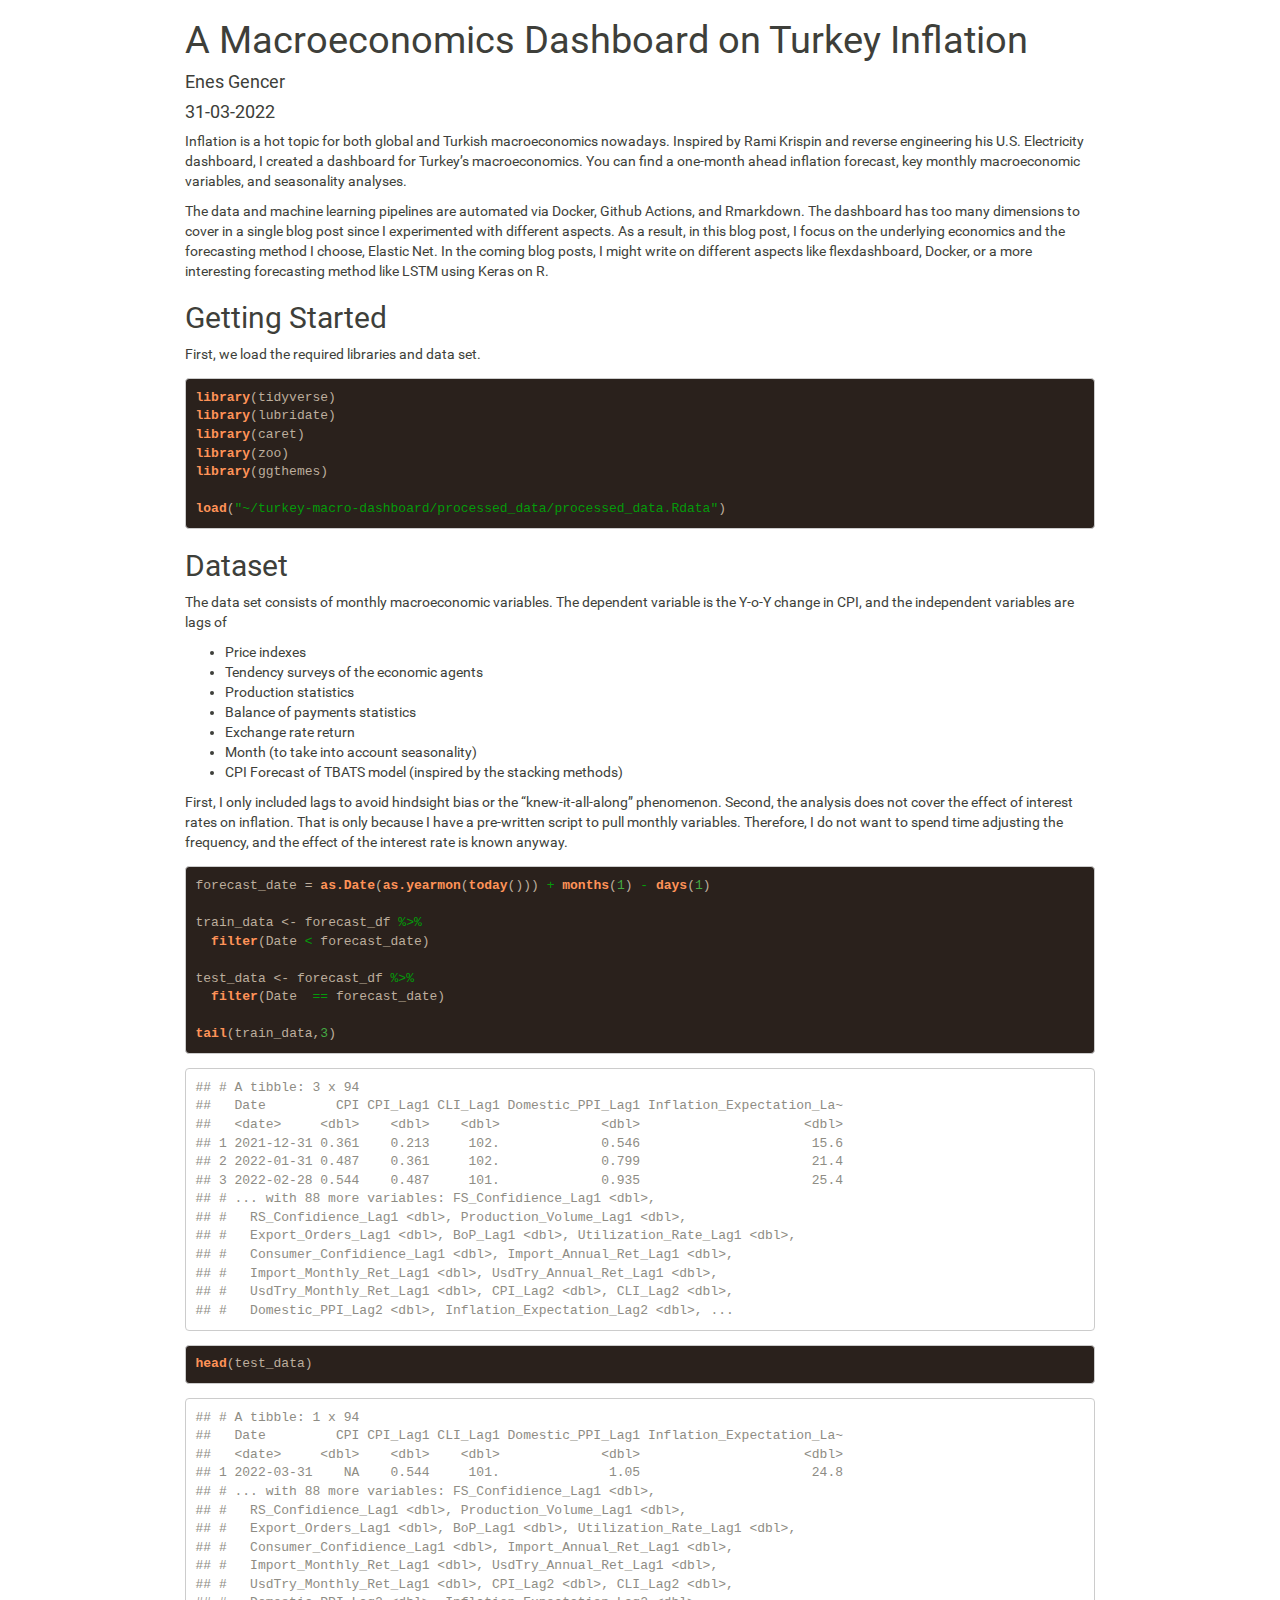
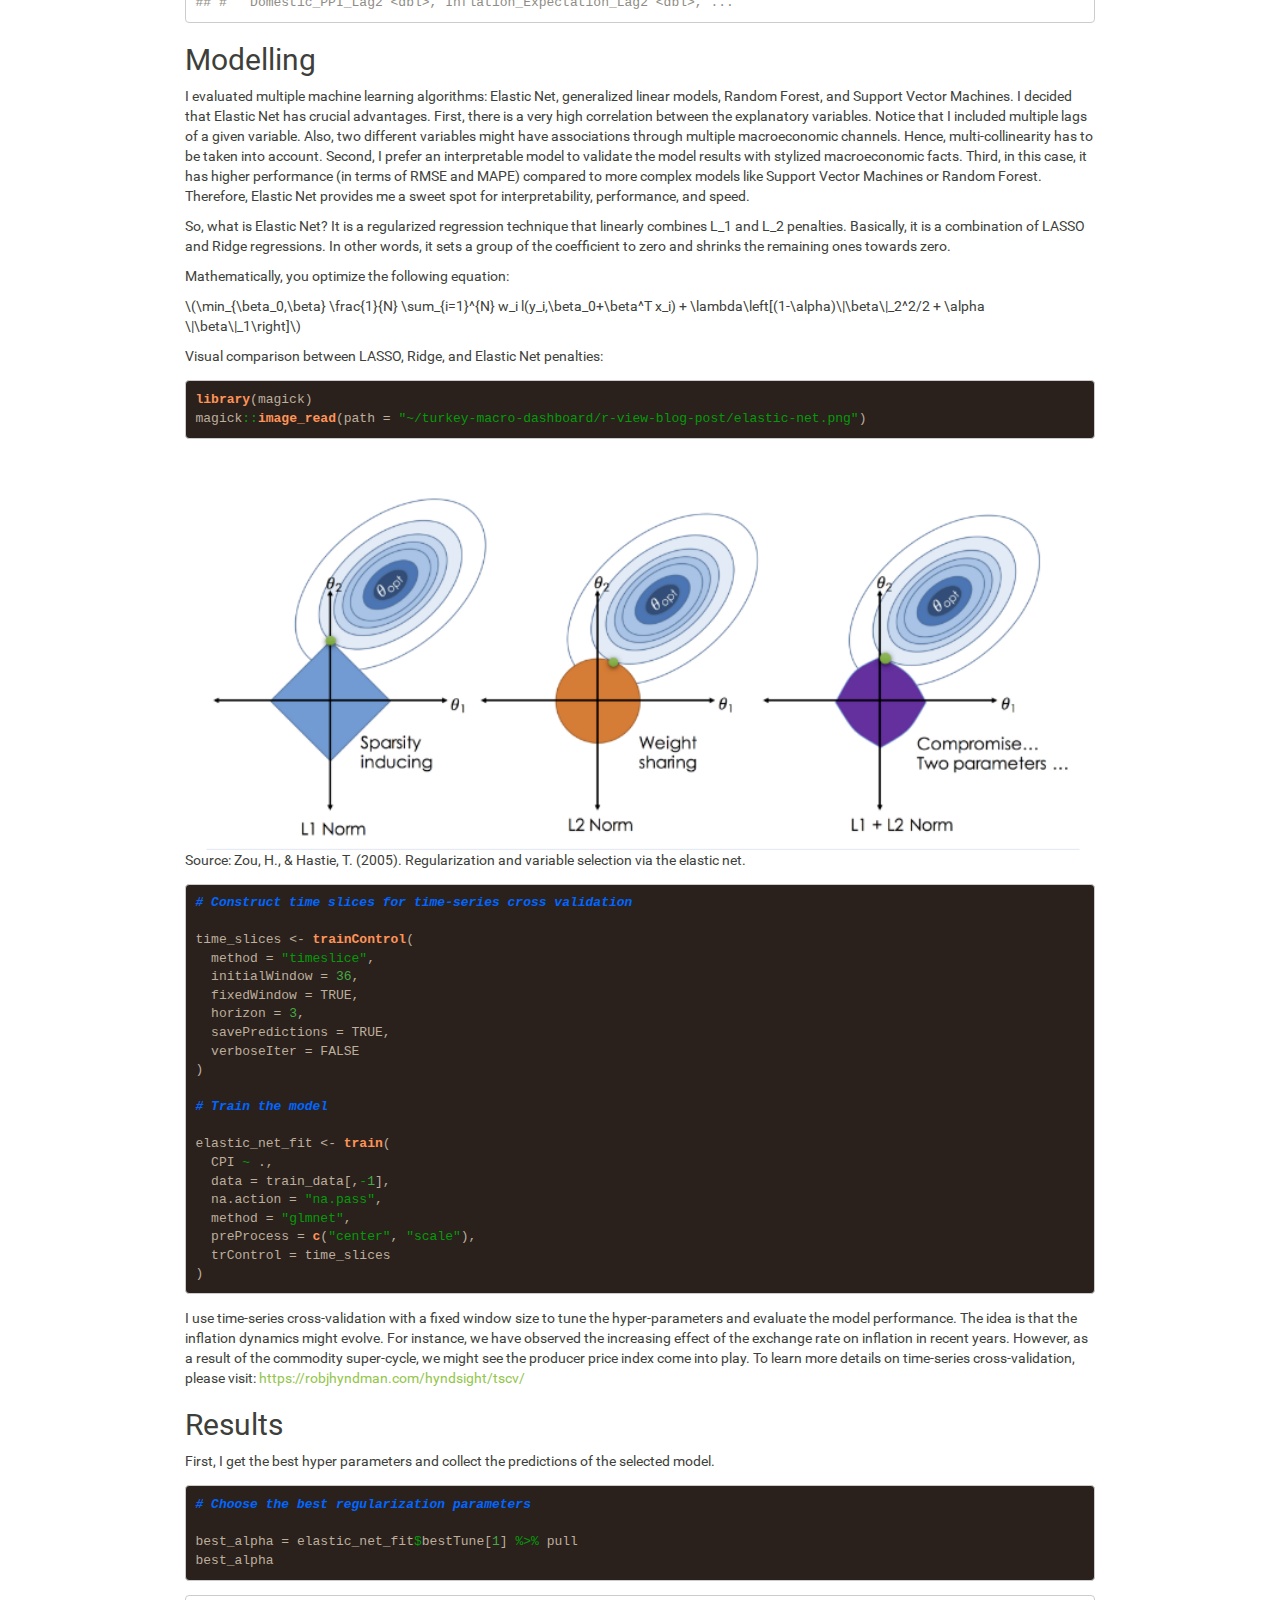
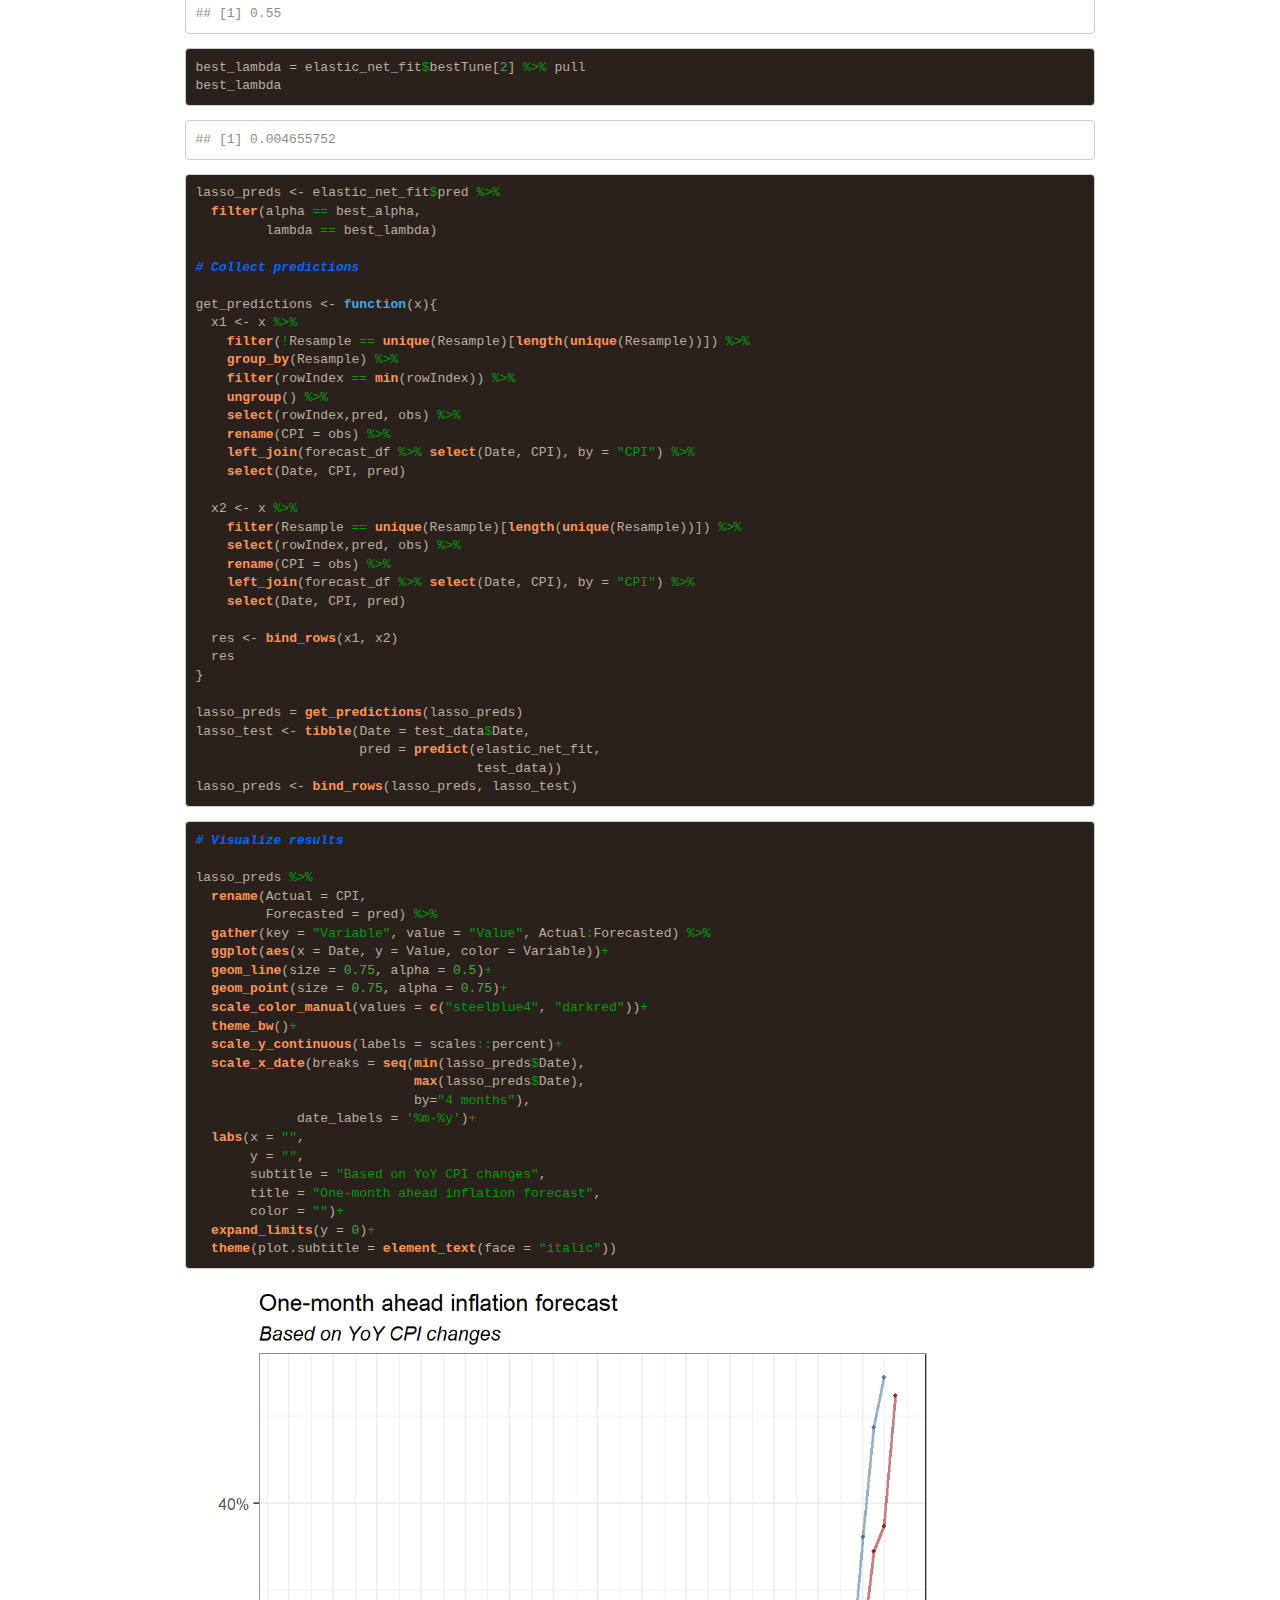
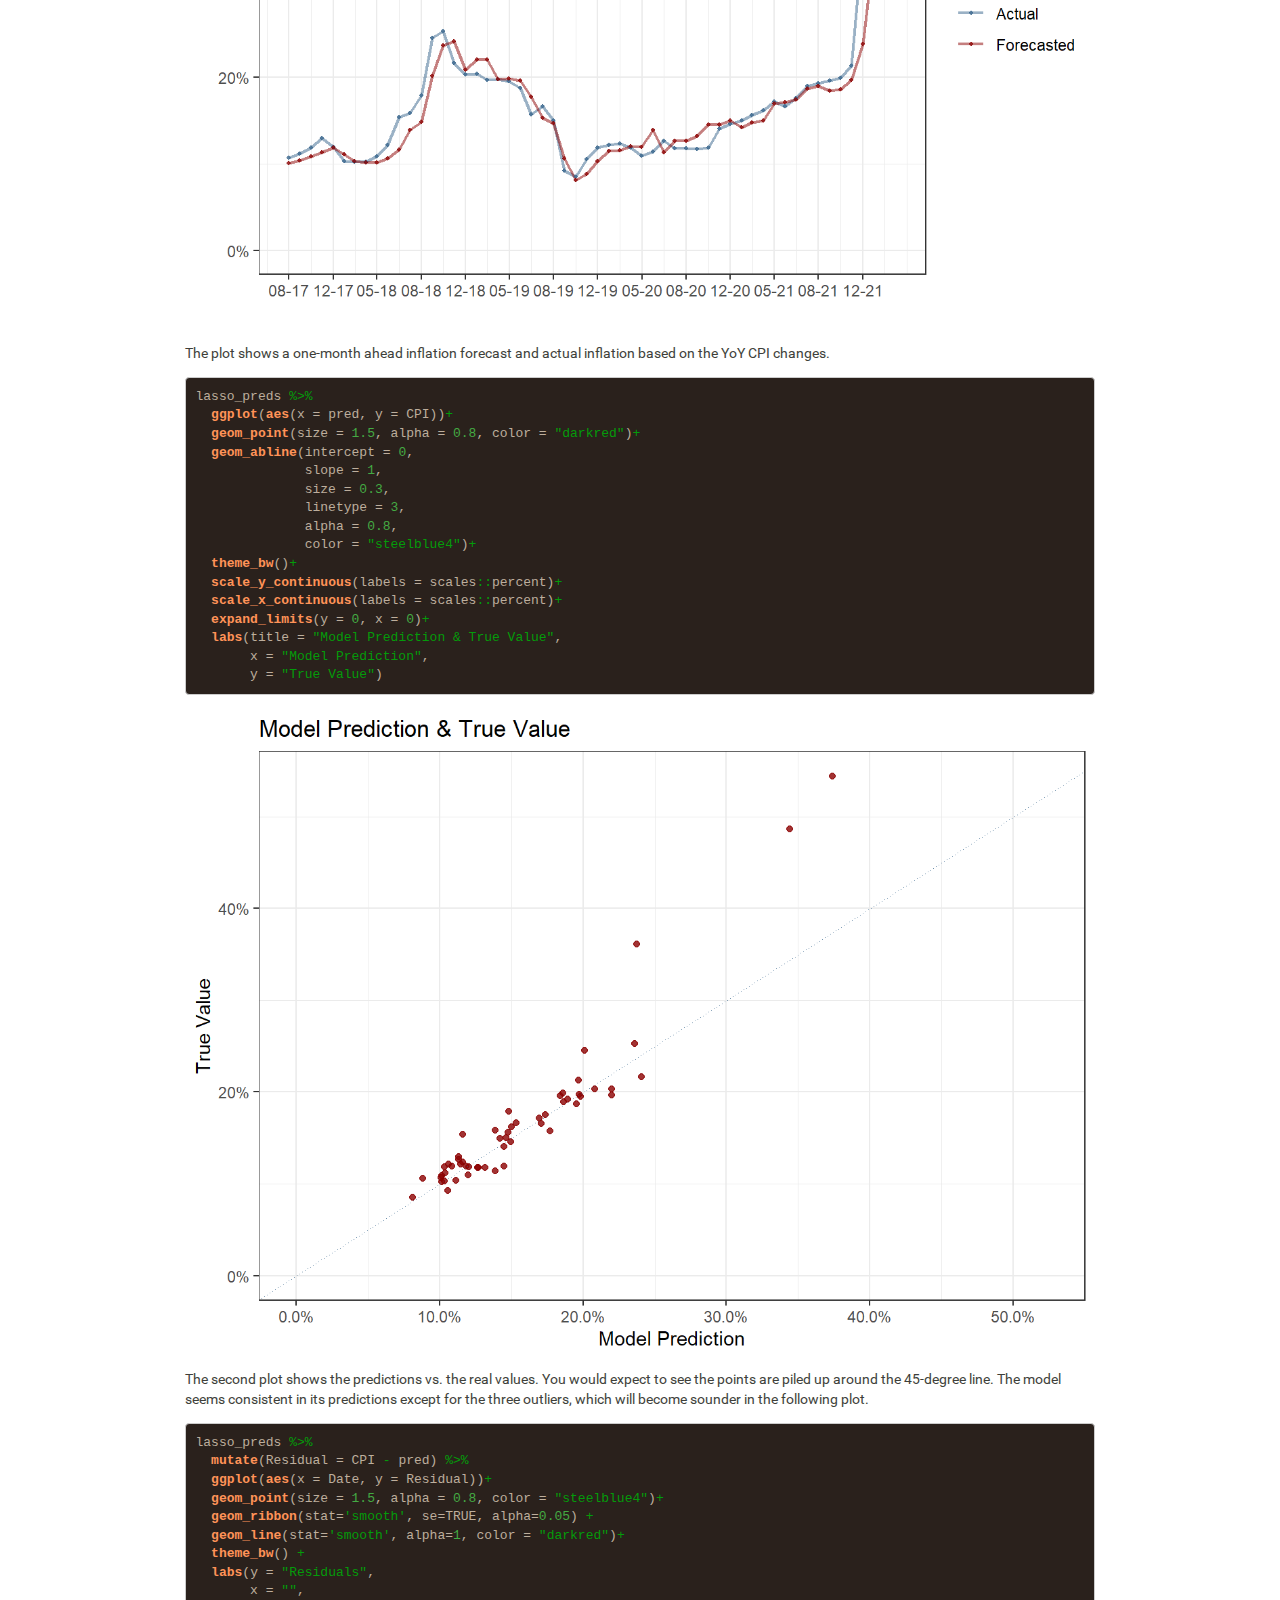
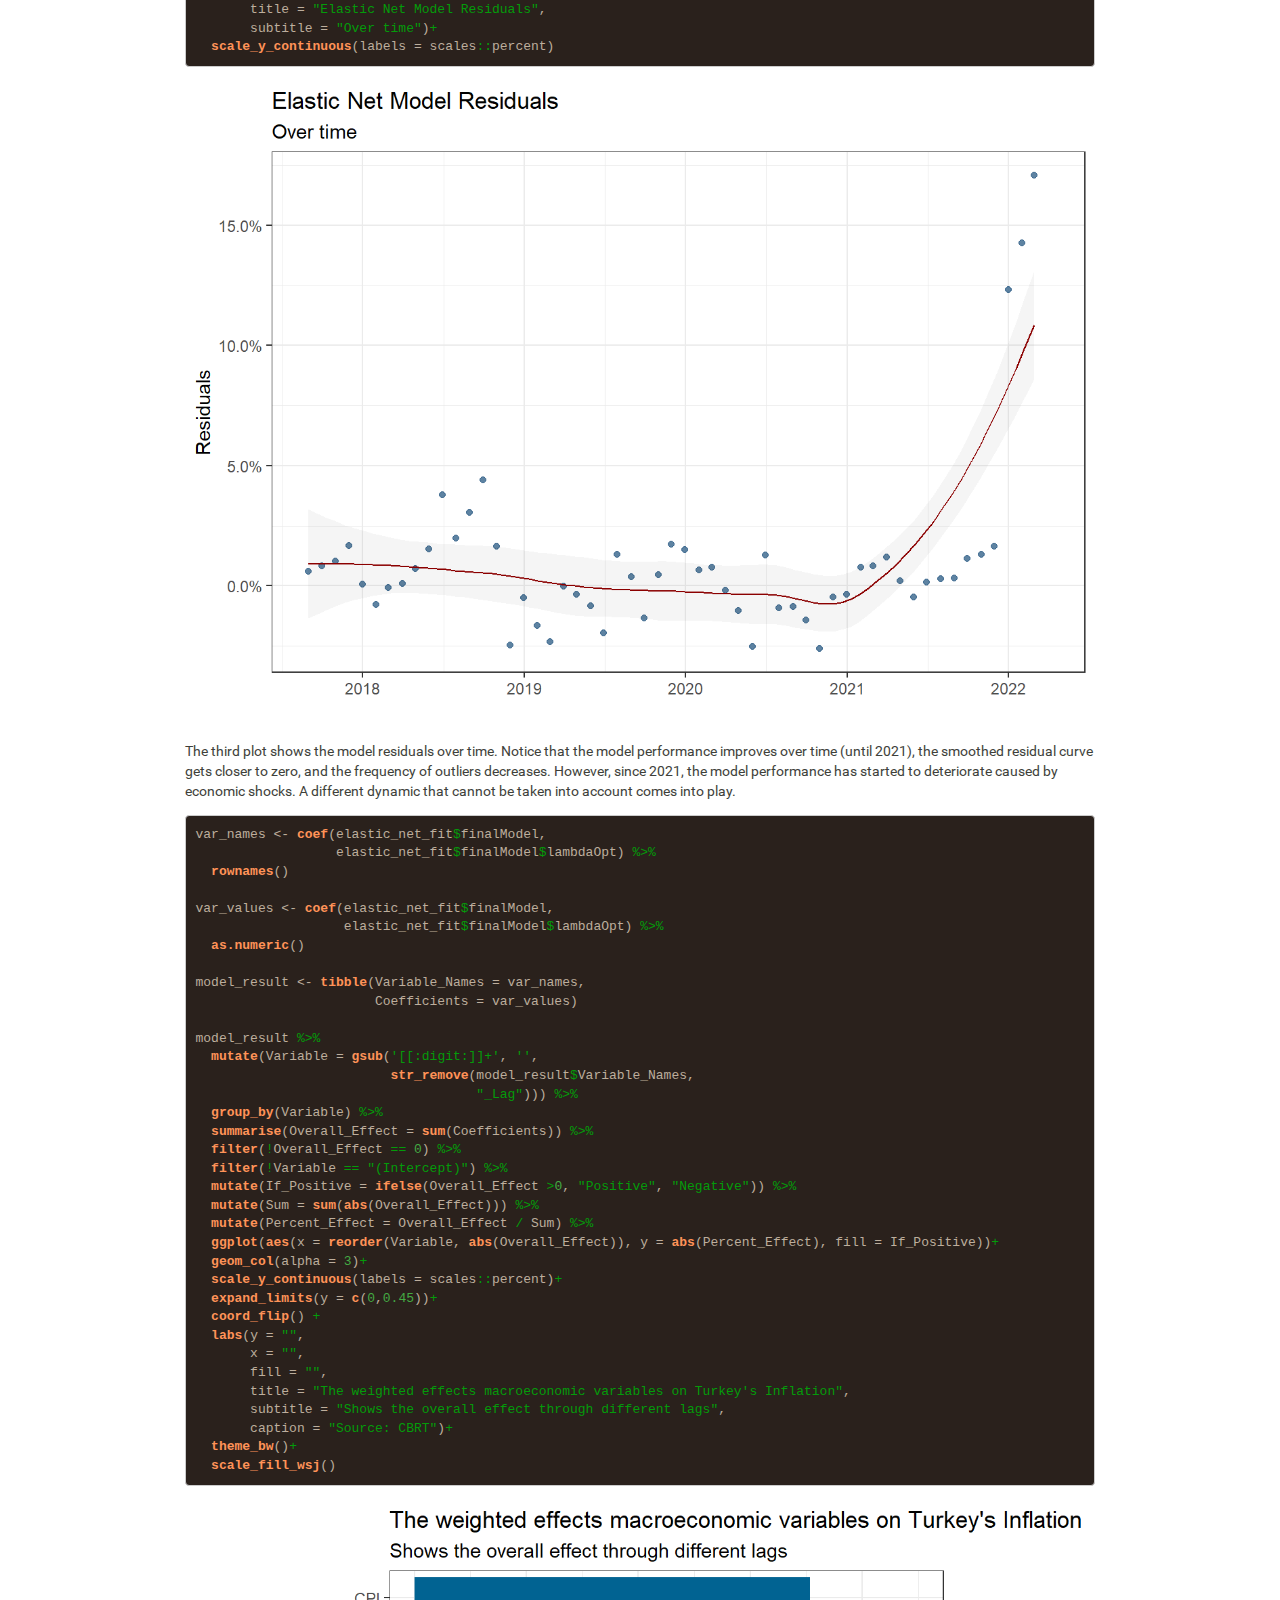
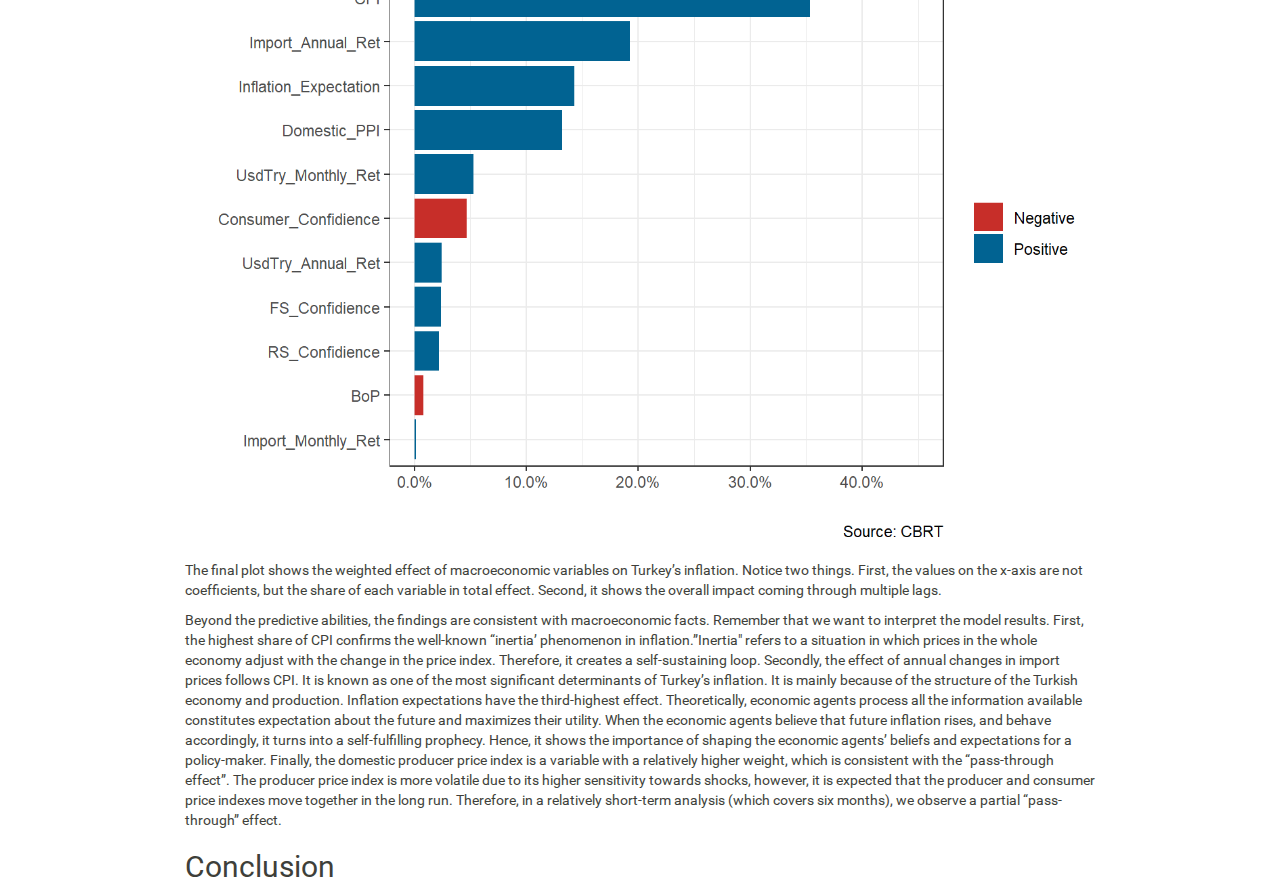
==== commit c49507fa: "update" ====
--- a/r-view-blog-post/R-View-Blog-Post.html
+++ b/r-view-blog-post/R-View-Blog-Post.html
@@ -17,7 +17,7 @@
 <script src="[data-uri]"></script>
 <script src="[data-uri]"></script>
 <meta name="viewport" content="width=device-width, initial-scale=1" />
-<link href="data:text/css,html%7Bfont%2Dfamily%3Asans%2Dserif%3B%2Dwebkit%2Dtext%2Dsize%2Dadjust%3A100%25%3B%2Dms%2Dtext%2Dsize%2Dadjust%3A100%25%7Dbody%7Bmargin%3A0%7Darticle%2Caside%2Cdetails%2Cfigcaption%2Cfigure%2Cfooter%2Cheader%2Chgroup%2Cmain%2Cmenu%2Cnav%2Csection%2Csummary%7Bdisplay%3Ablock%7Daudio%2Ccanvas%2Cprogress%2Cvideo%7Bdisplay%3Ainline%2Dblock%3Bvertical%2Dalign%3Abaseline%7Daudio%3Anot%28%5Bcontrols%5D%29%7Bdisplay%3Anone%3Bheight%3A0%7D%5Bhidden%5D%2Ctemplate%7Bdisplay%3Anone%7Da%7Bbackground%2Dcolor%3Atransparent%7Da%3Aactive%2Ca%3Ahover%7Boutline%3A0%7Dabbr%5Btitle%5D%7Bborder%2Dbottom%3A1px%20dotted%7Db%2Cstrong%7Bfont%2Dweight%3A700%7Ddfn%7Bfont%2Dstyle%3Aitalic%7Dh1%7Bmargin%3A%2E67em%200%3Bfont%2Dsize%3A2em%7Dmark%7Bcolor%3A%23000%3Bbackground%3A%23ff0%7Dsmall%7Bfont%2Dsize%3A80%25%7Dsub%2Csup%7Bposition%3Arelative%3Bfont%2Dsize%3A75%25%3Bline%2Dheight%3A0%3Bvertical%2Dalign%3Abaseline%7Dsup%7Btop%3A%2D%2E5em%7Dsub%7Bbottom%3A%2D%2E25em%7Dimg%7Bborder%3A0%7Dsvg%3Anot%28%3Aroot%29%7Boverflow%3Ahidden%7Dfigure%7Bmargin%3A1em%2040px%7Dhr%7Bheight%3A0%3B%2Dwebkit%2Dbox%2Dsizing%3Acontent%2Dbox%3B%2Dmoz%2Dbox%2Dsizing%3Acontent%2Dbox%3Bbox%2Dsizing%3Acontent%2Dbox%7Dpre%7Boverflow%3Aauto%7Dcode%2Ckbd%2Cpre%2Csamp%7Bfont%2Dfamily%3Amonospace%2Cmonospace%3Bfont%2Dsize%3A1em%7Dbutton%2Cinput%2Coptgroup%2Cselect%2Ctextarea%7Bmargin%3A0%3Bfont%3Ainherit%3Bcolor%3Ainherit%7Dbutton%7Boverflow%3Avisible%7Dbutton%2Cselect%7Btext%2Dtransform%3Anone%7Dbutton%2Chtml%20input%5Btype%3Dbutton%5D%2Cinput%5Btype%3Dreset%5D%2Cinput%5Btype%3Dsubmit%5D%7B%2Dwebkit%2Dappearance%3Abutton%3Bcursor%3Apointer%7Dbutton%5Bdisabled%5D%2Chtml%20input%5Bdisabled%5D%7Bcursor%3Adefault%7Dbutton%3A%3A%2Dmoz%2Dfocus%2Dinner%2Cinput%3A%3A%2Dmoz%2Dfocus%2Dinner%7Bpadding%3A0%3Bborder%3A0%7Dinput%7Bline%2Dheight%3Anormal%7Dinput%5Btype%3Dcheckbox%5D%2Cinput%5Btype%3Dradio%5D%7B%2Dwebkit%2Dbox%2Dsizing%3Aborder%2Dbox%3B%2Dmoz%2Dbox%2Dsizing%3Aborder%2Dbox%3Bbox%2Dsizing%3Aborder%2Dbox%3Bpadding%3A0%7Dinput%5Btype%3Dnumber%5D%3A%3A%2Dwebkit%2Dinner%2Dspin%2Dbutton%2Cinput%5Btype%3Dnumber%5D%3A%3A%2Dwebkit%2Douter%2Dspin%2Dbutton%7Bheight%3Aauto%7Dinput%5Btype%3Dsearch%5D%7B%2Dwebkit%2Dbox%2Dsizing%3Acontent%2Dbox%3B%2Dmoz%2Dbox%2Dsizing%3Acontent%2Dbox%3Bbox%2Dsizing%3Acontent%2Dbox%3B%2Dwebkit%2Dappearance%3Atextfield%7Dinput%5Btype%3Dsearch%5D%3A%3A%2Dwebkit%2Dsearch%2Dcancel%2Dbutton%2Cinput%5Btype%3Dsearch%5D%3A%3A%2Dwebkit%2Dsearch%2Ddecoration%7B%2Dwebkit%2Dappearance%3Anone%7Dfieldset%7Bpadding%3A%2E35em%20%2E625em%20%2E75em%3Bmargin%3A0%202px%3Bborder%3A1px%20solid%20silver%7Dlegend%7Bpadding%3A0%3Bborder%3A0%7Dtextarea%7Boverflow%3Aauto%7Doptgroup%7Bfont%2Dweight%3A700%7Dtable%7Bborder%2Dspacing%3A0%3Bborder%2Dcollapse%3Acollapse%7Dtd%2Cth%7Bpadding%3A0%7D%40media%20print%7B%2A%2C%3Aafter%2C%3Abefore%7Bcolor%3A%23000%21important%3Btext%2Dshadow%3Anone%21important%3Bbackground%3A0%200%21important%3B%2Dwebkit%2Dbox%2Dshadow%3Anone%21important%3Bbox%2Dshadow%3Anone%21important%7Da%2Ca%3Avisited%7Btext%2Ddecoration%3Aunderline%7Da%5Bhref%5D%3Aafter%7Bcontent%3A%22%20%28%22%20attr%28href%29%20%22%29%22%7Dabbr%5Btitle%5D%3Aafter%7Bcontent%3A%22%20%28%22%20attr%28title%29%20%22%29%22%7Da%5Bhref%5E%3D%22javascript%3A%22%5D%3Aafter%2Ca%5Bhref%5E%3D%22%23%22%5D%3Aafter%7Bcontent%3A%22%22%7Dblockquote%2Cpre%7Bborder%3A1px%20solid%20%23999%3Bpage%2Dbreak%2Dinside%3Aavoid%7Dthead%7Bdisplay%3Atable%2Dheader%2Dgroup%7Dimg%2Ctr%7Bpage%2Dbreak%2Dinside%3Aavoid%7Dimg%7Bmax%2Dwidth%3A100%25%21important%7Dh2%2Ch3%2Cp%7Borphans%3A3%3Bwidows%3A3%7Dh2%2Ch3%7Bpage%2Dbreak%2Dafter%3Aavoid%7D%2Enavbar%7Bdisplay%3Anone%7D%2Ebtn%3E%2Ecaret%2C%2Edropup%3E%2Ebtn%3E%2Ecaret%7Bborder%2Dtop%2Dcolor%3A%23000%21important%7D%2Elabel%7Bborder%3A1px%20solid%20%23000%7D%2Etable%7Bborder%2Dcollapse%3Acollapse%21important%7D%2Etable%20td%2C%2Etable%20th%7Bbackground%2Dcolor%3A%23fff%21important%7D%2Etable%2Dbordered%20td%2C%2Etable%2Dbordered%20th%7Bborder%3A1px%20solid%20%23ddd%21important%7D%7D%40font%2Dface%7Bfont%2Dfamily%3A%27Glyphicons%20Halflings%27%3Bsrc%3Aurl%28data%3Aapplication%2Fvnd%2Ems%2Dfontobject%3Bbase64%2Cn04AAEFNAAACAAIABAAAAAAABQAAAAAAAAABAJABAAAEAExQAAAAAAAAAAIAAAAAAAAAAAEAAAAAAAAAJxJ%[base64]%2FSEdmjKHUbyow8ATBE40IvWA3vTu8LiABDQ%2BpexwUMcm1SMnNryctQSiI1K5ZnbOlXKmnVV5YvRe6RnNMFNCOs1KNVpn6yZhCJkRtVRNzEufeIq7HgSrcx4S8h%2Fv4vnrrKc6oCNxmSk2uKlZQHBii6iKFoH0746ThvkO1kJHlxjrkxs%2BLWORaDQBEtiYJIR5IB9Bi1UyL4Rmr0BNigNkMzlKQmnofBHviqVzUxwdMb3NdCn69hy%2BpRYVKGVS%2F1tnsqv4LL7wCCPZZAZPT4aCShHjHJVNuXbmMrY5LeQaGnvAkXlVrJgKRAUdFjrWEah9XebPeQMj7KS7DIBAFt8ycgC5PLGUOHSE3ErGZCiViNLL5ZARfywnCoZaKQCu6NuFX42AEeKtKUGnr%2FCm2Cy8tpFhBPMW5Fxi4Qm4TkDWh4IWFDClhU2hRWosUWqcKLlgyXB%2BlSHaWaHiWlBAR8SeSgSPCQxdVQgzUixWKSTrIQEbU94viDctkvX%2BVSjJuUmV8L4CXShI11esnp0pjWNZIyxKHS4wVQ2ime1P4RnhvGw0aDN1OLAXGERsB7buFpFGGBAre4QEQR0HOIO5oYH305G%2BKspT%2FFupEGGafCCwxSe6ZUa%2B073rXHnNdVXE6eWvibUS27XtRzkH838mYLMBmYysZTM0EM3A1fbpCBYFccN1B%2FEnCYu%2FTgCGmr7bMh8GfYL%2BBfcLvB0gRagC09w9elfldaIy%2FhNCBLRgBgtCC7jAF63wLSMAfbfAlEggYU0bUA7ACCJmTDpEmJtI78w4%2FBO7dN7JR7J7ZvbYaUbaILSQsRBiF3HGk5fEg6p9unwLvn98r%2BvnsV%2B372uf1xBLq4qU%2F45fTuqaAP%2BpssmCCCTF0mhEow8ZXZOS8D7Q85JsxZ%2BAzok7B7O%2Ff6J8AzYBySZQB%2FQHYUSA%2BEeQhEWiS6AIQzgcsDiER4MjgMBAWDV4AgQ3g1eBgIdweCQmCjJEMkJ%2BPKRWyFHHmg1Wi%2F6xzUgA0LREoKJChwnQa9B%2B5RQZRB3IlBlkAnxyQNaANwHMowzlYSMCBgnbpzvqpl0iTJNCQidDI9ZrSYNIRBhHtUa5YHMHxyGEik9hDE0AKj72AbTCaxtHPUaKZdAZSnQTyjGqGLsmBStCejApUhg4uBMU6mATujEl%2BKdDPbI6Ag4vLr%2BhjY6lbjBeoLKnZl0UZgRX8gTySOeynZVz1wOq7e1hFGYIq%2BMhrGxDLak0PrwYzSXtcuyhXEhwOYofiW%2BEcI%2Fjw8P6IY6ed%2BetAbuqKp5QIapT77LnAe505lMuqL79a0ut4rWexzFttsOsLDy7zvtQzcq3U1qabe7tB0wHWVXji%2BzDbo8x8HyIRUbXnwUcklFv51fvTymiV%2BMXLSmGH9d9%2BaXpD5X6lao41anWGig7IwIdnoBY2ht%2FpO9mClLo4NdXHAsefqWUKlXJkbqPOFhMoR4aiA1BXqhRNbB2Xwi%2B7u%2FjpAoOpKJ0UX24EsrzMfHXViakCNcKjBxuQX8BO0ZqjJ3xXzf%2B61t2VXOSgJ8xu65QKgtN6FibPmPYsXbJRHHqbgATcSZxBqGiDiU4NNNsYBsKD0MIP%2FOfKnlk%2FLkaid%[base64]%2FgFtuW0wR4cgd%2BZKesSV7QkNE2kw6AV4hoIuC02LGmTomyf8PiO6CZzOTLTPQ%2BHW06H%2Btx%2BbQ8LmDYg1pTFrp2oJXgkZTyeRJZM0C8aE2LpFrNVDuhARsN543%2FFV6klQ6Tv1OoZGXLv0igKrl%2FCmJxRmX7JJbJ998VSIPQRyDBICzl4JJlYHbdql30NvYcOuZ7a10uWRrgoieOdgIm4rlq6vNOQBuqESLbXG5lzdJGHw2m0sDYmODXbYGTfSTGRKpssTO95fothJCjUGQgEL4yKoGAF%2F0SrpUDNn8CBgBcSDQByAeNkCXp4S4Ro2Xh4OeaGRgR66PVOsU8bc6TR5%[base64]%2F1SgRCJ1dk4UdBT7OoyuNgLs0oCd8RnrEIb6QdMxT2QjD4zMrJkfgx5aDMcA4orsTtKCqWb%2FVeyceqa5OGSmB28YwH4rFbkQaLoUN8OQQYnD3w2eXpI4ScQfbCUZiJ4yMOIKLyyTc7BQ4uXUw6Ee6%2FxM%2B4Y67ngNBknxIPwuppgIhFcwJyr6EIj%2BLzNj%2FmfR2vhhRlx0BILZoAYruF0caWQ7YxO66UmeguDREAFHYuC7HJviRgVO6ruJH59h%2FC%2FPkgSle8xNzZJULLWq9JMDTE2fjGE146a1Us6PZDGYle6ldWRqn%2FpdpgHKNGrGIdkRK%2BKPETT9nKT6kLyDI8xd9A1FgWmXWRAIHwZ37WyZHOVyCadJEmMVz0MadMjDrPho%2BEIochkVC2xgGiwwsQ6DMv2P7UXqT4x7CdcYGId2BJQQa85EQKmCmwcRejQ9Bm4oATENFPkxPXILHpMPUyWTI5rjNOsIlmEeMbcOCEqInpXACYQ9DDxmFo9vcmsDblcMtg4tqBerNngkIKaFJmrQAPnq1dEzsMXcwjcHdfdCibcAxxA%2Bq%2Fj9m3LM%2FO7WJka4tSidVCjsvo2lQ%2F2ewyoYyXwAYyr2PlRoR5MpgVmSUIrM3PQxXPbgjBOaDQFIyFMJvx3Pc5RSYj12ySVF9fwFPQu2e2KWVoL9q3Ayv3IzpGHUdvdPdrNUdicjsTQ2ISy7QU3DrEytIjvbzJnAkmANXjAFERA0MUoPF3%2F5KFmW14bBNOhwircYgMqoDpUMcDtCmBE82QM2YtdjVLB4kBuKho%2FbcwQdeboqfQartuU3CsCf%2BcXkgYAqp%2F0Ee3RorAZt0AvvOCSI4JICIlGlsV0bsSid%2FNIEALAAzb6HAgyWHBps6xAOwkJIGcB82CxRQq4sJf3FzA70A%2BTRqcqjEMETCoez3mkPcpnoALs0ugJY8kQwrC%[base64]%2FWDHA60cYFaI%2FPjpzquUqdaYGcIq%2BmLez3WLFFCtNBN2QJcrlcoELgiPku5R5dSlJFaCEqEZle1AQzAKC%2B1SotMcBNyQUFuRHRF6OlimSBgjZeTBCwLyc6A%2BP%2FoFRchXTz5ADknYJHxzrJ5pGuIKRQISU6WyKTBBjD8WozmVYWIsto1AS5rxzKlvJu4E%2FvwOiKxRtCWsDM%2BeTHUrmwrCK5BIfMzGkD%2B0Fk5LzBs0jMYXktNDblB06LMNJ09U8pzSLmo14MS0OMjcdrZ31pyQqxJJpRImlSvfYAK8inkYU52QY2FPEVsjoWewpwhRp5yAuNpkqhdb7ku9Seefl2D0B8SMTFD90xi4CSOwwZy9IKkpMtI3FmFUg3%2FkFutpQGNc3pCR7gvC4sgwbupDu3DyEN%2BW6YGLNM21jpB49irxy9BSlHrVDlnihGKHwPrbVFtc%2Bh1rVQKZduxIyojccZIIcOCmhEnC7UkY68WXKQgLi2JCDQkQWJRQuk60hZp0D3rtCTINSeY9Ej2kIKYfGxwOs4j9qMM7fYZiipzgcf7TamnehqdhsiMiCawXnz4xAbyCkLAx5EGbo3Ax1u3dUIKnTxIaxwQTHehPl3V491H0%2BbC5zgpGz7Io%2BmjdhKlPJ01EeMpM7UsRJMi1nGjmJg35i6bQBAAxjO%2FENJubU2mg3ONySEoWklCwdABETcs7ck3jgiuU9pcKKpbgn%2B3YlzV1FzIkB6pmEDOSSyDfPPlQskznctFji0kpgZjW5RZe6x9kYT4KJcXg0bNiCyif%2BpZACCyRMmYsfiKmN9tSO65F0R2OO6ytlEhY5Sj6uRKfFxw0ijJaAx%2Fk3QgnAFSq27%2F2i4GEBA%2BUvTJKK%2F9eISNvG46Em5RZfjTYLdeD8kdXHyrwId%2FDQZUaMCY4gGbke2C8vfjgV%2FY9kkRQOJIn%2FxM9INZSpiBnqX0Q9GlQPpPKAyO5y%2BW5NMPSRdBCUlmuxl40ZfMCnf2Cp044uI9WLFtCi4YVxKjuRCOBWIb4XbIsGdbo4qtMQnNOQz4XDSui7W%2FN6l54qOynCqD3DpWQ%2BmpD7C40D8BZEWGJX3tlAaZBMj1yjvDYKwCJBa201u6nBKE5UE%2B7QSEhCwrXfbRZylAaAkplhBWX50dumrElePyNMRYUrC99UmcSSNgImhFhDI4BXjMtiqkgizUGCrZ8iwFxU6fQ8GEHCFdLewwxYWxgScAYMdMLmcZR6b7rZl95eQVDGVoUKcRMM1ixXQtXNkBETZkVVPg8LoSrdetHzkuM7DjZRHP02tCxA1fmkXKF3VzfN1pc1cv%2F8lbTIkkYpqKM9VOhp65ktYk%2BQ46myFWBapDfyWUCnsnI00QTBQmuFjMZTcd0V2NQ768Fhpby04k2IzNR1wKabuGJqYWwSly6ocMFGTeeI%2BejsWDYgEvr66QgqdcIbFYDNgsm0x9UHY6SCd5%2B7tpsLpKdvhahIDyYmEJQCqMqtCF6UlrE5GXRmbu%[base64]%2FiOmsLtHSWNUWEGk9hScMPShasUA1AcHOtRZlqMeQ0OzYS9vQvYUjOLrzP07BUAFikcJNMi7gIxEw4pL1G54TcmmmoAQ5s7TGWErJZ2Io4yQ0ljRYhL8H5e62oDtLF8aDpnIvZ5R3GWJyAugdiiJW9hQAVTsnCBHhwu7rkBlBX6r3b7ejEY0k5GGeyKv66v%2B6dg7mcJTrWHbtMywbedYqCQ0FPwoytmSWsL8WTtChZCKKzEF7vP6De4x2BJkkniMgSdWhbeBSLtJZR9CTHetK1xb34AYIJ37OegYIoPVbXgJ%2FqDQK%2BbfCtxQRVKQu77WzOoM6SGL7MaZwCGJVk46aImai9fmam%2BWpHG%2B0BtQPWUgZ7RIAlPq6lkECUhZQ2gqWkMYKcYMYaIc4gYCDFHYa2d1nzp3%2BJ1eCBay8IYZ0wQRKGAqvCuZ%2FUgbQPyllosq%2BXtfKIZOzmeJqRazpmmoP%2F76YfkjzV2NlXTDSBYB04SVlNQsFTbGPk1t%2FI4Jktu0XSgifO2ozFOiwd%2F0SssJDn0dn4xqk4GDTTKX73%2FwQyBLdqgJ%2BWx6AQaba3BA9CKEzjtQYIfAsiYamapq80LAamYjinlKXUkxdpIDk0puXUEYzSalfRibAeDAKpNiqQ0FTwoxuGYzRnisyTotdVTclis1LHRQCy%2FqqL8oUaQzWRxilq5Mi0IJGtMY02cGLD69vGjkj3p6pGePKI8bkBv5evq8SjjyU04vJR2cQXQwSJyoinDsUJHCQ50jrFTT7yRdbdYQMB3MYCb6uBzJ9ewhXYPAIZSXfeEQBZZ3GPN3Nbhh%2FwkvAJLXnQMdi5NYYZ5GHE400GS5rXkOZSQsdZgIbzRnF9ueLnsfQ47wHAsirITnTlkCcuWWIUhJSbpM3wWhXNHvt2xUsKKMpdBSbJnBMcihkoDqAd1Zml%2FR4yrzow1Q2A5G%2Bkzo%2FRhRxQS2lCSDRV8LlYLBOOoo1bF4jwJAwKMK1tWLHlu9i0j4Ig8qVm6wE1DxXwAwQwsaBWUg2pOOol2dHxyt6npwJEdLDDVYyRc2D0HbcbLUJQj8gPevQBUBOUHXPrsAPBERICpnYESeu2OHotpXQxRGlCCtLdIsu23MhZVEoJg8Qumj%2FUMMc34IBqTKLDTp76WzL%2FdMjCxK7MjhiGjeYAC%2Fkj%2FjY%2FRde7hpSM1xChrog6yZ7OWTuD56xBJnGFE%2BpT2ElSyCnJcwVzCjkqeNLfMEJqKW0G7OFIp0G%2B9mh50I9o8k1tpCY0xYqFNIALgIfc2me4n1bmJnRZ89oepgLPT0NTMLNZsvSCZAc3TXaNB07vail36%2FdBySis4m9%2FDR8izaLJW6bWCkVgm5T%2Bius3ZXq4xI%2BGnbveLbdRwF2mNtsrE0JjYc1AXknCOrLSu7Te%2Fr4dPYMCl5qtiHNTn%2BTPbh1jCBHH%2BdMJNhwNgs3nT%2BOhQoQ0vYif56BMG6WowAcHR3DjQolxLzyVekHj00PBAaW7IIAF1EF%2BuRIWyXjQMAs2chdpaKPNaB%2BkSezYt0%2BCA04sOg5vx8Fr7Ofa9sUv87h7SLAUFSzbetCCZ9pmyLt6l6%2FTzoA1%2FZBG9bIUVHLAbi%2FkdBFgYGyGwRQGBpkqCEg2ah9UD6EedEcEL3j4y0BQQCiExEnocA3SZboh%2Bepgd3YsOkHskZwPuQ5OoyA0fTA5AXrHcUOQF%2BzkJHIA7PwCDk1gGVmGUZSSoPhNf%2BTklauz98QofOlCIQ%2FtCD4dosHYPqtPCXB3agggQQIqQJsSkB%2Bqn0rkQ1toJjON%2FOtCIB9RYv3PqRA4C4U68ZMlZn6BdgEvi2ziU%2BTQ6NIw3ej%2BAtDwMGEZk7e2IjxUWKdAxyaw9OCwSmeADTPPleyk6UhGDNXQb%2B%2BW6Uk4q6F7%2Frg6WVTo82IoCxSIsFDrav4EPHphD3u4hR53WKVvYZUwNCCeM4PMBWzK%2BEfIthZOkuAwPo5C5jgoZgn6dUdvx5rIDmd58cXXdKNfw3l%2BwM2UjgrDJeQHhbD7HW2QDoZMCujgIUkk5Fg8VCsdyjOtnGRx8wgKRPZN5dR0zPUyfGZFVihbFRniXZFOZGKPnEQzU3AnD1KfR6weHW2XS6KbPJxUkOTZsAB9vTVp3Le1F8q5l%2BDMcLiIq78jxAImD2pGFw0VHfRatScGlK6SMu8leTmhUSMy8Uhdd6xBiH3Gdman4tjQGLboJfqz6fL2WKHTmrfsKZRYX6BTDjDldKMosaSTLdQS7oDisJNqAUhw1PfTlnacCO8vl8706Km1FROgLDmudzxg%2BEWTiArtHgLsRrAXYWdB0NmToNCJdKm0KWycZQqb%2BMw76Qy29iQ5up%2FX7oyw8QZ75kP5F6iJAJz6KCmqxz8fEa%2FxnsMYcIO%2FvEkGRuMckhr4rIeLrKaXnmIzlNLxbFspOphkcnJdnz%2FChp%2FVlpj2P7jJQmQRwGnltkTV5dbF9fE3%2FfxoSqTROgq9wFUlbuYzYcasE0ouzBo%2BdDCDzxKAfhbAZYxQiHrLzV2iVexnDX%2FQnT1fsT%2Fxuhu1ui5qIytgbGmRoQkeQooO8eJNNZsf0iALur8QxZFH0nCMnjerYQqG1pIfjyVZWxhVRznmmfLG00BcBWJE6hzQWRyFknuJnXuk8A5FRDCulwrWASSNoBtR%2BCtGdkPwYN2o7DOw%2FVGlCZPusRBFXODQdUM5zeHDIVuAJBLqbO%2Ff9Qua%2BpDqEPk230Sob9lEZ8BHiCorjVghuI0lI4JDgHGRDD%2FprQ84B1pVGkIpVUAHCG%2Biz3Bn3qm2AVrYcYWhock4jso5%2BJ7HfHVj4WMIQdGctq3psBCVVzupQOEioBGA2Bk%2BUILT7%2BVoX5mdxxA5fS42gISQVi%2FHTzrgMxu0fY6hE1ocUwwbsbWcezrY2n6S8%2F6cxXkOH4prpmPuFoikTzY7T85C4T2XYlbxLglSv2uLCgFv8Quk%2FwdesUdWPeHYIH0R729JIisN9Apdd4eB10aqwXrPt%2BSu9mA8k8n1sjMwnfsfF2j3jMUzXepSHmZ%2FBfqXvzgUNQQWOXO8YEuFBh4QTYCkOAPxywpYu1VxiDyJmKVcmJPGWk%2Fgc3Pov02StyYDahwmzw3E1gYC9wkupyWfDqDSUMpCTH5e5N8B%2F%2FlHiMuIkTNw4USHrJU67bjXGqNav6PBuQSoqTxc8avHoGmvqNtXzIaoyMIQIiiUHIM64cXieouplhNYln7qgc4wBVAYR104kO%2BCvKqsg4yIUlFNThVUAKZxZt1XA34h3TCUUiXVkZ0w8Hh2R0Z5L0b4LZvPd%2Fp1gi%2F07h8qfwHrByuSxglc9cI4QIg2oqvC%2Fqm0i7tjPLTgDhoWTAKDO2ONW5oe%2B%2FeKB9vZB8K6C25yCZ9RFVMnb6NRdRjyVK57CHHSkJBfnM2%2Fj4ODUwRkqrtBBCrDsDpt8jhZdXoy%2F1BCqw3sSGhgGGy0a5Jw6BP%2FTExoCmNFYjZl248A0osgPyGEmRA%2BfAsqPVaNAfytu0vuQJ7rk3J4kTDTR2AlCHJ5cls26opZM4w3jMULh2YXKpcqGBtuleAlOZnaZGbD6DHzMd6i2oFeJ8z9XYmalg1Szd%2FocZDc1C7Y6vcALJz2lYnTXiWEr2wawtoR4g3jvWUU2Ngjd1cewtFzEvM1NiHZPeLlIXFbBPawxNgMwwAlyNSuGF3zizVeOoC9bag1qRAQKQE%2FEZBWC2J8mnXAN2aTBboZ7HewnObE8CwROudZHmUM5oZ%2FUgd%2FJZQK8lvAm43uDRAbyW8gZ%2BZGq0EVerVGUKUSm%2FIdn8AQHdR4m7bue88WBwft9mSCeMOt1ncBwziOmJYI2ZR7ewNMPiCugmSsE4EyQ%2BQATJG6qORMGd4snEzc6B4shPIo4G1T7PgSm8PY5eUkPdF8JZ0VBtadbHXoJgnEhZQaODPj2gpODKJY5Yp4DOsLBFxWbvXN755KWylJm%2BoOd4zEL9Hpubuy2gyyfxh8oEfFutnYWdfB8PdESLWYvSqbElP9qo3u6KTmkhoacDauMNNjj0oy40DFV7Ql0aZj77xfGl7TJNHnIwgqOkenruYYNo6h724%2BzUQ7%2BvkCpZB%2BpGA562hYQiDxHVWOq0oDQl%2FQsoiY%2BcuI7iWq%2FZIBtHcXJ7kks%2Bh2fCNUPA82BzjnqktNts%2BRLdk1VSu%2BtqEn7QZCCsvEqk6FkfiOYkrsw092J8jsfIuEKypNjLxrKA9kiA19mxBD2suxQKCzwXGws7kEJvlhUiV9tArLIdZW0IORcxEzdzKmjtFhsjKy%2F44XYXdI5noQoRcvjZ1RMPACRqYg2V1%2BOwOepcOknRLLFdYgTkT5UApt%2FJhLM3jeFYprZV%2BZow2g8fP%2BU68hkKFWJj2yBbKqsrp25xkZX1DAjUw52IMYWaOhab8Kp05VrdNftqwRrymWF4OQSjbdfzmRZirK8FMJELEgER2PHjEAN9pGfLhCUiTJFbd5LBkOBMaxLr%2FA1SY9dXFz4RjzoU9ExfJCmx%2FI9FKEGT3n2cmzl2X42L3Jh%2BAbQq6sA%2BSs1kitoa4TAYgKHaoybHUDJ51oETdeI%2F9ThSmjWGkyLi5QAGWhL0BG1UsTyRGRJOldKBrYJeB8ljLJHfATWTEQBXBDnQexOHTB%2BUn44zExFE4vLytcu5NwpWrUxO%2F0ZICUGM7hGABXym0V6ZvDST0E370St9MIWQOTWngeoQHUTdCJUP04spMBMS8LSker9cReVQkULFDIZDFPrhTzBl6sed9wcZQTbL%2BBDqMyaN3RJPh%2Fanbx%2BIv%2BqgQdAa3M9Z5JmvYlh4qop%2BHo1F1W5gbOE9YKLgAnWytXElU4G8GtW47lhgFE6gaSs%2Bgs37sFvi0PPVvA5dnCBgILTwoKd%2F%2BDoL9F6inlM7H4rOTzD79KJgKlZO%2FZgt22UsKhrAaXU5ZcLrAglTVKJEmNJvORGN1vqrcfSMizfpsgbIe9zno%2BgBoKVXgIL%2FVI8dB1O5o%2FR3Suez%2FgD7M781ShjKpIIORM%2FnxG%2BjjhhgPwsn2IoXsPGPqYHXA63zJ07M2GPEykQwJBYLK808qYxuIew4frk52nhCsnCYmXiR6CuapvE1IwRB4%2FQftDbEn%2BAucIr1oxrLabRj9q4ae0%2BfXkHnteAJwXRbVkR0mctVSwEbqhJiMSZUp9DNbEDMmjX22m3ABpkrPQQTP3S1sib5pD2VRKRd%2BeNAjLYyT0hGrdjWJZy24OYXRoWQAIhGBZRxuBFMjjZQhpgrWo8SiFYbojcHO8V5DyscJpLTHyx9Fimassyo5U6WNtquUMYgccaHY5amgR3PQzq3ToNM5ABnoB9kuxsebqmYZm0R9qxJbFXCQ1UPyFIbxoUraTJFDpCk0Wk9GaYJKz%2F6oHwEP0Q14lMtlddQsOAU9zlYdMVHiT7RQP3XCmWYDcHCGbVRHGnHuwzScA0BaSBOGkz3lM8CArjrBsyEoV6Ys4qgDK3ykQQPZ3hCRGNXQTNNXbEb6tDiTDLKOyMzRhCFT%2BmAUmiYbV3YQVqFVp9dorv%2BTsLeCykS2b5yyu8AV7IS9cxcL8z4Kfwp%2BxJyYLv1OsxQCZwTB4a8BZ%2F5EdxTBJthApqyfd9u3ifr%2FWILTqq5VqgwMT9SOxbSGWLQJUUWCVi4k9tho9nEsbUh7U6NUsLmkYFXOhZ0kmamaJLRNJzSj%2Fqn4Mso6zb6iLLBXoaZ6AqeWCjHQm2lztnejYYM2eubnpBdKVLORZhudH3JF1waBJKA9%2BW8EhMj3Kzf0L4vi4k6RoHh3Z5YgmSZmk6ns4fjScjAoL8GoOECgqgYEBYUGFVO4FUv4%2FYtowhEmTs0vrvlD%2FCrisnoBNDAcUi%2FteY7OctFlmARQzjOItrrlKuPO6E2Ox93L4O%2F4DcgV%2FdZ7qR3VBwVQxP1GCieA4RIpweYJ5FoYrHxqRBdJjnqbsikA2Ictbb8vE1GYIo9dacK0REgDX4smy6GAkxlH1yCGGsk%2BtgiDhNKuKu3yNrMdxafmKTF632F8Vx4BNK57GvlFisrkjN9WDAtjsWA0ENT2e2nETUb%2Fn7qwhvGnrHuf5bX6Vh%2Fn3xffU3PeHdR%2BFA92i6ufT3AlyAREoNDh6chiMWTvjKjHDeRhOa9YkOQRq1vQXEMppAQVwHCuIcV2g5rBn6GmZZpTR7vnSD6ZmhdSl176gqKTXu5E%2BYbfL0adwNtHP7dT7t7b46DVZIkzaRJOM%2BS6KcrzYVg%2BT3wSRFRQashjfU18NutrKa%2F7PXbtuJvpIjbgPeqd%2BpjmRw6YKpnANFSQcpzTZgpSNJ6J7uiagAbir%2F8tNXJ%2FOsOnRh6iuIexxrmkIneAgz8QoLmiaJ8sLQrELVK2yn3wOHp57BAZJhDZjTBzyoRAuuZ4eoxHruY1pSb7qq79cIeAdOwin4GdgMeIMHeG%2BFZWYaiUQQyC5b50zKjYw97dFjAeY2I4Bnl105Iku1y0lMA1ZHolLx19uZnRdILcXKlZGQx%2FGdEqSsMRU1BIrFqRcV1qQOOHyxOLXEGcbRtAEsuAC2V4K3p5mFJ22IDWaEkk9ttf5Izb2LkD1MnrSwztXmmD%2FQi%2FEmVEFBfiKGmftsPwVaIoZanlKndMZsIBOskFYpDOq3QUs9aSbAAtL5Dbokus2G4%2FasthNMK5UQKCOhU97oaOYNGsTah%2BjfCKsZnTRn5TbhFX8ghg8CBYt%2FBjeYYYUrtUZ5jVij%2Fop7V5SsbA4mYTOwZ46hqdpbB6Qvq3AS2HHNkC15pTDIcDNGsMPXaBidXYPHc6PJAkRh29Vx8KcgX46LoUQBhRM%2B3SW6Opll%2FwgxxsPgKJKzr5QCmwkUxNbeg6Wj34SUnEzOemSuvS2OetRCO8Tyy%2BQbSKVJcqkia%2BGvDefFwMOmgnD7h81TUtMn%2BmRpyJJ349HhAnoWFTejhpYTL9G8N2nVg1qkXBeoS9Nw2fB27t7trm7d%2FQK7Cr4uoCeOQ7%2F8JfKT77KiDzLImESHw%2F0wf73QeHu74hxv7uihi4fTX%2BXEwAyQG3264dwv17aJ5N335Vt9sdrAXhPOAv8JFvzqyYXwfx8WYJaef1gMl98JRFyl5Mv5Uo%2FoVH5ww5OzLFsiTPDns7fS6EURSSWd%2F92BxMYQ8sBaH%2Bj%2BwthQPdVgDGpTfi%2BJQIWMD8xKqULliRH01rTeyF8x8q%2FGBEEEBrAJMPf25UQwi0b8tmqRXY7kIvNkzrkvRWLnxoGYEJsz8u4oOyMp8cHyaybb1HdMCaLApUE%2B%2F7xLIZGP6H9xuSEXp1zLIdjk5nBaMuV%2FyTDRRP8Y2ww5RO6d2D94o%2B6ucWIqUAvgHIHXhZsmDhjVLczmZ3ca0Cb3PpKwt2UtHVQ0BgFJsqqTsnzZPlKahRUkEu4qmkJt%2Bkqdae76ViWe3STan69yaF9%2BfESD2lcQshLHWVu4ovItXxO69bqC5p1nZLvI8NdQB9s9UNaJGlQ5mG947ipdDA0eTIw%2FA1zEdjWquIsQXXGIVEH0thC5M%2BW9pZe7IhAVnPJkYCCXN5a32HjN6nsvokEqRS44tGIs7s2LVTvcrHAF%2BRVmI8L4HUYk4x%2B67AxSMJKqCg8zrGOgvK9kNMdDrNiUtSWuHFpC8%2Fp5qIQrEo%2FH%2B1l%2F0cAwQ2nKmpWxKcMIuHY44Y6DlkpO48tRuUGBWT0FyHwSKO72Ud%2BtJUfdaZ4CWNijzZtlRa8%2BCkmO%2FEwHYfPZFU%2FhzjFWH7vnzHRMo%2BaF9u8qHSAiEkA2HjoNQPEwHsDKOt6hOoK3Ce%2F%2B%2F9boMWDa44I6FrQhdgS7OnNaSzwxWKZMcyHi6LN4WC6sSj0qm2PSOGBTvDs%2FGWJS6SwEN%2FULwpb4LQo9fYjUfSXRwZkynUazlSpvX9e%2BG2zor8l%2BYaMxSEomDdLHGcD6YVQPegTaA74H8%2BV4WvJkFUrjMLGLlvSZQWvi8%2FQA7yzQ8GPno%2F%2F5SJHRP%2FOqKObPCo81s%2F%2B6WgLqykYpGAgQZhVDEBPXWgU%2FWzFZjKUhSFInufPRiMAUULC6T11yL45ZrRoB4DzOyJShKXaAJIBS9wzLYIoCEcJKQW8GVCx4fihqJ6mshBUXSw3wWVj3grrHQlGNGhIDNNzsxQ3M%2BGWn6ASobIWC%2BLbYOC6UpahVO13Zs2zOzZC8z7FmA05JhUGyBsF4tsG0drcggIFzgg%2Fkpf3%2BCnAXKiMgIE8Jk%2FMhpkc8DUJEUzDSnWlQFme3d0sHZDrg7LavtsEX3cHwjCYA17pMTfx8Ajw9hHscN67hyo%2BRJQ4458RmPywXykkVcW688oVUrQhahpPRvTWPnuI0B%2BSkQu7dCyvLRyFYlC1LG1gRCIvn3rwQeINzZQC2KXq31FaR9UmVV2QeGVqBHjmE%2BVMd3b1fhCynD0pQNhCG6%2FWCDbKPyE7NRQzL3BzQAJ0g09aUzcQA6mUp9iZFK6Sbp%2FYbHjo%2B%2B7%2FWj8S4YNa%2BZdqAw1hDrKWFXv9%2BzaXpf8ZTDSbiqsxnwN%2FCzK5tPkOr4tRh2kY3Bn9JtalbIOI4b3F7F1vPQMfoDcdxMS8CW9m%2FNCW%2FHILTUVWQIPiD0j1A6bo8vsv6P1hCESl2abrSJWDrq5sSzUpwoxaCU9FtJyYH4QFMxDBpkkBR6kn0LMPO%2B5EJ7Z6bCiRoPedRZ%2FP0SSdii7ZnPAtVwwHUidcdyspwncz5uq6vvm4IEDbJVLUFCn%2FLvIHfooUBTkFO130FC7CmmcrKdgDJcid9mvVzsDSibOoXtIf9k6ABle3PmIxejodc4aob0QKS432srrCMndbfD454q52V01G4q913mC5HOsTzWF4h2No1av1VbcUgWAqyoZl%2B11PoFYnNv2HwAODeNRkHj%2B8SF1fcvVBu6MrehHAZK1Gm69ICcTKizykHgGFx7QdowTVAsYEF2tVc0Z6wLryz2FI1sc5By2znJAAmINndoJiB4sfPdPrTC8RnkW7KRCwxC6YvXg5ahMlQuMpoCSXjOlBy0Kij%2BbsCYPbGp8BdCBiLmLSAkEQRaieWo1SYvZIKJGj9Ur%2FeWHjiB7SOVdqMAVmpBvfRiebsFjger7DC%2B8kRFGtNrTrnnGD2GAJb8rQCWkUPYHhwXsjNBSkE6lGWUj5QNhK0DMNM2l%2BkXRZ0KLZaGsFSIdQz%2FHXDxf3%2FTE30%2BDgBKWGWdxElyLccJfEpjsnszECNoDGZpdwdRgCixeg9L4EPhH%2BRptvRMVRaahu4cySjS3P5wxAUCPkmn%2BrhyASpmiTaiDeggaIxYBmtLZDDhiWIJaBgzfCsAGUF1Q1SFZYyXDt9skCaxJsxK2Ms65dmdp5WAZyxik%2FzbrTQk5KmgxCg%2Ff45L0jywebOWUYFJQAJia7XzCV0x89rpp%2Ff3AVWhSPyTanqmik2SkD8A3Ml4NhIGLAjBXtPShwKYfi2eXtrDuKLk4QlSyTw1ftXgwqA2jUuopDl%2B5tfUWZNwBpEPXghzbBggYCw%2Fdhy0ntds2yeHCDKkF%2FYxQjNIL%2FF%2F37jLPHCKBO9ibwYCmuxImIo0ijV2Wbg3kSN2psoe8IsABv3RNFaF9uMyCtCYtqcD%2BqNOhwMlfARQUdJ2tUX%2BMNJqOwIciWalZsmEjt07tfa8ma4cji9sqz%2BQ9hWfmMoKEbIHPOQORbhQRHIsrTYlnVTNvcq1imqmmPDdVDkJgRcTgB8Sb6epCQVmFZe%2BjGDiNJQLWnfx%2BdrTKYjm0G8yH0ZAGMWzEJhUEQ4Maimgf%2Fbkvo8PLVBsZl152y5S8%2BHRDfZIMCbYZ1WDp4yrdchOJw8k6R%2B%2F2pHmydK4NIK2PHdFPHtoLmHxRDwLFb7eB%2BM4zNZcB9NrAgjVyzLM7xyYSY13ykWfIEEd2n5%2FiYp3ZdrCf7fL%2Ben%2BsIJu2W7E30MrAgZBD1rAAbZHPgeAMtKCg3NpSpYQUDWJu9bT3V7tOKv%2BNRiJc8JAKqqgCA%2FPNRBR7ChpiEulyQApMK1AyqcWnpSOmYh6yLiWkGJ2mklCSPIqN7UypWj3dGi5MvsHQ87MrB4VFgypJaFriaHivwcHIpmyi5LhNqtem4q0n8awM19Qk8BOS0EsqGscuuydYsIGsbT5GHnERUiMpKJl4ON7qjB4fEqlGN%2FhCky89232UQCiaeWpDYCJINXjT6xl4Gc7DxRCtgV0i1ma4RgWLsNtnEBRQFqZggCLiuyEydmFd7WlogpkCw5G1x4ft2psm3KAREwVwr1Gzl6RT7FDAqpVal34ewVm3VH4qn5mjGj%2BbYL1NgfLNeXDwtmYSpwzbruDKpTjOdgiIHDVQSb5%2FzBgSMbHLkxWWgghIh9QTFSDILixVwg0Eg1puooBiHAt7DzwJ7m8i8%2Fi%2BjHvKf0QDnnHVkVTIqMvIQImOrzCJwhSR7qYB5gSwL6aWL9hERHCZc4G2%2BJrpgHNB8eCCmcIWIQ6rSdyPCyftXkDlErUkHafHRlkOIjxGbAktz75bnh50dU7YHk%2BMz7wwstg6RFZb%2BTZuSOx1qqP5C66c0mptQmzIC2dlpte7vZrauAMm%2F7RfBYkGtXWGiaWTtwvAQiq2oD4YixPLXE2khB2FRaNRDTk%2B9sZ6K74Ia9VntCpN4BhJGJMT4Z5c5FhSepRCRWmBXqx%2BwhVZC4me4saDs2iNqXMuCl6iAZflH8fscC1sTsy4PHeC%2BXYuqMBMUun5YezKbRKmEPwuK%2BCLzijPEQgfhahQswBBLfg%[base64]%2BRCMlDDbElcjaROLDoualmUIQ88Kekk3iM4OQrADcxi3rJguS4MOIBIgKgXrjd1WkbCdqxJk%2F4efRIFsavZA7KvvJQqp3Iid5Z0NFc5aiMRzGN3vrpBzaMy4JYde3wr96PjN90AYOIbyp6T4zj8LoE66OGcX1Ef4Z3KoWLAUF4BTg7ug%2FAbkG5UNQXAMkQezujSHeir2uTThgd3gpyzDrbnEdDRH2W7U6PeRvBX1ZFMP5RM%2BZu6UUZZD8hDPHldVWntTCNk7To8IeOW9yn2wx0gmurwqC60AOde4r3ETi5pVMSDK8wxhoGAoEX9NLWHIR33VbrbMveii2jAJlrxwytTHbWNu8Y4N8vCCyZjAX%2FpcsfwXbLze2%2BD%2Bu33OGBoJyAAL3jn3RuEcdp5If8O%2Ba4NKWvxOTyDltG0IWoHhwVGe7dKkCWFT%2B%2Btm%2BhaBCikRUUMrMhYKZJKYoVuv%2FbsJzO8DwfVIInQq3g3BYypiz8baogH3r3GwqCwFtZnz4xMjAVOYnyOi5HWbFA8n0qz1OjSpHWFzpQOpvkNETZBGpxN8ybhtqV%2FDMUxd9uFZmBfKXMCn%2FSqkWJyKPnT6lq%2B4zBZni6fYRByJn6OK%2BOgPBGRAJluwGSk4wxjOOzyce%2FPKODwRlsgrVkdcsEiYrqYdXo0Er2GXi2GQZd0tNJT6c9pK1EEJG1zgDJBoTVuCXGAU8BKTvCO%2FcEQ1Wjk3Zzuy90JX4m3O5IlxVFhYkSUwuQB2up7jhvkm%2BbddRQu5F9s0XftGEJ9JSuSk%2BZachCbdU45fEqbugzTIUokwoAKvpUQF%2FCvLbWW5BNQFqFkJg2f30E%2F48StNe5QwBg8zz3YAJ82FZoXBxXSv4QDooDo79NixyglO9AembuBcx5Re3CwOKTHebOPhkmFC7wNaWtoBhFuV4AkEuJ0J%2B1pT0tLkvFVZaNzfhs%2FKd3%2BA9YsImlO4XK4vpCo%2FelHQi%2F9gkFg07xxnuXLt21unCIpDV%2BbbRxb7FC6nWYTsMFF8%2B1LUg4JFjVt3vqbuhHmDKbgQ4e%2BRGizRiO8ky05LQGMdL2IKLSNar0kNG7lHJMaXr5mLdG3nykgj6vB%2FKVijd1ARWkFEf3yiUw1v%2FWaQivVUpIDdSNrrKbjO5NPnxz6qTTGgYg03HgPhDrCFyYZTi3XQw3HXCva39mpLNFtz8AiEhxAJHpWX13gCTAwgm9YTvMeiqetdNQv6IU0hH0G%2BZManTqDLPjyrOse7WiiwOJCG%[base64]%2F6gQKuihPtiUtlCQVPohUgzfezTg8o1b3n9pNZeco1QucaoXe40Fa5JYhqdTspFmxGtW9h5ezLFZs3j%2FN46f%2BS2rjYNC2JySXrnSAFhvAkz9a5L3pza8eYKHNoPrvBRESpxYPJdKVUxBE39nJ1chrAFpy4MMkf0qKgYALctGg1DQI1kIymyeS2AJNT4X240d3IFQb%2F0jQbaHJ2YRK8A%2Bls6WMhWmpCXYG5jqapGs5%2FeOJErxi2%2F2KWVHiPellTgh%2FfNl%2F2KYPKb7DUcAg%2BmCOPQFCiU9Mq%2FWLcU1xxC8aLePFZZlE%2BPCLzf7ey46INWRw2kcXySR9FDgByXzfxiNKwDFbUSMMhALPFSedyjEVM5442GZ4hTrsAEvZxIieSHGSgkwFh%2FnFNdrrFD4tBH4Il7fW6ur4J8Xaz7RW9jgtuPEXQsYk7gcMs2neu3zJwTyUerHKSh1iTBkj2YJh1SSOZL5pLuQbFFAvyO4k1Hxg2h99MTC6cTUkbONQIAnEfGsGkNFWRbuRyyaEZInM5pij73EA9rPIUfU4XoqQpHT9THZkW%2BoKFLvpyvTBMM69tN1Ydwv1LIEhHsC%2BueVG%2Bw%2BkyCPsvV3erRikcscHjZCkccx6VrBkBRusTDDd8847GA7p2Ucy0y0HdSRN6YIBciYa4vuXcAZbQAuSEmzw%2BH%2FAuOx%2BaH%2BtBL88H57D0MsqyiZxhOEQkF%2F8DR1d2hSPMj%2FsNOa5rxcUnBgH8ictv2J%2Bcb4BA4v3MCShdZ2vtK30vAwkobnEWh7rsSyhmos3WC93Gn9C4nnAd%2FPjMMtQfyDNZsOPd6XcAsnBE%2FmRHtHEyJMzJfZFLE9OvQa0i9kUmToJ0ZxknTgdl%2FXPV8xoh0K7wNHHsnBdvFH3sv52lU7UFteseLG%2FVanIvcwycVA7%2BBE1Ulyb20BvwUWZcMTKhaCcmY3ROpvonVMV4N7yBXTL7IDtHzQ4CCcqF66LjF3xUqgErKzolLyCG6Kb7irP%2FMVTCCwGRxfrPGpMMGvPLgJ881PHMNMIO09T5ig7AzZTX%2F5PLlwnJLDAPfuHynSGhV4tPqR3gJ4kg4c06c%2FF1AcjGytKm2Yb5jwMotF7vro4YDLWlnMIpmPg36NgAZsGA0W1spfLSue4xxat0Gdwd0lqDBOgIaMANykwwDKejt5YaNtJYIkrSgu0KjIg0pznY0SCd1qlC6R19g97UrWDoYJGlrvCE05J%2F5wkjpkre727p5PTRX5FGrSBIfJqhJE%2FIS876PaHFkx9pGTH3oaY3jJRvLX9Iy3Edoar7cFvJqyUlOhAEiOSAyYgVEGkzHdug%2BoRHIEOXAExMiTSKU9A6nmRC8mp8iYhwWdP2U%[base64]%2FBQQp1sWlNolpIu4ekxUTBV7NmxOFKEBmmN%2BnA7pvF78%2FRII5ZHA09OAiE%2F66MF6HQ%2BqVEJCHxwymukkNvzqHEh52dULPbVasfQMgTDyBZzx4007YiKdBuUauQOt27Gmy8ISclPmEUCIcuLbkb1mzQSqIa3iE0PJh7UMYQbkpe%2BhXjTJKdldyt2mVPwywoODGJtBV1lJTgMsuSQBlDMwhEKIfrvsxGQjHPCEfNfMAY2oxvyKcKPUbQySkKG6tj9AQyEW3Q5rpaDJ5Sns9ScLKeizPRbvWYAw4bXkrZdmB7CQopCH8NAmqbuciZChHN8lVGaDbCnmddnqO1PQ4ieMYfcSiBE5zzMz%2BJV%2F4eyzrzTEShvqSGzgWimkNxLvUj86iAwcZuIkqdB0VaIB7wncLRmzHkiUQpPBIXbDDLHBlq7vp9xwuC9AiNkIptAYlG7Biyuk8ILdynuUM1cHWJgeB%2BK3wBP%2FineogxkvBNNQ4AkW0hvpBOQGFfeptF2YTR75MexYDUy7Q%2F9uocGsx41O4IZhViw%2F2FvAEuGO5g2kyXBUijAggWM08bRhXg5ijgMwDJy40QeY%2FcQpUDZiIzmvskQpO5G1zyGZA8WByjIQU4jRoFJt56behxtHUUE%2Fom7Rj2psYXGmq3llVOCgGYKNMo4pzwntITtapDqjvQtqpjaJwjHmDzSVGLxMt12gEXAdLi%2FcaHSM3FPRGRf7dB7YC%2BcD2ho6oL2zGDCkjlf%2FDFoQVl8GS%2F56wur3rdV6ggtzZW60MRB3g%2BU1W8o8cvqIpMkctiGVMzXUFI7FacFLrgtdz4mTEr4aRAaQ2AFQaNeG7GX0yOJgMRYFziXdJf24kg%2FgBQIZMG%2FYcPEllRTVNoDYR6oSJ8wQNLuihfw81UpiKPm714bZX1KYjcXJdfclCUOOpvTxr9AAJevTY4HK%2FG7F3mUc3GOAKqh60zM0v34v%2BELyhJZqhkaMA8UMMOU90f8RKEJFj7EqepBVwsRiLbwMo1J2zrE2UYJnsgIAscDmjPjnzI8a719Wxp757wqmSJBjXowhc46QN4RwKIxqEE6E5218OeK7RfcpGjWG1jD7qND%2B%2FGTk6M56Ig4yMsU6LUW1EWE%2BfIYycVV1thldSlbP6ltdC01y3KUfkobkt2q01YYMmxpKRvh1Z48uNKzP%2FIoRIZ%2FF6buOymSnW8gICitpJjKWBscSb9JJKaWkvEkqinAJ2kowKoqkqZftRqfRQlLtKoqvTRDi2vg%2FRrPD%2Fd3a09J8JhGZlEkOM6znTsoMCsuvTmywxTCDhw5dd0GJOHCMPbsj3QLkTE3MInsZsimDQ3HkvthT7U9VA4s6G07sID0FW4SHJmRGwCl%2BMu4xf0ezqeXD2PtPDnwMPo86sbwDV%2B9PWcgFcARUVYm3hrFQrHcgMElFGbSM2A1zUYA3baWfheJp2AINmTJLuoyYD%2FOwA4a6V0ChBN97E8YtDBerUECv0u0TlxR5yhJCXvJxgyM73Bb6pyq0jTFJDZ4p1Am1SA6sh8nADd1hAcGBMfq4d%2FUfwnmBqe0Jun1n1LzrgKuZMAnxA3NtCN7Klf4BH%2B14B7ibBmgt0TGUafVzI4uKlpF7v8NmgNjg90D6QE3tbx8AjSAC%2BOA1YJvclyPKgT27QpIEgVYpbPYGBsnyCNrGz9XUsCHkW1QAHgL2STZk12QGqmvAB0NFteERkvBIH7INDsNW9KKaAYyDMdBEMzJiWaJHZALqDxQDWRntumSDPcplyFiI1oDpT8wbwe01AHhW6%2BvAUUBoGhY3CT2tgwehdPqU%2F4Q7ZLYvhRl%2FogOvR9O2%2BwkkPKW5vCTjD2fHRYXONCoIl4Jh1bZY0ZE1O94mMGn%2FdFSWBWzQ%2FVYk%2BGezi46RgiDv3EshoTmMSlioUK6MQEN8qeyK6FRninyX8ZPeUWjjbMJChn0n%2FyJvrq5bh5UcCAcBYSafTFg7p0jDgrXo2QWLb3WpSOET%2FHh4oSadBTvyDo10IufLzxiMLAnbZ1vcUmj3w7BQuIXjEZXifwukVxrGa9j%2BDXfpi12m1RbzYLg9J2wFergEwOxFyD0%2FJstNK06ZN2XdZSGWxcJODpQHOq4iKqjqkJUmPu1VczL5xTGUfCgLEYyNBCCbMBFT%2FcUP6pE%2FmujnHsSDeWxMbhrNilS5MyYR0nJyzanWXBeVcEQrRIhQeJA6Xt4f2eQESNeLwmC10WJVHqwx8SSyrtAAjpGjidcj1E2FYN0LObUcFQhafUKTiGmHWRHGsFCB%2BHEXgrzJEB5bp0QiF8ZHh11nFX8AboTD0PS4O1LqF8XBks2MpjsQnwKHF6HgaKCVLJtcr0XjqFMRGfKv8tmmykhLRzu%2BvqQ02%2BKpJBjaLt9ye1Ab%2BBbEBhy4EVdIJDrL2naV0o4wU8YZ2Lq04FG1mWCKC%2BUwkXOoAjneU%2FxHplMQo2cXUlrVNqJYczgYlaOEczVCs%2FOCgkyvLmTmdaBJc1iBLuKwmr6qtRnhowngsDxhzKFAi02tf8bmET8BO27ovJKF1plJwm3b0JpMh38%2BxsrXXg7U74QUM8ZCIMOpXujHntKdaRtsgyEZl5MClMVMMMZkZLNxH9%2Bb8fH6%2Bb8Lev30A9TuEVj9CqAdmwAAHBPbfOBFEATAPZ2CS0OH1Pj%2F0Q7PFUcC8hDrxESWdfgFRm%2B7vvWbkEppHB4T%2F1ApWnlTIqQwjcPl0VgS1yHSmD0OdsCVST8CQVwuiew1Y%2Bg3QGFjNMzwRB2DSsAk26cmA8lp2wIU4p93AUBiUHFGOxOajAqD7Gm6NezNDjYzwLOaSXRBYcWipTSONHjUDXCY4mMI8XoVCR%2FRrs%2FJLKXgEx%2BqkmeDlFOD1%2FyTQNDClRuiUyKYCllfMiQiyFkmuTz2vLsBNyRW%2Bxz%2B5FElFxWB28VjYIGZ0Yd%2B5wIjkcoMaggxswbT0pCmckRAErbRlIlcOGdBo4djTNO8FAgQ%2BlT6vPS60BwTRSUAM3ddkEAZiwtEyArrkiDRnS7LJ%2B2hwbzd2YDQagSgACpsovmjil5wfPuXq3GuH0CyE7FK3M4FgRaFoIkaodORrPx1%2BJpI9psyNYIFuJogZa0%2F1AhOWdlHQxdAgbwacsHqPZo8u%2FngAH2GmaTdhYnBfSDbBfh8CHq6Bx5bttP2%2BRdM%2BMAaYaZ0Y%2FADkbNCZuAyAVQa2OcXOeICmDn9Q%2FeFkDeFQg5MgHEDXq%2FtVjj%2Bjtd26nhaaolWxs1ixSUgOBwrDhRIGOLyOVk2%2FBc0UxvseQCO2pQ2i%2BKrfhu%2FWeBovNb5dJxQtJRUDv2mCwYVpNl2efQM9xQHnK0JwLYt%2FU0Wf%2BphiA4uw8G91slC832pmOTCAoZXohg1fewCZqLBhkOUBofBWpMPsqg7XEXgPfAlDo2U5WXjtFdS87PIqClCK5nW6adCeXPkUiTGx0emOIDQqw1yFYGHEVx20xKjJVYe0O8iLmnQr3FA9nSIQilUKtJ4ZAdcTm7%2BExseJauyqo30hs%2B1qSW211A1SFAOUgDlCGq7eTIcMAeyZkV1SQJ4j%2Fe1Smbq4HcjqgFbLAGLyKxlMDMgZavK5NAYH19Olz3la%2FQCTiVelFnU6O%2FGCvykqS%2FwZJDhKN9gBtSOp%2F1SP5VRgJcoVj%2Bkmf2wBgv4gjrgARBWiURYx8xENV3bEVUAAWWD3dYDKAIWk5opaCFCMR5ZjJExiCAw7gYiSZ2rkyTce4eNMY3lfGn%2B8p6%2BvBckGlKEXnA6Eota69OxDO9oOsJoy28BXOR0UoXNRaJD5ceKdlWMJlOFzDdZNpc05tkMGQtqeNF2lttZqNco1VtwXgRstLSQ6tSPChgqtGV5h2DcDReIQadaNRR6AsAYKL5gSFsCJMgfsaZ7DpKh8mg8Wz8V7H%2BgDnLuMxaWEIUPevIbClgap4dqmVWSrPgVYCzAoZHIa5z2Ocx1D%2FGvDOEqMOKLrMefWIbSWHZ6jbgA8qVBhYNHpx0P%2BjAgN5TB3haSifDcApp6yymEi6Ij%2FGsEpDYUgcHATJUYDUAmC1SCkJ4cuZXSAP2DEpQsGUjQmKJfJOvlC2x%2FpChkOyLW7KEoMYc5FDC4v2FGqSoRWiLsbPCiyg1U5yiHZVm1XLkHMMZL11%2Fyxyw0UnGig3MFdZklN5FI%2FqiT65T%2BjOXOdO7XbgWurOAZR6Cv9uu1cm5LjkXX4xi6mWn5r5NjBS0gTliHhMZI2WNqSiSphEtiCAwnafS11JhseDGHYQ5%2BbqWiAYiAv6Jsf79%2FVUs4cIl%2Bn6%2BWOjcgB%2F2l5TreoAV2717JzZbQIR0W1cl%[base64]%2FPhoawJDrGAP0JYWHgAVUByo%2FbGdiv2T2EMg8gsS14%2FrAdzlOYazFE7w4OzxeKiWdm3nSOnQRRKXSlVo8HEAbBfyJMKqoq%2BSCcTSx5NDtbFwNlh8VhjGGDu7JG5%2FTAGAvniQSSUog0pNzTim8Owc6QTuSKSTXlQqwV3eiEnklS3LeSXYPXGK2VgeZBqNcHG6tZHvA3vTINhV0ELuQdp3t1y9%2BogD8Kk%2FW7QoRN1UWPqM4%2BxdygkFDPLoTaumKReKiLWoPHOfY54m3qPx4c%2B4pgY3MRKKbljG8w4wvz8pxk3AqKsy4GMAkAtmRjRMsCxbb4Q2Ds0Ia9ci8cMT6DmsJG00XaHCIS%2Bo3F8YVVeikw13w%2BOEDaCYYhC0ZE54kA4jpjruBr5STWeqQG6M74HHL6TZ3lXrd99ZX%2B%2B7LhNatQaZosuxEf5yRA15S9gPeHskBIq3Gcw81AGb9%2FO53DYi%2F5CsQ51EmEh8Rkg4vOciClpy4d04eYsfr6fyQkBmtD%2BP8sNh6e%2BXYHJXT%2FlkXxT4KXU5F2sGxYyzfniMMQkb9OjDN2C8tRRgTyL7GwozH14PrEUZc6oz05Emne3Ts5EG7WolDmU8OB1LDG3VrpQxp%2BpT0KYV5dGtknU64JhabdqcVQbGZiAxQAnvN1u70y1AnmvOSPgLI6uB4AuDGhmAu3ATkJSw7OtS%2F2ToPjqkaq62%2F7WFG8advGlRRqxB9diP07JrXowKR9tpRa%2BjGJ91zxNTT1h8I2PcSfoUPtd7NejVoH03EUcqSBuFZPkMZhegHyo2ZAITovmm3zAIdGFWxoNNORiMRShgwdYwFzkPw5PA4a5MIIQpmq%2Bnsp3YMuXt%2FGkXxLx%2FP6%2BZJS0lFyz4MunC3eWSGE8xlCQrKvhKUPXr0hjpAN9ZK4PfEDrPMfMbGNWcHDzjA7ngMxTPnT7GMHar%2BgMQQ3NwHCv4zH4BIMYvzsdiERi6gebRmerTsVwZJTRsL8dkZgxgRxmpbgRcud%2BYlCIRpPwHShlUSwuipZnx9QCsEWziVazdDeKSYU5CF7UVPAhLer3CgJOQXl%2Fzh575R5rsrmRnKAzq4POFdgbYBuEviM4%2BLVC15ssLNFghbTtHWerS1hDt5s4qkLUha%2FqpZXhWh1C6lTQAqCNQnaDjS7UGFBC6wTu8yFnKJnExCnAs3Ok9yj5KpfZESQ4lTy5pTGTnkAUpxI%2ByjEldJfSo4y0QhG4i4IwkRFGcjWY8%2BEzgYYJUK7BXQksLxAww%2FYYWBMhJILB9e8ePEJ4OP7z%2B4%2FwOQDl64iOYDp26DaONPxpKtBxq%2FaTzRGarm3VkPYTLJKx6Z%2FMw2YbBGseJhPMwhhNswrIkyvV2BYzrvZbxLpKwcWJhYmFtVZ%2BlPEq91FzVp1HlQY1bZVLqeNR9SAUn6n0E28k%2FUuGkNpP1DBI5ch%2FEehZfjUQ9aE41NhETExoPT2gGQz0IhWJbEOvTQ4wgcXCHHFBhewYUiFHuhRSAUVmEHeCRQHQkXGFwkAgyzREJCVN7TRnTon36Zw3tPhx4EALwNdwDv%2BJ41YSP4B2CQqz0EFgARZ4ESgBHQgROwAVn9GTI%2BHYexTUevLUeta4%2FDqKrbMVS%2BYqb8hUwYCrlgKtmAq1YCrFgKrd4qpXiqZcKn1oqdWipjYKpWwVPVYqW6xUpVipKqFR3QKjagVEtAqHpxUMTitsnFaJOKx2cVhswq35RVpyiq9lFVNIKnOQVMkgqtYxVNxiqQjFS7GKlSIVIsQqPIhUWwioigFQ%2B%2BKkN8VHr49HDw9Ebo9EDo9DTo9Crg9BDg9%2FWx7gWx7YWwlobYrOGxWPNisAaAHEyALpkAVDIAeWAArsABVXACYuAD5cAF6wAKFQAQqgAbVAAsoAAlQAUaYAfkwAvogBWQACOgAD9AAHSAAKT4GUdMiOvFngBTwCn2AZ7Dv6B6k%2F90B8%2ByRnkV144AIBoAMTQATGgAjNAA4YABgwABZgB%[base64]%2Fn6j0cS%2Ba2gEU8gIHJ%2BBwfgZX4GL%2BBd%2FgW34FZ%2BBS%2FgUH4FN6BTegTvoEv6BJegRnYEF2A79gOvYDl2BdEjCkqkGtwXp0LNToIskOTXzh%2FF062yJ7AAAAEDAWAAABWhJ%2BKPEIJgBFxMVP7w2QJBGHASQnOBKXKFIdUK4igKA9IEaYJg%29%3Bsrc%3Aurl%28data%3Aapplication%2Fvnd%2Ems%2Dfontobject%3Bbase64%2Cn04AAEFNAAACAAIABAAAAAAABQAAAAAAAAABAJABAAAEAExQAAAAAAAAAAIAAAAAAAAAAAEAAAAAAAAAJxJ%[base64]%2FSEdmjKHUbyow8ATBE40IvWA3vTu8LiABDQ%2BpexwUMcm1SMnNryctQSiI1K5ZnbOlXKmnVV5YvRe6RnNMFNCOs1KNVpn6yZhCJkRtVRNzEufeIq7HgSrcx4S8h%2Fv4vnrrKc6oCNxmSk2uKlZQHBii6iKFoH0746ThvkO1kJHlxjrkxs%2BLWORaDQBEtiYJIR5IB9Bi1UyL4Rmr0BNigNkMzlKQmnofBHviqVzUxwdMb3NdCn69hy%2BpRYVKGVS%2F1tnsqv4LL7wCCPZZAZPT4aCShHjHJVNuXbmMrY5LeQaGnvAkXlVrJgKRAUdFjrWEah9XebPeQMj7KS7DIBAFt8ycgC5PLGUOHSE3ErGZCiViNLL5ZARfywnCoZaKQCu6NuFX42AEeKtKUGnr%2FCm2Cy8tpFhBPMW5Fxi4Qm4TkDWh4IWFDClhU2hRWosUWqcKLlgyXB%2BlSHaWaHiWlBAR8SeSgSPCQxdVQgzUixWKSTrIQEbU94viDctkvX%2BVSjJuUmV8L4CXShI11esnp0pjWNZIyxKHS4wVQ2ime1P4RnhvGw0aDN1OLAXGERsB7buFpFGGBAre4QEQR0HOIO5oYH305G%2BKspT%2FFupEGGafCCwxSe6ZUa%2B073rXHnNdVXE6eWvibUS27XtRzkH838mYLMBmYysZTM0EM3A1fbpCBYFccN1B%2FEnCYu%2FTgCGmr7bMh8GfYL%2BBfcLvB0gRagC09w9elfldaIy%2FhNCBLRgBgtCC7jAF63wLSMAfbfAlEggYU0bUA7ACCJmTDpEmJtI78w4%2FBO7dN7JR7J7ZvbYaUbaILSQsRBiF3HGk5fEg6p9unwLvn98r%2BvnsV%2B372uf1xBLq4qU%2F45fTuqaAP%2BpssmCCCTF0mhEow8ZXZOS8D7Q85JsxZ%2BAzok7B7O%2Ff6J8AzYBySZQB%2FQHYUSA%2BEeQhEWiS6AIQzgcsDiER4MjgMBAWDV4AgQ3g1eBgIdweCQmCjJEMkJ%2BPKRWyFHHmg1Wi%2F6xzUgA0LREoKJChwnQa9B%2B5RQZRB3IlBlkAnxyQNaANwHMowzlYSMCBgnbpzvqpl0iTJNCQidDI9ZrSYNIRBhHtUa5YHMHxyGEik9hDE0AKj72AbTCaxtHPUaKZdAZSnQTyjGqGLsmBStCejApUhg4uBMU6mATujEl%2BKdDPbI6Ag4vLr%2BhjY6lbjBeoLKnZl0UZgRX8gTySOeynZVz1wOq7e1hFGYIq%2BMhrGxDLak0PrwYzSXtcuyhXEhwOYofiW%2BEcI%2Fjw8P6IY6ed%2BetAbuqKp5QIapT77LnAe505lMuqL79a0ut4rWexzFttsOsLDy7zvtQzcq3U1qabe7tB0wHWVXji%2BzDbo8x8HyIRUbXnwUcklFv51fvTymiV%2BMXLSmGH9d9%2BaXpD5X6lao41anWGig7IwIdnoBY2ht%2FpO9mClLo4NdXHAsefqWUKlXJkbqPOFhMoR4aiA1BXqhRNbB2Xwi%2B7u%2FjpAoOpKJ0UX24EsrzMfHXViakCNcKjBxuQX8BO0ZqjJ3xXzf%2B61t2VXOSgJ8xu65QKgtN6FibPmPYsXbJRHHqbgATcSZxBqGiDiU4NNNsYBsKD0MIP%2FOfKnlk%2FLkaid%[base64]%2FgFtuW0wR4cgd%2BZKesSV7QkNE2kw6AV4hoIuC02LGmTomyf8PiO6CZzOTLTPQ%2BHW06H%2Btx%2BbQ8LmDYg1pTFrp2oJXgkZTyeRJZM0C8aE2LpFrNVDuhARsN543%2FFV6klQ6Tv1OoZGXLv0igKrl%2FCmJxRmX7JJbJ998VSIPQRyDBICzl4JJlYHbdql30NvYcOuZ7a10uWRrgoieOdgIm4rlq6vNOQBuqESLbXG5lzdJGHw2m0sDYmODXbYGTfSTGRKpssTO95fothJCjUGQgEL4yKoGAF%2F0SrpUDNn8CBgBcSDQByAeNkCXp4S4Ro2Xh4OeaGRgR66PVOsU8bc6TR5%[base64]%2F1SgRCJ1dk4UdBT7OoyuNgLs0oCd8RnrEIb6QdMxT2QjD4zMrJkfgx5aDMcA4orsTtKCqWb%2FVeyceqa5OGSmB28YwH4rFbkQaLoUN8OQQYnD3w2eXpI4ScQfbCUZiJ4yMOIKLyyTc7BQ4uXUw6Ee6%2FxM%2B4Y67ngNBknxIPwuppgIhFcwJyr6EIj%2BLzNj%2FmfR2vhhRlx0BILZoAYruF0caWQ7YxO66UmeguDREAFHYuC7HJviRgVO6ruJH59h%2FC%2FPkgSle8xNzZJULLWq9JMDTE2fjGE146a1Us6PZDGYle6ldWRqn%2FpdpgHKNGrGIdkRK%2BKPETT9nKT6kLyDI8xd9A1FgWmXWRAIHwZ37WyZHOVyCadJEmMVz0MadMjDrPho%2BEIochkVC2xgGiwwsQ6DMv2P7UXqT4x7CdcYGId2BJQQa85EQKmCmwcRejQ9Bm4oATENFPkxPXILHpMPUyWTI5rjNOsIlmEeMbcOCEqInpXACYQ9DDxmFo9vcmsDblcMtg4tqBerNngkIKaFJmrQAPnq1dEzsMXcwjcHdfdCibcAxxA%2Bq%2Fj9m3LM%2FO7WJka4tSidVCjsvo2lQ%2F2ewyoYyXwAYyr2PlRoR5MpgVmSUIrM3PQxXPbgjBOaDQFIyFMJvx3Pc5RSYj12ySVF9fwFPQu2e2KWVoL9q3Ayv3IzpGHUdvdPdrNUdicjsTQ2ISy7QU3DrEytIjvbzJnAkmANXjAFERA0MUoPF3%2F5KFmW14bBNOhwircYgMqoDpUMcDtCmBE82QM2YtdjVLB4kBuKho%2FbcwQdeboqfQartuU3CsCf%2BcXkgYAqp%2F0Ee3RorAZt0AvvOCSI4JICIlGlsV0bsSid%2FNIEALAAzb6HAgyWHBps6xAOwkJIGcB82CxRQq4sJf3FzA70A%2BTRqcqjEMETCoez3mkPcpnoALs0ugJY8kQwrC%[base64]%2FWDHA60cYFaI%2FPjpzquUqdaYGcIq%2BmLez3WLFFCtNBN2QJcrlcoELgiPku5R5dSlJFaCEqEZle1AQzAKC%2B1SotMcBNyQUFuRHRF6OlimSBgjZeTBCwLyc6A%2BP%2FoFRchXTz5ADknYJHxzrJ5pGuIKRQISU6WyKTBBjD8WozmVYWIsto1AS5rxzKlvJu4E%2FvwOiKxRtCWsDM%2BeTHUrmwrCK5BIfMzGkD%2B0Fk5LzBs0jMYXktNDblB06LMNJ09U8pzSLmo14MS0OMjcdrZ31pyQqxJJpRImlSvfYAK8inkYU52QY2FPEVsjoWewpwhRp5yAuNpkqhdb7ku9Seefl2D0B8SMTFD90xi4CSOwwZy9IKkpMtI3FmFUg3%2FkFutpQGNc3pCR7gvC4sgwbupDu3DyEN%2BW6YGLNM21jpB49irxy9BSlHrVDlnihGKHwPrbVFtc%2Bh1rVQKZduxIyojccZIIcOCmhEnC7UkY68WXKQgLi2JCDQkQWJRQuk60hZp0D3rtCTINSeY9Ej2kIKYfGxwOs4j9qMM7fYZiipzgcf7TamnehqdhsiMiCawXnz4xAbyCkLAx5EGbo3Ax1u3dUIKnTxIaxwQTHehPl3V491H0%2BbC5zgpGz7Io%2BmjdhKlPJ01EeMpM7UsRJMi1nGjmJg35i6bQBAAxjO%2FENJubU2mg3ONySEoWklCwdABETcs7ck3jgiuU9pcKKpbgn%2B3YlzV1FzIkB6pmEDOSSyDfPPlQskznctFji0kpgZjW5RZe6x9kYT4KJcXg0bNiCyif%2BpZACCyRMmYsfiKmN9tSO65F0R2OO6ytlEhY5Sj6uRKfFxw0ijJaAx%2Fk3QgnAFSq27%2F2i4GEBA%2BUvTJKK%2F9eISNvG46Em5RZfjTYLdeD8kdXHyrwId%2FDQZUaMCY4gGbke2C8vfjgV%2FY9kkRQOJIn%2FxM9INZSpiBnqX0Q9GlQPpPKAyO5y%2BW5NMPSRdBCUlmuxl40ZfMCnf2Cp044uI9WLFtCi4YVxKjuRCOBWIb4XbIsGdbo4qtMQnNOQz4XDSui7W%2FN6l54qOynCqD3DpWQ%2BmpD7C40D8BZEWGJX3tlAaZBMj1yjvDYKwCJBa201u6nBKE5UE%2B7QSEhCwrXfbRZylAaAkplhBWX50dumrElePyNMRYUrC99UmcSSNgImhFhDI4BXjMtiqkgizUGCrZ8iwFxU6fQ8GEHCFdLewwxYWxgScAYMdMLmcZR6b7rZl95eQVDGVoUKcRMM1ixXQtXNkBETZkVVPg8LoSrdetHzkuM7DjZRHP02tCxA1fmkXKF3VzfN1pc1cv%2F8lbTIkkYpqKM9VOhp65ktYk%2BQ46myFWBapDfyWUCnsnI00QTBQmuFjMZTcd0V2NQ768Fhpby04k2IzNR1wKabuGJqYWwSly6ocMFGTeeI%2BejsWDYgEvr66QgqdcIbFYDNgsm0x9UHY6SCd5%2B7tpsLpKdvhahIDyYmEJQCqMqtCF6UlrE5GXRmbu%[base64]%2FiOmsLtHSWNUWEGk9hScMPShasUA1AcHOtRZlqMeQ0OzYS9vQvYUjOLrzP07BUAFikcJNMi7gIxEw4pL1G54TcmmmoAQ5s7TGWErJZ2Io4yQ0ljRYhL8H5e62oDtLF8aDpnIvZ5R3GWJyAugdiiJW9hQAVTsnCBHhwu7rkBlBX6r3b7ejEY0k5GGeyKv66v%2B6dg7mcJTrWHbtMywbedYqCQ0FPwoytmSWsL8WTtChZCKKzEF7vP6De4x2BJkkniMgSdWhbeBSLtJZR9CTHetK1xb34AYIJ37OegYIoPVbXgJ%2FqDQK%2BbfCtxQRVKQu77WzOoM6SGL7MaZwCGJVk46aImai9fmam%2BWpHG%2B0BtQPWUgZ7RIAlPq6lkECUhZQ2gqWkMYKcYMYaIc4gYCDFHYa2d1nzp3%2BJ1eCBay8IYZ0wQRKGAqvCuZ%2FUgbQPyllosq%2BXtfKIZOzmeJqRazpmmoP%2F76YfkjzV2NlXTDSBYB04SVlNQsFTbGPk1t%2FI4Jktu0XSgifO2ozFOiwd%2F0SssJDn0dn4xqk4GDTTKX73%2FwQyBLdqgJ%2BWx6AQaba3BA9CKEzjtQYIfAsiYamapq80LAamYjinlKXUkxdpIDk0puXUEYzSalfRibAeDAKpNiqQ0FTwoxuGYzRnisyTotdVTclis1LHRQCy%2FqqL8oUaQzWRxilq5Mi0IJGtMY02cGLD69vGjkj3p6pGePKI8bkBv5evq8SjjyU04vJR2cQXQwSJyoinDsUJHCQ50jrFTT7yRdbdYQMB3MYCb6uBzJ9ewhXYPAIZSXfeEQBZZ3GPN3Nbhh%2FwkvAJLXnQMdi5NYYZ5GHE400GS5rXkOZSQsdZgIbzRnF9ueLnsfQ47wHAsirITnTlkCcuWWIUhJSbpM3wWhXNHvt2xUsKKMpdBSbJnBMcihkoDqAd1Zml%2FR4yrzow1Q2A5G%2Bkzo%2FRhRxQS2lCSDRV8LlYLBOOoo1bF4jwJAwKMK1tWLHlu9i0j4Ig8qVm6wE1DxXwAwQwsaBWUg2pOOol2dHxyt6npwJEdLDDVYyRc2D0HbcbLUJQj8gPevQBUBOUHXPrsAPBERICpnYESeu2OHotpXQxRGlCCtLdIsu23MhZVEoJg8Qumj%2FUMMc34IBqTKLDTp76WzL%2FdMjCxK7MjhiGjeYAC%2Fkj%2FjY%2FRde7hpSM1xChrog6yZ7OWTuD56xBJnGFE%2BpT2ElSyCnJcwVzCjkqeNLfMEJqKW0G7OFIp0G%2B9mh50I9o8k1tpCY0xYqFNIALgIfc2me4n1bmJnRZ89oepgLPT0NTMLNZsvSCZAc3TXaNB07vail36%2FdBySis4m9%2FDR8izaLJW6bWCkVgm5T%2Bius3ZXq4xI%2BGnbveLbdRwF2mNtsrE0JjYc1AXknCOrLSu7Te%2Fr4dPYMCl5qtiHNTn%2BTPbh1jCBHH%2BdMJNhwNgs3nT%2BOhQoQ0vYif56BMG6WowAcHR3DjQolxLzyVekHj00PBAaW7IIAF1EF%2BuRIWyXjQMAs2chdpaKPNaB%2BkSezYt0%2BCA04sOg5vx8Fr7Ofa9sUv87h7SLAUFSzbetCCZ9pmyLt6l6%2FTzoA1%2FZBG9bIUVHLAbi%2FkdBFgYGyGwRQGBpkqCEg2ah9UD6EedEcEL3j4y0BQQCiExEnocA3SZboh%2Bepgd3YsOkHskZwPuQ5OoyA0fTA5AXrHcUOQF%2BzkJHIA7PwCDk1gGVmGUZSSoPhNf%2BTklauz98QofOlCIQ%2FtCD4dosHYPqtPCXB3agggQQIqQJsSkB%2Bqn0rkQ1toJjON%2FOtCIB9RYv3PqRA4C4U68ZMlZn6BdgEvi2ziU%2BTQ6NIw3ej%2BAtDwMGEZk7e2IjxUWKdAxyaw9OCwSmeADTPPleyk6UhGDNXQb%2B%2BW6Uk4q6F7%2Frg6WVTo82IoCxSIsFDrav4EPHphD3u4hR53WKVvYZUwNCCeM4PMBWzK%2BEfIthZOkuAwPo5C5jgoZgn6dUdvx5rIDmd58cXXdKNfw3l%2BwM2UjgrDJeQHhbD7HW2QDoZMCujgIUkk5Fg8VCsdyjOtnGRx8wgKRPZN5dR0zPUyfGZFVihbFRniXZFOZGKPnEQzU3AnD1KfR6weHW2XS6KbPJxUkOTZsAB9vTVp3Le1F8q5l%2BDMcLiIq78jxAImD2pGFw0VHfRatScGlK6SMu8leTmhUSMy8Uhdd6xBiH3Gdman4tjQGLboJfqz6fL2WKHTmrfsKZRYX6BTDjDldKMosaSTLdQS7oDisJNqAUhw1PfTlnacCO8vl8706Km1FROgLDmudzxg%2BEWTiArtHgLsRrAXYWdB0NmToNCJdKm0KWycZQqb%2BMw76Qy29iQ5up%2FX7oyw8QZ75kP5F6iJAJz6KCmqxz8fEa%2FxnsMYcIO%2FvEkGRuMckhr4rIeLrKaXnmIzlNLxbFspOphkcnJdnz%2FChp%2FVlpj2P7jJQmQRwGnltkTV5dbF9fE3%2FfxoSqTROgq9wFUlbuYzYcasE0ouzBo%2BdDCDzxKAfhbAZYxQiHrLzV2iVexnDX%2FQnT1fsT%2Fxuhu1ui5qIytgbGmRoQkeQooO8eJNNZsf0iALur8QxZFH0nCMnjerYQqG1pIfjyVZWxhVRznmmfLG00BcBWJE6hzQWRyFknuJnXuk8A5FRDCulwrWASSNoBtR%2BCtGdkPwYN2o7DOw%2FVGlCZPusRBFXODQdUM5zeHDIVuAJBLqbO%2Ff9Qua%2BpDqEPk230Sob9lEZ8BHiCorjVghuI0lI4JDgHGRDD%2FprQ84B1pVGkIpVUAHCG%2Biz3Bn3qm2AVrYcYWhock4jso5%2BJ7HfHVj4WMIQdGctq3psBCVVzupQOEioBGA2Bk%2BUILT7%2BVoX5mdxxA5fS42gISQVi%2FHTzrgMxu0fY6hE1ocUwwbsbWcezrY2n6S8%2F6cxXkOH4prpmPuFoikTzY7T85C4T2XYlbxLglSv2uLCgFv8Quk%2FwdesUdWPeHYIH0R729JIisN9Apdd4eB10aqwXrPt%2BSu9mA8k8n1sjMwnfsfF2j3jMUzXepSHmZ%2FBfqXvzgUNQQWOXO8YEuFBh4QTYCkOAPxywpYu1VxiDyJmKVcmJPGWk%2Fgc3Pov02StyYDahwmzw3E1gYC9wkupyWfDqDSUMpCTH5e5N8B%2F%2FlHiMuIkTNw4USHrJU67bjXGqNav6PBuQSoqTxc8avHoGmvqNtXzIaoyMIQIiiUHIM64cXieouplhNYln7qgc4wBVAYR104kO%2BCvKqsg4yIUlFNThVUAKZxZt1XA34h3TCUUiXVkZ0w8Hh2R0Z5L0b4LZvPd%2Fp1gi%2F07h8qfwHrByuSxglc9cI4QIg2oqvC%2Fqm0i7tjPLTgDhoWTAKDO2ONW5oe%2B%2FeKB9vZB8K6C25yCZ9RFVMnb6NRdRjyVK57CHHSkJBfnM2%2Fj4ODUwRkqrtBBCrDsDpt8jhZdXoy%2F1BCqw3sSGhgGGy0a5Jw6BP%2FTExoCmNFYjZl248A0osgPyGEmRA%2BfAsqPVaNAfytu0vuQJ7rk3J4kTDTR2AlCHJ5cls26opZM4w3jMULh2YXKpcqGBtuleAlOZnaZGbD6DHzMd6i2oFeJ8z9XYmalg1Szd%2FocZDc1C7Y6vcALJz2lYnTXiWEr2wawtoR4g3jvWUU2Ngjd1cewtFzEvM1NiHZPeLlIXFbBPawxNgMwwAlyNSuGF3zizVeOoC9bag1qRAQKQE%2FEZBWC2J8mnXAN2aTBboZ7HewnObE8CwROudZHmUM5oZ%2FUgd%2FJZQK8lvAm43uDRAbyW8gZ%2BZGq0EVerVGUKUSm%2FIdn8AQHdR4m7bue88WBwft9mSCeMOt1ncBwziOmJYI2ZR7ewNMPiCugmSsE4EyQ%2BQATJG6qORMGd4snEzc6B4shPIo4G1T7PgSm8PY5eUkPdF8JZ0VBtadbHXoJgnEhZQaODPj2gpODKJY5Yp4DOsLBFxWbvXN755KWylJm%2BoOd4zEL9Hpubuy2gyyfxh8oEfFutnYWdfB8PdESLWYvSqbElP9qo3u6KTmkhoacDauMNNjj0oy40DFV7Ql0aZj77xfGl7TJNHnIwgqOkenruYYNo6h724%2BzUQ7%2BvkCpZB%2BpGA562hYQiDxHVWOq0oDQl%2FQsoiY%2BcuI7iWq%2FZIBtHcXJ7kks%2Bh2fCNUPA82BzjnqktNts%2BRLdk1VSu%2BtqEn7QZCCsvEqk6FkfiOYkrsw092J8jsfIuEKypNjLxrKA9kiA19mxBD2suxQKCzwXGws7kEJvlhUiV9tArLIdZW0IORcxEzdzKmjtFhsjKy%2F44XYXdI5noQoRcvjZ1RMPACRqYg2V1%2BOwOepcOknRLLFdYgTkT5UApt%2FJhLM3jeFYprZV%2BZow2g8fP%2BU68hkKFWJj2yBbKqsrp25xkZX1DAjUw52IMYWaOhab8Kp05VrdNftqwRrymWF4OQSjbdfzmRZirK8FMJELEgER2PHjEAN9pGfLhCUiTJFbd5LBkOBMaxLr%2FA1SY9dXFz4RjzoU9ExfJCmx%2FI9FKEGT3n2cmzl2X42L3Jh%2BAbQq6sA%2BSs1kitoa4TAYgKHaoybHUDJ51oETdeI%2F9ThSmjWGkyLi5QAGWhL0BG1UsTyRGRJOldKBrYJeB8ljLJHfATWTEQBXBDnQexOHTB%2BUn44zExFE4vLytcu5NwpWrUxO%2F0ZICUGM7hGABXym0V6ZvDST0E370St9MIWQOTWngeoQHUTdCJUP04spMBMS8LSker9cReVQkULFDIZDFPrhTzBl6sed9wcZQTbL%2BBDqMyaN3RJPh%2Fanbx%2BIv%2BqgQdAa3M9Z5JmvYlh4qop%2BHo1F1W5gbOE9YKLgAnWytXElU4G8GtW47lhgFE6gaSs%2Bgs37sFvi0PPVvA5dnCBgILTwoKd%2F%2BDoL9F6inlM7H4rOTzD79KJgKlZO%2FZgt22UsKhrAaXU5ZcLrAglTVKJEmNJvORGN1vqrcfSMizfpsgbIe9zno%2BgBoKVXgIL%2FVI8dB1O5o%2FR3Suez%2FgD7M781ShjKpIIORM%2FnxG%2BjjhhgPwsn2IoXsPGPqYHXA63zJ07M2GPEykQwJBYLK808qYxuIew4frk52nhCsnCYmXiR6CuapvE1IwRB4%2FQftDbEn%2BAucIr1oxrLabRj9q4ae0%2BfXkHnteAJwXRbVkR0mctVSwEbqhJiMSZUp9DNbEDMmjX22m3ABpkrPQQTP3S1sib5pD2VRKRd%2BeNAjLYyT0hGrdjWJZy24OYXRoWQAIhGBZRxuBFMjjZQhpgrWo8SiFYbojcHO8V5DyscJpLTHyx9Fimassyo5U6WNtquUMYgccaHY5amgR3PQzq3ToNM5ABnoB9kuxsebqmYZm0R9qxJbFXCQ1UPyFIbxoUraTJFDpCk0Wk9GaYJKz%2F6oHwEP0Q14lMtlddQsOAU9zlYdMVHiT7RQP3XCmWYDcHCGbVRHGnHuwzScA0BaSBOGkz3lM8CArjrBsyEoV6Ys4qgDK3ykQQPZ3hCRGNXQTNNXbEb6tDiTDLKOyMzRhCFT%2BmAUmiYbV3YQVqFVp9dorv%2BTsLeCykS2b5yyu8AV7IS9cxcL8z4Kfwp%2BxJyYLv1OsxQCZwTB4a8BZ%2F5EdxTBJthApqyfd9u3ifr%2FWILTqq5VqgwMT9SOxbSGWLQJUUWCVi4k9tho9nEsbUh7U6NUsLmkYFXOhZ0kmamaJLRNJzSj%2Fqn4Mso6zb6iLLBXoaZ6AqeWCjHQm2lztnejYYM2eubnpBdKVLORZhudH3JF1waBJKA9%2BW8EhMj3Kzf0L4vi4k6RoHh3Z5YgmSZmk6ns4fjScjAoL8GoOECgqgYEBYUGFVO4FUv4%2FYtowhEmTs0vrvlD%2FCrisnoBNDAcUi%2FteY7OctFlmARQzjOItrrlKuPO6E2Ox93L4O%2F4DcgV%2FdZ7qR3VBwVQxP1GCieA4RIpweYJ5FoYrHxqRBdJjnqbsikA2Ictbb8vE1GYIo9dacK0REgDX4smy6GAkxlH1yCGGsk%2BtgiDhNKuKu3yNrMdxafmKTF632F8Vx4BNK57GvlFisrkjN9WDAtjsWA0ENT2e2nETUb%2Fn7qwhvGnrHuf5bX6Vh%2Fn3xffU3PeHdR%2BFA92i6ufT3AlyAREoNDh6chiMWTvjKjHDeRhOa9YkOQRq1vQXEMppAQVwHCuIcV2g5rBn6GmZZpTR7vnSD6ZmhdSl176gqKTXu5E%2BYbfL0adwNtHP7dT7t7b46DVZIkzaRJOM%2BS6KcrzYVg%2BT3wSRFRQashjfU18NutrKa%2F7PXbtuJvpIjbgPeqd%2BpjmRw6YKpnANFSQcpzTZgpSNJ6J7uiagAbir%2F8tNXJ%2FOsOnRh6iuIexxrmkIneAgz8QoLmiaJ8sLQrELVK2yn3wOHp57BAZJhDZjTBzyoRAuuZ4eoxHruY1pSb7qq79cIeAdOwin4GdgMeIMHeG%2BFZWYaiUQQyC5b50zKjYw97dFjAeY2I4Bnl105Iku1y0lMA1ZHolLx19uZnRdILcXKlZGQx%2FGdEqSsMRU1BIrFqRcV1qQOOHyxOLXEGcbRtAEsuAC2V4K3p5mFJ22IDWaEkk9ttf5Izb2LkD1MnrSwztXmmD%2FQi%2FEmVEFBfiKGmftsPwVaIoZanlKndMZsIBOskFYpDOq3QUs9aSbAAtL5Dbokus2G4%2FasthNMK5UQKCOhU97oaOYNGsTah%2BjfCKsZnTRn5TbhFX8ghg8CBYt%2FBjeYYYUrtUZ5jVij%2Fop7V5SsbA4mYTOwZ46hqdpbB6Qvq3AS2HHNkC15pTDIcDNGsMPXaBidXYPHc6PJAkRh29Vx8KcgX46LoUQBhRM%2B3SW6Opll%2FwgxxsPgKJKzr5QCmwkUxNbeg6Wj34SUnEzOemSuvS2OetRCO8Tyy%2BQbSKVJcqkia%2BGvDefFwMOmgnD7h81TUtMn%2BmRpyJJ349HhAnoWFTejhpYTL9G8N2nVg1qkXBeoS9Nw2fB27t7trm7d%2FQK7Cr4uoCeOQ7%2F8JfKT77KiDzLImESHw%2F0wf73QeHu74hxv7uihi4fTX%2BXEwAyQG3264dwv17aJ5N335Vt9sdrAXhPOAv8JFvzqyYXwfx8WYJaef1gMl98JRFyl5Mv5Uo%2FoVH5ww5OzLFsiTPDns7fS6EURSSWd%2F92BxMYQ8sBaH%2Bj%2BwthQPdVgDGpTfi%2BJQIWMD8xKqULliRH01rTeyF8x8q%2FGBEEEBrAJMPf25UQwi0b8tmqRXY7kIvNkzrkvRWLnxoGYEJsz8u4oOyMp8cHyaybb1HdMCaLApUE%2B%2F7xLIZGP6H9xuSEXp1zLIdjk5nBaMuV%2FyTDRRP8Y2ww5RO6d2D94o%2B6ucWIqUAvgHIHXhZsmDhjVLczmZ3ca0Cb3PpKwt2UtHVQ0BgFJsqqTsnzZPlKahRUkEu4qmkJt%2Bkqdae76ViWe3STan69yaF9%2BfESD2lcQshLHWVu4ovItXxO69bqC5p1nZLvI8NdQB9s9UNaJGlQ5mG947ipdDA0eTIw%2FA1zEdjWquIsQXXGIVEH0thC5M%2BW9pZe7IhAVnPJkYCCXN5a32HjN6nsvokEqRS44tGIs7s2LVTvcrHAF%2BRVmI8L4HUYk4x%2B67AxSMJKqCg8zrGOgvK9kNMdDrNiUtSWuHFpC8%2Fp5qIQrEo%2FH%2B1l%2F0cAwQ2nKmpWxKcMIuHY44Y6DlkpO48tRuUGBWT0FyHwSKO72Ud%2BtJUfdaZ4CWNijzZtlRa8%2BCkmO%2FEwHYfPZFU%2FhzjFWH7vnzHRMo%2BaF9u8qHSAiEkA2HjoNQPEwHsDKOt6hOoK3Ce%2F%2B%2F9boMWDa44I6FrQhdgS7OnNaSzwxWKZMcyHi6LN4WC6sSj0qm2PSOGBTvDs%2FGWJS6SwEN%2FULwpb4LQo9fYjUfSXRwZkynUazlSpvX9e%2BG2zor8l%2BYaMxSEomDdLHGcD6YVQPegTaA74H8%2BV4WvJkFUrjMLGLlvSZQWvi8%2FQA7yzQ8GPno%2F%2F5SJHRP%2FOqKObPCo81s%2F%2B6WgLqykYpGAgQZhVDEBPXWgU%2FWzFZjKUhSFInufPRiMAUULC6T11yL45ZrRoB4DzOyJShKXaAJIBS9wzLYIoCEcJKQW8GVCx4fihqJ6mshBUXSw3wWVj3grrHQlGNGhIDNNzsxQ3M%2BGWn6ASobIWC%2BLbYOC6UpahVO13Zs2zOzZC8z7FmA05JhUGyBsF4tsG0drcggIFzgg%2Fkpf3%2BCnAXKiMgIE8Jk%2FMhpkc8DUJEUzDSnWlQFme3d0sHZDrg7LavtsEX3cHwjCYA17pMTfx8Ajw9hHscN67hyo%2BRJQ4458RmPywXykkVcW688oVUrQhahpPRvTWPnuI0B%2BSkQu7dCyvLRyFYlC1LG1gRCIvn3rwQeINzZQC2KXq31FaR9UmVV2QeGVqBHjmE%2BVMd3b1fhCynD0pQNhCG6%2FWCDbKPyE7NRQzL3BzQAJ0g09aUzcQA6mUp9iZFK6Sbp%2FYbHjo%2B%2B7%2FWj8S4YNa%2BZdqAw1hDrKWFXv9%2BzaXpf8ZTDSbiqsxnwN%2FCzK5tPkOr4tRh2kY3Bn9JtalbIOI4b3F7F1vPQMfoDcdxMS8CW9m%2FNCW%2FHILTUVWQIPiD0j1A6bo8vsv6P1hCESl2abrSJWDrq5sSzUpwoxaCU9FtJyYH4QFMxDBpkkBR6kn0LMPO%2B5EJ7Z6bCiRoPedRZ%2FP0SSdii7ZnPAtVwwHUidcdyspwncz5uq6vvm4IEDbJVLUFCn%2FLvIHfooUBTkFO130FC7CmmcrKdgDJcid9mvVzsDSibOoXtIf9k6ABle3PmIxejodc4aob0QKS432srrCMndbfD454q52V01G4q913mC5HOsTzWF4h2No1av1VbcUgWAqyoZl%2B11PoFYnNv2HwAODeNRkHj%2B8SF1fcvVBu6MrehHAZK1Gm69ICcTKizykHgGFx7QdowTVAsYEF2tVc0Z6wLryz2FI1sc5By2znJAAmINndoJiB4sfPdPrTC8RnkW7KRCwxC6YvXg5ahMlQuMpoCSXjOlBy0Kij%2BbsCYPbGp8BdCBiLmLSAkEQRaieWo1SYvZIKJGj9Ur%2FeWHjiB7SOVdqMAVmpBvfRiebsFjger7DC%2B8kRFGtNrTrnnGD2GAJb8rQCWkUPYHhwXsjNBSkE6lGWUj5QNhK0DMNM2l%2BkXRZ0KLZaGsFSIdQz%2FHXDxf3%2FTE30%2BDgBKWGWdxElyLccJfEpjsnszECNoDGZpdwdRgCixeg9L4EPhH%2BRptvRMVRaahu4cySjS3P5wxAUCPkmn%2BrhyASpmiTaiDeggaIxYBmtLZDDhiWIJaBgzfCsAGUF1Q1SFZYyXDt9skCaxJsxK2Ms65dmdp5WAZyxik%2FzbrTQk5KmgxCg%2Ff45L0jywebOWUYFJQAJia7XzCV0x89rpp%2Ff3AVWhSPyTanqmik2SkD8A3Ml4NhIGLAjBXtPShwKYfi2eXtrDuKLk4QlSyTw1ftXgwqA2jUuopDl%2B5tfUWZNwBpEPXghzbBggYCw%2Fdhy0ntds2yeHCDKkF%2FYxQjNIL%2FF%2F37jLPHCKBO9ibwYCmuxImIo0ijV2Wbg3kSN2psoe8IsABv3RNFaF9uMyCtCYtqcD%2BqNOhwMlfARQUdJ2tUX%2BMNJqOwIciWalZsmEjt07tfa8ma4cji9sqz%2BQ9hWfmMoKEbIHPOQORbhQRHIsrTYlnVTNvcq1imqmmPDdVDkJgRcTgB8Sb6epCQVmFZe%2BjGDiNJQLWnfx%2BdrTKYjm0G8yH0ZAGMWzEJhUEQ4Maimgf%2Fbkvo8PLVBsZl152y5S8%2BHRDfZIMCbYZ1WDp4yrdchOJw8k6R%2B%2F2pHmydK4NIK2PHdFPHtoLmHxRDwLFb7eB%2BM4zNZcB9NrAgjVyzLM7xyYSY13ykWfIEEd2n5%2FiYp3ZdrCf7fL%2Ben%2BsIJu2W7E30MrAgZBD1rAAbZHPgeAMtKCg3NpSpYQUDWJu9bT3V7tOKv%2BNRiJc8JAKqqgCA%2FPNRBR7ChpiEulyQApMK1AyqcWnpSOmYh6yLiWkGJ2mklCSPIqN7UypWj3dGi5MvsHQ87MrB4VFgypJaFriaHivwcHIpmyi5LhNqtem4q0n8awM19Qk8BOS0EsqGscuuydYsIGsbT5GHnERUiMpKJl4ON7qjB4fEqlGN%2FhCky89232UQCiaeWpDYCJINXjT6xl4Gc7DxRCtgV0i1ma4RgWLsNtnEBRQFqZggCLiuyEydmFd7WlogpkCw5G1x4ft2psm3KAREwVwr1Gzl6RT7FDAqpVal34ewVm3VH4qn5mjGj%2BbYL1NgfLNeXDwtmYSpwzbruDKpTjOdgiIHDVQSb5%2FzBgSMbHLkxWWgghIh9QTFSDILixVwg0Eg1puooBiHAt7DzwJ7m8i8%2Fi%2BjHvKf0QDnnHVkVTIqMvIQImOrzCJwhSR7qYB5gSwL6aWL9hERHCZc4G2%2BJrpgHNB8eCCmcIWIQ6rSdyPCyftXkDlErUkHafHRlkOIjxGbAktz75bnh50dU7YHk%2BMz7wwstg6RFZb%2BTZuSOx1qqP5C66c0mptQmzIC2dlpte7vZrauAMm%2F7RfBYkGtXWGiaWTtwvAQiq2oD4YixPLXE2khB2FRaNRDTk%2B9sZ6K74Ia9VntCpN4BhJGJMT4Z5c5FhSepRCRWmBXqx%2BwhVZC4me4saDs2iNqXMuCl6iAZflH8fscC1sTsy4PHeC%2BXYuqMBMUun5YezKbRKmEPwuK%2BCLzijPEQgfhahQswBBLfg%[base64]%2BRCMlDDbElcjaROLDoualmUIQ88Kekk3iM4OQrADcxi3rJguS4MOIBIgKgXrjd1WkbCdqxJk%2F4efRIFsavZA7KvvJQqp3Iid5Z0NFc5aiMRzGN3vrpBzaMy4JYde3wr96PjN90AYOIbyp6T4zj8LoE66OGcX1Ef4Z3KoWLAUF4BTg7ug%2FAbkG5UNQXAMkQezujSHeir2uTThgd3gpyzDrbnEdDRH2W7U6PeRvBX1ZFMP5RM%2BZu6UUZZD8hDPHldVWntTCNk7To8IeOW9yn2wx0gmurwqC60AOde4r3ETi5pVMSDK8wxhoGAoEX9NLWHIR33VbrbMveii2jAJlrxwytTHbWNu8Y4N8vCCyZjAX%2FpcsfwXbLze2%2BD%2Bu33OGBoJyAAL3jn3RuEcdp5If8O%2Ba4NKWvxOTyDltG0IWoHhwVGe7dKkCWFT%2B%2Btm%2BhaBCikRUUMrMhYKZJKYoVuv%2FbsJzO8DwfVIInQq3g3BYypiz8baogH3r3GwqCwFtZnz4xMjAVOYnyOi5HWbFA8n0qz1OjSpHWFzpQOpvkNETZBGpxN8ybhtqV%2FDMUxd9uFZmBfKXMCn%2FSqkWJyKPnT6lq%2B4zBZni6fYRByJn6OK%2BOgPBGRAJluwGSk4wxjOOzyce%2FPKODwRlsgrVkdcsEiYrqYdXo0Er2GXi2GQZd0tNJT6c9pK1EEJG1zgDJBoTVuCXGAU8BKTvCO%2FcEQ1Wjk3Zzuy90JX4m3O5IlxVFhYkSUwuQB2up7jhvkm%2BbddRQu5F9s0XftGEJ9JSuSk%2BZachCbdU45fEqbugzTIUokwoAKvpUQF%2FCvLbWW5BNQFqFkJg2f30E%2F48StNe5QwBg8zz3YAJ82FZoXBxXSv4QDooDo79NixyglO9AembuBcx5Re3CwOKTHebOPhkmFC7wNaWtoBhFuV4AkEuJ0J%2B1pT0tLkvFVZaNzfhs%2FKd3%2BA9YsImlO4XK4vpCo%2FelHQi%2F9gkFg07xxnuXLt21unCIpDV%2BbbRxb7FC6nWYTsMFF8%2B1LUg4JFjVt3vqbuhHmDKbgQ4e%2BRGizRiO8ky05LQGMdL2IKLSNar0kNG7lHJMaXr5mLdG3nykgj6vB%2FKVijd1ARWkFEf3yiUw1v%2FWaQivVUpIDdSNrrKbjO5NPnxz6qTTGgYg03HgPhDrCFyYZTi3XQw3HXCva39mpLNFtz8AiEhxAJHpWX13gCTAwgm9YTvMeiqetdNQv6IU0hH0G%2BZManTqDLPjyrOse7WiiwOJCG%[base64]%2F6gQKuihPtiUtlCQVPohUgzfezTg8o1b3n9pNZeco1QucaoXe40Fa5JYhqdTspFmxGtW9h5ezLFZs3j%2FN46f%2BS2rjYNC2JySXrnSAFhvAkz9a5L3pza8eYKHNoPrvBRESpxYPJdKVUxBE39nJ1chrAFpy4MMkf0qKgYALctGg1DQI1kIymyeS2AJNT4X240d3IFQb%2F0jQbaHJ2YRK8A%2Bls6WMhWmpCXYG5jqapGs5%2FeOJErxi2%2F2KWVHiPellTgh%2FfNl%2F2KYPKb7DUcAg%2BmCOPQFCiU9Mq%2FWLcU1xxC8aLePFZZlE%2BPCLzf7ey46INWRw2kcXySR9FDgByXzfxiNKwDFbUSMMhALPFSedyjEVM5442GZ4hTrsAEvZxIieSHGSgkwFh%2FnFNdrrFD4tBH4Il7fW6ur4J8Xaz7RW9jgtuPEXQsYk7gcMs2neu3zJwTyUerHKSh1iTBkj2YJh1SSOZL5pLuQbFFAvyO4k1Hxg2h99MTC6cTUkbONQIAnEfGsGkNFWRbuRyyaEZInM5pij73EA9rPIUfU4XoqQpHT9THZkW%2BoKFLvpyvTBMM69tN1Ydwv1LIEhHsC%2BueVG%2Bw%2BkyCPsvV3erRikcscHjZCkccx6VrBkBRusTDDd8847GA7p2Ucy0y0HdSRN6YIBciYa4vuXcAZbQAuSEmzw%2BH%2FAuOx%2BaH%2BtBL88H57D0MsqyiZxhOEQkF%2F8DR1d2hSPMj%2FsNOa5rxcUnBgH8ictv2J%2Bcb4BA4v3MCShdZ2vtK30vAwkobnEWh7rsSyhmos3WC93Gn9C4nnAd%2FPjMMtQfyDNZsOPd6XcAsnBE%2FmRHtHEyJMzJfZFLE9OvQa0i9kUmToJ0ZxknTgdl%2FXPV8xoh0K7wNHHsnBdvFH3sv52lU7UFteseLG%2FVanIvcwycVA7%2BBE1Ulyb20BvwUWZcMTKhaCcmY3ROpvonVMV4N7yBXTL7IDtHzQ4CCcqF66LjF3xUqgErKzolLyCG6Kb7irP%2FMVTCCwGRxfrPGpMMGvPLgJ881PHMNMIO09T5ig7AzZTX%2F5PLlwnJLDAPfuHynSGhV4tPqR3gJ4kg4c06c%2FF1AcjGytKm2Yb5jwMotF7vro4YDLWlnMIpmPg36NgAZsGA0W1spfLSue4xxat0Gdwd0lqDBOgIaMANykwwDKejt5YaNtJYIkrSgu0KjIg0pznY0SCd1qlC6R19g97UrWDoYJGlrvCE05J%2F5wkjpkre727p5PTRX5FGrSBIfJqhJE%2FIS876PaHFkx9pGTH3oaY3jJRvLX9Iy3Edoar7cFvJqyUlOhAEiOSAyYgVEGkzHdug%2BoRHIEOXAExMiTSKU9A6nmRC8mp8iYhwWdP2U%[base64]%2FBQQp1sWlNolpIu4ekxUTBV7NmxOFKEBmmN%2BnA7pvF78%2FRII5ZHA09OAiE%2F66MF6HQ%2BqVEJCHxwymukkNvzqHEh52dULPbVasfQMgTDyBZzx4007YiKdBuUauQOt27Gmy8ISclPmEUCIcuLbkb1mzQSqIa3iE0PJh7UMYQbkpe%2BhXjTJKdldyt2mVPwywoODGJtBV1lJTgMsuSQBlDMwhEKIfrvsxGQjHPCEfNfMAY2oxvyKcKPUbQySkKG6tj9AQyEW3Q5rpaDJ5Sns9ScLKeizPRbvWYAw4bXkrZdmB7CQopCH8NAmqbuciZChHN8lVGaDbCnmddnqO1PQ4ieMYfcSiBE5zzMz%2BJV%2F4eyzrzTEShvqSGzgWimkNxLvUj86iAwcZuIkqdB0VaIB7wncLRmzHkiUQpPBIXbDDLHBlq7vp9xwuC9AiNkIptAYlG7Biyuk8ILdynuUM1cHWJgeB%2BK3wBP%2FineogxkvBNNQ4AkW0hvpBOQGFfeptF2YTR75MexYDUy7Q%2F9uocGsx41O4IZhViw%2F2FvAEuGO5g2kyXBUijAggWM08bRhXg5ijgMwDJy40QeY%2FcQpUDZiIzmvskQpO5G1zyGZA8WByjIQU4jRoFJt56behxtHUUE%2Fom7Rj2psYXGmq3llVOCgGYKNMo4pzwntITtapDqjvQtqpjaJwjHmDzSVGLxMt12gEXAdLi%2FcaHSM3FPRGRf7dB7YC%2BcD2ho6oL2zGDCkjlf%2FDFoQVl8GS%2F56wur3rdV6ggtzZW60MRB3g%2BU1W8o8cvqIpMkctiGVMzXUFI7FacFLrgtdz4mTEr4aRAaQ2AFQaNeG7GX0yOJgMRYFziXdJf24kg%2FgBQIZMG%2FYcPEllRTVNoDYR6oSJ8wQNLuihfw81UpiKPm714bZX1KYjcXJdfclCUOOpvTxr9AAJevTY4HK%2FG7F3mUc3GOAKqh60zM0v34v%2BELyhJZqhkaMA8UMMOU90f8RKEJFj7EqepBVwsRiLbwMo1J2zrE2UYJnsgIAscDmjPjnzI8a719Wxp757wqmSJBjXowhc46QN4RwKIxqEE6E5218OeK7RfcpGjWG1jD7qND%2B%2FGTk6M56Ig4yMsU6LUW1EWE%2BfIYycVV1thldSlbP6ltdC01y3KUfkobkt2q01YYMmxpKRvh1Z48uNKzP%2FIoRIZ%2FF6buOymSnW8gICitpJjKWBscSb9JJKaWkvEkqinAJ2kowKoqkqZftRqfRQlLtKoqvTRDi2vg%2FRrPD%2Fd3a09J8JhGZlEkOM6znTsoMCsuvTmywxTCDhw5dd0GJOHCMPbsj3QLkTE3MInsZsimDQ3HkvthT7U9VA4s6G07sID0FW4SHJmRGwCl%2BMu4xf0ezqeXD2PtPDnwMPo86sbwDV%2B9PWcgFcARUVYm3hrFQrHcgMElFGbSM2A1zUYA3baWfheJp2AINmTJLuoyYD%2FOwA4a6V0ChBN97E8YtDBerUECv0u0TlxR5yhJCXvJxgyM73Bb6pyq0jTFJDZ4p1Am1SA6sh8nADd1hAcGBMfq4d%2FUfwnmBqe0Jun1n1LzrgKuZMAnxA3NtCN7Klf4BH%2B14B7ibBmgt0TGUafVzI4uKlpF7v8NmgNjg90D6QE3tbx8AjSAC%2BOA1YJvclyPKgT27QpIEgVYpbPYGBsnyCNrGz9XUsCHkW1QAHgL2STZk12QGqmvAB0NFteERkvBIH7INDsNW9KKaAYyDMdBEMzJiWaJHZALqDxQDWRntumSDPcplyFiI1oDpT8wbwe01AHhW6%2BvAUUBoGhY3CT2tgwehdPqU%2F4Q7ZLYvhRl%2FogOvR9O2%2BwkkPKW5vCTjD2fHRYXONCoIl4Jh1bZY0ZE1O94mMGn%2FdFSWBWzQ%2FVYk%2BGezi46RgiDv3EshoTmMSlioUK6MQEN8qeyK6FRninyX8ZPeUWjjbMJChn0n%2FyJvrq5bh5UcCAcBYSafTFg7p0jDgrXo2QWLb3WpSOET%2FHh4oSadBTvyDo10IufLzxiMLAnbZ1vcUmj3w7BQuIXjEZXifwukVxrGa9j%2BDXfpi12m1RbzYLg9J2wFergEwOxFyD0%2FJstNK06ZN2XdZSGWxcJODpQHOq4iKqjqkJUmPu1VczL5xTGUfCgLEYyNBCCbMBFT%2FcUP6pE%2FmujnHsSDeWxMbhrNilS5MyYR0nJyzanWXBeVcEQrRIhQeJA6Xt4f2eQESNeLwmC10WJVHqwx8SSyrtAAjpGjidcj1E2FYN0LObUcFQhafUKTiGmHWRHGsFCB%2BHEXgrzJEB5bp0QiF8ZHh11nFX8AboTD0PS4O1LqF8XBks2MpjsQnwKHF6HgaKCVLJtcr0XjqFMRGfKv8tmmykhLRzu%2BvqQ02%2BKpJBjaLt9ye1Ab%2BBbEBhy4EVdIJDrL2naV0o4wU8YZ2Lq04FG1mWCKC%2BUwkXOoAjneU%2FxHplMQo2cXUlrVNqJYczgYlaOEczVCs%2FOCgkyvLmTmdaBJc1iBLuKwmr6qtRnhowngsDxhzKFAi02tf8bmET8BO27ovJKF1plJwm3b0JpMh38%2BxsrXXg7U74QUM8ZCIMOpXujHntKdaRtsgyEZl5MClMVMMMZkZLNxH9%2Bb8fH6%2Bb8Lev30A9TuEVj9CqAdmwAAHBPbfOBFEATAPZ2CS0OH1Pj%2F0Q7PFUcC8hDrxESWdfgFRm%2B7vvWbkEppHB4T%2F1ApWnlTIqQwjcPl0VgS1yHSmD0OdsCVST8CQVwuiew1Y%2Bg3QGFjNMzwRB2DSsAk26cmA8lp2wIU4p93AUBiUHFGOxOajAqD7Gm6NezNDjYzwLOaSXRBYcWipTSONHjUDXCY4mMI8XoVCR%2FRrs%2FJLKXgEx%2BqkmeDlFOD1%2FyTQNDClRuiUyKYCllfMiQiyFkmuTz2vLsBNyRW%2Bxz%2B5FElFxWB28VjYIGZ0Yd%2B5wIjkcoMaggxswbT0pCmckRAErbRlIlcOGdBo4djTNO8FAgQ%2BlT6vPS60BwTRSUAM3ddkEAZiwtEyArrkiDRnS7LJ%2B2hwbzd2YDQagSgACpsovmjil5wfPuXq3GuH0CyE7FK3M4FgRaFoIkaodORrPx1%2BJpI9psyNYIFuJogZa0%2F1AhOWdlHQxdAgbwacsHqPZo8u%2FngAH2GmaTdhYnBfSDbBfh8CHq6Bx5bttP2%2BRdM%2BMAaYaZ0Y%2FADkbNCZuAyAVQa2OcXOeICmDn9Q%2FeFkDeFQg5MgHEDXq%2FtVjj%2Bjtd26nhaaolWxs1ixSUgOBwrDhRIGOLyOVk2%2FBc0UxvseQCO2pQ2i%2BKrfhu%2FWeBovNb5dJxQtJRUDv2mCwYVpNl2efQM9xQHnK0JwLYt%2FU0Wf%2BphiA4uw8G91slC832pmOTCAoZXohg1fewCZqLBhkOUBofBWpMPsqg7XEXgPfAlDo2U5WXjtFdS87PIqClCK5nW6adCeXPkUiTGx0emOIDQqw1yFYGHEVx20xKjJVYe0O8iLmnQr3FA9nSIQilUKtJ4ZAdcTm7%2BExseJauyqo30hs%2B1qSW211A1SFAOUgDlCGq7eTIcMAeyZkV1SQJ4j%2Fe1Smbq4HcjqgFbLAGLyKxlMDMgZavK5NAYH19Olz3la%2FQCTiVelFnU6O%2FGCvykqS%2FwZJDhKN9gBtSOp%2F1SP5VRgJcoVj%2Bkmf2wBgv4gjrgARBWiURYx8xENV3bEVUAAWWD3dYDKAIWk5opaCFCMR5ZjJExiCAw7gYiSZ2rkyTce4eNMY3lfGn%2B8p6%2BvBckGlKEXnA6Eota69OxDO9oOsJoy28BXOR0UoXNRaJD5ceKdlWMJlOFzDdZNpc05tkMGQtqeNF2lttZqNco1VtwXgRstLSQ6tSPChgqtGV5h2DcDReIQadaNRR6AsAYKL5gSFsCJMgfsaZ7DpKh8mg8Wz8V7H%2BgDnLuMxaWEIUPevIbClgap4dqmVWSrPgVYCzAoZHIa5z2Ocx1D%2FGvDOEqMOKLrMefWIbSWHZ6jbgA8qVBhYNHpx0P%2BjAgN5TB3haSifDcApp6yymEi6Ij%2FGsEpDYUgcHATJUYDUAmC1SCkJ4cuZXSAP2DEpQsGUjQmKJfJOvlC2x%2FpChkOyLW7KEoMYc5FDC4v2FGqSoRWiLsbPCiyg1U5yiHZVm1XLkHMMZL11%2Fyxyw0UnGig3MFdZklN5FI%2FqiT65T%2BjOXOdO7XbgWurOAZR6Cv9uu1cm5LjkXX4xi6mWn5r5NjBS0gTliHhMZI2WNqSiSphEtiCAwnafS11JhseDGHYQ5%2BbqWiAYiAv6Jsf79%2FVUs4cIl%2Bn6%2BWOjcgB%2F2l5TreoAV2717JzZbQIR0W1cl%[base64]%2FPhoawJDrGAP0JYWHgAVUByo%2FbGdiv2T2EMg8gsS14%2FrAdzlOYazFE7w4OzxeKiWdm3nSOnQRRKXSlVo8HEAbBfyJMKqoq%2BSCcTSx5NDtbFwNlh8VhjGGDu7JG5%2FTAGAvniQSSUog0pNzTim8Owc6QTuSKSTXlQqwV3eiEnklS3LeSXYPXGK2VgeZBqNcHG6tZHvA3vTINhV0ELuQdp3t1y9%2BogD8Kk%2FW7QoRN1UWPqM4%2BxdygkFDPLoTaumKReKiLWoPHOfY54m3qPx4c%2B4pgY3MRKKbljG8w4wvz8pxk3AqKsy4GMAkAtmRjRMsCxbb4Q2Ds0Ia9ci8cMT6DmsJG00XaHCIS%2Bo3F8YVVeikw13w%2BOEDaCYYhC0ZE54kA4jpjruBr5STWeqQG6M74HHL6TZ3lXrd99ZX%2B%2B7LhNatQaZosuxEf5yRA15S9gPeHskBIq3Gcw81AGb9%2FO53DYi%2F5CsQ51EmEh8Rkg4vOciClpy4d04eYsfr6fyQkBmtD%2BP8sNh6e%2BXYHJXT%2FlkXxT4KXU5F2sGxYyzfniMMQkb9OjDN2C8tRRgTyL7GwozH14PrEUZc6oz05Emne3Ts5EG7WolDmU8OB1LDG3VrpQxp%2BpT0KYV5dGtknU64JhabdqcVQbGZiAxQAnvN1u70y1AnmvOSPgLI6uB4AuDGhmAu3ATkJSw7OtS%2F2ToPjqkaq62%2F7WFG8advGlRRqxB9diP07JrXowKR9tpRa%2BjGJ91zxNTT1h8I2PcSfoUPtd7NejVoH03EUcqSBuFZPkMZhegHyo2ZAITovmm3zAIdGFWxoNNORiMRShgwdYwFzkPw5PA4a5MIIQpmq%2Bnsp3YMuXt%2FGkXxLx%2FP6%2BZJS0lFyz4MunC3eWSGE8xlCQrKvhKUPXr0hjpAN9ZK4PfEDrPMfMbGNWcHDzjA7ngMxTPnT7GMHar%2BgMQQ3NwHCv4zH4BIMYvzsdiERi6gebRmerTsVwZJTRsL8dkZgxgRxmpbgRcud%2BYlCIRpPwHShlUSwuipZnx9QCsEWziVazdDeKSYU5CF7UVPAhLer3CgJOQXl%2Fzh575R5rsrmRnKAzq4POFdgbYBuEviM4%2BLVC15ssLNFghbTtHWerS1hDt5s4qkLUha%2FqpZXhWh1C6lTQAqCNQnaDjS7UGFBC6wTu8yFnKJnExCnAs3Ok9yj5KpfZESQ4lTy5pTGTnkAUpxI%2ByjEldJfSo4y0QhG4i4IwkRFGcjWY8%2BEzgYYJUK7BXQksLxAww%2FYYWBMhJILB9e8ePEJ4OP7z%2B4%2FwOQDl64iOYDp26DaONPxpKtBxq%2FaTzRGarm3VkPYTLJKx6Z%2FMw2YbBGseJhPMwhhNswrIkyvV2BYzrvZbxLpKwcWJhYmFtVZ%2BlPEq91FzVp1HlQY1bZVLqeNR9SAUn6n0E28k%2FUuGkNpP1DBI5ch%2FEehZfjUQ9aE41NhETExoPT2gGQz0IhWJbEOvTQ4wgcXCHHFBhewYUiFHuhRSAUVmEHeCRQHQkXGFwkAgyzREJCVN7TRnTon36Zw3tPhx4EALwNdwDv%2BJ41YSP4B2CQqz0EFgARZ4ESgBHQgROwAVn9GTI%2BHYexTUevLUeta4%2FDqKrbMVS%2BYqb8hUwYCrlgKtmAq1YCrFgKrd4qpXiqZcKn1oqdWipjYKpWwVPVYqW6xUpVipKqFR3QKjagVEtAqHpxUMTitsnFaJOKx2cVhswq35RVpyiq9lFVNIKnOQVMkgqtYxVNxiqQjFS7GKlSIVIsQqPIhUWwioigFQ%2B%2BKkN8VHr49HDw9Ebo9EDo9DTo9Crg9BDg9%2FWx7gWx7YWwlobYrOGxWPNisAaAHEyALpkAVDIAeWAArsABVXACYuAD5cAF6wAKFQAQqgAbVAAsoAAlQAUaYAfkwAvogBWQACOgAD9AAHSAAKT4GUdMiOvFngBTwCn2AZ7Dv6B6k%2F90B8%2ByRnkV144AIBoAMTQATGgAjNAA4YABgwABZgB%[base64]%2Fn6j0cS%2Ba2gEU8gIHJ%2BBwfgZX4GL%2BBd%2FgW34FZ%2BBS%2FgUH4FN6BTegTvoEv6BJegRnYEF2A79gOvYDl2BdEjCkqkGtwXp0LNToIskOTXzh%2FF062yJ7AAAAEDAWAAABWhJ%2BKPEIJgBFxMVP7w2QJBGHASQnOBKXKFIdUK4igKA9IEaYJg%29%20format%28%27embedded%2Dopentype%27%29%2Curl%28data%3Aapplication%2Ffont%2Dwoff%3Bbase64%[base64]%2F%2FAANnbHlmAAAEqAAATRcAAJSkfV3Cb2hlYWQAAFHAAAAANAAAADYFTS%2FYaGhlYQAAUfQAAAAcAAAAJApEBBFobXR4AABSEAAAAU8AAAN00scgYGxvY2EAAFNgAAACJwAAAjBv%2B5XObWF4cAAAVYgAAAAgAAAAIAFqANhuYW1lAABVqAAAAZ4AAAOisyygm3Bvc3QAAFdIAAAELQAACtG6o%2BU1d2ViZgAAW3gAAAAGAAAABsMYVFAAAAABAAAAAMw9os8AAAAA0HaBdQAAAADQdnOXeNpjYGRgYOADYgkGEGBiYGRgZBQDkixgHgMABUgASgB42mNgZulmnMDAysDCzMN0gYGBIQpCMy5hMGLaAeQDpRCACYkd6h3ux%2BDAoPD%2FP%2FOB%2FwJAdSIM1UBhRiQlCgyMADGWCwwAAAB42u2UP2hTQRzHf5ekaVPExv6JjW3fvTQ0sa3QLA5xylBLgyBx0gzSWEUaXbIoBBQyCQGHLqXUqYNdtIIgIg5FHJxEtwqtpbnfaV1E1KFaSvX5vVwGEbW6OPngk8%2FvvXfv7pt3v4SImojIDw6BViKxRgIVBaZwVdSv%2BxvXA%2BIuzqcog2cOkkvDNE8Lbqs74k64i%2B5Sf3u8Z2AnIRLbyVCyTflVSEXVoEqrrMqrgiqqsqqqWQ5xlAc5zWOc5TwXucxVnuE5HdQhHdFRHdNJndZZndeFLc%2FzsKJLQ%2FWV6BcrCdWkwspVKZVROaw0qUqqoqZZcJhdTnGGxznHBS5xhad5VhNWCuturBTXKZ3RObuS98pb9c57k6ql9rp2v1as5deb1r6s9q1GV2IrHSt73T631424YXzjgPwqt%2BRn%2BVG%2BlRvyirwsS%2FKCPCfPytPypDwhj8mjctRZd9acF86y89x55jxxHjkPnXstXfbt%2FpNjj%2FnwXW%2BcHa6%2FSYvZ7yEwbDYazDcIgoUGzY3h2HtqgUcs1AFPWKgTXrRQF7xkoQhRf7uF9hPFeyzUTTSwY6EoUUJY6AC8bSGMS4Ys1Au3WaiPSGGsMtkdGH2rzJgYHAaYjxIwQqtB1CnYkEZ9BM6ALOpROAfyqI%2FDBQudgidBETXuqRIooz4DV0AV9UV4GsyivkTEyMMmw1UYGdhkuAYjA5sMGMvIwCbDDRgZeAz1TXgcmDy3YeRhk%2BcOjCxsMjyAkYFNhscwMrDJ8BQ2886gXoaRhedQvyTSkDZ7uA6HLLQBI5vGntAbGHugTc53cMxC7%2BE4SKL%2BACOzNpk3YWTWJid%2BiRo5NXIKM3fBItAPW55FdJLY3FeHBDr90606JCIU9Jk%2BMs3%2FY%2F8L8jUq3y79bJ%2F0%2F%2BROoP4v9v%2F4%2Fmj%2Bi7HBXUd0%2FelU6IHfHt8Aj9EPGAAoAvgAAAAB%2F%2F8AAnjaxb0JfBvVtTA%2BdxaN1hltI1m2ZVuSJVneLVlSHCdy9oTEWchqtrBEJRAgCYEsQNhC2EsbWmpI2dqkQBoSYgKlpaQthVL0yusrpW77aEubfq%2Fly%2BujvJampSTW5Dvnzmi1E%2Bjr%2F%2F3%2BXmbu3Llz77nnbuece865DMu0MAy5jGtiOEZkOp8lTNeUwyLP%2FDH%2BrEH41ZTDHAtB5lkOowWMPiwayNiUwwTjE46AI5xwhFrINPXYn%2F7ENY0dbWHfZAiTZbL8ID%2FInAd5xz2NpIH4STpDGonHIJNE3OP1KG4ISaSNeBuITAyRLgIxoiEUhFAnmUpEiXSRSGqAQEw0kuyFUIb0k2gnGSApyBFi0il2SI5YLGb5MdFjXCey4mNHzQ7WwLGEdZiPPgYR64we8THZHAt%2BwnT84D%2Fx8YTpGPgheKH4CMEDVF9xBOIeP3EbQgGH29BGgpGkIxCMTCW9qUTA0Zsir%2BQUP1mt%2BP2KusevwIO6Bx%2FIaj8%2FOD5O0VNrZW2EsqZBWbO1skRiEKE0DdlKKaSVO5VAuRpqk8VQJAqY7ydxaK44YJvrO2EWjOoDBoFYzQbDNkON%2BUbiKoRkywMWWf1j4bEY2iIY1AeMgvmEz%2FkVo9v4FSc%2FaMZMrFbjl4zWLL0%2BY5FlyzNlEVYDudJohg8gPUP7kcB%2Fmn%2BG6cd%2B5PV4Q72dXCgocWJADBgUuDTwiXiGSyZo14HOEQ2lE6k0XDIEusexDzZOMXwt1Dutz%2BtqmxTvlskNWXXUQIbhaurum9GrePqm9Yaeabjkiqf%2BbUvzDOvb2Y1E%2BEX2DnemcTP%2FzLcuu7xjQXdAtjR0Lo5n4%2FHs%2FGtntMlysHt%2B29NXbH6se%2F%2FWbFcyu%2Br28H0MwzI30DYeYTLMXIA2EG8QlHpAsyS0EfEToR0a3utIxFPJ3kiIHCCrZ66b0e2xEmL1dM9YN%2FMwS5p01N5jMX%2FBLKt%2F1R83l0LyC29M6%2BiYxo%2FUNg%2FEF7c2WyyW5tYl8WnhWg2%2FhyySbD5UhnDyS7OcU0dnrFw%2BDfGdI7v4QfYIIzOMq9hFtY55gmvC7jZ2FK7sEdrn6IXBuucYhjsGdQ8z0yEbWkkczjjsE5hNAIZrPx2zOLZDmKNXcXtg7EMqidAEEWg%2BSJCBBNwxvxJfc%2FbZa%2BKKf%2BxoKZybnq5vaqpPTye7CiF%2BZFjxZ8%2F7Qij0hfOG%2FcowPA1rT1l4ymWnrKmxxqfErTVrpgwPlz1kC%2BOy8NMDz6c%2BIO38K%2Fx0xkPnLW8Kx6qGAoQdL%2BTD9V9rb%2B%2Fctn%2F%2Ftrxz8dUrZrD%2Fzk%2FferF0cNt1BzctmX2FZPXt%2FjnFCQNz4Ah%2FiKllGiCMs1w5Lkg0kiEwj6VTXCDKsX9rMpnvIj9pcDecXAIXMnqn2dTUbN6w0XQ9ue6FV%2FnnXCH7S3lPWGltVcLsH75ub3ab7A8M28caNrIeOr3o5Q0yFsYL80xaa0EY%2FUEczV7icUMY5pnelAkmUAXmHYjvFWFGxuqlSaow3OM%2B%2FiYY7%2Fl%2FhVELF4EjRqNR%2FbvRbOY%2BDUGzGR%2FOh3EqmE%2FugIQQguGt%2FeMYz%2F%2BL0cimjeZfQDI3phXMbMQsqH%2BCjwVz%2Fhf4idHovgVmB8gLvjbicDcC%2FNypP536E%2F9N%2FpuMibExdohBmNwyiaZdJGoigos7GpF222xrfnZhML%2F7Z%2BylaqP63Hr%2Bm7bdUkQ6%2F2cXqdfmvwixY%2Bs2ksXFeXcE%2BiX0Z%2BIow76DBNgjJ7TOdUK18iPsPflfQD%2BDPsZG2Aj9VmKMMJ4fYRrhIaxhTDR0Elh2vA6h%2FAE6xUb29mj3sjmL72petXjejPy%2Boel60M99tFduCI59N3221xe7apOvxs6aHs7vab1IqY2tv7q2xsHeHGml%2FcV06u%2F8S%2FxTjJ%2BJYc0bWEX0ukW6YmIbGkJRMdjJ9mYIH5QIdJF4hvRGyK7cC7ctImQRcUET99fGXOoft35GYLMQu%2Bg2smnkgZUrH8AL%2F9Si217IssJ916nv14ZrJrvdxLkQvrvtBcjgPC0NXOicO8Qf4mcxPqh3hgUw3DDfdvLJXngg7N3dN2zbPJSaed3OfZnMU7dvmznp3C3bruO%2BNmue0LFsy7S%2B6265%2BfCKFYdvvuW6vmlblnUI8xCXp37CrOZv4B9gauDBlYp7adcUXB5DNCwYImlXOJJKkAdvExXxVvKEYnCo%2B3eIskP9qrrfIYs71CccBjfXRC52udTHHdaP1A1ui%2FVvH1otbrLrpNXBsGX5B89QghDyimlvNB2KfkxZ5C9%2Fem3%2Bd1%2Bd%2F%2FIfFp2%2B2Oxn%2Fs%2B9n%2F79p39S3s8idN6g0yZObwJOgKUpNB3GyU0Ls0PbRzIRq4lcarLKOJBkLRzJQD4j2090XrbA7DW8K3jNF5hlGS5e4V2D17zgss4T20egOJte5iD0bReM9yjTxnQxCRj3c5kFzGJmGbNKmwGw39IJDJcXJZGMkaAB4jyJAKw0jt5IAuIE%2BA%2BU3cVAZZrq9zhDyBrU8oosuxcGNTzCKJfla7JjNVmuSb%2F%2BtuzN2H%2BX4vlB%2BPpdfMXXmuVsNiub1T34SFbjYw5itEvVi0K0Nt9pNJUMI7SLGRhf2xipfCYf8z5OdlGKayOucFeVPeS%2Fdbo3lBrbSMmwUiQN5%2Fed7g0Ds1s17IuZC5kNzM3MZ6EWCa0DtekdJfAxz%2BR%2FOX28sND7yRMTBcf%2B%2Bs8mQCQWHya4qBv%2FufeMoWyslPA9DtMxUknxkH%2FyfTnm2CMYzs%2BCq3r7PxY%2FMXomrvTEsRpfEGHa%2BWN8E1AHjElb7d06ddA7oK%2F%2B5Mdsv9EtPms0jv0Z5kf1FqPxWdFtfFr0kHfgDX0Y%2B5PRSG7RUj0tQr7rmfX8DH4G5W28kKeJLtmQsQkuwMP1pk16EV4sl7vrMJATfyUWo%2FGwEco4rh4XFQgaiUX9qxZHrMQqKnz%2Fc2d8b9TysYrAuXpP%2FRf%2FGr8b1qwwc5a%2BeuLa6S6sneNXToG2XrEJi4R5SGs8Sq2S3d97bsfCRaTdaLwKClRHt37mkudvXbjwVrLhuYeGhh56bvfQkHpk2CwvwClqgWwuBfndC3c8dwmstj81KkagcUgbfPY8Zje0W%2F82VPWJHmSq6pP8hPWpotc%2FEexDOK3qU%2BwngPhOCiO9MJRm8TJefjelrzoKnG2Bn%2B1NCUmPE4gHFmBN9jrTigRIpsACrc9Gstg58ULkp9467%2BGf%2FeFnD5%2F31lNrt2967dhrm7bzI%2BVT5m%2BfzKhvf2MzpICEm79Bopkn07lt1762adNr127LwVqQLdJ5%2BlpQDcvHPQtVY5knhYrK6q8%2FJsiP6EuhGZdFdaNszjvpqvc%2BPI0CdjN0AXsFOC3ZfALDJwr4q2Xq%2BGF%2BGNbsxUg5NLLIEXi8otcDQcUts0D8eQ1iVDRAMBTsYiNdRIxE09EIBJO9A2xqgERTaW86BUFn0OD2xFO97FAgFhF6OoQ7prYt4XwSeUgQHiJyDbeke9IdQntciLQ1FlJMaYcUNvZBg%2BFB1ubjlnRNvl3o6IEU2w7fdNPhm%2Fhh%2BFLysUu6%2B%2BDLHkOkrSHYEjH0tEPe7WdD3uyDgvAgK%2Fm4szFFR7ch0toUgBTdWHr7EpaWru6%2B6dmbbnqWEbV2EtxAsXiZAPTtGPSbHsotI2leoM8TePEqgSQprs7AGFf8kuOkPdZPXGb55POAW1d%2FjLST9v5YflasP6v%2FCO7%2BGNAPC2BMZWmsOjp2NNbfHwMCJD%2BLPVL%2BD%2FOYlWEEI%2F9jpPddOFkB5d1GSuKZYggmCCd7JUxD7EXAzxyirYnNDLdDZoFdx14kivkvGc3579Jm36reTTvDgBnaO6vzyQ6chQmlsMoIkIQ2%2BbBDWBud1Va4pcCn8CPqxlh%2FfgtG8IPaPH8C5wk6%2FnZDv69jurV5QhtwE0x2iqOsj9Mx8B9%2F0EaUdiPfOYYDCi%2Fq9jhWRuupMDEU0%2BCtX0sDFxv07T%2FK5niBPqN9%2BtQjgEc31NGCXFeMcCEuQBIc%2FBK4CO78u7EPYvl3yaEfK3vcb6qP1R2tI7vUjVDDUdKubsSrNjYKY1qBEa2P50SJoaXiksIoLiCwnxS6EBuBde87botNfdEWwYvF%2FR0%2Fu5yCqhGeEOR2ynSeyXjt6ka7neyye8kryBSWE52y%2BRBgogrXPZ8E1yIHoHIFUM%2BAbJhE7lbMtt8ApL%2BxmZW7PwbjAO0fAVoXQOuiSP%2FksIVdFZ0aulsamKUzwPZ%2FNYDMJRBPCxsBqLzqHyneXF6Ej9HlIFo7%2Bpg%2BjUb3unRmGpstGkm6etOuDBGA5wCMefp1gTHcdZlvPBXlOslvYTp1cd8UjYLVd%2FJ5awNrIOKLnIt9MD9qdrKrWCvA6ALm3QV9VrsPm60Q7%2BRHJHP%2B2hqfugo%2FMvI2H%2Fmqr4b9tFnKSRY1Y5Ek80Nm%2FWIhr1ikKnxGz9TWXrokf9xwujfvcOTtNTWnxd0F37Y2W79tteBqZ4G5qLCuomw%2BnSr28QESCRVLTyYKILGJOPfcnaIFOsewhRdvv%2BrWa%2FWih0vlbX6Zb75T5C0qNKVFvH1QL%2FvazSWgC2s6oWXXIuUxQelKiJbowuJDQViatLmLijg9CQBMg8WiPgiw3LEeYRmm5f%2BXdnvkDnxLLjMLxtvX74C3OlwPQqx4xwIdpPx38LrlDphiyWUWHWKAzzxurS%2FxTo%2BP5wGFak62ap1PVFFN4v%2Fy%2BxuR39WnIO7lsWfwgVsK17wxrs9K8ltIKuhkw7f%2F6dhK6gQokFKhWX3urrjk%2FrnI0pgfpGMeuQIUaEM7%2BGF5q2iMkCaMQwxxOzcvU0eXbsnS9XknXvP7Gtw5dwPXlFu2ecvSHEZgNDsU6x%2FGdXBYXyOQjzZReSedeEPY6nEv9gJR4oBQJtFO6Kd0fwC6BO4LNHDeBujB6dSNcUQC9zIv2LnAzGk99bUDrdFY%2B9yGFQtEo0GQPNv6vS2drj4%2B1jHbv3aJSMUWP%2BQTZrmbNTjU8wyG%2FiXNNpskybLcJ3CiTF5Ir%2BJYzmJwE0mSVhlxbtbmvweB3ulB6Til5UuUZydpgiFVeobhU0WaBqpJ198d%2B%2FXeNRTZ9%2F1OPfG7%2B2hwzd5W3D%2BhmyjsRcUg%2F%2BCavb%2B%2BVh2ls3L7zT%2FetOnHNxeerv313vzLVqPai4nJv%2BK1FC6040%2F4udw7sAb3laSg0XCkAAs0npBO6VJabS4Elk%2FU%2BD4gTXW%2Bj0wnrMlqNamq4tMIYB87tE10i0FR3LZNhJsb7%2FR561btmes8YBCRkhYNByRtKd55mqTas9FYhJnbRGHuOh3M4QTdgQSqmgRxuzGdSvZGcbMxNQGk5C3ebLjoXIOFM4l%2BWKHmLTJwRv9E8GWJ6dYvf%2FFmEyEGr%2Bgyrr1p5zrgkz0Cw2j94Hv8Jdx7dIVegBSNtgsqGsRQEYiIBoXwD0LNvQ5d7s5Z00QzwNhqZA0b%2BtMG1tQq5nd84uq8R0zPvX35G8uRaze4jcOHzz0w1%2BQ2BIRvf6J6Kgatnrbiem%2BCFvAxfkrndzD9MFPP1GWTUHclpASUkCNAQkpCCcCgDSUDAhDZ%2BCuEkgn8J7i9nMA7pA4lISappxILKfAeSAbIcSDuN2bJcfZILqeO5rLs0MnngSHYRdrHjmaz7JEsEPw51ZqDJDmUIOZIe34WaQeegNsJn1qz8AIpT3yCjyEih%2FxELkuJ0lEMYTLVCiWpo5oYMleMH6USyYJcD%2BuOe%2BkWKpn1Qns34iyYDjkSLvgnZXcgVQNeqINXr48m3iS7cjm8tedyY0f1QvTnHHdsrKby%2F%2BSSbPY8%2FNH6vpl%2FEsq3Ae4ZU1HC44KFiI9o7CEgab%2FRqHbj7s5KAg06s39ZP%2FzxI%2FmVuF%2FTbTSy%2B3Fb8If9%2Fcv7%2Bwt91yy8RfP1QXtW5RzQn7qIiZyuFM5QfJ5E9uVnqT85TanFx0lkP3ukBAMprvsRyi%2FC8NAJL1xbIIirSvnSj4O5netb4JxmNANHPssHAcHMHsFRgEug816gDBeMbdfiuRcghqYcm0%2BXxx%2F5IAEtN3fqFF3LzAXqwoT0PN0OVTNqxo8sxMkd5Ig6k79Zk7VxxX6gMLOZFQgvpW2RrMW1D0BDihaXQ9wVRoBxPLfpknmkeMtoB%2FqM9cRc9IqmMD2XUmdZ7GSRKPUZvChf8BoykriM2MnKYbOHX8R7cLdNCxSFFVQqoYswnlWtlFS2mNkhswVpZiQW1J%2FUKFfipHGlUkM6UKBhMz1istELIHJLMSctu3ugzfaVSOjKvUgc%2FTHK4Sdg2Wscz69leKIkkrwuuWiOe9yGYKQXRumkC3qbRcMwrvhjNXgdZk3RxAUEhuSPvn3nnd%2B%2BU%2F3vlVOmrJzCD8JLxV1OHRjrZifbcFDOuRNTGqdgQm1tSNJ2OcQ04YiEXuxtII1ECSQRoQGYioEsgCfchB4ghAtw7FfJre4WZ9hkVi9MtjuWqtdNDlpMrfEG9fOT6q21okg%2Be4As38MfGquNt7oUws6Ysarj1%2FefE%2Byst86YUVNvDdts3Pv5c8m%2FaP0C%2Bf8%2FQb%2BIMnGq09BgwN01oIOAnAdagI8mBSrqk1gxTDUBOtk2ousEtBH2z4Ir2d3f6k8PXXVlt2qN9RODxRuoJT%2Fv27wm09jRYVc%2Fe%2B%2Biyx2tyzJb%2Fn3J0htXP87eSsQaf2Ly0s6Zmxela88REy1cf4273mI3iXNJ7KxrZibOm9xm6rl4fqy%2Ft27smU8tOfdW2ucBzg2UfmOIVyLIl3kpYlwphDISTXJXsctmiDtN7fNV6zelgxwnWxsVr83Aj%2FS5ki1jL%2Fa0GC6%2B2L6Um%2BaoddlNFuj%2BbJ8mH%2FiaLh8I0%2FU51NspIEfq0dohwyFXKgm4NggwQ4rRhCOUFtxxo8XnitT4cnGfT93IS8FaT85XE3H5LMY4zIEPL1hw443wz%2B1UmhTJyJGxZzw%2BwsKkKZgUiVtKOKMEb2AKHTv61FNc01PQFwKnvsZ%2F9pPA4RKTASWahmh%2B8MxwzHxKy74IRn5LGRjsPUUwTu64UYNY38caqd7HKucZ%2FtHnODtENw%2F2UfHRMaq1UUPDJQ0OKkWCeet5fYOhII1VRz8%2B%2FElg5j4Gxur3J8o2PJ4rg%2B2d08T%2FfwEzSVbyZ9XPro95T477lRKqUSRXQnauHNsISAl27oWi6Fv9z48JMv8r%2FaMMj8onCP%2FDuDZOuN%2BGPPr%2F%2Bp7bx%2B7JlbYdppcNhzKU%2F1Px5aiaGDn%2Fs1iGMaBcleKUo%2Fv9rcxkZj7DBEKOfrayytXNLYiUdBY%2BpleQXdnscKlQcpzuWluxsieeyuXIK6SdxozitWyGOV3vOHHjguyCQ6fpIYy2JwvrQEF%2FQa9Pdf%2FQqOSqCiE%2FEE1%2FXIVKTc2tzWbHnimrEd%2BVyz311Ml3P0GVTj7PD5aDnsvCvH36alEaPMePcMegXs7x8igTu4B9v7G9vTHvhCu%2FkzIdx%2BBxC0ay9zRSvoS0F2lIxI%2BX7klU63I40gLQ3w5ep5na%2BSFnba3z5D64zv%2BQtM4n4ffG3tq4aNHGRfxgrXPMim%2B5487abL7xhdseIRn1KDl%2B7aINixdv0OD%2BJSPwKf5%2BxoP6aiTeQIDVlIhMcL1H5R9PYXvprs3fv2bO7MOplCmweuiq2JRZ1zz%2B9a%2Fv2PH1Hfz9236w%2BZrPXvWfAxlj4NLLHpq3c%2FPQ3uvmvbrjG7fe%2Bo2y%2FcLdtE6VUlXi0ASb1VLUBVSUWSU4HdvAraTyS8xzM8NxvxFkXV6pUVRiJwcgC5zEeht4rwcp7ki0k41G0qlQhG1Vzlq8alEmnFi58caB5Q9vn988MLhqyVlHvLEWjtQFeupdiocF%2FtkkOGPW2ibWaBTkeZ%2FdvPWazXfOnnvL6jkRXpi85sFzZt%2B55ZptW3bl1cCCHZPD06MhySha7UFzjcjbp8fOecFCirzAG%2FyVjBX6OFIaadSjQq1nNhyIe8tVbaaSdHlXIWKacMeuZA1uxS95zILhyrxAdsXTL6m7kNQlx2P9uZf2qhufePFFbpI6%2FOU0WcP99RrCsrwseVot5mtytpf6Y0gm9sdeyKnPQ7onyK4nXlR%2Frg7H95M1upzu89DH6pgUcikoiihJ6NJKmRxV1x%2BMJiOA3YwhDRQrWU0u%2F0rvq0VYXnyCwsLeTJYBq3dAtJDavuzyoVpzZ99Z0%2Ba0uoiFH%2FxcqgDR7rUFeOrUn6Cywb8ZeNMbhLV5ugP9l0zv9UN5b5mFkjzxUcpPJCn3V402pRxtJd2GrnLdhtVk9ZSZh9W91fCSH5B7ofxPiWL%2Bj3D%2FuwhBRdyAyozeZwvQzs79soi%2BBKSnafLviZCcfrpBpLyimfLfTyJtbyruIQKD01tUwJyKEo%2FybaxkSNFUMdMkhQoJyRBQFhnUkDQSXhTM%2B3NmY0EDM7ffLIjqWEGt8lCO6mLia3PukFnghosJD5p5SIho%2FVDkzQfLE%2BIrYoJXkD19pdP7OwG%2FvoIUtagiWiZ4PAFTHHlTVhRZ7dYmPar%2BNJ%2B8JhmR6DFK5DV1foHoLNO%2FpHrvZfmWZ15RQlwvoVDKhCWNK3CCch9lfFBuAqUgpFSShmNaPj%2Bi5%2B%2BWZfKeViJfW5HnUakVL4UCNVkA4%2BETfIqx4B5xSaP2L1yn0zn2ltPn4%2BOqZGmwwEVCaCSqG53ldtL1oLGAhdMLd09MpCCF6tD6ZnAZBY9hDaYsP0jzZ0j5ZjKsF4i1UmLuhbJMCnYJPt5VwFNvmZawXjEvLJqIH8STonZjq7BZ8gKgR20C9MDFqJAX1H64QW2NEup6qgzLP8cvppL%2FNNTOBTCJABOHeWoXzLhw4Wuy7gaBtjKr9kgKq8ZlRYBS32Lpxc8vIhpNDTfyNXWybMJbn2RyQ5EmWc2QF9wmSZ0KYCE%2BcPuYO6b15Uotj2Kd4MItLS7gtFbkTdrFND6pvEZqv5Yv7jXAus7Pg7avo7KDot50NX3CPkP%2BKps8J9%2F3mGQIteY%2FLGPC%2BL7872SPR2br5fy8MtKBMHedGuM28%2FMZmPJMrGgi3Gb1S%2BSi1%2FL%2FzrZwO9XH1ce%2Fz7ZQ1WSoY%2F%2BpMb5FT4ua0Wm%2BJf%2F298nFmChEQ%2BTi71est4mq9VYI6RsymoRJKYidElT2FGnDTZvqtfhGAFTbeqEw68GqtfmbVa%2F1IFO1%2FjdWr%2F8BDRRtQh9XNjubEm4aWVpVonpTGR7PVGc%2BKJNoBIWF7kYi4gUV3r1U6723i6TxUl3n3%2FtM27aZfKb7THiHW9VzFSwHJ05VfK6Ar7kaB0XgPPE0BSkSFKsBUpaLihEWoA9wBt8qirh2VSOkZwXEwyrxZ5jyt2rJmSo9gX7cg6jsEUGJU9z9xJPOEM3uQQxKgkh35DNATnVyrmJ3mbCNyIB%2Fyox4wH1bg2DwN7q9kov4pFqny8oSm3RQbGgJ1QQTs6ZMLilOVYJ9v6Wha3HcJ9jddsXp9YhGUXLXt%2FqMDnvLpPNTXfNa60z5%2FyjXQOMq%2BlNmwh5egpYrdfZQZV9rI47xlRkuyTjpzsmCBSWNkAXVoK8sgYWqQJWbo1RLo6QH0YW6pxqfCnRgkd%2BRiFjUQUQ7poIaYoakgXxwFd9BuuI38H1xBxXSFb%2FpBDIKQFn7YB3dB36l7sG1FLaKiBdp1KxLvfswap%2F30lnVESgNnvjbUoT6w9N%2BXoio0qcYOIM%2Bheg940YimsucQVvli9NEcft2UZwGQwLuilj1fFr1i3NP94X%2BPE7Hpvtj6lBJfJ4R6NvWiaL6MgzWHxiN66DExa%2BdAdAbMYX6HVF8A%2B7rjEZIXAVbDe7PVI9rmN69JOLV1DOSvRPxWNPZBZf%2FNf%2BNy65BhYxxxV%2B77XJ2wfQ389%2FIQPgajXbwMsuAz%2F0IaQcXJavKbRqR2IqyZruXjVC2%2Bhdee%2F5vdnYOedpmVtR3NGXldxSzDSIiBVpkGb9by89UpEPKrSLZmyFDzMab%2FwXl2CNe7s%2FqCtTvWgG5kpBmCBlSzDS%2Fr8N4uwBwohRW63JTS1y32f0TQsPfXVGEHQrV8%2FNCfiOUVirYcBbIeA2%2BiF68rQIo3B%2FS628vYESr79ehzS7Q9LEL9UXmik9XVHb1yBO3Ngvt5935%2Bk1efkV51mzzrM0LL3%2F20avnwMeKuWyOUZg2TasSqZ%2BKcZQiOn1Iu2Vh497ALUVZiCKt%2Fgh6IvTIj1ZLRjWAkpHKOKovNwp00eqPROiAbiNEKieXwMLcXhVJ1%2FuzmLP4tfxaHR59cBdJVG1kTAgl9ze9QKUEQ946Hkb%2BokJ5JRDyf54Axur1D%2BWS49cLr0tTPEu7UmXrxcSr3XNvumv4yXzInXKH4F7Tc7p17Zt%2Bt%2FqW2%2B93k063X7VW6lALxTY7i1nBXMxcxmzQbabxz%2BtJo%2BwijYaIGMNS8AoSMgAPt84DdHOoMPfjXhF%2BkuH1tZvuFQrRCN07xGcXRX9MYxYchDe5BcHj%2BZ4i%2B42WyPc8Xofi7bbZJN5nJLJ5qr6IqRtzqNlM17SpFsnkEyTWoABEjz4JXOQvzWYuwdnV5LNGOwTM5v9r4RpQ8ZXsYodks3o31JBlzbYtNotisnm22MxiwGFXam5oN1n0TA%2FhRvshvTSDwHff4nNzRo9Dum6PaJbMXzDz%2Bx%2BFkj4L4bFNBb1asqsgH7Dyh4DvbkPtf5yMDKzEwyoaESMSNS9P9gJVA3%2FRTlwoMwZvxECFWxIPNw9gi01nOHjP32esZTtmXHnxvZd8ZtakqQ7ekajbXetpNa6ocTVxJtY%2BuSe69OLz77zh5bDR3xjZMzUz6fxrz1nqrZGcHQHfPVefN%2BfiK86LeXj%2BSc5lPKy%2Bk%2FvCUI%2FDaLFYCWHr6nbXuILTIsb5imNKY%2FrCm28fSMxPhkN1XbNMNZGuqwOBhtTSxWuTk6bw0ZaG86b1hKddePOKuBvmiguYBn4T%2FyOqOyGRBt7bKUI1GjioBC8aUKwF7Q319UgcmtFGIzCJGBqwQij0ynDsfdFGc3TS3BlNfJ25xmzniMkpXXTPvCaD3ZaZvyzjmZdudBostmhb0ORZNN2sJBeed1HXkrUsywueQH%2BL0eCPxmsa5ZpgRJSDZ11yDv%2Bjmbd86vxZfc1WcZJ3UkMq1BOOOVtvu%2F%2BpB%2Ben186d3GTwWAw2jheaJs09%2F%2BLNfZft37DALyrNj1wABMuUKbODyTVnT%2FKYbJ3Tpq8IrNh92dkxOj5P%2FYpZx4%2FycyiVcDYdn4JbEoKdQi9054iBKsygLW46FRGxAb0NPNCm8BSNCPjoKcj6EAus4SuP3rB%2BcV99%2FeTF6294dA8%2BTK6v74MHVpYNRt%2FI30e8QGTOOdfGWzzxcy%2B87a7bLjw37rHw1nPzp0KyyRSeZO%2BQQhInt3dYgvycjrPOv%2BT8s1rptaP84VeywdWX2T4ysr0%2F7TLIs6%2Bx9zib56ye1dM9e%2FXsZmePY3NDs9zlnNVt4%2BWgHJbbz3Livg4P9WWgviOMm4kCRT6I8vw0NbUUEnFvOuFKoxQW1gTsvFirsF5pb7qTUCx4i7VmtToveaDxvK9uOaedVvPRpVOnNz0Q6bry7uiSdQ8t7Vy4JQKVS%2BXPplV2ts4bvCwZu%2BKzgITtxepaPRzWdpv74muvv6RO0SorX6cu%2FdqKn%2FXWnrtp%2FZragz13DUCl5myiFW2Ycvb0PtsXnU%2Btx8pvLFbUspLX68mdegwmOif%2FNPDONajTGoUh6tU56HBJCTBASVvNUB5VIiKpc9kd7kludodSFz7xQbiOmMk5dOYk56gzL6uaf7N8a6MQOHm0ae6snZpFDfuT3%2FjdYzjzwkXXIVHoXNuCfQslQZqBZjTsoHMqrkE4jaYdgkGz2ATOgB3cPkSukD01DnV3ttb1wx%2B6arPqbkcNAHoFPzKUUQ%2BqL0k97pjbZv1I%2FegC9zTFbrrlFpNdmea%2BgIgfWW3wqkcis8ky5FAcRd1If5nNZrl2FFpungc8wpoCl1BpQV%2FScS%2BzjlASyUTVv%2FAJ46gkJI4bHX4lTnloctxPZE1ckS3%2BjG2fKIjkQFyzuo8jvYQG1OrGvJPSTu%2FnSp9PHNTl4z5hK%2F8gtXVKF6gEKiglgcKiRlCESsQCV5QIlKWKpr34lt%2FwkSx%2FJCmP5%2FcBKQfl%2F5gd%2BrOS%2F%2Bp91%2F%2BYCg5CXK2W4M9fu%2B%2F6xxX%2BvnelVuldIDCG0VQTpU9Dw4pRfei%2B6zWx0MLie0gPbyrkmRU7OwT16JGeyXLHqOLqAfVN1GPlBzWtFNzj0TRTCjogtP1NjIvu5habN5Aoa1k66wGpqriVetJgiGdwDZtKhnN0y4n9sXYnsqGmZfDSR15%2B5NLBlhoDaedEm7sxmpqRija6ZEEg2EAnTiAC8IrmFbGz1q08P9PSkjl%2F5bqzYqT9hMmptEXDgTqP3Wiye%2BsD4Wir4jCeoHbbp5hRfpB7BakUIppIlPCD30dR1GtslDz8OsqbXmejFC%2Fv8wu5X2myq7SJ8Avzv9DFUJySf5uNvq4%2BTi7W9D%2FOZrLChdwxmPNiBRqVjnpK%2FaGxRCDspVYKAW9AN1JANoo8wP4BJUlGqdgw6m1qPQ2QW3%2BOfU5%2FieLS%2FNuKpDU3uf8bcAXyBal5jMR2NEAbPAZt0K3hvxHBEDlUxfIGcD%2BN2gNSNx36nfqlAYow0puatNpRz0e4W2oahKzQHsjf2c16ad%2F3t2KTtPobnX6D8C8pd0MDP%2BKx7wnXqGGlLQcvikMErm6TmfsuxJXbSAxqNjOogJLQBLiKEHAE%2BJGTS3JoEhTrz8%2FCB%2B5YlupJ58aOat8Kv4JvregxwcU5Cp8GFAFm1FyOfto6GS2m1NGTS6CPNKkbsTdCBlnN9onMho55BX8IJZtEQ35lk%2BhtwN5A0V3RCPoD%2FyXAcv6pAtbZczRUA64JmcUf4q7Q89ZHLeJVZ5D1Ps%2Ft%2B0iCT3AHVtZC7JDCXfR7OSb%2FXja5H3zQbZL1B%2BULX1BMTEk3AseSpmnKEK4T9ekMIidUCRQFfcbj7z8gNLvzF7mbhQN8h6ZbRset%2BnQWdS%2FZX3k7WpS8P9sfo0iGS64wV516pOhjI6TZ2dApgI5%2BLhxywYoWxKUrykKJsIoDsR4mSrCTg0egMPnLW%2F3Q5Nn8BZEuzqEI7HK3n0%2BzFmuO3TtWQ5WJoG9YqCD6Gc32SxnbnVPfsxvrFXK2dILl7bLthDp6glhcsfp4bYvbSmj%2FmQ94uBTw0E73x2jbNRCvC6VL6GCFDwU7eWQDcC5FY5s0slieRDwtAbRsbLXbaXAuu14e2OJw1dc6jQ3ZdY8v7rv2%2FBWZLqvFWVvvcmwZkK9f5jS4muO9yR5res4kfkRxhV03L1RfPOiPtYi8pd7jNEsOpyTwxpaY%2FyCZu%2FAmd5Or9uS3DYaeqVOhH7gZN%2F8I%2Fwi1fEuLXvyNivibjuKvN%2B1Nc01HF%2F3h%2Bef%2FsOhox8MPd5SFucPjorQwXT%2BytA8EmA5mamHNFDVhBI5pjZbQpugBNkO8MvRub8KVDKST1Wag7D3xlin1ZF7LFP%2F79nbvCXFOY%2BPUjrT7%2FotsPXXZ4exdPzuhZuL5LUXVAn7k7PbhG89uz3b41X01gbjP1xwlu5rrvvf9%2Bpbs6E%2FVu7Nk642%2FPYRaAiUBdrmO6CDTBLPQFA1ur0uXoBR1INDMkypKpoTqnSMx5GiEdTEaSHLs0Alvu%2F19%2F5QW9Rv1U1ridT22i%2B53pzumbs%2BXFFXYC%2B%2BCGsTj5JUT%2FGCgRt3n78i2n71FHG4%2Fu6X%2B%2B9%2Braya7os3ZbDmgWfXun44e%2Bu2NZKuGZ0HiF8M4TlMPR%2BEU6rPKRJ8wOU2RFUFLex3egEsz3YqEAq0cqhAAW19dBZIlVzR61tuIdTnpXH7l%2BuXrbjPUyep%2B8cl6aXKWhPHpDcXl9KiTWDNr4mBQc8Tq%2BNzK%2FOKSbsfl79o9G20R%2BbrBXYvUg0rLHhtrc4TN81TTOWSZ0gL1ZVlOYH2ery%2F7XVUjFMbzYpg7UswcqJPQwBd0LKLabJ8IaCr2otcjSkIrGwootKECaUd4XH1%2BSdazRrfddkBU98t1htvWrbjqSqjaCguxrffM%2F5zDCpBALUycmajhd%2BR6ww4SWafuZ5eU%2BtPid4lgd3gt%2Bb%2FY9rQoZNmiXYPXyRHbRs8zX%2Ff4WIFjWZJtUdSD55AP3xtXH%2BZipC0EqdBGDA4CoYEU6gRLGPU11QhkLTBiEYPiqOeQgwTCl9aok1Qr5pFf71qEeNxjy%2F8F0GoqYPv75Yh9j3x4DuJ%2BuEzHRpAq2lMqb%2BqfTdiq6kGtzfOWsv0c7lSeMXDHBDe1MT%2BLUgx0Pg%2Fp87u2UicdIvqQi8DkxhcUwUXCedMpb4NQjwY3npTmgsURJavLwCRyEcN2HfWsDVGfv%2Fu9ZUWUx%2BPYFueUKwaNvbtu%2BXps3eVWbN1GcgVrdMnWJ7WmJz9SD66EBidag0NF1Ukep0t5A7sFCWdhzvYwHv6L%2FBehXuHqfaBwBEU7hfVLcXvS4VQv%2BT%2FvaSIl7cbeMc7ekv9i8S3e1L5xxpvMGcu1EYPbKyCiijjGXcDKckm43PqU2qNWlXusZMiqF82cuVzolUHN9NNR0HZPxFPV9V0wLtvq%2Bk4DqOwVWDlzuQLVdqFiP08cRX7aRlBVfR8cb55bWe5LExnlcsDp1vAP8Q9BucPMk1Ulh4GnN0SAdxcNHv3q9ohx1Ati4S%2FtkWjIDe3hQdkUGrGRaFBiUdiTSkI41UkMuuQHP%2BEaSQYlPQTFWJF03BNPpTu5KFAdkWgDukzsZKMG0Q1TAQQglScOaP%2FdsZ8%2BfP75D%2F9Uu5Gs3FY%2F2SxPld0DHOciXI9gqjcEidXjE%2B3BLosy0OcX3T7O5g65ROGyzQ2BZs7WbZVnO5ydLe32hMwTQ4wnnKXW6XW5LAa7oaXOIHoUl0FgLQLH2by8wSTWeAx2Y5PDazK3BqZbeJZwXGPaYhX87ZNszoDdaRxotXO1nNlpdvAPFWHDm8PqEE0sZxDEqGzxisFNnuCWetPcGrObN0p23tTZwMuRVodSV8%2BLTrOV3eRvzjQZiSjaLYS1WEJe0kNsJlZu9LFun7%2B%2BwW4gRDRbaxw2nrOGm%2BxOj9cmtbp9ZqeTM1m8UXfQQCSTVSQox6pvtjot%2FFpHvIUjJovFEoYvHYV9C5Y%2FxN9OfcalvII37UEhTbTg%2FAQIaPb4Vz6j5u8%2FaViycMod%2FfkDcpu8QZbZoeBi%2FvbzP3XPsZvOubMtaPHkD9jt6%2BU2O7vqU%2F9C9SMvgrXpQNG%2FE0oJxun%2BCiElUa0IKQSUwERxOntKSV7ekcuh9VBZBBo3VUcB58ofKBHCwLyf9qFosz9Ibf8dGqwaBMjRig4SGOZ2UkWI7UiO9OfUPdxOYFApUZyfpY7mgEc5rtNGGk2H1lPhAk1Hp%2FVAMqQEHEUfEYkkUQq1JMdzsX7kklRrTrUi1wMcDjmu1YYfATj7Y%2BpGpPEBXuoQIj8rR9mgCl4C9yqmF7xnVWxGVniNqtpVmXBvQ6iwni5YQ8a1jYrXtc2J13HvgkvqWxuva1sbr%2BP2S5ceKGyBwDv2DbrToe1u6BkAJV7xnVLUaq0sJB8pFqcUIPi3yuwxi4JuLr%2BP30f3OkPQ72aO0xYo3%2FEsmO3QO5qEF8S0qQH0UsKXv0brnl9%2B8M7jF174%2BDsfvPOl1au%2FRL5%2F9DsbNnwHL2pHR1NTRxMZhJtHktOOxLxErPF6YlLvpC9YP73x%2B4ofw%2B3xVdrHcDE0dQQCmCRgvt9b35xINDf1CDcRSfJ%2BpYl%2BSf8YcurfmXP5F%2Fkj6J82jNsrkWiEuhVlgFfyNkB3S5MUzLhoNiwSCYcxQ7Ui4J0Xh7fmqRbaPa1tzujxkBRlsEHy0%2FOM4pYLPb7g9O6BQJN6l9zQ0OGyCaZz0vMTbHOzXfQ7a2tsterTcqxeInODoemdktw%2B1SbVhKwtW9ffe8VKadK0OVuC3bWzyKm5LeddsWTeorWyY9IMtUFutdu5g%2BRn533qkocdvLs2HmhU75br%2FMmWtD8zA3OP2t1ea636jEzqYxJZGAwFiDEd61oTsrRuW3%2F3pYNi3bS%2BRd%2BGjOfVpAPNd6y64Gsz1GaZleWIPoYL%2Fv9mTeQBENVEguiF1aC4YeXxFETw6QyPfn0m9g8IrMFAvKM1EI11DARnbqibHk%2FIojy5rSdgCyZi06y8sS024PeuO4MfwQ5Y9yKRZCqyYaF30vzeHlmUprR21tR0t0yz8KZY66zWuGvxVQB%2F36kP%2BK38t2Hu6NQ9SFJfw0AdpqPEK2qTMpf2VCqJwqPoJezTL824b8akoL%2Bx03nhh%2BoNo5e77psxg9Q5LzebIKD%2BfsY34f2MtB9fk9v5b8PT6tYrgv4kRPwd0q9z3gdJSJ0653KjCYPwCaR5aUY63eW48O%2Fkdo33yxX9wCiMv2QTrk8eGSI6Ag6moG9t2P%2FF7GRNlDjl0gw7pJ5aOXXqyqn8SENnXBmbSwUYLyqJjv3UmY1nKr4t80no0faXsaIEiF%2FBRaIBnItSce4OUif7W6Vm9T9H1X9Vj71BEm%2BRdmIJQST%2FZfVdudUvh9S%2FqqNvqT98g9SQ3lHibZY0mRVHooyDN%2FFHmTgzjdozKw28NwQ0hwN6BCoPKaEk3YtKwNhwRLXuk076CGoZNXDQcRwZvreTZY9EZi%2Bd0s4%2Bztv8iei04JQl6ZbDD2eHV7X4uHuFVfPrOmcs6m6Kr7hssr%2B1VZFcEZ%2FPdJkn1hOs8SXS%2FNFFgqt94PIZzZ3tdaL6Q5vo6piSzdy737pwsX1VyxUrF15iJ4uNkq%2Brbyg1Z%2BO8VsNC1UmcvORPRfxtPrfRwL2p%2FoA1eZp6Z%2FaGffoewaXcA%2FxBlKlQLfhQL%2FoPgBGP3qsA7IQS8qDVNswHKRSheDUvA3Q7MZoRcJMxlEygujn1QdyzfPfq3dEp%2FbXh5e5YXW2Ngfvza0ZF6UgFL%2FE0fTq4LBlvTE2qb%2FKuuzYSXVnjTfM1osvqMHVbm9950quIZlbqaL6YP7jk3kUtA0GnX2nvq53f3WoSsvEdDRnULgo2fN7lNZJgI8%2FVWi33c3bBZnGY05%2Bdm%2B3qc7fNmj4YGKLj2nfqFP%2Bg7jdDlxEV5XsJQZP6hYrS1l0VQr4c69Xueixp90gnZPmE5OF22j%2BSYEWHlZ0K%2FHgsh%2FZtsbh6h2DNRlvv6jJh9XaJaHCZDiUDKNTMkvb8vsqCyf3ZNdSmO0fa0Y4baJTtpbKzuVzeeSI7fCKr2Z0WypapnXJ4gnoWy3PoUIlIQ1TXdqhQJIXp9Wx5fYdpeWh2TY5D%2BYVyKd0jw3iumwi%2FBC3cEy4o83QlZnW79MrCgCjbhWXBlRZVVZZv4rIKpXC01HFlHdHLoeWVl6UVc%2FJ5uGm6CViW5mulYMk%2BHqNYr0AyUPivLg2oMs2MPqtuhHyRyiwvNJej1Br%2BfcLyoAyu8D9B7bgmzUqfFobF5nKnK4%2Bt8MPJkI%2FxHUNWk117jugWF%2BxazTAALQn6%2BUE9lhoI5ApGA%2FiuJOsrlNP28SVVuBVajXmircLel46w2bJS1Q0Ft0KDuikDFL%2F3pYrid1Q4FvofwRIo4R9h2ftSwc6jHAMqLcCql8YPHtlzGoByNXYN6v8hXnRaOhUvx0sVLCexwupGDR4NOYC7PePa5keIPACnuAdD7dEadRuTIiS6Lb7uskb381My5yjzF8lGCjBRqdwrWJCagfB3yCy7XT1i92hbcZ5Ci1FJkgYMDf6n%2BjspIsHFjJrTOdzSMuOa9DbDcj%2FnH9N9bIoGVgzHPWIQuFuYtaMRaq8eCKI0gEF6lPOZjBz3EEvaaxwSUT9U%2F8JbJZPJJLBLolH1La%2FRbF9AbC8JJjv%2FmMnssKjLRBJyqj9QXxNko0Ux%2FX79epfiXkm6fmKwF%2Fen1HLc6LxloXWKvGa5rVCVL83VuiPcDEX%2FK5pTXOxHfx6HHB0t2FI0qI2rCZFTrvPWU67zVuS%2FkTsLnc7IKhFg30e4FOkqNSfH5PtkmUy6Cpiv%2F36k2sbqCeCFNa%2BURpoY0sZoYmCgCr3qgZz6s8I0gP1bYiR%2BD79H56NOz0EVWCTy2%2FfffvSCCx59W7uRV9995eqrX8GLesOXNm360iZ%2BT%2FEl3uZqL%2BFyzSZ8XxpTiI%2FG0nkT4zznFZ0t4ipMz5v4q9ssqbdKUZt6u82knPCrt6PZwsnn0XySVnyPR1ZXAn72yx48bWJsu7apnI3Hy8bygUK5Js32qcytapqgmn95uexccj205vGgJ%2BeuOeG2SORmKZr%2FqKzcx9SFctMJdwMUFZDJITs7dnOp1EKZCxg304Cevyfya%2BvlKqv6aXK1qIj3imL%2BL6hL%2ByvUlFfE0VKZ7E8gBY3M%2F8VoJCFgizH1W6VyC76nH6b7jiibYVxUmVIEspry%2FLgZIlCeP11Z4zs%2FAwvVwtGFEut5S1JY4lfyT0N%2FevOLo%2BrUEgjcqc9IkGpQbv3iW7Co5b%2BKgjvpzYdH85PLcc4X21ouwEGl%2FS4qnUAvoSlXUUhR1eKr2VWFTB%2BGMl6FsiQsVD1R3urlAAIoSn7JQkmiVVCHSpCwDH%2FqPepXQ0Db77CJOAImohB%2BRPWr31ev5g%2FkE%2BzTa4lbvZo8xdWPffQu9yJTPCNB66s%2BzXoJt%2F0L6hSoCuBIoK8fnBGG87OoRckJpLqyWe4YbpGi50g0%2B3I3UD85Oa0fzubfoXxPLbW3FDWzigmyJeM0tQkax7PqTy80%2BUxfUHPlBZIRVNQ%2Bv0xRm8REKPoLmNr0%2BUo48v9GFbXPKylqQ2IKm00QddgyWGMROCTxdLB9nCY8P7j2DjlsV%2F%2Bmfr0C0r%2FNkeXbbpPlOTBBwT0mVz1zx9S%2FwJecBF9Wgv3p032iP2v4VSgfgW2G%2BHUEdEXU6iq4CtpLJfIN9XQG8dwa1VoO8XC2SrPDDyCOQptXgbcPvlAgBfxBoGwftQKeKFrNTASPt3pGGqDt%2FQRasn2kri%2BH6L80MJRsmVYJrAKyDItpJUy3%2F15WYIJqcJ9Q5N%2FLFJ4c3dc1URpWl9hW6mu50MUIelg4ucTPf15zs5DFo1c0VSp1tKB9jkwIyuM45kb%2BIP8gHed%2B6jO3v0KbIknzLy636E8KPTdCuUpB0wLo9JKnAO6pv0vS31EtBha%2FfJemkgLVVnd8KCk4qBTpQ5m7FbifBKrPJcq0pZAFVG%2FXbOFz%2BTcq2MLrcmV28Nmi%2FOHskh82bau0k8eWCaPijQPWQ5lUvslwVCfHkXBMIehqUgtDNLeauH1huvZTbYmw%2BluPjyWoNGEuxRLR7LK5fSyXFUyK7PURQv2v8D3XOt2NJ6liBbmPGOsakw1kbeOs%2B31Wm5qpH%2BiJWSzqdPr2O7zc2TmtnrzCig6bBd%2FvgQmzOlz0STWIlmZEQfupogOZFHUZ7EkUnMn0RrpIMqAgHRJAOjIJ3yGw1I%2FMAp9q9S3Q%2FclADNm1wEeO%2Bxbwg5OIYHZLY3ehG5lJk2xhco%2B6JWybpEVz2wrR6hZyD0QXZbeDVB%2BonmlimpkWprdAs4WEZDSQppsDlcdCBJJESIYFuAtUnC4GIF2C3Uu2Kv7L1bdz6FxtqxpG4TqQOqOUNAJ2HLvPWA2GgDy4O4vaDrtyl6P%2B1fAll%2BSyFcQ28GHqh7fvvf37udylf0fNwhzgz87Y%2Bcf5x9GnF6ygHu18sAbipWeF0YPBgp2GaKeQduxxdEr3SgbH1kvH7tvqSLhedomOvZyts2dw8acu3dY%2Ff%2BucuMtCuP%2Fe4zC4XnH3OLZ8ZuxTWxy8dJfU5dhDeKPSlJy5pn%2F%2B7u3XrJhmr9C5CuleGflGQocKnlAUaRKp0BAHV0ZwUt9VCqk6zYOgRIuMfePJzdmBdpPJ7%2F6B23%2Bf%2Bsp9NMDZevovvfYHG5dGPISQq1DojqNckchVrCcCYz%2FQ0hI0m3NKDRfkgsrnamo%2Bp0CAq1FyvC3a3Nak%2Fs5VX282x9Ufy3E39VAx6o7LpCvO2wK%2Bch9jNqpJCutcIOooKnYWtDK8gTRVYygRQfwgzKM5%2BjP2jOZdx3r32Py7rQUPOzAnoRs95NvRAR0qLGU11Taqu1bUYSzMcWjMEir067JQQHfIrLBHsrgv00%2FWavd8HRLMEEYFSW3HCSNQehnrHztKqHcDyo4VfZ6gPKCR%2BgufwA8GegxUEo4A%2Bgd0BASHiH6jYMLIsUdQJTs%2FC641KN4oCHWolCMLlMfIdtWKScjx7SM5LD9HnfmhrGI0S139UWfUnxgOXdJFW%2BAMcGjKr6eHAttHF5sUoeArYKDcxMSYcKA%2FxUDhPiEOEAPafSIUFArN0r24ynI91EPARDXvIDYyvqZaWeroBOUABQA%2FE%2BDXC7PWafDLQY2oiwpUEyj4RQtVlUp1GrM7In2p2A7VuiOW6otMiGOo5Mrp05ejVuTy6dNX%2Fk%2F7mybZQ0nUmfrbx3U4KueDnlHm5wdh8FFeKnoaKKh%2FTK18StOPhwG9Xo5mqXAxvw%2F79YQwwDR%2BnAKQQ4izVXioB84qcppWB7IqjU45z4CE17OvF1Dw%2BoTFqxtz8dxwtogBnF9MjIl%2Fin%2BK8s3hM9laIn0TiCbTAXL0T798bPXqx36p3chrv0O%2BGC9Xaj48Ecv8U8UEeBvUEsDlTepiU5OvlpeNGvpnKF0RvUooWhIjnx6GeBapXCQYTw9DNg6%2FOC3gZjp76oNTj9Kz6Jqobxb9NDqc08vcKReOpcsQV2K8InXFaXW3aI6Ofr1k48rp7CX7rx%2Bv1UKPsfvzQU0Kc83i2VdILmd2%2FyX55zT9luN2%2BCu4nKfwPcK%2FCvDVU%2BpHh8%2BLaldIf1fA5h3ndT6Fln9%2FW%2F9Ce1vndfvJtnPVO2xhm3qbafHVCN1X363UXHq9xuVD8OSD29Z8pZ5cZrern9cAdGW%2Fuib%2Fud%2BVK0L9a42r6C90kL8KzxwLQw9NkIQJL0ASU8M%2BVG0KsUdgdvpgP%2F6NqqP0%2FgHZFUfGEijZLHpiIgvV5%2FBltrj8Qd7XQd5p4P%2B7tJo30NMO6VGBwahSPMYiaaBYoLY6uEnciyhhh1Z%2FvvacG%2Frjpsvnpzs0B1Id6fmX8119l88XnOxe%2FuGrzzHcdu7UtY3%2B2vmXN5zUyj3ZcPl8p1sZSs6%2FnGXtwrV7Ka0XZdz83fwjjINpZWYw85lL8BRK4nGyIir2RiOsEyipuEcIakpGjWgBjLiHWOgj0Yi34gW1kKPxHt2Na5q%2Blwg1RdRSpFDNzosb44YJXnAfoEOpZW%2F%2F6u1lhYA6leevezbI26zNHO811M2dc5HFxpk4i1jPC0s21%2FBWW5DnPQbn2X1WK43%2FaM2n18DfSoybbNHijFpamzXI31eRibGUOxSu%2FlT96YZlq1Yt20DaSBuG6knw2eusHs5EPBfNmVvHKdaQzcDfz9ZsXmLDWGXy2U5OsYSsIn8CS12jQIyD12KKqZrLPy7mSPdICmd6WGHG8NDZkkHuE4h9TU8FpmUO%2FVjC%2FEinToFyoNDz2p9XD6g78WgQdPG7Z3R0T%2FZ5dTM9lsL8Ktek7szl2L%2BgQwGgwkZHc2g5Su7NvVqwGy2Ua4KSXUwt1X4PaM5paaEu6jQ5zVFyNabxvUksVt2T%2F4VeamYPlLtffdQsk%2B2sUTY%2FzDXl%2F05W53%2FBz9UK3p7LjapZ2ZxOm%2BUlZXrL3HHGqO8%2BwVroDaCTTnTxitMxmiAAYQzVJQH%2Bnj3oIHnPaN6Zq6sNSLjBl8tKgVr2mj%2F9CWi9dnKca8rBQBsd5R1tzVlgrl5pbnPw6kZclCr2CHxMnHohLz%2B3KRQokzALyeIKFU1TNCiayJdoHvDYe7K6mZLm8S3uJ9dojuaJ62%2FqN%2FtjQxnSnhnKPw%2BLNrLi8ZKyJ3x1YhiI1aNAtP6NzCGzYv3DmaGh%2FLvQZnt0evgIhTFV0kE%2FPYxAnOHhCQUZdCWY5JWJwMzlAGl1mpNbDU7yyGnhRMILsYhH3VRAijrPcBU8%2FCj1Y9NY6cnGVW0CjTLaz7E3epvaT%2FLtTV72Rs%2B0WVVmd0dz%2FMGTI5F0OsIviaqDlbbO5X6xT3PeXbXHRtf%2Fz%2Bfdka%2BeKPr8KF7IF4vBsT9MFPuPJMBTBMq9hQxXelQ%2Bbewnf18ap4Ib%2BmSMrtDU5zqlD8QANa5MBGh%2FOwOvSDfcV2d66mfEWsbGWmIz6nsyZDWQSmqmxDneYyvjHPmRXHZxeueyRGLZzvRioKnGto9nIPkibAJA16adcOZRQr1iAP3bUyBR7T4RgAWTKxhkCYFwshq%2B7iV9r0whk50cmRcTg4fy5x4OmmNkHndIA2%2BYuMbmE9dwGYB4KFTsvnDE6Ah47r%2FfE3AYI%2BoXADpkdlENcZ8OZEEf8FFGZNxMs6ZLpG3SUFLL7Q2kcFU%2FA%2FJsw%2BvWDa%2F7emewLaoeibaF1B9qUNnuqWK3%2BUfXYVL1v%2FomD15xxeDkPnXTOKSVcCbDGtOu0YQNpGAP7U1HU58UrqGu8xIbHtkQ3LVhb7Dx46ET3Ffcm1q0YcOizNmf3bC3VjWfAcpSv3MyTlgJ23FHQgmgvk%2Bgk8pL0mcCDOn08MDAQlf%2B%2FSlTZ1z12fnqntOhbOTL9%2FZdevbAPN%2Byby1f%2FuUtC%2Fixm8ZBo59LTXEW060hGrTDplNprWd58fwB%2Fb%2FE27BdS%2Fs7U%2BrGVCeQ46nzaw9QccnmZerGZZs3Yw9aVHt%2BKh6HN4ti6lxIhT%2FwahnZtWwzlY9QHQ2c79C%2BdxzvVDKy8GqKWQERO9YAKbpsDUTLdWV5dE8PVPjvj9pqw7ah%2FPFVtkit7aj6G5xY9mfJrCz1j1e0BcnPol4UjtrCdbahIVtd2HaURujnFJR8CuOuUUfhrGhgKKgjCYNSvCc1WKlEp8wHUaAYynFNyzZn%2B2MnYv36dbMDBTonl%2FT%2Fma5IKAyEGz%2B4eRnVtaX6tss2o34u8mWorFtuFgm4A6qK%2Fyp%2FgLEBVat5WnPDdKA574ubuFJ%2FIUfZ%2FY2Nt6mN%2BZNNTSTaeI56gKwkXerTe9DDHUw8%2FH35FY3nNN7GGuBKWhrV9ep%2B0k1WjNWVaHkW1yA%2BQHWNu8rtBw2a5YXuE40rs7%2FGA%2Bj09V3hA98yRnFPOGr8ltGlsFdD%2F7tRce3LH6Trcneuiy7K7J3khKu%2B3qUaXPWaX7T6%2FKfj9BX2eZq2XAcZT79u1ClJzUtHUqfqSMWBcZS43Ena0cUGLgpkKxB1QM%2B0Fxz10wgg6r5rltnFpH05pepUq3Y2HfYqeKRntmUFNz%2BXmcOs1H31U6cC6RTVLfCg7RNBF1UF2%2FwBgu0fFQtPEU1sSg3VcNsR7dWq3af87tUFn1l3ltXpaJxpNvtcZkH2WmMst3JqRpxUH%2BWC0E1qOGtP66s1MYv%2BVLu8%2FXFXvV%2FZbunYYBeVN64ls0ur6NzpV9xzlmQwB5qC4Tq70WC0tk8dWJXeHvkD0h9zJOM0vD86%2F1NJMaIAolctvlByferCsqOKDKceOfUu1PsmoFCamV5mCrMUOCi6V6FJosMF22AcrKJgQDVhfYh6tepp%2FlYgvnCEAbJQ1L0rOpajEmRcasMiPfxhgGoVo4rwreQpV6fUJHH2e8fa1s2c13Apl1b89a58ozdoap2sjgLN9uISl7P1DrulyeIkt0zr6JjWocoPOZsaXPb6jtqBblsgsaRre2xHi4nELm0MhG1%2Bx1SXwLpFi53b%2BaHRYo%2FIrbZtuWAKu5cSEXfybnnmUCaXGTpQr0xK2O2WWY76f%2BnAjNVf7nCZHU5XqIkTnpt6VtvsFlPXg1031g%2FVRdpkkyVpD7jnmax88QwDvg%2F66NnMRdRXTcGTmQc3cuINwN5IQqi0yzb%2BYFVHuVqI5s4ADfg5oE4ybDLd28mFSFmYvRoomsWXEdLU2Wl3GJy93ZNb%2Fd5gqmNaqJZSO1l6PVRy0nZIj%2F45EetjLguh1rLqR%2BSK0hO6NrsqcNX8zoUdjQYDJ7tb4os6%2Bi%2BY0qpY2AWlnLRDWdGFTfGY1gV0zNAtJ7pdo24se0D88AwLY%2FgZmE9iuP4V5v7CSR%2FRThaHLh%2BUeBkXwU6BC7lGOevK65udTv%2BtS%2FPfW7qj3ljTcj3b9OkbV85t8xsMj7Ddj7DGpthZKwKPvso%2Fc%2F1K9aLE12fMWLV1y1D9ua8lyJdWXr%2FbG%2BnoCFutf%2FmLILe39ITUV4igr3876fpX5g2zeB52sWnIL4fXHlgeUzOx5QfIvJQyrKQE9wHUqVq%2BPEaOrz0wVvNbJZVSfsuMzxN4l9PkedFzw9V5Dj%2BnzpgoT4ZxCxJfC5RWLc74YVHxKlExCYt0JAOMatREhHBSCAtSfod6x6Ls8HCWECLwXZ9nd5Dz1T24JUdWs6fU3%2B%2BfcnT49Qe%2BkBs%2BwdsMZgPXMp3U5S958snPP%2FEE7bvkOPCuTUDTUQ%2FUzirLhML9yPahoe1D5Fj5jWsaoveyP00PehdUAHk%2FseDVWsvDWXXXsyn%2F4wfpXc2V3%2FQxli3jl%2F5hj%2F83avSCfpTNxOEKLmTjxOEKuxgNlsQn0xgct724mhynupNW1Ph6o3RYS3%2F%2B2TJrzLlkFz%2Bip3qCHKf6eqW02QJLjBYuuj4sobhCWqa%2FYHGEHpcnumuWSOhxeaL7sOakNR6vvmo%2BYcfFA8UFXEPZf9UjyudIOyNwx%2Fi90DdsujS%2FFX2UAwvWSVK4NxaMhAGw3oowp%2Fuc8CTi7D2rBgZWwb%2F60faR7SPsEbjkXy4G0XaqhXPwe2cePjxjxuHD6ssQuR1fq6PF0E%2Bo2t1nePTn8TUmxz%2FA3crMoCc7egESuoTHYc7mYdg6etORoOhR7BBGD%2BqJopELrl4S6cJNRtEAsLP%2FOdvnJq0Wo0GolY2Et9VFB2Kf%2B4bZvVyxfOMz3WdFfSIryj6DwWghre7aQbdiDrkTL3A3vNDuDpk93HqXwam%2BbWmUJZfNn5ozKV5Pmmq8PF%2FjVY%2B2Tlk2M2RzSXKjmbQ4RZcQavEYrN%2F9rlXwtIQqzxQNMzPPfHYLvuPoO9TbT8bpGw5CQPGd%2BSyX%2FCyf0Vxjd2R9NmsunnXYa8xGHzn%2BsSfM5J0y0DZEXWWxkXjcR75KBLNLHi7XvX2G8VOrf4Ykg0AMdBESIpo7MgAfyakA6rkqpI6UjNs0px7cMV%2BD5BF49Tez1VGnYmq0WIijp985m4Sn2gJR9b07riPPFo97OYbUZbxJCpot7H%2FlpZBicglCPN7WOfJkcHqc3ElWqvvz%2F1E6bIQrG%2Btz6WkM1SM9FBTR7FSs8KyBBytSmNEoquJNFN5EQyTiCrnKDx1h58yxCepPHU5nxGoxEQeeOZi2m80DxNxncVhr6BmEfUarxejw%2BWSiHhWk19bSY7aKR5MsteblJpfTLtjimBouXsm3d3djjYM%2BwEW0El9dM%2FueVRWIsXwe43R7SgbVZqrnqoJ1X%2FkuF7pcgf8duv4q6vayV5U9zMV91GxO59UUjW8rHV6u799WzKMT7umRCXbYUKM%2BfoaCcwgaoqZUtmodV3p%2BX7akb4dnU9B9La38RPFUG2SCC90tVA4XwEFhyOpZZrUCsgWYHsczLFBBVGNtstoN1bw0Z%2BO4fYIbvZVt4EUcJEKOhHeincWqONw%2Bq6w5Go%2BWGOSR7LhKV%2BKBqbBPpfUvOf9QqkpDyVhBeyyZQGMsdA5FBUqvFMtUyGq9vjnsAJU4UcrxldP1CCaofyDkSAifoP5QwWx%2BSyUGxp75BzGAvtG7uQ38LehlyEQMeh0TeE6Bm7tYdXqdkt0uOb3kfYlNwmOdDyacOq%2FqlFo1v%2BPTmTi3E%2FglC9W11b34A22zmLzvb231Q0L2Bgg60OTW4YdstO%2BYOJnO38TtpH7zy9ymokWyA79qlVSn38HtpFlImFnhu3b4boNWXklOXV0Iwo7lQ1hrZyPFcwtjwFP7iEKSHSSJw509kh8kj6pr%2BH1jR7km9vcvqN9657vffefkv%2BfKxge1X%2B7RdjYUPIESN7gTvRkB%2FRMYtEkaVkdHApmdBPpnKmz0n1xSWFOyVIuLrinZwpoCRe6kyiVZoHX088F%2BUX4%2BWKS4iBTP0IWxGtZgOdMaV4KTayqHQF%2FVihBwTbgDXTCmKoOBJeNhwJMzEVjtjIFLuU38fPR7hqNG1JS7g%2FqRCuy3vmQ3W9Vu8qbVbP%2BSzazGRJH83MzP90Ck2m31mMjP8TiLn5uwD2Ugr2PFvPQjB5BnSJvQxGQZZEB%2BLopqzGzDbMmbkAPkZVJjeO5FzOSBKCgJze2ZS4Gemc9twrwY6u9H61iUQTcRvtdT9RW3tRxAWwFs2tcuJRnI6xjmBdWjbgFNRHMHiF1uHYBfUR%2Fut5Ug2jXAaT96%2B9RH%2FFToRwIzGbKmVJ1AZQnoabSB1yyIg7ByAridHApPMjyw0OiV6RjSbCuzwLAvFizBliWJua1tsuAgvNPbmljYbpt8lkWam7b3XZiOiKJskMOtmfScnsbPW208knwjuXrXK4Q1iKIgNyYXXDVT9C2Ye%2F78GQ5BEEXfFdde2RwauOysdJNL5AzCy84ard%2FnGAVN8alecnFdgu5Gbd5DJTL%2BhHZK0vApVy3OfU8XTSJg1TlssivsPYUlIqvn66PzrVTymCc4wgF6SDNR0pDf%2B9Gp%2BVnsUH5WtpHYsuhOaey8zdwLN47V8MTbm78g687%2BP3cx6tcAeNpjYGRgYGBk8s0%2FzBIfz2%2FzlUGeZQNQhOFCWfF0GP0%2F8P8c1jusIkAuBwMTSBQAYwQM6HjaY2BkYGAV%2Bd8KJgP%2FXWG9wwAUQQGLAYqPBl942n1TvUoDQRCe1VM8kWARjNrZGIurBAsRBIuA2vkAFsJiKTYW4guIjT5ARMgTxCLoA1hcb5OgDyGHrY7f7M65e8fpLF%2B%2B2W%2FnZ2eTmGfaIJi5I0qGDlZZcD51QzTTJirZPAI9JIwVA%2BwT8L5nOdMaV0AuMJ%2BicRHq8of6LSD18fzq8ds7xjpwBnQiSI9V5QVl6NwPvgM15NXn%2FAtWZyj3W0HjEXitOc%2FdIdbetPdFTZ%2BP6t%2BX7xU0%2Fk6GJtOe1%2FB3arN0%2Fpmz1J4UZc%2BD6ExwjD7vioeGd5HvhvU%2BR%2BDZcGZ6YBPNfAi0G97iBPwFXqph2cW8%2BD7kjMfwtinHb6kLb6Wygk3cZytSEoptGrlScdHtLPeri1JKueACMZfU1ViJG1Sq5E43dIt7SZZFl1zuRhb%2FGOs44xFVDbrJzB5tYs35OmaXTrEmkv0DajnMWQB42mNgYNCCwk0MLxheMPrhgUuY2JiUmOqY2pjWMD1hdmPOY%2B5hPsLCwWLEksSyiOUOawzrLrYiti%2FsCuxJ7Kc45DiSOPZxmnG2cG7jvMelweXDNYXrEbcBdxf3KR4OngheLd443g18fHwZfFv4NfiX8T8TEBIIEZggsEpQS7BMcJsQl5CFUI3QAWEp4RLhCyJaIldEbURXiJ4RYxEzE0sQ2yD2TzxIfJkEk4SeRJbENIkNEg8k%2FklqSGZITpE8InlL8p2UmVSG1A6pb9Jx0ltkjGSmyDySlZF1kc2RnSK7R%2FaZnJ5cmdwB%2BST5SwpuCvsUjRTLFHcoOShNU9qhzKespGyhXKV8SPmBCpOKgUqcyjSVR6omqgmqe9RE1OrUnqkHqO9R%2F6FholGgsUZzgeYZLTUtL60WbS7tKh0OnQydXTpvdGV0O3S%2F6Gnopekt0ruhz6fvpl%2Bnv0n%2Fh4GdQYvBJUMhwwTDdYYvjFSM4oxmGd0zVjK2M84w3mYiYZJgssLkkqmO6TzTF2Z2ZjVmd8ylzP3MJ5lfsRCwcLJoszhhyWXpZdlhecZKxirHapbVPesF1ndsJGwCbBbZ%2FLA1sn1jZ2XXY3fFXsM%2Bz36V%2FS8HD4cGh2OOTI51ThJOK5zeOUs4OzmXOS9wPuUi4JLgss7lm2uU6zY3NrcSty1u39zN3Mvct7l%2F8xDzMPLw88jyaPM44ynkaeEZ59niucqLyUvPKwgAn3OqOQAAAQAAARcApwARAAAAAAACAAAAAQABAAAAQAAuAAAAAHjarZK9TgJBEMf%2Fd6CRaAyRhMLqCgsbL4ciglTGRPEjSiSKlnLycXJ86CEniU%2FhM9jYWPgIFkYfwd6nsDD%2Bd1mBIIUx3mZnfzs3MzszuwDCeIYG8UUwQxmAFgxxPeeuyxrmcaNYxzTuFAewi0fFQSTxqXgM11pC8TgS2oPiCUS1d8Uh8ofiSczpYcVT5LjiCPlY8Qui%2BncOr7D02y6%2FBTCrP%2Fm%2Bb5bdTrPi2I26Z9qNGtbRQBMdXMJBGRW0YOCecxEWYoiTCvxrYBunqHPdoX2bLOyrMKlZg8thDETw5K7Itci1TXlGy0124QRZZLDFU%2FexhxztMozlosTpMH6ZPge0L%2BOKGnFKjJ4WRwppHPL0PP3SI2P9jLQwFOu3GRhDfkeyDo%2F%2FG7IHgzllZQxLdquvrdCyBVvat3seJlYo06gxapUxhU2JWnFygR03sSxnEkvcpf5Y5eibGq315TDp7fKWm8zbUVl71Aqq%2FZtNnlkWmLnQtno9ycvXYbA6W2pF3aKfCayyC0Ja7Fr%2FPW70%2FHO4YM0OKxFvzf0C1MyPjwAAeNpt1VWUU2cYRuHsgxenQt1d8%2F3JOUnqAyR1d%2FcCLQVKO22pu7tQd3d3d3d3d3cXmGzumrWy3pWLs%2FNdPDMpZaWu1783l1Lpf14MnfzO6FbqVupfGkD30iR60JNe9KYP09CXfvRnAAMZxGCGMG3pW6ZjemZgKDMyEzMzC7MyG7MzB3MyF3MzD%2FMyH%2FOzAAuyEAuzCIuyGIuzBGWCRIUqOQU16jRYkqVYmmVYluVYng6GMZwRNGmxAiuyEiuzCquyGquzBmuyFmuzDuuyHuuzARuyERuzCZuyGZuzBVuyFVuzDduyHdszklGMZgd2ZAw7MZZxjGdnJrALu9LJbuzOHkxkT%2FZib%2FZhX%2FZjfw7gQA7iYA7hUA7jcI7gSI7iaI7hWI7jeE7gRE7iZE5hEqdyGqdzBmdyFmdzDudyHudzARdyERdzCZdyGZdzBVdyFVdzDddyHddzAzdyEzdzC7dyG7dzB3dyF3dzD%2FdyH%2FfzAA%2FyEA%2FzCI%2FyGI%2FzBE%2FyFE%2FzDM%2FyHM%2FzAi%2FyEi%2FzCq%2FyGq%2FzBm%2FyFm%2FzDu%2FyHu%2FzAR%2FyER%2FzCZ%2FyGZ%2FzBV%2FyFV%2FzDd%2FyHd%2FzAz%2FyEz%2FzC7%2FyG7%2FzB3%2FyF3%2FzD%2F9mpYwsy7pl3bMeWc%2BsV9Y765NNk%2FXN%2BmX9swHZwGxQNjgb0nPkmInjR0V7Uq%2FOsaPL5Y7ylE3l8tQNN7kVt%2BrmbuHW3LrbcDvam1rtzVvdm50TxrU%2FDBvRtZUY1rV5a3jXFn550Wo%2FXDNWK3dFmh7X9LimxzU9qulRTY9qelTTo5rlKLt2wk7YiaprL%2ByFvbAX9pK9ZC%2FZS%2FaSvWQv2Uv2kr1kr2KvYq9ir2KvYq9ir2KvYq9ir2Kvaq9qr2qvaq9qr2qvaq9qr2qvai%2B3l9vL7eX2cnu5vdxebi%2B3l9sr7BV2CjuFncJOYaewU9gp7NTs1LyrZq9mr2avZq9mr2avZq9mr26vbq9ur26vbq9ur26vbq9ur26vYa9hr2GvYa9hr2GvYa%2FR7oXuQ%2Feh%2B2j%2FUU7e3C3cqc%2FV3fYdof%2FQf%2Bg%2F9B%2F6D%2F2H%2FkP%2Fof%2FQf%2Bg%2F9B%2F6D%2F2H%2FkP%2Fof%2FQf%2Bg%2F9B%2F6D%2F2H%2FkP%2Fof%2FQf%2Bg%2F9B%2F6D%2F2H%2FkP%2Fof%2FQf%2Bg%2F9B%2F6D92H7kP3ofvQfeg%2BdB%2B6D92H7kP3ofvQfRT29B%2F6D%2F2H%2FkP%2Fof%2FQf%2Bg%2F9B%2F6D%2F2H%2FkP%2Fof%2FQf%2Bg%2F9B%2F6D%2F2H%2FkP%2Fof%2FQf%2Bg%2F9B%2F6D%2F2H%2FkP%2Fof%2FQf%2Bg%2F9B%2F6j6nuG3Ya7U5q%2F0hN3nCTW3Grbu4Wrs%2FrP%2Bk%2F6T%2FpP%2Bk%2F6T%2FpP%2Bk%2B6T7pPek86TzpPOk86TzpOuk66TrpOuk66TrpOlWmPu%2F36zrpOuk66TrpOuk66TrpOvl%2FPek76TvpO%2Bk76TvpO%2Bk76TvpO%2Bk76TvpO7V9t%2BqtVs%2FOaOURU6bo6PgPt6rZbwAAAAABVFDDFwAA%29%20format%28%27woff%27%29%2Curl%28data%3Aapplication%2Ffont%2Dsfnt%3Bbase64%2CAAEAAAAPAIAAAwBwRkZUTW0ql9wAAAD8AAAAHEdERUYBRAAEAAABGAAAACBPUy8yZ7lriQAAATgAAABgY21hcNqt44EAAAGYAAAGcmN2dCAAKAL4AAAIDAAAAARnYXNw%2F%2F8AAwAACBAAAAAIZ2x5Zn1dwm8AAAgYAACUpGhlYWQFTS%2FYAACcvAAAADZoaGVhCkQEEQAAnPQAAAAkaG10eNLHIGAAAJ0YAAADdGxvY2Fv%2B5XOAACgjAAAAjBtYXhwAWoA2AAAorwAAAAgbmFtZbMsoJsAAKLcAAADonBvc3S6o%[base64]%2F%2F8DwP8QAAAFFAB7AAAAAQAAAAAAAAAAAAAAIAABAAAABQAAAAMAAAAsAAAACgAAAdwAAQAAAAAEaAADAAEAAAAsAAMACgAAAdwABAGwAAAAaABAAAUAKAAgACsAoAClIAogLyBfIKwgvSISIxsl%2FCYBJvonCScP4APgCeAZ4CngOeBJ4FngYOBp4HngieCX4QnhGeEp4TnhRuFJ4VnhaeF54YnhleGZ4gbiCeIW4hniIeIn4jniSeJZ4mD4%2F%2F%2F%2FAAAAIAAqAKAApSAAIC8gXyCsIL0iEiMbJfwmASb6JwknD%2BAB4AXgEOAg4DDgQOBQ4GDgYuBw4IDgkOEB4RDhIOEw4UDhSOFQ4WDhcOGA4ZDhl%2BIA4gniEOIY4iHiI%2BIw4kDiUOJg%2BP%2F%2F%2F%2F%2Fj%2F9r%2FZv9i4Ajf5N%2B132nfWd4F3P3aHdoZ2SHZE9kOIB0gHCAWIBAgCiAEH%2F4f%2BB%2F3H%2FEf6x%[base64]%2FAAAJfwAAAAZAAAmAQAAJgEAAAAaAAAm%[base64]%2FAADiUAAA4lkAAAEJAADiYAAA4mAAAAETAAD4%2FwAA%[base64]%2F%2FAAIAAgAoAAABaAMgAAMABwAusQEALzyyBwQA7TKxBgXcPLIDAgDtMgCxAwAvPLIFBADtMrIHBgH8PLIBAgDtMjMRIRElMxEjKAFA%2Fujw8AMg%2FOAoAtAAAQBkAGQETARMAFsAAAEyFh8BHgEdATc%2BAR8BFgYPATMyFhcWFRQGDwEOASsBFx4BDwEGJi8BFRQGBwYjIiYvAS4BPQEHDgEvASY2PwEjIiYnJjU0Nj8BPgE7AScuAT8BNhYfATU0Njc2AlgPJgsLCg%2BeBxYIagcCB57gChECBgMCAQIRCuCeBwIHaggWB54PCikiDyYLCwoPngcWCGoHAgee4AoRAgYDAgECEQrgngcCB2oIFgeeDwopBEwDAgECEQrgngcCB2oIFgeeDwopIg8mCwsKD54HFghqBwIHnuAKEQIGAwIBAhEK4J4HAgdqCBYHng8KKSIPJgsLCg%2BeBxYIagcCB57gChECBgAAAAABAAAAAARMBEwAIwAAATMyFhURITIWHQEUBiMhERQGKwEiJjURISImPQE0NjMhETQ2AcLIFR0BXhUdHRX%2Boh0VyBUd%2FqIVHR0VAV4dBEwdFf6iHRXIFR3%2BohUdHRUBXh0VyBUdAV4VHQAAAAABAHAAAARABEwARQAAATMyFgcBBgchMhYPAQ4BKwEVITIWDwEOASsBFRQGKwEiJj0BISImPwE%2BATsBNSEiJj8BPgE7ASYnASY2OwEyHwEWMj8BNgM5%2BgoFCP6UBgUBDAoGBngGGAp9ARMKBgZ4BhgKfQ8LlAsP%2Fu0KBgZ4BhgKff7tCgYGeAYYCnYFBv6UCAUK%2BhkSpAgUCKQSBEwKCP6UBgwMCKAIDGQMCKAIDK4LDw8LrgwIoAgMZAwIoAgMDAYBbAgKEqQICKQSAAABAGQABQSMBK4AOwAAATIXFhcjNC4DIyIOAwchByEGFSEHIR4EMzI%2BAzUzBgcGIyInLgEnIzczNjcjNzM%2BATc2AujycDwGtSM0QDkXEys4MjAPAXtk%2FtQGAZZk%2FtQJMDlCNBUWOUA0I64eYmunznYkQgzZZHABBdpkhhQ%2BH3UErr1oaS1LMCEPCx4uTzJkMjJkSnRCKw8PIjBKK6trdZ4wqndkLzVkV4UljQAAAgB7AAAETASwAD4ARwAAASEyHgUVHAEVFA4FKwEHITIWDwEOASsBFRQGKwEiJj0BISImPwE%2BATsBNSEiJj8BPgE7ARE0NhcRMzI2NTQmIwGsAV5DakIwFgwBAQwWMEJqQ7ICASAKBgZ4BhgKigsKlQoP%2FvUKBgZ4BhgKdf71CgYGeAYYCnUPtstALS1ABLAaJD8yTyokCwsLJCpQMkAlGmQMCKAIDK8LDg8KrwwIoAgMZAwIoAgMAdsKD8j%2B1EJWVEAAAAEAyAGQBEwCvAAPAAATITIWHQEUBiMhIiY9ATQ2%2BgMgFR0dFfzgFR0dArwdFcgVHR0VyBUdAAAAAgDIAAAD6ASwACUAQQAAARUUBisBFRQGBx4BHQEzMhYdASE1NDY7ATU0NjcuAT0BIyImPQEXFRQWFx4BFAYHDgEdASE1NCYnLgE0Njc%2BAT0BA%2BgdFTJjUVFjMhUd%2FOAdFTJjUVFjMhUdyEE3HCAgHDdBAZBBNxwgIBw3QQSwlhUdZFuVIyOVW5YdFZaWFR2WW5UjI5VbZB0VlshkPGMYDDI8MgwYYzyWljxjGAwyPDIMGGM8ZAAAAAEAAAAAAAAAAAAAAAAxAAAB%2F%2FIBLATCBEEAFgAAATIWFzYzMhYVFAYjISImNTQ2NyY1NDYB9261LCwueKqqeP0ST3FVQgLYBEF3YQ6teHmtclBFaw4MGZnXAAAAAgAAAGQEsASvABoAHgAAAB4BDwEBMzIWHQEhNTQ2OwEBJyY%2BARYfATc2AyEnAwL2IAkKiAHTHhQe%2B1AeFB4B1IcKCSAkCm9wCXoBebbDBLMTIxC7%2FRYlFSoqFSUC6rcQJBQJEJSWEPwecAIWAAAAAAQAAABkBLAETAALABcAIwA3AAATITIWBwEGIicBJjYXARYUBwEGJjURNDYJATYWFREUBicBJjQHARYGIyEiJjcBNjIfARYyPwE2MhkEfgoFCP3MCBQI%2FcwIBQMBCAgI%2FvgICgoDjAEICAoKCP74CFwBbAgFCvuCCgUIAWwIFAikCBQIpAgUBEwKCP3JCAgCNwgK2v74CBQI%2FvgIBQoCJgoF%2FvABCAgFCv3aCgUIAQgIFID%2BlAgKCggBbAgIpAgIpAgAAAAD%2F%2FD%2F8AS6BLoACQANABAAAAAyHwEWFA8BJzcTAScJAQUTA%2BAmDpkNDWPWXyL9mdYCZv4f%2FrNuBLoNmQ4mDlzWYP50%2FZrWAmb8anABTwAAAAEAAAAABLAEsAAPAAABETMyFh0BITU0NjsBEQEhArz6FR384B0V%2Bv4MBLACiv3aHRUyMhUdAiYCJgAAAAEADgAIBEwEnAAfAAABJTYWFREUBgcGLgE2NzYXEQURFAYHBi4BNjc2FxE0NgFwAoUnMFNGT4gkV09IQv2oWEFPiCRXT0hCHQP5ow8eIvzBN1EXGSltchkYEAIJm%2F2iKmAVGilucRoYEQJ%2FJioAAAACAAn%2F%2BAS7BKcAHQApAAAAMh4CFQcXFAcBFgYPAQYiJwEGIycHIi4CND4BBCIOARQeATI%2BATQmAZDItoNOAQFOARMXARY7GikT%2Fu13jgUCZLaDTk6DAXKwlFZWlLCUVlYEp06DtmQCBY15%2Fu4aJRg6FBQBEk0BAU6Dtsi2g1tWlLCUVlaUsJQAAQBkAFgErwREABkAAAE%2BAh4CFRQOAwcuBDU0PgIeAQKJMHt4dVg2Q3mEqD4%2Bp4V4Qzhadnh5A7VESAUtU3ZAOXmAf7JVVbJ%2FgHk5QHZTLQVIAAAAAf%2FTAF4EewSUABgAAAETNjIXEyEyFgcFExYGJyUFBiY3EyUmNjMBl4MHFQeBAaUVBhH%2BqoIHDxH%2Bqf6qEQ8Hgv6lEQYUAyABYRMT%2Fp8RDPn%2BbxQLDPb3DAsUAZD7DBEAAv%2FTAF4EewSUABgAIgAAARM2MhcTITIWBwUTFgYnJQUGJjcTJSY2MwUjFwc3Fyc3IycBl4MHFQeBAaUVBhH%2BqoIHDxH%2Bqf6qEQ8Hgv6lEQYUAfPwxUrBw0rA6k4DIAFhExP%2BnxEM%2Bf5vFAsM9vcMCxQBkPsMEWSO4ouM5YzTAAABAAAAAASwBLAAJgAAATIWHQEUBiMVFBYXBR4BHQEUBiMhIiY9ATQ2NyU%[base64]%2BCg8PCvuCCg8PVWQCo%2F3aCg8PCgImCg8Pc2T8GGQDIGT8GGQDIGTh%2FdoKDw8KAiYKDw%2F872QDIGT8GGQDIGQETA8K%2B%2BYKDw8KBBoKD2RkZA8K%2FqIKDw8KAV4KD2RkyGRkZGTIZGRkZGQPCv6iCg8PCgFeCg9kZGRkZMhkZGRkAAAEAAAAAARMBEwADwAfAC8APwAAEyEyFhURFAYjISImNRE0NikBMhYVERQGIyEiJjURNDYBITIWFREUBiMhIiY1ETQ2KQEyFhURFAYjISImNRE0NjIBkBUdHRX%2BcBUdHQJtAZAVHR0V%2FnAVHR39vQGQFR0dFf5wFR0dAm0BkBUdHRX%2BcBUdHQRMHRX%2BcBUdHRUBkBUdHRX%2BcBUdHRUBkBUd%2FagdFf5wFR0dFQGQFR0dFf5wFR0dFQGQFR0AAAkAAAAABEwETAAPAB8ALwA%[base64]%[base64]%2BcB0VyBUdHRXIFR0dFcgVHR0VyBUd%2FnAdFcgVHR0VyBUdHRXIFR0dFcgVHQAAAAABACYALAToBCAAFwAACQE2Mh8BFhQHAQYiJwEmND8BNjIfARYyAdECOwgUB7EICPzxBxUH%2FoAICLEHFAirBxYB3QI7CAixBxQI%2FPAICAGACBQHsQgIqwcAAQBuAG4EQgRCACMAAAEXFhQHCQEWFA8BBiInCQEGIi8BJjQ3CQEmND8BNjIXCQE2MgOIsggI%2FvUBCwgIsggVB%2F70%2FvQHFQiyCAgBC%2F71CAiyCBUHAQwBDAcVBDuzCBUH%2FvT%2B9AcVCLIICAEL%2FvUICLIIFQcBDAEMBxUIsggI%2FvUBDAcAAwAX%2F%2BsExQSZABkAJQBJAAAAMh4CFRQHARYUDwEGIicBBiMiLgI0PgEEIg4BFB4BMj4BNCYFMzIWHQEzMhYdARQGKwEVFAYrASImPQEjIiY9ATQ2OwE1NDYBmcSzgk1OASwICG0HFQj%2B1HeOYrSBTU2BAW%2BzmFhYmLOZWFj%2BvJYKD0sKDw8KSw8KlgoPSwoPDwpLDwSZTYKzYo15%2FtUIFQhsCAgBK01NgbTEs4JNWJmzmFhYmLOZIw8KSw8KlgoPSwoPDwpLDwqWCg9LCg8AAAMAF%2F%2FrBMUEmQAZACUANQAAADIeAhUUBwEWFA8BBiInAQYjIi4CND4BBCIOARQeATI%2BATQmBSEyFh0BFAYjISImPQE0NgGZxLOCTU4BLAgIbQcVCP7Ud45itIFNTYEBb7OYWFiYs5lYWP5YAV4KDw8K%[base64]%2FnAVHR0VAZAVHeGmPv7ZuHXWm1tbm9Z1uAEnPqY3yHh0xXJyxXR4yAAEAGQAAASwBLAADwAfAC8APwAAATMyFhURFAYrASImNRE0NgEzMhYVERQGKwEiJjURNDYBMzIWFREUBisBIiY1ETQ2BTMyFh0BFAYrASImPQE0NgQBlgoPDwqWCg8P%2Ft6WCg8PCpYKDw%2F%2B3pYKDw8KlgoPD%2F7elgoPDwqWCg8PBLAPCvuCCg8PCgR%2BCg%2F%2BcA8K%2FRIKDw8KAu4KD%2F7UDwr%2BPgoPDwoBwgoPyA8K%2BgoPDwr6Cg8AAAAAAgAaABsElgSWAEcATwAAATIfAhYfATcWFwcXFh8CFhUUDwIGDwEXBgcnBwYPAgYjIi8CJi8BByYnNycmLwImNTQ%2FAjY%2FASc2Nxc3Nj8CNhIiBhQWMjY0AlghKSYFMS0Fhj0rUAMZDgGYBQWYAQ8YA1AwOIYFLDIFJisfISkmBTEtBYY8LFADGQ0ClwYGlwINGQNQLzqFBS0xBSYreLJ%2BfrJ%2BBJYFmAEOGQJQMDmGBSwxBiYrHiIoJgYxLAWGPSxRAxkOApcFBZcCDhkDUTA5hgUtMAYmKiAhKCYGMC0Fhj0sUAIZDgGYBf6ZfrF%2BfrEABwBkAAAEsAUUABMAFwAhACUAKQAtADEAAAEhMhYdASEyFh0BITU0NjMhNTQ2FxUhNQERFAYjISImNREXETMRMxEzETMRMxEzETMRAfQBLCk7ARMKD%2Fu0DwoBEzspASwBLDsp%2FUQpO2RkZGRkZGRkBRQ7KWQPCktLCg9kKTtkZGT%2B1PzgKTs7KQMgZP1EArz9RAK8%2FUQCvP1EArwAAQAMAAAFCATRAB8AABMBNjIXARYGKwERFAYrASImNREhERQGKwEiJjURIyImEgJsCBUHAmAIBQqvDwr6Cg%2F%2B1A8K%2BgoPrwoFAmoCYAcH%2FaAICv3BCg8PCgF3%2FokKDw8KAj8KAAIAZAAAA%2BgEsAARABcAAAERFBYzIREUBiMhIiY1ETQ2MwEjIiY9AQJYOykBLB0V%2FOAVHR0VA1L6FR0EsP5wKTv9dhUdHRUETBUd%2FnAdFfoAAwAXABcEmQSZAA8AGwAwAAAAMh4CFA4CIi4CND4BBCIOARQeATI%2BATQmBTMyFhURMzIWHQEUBisBIiY1ETQ2AePq1ptbW5vW6tabW1ubAb%2FoxXJyxejFcnL%2BfDIKD68KDw8K%2BgoPDwSZW5vW6tabW1ub1urWmztyxejFcnLF6MUNDwr%2B7Q8KMgoPDwoBXgoPAAAAAAL%2FnAAABRQEsAALAA8AACkBAyMDIQEzAzMDMwEDMwMFFP3mKfIp%2FeYBr9EVohTQ%2Fp4b4BsBkP5wBLD%2B1AEs%2FnD%2B1AEsAAAAAAIAZAAABLAEsAAVAC8AAAEzMhYVETMyFgcBBiInASY2OwERNDYBMzIWFREUBiMhIiY1ETQ2OwEyFh0BITU0NgImyBUdvxQLDf65DSYN%2FrkNCxS%2FHQJUMgoPDwr75goPDwoyCg8DhA8EsB0V%2Fj4XEP5wEBABkBAXAcIVHfzgDwr%2BogoPDwoBXgoPDwqvrwoPAAMAFwAXBJkEmQAPABsAMQAAADIeAhQOAiIuAjQ%2BAQQiDgEUHgEyPgE0JgUzMhYVETMyFgcDBiInAyY2OwERNDYB4%2BrWm1tbm9bq1ptbW5sBv%2BjFcnLF6MVycv58lgoPiRUKDd8NJg3fDQoViQ8EmVub1urWm1tbm9bq1ps7csXoxXJyxejFDQ8K%2Fu0XEP7tEBABExAXARMKDwAAAAMAFwAXBJkEmQAPABsAMQAAADIeAhQOAiIuAjQ%2BAQQiDgEUHgEyPgE0JiUTFgYrAREUBisBIiY1ESMiJjcTNjIB4%2BrWm1tbm9bq1ptbW5sBv%2BjFcnLF6MVycv7n3w0KFYkPCpYKD4kVCg3fDSYEmVub1urWm1tbm9bq1ps7csXoxXJyxejFAf7tEBf%2B7QoPDwoBExcQARMQAAAAAAIAAAAABLAEsAAZADkAABMhMhYXExYVERQGBwYjISImJyY1EzQ3Ez4BBSEiBgcDBhY7ATIWHwEeATsBMjY%2FAT4BOwEyNicDLgHhAu4KEwO6BwgFDBn7tAweAgYBB7kDEwKX%2FdQKEgJXAgwKlgoTAiYCEwr6ChMCJgITCpYKDAJXAhIEsA4K%2FXQYGf5XDB4CBggEDRkBqRkYAowKDsgOC%2F4%2BCw4OCpgKDg4KmAoODgsBwgsOAAMAFwAXBJkEmQAPABsAJwAAADIeAhQOAiIuAjQ%2BAQQiDgEUHgEyPgE0JgUXFhQPAQYmNRE0NgHj6tabW1ub1urWm1tbmwG%2F6MVycsXoxXJy%2Fov9ERH9EBgYBJlbm9bq1ptbW5vW6tabO3LF6MVycsXoxV2%2BDCQMvgwLFQGQFQsAAQAXABcEmQSwACgAAAE3NhYVERQGIyEiJj8BJiMiDgEUHgEyPgE1MxQOAiIuAjQ%2BAjMyA7OHBwsPCv6WCwQHhW2BdMVycsXoxXKWW5vW6tabW1ub1nXABCSHBwQL%2FpYKDwsHhUxyxejFcnLFdHXWm1tbm9bq1ptbAAAAAAIAFwABBJkEsAAaADUAAAE3NhYVERQGIyEiJj8BJiMiDgEVIzQ%2BAjMyEzMUDgIjIicHBiY1ETQ2MyEyFg8BFjMyPgEDs4cHCw8L%2FpcLBAeGboF0xXKWW5vWdcDrllub1nXAnIYHCw8LAWgKBQiFboJ0xXIEJIcHBAv%2BlwsPCweGS3LFdHXWm1v9v3XWm1t2hggFCgFoCw8LB4VMcsUAAAAKAGQAAASwBLAADwAfAC8APwBPAF8AbwB%[base64]%2FK4KDw8KA1IKDw%2F9CDIKDw8KMgoPD9IBwgoPDwr%2BPgoPD74yCg8PCjIKDw%2FSAcIKDw8K%2Fj4KDw%2B%2BMgoPDwoyCg8P0gHCCg8PCv4%2BCg8PvjIKDw8KMgoPD9IBwgoPDwr%2BPgoPDwSwDwr7ggoPDwoEfgoPyA8K%[base64]%2FtRSdmQpOzspA4QpOzsp%2FageFMgUHgMgyFN1dlLIOyn9qCk7OykCWCk7lhUdHRWWAAIAZAAABEwETAAJADcAABMzMhYVESMRNDYFMhcWFREUBw4DIyIuAScuAiMiBwYjIicmNRE%2BATc2HgMXHgIzMjc2fTIKD2QPA8AEBRADIUNAMRwaPyonKSxHHlVLBwgGBQ4WeDsXKC4TOQQpLUUdZ1AHBEwPCvvNBDMKDzACBhH%2BWwYGO1AkDQ0ODg8PDzkFAwcPAbY3VwMCAwsGFAEODg5XCAAAAwAAAAAEsASXACEAMQBBAAAAMh4CFREUBisBIiY1ETQuASAOARURFAYrASImNRE0PgEDMzIWFREUBisBIiY1ETQ2ITMyFhURFAYrASImNRE0NgHk6N6jYw8KMgoPjeT%2B%2BuSNDwoyCg9joyqgCAwMCKAIDAwCYKAIDAwIoAgMDASXY6PedP7UCg8PCgEsf9FyctF%2F%2FtQKDw8KASx03qP9wAwI%2FjQIDAwIAcwIDAwI%2FjQIDAwIAcwIDAAAAAACAAAA0wRHA90AFQA5AAABJTYWFREUBiclJisBIiY1ETQ2OwEyBTc2Mh8BFhQPARcWFA8BBiIvAQcGIi8BJjQ%2FAScmND8BNjIXAUEBAgkMDAn%2B%2FhUZ%2BgoPDwr6GQJYeAcUByIHB3h4BwciBxQHeHgHFAciBwd3dwcHIgcUBwMurAYHCv0SCgcGrA4PCgFeCg%2BEeAcHIgcUB3h4BxQHIgcHd3cHByIHFAd4eAcUByIICAAAAAACAAAA0wNyA90AFQAvAAABJTYWFREUBiclJisBIiY1ETQ2OwEyJTMWFxYVFAcGDwEiLwEuATc2NTQnJjY%2FATYBQQECCQwMCf7%[base64]%2BFRn6Cg8PCvoZAdIECgZgWgYLAwkHHQcDBkhOBgMIHQcD7AEJs9lpy1QJAQYiBhQIlrJarEcJFAYhBb6sBgcK%2FRIKBwasDg8KAV4KD2QBCYGhmn8JAQEGFwcTCGd%2BhGoIFQYWBQAAAAANAAAAAASwBLAACQAVABkAHQAhACUALQA7AD8AQwBHAEsATwAAATMVIxUhFSMRIQEjFTMVIREjESM1IQURIREhESERBSM1MwUjNTMBMxEhETM1MwEzFSMVIzUjNTM1IzUhBREhEQcjNTMFIzUzASM1MwUhNSEB9GRk%2FnBkAfQCvMjI%2FtTIZAJY%2B7QBLAGQASz84GRkArxkZP1EyP4MyGQB9MhkyGRkyAEs%2FUQBLGRkZAOEZGT%2BDGRkAfT%2B1AEsA4RkZGQCWP4MZMgBLAEsyGT%2B1AEs%2FtQBLMhkZGT%2BDP4MAfRk%2FtRkZGRkyGTI%2FtQBLMhkZGT%2B1GRkZAAAAAAJAAAAAASwBLAAAwAHAAsADwATABcAGwAfACMAADcjETMTIxEzASMRMxMjETMBIxEzASE1IRcjNTMXIzUzBSM1M2RkZMhkZAGQyMjIZGQBLMjI%2FOD%2B1AEsyGRkyGRkASzIyMgD6PwYA%2Bj8GAPo%2FBgD6PwYA%2Bj7UGRkW1tbW1sAAAIAAAAKBKYEsAANABUAAAkBFhQHAQYiJwETNDYzBCYiBhQWMjYB9AKqCAj%2BMAgUCP1WAQ8KAUM7Uzs7UzsEsP1WCBQI%2FjAICAKqAdsKD807O1Q7OwAAAAADAAAACgXSBLAADQAZACEAAAkBFhQHAQYiJwETNDYzIQEWFAcBBiIvAQkBBCYiBhQWMjYB9AKqCAj%2BMAgUCP1WAQ8KAwYCqggI%2FjAIFAg4Aaj9RP7TO1M7O1M7BLD9VggUCP4wCAgCqgHbCg%2F9VggUCP4wCAg4AaoCvM07O1Q7OwAAAAABAGQAAASwBLAAJgAAASEyFREUDwEGJjURNCYjISIPAQYWMyEyFhURFAYjISImNRE0PwE2ASwDOUsSQAgKDwr9RBkSQAgFCgK8Cg8PCvyuCg8SixIEsEv8fBkSQAgFCgO2Cg8SQAgKDwr8SgoPDwoDzxkSixIAAAABAMj%2F%2FwRMBLAACgAAEyEyFhURCQERNDb6AyAVHf4%2B%2Fj4dBLAdFfuCAbz%2BQwR%2FFR0AAAAAAwAAAAAEsASwABUARQBVAAABISIGBwMGHwEeATMhMjY%2FATYnAy4BASMiBg8BDgEjISImLwEuASsBIgYVERQWOwEyNj0BNDYzITIWHQEUFjsBMjY1ETQmASEiBg8BBhYzITI2LwEuAQM2%2FkQLEAFOBw45BhcKAcIKFwY%2BDgdTARABVpYKFgROBBYK%2FdoKFgROBBYKlgoPDwqWCg8PCgLuCg8PCpYKDw%2F%2Bsf4MChMCJgILCgJYCgsCJgITBLAPCv7TGBVsCQwMCWwVGAEtCg%2F%2BcA0JnAkNDQmcCQ0PCv12Cg8PCpYKDw8KlgoPDwoCigoP%2FagOCpgKDg4KmAoOAAAAAAQAAABkBLAETAAdACEAKQAxAAABMzIeAh8BMzIWFREUBiMhIiY1ETQ2OwE%2BBAEVMzUEIgYUFjI2NCQyFhQGIiY0AfTIOF00JAcGlik7Oyn8GCk7OymWAgknM10ByGT%2Bz76Hh76H%2Fu9WPDxWPARMKTs7FRQ7Kf2oKTs7KQJYKTsIG0U1K%2F7UZGRGh76Hh74IPFY8PFYAAAAAAgA1AAAEsASvACAAIwAACQEWFx4BHwEVITUyNi8BIQYHBh4CMxUhNTY3PgE%2FAQEDIQMCqQGBFCgSJQkK%2Fl81LBFS%2Fnk6IgsJKjIe%2FpM4HAwaBwcBj6wBVKIEr%2FwaMioTFQECQkJXLd6RWSIuHAxCQhgcDCUNDQPu%2FVoByQAAAAADAGQAAAPwBLAAJwAyADsAAAEeBhUUDgMjITU%2BATURNC4EJzUFMh4CFRQOAgclMzI2NTQuAisBETMyNjU0JisBAvEFEzUwOyodN1htbDD%2BDCk7AQYLFyEaAdc5dWM%2BHy0tEP6Pi05pESpTPnbYUFJ9Xp8CgQEHGB0zOlIuQ3VONxpZBzMoAzsYFBwLEAkHRwEpSXNDM1s6KwkxYUopOzQb%2FK5lUFqBAAABAMgAAANvBLAAGQAAARcOAQcDBhYXFSE1NjcTNjQuBCcmJzUDbQJTQgeECSxK%2Fgy6Dq0DAw8MHxUXDQYEsDkTNSj8uTEoBmFhEFIDQBEaExAJCwYHAwI5AAAAAAL%2FtQAABRQEsAAlAC8AAAEjNC4FKwERFBYfARUhNTI%2BAzURIyIOBRUjESEFIxEzByczESM3BRQyCAsZEyYYGcgyGRn%2BcAQOIhoWyBkYJhMZCwgyA%2Bj7m0tLfX1LS30DhBUgFQ4IAwH8rhYZAQJkZAEFCRUOA1IBAwgOFSAVASzI%2FOCnpwMgpwACACH%2FtQSPBLAAJQAvAAABIzQuBSsBERQWHwEVITUyPgM1ESMiDgUVIxEhEwc1IRUnNxUhNQRMMggLGRMmGBnIMhkZ%[base64]%2FagVHR0VA%2BgVHR0V%2FBgVHR0VAyAVHR0V%2FOAVHR0VBEwVHR0V%2B7QVHR0ETB0VZBUdHRVkFR3%2B1B0VZBUdHRVkFR3%2B1B0VZBUdHRVkFR3%2B1B0VZBUdHRVkFR0ABAAAAAAEsARMAA8AHwAvAD8AABMhMhYdARQGIyEiJj0BNDYDITIWHQEUBiMhIiY9ATQ2EyEyFh0BFAYjISImPQE0NgMhMhYdARQGIyEiJj0BNDb6ArwVHR0V%2FUQVHR2zBEwVHR0V%2B7QVHR3dArwVHR0V%2FUQVHR2zBEwVHR0V%2B7QVHR0ETB0VZBUdHRVkFR3%2B1B0VZBUdHRVkFR3%2B1B0VZBUdHRVkFR3%2B1B0VZBUdHRVkFR0ABAAAAAAEsARMAA8AHwAvAD8AAAE1NDYzITIWHQEUBiMhIiYBNTQ2MyEyFh0BFAYjISImEzU0NjMhMhYdARQGIyEiJgE1NDYzITIWHQEUBiMhIiYB9B0VAlgVHR0V%2FagVHf5wHRUD6BUdHRX8GBUdyB0VAyAVHR0V%2FOAVHf7UHRUETBUdHRX7tBUdA7ZkFR0dFWQVHR3%2B6WQVHR0VZBUdHf7pZBUdHRVkFR0d%2FulkFR0dFWQVHR0AAAQAAAAABLAETAAPAB8ALwA%2FAAATITIWHQEUBiMhIiY9ATQ2EyEyFh0BFAYjISImPQE0NhMhMhYdARQGIyEiJj0BNDYTITIWHQEUBiMhIiY9ATQ2MgRMFR0dFfu0FR0dFQRMFR0dFfu0FR0dFQRMFR0dFfu0FR0dFQRMFR0dFfu0FR0dBEwdFWQVHR0VZBUd%2FtQdFWQVHR0VZBUd%2FtQdFWQVHR0VZBUd%2FtQdFWQVHR0VZBUdAAgAAAAABLAETAAPAB8ALwA%[base64]%2FOAVHR3%2B6WQVHR0VZBUdHQFBAyAVHR0V%2FOAVHR3%2B6WQVHR0VZBUdHQFBAyAVHR0V%2FOAVHR3%2B6WQVHR0VZBUdHQFBAyAVHR0V%2FOAVHR0ETB0VZBUdHRVkFR0dFWQVHR0VZBUd%2FtQdFWQVHR0VZBUdHRVkFR0dFWQVHf7UHRVkFR0dFWQVHR0VZBUdHRVkFR3%2B1B0VZBUdHRVkFR0dFWQVHR0VZBUdAAAG%2F5wAAASwBEwAAwATACMAKgA6AEoAACEjETsCMhYdARQGKwEiJj0BNDYTITIWHQEUBiMhIiY9ATQ2BQc1IzUzNQUhMhYdARQGIyEiJj0BNDYTITIWHQEUBiMhIiY9ATQ2AZBkZJZkFR0dFWQVHR0VAfQVHR0V%2FgwVHR3%2B%2BqfIyAHCASwVHR0V%2FtQVHR0VAlgVHR0V%2FagVHR0ETB0VZBUdHRVkFR3%2B1B0VZBUdHRVkFR36fUtkS68dFWQVHR0VZBUd%2FtQdFWQVHR0VZBUdAAAABgAAAAAFFARMAA8AEwAjACoAOgBKAAATMzIWHQEUBisBIiY9ATQ2ASMRMwEhMhYdARQGIyEiJj0BNDYFMxUjFSc3BSEyFh0BFAYjISImPQE0NhMhMhYdARQGIyEiJj0BNDYyZBUdHRVkFR0dA2dkZPyuAfQVHR0V%2FgwVHR0EL8jIp6f75gEsFR0dFf7UFR0dFQJYFR0dFf2oFR0dBEwdFWQVHR0VZBUd%2B7QETP7UHRVkFR0dFWQVHchkS319rx0VZBUdHRVkFR3%2B1B0VZBUdHRVkFR0AAAAAAgAAAMgEsAPoAA8AEgAAEyEyFhURFAYjISImNRE0NgkCSwLuHywsH%2F0SHywsBIT%2B1AEsA%2BgsH%2F12HywsHwKKHyz9RAEsASwAAwAAAAAEsARMAA8AFwAfAAATITIWFREUBiMhIiY1ETQ2FxE3BScBExEEMhYUBiImNCwEWBIaGhL7qBIaGkr3ASpKASXs%2FNJwTk5wTgRMGhL8DBIaGhID9BIaZP0ftoOcAT7%[base64]%2BrWm1tbm9bq1ptbW5sBS3TFcnLFBJlbm9bq1ptbW5vW6tab%2FG8DVnLF6MVyAAACAHUAAwPfBQ8AGgA1AAABHgYVFA4DBy4DNTQ%2BBQMOAhceBBcWNj8BNiYnLgInJjc2IyYCKhVJT1dOPiUzVnB9P1SbfEokP0xXUEm8FykoAwEbITEcExUWAgYCCQkFEikMGiACCAgFD0iPdXdzdYdFR4BeRiYEBTpjl1lFh3ZzeHaQ%2Ff4hS4I6JUEnIw4IBwwQIgoYBwQQQSlZtgsBAAAAAwAAAAAEywRsAAwAKgAvAAABNz4CHgEXHgEPAiUhMhcHISIGFREUFjMhMjY9ATcRFAYjISImNRE0NgkBBzcBA%2BhsAgYUFR0OFgoFBmz9BQGQMje7%2FpApOzspAfQpO8i7o%2F5wpbm5Azj%2BlqE3AWMD9XMBAgIEDw4WKgsKc8gNuzsp%2FgwpOzsptsj%2BtKW5uaUBkKW5%2Ftf%2BljKqAWMAAgAAAAAEkwRMABsANgAAASEGByMiBhURFBYzITI2NTcVFAYjISImNRE0NgUBFhQHAQYmJzUmDgMHPgY3NT4BAV4BaaQ0wyk7OykB9Ck7yLml%2FnClubkCfwFTCAj%2BrAcLARo5ZFRYGgouOUlARioTAQsETJI2Oyn%2BDCk7OymZZ6W5uaUBkKW5G%2F7TBxUH%2Fs4GBAnLAQINFjAhO2JBNB0UBwHSCgUAAAAAAgAAAAAEnQRMAB0ANQAAASEyFwchIgYVERQWMyEyNj0BNxUUBiMhIiY1ETQ2CQE2Mh8BFhQHAQYiLwEmND8BNjIfARYyAV4BXjxDsv6jKTs7KQH0KTvIuaX%2BcKW5uQHKAYsHFQdlBwf97QcVB%2FgHB2UHFQdvCBQETBexOyn%2BDCk7OylFyNulubmlAZCluf4zAYsHB2UHFQf97AcH%2BAcVB2UHB28HAAAAAQAKAAoEpgSmADsAAAkBNjIXARYGKwEVMzU0NhcBFhQHAQYmPQEjFTMyFgcBBiInASY2OwE1IxUUBicBJjQ3ATYWHQEzNSMiJgE%2BAQgIFAgBBAcFCqrICggBCAgI%2FvgICsiqCgUH%2FvwIFAj%2B%2BAgFCq%2FICgj%2B%2BAgIAQgICsivCgUDlgEICAj%2B%2BAgKyK0KBAf%2B%2FAcVB%2F73BwQKrcgKCP74CAgBCAgKyK0KBAcBCQcVBwEEBwQKrcgKAAEAyAAAA4QETAAZAAATMzIWFREBNhYVERQGJwERFAYrASImNRE0NvpkFR0B0A8VFQ%2F%2BMB0VZBUdHQRMHRX%2BSgHFDggV%2FBgVCA4Bxf5KFR0dFQPoFR0AAAABAAAAAASwBEwAIwAAEzMyFhURATYWFREBNhYVERQGJwERFAYnAREUBisBIiY1ETQ2MmQVHQHQDxUB0A8VFQ%2F%2BMBUP%2FjAdFWQVHR0ETB0V%2FkoBxQ4IFf5KAcUOCBX8GBUIDgHF%2FkoVCA4Bxf5KFR0dFQPoFR0AAAABAJ0AGQSwBDMAFQAAAREUBicBERQGJwEmNDcBNhYVEQE2FgSwFQ%2F%2BMBUP%2FhQPDwHsDxUB0A8VBBr8GBUIDgHF%2FkoVCA4B4A4qDgHgDggV%2FkoBxQ4IAAAAAQDIABYEMwQ2AAsAABMBFhQHAQYmNRE0NvMDLhIS%2FNISGRkEMv4OCx4L%2Fg4LDhUD6BUOAAIAyABkA4QD6AAPAB8AABMzMhYVERQGKwEiJjURNDYhMzIWFREUBisBIiY1ETQ2%2BsgVHR0VyBUdHQGlyBUdHRXIFR0dA%2BgdFfzgFR0dFQMgFR0dFfzgFR0dFQMgFR0AAAEAyABkBEwD6AAPAAABERQGIyEiJjURNDYzITIWBEwdFfzgFR0dFQMgFR0DtvzgFR0dFQMgFR0dAAAAAAEAAAAZBBMEMwAVAAABETQ2FwEWFAcBBiY1EQEGJjURNDYXAfQVDwHsDw%2F%2BFA8V%2FjAPFRUPAmQBthUIDv4gDioO%2FiAOCBUBtv47DggVA%2BgVCA4AAAH%2F%2FgACBLMETwAjAAABNzIWFRMUBiMHIiY1AwEGJjUDAQYmNQM0NhcBAzQ2FwEDNDYEGGQUHgUdFWQVHQL%2BMQ4VAv4yDxUFFQ8B0gIVDwHSAh0ETgEdFfwYFR0BHRUBtf46DwkVAbX%2BOQ4JFAPoFQkP%2Fj4BthQJDv49AbYVHQAAAQEsAAAD6ARMABkAAAEzMhYVERQGKwEiJjURAQYmNRE0NhcBETQ2A1JkFR0dFWQVHf4wDxUVDwHQHQRMHRX8GBUdHRUBtv47DggVA%2BgVCA7%2BOwG2FR0AAAIAZADIBLAESAALABsAAAkBFgYjISImNwE2MgEhMhYdARQGIyEiJj0BNDYCrgH1DwkW%2B%2B4WCQ8B9Q8q%2FfcD6BUdHRX8GBUdHQQ5%2FeQPFhYPAhwP%2FUgdFWQVHR0VZBUdAAEAiP%2F8A3UESgAFAAAJAgcJAQN1%2FqABYMX92AIoA4T%2Bn%2F6fxgIoAiYAAAAAAQE7%2F%2FwEKARKAAUAAAkBJwkBNwQo%2FdnGAWH%2Bn8YCI%2F3ZxgFhAWHGAAIAFwAXBJkEmQAPADMAAAAyHgIUDgIiLgI0PgEFIyIGHQEjIgYdARQWOwEVFBY7ATI2PQEzMjY9ATQmKwE1NCYB4%2BrWm1tbm9bq1ptbW5sBfWQVHZYVHR0Vlh0VZBUdlhUdHRWWHQSZW5vW6tabW1ub1urWm7odFZYdFWQVHZYVHR0Vlh0VZBUdlhUdAAAAAAIAFwAXBJkEmQAPAB8AAAAyHgIUDgIiLgI0PgEBISIGHQEUFjMhMjY9ATQmAePq1ptbW5vW6tabW1ubAkX%2BDBUdHRUB9BUdHQSZW5vW6tabW1ub1urWm%2F5%2BHRVkFR0dFWQVHQACABcAFwSZBJkADwAzAAAAMh4CFA4CIi4CND4BBCIPAScmIg8BBhQfAQcGFB8BFjI%2FARcWMj8BNjQvATc2NC8BAePq1ptbW5vW6tabW1ubAeUZCXh4CRkJjQkJeHgJCY0JGQl4eAkZCY0JCXh4CQmNBJlbm9bq1ptbW5vW6tabrQl4eAkJjQkZCXh4CRkJjQkJeHgJCY0JGQl4eAkZCY0AAgAXABcEmQSZAA8AJAAAADIeAhQOAiIuAjQ%2BAQEnJiIPAQYUHwEWMjcBNjQvASYiBwHj6tabW1ub1urWm1tbmwEVVAcVCIsHB%2FIHFQcBdwcHiwcVBwSZW5vW6tabW1ub1urWm%2F4xVQcHiwgUCPEICAF3BxUIiwcHAAAAAAMAFwAXBJkEmQAPADsASwAAADIeAhQOAiIuAjQ%2BAQUiDgMVFDsBFjc%2BATMyFhUUBgciDgUHBhY7ATI%2BAzU0LgMTIyIGHQEUFjsBMjY9ATQmAePq1ptbW5vW6tabW1ubAT8dPEIyIRSDHgUGHR8UFw4TARkOGhITDAIBDQ6tBx4oIxgiM0Q8OpYKDw8KlgoPDwSZW5vW6tabW1ub1urWm5ELHi9PMhkFEBQQFRIXFgcIBw4UHCoZCBEQKDhcNi9IKhsJ%[base64]%2F7UDwoyCg%[base64]%2B5DwqWCg9EZheoCg8PCqgXZkQPCpYKD0RmF6gKDw8KqBdmBLAPCsIbl2cPCpYKD2eXG8IKDw8KwhuXZw8KlgoPZ5cbwgoP%2Fs2oCg8PCqgXZkQPCpYKD0RmF6gKDw8KqBdmRA8KlgoPRGYAAwAXABcEmQSZAA8AGwA%2FAAAAMh4CFA4CIi4CND4BBCIOARQeATI%2BATQmBxcWFA8BFxYUDwEGIi8BBwYiLwEmND8BJyY0PwE2Mh8BNzYyAePq1ptbW5vW6tabW1ubAb%2FoxXJyxejFcnKaQAcHfHwHB0AHFQd8fAcVB0AHB3x8BwdABxUHfHwHFQSZW5vW6tabW1ub1urWmztyxejFcnLF6MVaQAcVB3x8BxUHQAcHfHwHB0AHFQd8fAcVB0AHB3x8BwAAAAMAFwAXBJkEmQAPABsAMAAAADIeAhQOAiIuAjQ%2BAQQiDgEUHgEyPgE0JgcXFhQHAQYiLwEmND8BNjIfATc2MgHj6tabW1ub1urWm1tbmwG%2F6MVycsXoxXJyg2oHB%2F7ACBQIyggIagcVB0%2FFBxUEmVub1urWm1tbm9bq1ps7csXoxXJyxejFfWoHFQf%2BvwcHywcVB2oICE%2FFBwAAAAMAFwAXBJkEmQAPABgAIQAAADIeAhQOAiIuAjQ%2BAQUiDgEVFBcBJhcBFjMyPgE1NAHj6tabW1ub1urWm1tbmwFLdMVyQQJLafX9uGhzdMVyBJlbm9bq1ptbW5vW6tabO3LFdHhpAktB0P24PnLFdHMAAAAAAQAXAFMEsAP5ABUAABMBNhYVESEyFh0BFAYjIREUBicBJjQnAgoQFwImFR0dFf3aFxD99hACRgGrDQoV%2Ft0dFcgVHf7dFQoNAasNJgAAAAABAAAAUwSZA%2FkAFQAACQEWFAcBBiY1ESEiJj0BNDYzIRE0NgJ%2FAgoQEP32EBf92hUdHRUCJhcD8f5VDSYN%2FlUNChUBIx0VyBUdASMVCgAAAAEAtwAABF0EmQAVAAAJARYGIyERFAYrASImNREhIiY3ATYyAqoBqw0KFf7dHRXIFR3%2B3RUKDQGrDSYEif32EBf92hUdHRUCJhcQAgoQAAAAAQC3ABcEXQSwABUAAAEzMhYVESEyFgcBBiInASY2MyERNDYCJsgVHQEjFQoN%2FlUNJg3%2BVQ0KFQEjHQSwHRX92hcQ%2FfYQEAIKEBcCJhUdAAABAAAAtwSZBF0AFwAACQEWFAcBBiY1EQ4DBz4ENxE0NgJ%2FAgoQEP32EBdesKWBJAUsW4fHfhcEVf5VDSYN%2FlUNChUBIwIkRHVNabGdcUYHAQYVCgACAAAAAASwBLAAFQArAAABITIWFREUBi8BBwYiLwEmND8BJyY2ASEiJjURNDYfATc2Mh8BFhQPARcWBgNSASwVHRUOXvkIFAhqBwf5Xg4I%2FiH%2B1BUdFQ5e%2BQgUCGoHB%2FleDggEsB0V%2FtQVCA5e%2BQcHaggUCPleDhX7UB0VASwVCA5e%2BQcHaggUCPleDhUAAAACAEkASQRnBGcAFQArAAABFxYUDwEXFgYjISImNRE0Nh8BNzYyASEyFhURFAYvAQcGIi8BJjQ%2FAScmNgP2agcH%2BV4OCBX%2B1BUdFQ5e%2BQgU%2FQwBLBUdFQ5e%2BQgUCGoHB%2FleDggEYGoIFAj5Xg4VHRUBLBUIDl75B%2F3xHRX%2B1BUIDl75BwdqCBQI%2BV4OFQAAAAADABcAFwSZBJkADwAfAC8AAAAyHgIUDgIiLgI0PgEFIyIGFxMeATsBMjY3EzYmAyMiBh0BFBY7ATI2PQE0JgHj6tabW1ub1urWm1tbmwGz0BQYBDoEIxQ2FCMEOgQYMZYKDw8KlgoPDwSZW5vW6tabW1ub1urWm7odFP7SFB0dFAEuFB3%2BDA8KlgoPDwqWCg8AAAAABQAAAAAEsASwAEkAVQBhAGgAbwAAATIWHwEWHwEWFxY3Nj8BNjc2MzIWHwEWHwIeATsBMhYdARQGKwEiBh0BIREjESE1NCYrASImPQE0NjsBMjY1ND8BNjc%2BBAUHBhY7ATI2LwEuAQUnJgYPAQYWOwEyNhMhIiY1ESkBERQGIyERAQQJFAUFFhbEFQ8dCAsmxBYXERUXMA0NDgQZCAEPCj0KDw8KMgoP%2FnDI%2FnAPCjIKDw8KPQsOCRkFDgIGFRYfAp2mBwQK2woKAzMDEP41sQgQAzMDCgrnCwMe%2FokKDwGQAlgPCv6JBLAEAgIKDXYNCxUJDRZ2DQoHIREQFRh7LAkLDwoyCg8PCq8BLP7UrwoPDwoyCg8GBQQwgBkUAwgWEQ55ogcKDgqVCgSqnQcECo8KDgr8cg8KAXf%2BiQoPAZAAAAAAAgAAAAwErwSmACsASQAAATYWFQYCDgQuAScmByYOAQ8BBiY1NDc%2BATc%2BAScuAT4BNz4GFyYGBw4BDwEOBAcOARY2Nz4CNz4DNz4BBI0IGgItQmxhi2KORDg9EQQRMxuZGhYqCFUYEyADCQIQOjEnUmFch3vAJQgdHyaiPT44XHRZUhcYDhItIRmKcVtGYWtbKRYEBKYDEwiy%2Ft3IlVgxEQgLCwwBAQIbG5kYEyJAJghKFRE8Hzdff4U%2FM0o1JSMbL0QJGCYvcSEhHjZST2c1ODwEJygeW0AxJUBff1UyFAABAF0AHgRyBM8ATwAAAQ4BHgQXLgc%2BATceAwYHDgQHBicmNzY3PgQuAScWDgMmJy4BJyY%[base64]%2F%2FcAGoE1ARGABsAPwBRAAAAMh4FFA4FIi4FND4EBSYGFxYVFAYiJjU0NzYmBwYHDgEXHgQyPgM3NiYnJgUHDgEXFhcWNj8BNiYnJicuAQIGpJ17bk85HBw6T257naKde25POhwcOU9uewIPDwYIGbD4sBcIBw5GWg0ECxYyWl%2BDiINfWjIWCwQMWv3%2FIw8JCSU4EC0OIw4DDywtCyIERi1JXGJcSSpJXGJcSS0tSVxiXEkqSVxiXEncDwYTOT58sLB8OzcTBg9FcxAxEiRGXkQxMEVeRSQSMRF1HiQPLxJEMA0EDyIPJQ8sSRIEAAAABP%2FcAAAE1ASwABQAJwA7AEwAACEjNy4ENTQ%2BBTMyFzczEzceARUUDgMHNz4BNzYmJyYlBgcOARceBBc3LgE1NDc2JhcHDgEXFhcWNj8CJyYnLgECUJQfW6l2WSwcOU9ue51SPUEglCYvbIknUGqYUi5NdiYLBAw2%2FVFGWg0ECxIqSExoNSlrjxcIB3wjDwkJJTgQLQ4MFgMsLQsieBRhdHpiGxVJXGJcSS0Pef5StVXWNBpacm5jGq0xiD8SMRFGckVzEDESHjxRQTkNmhKnbjs3EwZwJA8vEkQwDQQPC1YELEkSBAAAAAP%2FngAABRIEqwALABgAKAAAJwE2FhcBFgYjISImJSE1NDY7ATIWHQEhAQczMhYPAQ4BKwEiJi8BJjZaAoIUOBQCghUbJfryJRsBCgFZDwqWCg8BWf5DaNAUGAQ6BCMUNhQjBDoEGGQEKh8FIfvgIEdEhEsKDw8KSwLT3x0U%2FBQdHRT8FB0AAAABAGQAFQSwBLAAKAAAADIWFREBHgEdARQGJyURFh0BFAYvAQcGJj0BNDcRBQYmPQE0NjcBETQCTHxYAWsPFhgR%2FplkGhPNzRMaZP6ZERgWDwFrBLBYPv6t%2FrsOMRQpFA0M%2Bf75XRRAFRAJgIAJEBVAFF0BB%2FkMDRQpFDEOAUUBUz4AAAARAAAAAARMBLAAHQAnACsALwAzADcAOwA%[base64]%2FHxkZGRkZGRkZGT8fGRkZGRkZGRkZASwHRUyHRWWlhUdMhUdHRUyMhUd%2FnD9EhUdHRUC7shkZGRkZGRkZGRkyGRkZGRkZGRkZGTIZGRkZGRkZGRkZAAAAAMAAAAZBXcElwAZACUANwAAARcWFA8BBiY9ASMBISImPQE0NjsBATM1NDYBBycjIiY9ATQ2MyEBFxYUDwEGJj0BIyc3FzM1NDYEb%2FkPD%2FkOFZ%2F9qP7dFR0dFdECWPEV%2FamNetEVHR0VASMDGvkPD%2FkOFfG1jXqfFQSN5g4qDuYOCBWW%2FagdFWQVHQJYlhUI%2FpiNeh0VZBUd%2Fk3mDioO5g4IFZa1jXqWFQgAAAABAAAAAASwBEwAEgAAEyEyFhURFAYjIQERIyImNRE0NmQD6Ck7Oyn9rP7QZCk7OwRMOyn9qCk7%2FtQBLDspAlgpOwAAAAMAZAAABEwEsAAJABMAPwAAEzMyFh0BITU0NiEzMhYdASE1NDYBERQOBSIuBTURIRUUFRwBHgYyPgYmNTQ9AZbIFR3%2B1B0C0cgVHf7UHQEPBhgoTGacwJxmTCgYBgEsAwcNFB8nNkI2Jx8TDwUFAQSwHRX6%2BhUdHRX6%2BhUd%2FnD%2B1ClJalZcPigoPlxWakkpASz6CRIVKyclIRsWEAgJEBccISUnKhURCPoAAAAB%2F%2F8A1ARMA8IABQAAAQcJAScBBEzG%2Fp%2F%2Bn8UCJwGbxwFh%2Fp%2FHAicAAQAAAO4ETQPcAAUAAAkCNwkBBE392v3ZxgFhAWEDFf3ZAifH%2Fp8BYQAAAAAC%2F1EAZAVfA%2BgAFAApAAABITIWFREzMhYPAQYiLwEmNjsBESElFxYGKwERIRchIiY1ESMiJj8BNjIBlALqFR2WFQgO5g4qDuYOCBWW%2FoP%2BHOYOCBWWAYHX%2FRIVHZYVCA7mDioD6B0V%2FdkVDvkPD%2FkOFQGRuPkOFf5wyB0VAiYVDvkPAAABAAYAAASeBLAAMAAAEzMyFh8BITIWBwMOASMhFyEyFhQGKwEVFAYiJj0BIRUUBiImPQEjIiYvAQMjIiY0NjheERwEJgOAGB4FZAUsIf2HMAIXFR0dFTIdKh3%2B1B0qHR8SHQYFyTYUHh4EsBYQoiUY%2FiUVK8gdKh0yFR0dFTIyFR0dFTIUCQoDwR0qHQAAAAACAAAAAASwBEwACwAPAAABFSE1MzQ2MyEyFhUFIREhBLD7UMg7KQEsKTv9RASw%2B1AD6GRkKTs7Kcj84AACAAAAAAXcBEwADAAQAAATAxEzNDYzITIWFSEVBQEhAcjIyDspASwqOgH0ASz%2B1PtQASwDIP5wAlgpOzspyGT9RAK8AAEBRQAAA2sErwAbAAABFxYGKwERMzIWDwEGIi8BJjY7AREjIiY%2FATYyAnvmDggVlpYVCA7mDioO5g4IFZaWFQgO5g4qBKD5DhX9pxUO%2BQ8P%2BQ4VAlkVDvkPAAAAAQABAUQErwNrABsAAAEXFhQPAQYmPQEhFRQGLwEmND8BNhYdASE1NDYDqPkODvkPFf2oFQ%2F5Dg75DxUCWBUDYOUPKQ%2FlDwkUl5cUCQ%2FlDykP5Q8JFZWVFQkAAAAEAAAAAASwBLAACQAZAB0AIQAAAQMuASMhIgYHAwUhIgYdARQWMyEyNj0BNCYFNTMVMzUzFQSRrAUkFP1gFCQFrAQt%2FBgpOzspA%2BgpOzv%2Bq2RkZAGQAtwXLSgV%2FR1kOylkKTs7KWQpO8hkZGRkAAAAA%2F%2BcAGQEsARMAAsAIwAxAAAAMhYVERQGIiY1ETQDJSMTFgYjIisBIiYnAj0BNDU0PgE7ASUBFSIuAz0BND4CNwRpKh0dKh1k%2FV0mLwMRFQUCVBQdBDcCCwzIAqP8GAQOIhoWFR0dCwRMHRX8rhUdHRUDUhX8mcj%2B7BAIHBUBUQ76AgQQDw36%2FtT6AQsTKRwyGigUDAEAAAACAEoAAARmBLAALAA1AAABMzIWDwEeARcTFzMyFhQGBw4EIyIuBC8BLgE0NjsBNxM%2BATcnJjYDFjMyNw4BIiYCKV4UEgYSU3oPP3YRExwaEggeZGqfTzl0XFU%2BLwwLEhocExF2Pw96UxIGEyQyNDUxDDdGOASwFRMlE39N%[base64]%2BARcPAREzFzMTNSE3NQEzMhYVERQGKwEiJjURNDYCijIoPBwBSCg8He4QLBf6B0YfHz0tNxSRYA0xG2SWZIjW%2Bv4%2BMv12ZBUdHRVkFR0dBLBRLJZ9USxkLR3%2BqBghMhkZJCcBkCQbxMYcKGTU1f6JZAF3feGv%2FtQdFf4MFR0dFQH0FR0AAAAAAwAAAAAEsARMACAAMAA8AAABMzIWFxMWHQEUBiMhFh0BFAYrASImLwImNRE0NjsBNgUzMhYVERQGKwEiJjURNDYhByMRHwEzNSchNQMCWPoXLBDuHTwo%2FrgcPCgyGzENYJEUNy09fP3pZBUdHRVkFR0dAl%2BIZJZkMjIBwvoETCEY%2FqgdLWQsUXYHlixRKBzGxBskAZAnJGRkHRX%2BDBUdHRUB9BUdZP6J1dSv4X0BdwADAAAAZAUOBE8AGwA3AEcAAAElNh8BHgEPASEyFhQGKwEDDgEjISImNRE0NjcXERchEz4BOwEyNiYjISoDLgQnJj8BJwUzMhYVERQGKwEiJjURNDYBZAFrHxZuDQEMVAEuVGxuVGqDBhsP%2FqoHphwOOmQBJYMGGw%2FLFRMSFv44AgoCCQMHAwUDAQwRklb9T2QVHR0VZBUdHQNp5hAWcA0mD3lMkE7%2BrRUoog0CDRElCkj%2BCVkBUxUoMjIBAgIDBQIZFrdT5B0V%2FgwVHR0VAfQVHQAAAAP%2FnABkBLAETwAdADYARgAAAQUeBBURFAYjISImJwMjIiY0NjMhJyY2PwE2BxcWBw4FKgIjIRUzMhYXEyE3ESUFMzIWFREUBisBIiY1ETQ2AdsBbgIIFBANrAf%2Bqg8bBoNqVW1sVAEuVQsBDW4WSpIRDAIDBQMHAwkDCgH%2BJd0PHAaCASZq%2FqoCUGQVHR0VZBUdHQRP5gEFEBEXC%2F3zDaIoFQFTTpBMeQ8mDXAWrrcWGQIFAwICAWQoFf6tWQH37OQdFf4MFR0dFQH0FR0AAAADAGEAAARMBQ4AGwA3AEcAAAAyFh0BBR4BFREUBiMhIiYvAQMmPwE%2BAR8BETQXNTQmBhURHAMOBAcGLwEHEyE3ESUuAQMhMhYdARQGIyEiJj0BNDYB3pBOAVMVKKIN%2FfMRJQoJ5hAWcA0mD3nGMjIBAgIDBQIZFrdT7AH3Wf6tFSiWAfQVHR0V%2FgwVHR0FDm5UaoMGGw%2F%2BqgemHA4OAWsfFm4NAQxUAS5U1ssVExIW%2FjgCCgIJAwcDBQMBDBGSVv6tZAElgwYb%2FQsdFWQVHR0VZBUdAAP%2F%2FQAGA%2BgFFAAPAC0ASQAAASEyNj0BNCYjISIGHQEUFgEVFAYiJjURBwYmLwEmNxM%2BBDMhMhYVERQGBwEDFzc2Fx4FHAIVERQWNj0BNDY3JREnAV4B9BUdHRX%2BDBUdHQEPTpBMeQ8mDXAWEOYBBRARFwsCDQ2iKBX9iexTtxYZAgUDAgIBMjIoFQFTWQRMHRVkFR0dFWQVHfzmalRubFQBLlQMAQ1uFh8BawIIEw8Mpgf%2Bqg8bBgHP%2Fq1WkhEMAQMFAwcDCQIKAv44FhITFcsPGwaDASVkAAIAFgAWBJoEmgAPACUAAAAyHgIUDgIiLgI0PgEBJSYGHQEhIgYdARQWMyEVFBY3JTY0AeLs1ptbW5vW7NabW1ubAob%2B7RAX%2Fu0KDw8KARMXEAETEASaW5vW7NabW1ub1uzWm%2F453w0KFYkPCpYKD4kVCg3fDSYAAAIAFgAWBJoEmgAPACUAAAAyHgIUDgIiLgI0PgENAQYUFwUWNj0BITI2PQE0JiMhNTQmAeLs1ptbW5vW7NabW1ubASX%2B7RAQARMQFwETCg8PCv7tFwSaW5vW7NabW1ub1uzWm%2BjfDSYN3w0KFYkPCpYKD4kVCgAAAAIAFgAWBJoEmgAPACUAAAAyHgIUDgIiLgI0PgEBAyYiBwMGFjsBERQWOwEyNjURMzI2AeLs1ptbW5vW7NabW1ubAkvfDSYN3w0KFYkPCpYKD4kVCgSaW5vW7NabW1ub1uzWm%2F5AARMQEP7tEBf%2B7QoPDwoBExcAAAIAFgAWBJoEmgAPACUAAAAyHgIUDgIiLgI0PgEFIyIGFREjIgYXExYyNxM2JisBETQmAeLs1ptbW5vW7NabW1ubAZeWCg%2BJFQoN3w0mDd8NChWJDwSaW5vW7NabW1ub1uzWm7sPCv7tFxD%2B7RAQARMQFwETCg8AAAMAGAAYBJgEmAAPAJYApgAAADIeAhQOAiIuAjQ%2BASUOAwcGJgcOAQcGFgcOAQcGFgcUFgcyHgEXHgIXHgI3Fg4BFx4CFxQGFBcWNz4CNy4BJy4BJyIOAgcGJyY2NS4BJzYuAQYHBicmNzY3HgIXHgMfAT4CJyY%2BATc%2BAzcmNzIWMjY3LgMnND4CJiceAT8BNi4CJwYHFB4BFS4CJz4BNxYyPgEB5OjVm1xcm9Xo1ZtcXJsBZA8rHDoKDz0PFD8DAxMBAzEFCRwGIgEMFhkHECIvCxU%2FOR0HFBkDDRQjEwcFaHUeISQDDTAMD0UREi4oLBAzDwQBBikEAQMLGhIXExMLBhAGKBsGBxYVEwYFAgsFAwMNFwQGCQcYFgYQCCARFwkKKiFBCwQCAQMDHzcLDAUdLDgNEiEQEgg%[base64]%2BWYcrIgsW%2FawQEG4PKxACV2XJAAYAAABgBLAErAAPABMAIwAnADcAOwAAEyEyFh0BFAYjISImPQE0NgUjFTMFITIWHQEUBiMhIiY9ATQ2BSEVIQUhMhYdARQGIyEiJj0BNDYFIRUhZAPoKTs7KfwYKTs7BBHIyPwYA%2BgpOzsp%2FBgpOzsEEf4MAfT8GAPoKTs7KfwYKTs7BBH%2B1AEsBKw7KWQpOzspZCk7ZGTIOylkKTs7KWQpO2RkyDspZCk7OylkKTtkZAAAAAIAZAAABEwEsAALABEAABMhMhYUBiMhIiY0NgERBxEBIZYDhBUdHRX8fBUdHQI7yP6iA4QEsB0qHR0qHf1E%2FtTIAfQB9AAAAAMAAABkBLAEsAAXABsAJQAAATMyFh0BITIWFREhNSMVIRE0NjMhNTQ2FxUzNQEVFAYjISImPQEB9MgpOwEsKTv%2BDMj%2BDDspASw7KcgB9Dsp%2FBgpOwSwOylkOyn%[base64]%2BL2oHB8deDggV%2FtQVHRUOXscIFALLXg4VHRX%2B1BUIDl7HBwdqCBQIBLAVDl7HCBQIagcHx14OCBUBLBUdHRX%2B1BUIDl7HBwdqCBQIx14OFf0maggUCMdeDhUdFQEsFQgOXscHzl4OCBX%2B1BUdFQ5exwgUCGoHBwAAAAYAAAAABKgEqAAPABsAIwA7AEMASwAAADIeAhQOAiIuAjQ%2BAQQiDgEUHgEyPgE0JiQyFhQGIiY0JDIWFAYjIicHFhUUBiImNTQ2PwImNTQEMhYUBiImNCQyFhQGIiY0Advy3Z9fX5%2Fd8t2gXl6gAcbgv29vv%2BC%2Fb2%2F%2BLS0gIC0gAUwtICAWDg83ETNIMykfegEJ%2FoctICAtIAIdLSAgLSAEqF%2Bf3fLdoF5eoN3y3Z9Xb7%2Fgv29vv%2BC%2FBiAtISEtICAtIQqRFxwkMzMkIDEFfgEODhekIC0gIC0gIC0gIC0AAf%2FYAFoEuQS8AFsAACUBNjc2JicmIyIOAwcABw4EFx4BMzI3ATYnLgEjIgcGBwEOASY0NwA3PgEzMhceARcWBgcOBgcGIyImJyY2NwE2NzYzMhceARcWBgcBDgEnLgECIgHVWwgHdl8WGSJBMD8hIP6IDx4eLRMNBQlZN0ozAiQkEAcdEhoYDRr%2Bqw8pHA4BRyIjQS4ODyw9DQ4YIwwod26La1YOOEBGdiIwGkQB%2F0coW2tQSE5nDxE4Qv4eDyoQEAOtAdZbZWKbEQQUGjIhH%2F6JDxsdNSg3HT5CMwIkJCcQFBcMGv6uDwEcKQ4BTSIjIQEINykvYyMLKnhuiWZMBxtAOU6%2BRAH%2FSBg3ISSGV121Qv4kDwIPDyYAAAACAGQAWASvBEQAGQBEAAABPgIeAhUUDgMHLgQ1ND4CHgEFIg4DIi4DIyIGFRQeAhcWFx4EMj4DNzY3PgQ1NCYCiTB7eHVYNkN5hKg%2BPqeFeEM4WnZ4eQEjIT8yLSohJyktPyJDbxtBMjMPBw86KzEhDSIzKUAMBAgrKT8dF2oDtURIBS1TdkA5eYB%2FslVVsn%2BAeTlAdlMtBUgtJjY1JiY1NiZvTRc4SjQxDwcOPCouGBgwKEALBAkpKkQqMhNPbQACADn%2F8gR3BL4AFwAuAAAAMh8BFhUUBg8BJi8BNycBFwcvASY0NwEDNxYfARYUBwEGIi8BJjQ%2FARYfAQcXAQKru0KNQjgiHR8uEl%2F3%2FnvUaRONQkIBGxJpCgmNQkL%2B5UK6Qo1CQjcdLhJf9wGFBL5CjUJeKmsiHTUuEl%2F4%2FnvUahKNQrpCARv%2BRmkICY1CukL%2B5UJCjUK7Qjc3LxFf%2BAGFAAAAAAMAyAAAA%2BgEsAARABUAHQAAADIeAhURFAYjISImNRE0PgEHESERACIGFBYyNjQCBqqaZDo7Kf2oKTs8Zj4CWP7%2FVj09Vj0EsB4uMhX8Ryk7OykDuRUzLar9RAK8%2FRY9Vj09VgABAAAAAASwBLAAFgAACQEWFAYiLwEBEScBBRMBJyEBJyY0NjIDhgEbDx0qDiT%2B6dT%2BzP7oywEz0gEsAQsjDx0qBKH%2B5g8qHQ8j%2FvX%2B1NL%[base64]%2Fs0NBxMtPGQ%2Bi6oMTU8QVyhrVk1iEAFPCA4ZLzlYNkZwSCoGTf4SARIEDh02Jh0rGRQIBgPQ%2FsoCCRYgNEM0JRkAAAABAGQAZgOUBK0ASgAAATIeARUjNC4CIyIGBwYVFB4BFxYXMxUjFgYHBgc%2BATM2FjMyNxcOAyMiLgEHDgEPASc%2BBTc%2BAScjNTMmJy4CPgE3NgIxVJlemSc8OxolVBQpGxoYBgPxxQgVFS02ImIWIIwiUzUyHzY4HCAXanQmJ1YYFzcEGAcTDBEJMAwk3aYXFQcKAg4tJGEErVCLTig%2FIhIdFSw5GkowKgkFZDKCHj4yCg8BIh6TExcIASIfBAMaDAuRAxAFDQsRCjePR2QvORQrREFMIVgAAAACABn%2F%2FwSXBLAADwAfAAABMzIWDwEGIi8BJjY7AREzBRcWBisBESMRIyImPwE2MgGQlhUIDuYOKg7mDggVlsgCF%2BYOCBWWyJYVCA7mDioBLBYO%2Bg8P%2Bg4WA4QQ%2BQ4V%2FHwDhBUO%2BQ8AAAQAGf%2F%2FA%2BgEsAAHABcAGwAlAAABIzUjFSMRIQEzMhYPAQYiLwEmNjsBETMFFTM1EwczFSE1NyM1IQPoZGRkASz9qJYVCA7mDioO5g4IFZbIAZFkY8jI%2FtTIyAEsArxkZAH0%2FHwWDvoPD%2FoOFgOEZMjI%2FRL6ZJb6ZAAAAAAEABn%2F%2FwPoBLAADwAZACEAJQAAATMyFg8BBiIvASY2OwERMwUHMxUhNTcjNSERIzUjFSMRIQcVMzUBkJYVCA7mDioO5g4IFZbIAljIyP7UyMgBLGRkZAEsx2QBLBYO%2Bg8P%2Bg4WA4SW%2BmSW%2BmT7UGRkAfRkyMgAAAAEABn%2F%2FwRMBLAADwAVABsAHwAAATMyFg8BBiIvASY2OwERMwEjESM1MxMjNSMRIQcVMzUBkJYVCA7mDioO5g4IFZbIAlhkZMhkZMgBLMdkASwWDvoPD%2FoOFgOE%2FgwBkGT7UGQBkGTIyAAAAAAEABn%2F%2FwRMBLAADwAVABkAHwAAATMyFg8BBiIvASY2OwERMwEjNSMRIQcVMzUDIxEjNTMBkJYVCA7mDioO5g4IFZbIArxkyAEsx2QBZGTIASwWDvoPD%2FoOFgOE%2FgxkAZBkyMj7tAGQZAAAAAAFABn%2F%2FwSwBLAADwATABcAGwAfAAABMzIWDwEGIi8BJjY7AREzBSM1MxMhNSETITUhEyE1IQGQlhUIDuYOKg7mDggVlsgB9MjIZP7UASxk%2FnABkGT%2BDAH0ASwWDvoPD%2FoOFgOEyMj%2BDMj%2BDMj%2BDMgABQAZ%2F%2F8EsASwAA8AEwAXABsAHwAAATMyFg8BBiIvASY2OwERMwUhNSEDITUhAyE1IQMjNTMBkJYVCA7mDioO5g4IFZbIAyD%2BDAH0ZP5wAZBk%2FtQBLGTIyAEsFg76Dw%2F6DhYDhMjI%2FgzI%2FgzI%2FgzIAAIAAAAABEwETAAPAB8AAAEhMhYVERQGIyEiJjURNDYFISIGFREUFjMhMjY1ETQmAV4BkKK8u6P%2BcKW5uQJn%2FgwpOzspAfQpOzsETLuj%2FnClubmlAZClucg7Kf4MKTs7KQH0KTsAAAAAAwAAAAAETARMAA8AHwArAAABITIWFREUBiMhIiY1ETQ2BSEiBhURFBYzITI2NRE0JgUXFhQPAQYmNRE0NgFeAZClubml%2FnCju7wCZP4MKTs7KQH0KTs7%2Fm%2F9ERH9EBgYBEy5pf5wpbm5pQGQo7vIOyn%2BDCk7OykB9Ck7gr4MJAy%2BDAsVAZAVCwAAAAADAAAAAARMBEwADwAfACsAAAEhMhYVERQGIyEiJjURNDYFISIGFREUFjMhMjY1ETQmBSEyFg8BBiIvASY2AV4BkKO7uaX%2BcKW5uQJn%2FgwpOzspAfQpOzv%2BFQGQFQsMvgwkDL4MCwRMvKL%2BcKW5uaUBkKO7yDsp%2FgwpOzspAfQpO8gYEP0REf0QGAAAAAMAAAAABEwETAAPAB8AKwAAASEyFhURFAYjISImNRE0NgUhIgYVERQWMyEyNjURNCYFFxYGIyEiJj8BNjIBXgGQpbm5pf5wo7u5Amf%2BDCk7OykB9Ck7O%2F77vgwLFf5wFQsMvgwkBEy5pf5wo7u8ogGQpbnIOyn%2BDCk7OykB9Ck7z%2F0QGBgQ%2FREAAAAAAgAAAAAFFARMAB8ANQAAASEyFhURFAYjISImPQE0NjMhMjY1ETQmIyEiJj0BNDYHARYUBwEGJj0BIyImPQE0NjsBNTQ2AiYBkKW5uaX%2BcBUdHRUBwik7Oyn%2BPhUdHb8BRBAQ%2FrwQFvoVHR0V%2BhYETLml%2FnCluR0VZBUdOykB9Ck7HRVkFR3p%2FuQOJg7%2B5A4KFZYdFcgVHZYVCgAAAQDZAAID1wSeACMAAAEXFgcGAgclMhYHIggBBwYrAScmNz4BPwEhIicmNzYANjc2MwMZCQgDA5gCASwYEQ4B%2Fvf%2B8wQMDgkJCQUCUCcn%2FtIXCAoQSwENuwUJEASeCQoRC%2F5TBwEjEv7K%2FsUFDwgLFQnlbm4TFRRWAS%2FTBhAAAAACAAAAAAT%2BBEwAHwA1AAABITIWHQEUBiMhIgYVERQWMyEyFh0BFAYjISImNRE0NgUBFhQHAQYmPQEjIiY9ATQ2OwE1NDYBXgGQFR0dFf4%2BKTs7KQHCFR0dFf5wpbm5AvEBRBAQ%2FrwQFvoVHR0V%2BhYETB0VZBUdOyn%2BDCk7HRVkFR25pQGQpbnp%2FuQOJg7%2B5A4KFZYdFcgVHZYVCgACAAAAAASwBLAAFQAxAAABITIWFREUBi8BAQYiLwEmNDcBJyY2ASMiBhURFBYzITI2PQE3ERQGIyEiJjURNDYzIQLuAZAVHRUObf7IDykPjQ8PAThtDgj%2B75wpOzspAfQpO8i7o%2F5wpbm5pQEsBLAdFf5wFQgObf7IDw%2BNDykPAThtDhX%2B1Dsp%2FgwpOzsplMj%2B1qW5uaUBkKW5AAADAA4ADgSiBKIADwAbACMAAAAyHgIUDgIiLgI0PgEEIg4BFB4BMj4BNCYEMhYUBiImNAHh7tmdXV2d2e7ZnV1dnQHD5sJxccLmwnFx%2FnugcnKgcgSiXZ3Z7tmdXV2d2e7ZnUdxwubCcXHC5sJzcqBycqAAAAMAAAAABEwEsAAVAB8AIwAAATMyFhURMzIWBwEGIicBJjY7ARE0NgEhMhYdASE1NDYFFTM1AcLIFR31FAoO%2FoEOJw3%2BhQ0JFfod%2FoUD6BUd%2B7QdA2dkBLAdFf6iFg%2F%2BVg8PAaoPFgFeFR38fB0V%2BvoVHWQyMgAAAAMAAAAABEwErAAVAB8AIwAACQEWBisBFRQGKwEiJj0BIyImNwE%2BAQEhMhYdASE1NDYFFTM1AkcBeg4KFfQiFsgUGPoUCw4Bfw4n%2FfkD6BUd%2B7QdA2dkBJ7%2BTQ8g%2BhQeHRX6IQ8BrxAC%2FH8dFfr6FR1kMjIAAwAAAAAETARLABQAHgAiAAAJATYyHwEWFAcBBiInASY0PwE2MhcDITIWHQEhNTQ2BRUzNQGMAXEHFQeLBwf98wcVB%2F7cBweLCBUH1APoFR37tB0DZ2QC0wFxBweLCBUH%2FfMICAEjCBQIiwcH%2FdIdFfr6FR1kMjIABAAAAAAETASbAAkAGQAjACcAABM3NjIfAQcnJjQFNzYWFQMOASMFIiY%2FASc3ASEyFh0BITU0NgUVMzWHjg4qDk3UTQ4CFtIOFQIBHRX9qxUIDtCa1P49A%2BgVHfu0HQNnZAP%2Fjg4OTdRMDyqa0g4IFf2pFB4BFQ7Qm9T9Oh0V%2BvoVHWQyMgAAAAQAAAAABEwEsAAPABkAIwAnAAABBR4BFRMUBi8BByc3JyY2EwcGIi8BJjQ%2FAQEhMhYdASE1NDYFFTM1AV4CVxQeARUO0JvUm9IOCMNMDyoOjg4OTf76A%2BgVHfu0HQNnZASwAgEdFf2rFQgO0JrUmtIOFf1QTQ4Ojg4qDk3%2BWB0V%2BvoVHWQyMgACAAT%2F7ASwBK8ABQAIAAAlCQERIQkBFQEEsP4d%2Fsb%2BcQSs%2FTMCq2cBFP5xAacDHPz55gO5AAAAAAIAAABkBEwEsAAVABkAAAERFAYrAREhESMiJjURNDY7AREhETMHIzUzBEwdFZb9RJYVHR0V%2BgH0ZMhkZAPo%2FK4VHQGQ%2FnAdFQPoFB7%2B1AEsyMgAAAMAAABFBN0EsAAWABoALwAAAQcBJyYiDwEhESMiJjURNDY7AREhETMHIzUzARcWFAcBBiIvASY0PwE2Mh8BATYyBEwC%2FtVfCRkJlf7IlhUdHRX6AfRkyGRkAbBqBwf%2BXAgUCMoICGoHFQdPASkHFQPolf7VXwkJk%2F5wHRUD6BQe%2FtQBLMjI%2Fc5qBxUH%2FlsHB8sHFQdqCAhPASkHAAMAAAANBQcEsAAWABoAPgAAAREHJy4BBwEhESMiJjURNDY7AREhETMHIzUzARcWFA8BFxYUDwEGIi8BBwYiLwEmND8BJyY0PwE2Mh8BNzYyBExnhg8lEP72%2FreWFR0dFfoB9GTIZGQB9kYPD4ODDw9GDykPg4MPKQ9GDw%2BDgw8PRg8pD4ODDykD6P7zZ4YPAw7%2B9v5wHRUD6BQe%2FtQBLMjI%2FYxGDykPg4MPKQ9GDw%2BDgw8PRg8pD4ODDykPRg8Pg4MPAAADAAAAFQSXBLAAFQAZAC8AAAERISIGHQEhESMiJjURNDY7AREhETMHIzUzEzMyFh0BMzIWDwEGIi8BJjY7ATU0NgRM%2FqIVHf4MlhUdHRX6AfRkyGRklmQVHZYVCA7mDioO5g4IFZYdA%2Bj%2B1B0Vlv5wHRUD6BQe%2FtQBLMjI%2FagdFfoVDuYODuYOFfoVHQAAAAADAAAAAASXBLAAFQAZAC8AAAERJyYiBwEhESMiJjURNDY7AREhETMHIzUzExcWBisBFRQGKwEiJj0BIyImPwE2MgRMpQ4qDv75%2Fm6WFR0dFfoB9GTIZGTr5g4IFZYdFWQVHZYVCA7mDioD6P5wpQ8P%2Fvf%2BcB0VA%2BgUHv7UASzIyP2F5Q8V%2BhQeHhT6FQ%2FlDwADAAAAyASwBEwACQATABcAABMhMhYdASE1NDYBERQGIyEiJjURExUhNTIETBUd%2B1AdBJMdFfu0FR1kAZAETB0VlpYVHf7U%2FdoVHR0VAib%2B1MjIAAAGAAMAfQStBJcADwAZAB0ALQAxADsAAAEXFhQPAQYmPQEhNSE1NDYBIyImPQE0NjsBFyM1MwE3NhYdASEVIRUUBi8BJjQFIzU7AjIWHQEUBisBA6f4Dg74DhX%2BcAGQFf0vMhUdHRUyyGRk%2FoL3DhUBkP5wFQ73DwOBZGRkMxQdHRQzBI3mDioO5g4IFZbIlhUI%2FoUdFWQVHcjI%2FcvmDggVlsiWFQgO5g4qecgdFWQVHQAAAAACAGQAAASwBLAAFgBRAAABJTYWFREUBisBIiY1ES4ENRE0NiUyFh8BERQOAg8BERQGKwEiJjURLgQ1ETQ%2BAzMyFh8BETMRPAE%2BAjMyFh8BETMRND4DA14BFBklHRXIFR0EDiIaFiX%2B4RYZAgEVHR0LCh0VyBUdBA4iGhYBBwoTDRQZAgNkBQkVDxcZAQFkAQUJFQQxdBIUH%2FuuFR0dFQGNAQgbHzUeAWcfRJEZDA3%2BPhw%2FMSkLC%2F5BFR0dFQG%2FBA8uLkAcAcICBxENCxkMDf6iAV4CBxENCxkMDf6iAV4CBxENCwABAGQAAASwBEwAMwAAARUiDgMVERQWHwEVITUyNjURIREUFjMVITUyPgM1ETQmLwE1IRUiBhURIRE0JiM1BLAEDiIaFjIZGf5wSxn%2BDBlL%2FnAEDiIaFjIZGQGQSxkB9BlLBEw4AQUKFA78iBYZAQI4OA0lAYr%2BdiUNODgBBQoUDgN4FhkBAjg4DSX%2BdgGKJQ04AAAABgAAAAAETARMAAwAHAAgACQAKAA0AAABITIWHQEjBTUnITchBSEyFhURFAYjISImNRE0NhcVITUBBTUlBRUhNQUVFAYjIQchJyE3MwKjAXcVHWn%2B2cj%2BcGQBd%2F4lASwpOzsp%2FtQpOzspASwCvP5wAZD8GAEsArwdFf6JZP6JZAGQyGkD6B0VlmJiyGTIOyn%2BDCk7OykB9Ck7ZMjI%2FveFo4XGyMhm%[base64]%2BBRIyHgIfARUBHgEdARQGIyEiJj0BNDY3ATU0PgIB%2FLimdWQ%2FLAkJHRTKFB2N%2FsKNHRTKFB0DDTE7ZnTKcFImFgEBAW0OFR0V%2B7QVHRUOAW0CFiYETBUhKCgiCgrIFRgDIgMiFZIYGJIVIgMiAxgVyAQNJyQrIP7kExwcCgoy%2FtEPMhTUFR0dFdQUMg8BLzIEDSEZAAADAAAAAASwBLAADQAdACcAAAEHIScRMxUzNTMVMzUzASEyFhQGKwEXITcjIiY0NgMhMhYdASE1NDYETMj9qMjIyMjIyPyuArwVHR0VDIn8SokMFR0dswRMFR37UB0CvMjIAfTIyMjI%2FOAdKh1kZB0qHf7UHRUyMhUdAAAAAwBkAAAEsARMAAkAEwAdAAABIyIGFREhETQmASMiBhURIRE0JgEhETQ2OwEyFhUCvGQpOwEsOwFnZCk7ASw7%2FRv%2B1DspZCk7BEw7KfwYA%2BgpO%2F7UOyn9RAK8KTv84AGQKTs7KQAAAAAF%2F5wAAASwBEwADwATAB8AJQApAAATITIWFREUBiMhIiY1ETQ2FxEhEQUjFTMRITUzNSMRIQURByMRMwcRMxHIArx8sLB8%2FUR8sLAYA4T%2BDMjI%2FtTIyAEsAZBkyMhkZARMsHz%2BDHywsHwB9HywyP1EArzIZP7UZGQBLGT%2B1GQB9GT%2B1AEsAAAABf%2BcAAAEsARMAA8AEwAfACUAKQAAEyEyFhURFAYjISImNRE0NhcRIREBIzUjFSMRMxUzNTMFEQcjETMHETMRyAK8fLCwfP1EfLCwGAOE%2FgxkZGRkZGQBkGTIyGRkBEywfP4MfLCwfAH0fLDI%2FUQCvP2oyMgB9MjIZP7UZAH0ZP7UASwABP%2BcAAAEsARMAA8AEwAbACMAABMhMhYVERQGIyEiJjURNDYXESERBSMRMxUhESEFIxEzFSERIcgCvHywsHz9RHywsBgDhP4MyMj%2B1AEsAZDIyP7UASwETLB8%2Fgx8sLB8AfR8sMj9RAK8yP7UZAH0ZP7UZAH0AAAABP%2BcAAAEsARMAA8AEwAWABkAABMhMhYVERQGIyEiJjURNDYXESERAS0BDQERyAK8fLCwfP1EfLCwGAOE%2Fgz%2B1AEsAZD%2B1ARMsHz%2BDHywsHwB9HywyP1EArz%2BDJaWlpYBLAAAAAX%2FnAAABLAETAAPABMAFwAgACkAABMhMhYVERQGIyEiJjURNDYXESERAyERIQcjIgYVFBY7AQERMzI2NTQmI8gCvHywsHz9RHywsBgDhGT9RAK8ZIImOTYpgv4Mgik2OSYETLB8%2Fgx8sLB8AfR8sMj9RAK8%2FagB9GRWQUFUASz%2B1FRBQVYAAAAF%2F5wAAASwBEwADwATAB8AJQApAAATITIWFREUBiMhIiY1ETQ2FxEhEQUjFTMRITUzNSMRIQEjESM1MwMjNTPIArx8sLB8%2FUR8sLAYA4T%2BDMjI%2FtTIyAEsAZBkZMjIZGQETLB8%2Fgx8sLB8AfR8sMj9RAK8yGT%2B1GRkASz%2BDAGQZP4MZAAG%2F5wAAASwBEwADwATABkAHwAjACcAABMhMhYVERQGIyEiJjURNDYXESERBTMRIREzASMRIzUzBRUzNQEjNTPIArx8sLB8%2FUR8sLAYA4T9RMj%2B1GQCWGRkyP2oZAEsZGQETLB8%2Fgx8sLB8AfR8sMj9RAK8yP5wAfT%2BDAGQZMjIyP7UZAAF%2F5wAAASwBEwADwATABwAIgAmAAATITIWFREUBiMhIiY1ETQ2FxEhEQEHIzU3NSM1IQEjESM1MwMjNTPIArx8sLB8%2FUR8sLAYA4T%2BDMdkx8gBLAGQZGTIx2RkBEywfP4MfLCwfAH0fLDI%2FUQCvP5wyDLIlmT%2BDAGQZP4MZAAAAAMACQAJBKcEpwAPABsAJQAAADIeAhQOAiIuAjQ%2BAQQiDgEUHgEyPgE0JgchFSEVISc1NyEB4PDbnl5entvw255eXp4BxeTCcXHC5MJxcWz%2B1AEs%2FtRkZAEsBKdentvw255eXp7b8NueTHHC5MJxccLkwtDIZGTIZAAAAAAEAAkACQSnBKcADwAbACcAKwAAADIeAhQOAiIuAjQ%2BAQQiDgEUHgEyPgE0JgcVBxcVIycjFSMRIQcVMzUB4PDbnl5entvw255eXp4BxeTCcXHC5MJxcWwyZGRklmQBLMjIBKdentvw255eXp7b8NueTHHC5MJxccLkwtBkMmQyZGQBkGRkZAAAAv%2Fy%2F50EwgRBACAANgAAATIWFzYzMhYUBisBNTQmIyEiBh0BIyImNTQ2NyY1ND4BEzMyFhURMzIWDwEGIi8BJjY7ARE0NgH3brUsLC54qqp4gB0V%2FtQVHd5QcFZBAmKqepYKD4kVCg3fDSYN3w0KFYkPBEF3YQ6t8a36FR0dFfpzT0VrDhMSZKpi%2FbMPCv7tFxD0EBD0EBcBEwoPAAAAAAL%2F8v%2BcBMMEQQAcADMAAAEyFhc2MzIWFxQGBwEmIgcBIyImNTQ2NyY1ND4BExcWBisBERQGKwEiJjURIyImNzY3NjIB9m62LCsueaoBeFr%2Bhg0lDf6DCU9xVkECYqnm3w0KFYkPCpYKD4kVCg3HGBMZBEF3YQ%2BteGOkHAFoEBD%2Bk3NPRWsOExNkqWP9kuQQF%2F7tCg8PCgETFxDMGBMAAAABAGQAAARMBG0AGAAAJTUhATMBMwkBMwEzASEVIyIGHQEhNTQmIwK8AZD%2B8qr%2B8qr%2B1P7Uqv7yqv7yAZAyFR0BkB0VZGQBLAEsAU3%2Bs%2F7U%2FtRkHRUyMhUdAAAAAAEAeQAABDcEmwAvAAABMhYXHgEVFAYHFhUUBiMiJxUyFh0BITU0NjM1BiMiJjU0Ny4BNTQ2MzIXNCY1NDYCWF6TGll7OzIJaUo3LRUd%2FtQdFS03SmkELzlpSgUSAqMEm3FZBoNaPWcfHRpKaR77HRUyMhUd%2Bx5pShIUFVg1SmkCAhAFdKMAAAAGACcAFASJBJwAEQAqAEIASgBiAHsAAAEWEgIHDgEiJicmAhI3PgEyFgUiBw4BBwYWHwEWMzI3Njc2Nz4BLwEmJyYXIgcOAQcGFh8BFjMyNz4BNz4BLwEmJyYWJiIGFBYyNjciBw4BBw4BHwEWFxYzMjc%2BATc2Ji8BJhciBwYHBgcOAR8BFhcWMzI3PgE3NiYvASYD8m9PT29T2dzZU29PT29T2dzZ%2Fj0EBHmxIgQNDCQDBBcGG0dGYAsNAwkDCwccBAVQdRgEDA0iBAQWBhJROQwMAwkDCwf5Y4xjY4xjVhYGElE6CwwDCQMLBwgEBVB1GAQNDCIEjRcGG0dGYAsNAwkDCwcIBAR5sSIEDQwkAwPyb%2F7V%[base64]%2FoQPCgI%2FASzIZKLU1KJktP51Cg8DhA8KwwMg%2FoTIyALzCg%2F%2B1Mj84NTUyP4MDwoBi8jDCg8AAAAABQBkAAAD6ASwAAkADAATABoAIQAAASERCQERNDYzIQEjNRMjFSM1IzcDISImPQEpARUUBisBNQK8ASz%2Bov3aDwoCPwEsyD6iZKLUqv6dCg8BfAIIDwqbAyD9%2BAFe%2FdoERwoP%2FtTI%2FHzIyNT%2BZA8KNzcKD1AAAAAAAwAAAAAEsAP0AAgAGQAfAAABIxUzFyERIzcFMzIeAhUhFSEDETM0PgIBMwMhASEEiqJkZP7UotT9EsgbGiEOASz9qMhkDiEaAnPw8PzgASwB9AMgyGQBLNTUBBErJGT%2BogHCJCsRBP5w%2FnAB9AAAAAMAAAAABEwETAAZADIAOQAAATMyFh0BMzIWHQEUBiMhIiY9ATQ2OwE1NDYFNTIWFREUBiMhIic3ARE0NjMVFBYzITI2AQc1IzUzNQKKZBUdMhUdHRX%2B1BUdHRUyHQFzKTs7Kf2oARP2%2Fro7KVg%2BASw%2BWP201MjIBEwdFTIdFWQVHR0VZBUdMhUd%2BpY7KfzgKTsE9gFGAUQpO5Y%2BWFj95tSiZKIAAwBkAAAEvARMABkANgA9AAABMzIWHQEzMhYdARQGIyEiJj0BNDY7ATU0NgU1MhYVESMRMxQOAiMhIiY1ETQ2MxUUFjMhMjYBBzUjNTM1AcJkFR0yFR0dFf7UFR0dFTIdAXMpO8jIDiEaG%2F2oKTs7KVg%2BASw%2BWAGc1MjIBEwdFTIdFWQVHR0VZBUdMhUd%2BpY7Kf4M%2FtQkKxEEOykDICk7lj5YWP3m1KJkogAAAAP%2FogAABRYE1AALABsAHwAACQEWBiMhIiY3ATYyEyMiBhcTHgE7ATI2NxM2JgMVMzUCkgJ9FyAs%2BwQsIBcCfRZARNAUGAQ6BCMUNhQjBDoEGODIBK37sCY3NyYEUCf%2BTB0U%[base64]%2BgoPDwr6Cg8PCvoKDw8BmvoKDw8K%2BgoPD%2Fzq%2BgoPDwr6Cg8PAZr6Cg8PCvoKDw8BmvoKDw8K%2BgoPD%2Fzq%2BgoPDwr6Cg8PAZr6Cg8PCvoKDw8BmvoKDw8K%2BgoPDwRMDwqWCg8PCpYKD%2F7UDwqWCg8PCpYKDw8KlgoPDwqWCg%2F%2B1A8KlgoPDwqWCg8PCpYKDw8KlgoPDwqWCg8PCpYKD%2F7UDwqWCg8PCpYKDw8KlgoPDwqWCg8PCpYKDw8KlgoPAAAAAwAAAAAEsAUUABkAKQAzAAABMxUjFSEyFg8BBgchJi8BJjYzITUjNTM1MwEhMhYUBisBFyE3IyImNDYDITIWHQEhNTQ2ArxkZAFePjEcQiko%2FPwoKUIcMT4BXmRkyP4%2BArwVHR0VDIn8SooNFR0dswRMFR37UB0EsMhkTzeEUzMzU4Q3T2TIZPx8HSodZGQdKh3%2B1B0VMjIVHQAABAAAAAAEsAUUAAUAGQArADUAAAAyFhUjNAchFhUUByEyFg8BIScmNjMhJjU0AyEyFhQGKwEVBSElNSMiJjQ2AyEyFh0BITU0NgIwUDnCPAE6EgMBSCkHIq%2F9WrIiCikBSAOvArwVHR0VlgET%2FEoBE5YVHR2zBEwVHftQHQUUOykpjSUmCBEhFpGRFiERCCb%2BlR0qHcjIyMgdKh39qB0VMjIVHQAEAAAAAASwBJ0ABwAUACQALgAAADIWFAYiJjQTMzIWFRQXITY1NDYzASEyFhQGKwEXITcjIiY0NgMhMhYdASE1NDYCDZZqapZqty4iKyf%2BvCcrI%2F7NArwVHR0VDYr8SokMFR0dswRMFR37UB0EnWqWamqW%2Fus5Okxra0w6Of5yHSodZGQdKh3%2B1B0VMjIVHQAEAAAAAASwBRQADwAcACwANgAAATIeARUUBiImNTQ3FzcnNhMzMhYVFBchNjU0NjMBITIWFAYrARchNyMiJjQ2AyEyFh0BITU0NgJYL1szb5xvIpBvoyIfLiIrJ%2F68Jysj%2Fs0CvBUdHRUNivxKiQwVHR2zBEwVHftQHQUUa4s2Tm9vTj5Rj2%2BjGv4KOTpMa2tMOjn%2Bch0qHWRkHSod%2FtQdFTIyFR0AAAADAAAAAASwBRIAEgAiACwAAAEFFSEUHgMXIS4BNTQ%2BAjcBITIWFAYrARchNyMiJjQ2AyEyFh0BITU0NgJYASz%2B1CU%2FP00T%2Fe48PUJtj0r%2BogK8FR0dFQ2K%2FEqJDBUdHbMETBUd%2B1AdBLChizlmUT9IGVO9VFShdksE%2FH4dKh1kZB0qHf7UHRUyMhUdAAIAyAAAA%2BgFFAAPACkAAAAyFh0BHgEdASE1NDY3NTQDITIWFyMVMxUjFTMVIxUzFAYjISImNRE0NgIvUjsuNv5wNi5kAZA2XBqsyMjIyMh1U%2F5wU3V1BRQ7KU4aXDYyMjZcGk4p%2Fkc2LmRkZGRkU3V1UwGQU3UAAAMAZP%2F%2FBEwETAAPAC8AMwAAEyEyFhURFAYjISImNRE0NgMhMhYdARQGIyEXFhQGIi8BIQcGIiY0PwEhIiY9ATQ2BQchJ5YDhBUdHRX8fBUdHQQDtgoPDwr%2B5eANGiUNWP30Vw0mGg3g%2Ft8KDw8BqmQBRGQETB0V%2FgwVHR0VAfQVHf1EDwoyCg%[base64]%2B1AEsKTv%2BDDIVHR0VMjIVHR0VMgADAAEAAASpBKwADQARABsAAAkBFhQPASEBJjQ3ATYyCQMDITIWHQEhNTQ2AeACqh8fg%2F4f%2FfsgIAEnH1n%2BrAFWAS%2F%2Bq6IDIBUd%2FHwdBI39VR9ZH4MCBh9ZHwEoH%2F5u%2FqoBMAFV%2FBsdFTIyFR0AAAAAAgCPAAAEIQSwABcALwAAAQMuASMhIgYHAwYWMyEVFBYyNj0BMzI2AyE1NDY7ATU0NjsBETMRMzIWHQEzMhYVBCG9CCcV%2FnAVJwi9CBMVAnEdKh19FROo%2Fa0dFTIdFTDILxUdMhUdAocB%2BhMcHBP%2BBhMclhUdHRWWHP2MMhUdMhUdASz%2B1B0VMh0VAAAEAAAAAASwBLAADQAQAB8AIgAAASERFAYjIREBNTQ2MyEBIzUBIREUBiMhIiY1ETQ2MyEBIzUDhAEsDwr%2Bif7UDwoBdwEsyP2oASwPCv12Cg8PCgF3ASzIAyD9wQoPAk8BLFQKD%2F7UyP4M%2FcEKDw8KA7YKD%2F7UyAAC%2F5wAZAUUBEcARgBWAAABMzIeAhcWFxY2NzYnJjc%2BARYXFgcOASsBDgEPAQ4BKwEiJj8BBisBIicHDgErASImPwEmLwEuAT0BNDY7ATY3JyY2OwE2BSMiBh0BFBY7ATI2PQE0JgHkw0uOakkMEhEfQwoKGRMKBQ8XDCkCA1Y9Pgc4HCcDIhVkFRgDDDEqwxgpCwMiFWQVGAMaVCyfExwdFXwLLW8QBxXLdAFF%2BgoPDwr6Cg8PBEdBa4pJDgYKISAiJRsQCAYIDCw9P1c3fCbqFB0dFEYOCEAUHR0UnUplNQcmFTIVHVdPXw4TZV8PCjIKDw8KMgoPAAb%2FnP%2FmBRQEfgAJACQANAA8AFIAYgAAASU2Fh8BFgYPASUzMhYfASEyFh0BFAYHBQYmJyYjISImPQE0NhcjIgYdARQ7ATI2NTQmJyYEIgYUFjI2NAE3PgEeARceAT8BFxYGDwEGJi8BJjYlBwYfAR4BPwE2Jy4BJy4BAoEBpxMuDiAOAxCL%2FCtqQ0geZgM3FR0cE%2F0fFyIJKjr%2B1D5YWLlQExIqhhALIAsSAYBALS1ALf4PmBIgHhMQHC0aPzANITNQL3wpgigJASlmHyElDR0RPRMFAhQHCxADhPcICxAmDyoNeMgiNtQdFTIVJgeEBBQPQ1g%2ByD5YrBwVODMQEAtEERzJLUAtLUD%[base64]%2B%2BQFrHCkTCwEBCxMpHASwDwptIW1KLk0tHwYGAw8UKDJOLTtdPCoVCwJLCg8PCktLCg8PCksPCpYKDwJYDwqWCg9LCg8PCktLCg%2F%2B1MgVHR0LCgQOIhoW%2FnDIFR0dCwoEDiIaFgAAAwAEAAIEsASuABcAKQAsAAATITIWFREUBg8BDgEjISImJy4CNRE0NgQiDgQPARchNy4FAyMT1AMMVnokEhIdgVL9xFKCHAgYKHoCIIx9VkcrHQYGnAIwnAIIIClJVSGdwwSuelb%2BYDO3QkJXd3ZYHFrFMwGgVnqZFyYtLSUMDPPzBQ8sKDEj%2FsIBBQACAMgAAAOEBRQADwAZAAABMzIWFREUBiMhIiY1ETQ2ARUUBisBIiY9AQHblmesVCn%2BPilUrAFINhWWFTYFFKxn%2FgwpVFQpAfRnrPwY4RU2NhXhAAACAMgAAAOEBRQADwAZAAABMxQWMxEUBiMhIiY1ETQ2ARUUBisBIiY9AQHbYLOWVCn%2BPilUrAFINhWWFTYFFJaz%2FkIpVFQpAfRnrPwY4RU2NhXhAAACAAAAFAUOBBoAFAAaAAAJASUHFRcVJwc1NzU0Jj4CPwEnCQEFJTUFJQUO%2FYL%2Bhk5klpZkAQEBBQQvkwKCAVz%2Bov6iAV4BXgL%2F%2FuWqPOCWx5SVyJb6BA0GCgYDKEEBG%[base64]%2ByFh8WFh8%2FshYfFhYfAAAAAMAZABkBEwETAAPAB8ALwAAEyEyFh0BFAYjISImPQE0NhMhMhYdARQGIyEiJj0BNDYTITIWHQEUBiMhIiY9ATQ2fQO2Cg8PCvxKCg8PCgO2Cg8PCvxKCg8PCgO2Cg8PCvxKCg8PBEwPCpYKDw8KlgoP%2FnAPCpYKDw8KlgoP%2FnAPCpYKDw8KlgoPAAAABAAAAAAEsASwAA8AHwAvADMAAAEhMhYVERQGIyEiJjURNDYFISIGFREUFjMhMjY1ETQmBSEyFhURFAYjISImNRE0NhcVITUBXgH0ory7o%2F4Mpbm5Asv9qCk7OykCWCk7O%2F2xAfQVHR0V%2FgwVHR1HAZAEsLuj%2FgylubmlAfSlucg7Kf2oKTs7KQJYKTtkHRX%2B1BUdHRUBLBUdZMjIAAAAAAEAZABkBLAETAA7AAATITIWFAYrARUzMhYUBisBFTMyFhQGKwEVMzIWFAYjISImNDY7ATUjIiY0NjsBNSMiJjQ2OwE1IyImNDaWA%2BgVHR0VMjIVHR0VMjIVHR0VMjIVHR0V%2FBgVHR0VMjIVHR0VMjIVHR0VMjIVHR0ETB0qHcgdKh3IHSodyB0qHR0qHcgdKh3IHSodyB0qHQAAAAYBLAAFA%2BgEowAHAA0AEwAZAB8AKgAAAR4BBgcuATYBMhYVIiYlFAYjNDYBMhYVIiYlFAYjNDYDFRQGIiY9ARYzMgKKVz8%2FV1c%2FP%2F75fLB8sAK8sHyw%2FcB8sHywArywfLCwHSodKAMRBKNDsrJCQrKy%2FsCwfLB8fLB8sP7UsHywfHywfLD%2B05AVHR0VjgQAAAH%2FtQDIBJQDgQBCAAABNzYXAR4BBw4BKwEyFRQOBCsBIhE0NyYiBxYVECsBIi4DNTQzIyImJyY2NwE2HwEeAQ4BLwEHIScHBi4BNgLpRRkUASoLCAYFGg8IAQQNGyc%2FKZK4ChRUFQu4jjBJJxkHAgcPGQYGCAsBKhQaTBQVCiMUM7YDe7YsFCMKFgNuEwYS%2FtkLHw8OEw0dNkY4MhwBIBgXBAQYF%2F7gKjxTQyMNEw4PHwoBKBIHEwUjKBYGDMHBDAUWKCMAAAAAAgAAAAAEsASwACUAQwAAASM0LgUrAREUFh8BFSE1Mj4DNREjIg4FFSMRIQEjNC4DKwERFBYXMxUjNTI1ESMiDgMVIzUhBLAyCAsZEyYYGcgyGRn%2BcAQOIhoWyBkYJhMZCwgyA%2Bj9RBkIChgQEWQZDQzIMmQREBgKCBkB9AOEFSAVDggDAfyuFhkBAmRkAQUJFQ4DUgEDCA4VIBUBLP0SDxMKBQH%2BVwsNATIyGQGpAQUKEw%2BWAAAAAAMAAAAABEwErgAdACAAMAAAATUiJy4BLwEBIwEGBw4BDwEVITUiJj8BIRcWBiMVARsBARUUBiMhIiY9ATQ2MyEyFgPoGR4OFgUE%2Ft9F%2FtQSFQkfCwsBETE7EkUBJT0NISf%2B7IZ5AbEdFfwYFR0dFQPoFR0BLDIgDiIKCwLr%2FQ4jFQkTBQUyMisusKYiQTIBhwFW%2Fqr942QVHR0VZBUdHQADAAAAAASwBLAADwBHAEoAABMhMhYVERQGIyEiJjURNDYFIyIHAQYHBgcGHQEUFjMhMjY9ATQmIyInJj8BIRcWBwYjIgYdARQWMyEyNj0BNCYnIicmJyMBJhMjEzIETBUdHRX7tBUdHQJGRg0F%2FtUREhImDAsJAREIDAwINxAKCj8BCjkLEQwYCAwMCAE5CAwLCBEZGQ8B%2FuAFDsVnBLAdFfu0FR0dFQRMFR1SDP0PIBMSEAUNMggMDAgyCAwXDhmjmR8YEQwIMggMDAgyBwwBGRskAuwM%2FgUBCAAABAAAAAAEsASwAAMAEwAjACcAAAEhNSEFITIWFREUBiMhIiY1ETQ2KQEyFhURFAYjISImNRE0NhcRIREEsPtQBLD7ggGQFR0dFf5wFR0dAm0BkBUdHRX%2BcBUdHUcBLARMZMgdFfx8FR0dFQOEFR0dFf5wFR0dFQGQFR1k%2FtQBLAAEAAAAAASwBLAADwAfACMAJwAAEyEyFhURFAYjISImNRE0NgEhMhYVERQGIyEiJjURNDYXESEREyE1ITIBkBUdHRX%2BcBUdHQJtAZAVHR0V%2FnAVHR1HASzI%2B1AEsASwHRX8fBUdHRUDhBUd%2FgwdFf5wFR0dFQGQFR1k%2FtQBLP2oZAAAAAACAAAAZASwA%2BgAJwArAAATITIWFREzNTQ2MyEyFh0BMxUjFRQGIyEiJj0BIxEUBiMhIiY1ETQ2AREhETIBkBUdZB0VAZAVHWRkHRX%2BcBUdZB0V%2FnAVHR0CnwEsA%2BgdFf6ilhUdHRWWZJYVHR0Vlv6iFR0dFQMgFR3%2B1P7UASwAAAQAAAAABLAEsAADABMAFwAnAAAzIxEzFyEyFhURFAYjISImNRE0NhcRIREBITIWFREUBiMhIiY1ETQ2ZGRklgGQFR0dFf5wFR0dRwEs%2FqIDhBUdHRX8fBUdHQSwZB0V%2FnAVHR0VAZAVHWT%2B1AEs%2FgwdFf5wFR0dFQGQFR0AAAAAAgBkAAAETASwACcAKwAAATMyFhURFAYrARUhMhYVERQGIyEiJjURNDYzITUjIiY1ETQ2OwE1MwcRIRECWJYVHR0VlgHCFR0dFfx8FR0dFQFelhUdHRWWZMgBLARMHRX%2BcBUdZB0V%2FnAVHR0VAZAVHWQdFQGQFR1kyP7UASwAAAAEAAAAAASwBLAAAwATABcAJwAAISMRMwUhMhYVERQGIyEiJjURNDYXESERASEyFhURFAYjISImNRE0NgSwZGT9dgGQFR0dFf5wFR0dRwEs%2FK4DhBUdHRX8fBUdHQSwZB0V%2FnAVHR0VAZAVHWT%2B1AEs%2FgwdFf5wFR0dFQGQFR0AAAEBLAAwA28EgAAPAAAJAQYjIiY1ETQ2MzIXARYUA2H%2BEhcSDhAQDhIXAe4OAjX%2BEhcbGQPoGRsX%2FhIOKgAAAAABAUEAMgOEBH4ACwAACQE2FhURFAYnASY0AU8B7h0qKh3%2BEg4CewHuHREp%2FBgpER0B7g4qAAAAAAEAMgFBBH4DhAALAAATITIWBwEGIicBJjZkA%2BgpER3%2BEg4qDv4SHREDhCod%2FhIODgHuHSoAAAAAAQAyASwEfgNvAAsAAAkBFgYjISImNwE2MgJ7Ae4dESn8GCkRHQHuDioDYf4SHSoqHQHuDgAAAAACAAgAAASwBCgABgAKAAABFQE1LQE1ASE1IQK8%2FUwBnf5jBKj84AMgAuW2%2Fr3dwcHd%2B9jIAAAAAAIAAABkBLAEsAALADEAAAEjFTMVIREzNSM1IQEzND4FOwERFAYPARUhNSIuAzURMzIeBRUzESEEsMjI%2FtTIyAEs%2B1AyCAsZEyYYGWQyGRkBkAQOIhoWZBkYJhMZCwgy%2FOADhGRkASxkZP4MFSAVDggDAf3aFhkBAmRkAQUJFQ4CJgEDCA4VIBUBLAAAAgAAAAAETAPoACUAMQAAASM0LgUrAREUFh8BFSE1Mj4DNREjIg4FFSMRIQEjFTMVIREzNSM1IQMgMggLGRMmGBlkMhkZ%2FnAEDiIaFmQZGCYTGQsIMgMgASzIyP7UyMgBLAK8FSAVDggDAf3aFhkCAWRkAQUJFQ4CJgEDCA4VIBUBLPzgZGQBLGRkAAABAMgAZgNyBEoAEgAAATMyFgcJARYGKwEiJwEmNDcBNgK9oBAKDP4wAdAMChCgDQr%2BKQcHAdcKBEoWDP4w%2FjAMFgkB1wgUCAHXCQAAAQE%2BAGYD6ARKABIAAAEzMhcBFhQHAQYrASImNwkBJjYBU6ANCgHXBwf%2BKQoNoBAKDAHQ%2FjAMCgRKCf4pCBQI%2FikJFgwB0AHQDBYAAAEAZgDIBEoDcgASAAAAFh0BFAcBBiInASY9ATQ2FwkBBDQWCf4pCBQI%2FikJFgwB0AHQA3cKEKANCv4pBwcB1woNoBAKDP4wAdAAAAABAGYBPgRKA%2BgAEgAACQEWHQEUBicJAQYmPQE0NwE2MgJqAdcJFgz%2BMP4wDBYJAdcIFAPh%2FikKDaAQCgwB0P4wDAoQoA0KAdcHAAAAAgDZ%2F%2FkEPQSwAAUAOgAAARQGIzQ2BTMyFh8BNjc%2BAh4EBgcOBgcGIiYjIgYiJy4DLwEuAT4EHgEXJyY2A%2BiwfLD%2BVmQVJgdPBQsiKFAzRyorDwURAQQSFyozTSwNOkkLDkc3EDlfNyYHBw8GDyUqPjdGMR%2BTDA0EsHywfLDIHBPCAQIGBwcFDx81S21DBxlLR1xKQhEFBQcHGWt0bCQjP2hJNyATBwMGBcASGAAAAAACAMgAFQOEBLAAFgAaAAATITIWFREUBisBEQcGJjURIyImNRE0NhcVITX6AlgVHR0Vlv8TGpYVHR2rASwEsB0V%2FnAVHf4MsgkQFQKKHRUBkBUdZGRkAAAAAgDIABkETASwAA4AEgAAEyEyFhURBRElIREjETQ2ARU3NfoC7ic9%2FUQCWP1EZB8BDWQEsFEs%2FFt1A7Z9%2FBgEARc0%2FV1kFGQAAQAAAAECTW%2FDBF9fDzz1AB8EsAAAAADQdnOXAAAAANB2c5f%2FUf%2BcBdwFFAAAAAgAAgAAAAAAAAABAAAFFP%2BFAAAFFP9R%2FtQF3AABAAAAAAAAAAAAAAAAAAAAowG4ACgAAAAAAZAAAASwAAAEsABkBLAAAASwAAAEsABwAooAAAUUAAACigAABRQAAAGxAAABRQAAANgAAADYAAAAogAAAQQAAABIAAABBAAAAUUAAASwAGQEsAB7BLAAyASwAMgB9AAABLD%2F8gSwAAAEsAAABLD%2F8ASwAAAEsAAOBLAACQSwAGQEsP%2FTBLD%2F0wSwAAAEsAAABLAAAASwAAAEsAAABLAAJgSwAG4EsAAXBLAAFwSwABcEsABkBLAAGgSwAGQEsAAMBLAAZASwABcEsP%2BcBLAAZASwABcEsAAXBLAAAASwABcEsAAXBLAAFwSwAGQEsAAABLAAZASwAAAEsAAABLAAAASwAAAEsAAABLAAAASwAAAEsAAABLAAZASwAMgEsAAABLAAAASwADUEsABkBLAAyASw%2F7UEsAAhBLAAAASwAAAEsAAABLAAAASwAAAEsP%2BcBLAAAASwAAAEsAAABLAA2wSwABcEsAB1BLAAAASwAAAEsAAABLAACgSwAMgEsAAABLAAnQSwAMgEsADIBLAAyASwAAAEsP%2F%2BBLABLASwAGQEsACIBLABOwSwABcEsAAXBLAAFwSwABcEsAAXBLAAFwSwAAAEsAAXBLAAFwSwABcEsAAXBLAAAASwALcEsAC3BLAAAASwAAAEsABJBLAAFwSwAAAEsAAABLAAXQSw%2F9wEsP%2FcBLD%2FnwSwAGQEsAAABLAAAASwAAAEsABkBLD%2F%2FwSwAAAEsP9RBLAABgSwAAAEsAAABLABRQSwAAEEsAAABLD%2FnASwAEoEsAAUBLAAAASwAAAEsAAABLD%2FnASwAGEEsP%2F9BLAAFgSwABYEsAAWBLAAFgSwABgEsAAABMQAAASwAGQAAAAAAAD%2F2ABkADkAyAAAAScAZAAZABkAGQAZABkAGQAZAAAAAAAAAAAAAADZAAAAAAAOAAAAAAAAAAAAAAAEAAAAAAAAAAAAAAAAAAMAZABkAAAAEAAAAAAAZP%2Bc%2F5z%2FnP%2Bc%2F5z%2FnP%2Bc%2F5wACQAJ%2F%2FL%2F8gBkAHkAJwBkAGQAAAAAAGT%2FogAAAAAAAAAAAAAAAADIAGQAAAABAI8AAP%2Bc%2F5wAZAAEAMgAyAAAAGQBkABkAAAAZAEs%2F7UAAAAAAAAAAAAAAAAAAABkAAABLAFBADIAMgAIAAAAAADIAT4AZgBmANkAyADIAAAAKgAqACoAKgCyAOgA6AFOAU4BTgFOAU4BTgFOAU4BTgFOAU4BTgFOAU4BpAIGAiICfgKGAqwC5ANGA24DjAPEBAgEMgRiBKIE3AVcBboGcgb0ByAHYgfKCB4IYgi%2BCTYJhAm2Cd4KKApMCpQK4gswC4oLygwIDFgNKg1eDbAODg5oDrQPKA%2BmD%2BYQEhBUEJAQqhEqEXYRthIKEjgSfBLAExoTdBPQFCoU1BU8FagVzBYEFjYWYBawFv4XUhemGAIYLhhqGJYYsBjgGP4ZKBloGZQZxBnaGe4aNhpoGrga9hteG7QcMhyUHOIdHB1EHWwdlB28HeYeLh52HsAfYh%2FSIEYgviEyIXYhuCJAIpYiuCMOIyIjOCN6I8Ij4CQCJDAkXiSWJOIlNCVgJbwmFCZ%2BJuYnUCe8J%2FgoNChwKKwpoCnMKiYqSiqEKworeiwILGgsuizsLRwtiC30LiguZi6iLtgvDi9GL34vsi%2F4MD4whDDSMRIxYDGuMegyJDJeMpoy3jMiMz4zaDO2NBg0YDSoNNI1LDWeNeg2PjZ8Ntw3GjdON5I31DgQOEI4hjjIOQo5SjmIOcw6HDpsOpo63jugO9w8GDxQPKI8%2BD0yPew%2BOj6MPtQ%2FKD9uP6o%2F%[base64]%2FgADAAEECQAFAHgBNgADAAEECQAGADYBrgADAAEECQAIABYB5AADAAEECQAJABYB%[base64]%[base64]%[base64]%2FAcABwQHCAcMBxAHFAcYBxwHIAckBygHLAcwBzQHOAc8B0AHRAdIB0wHUAdUB1gHXAdgB2QHaAdsB3AHdAd4B3wHgAeEB4gHjAeQB5QHmAecB6AHpAeoB6wHsAe0B7gHvAfAB8QHyAfMB9AH1AfYB9wH4AfkB%2BgH7AfwB%2FQH%[base64]%3D%29%20format%28%27truetype%27%29%2Curl%28data%3Aimage%2Fsvg%2Bxml%3Bbase64%2CPD94bWwgdmVyc2lvbj0iMS4wIiBzdGFuZGFsb25lPSJubyI%[base64]%2BPC9tZXRhZGF0YT4KPGRlZnM%2BCjxmb250IGlkPSJnbHlwaGljb25zX2hhbGZsaW5nc3JlZ3VsYXIiIGhvcml6LWFkdi14PSIxMjAwIiA%[base64]%[base64]%2BCjxnbHlwaCB1bmljb2RlPSImI3gyMDAzOyIgaG9yaXotYWR2LXg9IjEzMDAiIC8%2BCjxnbHlwaCB1bmljb2RlPSImI3gyMDA0OyIgaG9yaXotYWR2LXg9IjQzMyIgLz4KPGdseXBoIHVuaWNvZGU9IiYjeDIwMDU7IiBob3Jpei1hZHYteD0iMzI1IiAvPgo8Z2x5cGggdW5pY29kZT0iJiN4MjAwNjsiIGhvcml6LWFkdi14PSIyMTYiIC8%2BCjxnbHlwaCB1bmljb2RlPSImI3gyMDA3OyIgaG9yaXotYWR2LXg9IjIxNiIgLz4KPGdseXBoIHVuaWNvZGU9IiYjeDIwMDg7IiBob3Jpei1hZHYteD0iMTYyIiAvPgo8Z2x5cGggdW5pY29kZT0iJiN4MjAwOTsiIGhvcml6LWFkdi14PSIyNjAiIC8%2BCjxnbHlwaCB1bmljb2RlPSImI3gyMDBhOyIgaG9yaXotYWR2LXg9IjcyIiAvPgo8Z2x5cGggdW5pY29kZT0iJiN4MjAyZjsiIGhvcml6LWFkdi14PSIyNjAiIC8%[base64]%[base64]%[base64]%[base64]%[base64]%[base64]%2BCjxnbHlwaCB1bmljb2RlPSImI3hlMDI0OyIgZD0iTTEzMDAgMGgtNTM4bC00MSA0MDBoLTI0MmwtNDEgLTQwMGgtNTM4bDQzMSAxMjAwaDIwOWwtMjEgLTMwMGgxNjJsLTIwIDMwMGgyMDh6TTUxNSA4MDBsLTI3IC0zMDBoMjI0bC0yNyAzMDBoLTE3MHoiIC8%[base64]%[base64]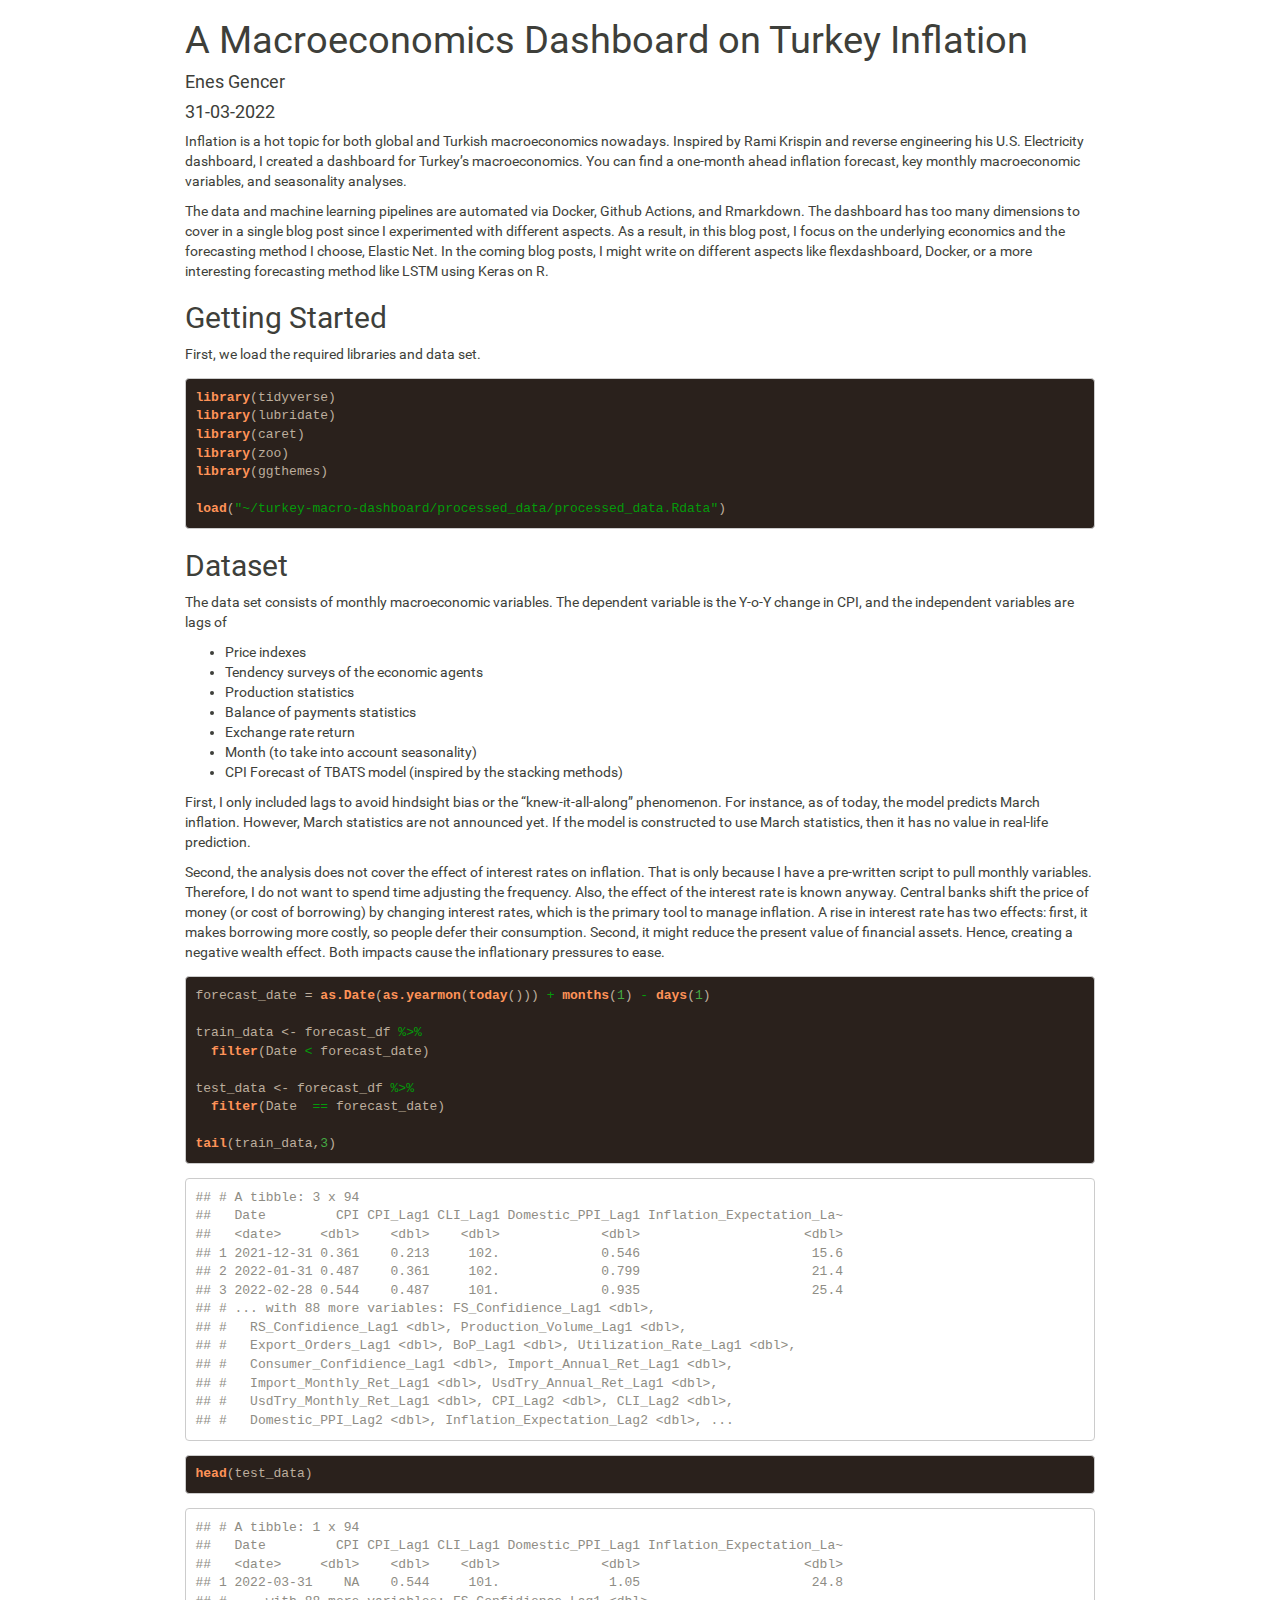
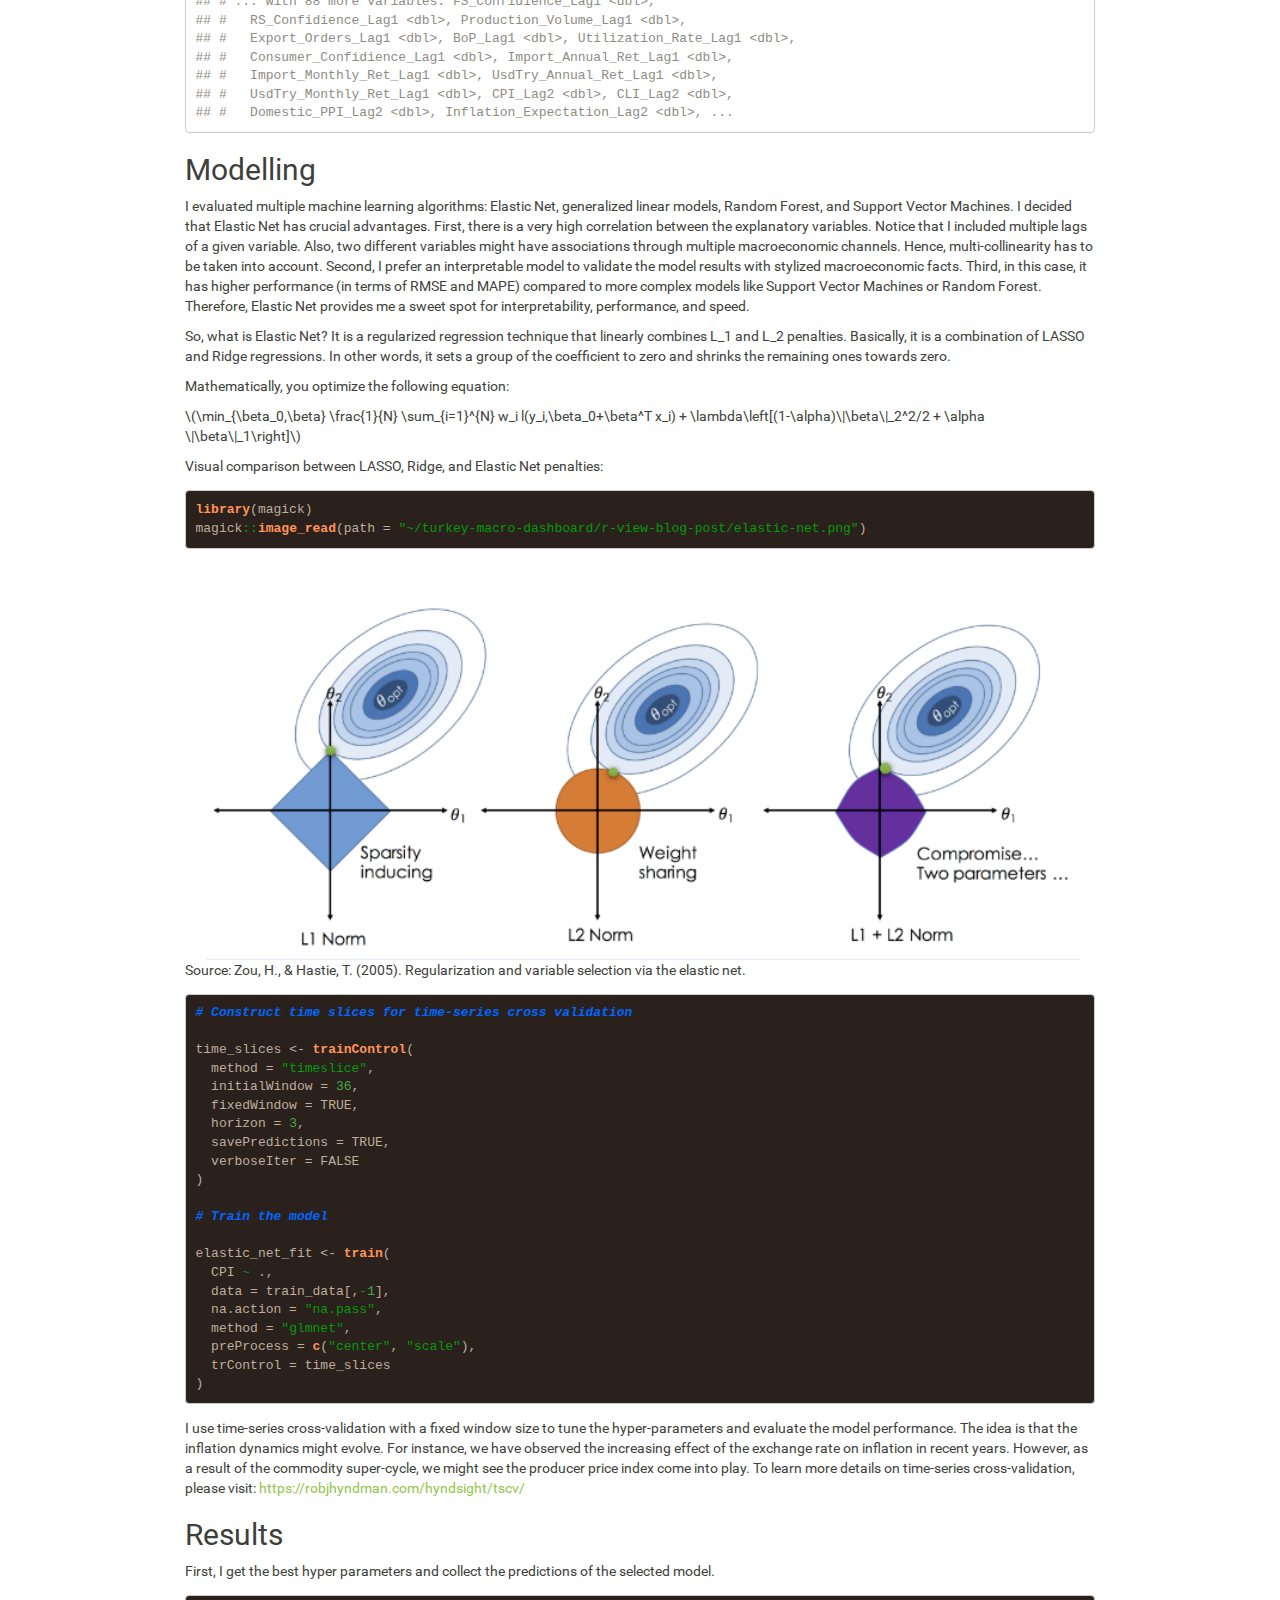
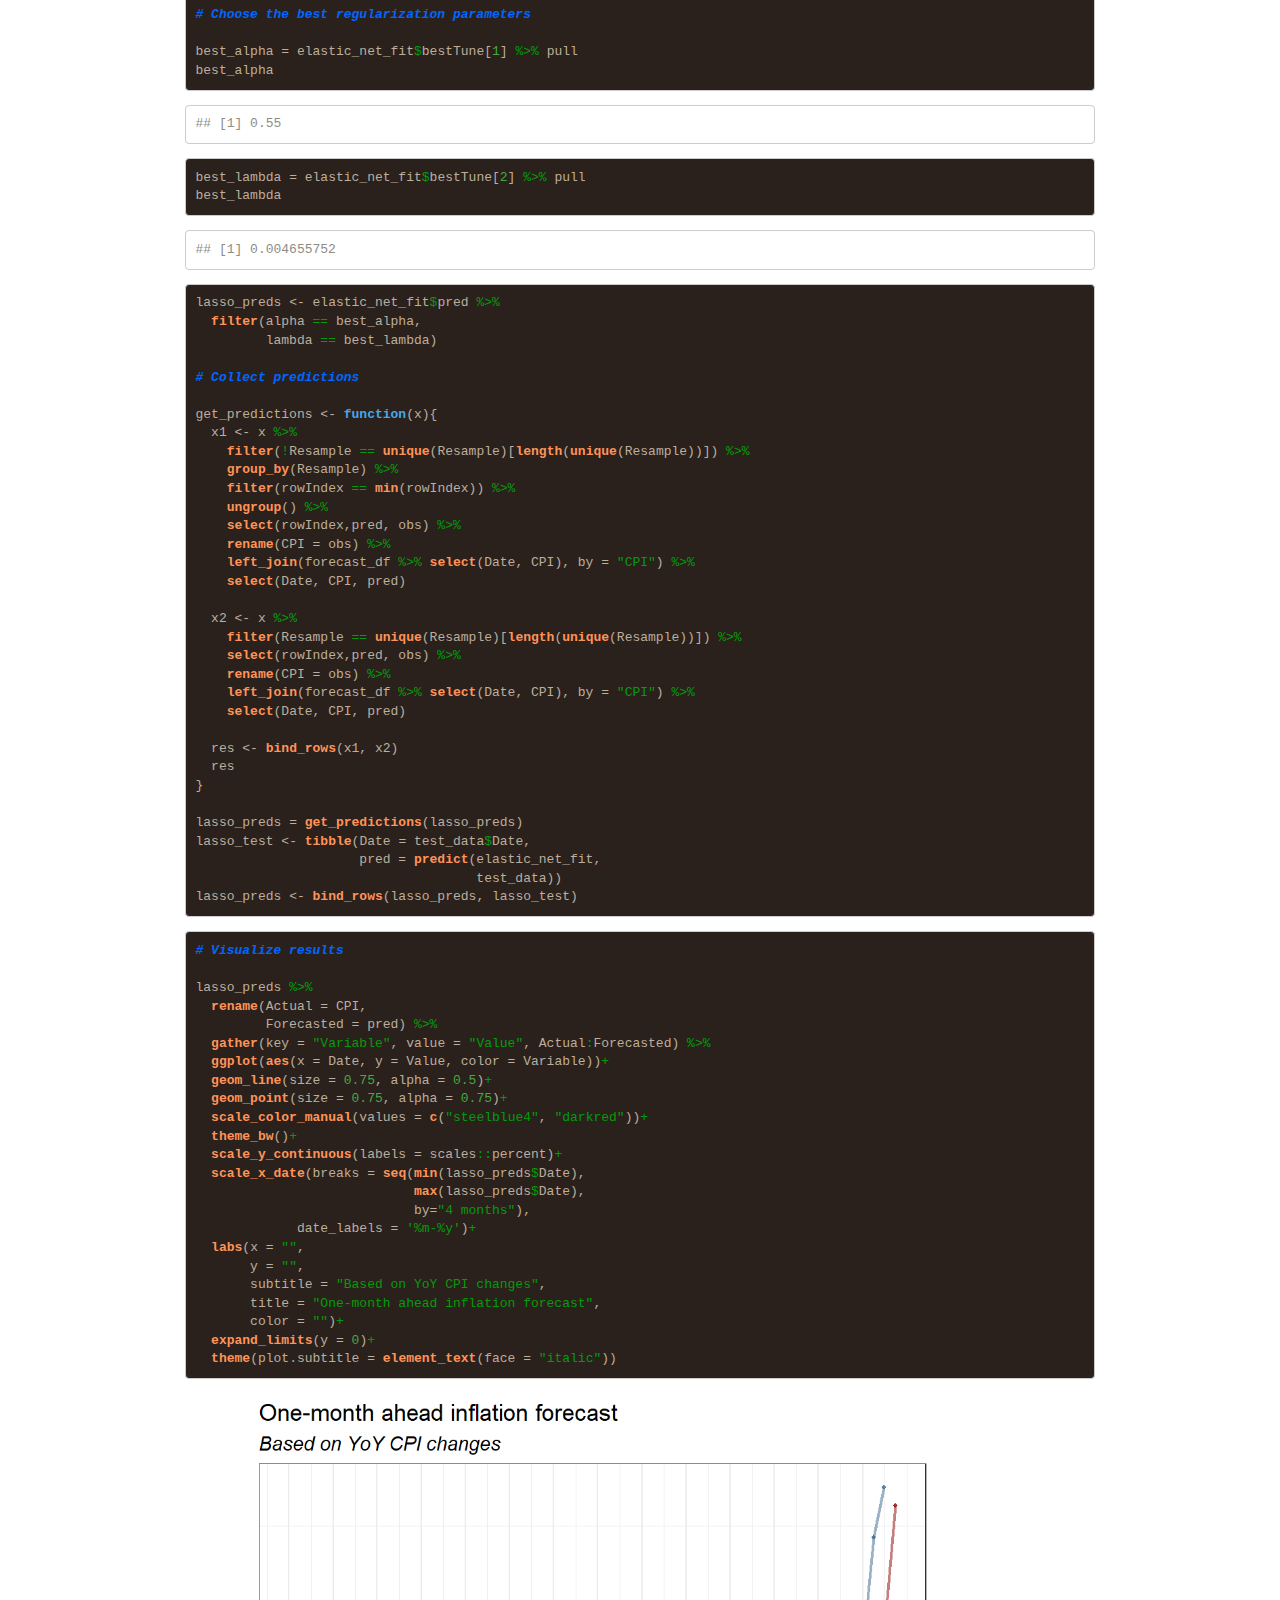
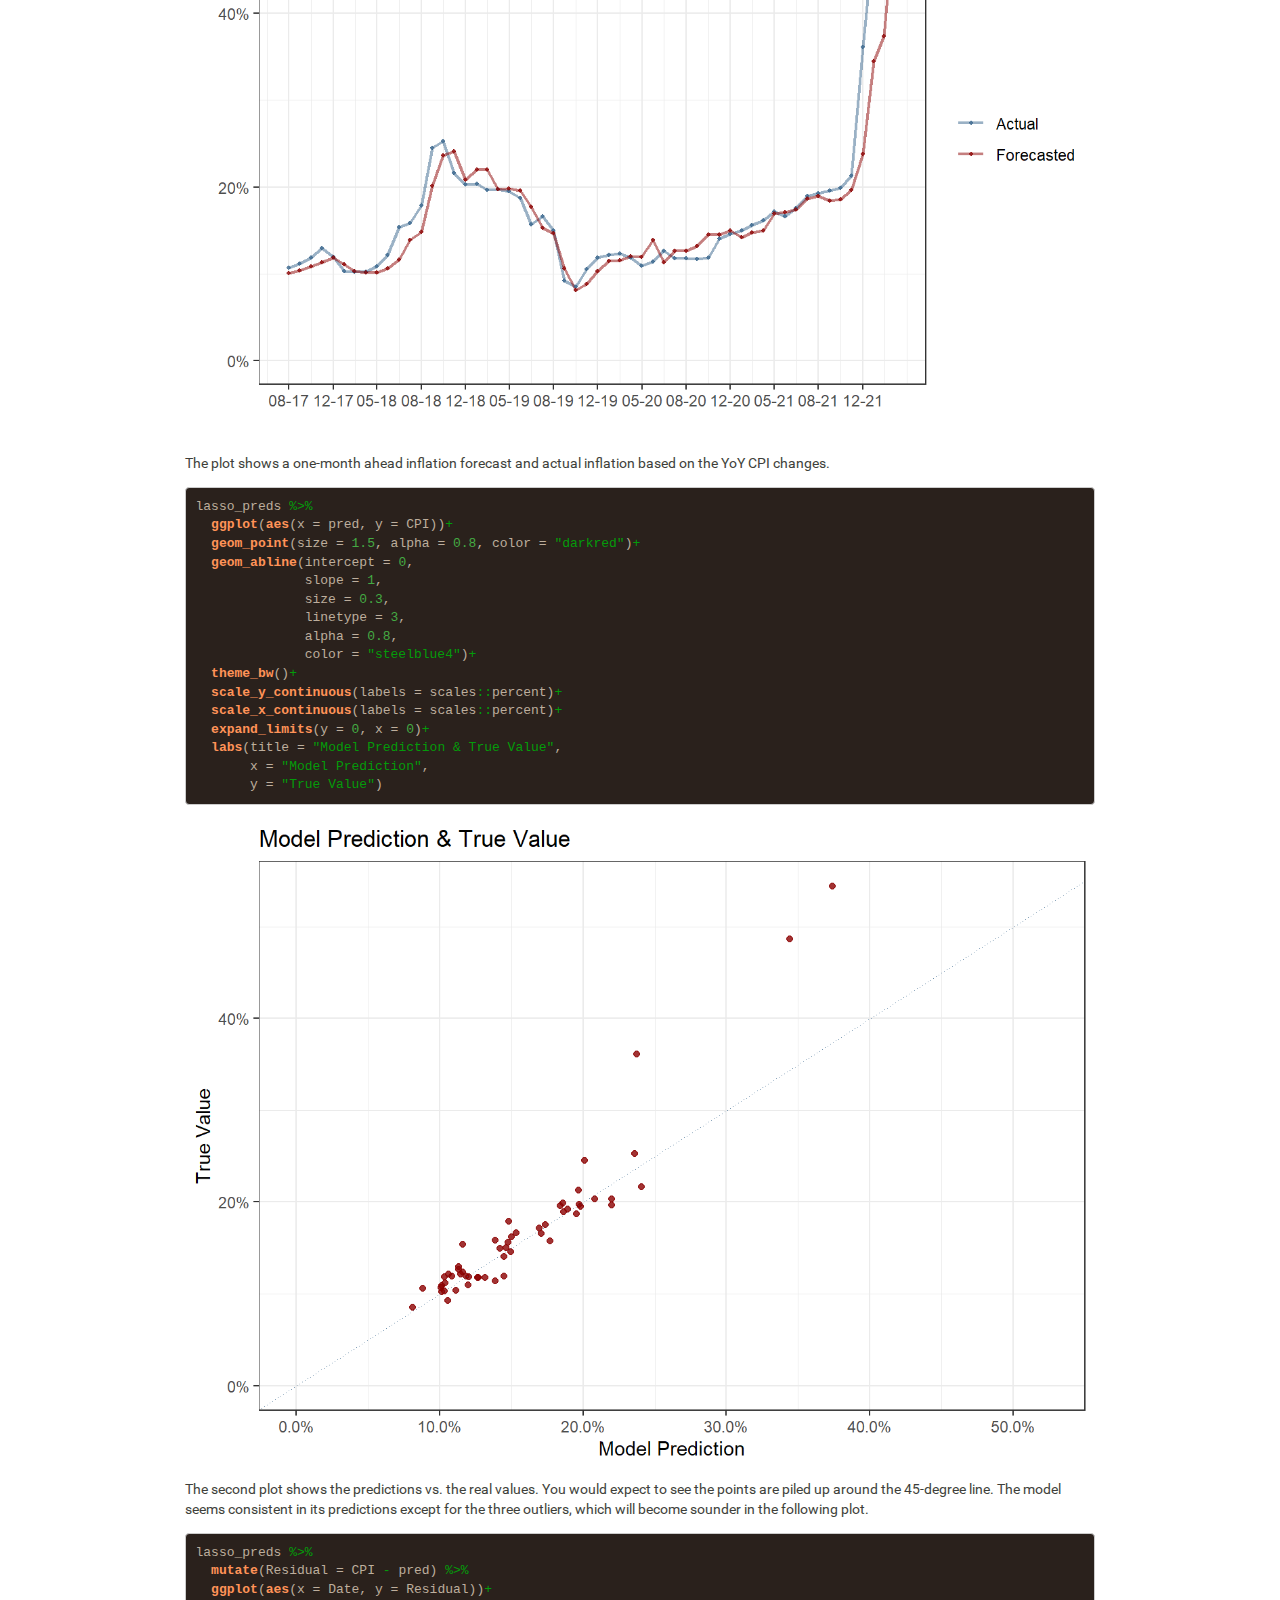
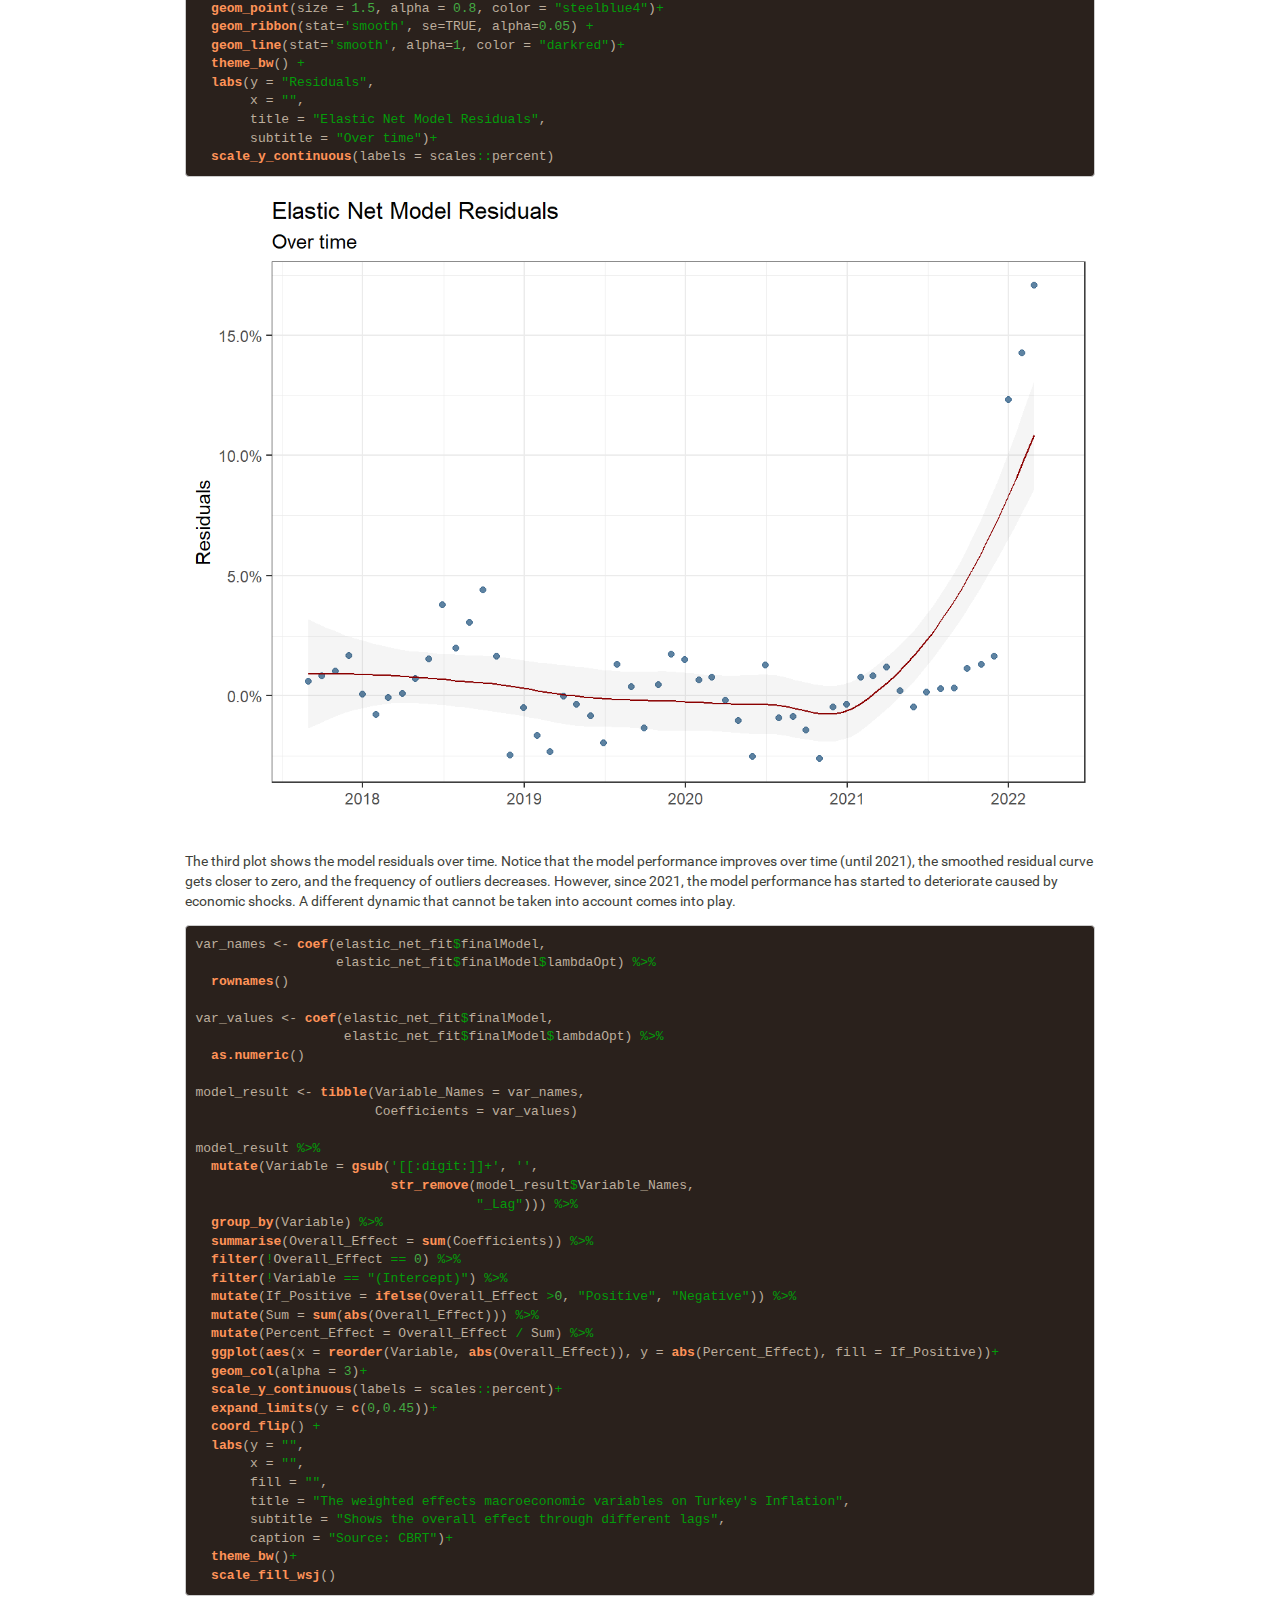
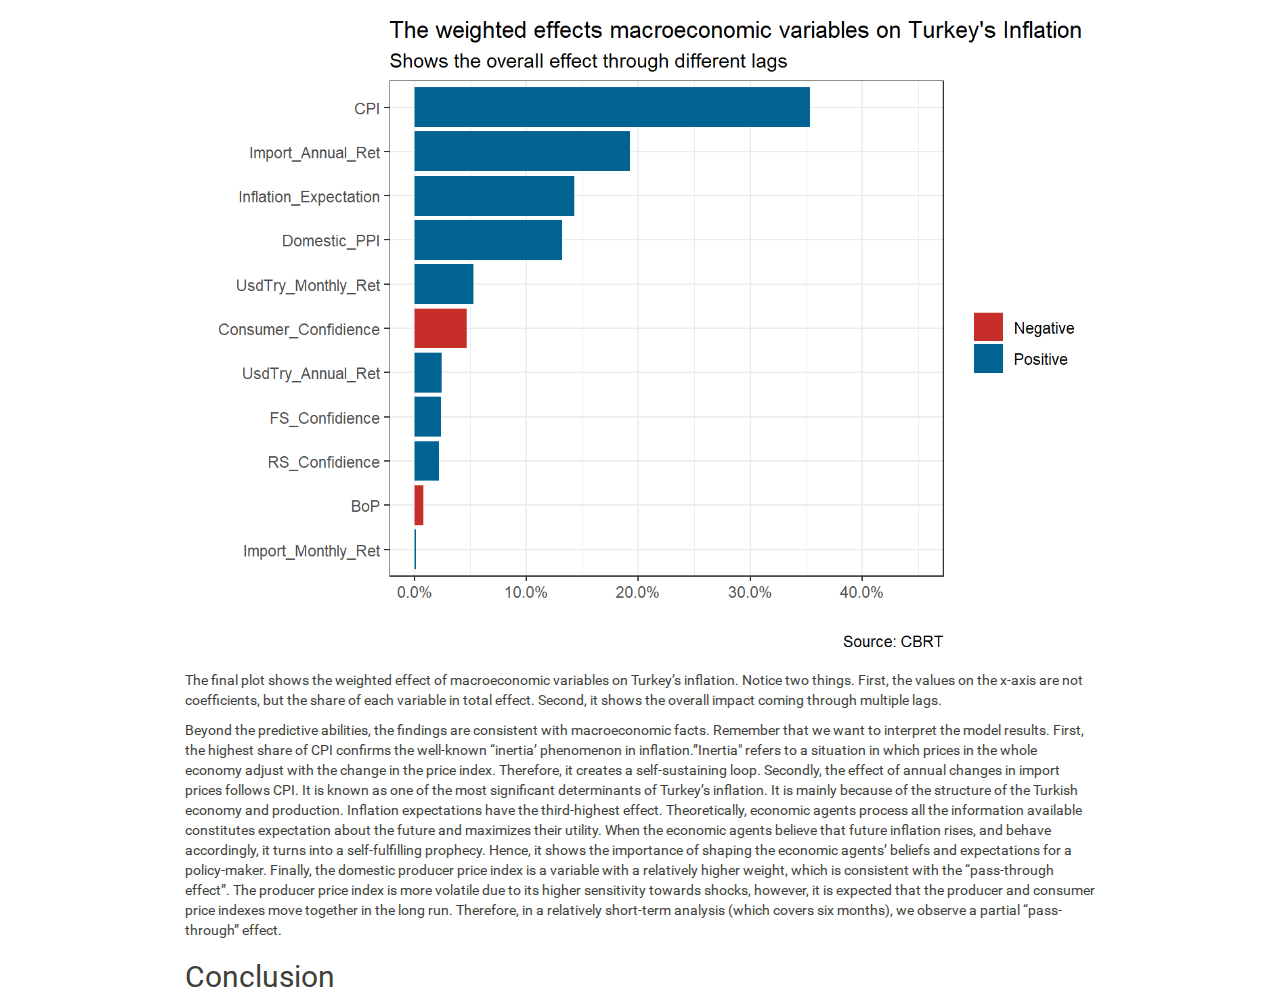
==== commit 74fe619c: "update" ====
--- a/r-view-blog-post/R-View-Blog-Post.html
+++ b/r-view-blog-post/R-View-Blog-Post.html
@@ -278,7 +278,8 @@
 <li>Month (to take into account seasonality)</li>
 <li>CPI Forecast of TBATS model (inspired by the stacking methods)</li>
 </ul>
-<p>First, I only included lags to avoid hindsight bias or the “knew-it-all-along” phenomenon. Second, the analysis does not cover the effect of interest rates on inflation. That is only because I have a pre-written script to pull monthly variables. Therefore, I do not want to spend time adjusting the frequency, and the effect of the interest rate is known anyway.</p>
+<p>First, I only included lags to avoid hindsight bias or the “knew-it-all-along” phenomenon. For instance, as of today, the model predicts March inflation. However, March statistics are not announced yet. If the model is constructed to use March statistics, then it has no value in real-life prediction.</p>
+<p>Second, the analysis does not cover the effect of interest rates on inflation. That is only because I have a pre-written script to pull monthly variables. Therefore, I do not want to spend time adjusting the frequency. Also, the effect of the interest rate is known anyway. Central banks shift the price of money (or cost of borrowing) by changing interest rates, which is the primary tool to manage inflation. A rise in interest rate has two effects: first, it makes borrowing more costly, so people defer their consumption. Second, it might reduce the present value of financial assets. Hence, creating a negative wealth effect. Both impacts cause the inflationary pressures to ease.</p>
 <div class="sourceCode" id="cb2"><pre class="sourceCode r"><code class="sourceCode r"><span id="cb2-1"><a href="#cb2-1" aria-hidden="true" tabindex="-1"></a>forecast_date <span class="ot">=</span> <span class="fu">as.Date</span>(<span class="fu">as.yearmon</span>(<span class="fu">today</span>())) <span class="sc">+</span> <span class="fu">months</span>(<span class="dv">1</span>) <span class="sc">-</span> <span class="fu">days</span>(<span class="dv">1</span>)</span>
 <span id="cb2-2"><a href="#cb2-2" aria-hidden="true" tabindex="-1"></a></span>
 <span id="cb2-3"><a href="#cb2-3" aria-hidden="true" tabindex="-1"></a>train_data <span class="ot">&lt;-</span> forecast_df <span class="sc">%&gt;%</span> </span>
@@ -323,7 +324,7 @@
 <p>Visual comparison between LASSO, Ridge, and Elastic Net penalties:</p>
 <div class="sourceCode" id="cb6"><pre class="sourceCode r"><code class="sourceCode r"><span id="cb6-1"><a href="#cb6-1" aria-hidden="true" tabindex="-1"></a><span class="fu">library</span>(magick)</span>
 <span id="cb6-2"><a href="#cb6-2" aria-hidden="true" tabindex="-1"></a>magick<span class="sc">::</span><span class="fu">image_read</span>(<span class="at">path =</span> <span class="st">&quot;~/turkey-macro-dashboard/r-view-blog-post/elastic-net.png&quot;</span>)</span></code></pre></div>
-<p><img src="[data-uri]" width="100%" /> Source: Zou, H., &amp; Hastie, T. (2005). Regularization and variable selection via the elastic net.</p>
+<p><img src="[data-uri]" width="100%" /> Source: Zou, H., &amp; Hastie, T. (2005). Regularization and variable selection via the elastic net.</p>
 <div class="sourceCode" id="cb7"><pre class="sourceCode r"><code class="sourceCode r"><span id="cb7-1"><a href="#cb7-1" aria-hidden="true" tabindex="-1"></a><span class="co"># Construct time slices for time-series cross validation</span></span>
 <span id="cb7-2"><a href="#cb7-2" aria-hidden="true" tabindex="-1"></a></span>
 <span id="cb7-3"><a href="#cb7-3" aria-hidden="true" tabindex="-1"></a>time_slices <span class="ot">&lt;-</span> <span class="fu">trainControl</span>(</span>
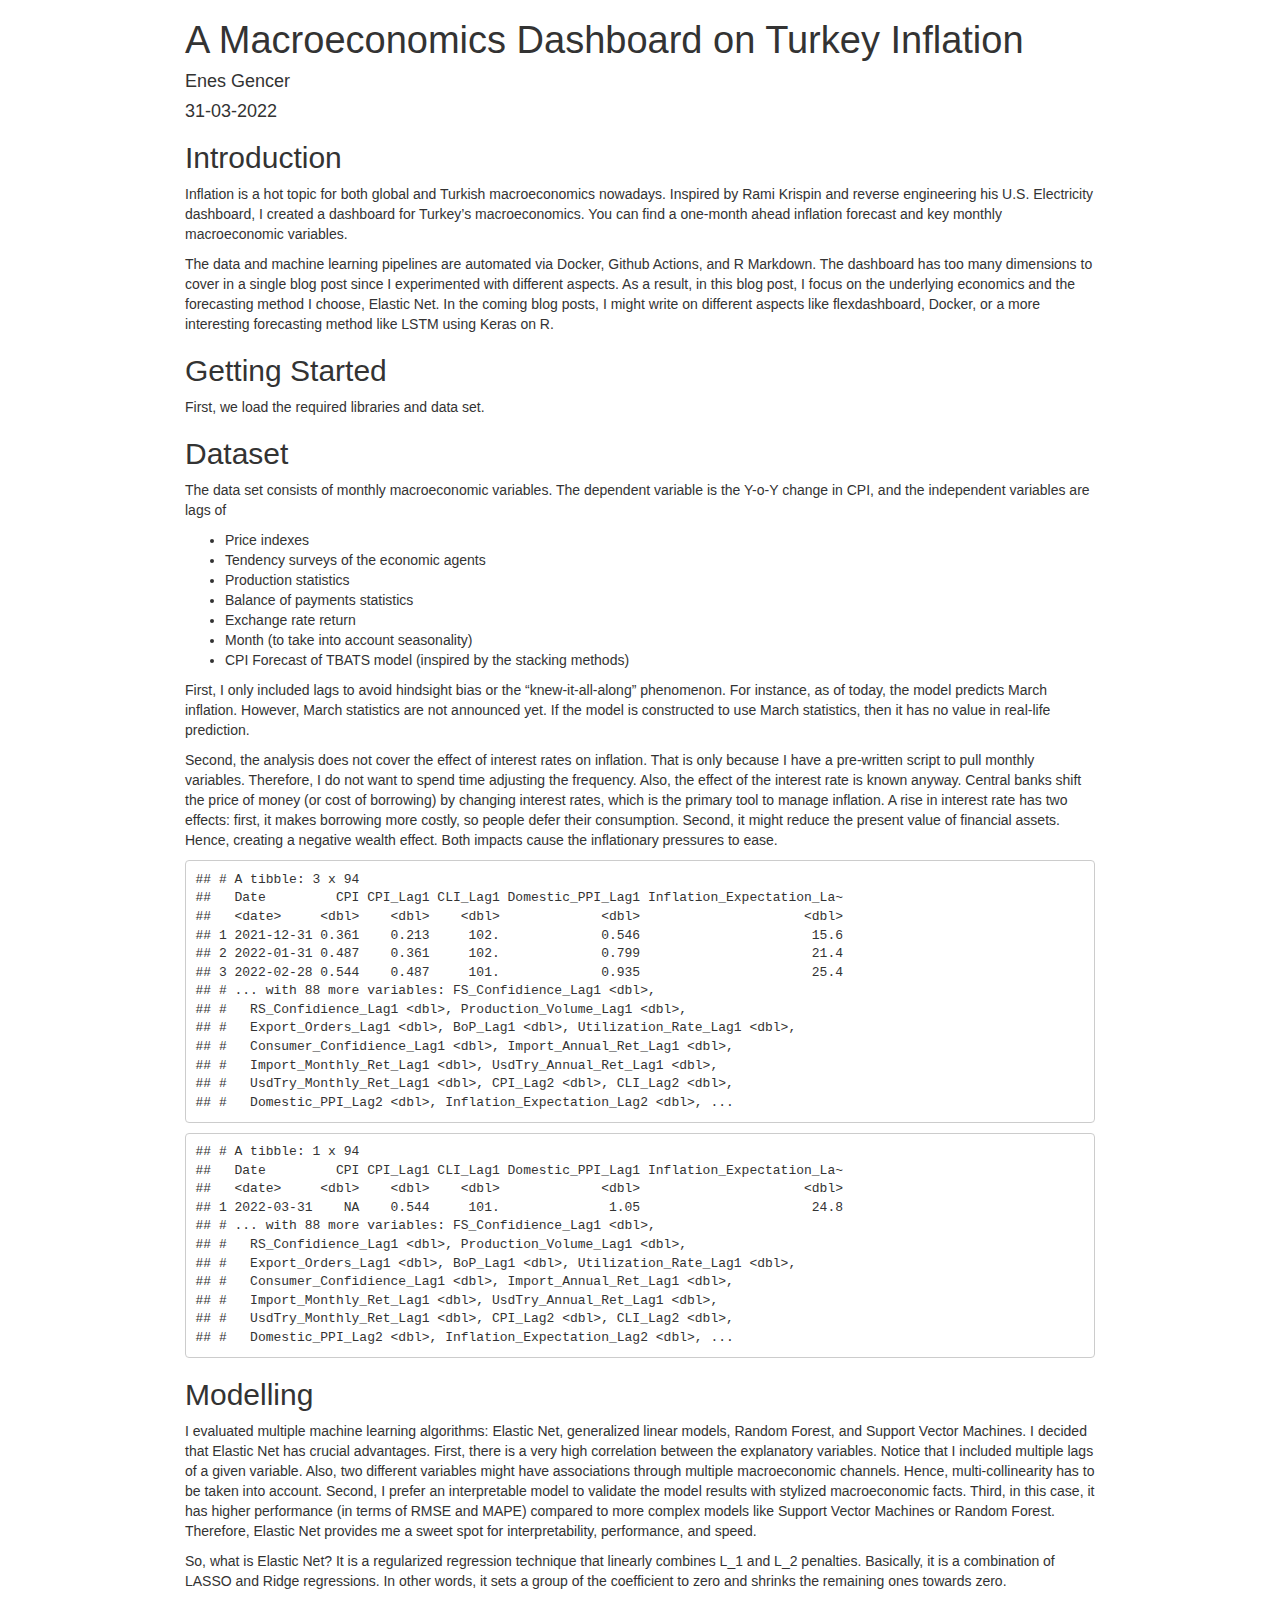
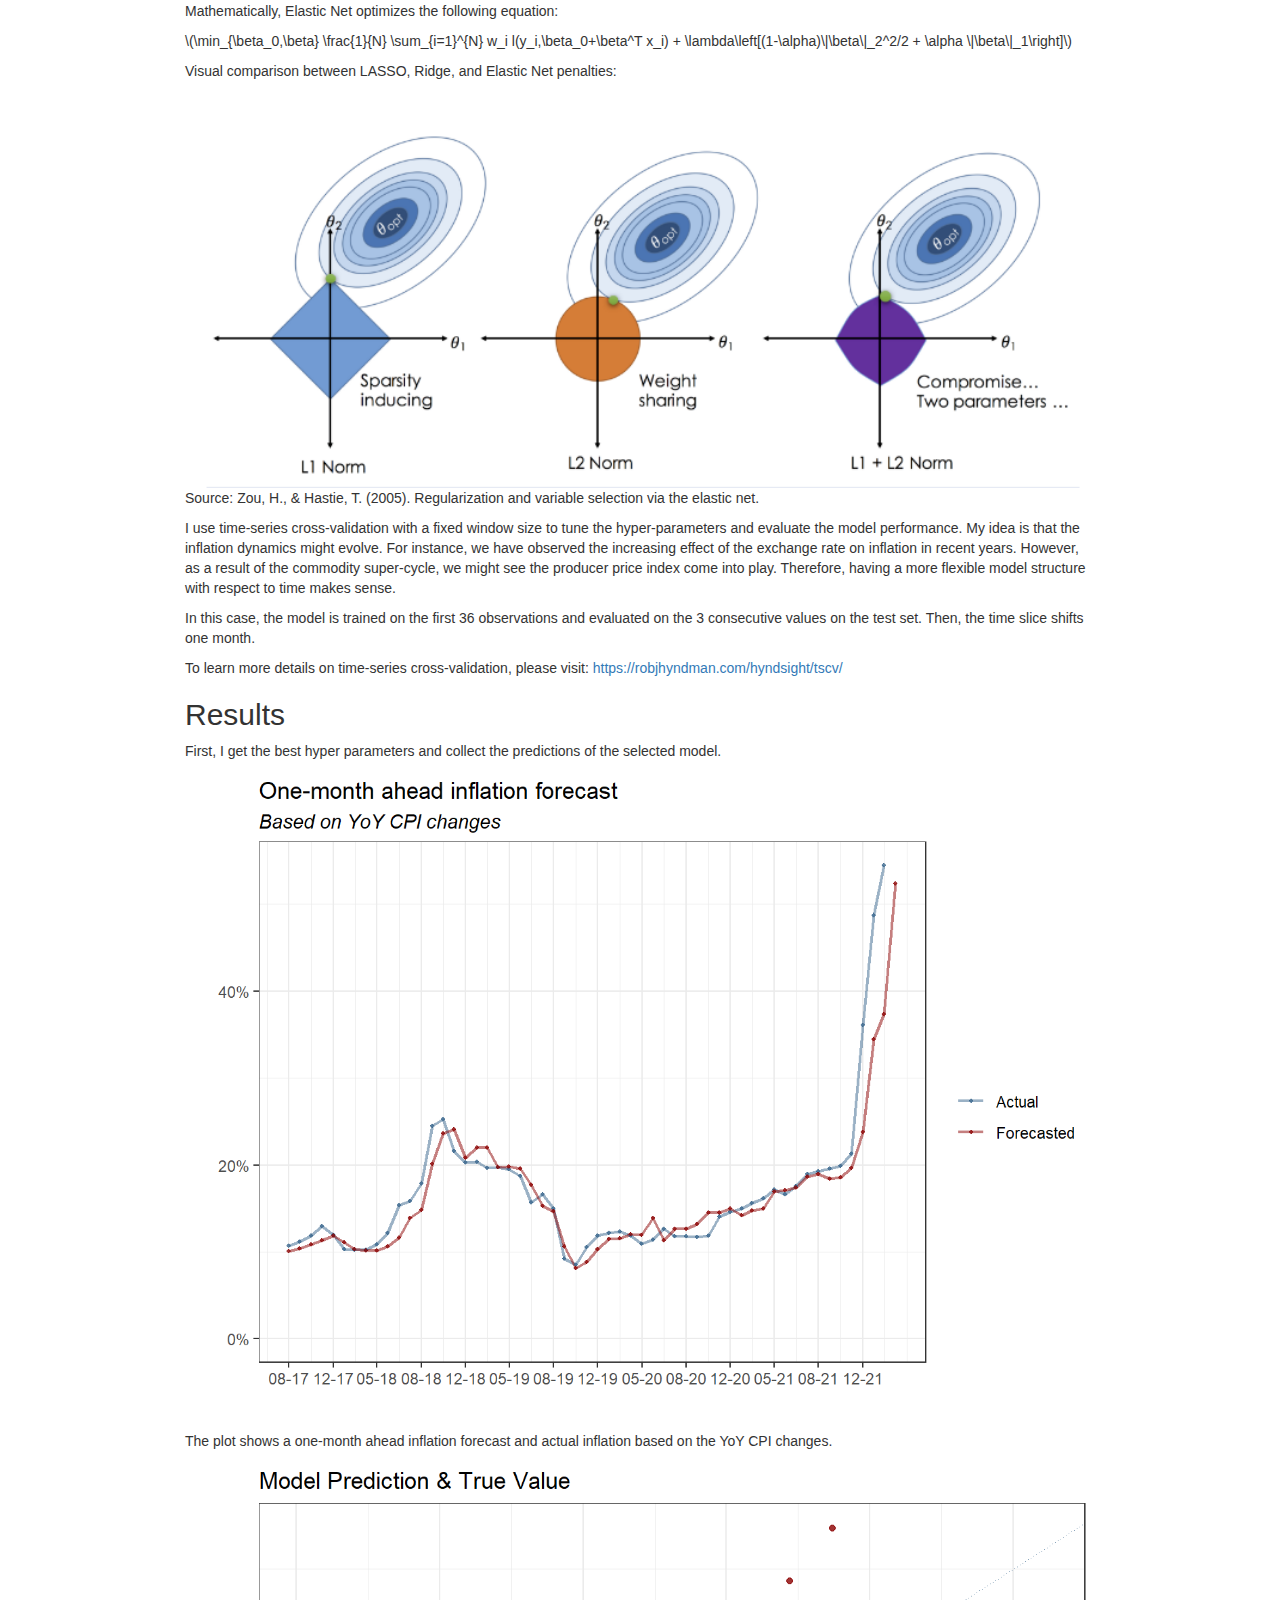
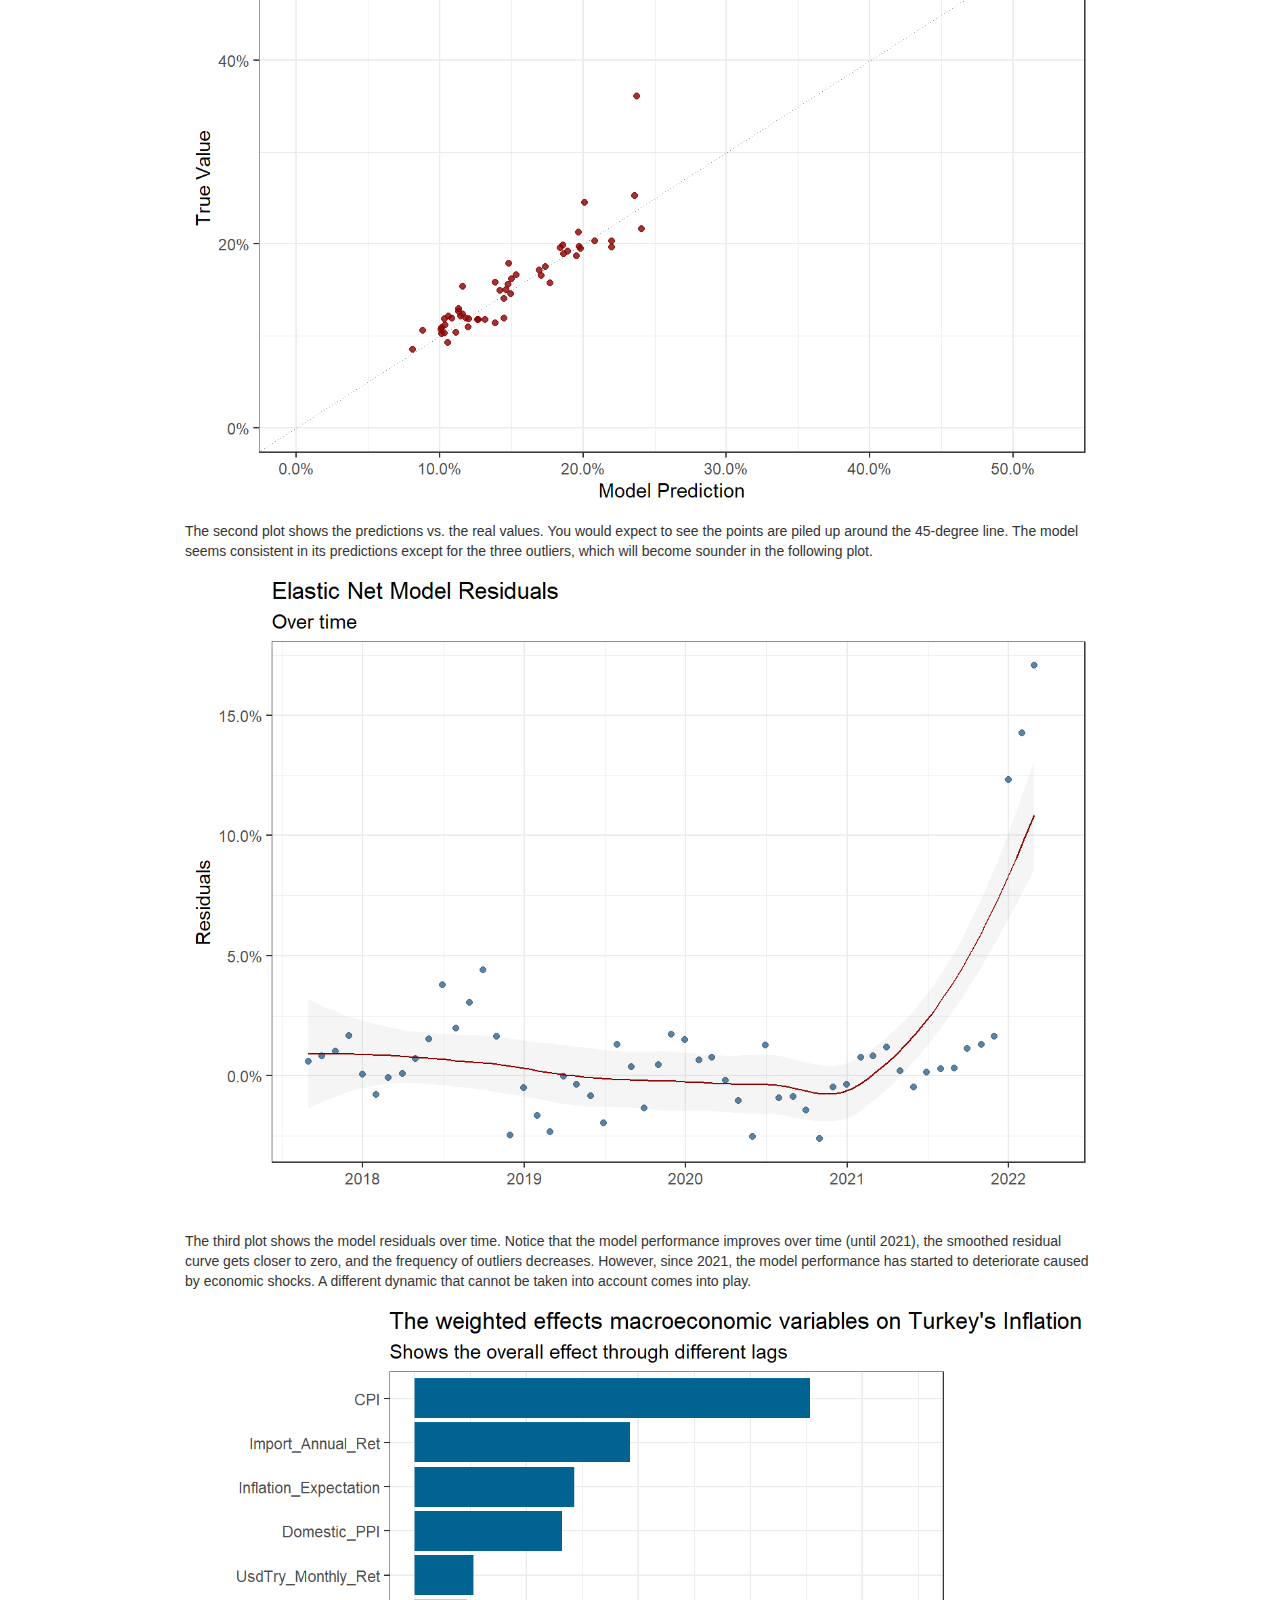
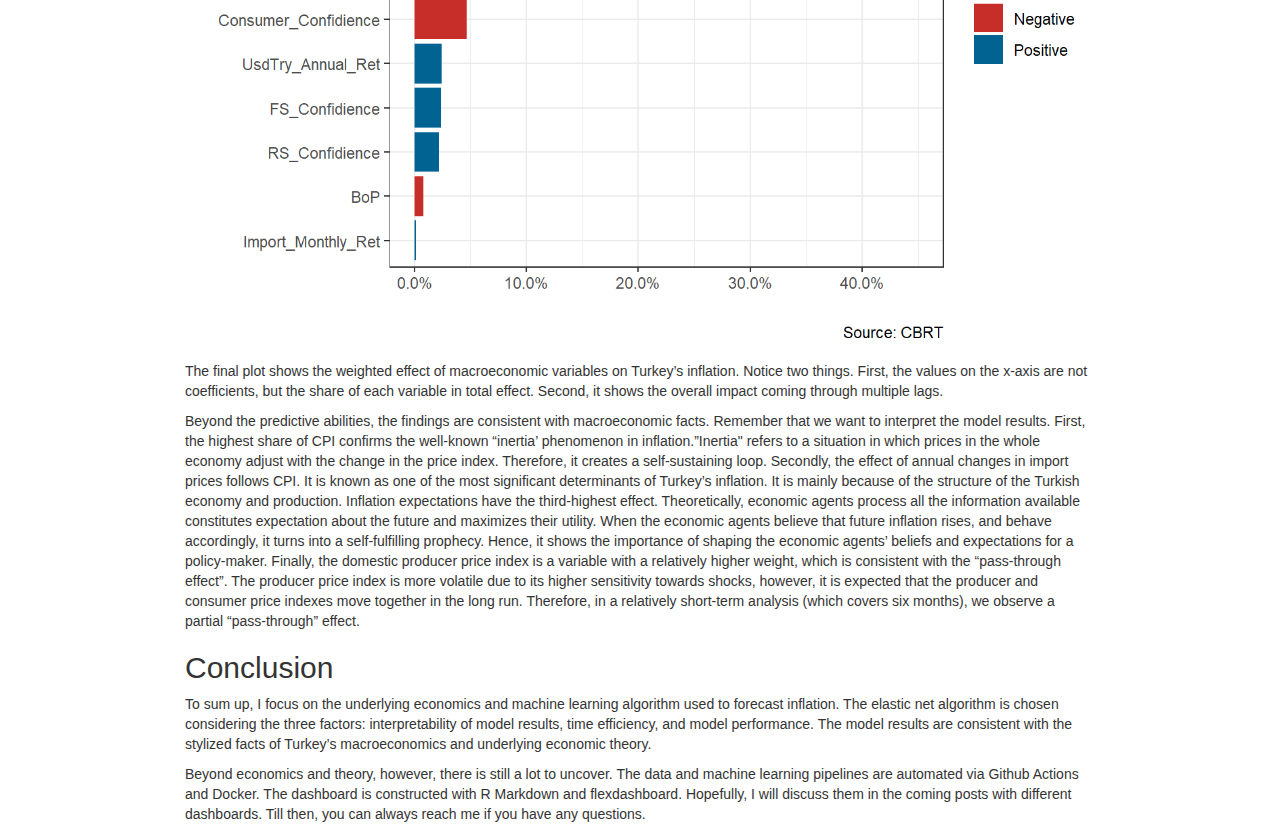
==== commit 6d5be7f9: "update" ====
--- a/r-view-blog-post/R-View-Blog-Post.html
+++ b/r-view-blog-post/R-View-Blog-Post.html
@@ -17,7 +17,7 @@
 <script src="[data-uri]"></script>
 <script src="[data-uri]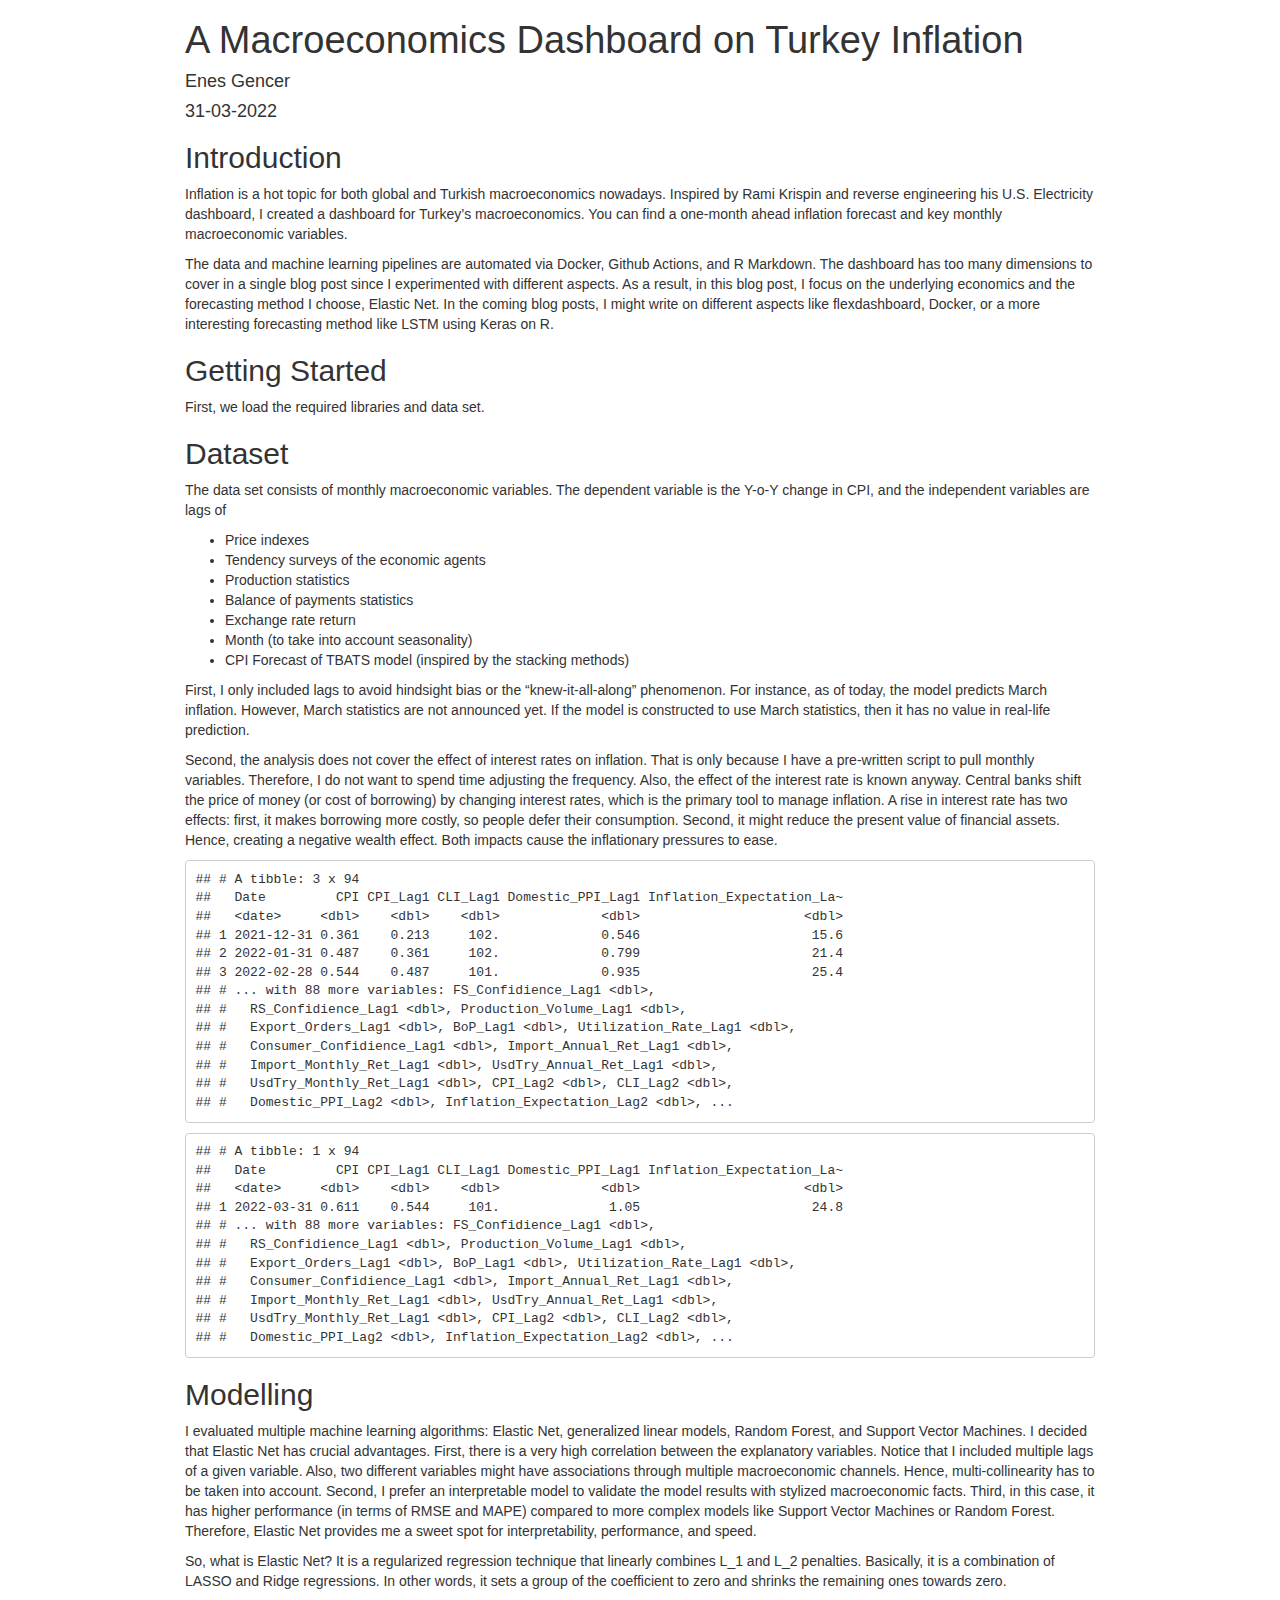
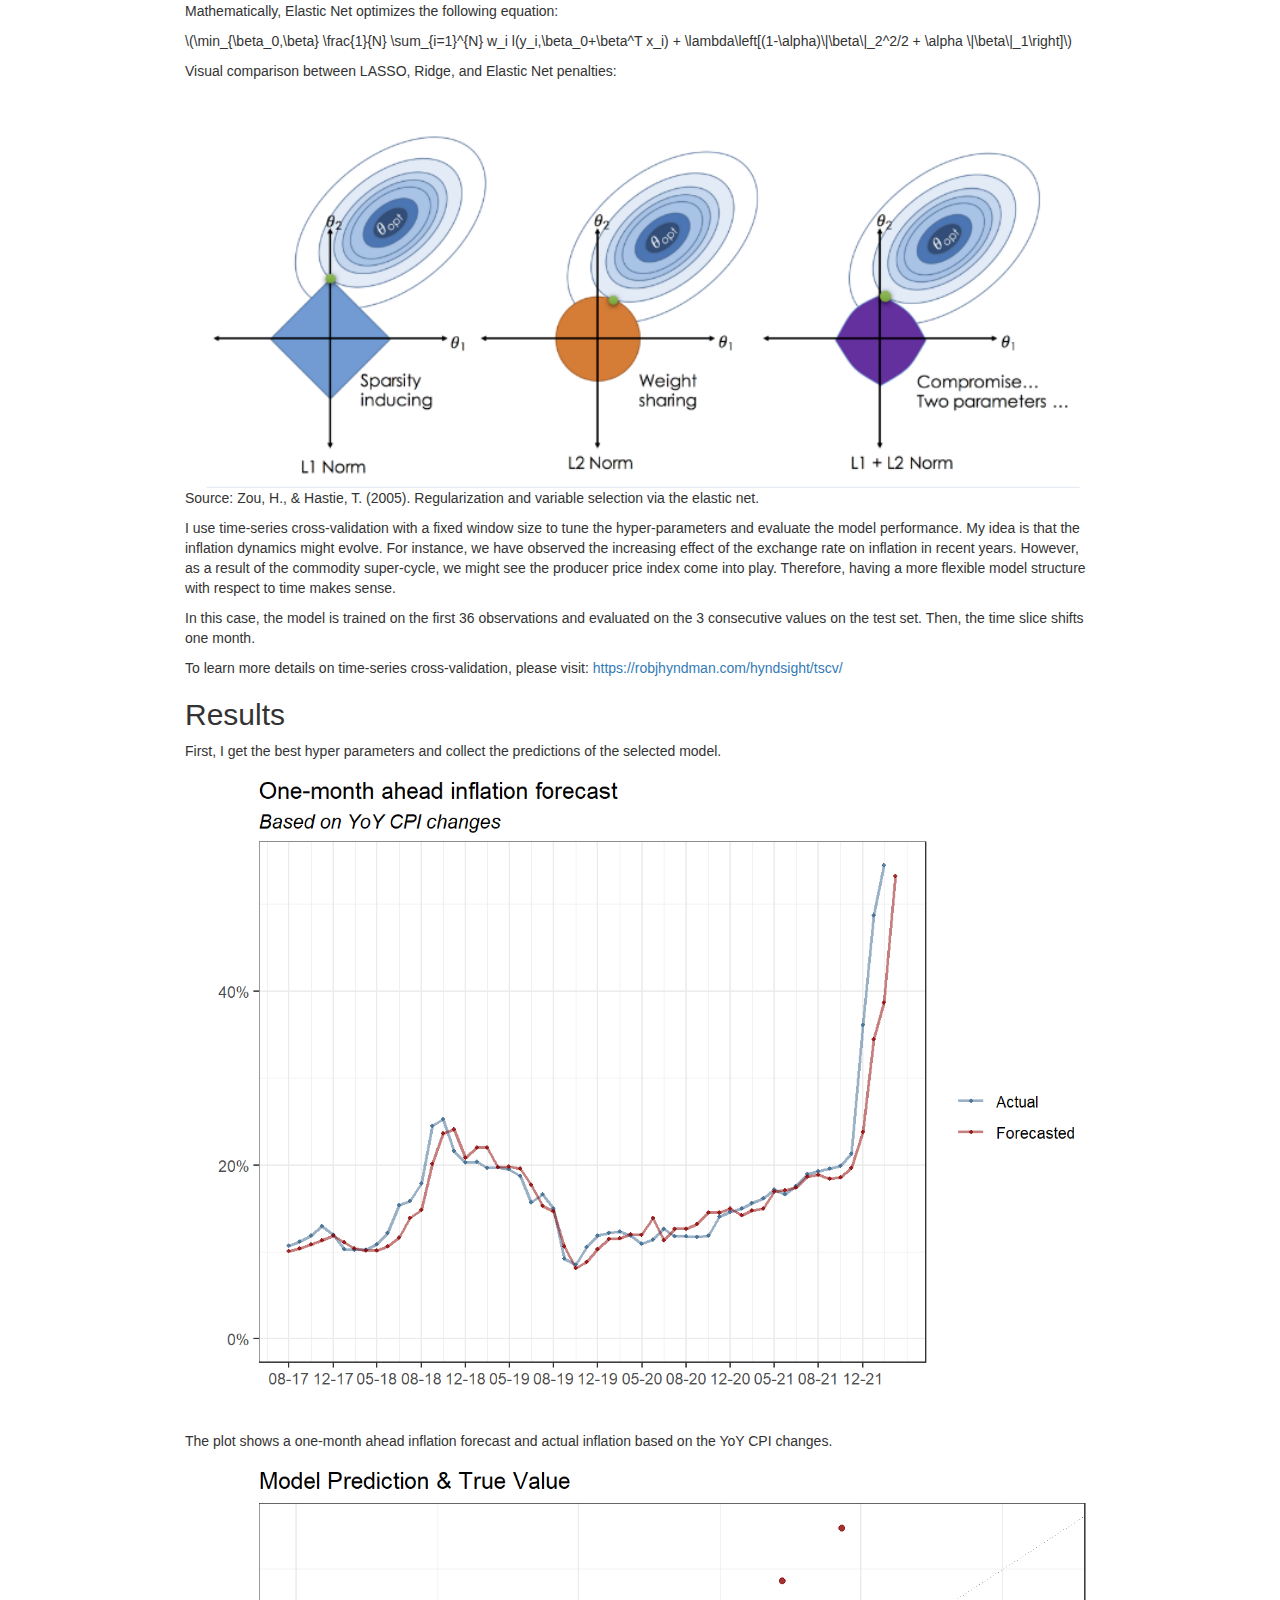
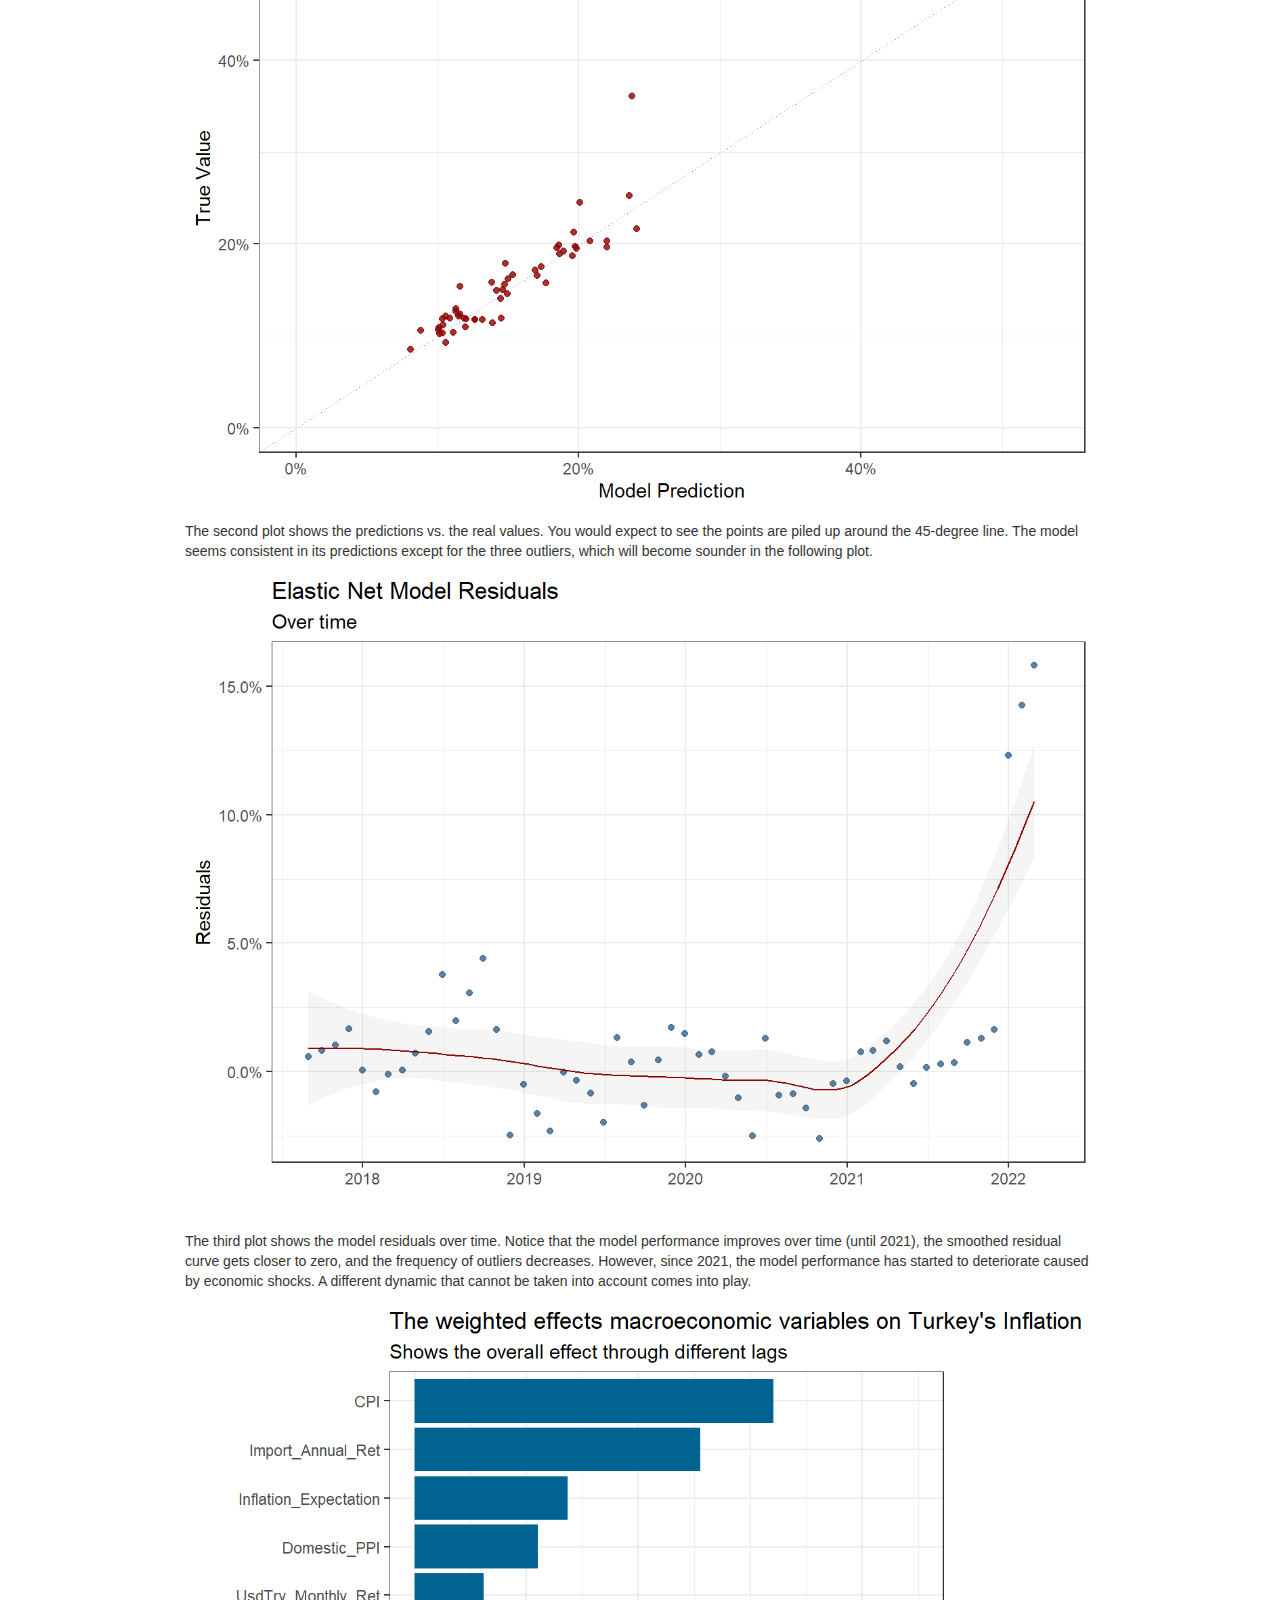
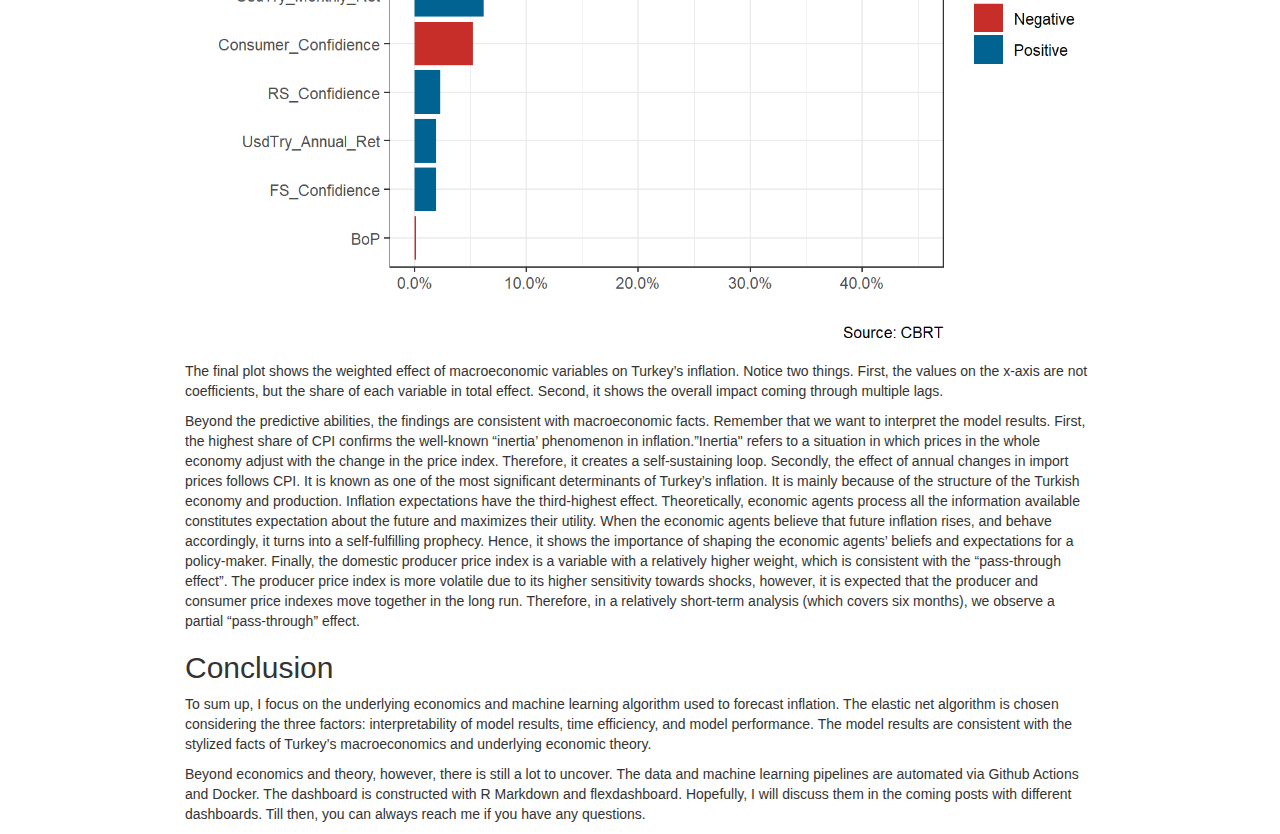
